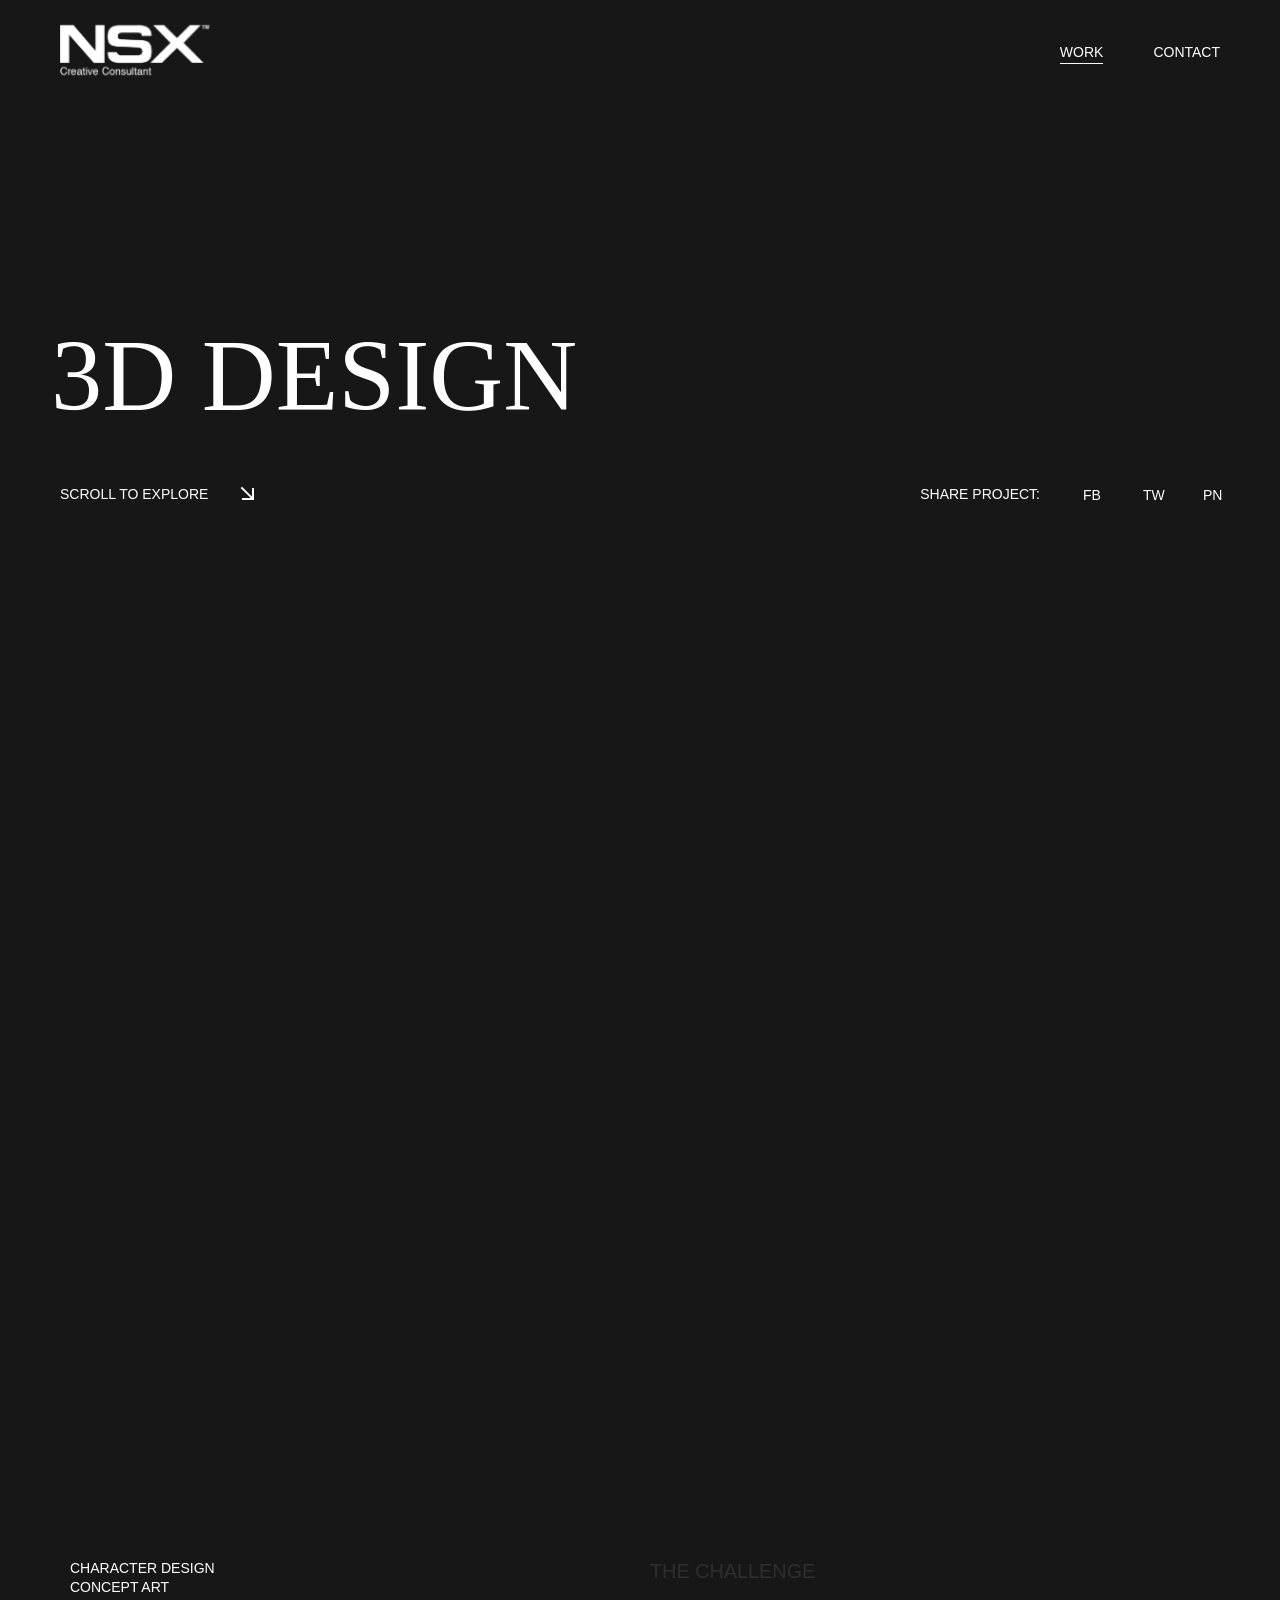
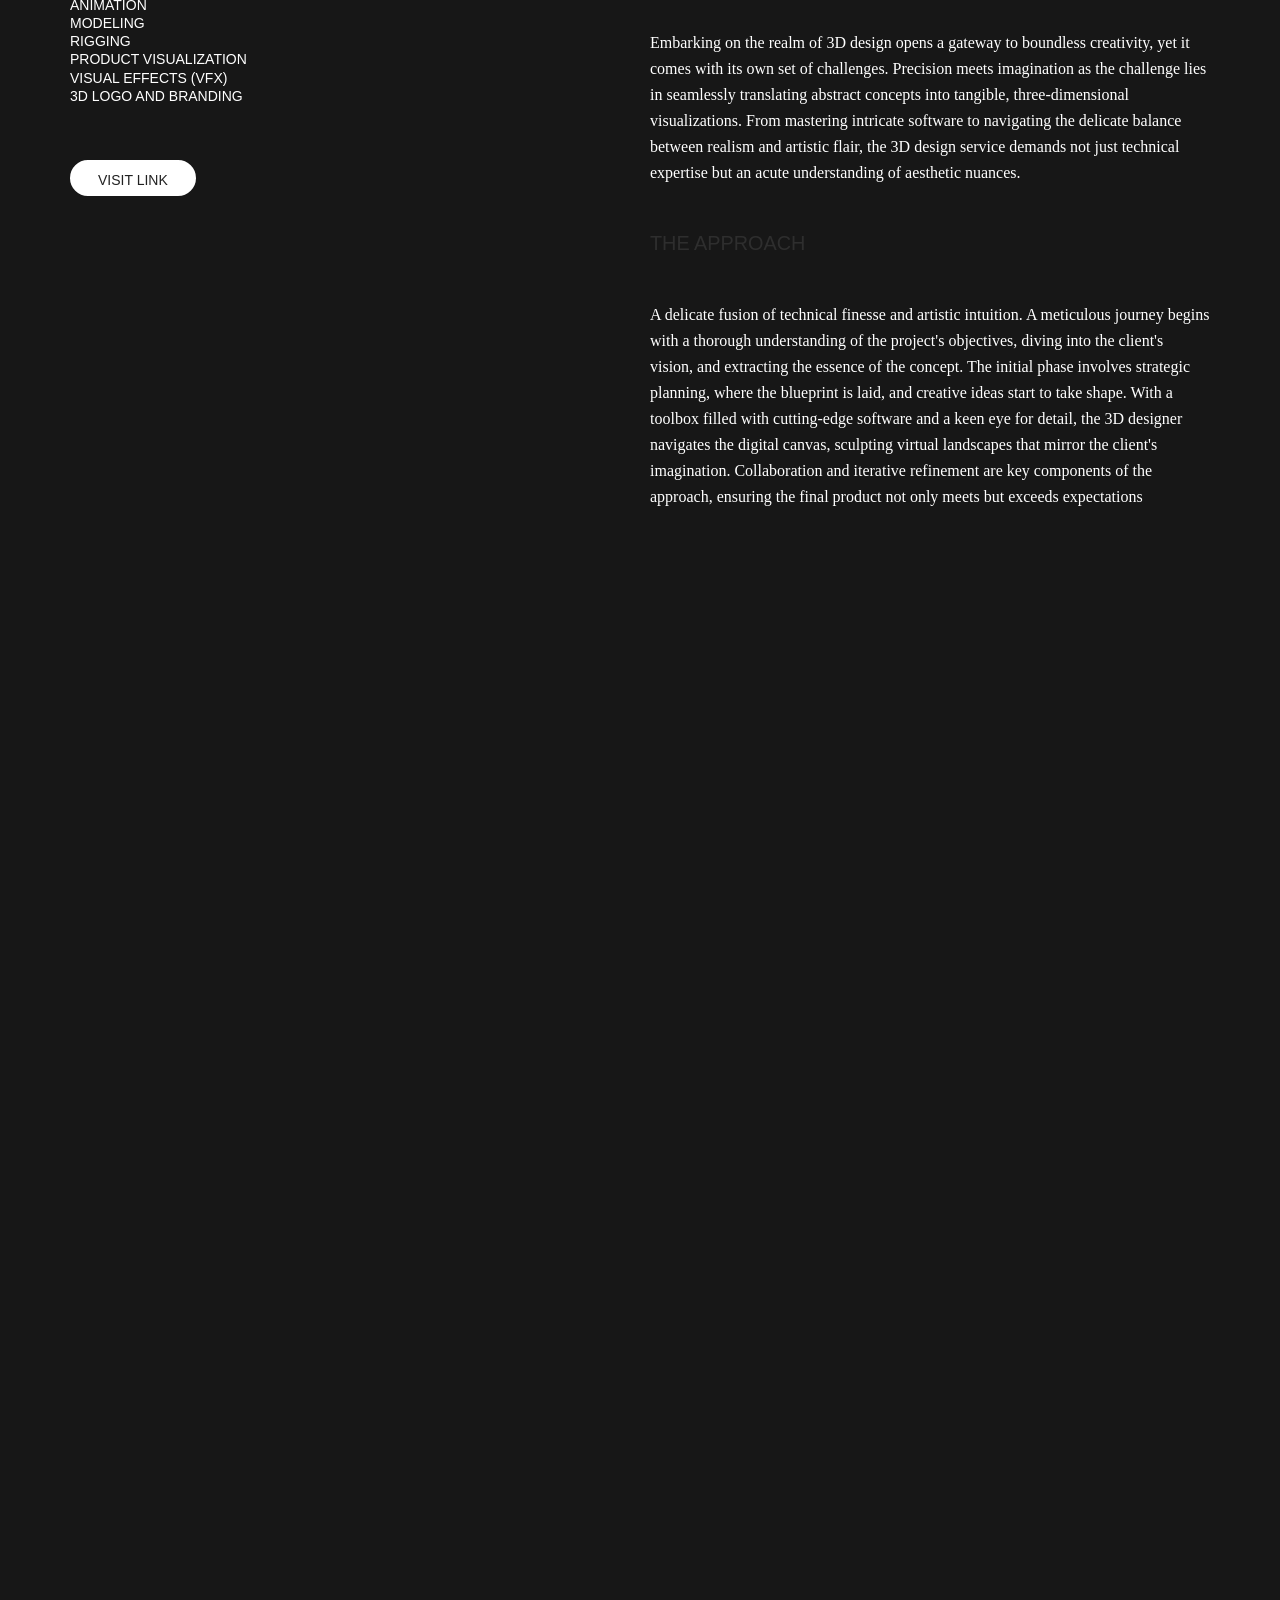
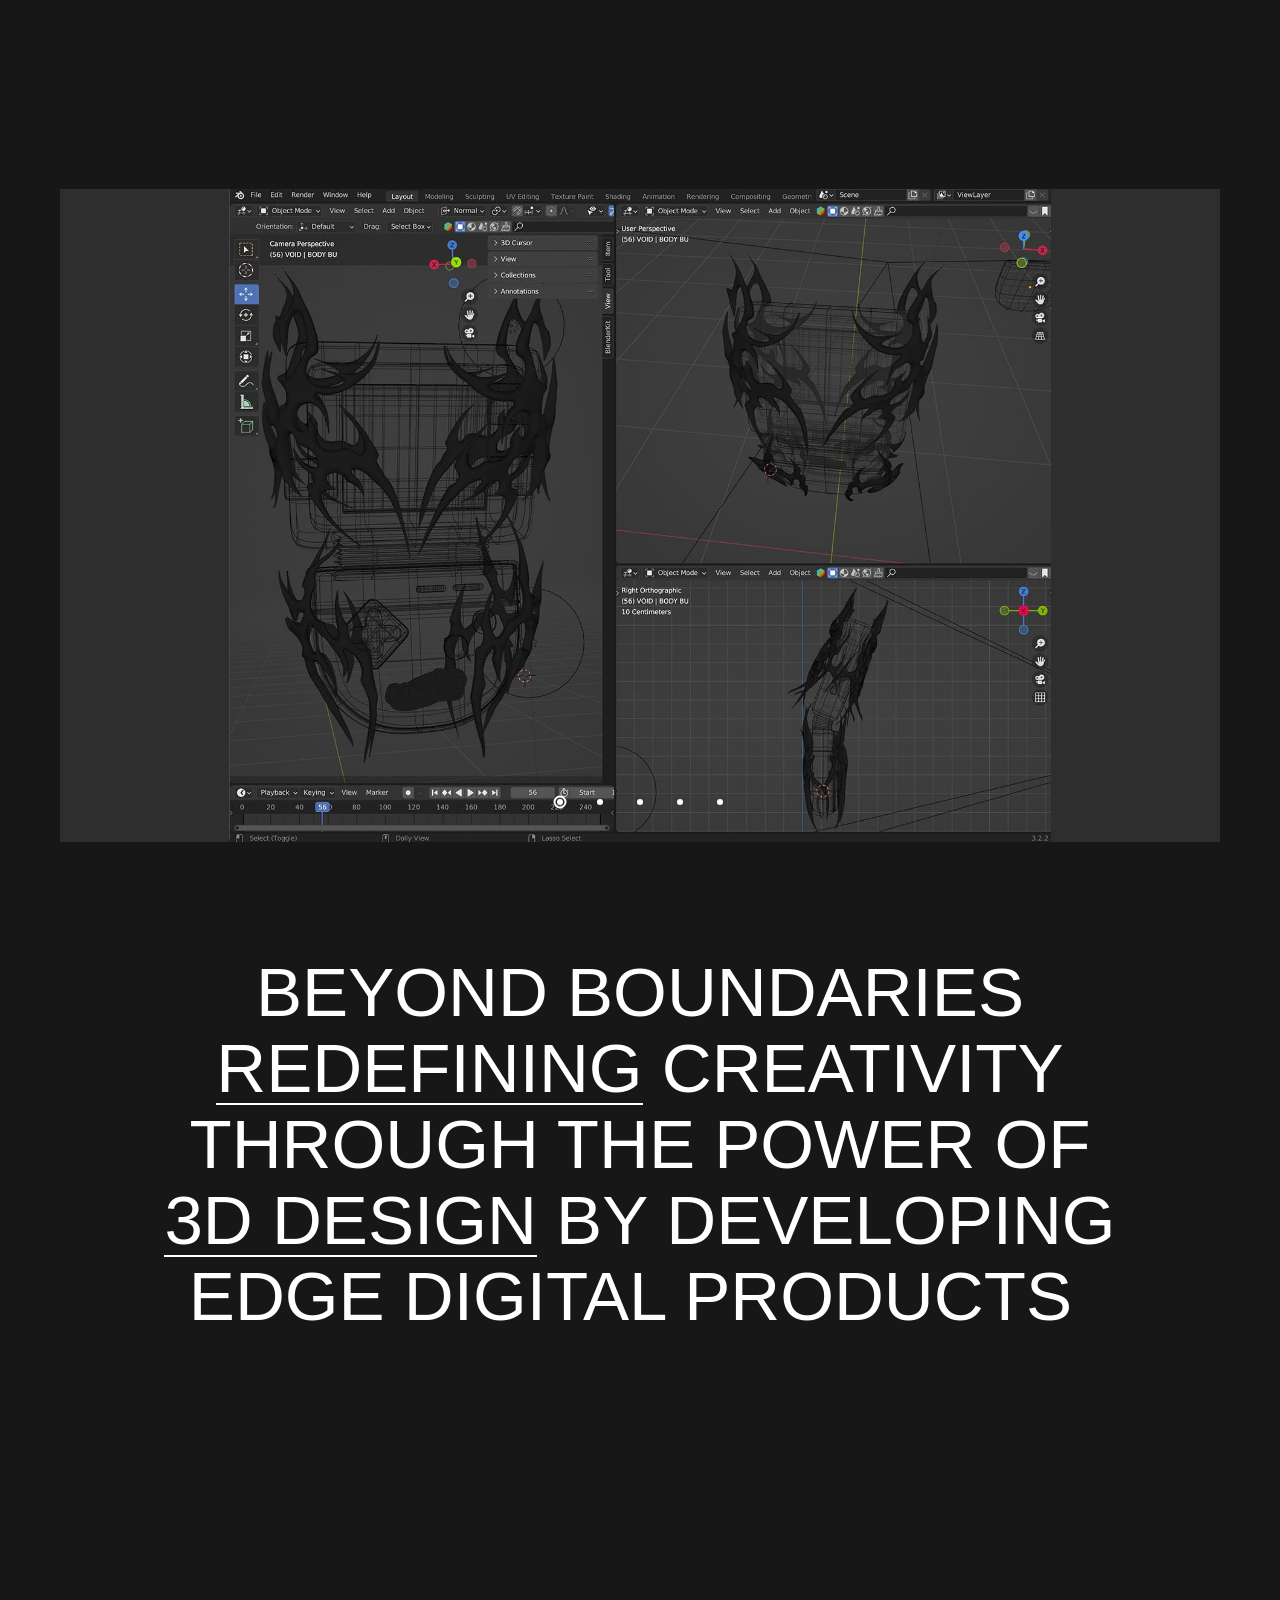
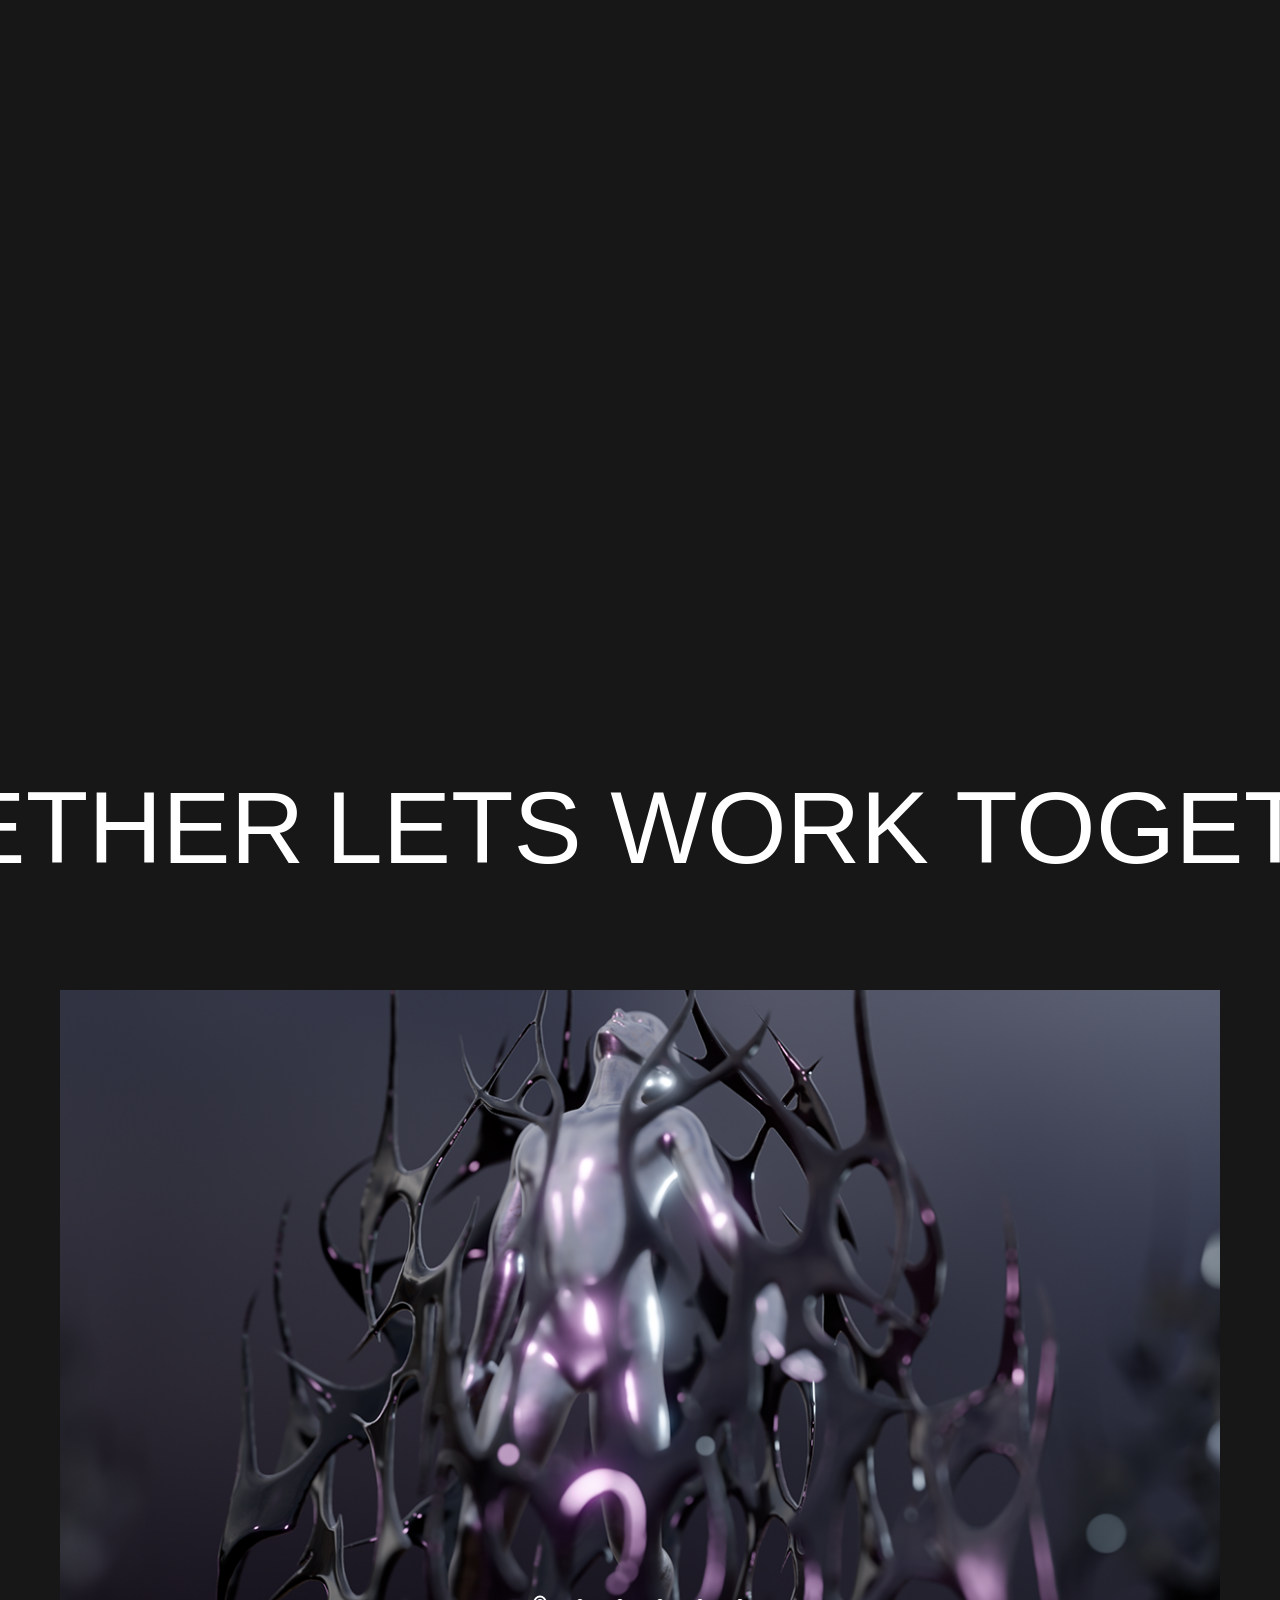
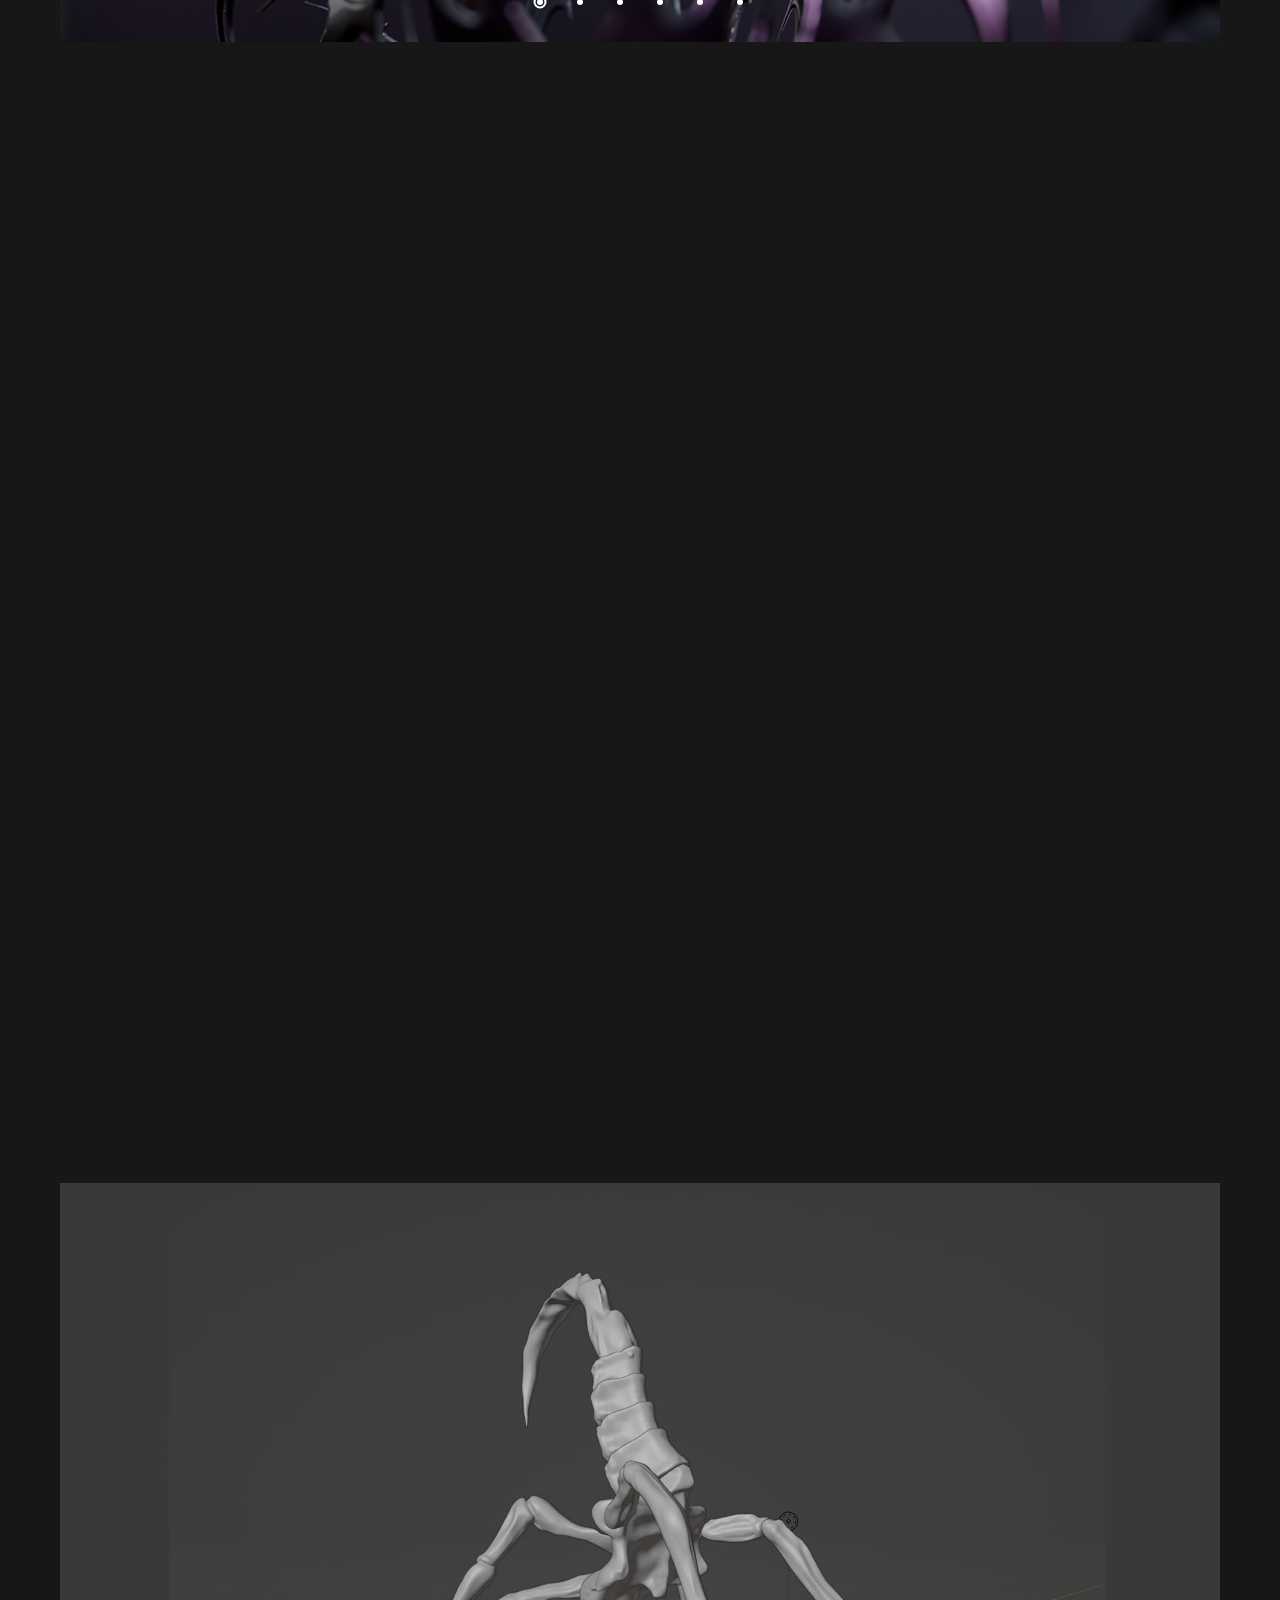
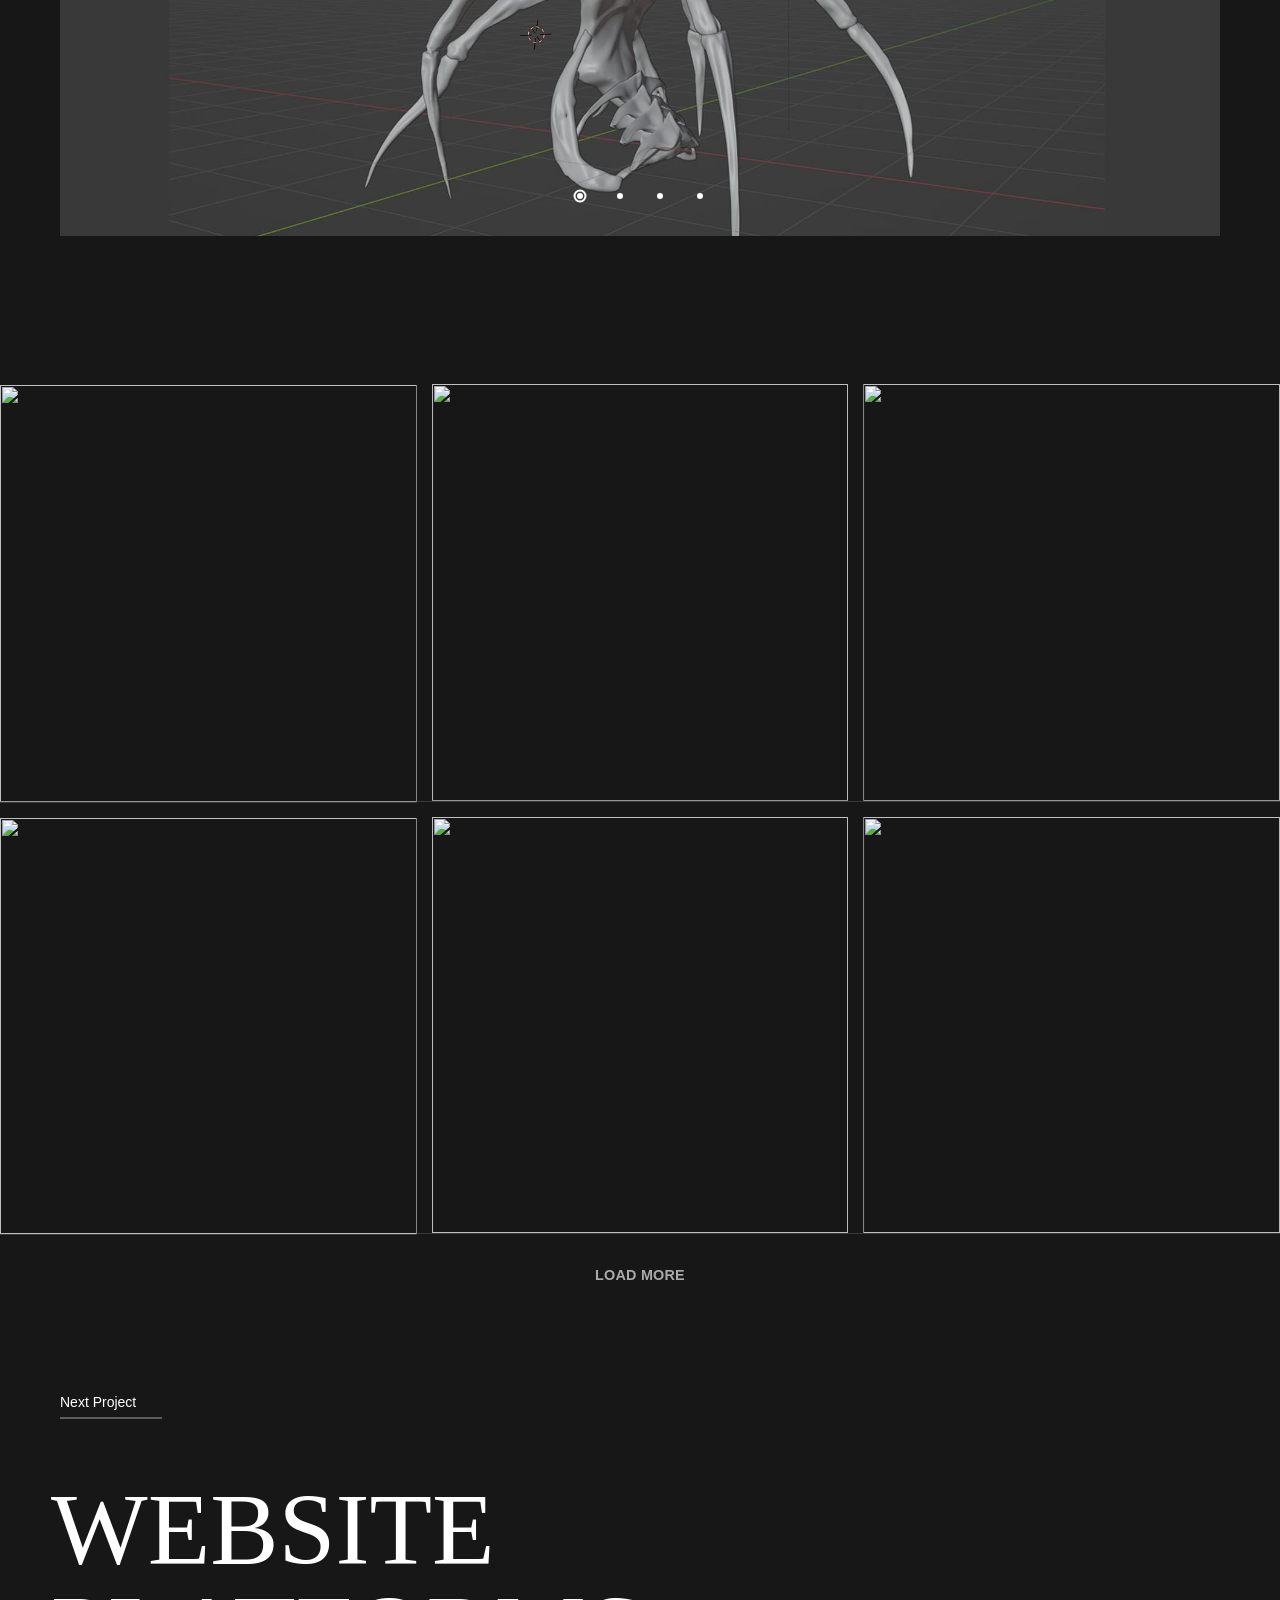
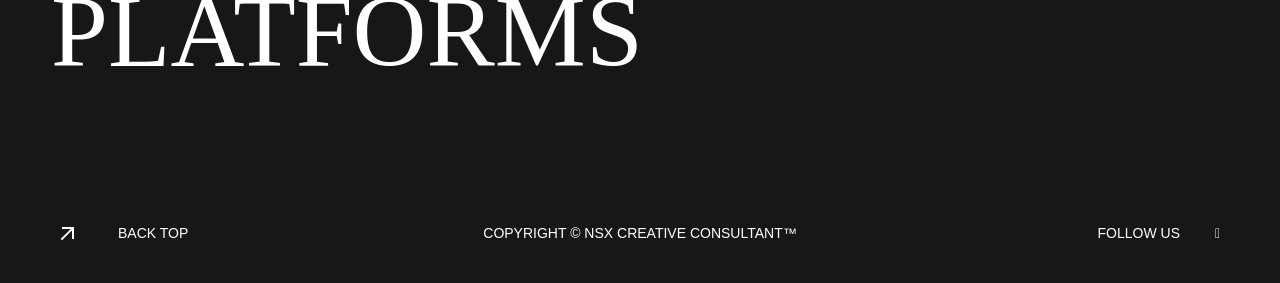
==== 3d-design/index.html @ 50c75247 "fix assets y no jekyll" ====
<!DOCTYPE html>
<!-- saved from url=(0044)https://nsxcreative.com/portfolio/3d-design/ -->
<html lang="en-US" class="vp-lazyload-enabled js flexbox canvas canvastext webgl no-touch geolocation postmessage no-websqldatabase indexeddb hashchange history draganddrop websockets rgba hsla multiplebgs backgroundsize borderimage borderradius boxshadow textshadow opacity cssanimations csscolumns cssgradients cssreflections csstransforms csstransforms3d csstransitions fontface generatedcontent video audio localstorage sessionstorage webworkers no-applicationcache svg inlinesvg smil svgclippaths" data-lt-installed="true" style="scroll-behavior: smooth;"><head><meta http-equiv="Content-Type" content="text/html; charset=UTF-8">

	
	<meta name="viewport" content="width=device-width, initial-scale=1.0">

	<meta name="robots" content="index, follow, max-image-preview:large, max-snippet:-1, max-video-preview:-1">
<link rel="alternate" href="../3d-design/index.html" hreflang="en">
<link rel="alternate" href="https://nsxcreative.com/es/portfolio/3d-design-es/" hreflang="es">

	<!-- This site is optimized with the Yoast SEO plugin v26.4 - https://yoast.com/wordpress/plugins/seo/ -->
	<title>3D DESIGN | NSXCreative</title>
	<link rel="canonical" href="../3d-design/index.html">
	<meta property="og:locale" content="en_US">
	<meta property="og:locale:alternate" content="es_LA">
	<meta property="og:type" content="article">
	<meta property="og:title" content="3D DESIGN | NSXCreative">
	<meta property="og:description" content="Character Design Concept Art Animation Modeling Rigging Product Visualization Visual Effects (VFX) 3D Logo and Branding VISIT LINK The Challenge Embarking on the realm of 3D design opens a gateway to boundless creativity, yet it comes with its own set of challenges. Precision meets imagination as the challenge lies in seamlessly translating abstract concepts into […]">
	<meta property="og:url" content="https://nsxcreative.com/portfolio/3d-design/">
	<meta property="og:site_name" content="NSXCreative">
	<meta property="article:modified_time" content="2026-03-18T18:48:13+00:00">
	<meta property="og:image" content="https://nsxcreative.com/wp-content/uploads/2024/08/1a_0004_Fondo.jpg">
	<meta name="twitter:card" content="summary_large_image">
	<meta name="twitter:site" content="@NSXcreative">
	<meta name="twitter:label1" content="Est. reading time">
	<meta name="twitter:data1" content="4 minutes">
	<script type="application/ld+json" class="yoast-schema-graph">{"@context":"https://schema.org","@graph":[{"@type":"WebPage","@id":"https://nsxcreative.com/portfolio/3d-design/","url":"https://nsxcreative.com/portfolio/3d-design/","name":"3D DESIGN | NSXCreative","isPartOf":{"@id":"https://nsxcreative.com/#website"},"primaryImageOfPage":{"@id":"https://nsxcreative.com/portfolio/3d-design/#primaryimage"},"image":{"@id":"https://nsxcreative.com/portfolio/3d-design/#primaryimage"},"thumbnailUrl":"https://nsxcreative.com/wp-content/uploads/2024/08/1a_0004_Fondo.jpg","datePublished":"2022-12-30T06:50:39+00:00","dateModified":"2026-03-18T18:48:13+00:00","breadcrumb":{"@id":"https://nsxcreative.com/portfolio/3d-design/#breadcrumb"},"inLanguage":"en-US","potentialAction":[{"@type":"ReadAction","target":["https://nsxcreative.com/portfolio/3d-design/"]}]},{"@type":"ImageObject","inLanguage":"en-US","@id":"https://nsxcreative.com/portfolio/3d-design/#primaryimage","url":"https://nsxcreative.com/wp-content/uploads/2024/08/1a_0004_Fondo.jpg","contentUrl":"https://nsxcreative.com/wp-content/uploads/2024/08/1a_0004_Fondo.jpg","width":1920,"height":1080},{"@type":"BreadcrumbList","@id":"https://nsxcreative.com/portfolio/3d-design/#breadcrumb","itemListElement":[{"@type":"ListItem","position":1,"name":"Portada","item":"https://nsxcreative.com/"},{"@type":"ListItem","position":2,"name":"3D DESIGN"}]},{"@type":"WebSite","@id":"https://nsxcreative.com/#website","url":"https://nsxcreative.com/","name":"NSX Creative","description":"NSX Creative Consultant, your premier digital creative agency offering a spectrum of services tailored to elevate your brand&#039;s digital presence. From innovative design and seamless product development to captivating 3D graphics, cutting-edge web design, and dynamic audiovisual development, we bring your visions to life. With a global reach, we collaborate with clients worldwide, delivering exceptional digital solutions crafted to exceed expectations.","publisher":{"@id":"https://nsxcreative.com/#organization"},"alternateName":"NSX Creative Consultant","potentialAction":[{"@type":"SearchAction","target":{"@type":"EntryPoint","urlTemplate":"https://nsxcreative.com/?s={search_term_string}"},"query-input":{"@type":"PropertyValueSpecification","valueRequired":true,"valueName":"search_term_string"}}],"inLanguage":"en-US"},{"@type":"Organization","@id":"https://nsxcreative.com/#organization","name":"NSXCreative","alternateName":"NSX Creative Consultant","url":"https://nsxcreative.com/","logo":{"@type":"ImageObject","inLanguage":"en-US","@id":"https://nsxcreative.com/#/schema/logo/image/","url":"https://nsxcreative.com/wp-content/uploads/2023/12/logo-black.png","contentUrl":"https://nsxcreative.com/wp-content/uploads/2023/12/logo-black.png","width":313,"height":105,"caption":"NSXCreative"},"image":{"@id":"https://nsxcreative.com/#/schema/logo/image/"},"sameAs":["https://x.com/NSXcreative","https://www.instagram.com/nsx_creative_consultant/"]}]}</script>
	<!-- / Yoast SEO plugin. -->


<link rel="dns-prefetch" href="https://fonts.googleapis.com/">
<link rel="dns-prefetch" href="https://www.googletagmanager.com/">
<link rel="alternate" type="application/rss+xml" title="NSXCreative » Feed" href="https://nsxcreative.com/feed/">
<link rel="alternate" type="application/rss+xml" title="NSXCreative » Comments Feed" href="https://nsxcreative.com/comments/feed/">
<link rel="alternate" title="oEmbed (JSON)" type="application/json+oembed" href="https://nsxcreative.com/wp-json/oembed/1.0/embed?url=https%3A%2F%2Fnsxcreative.com%2Fportfolio%2F3d-design%2F">
<link rel="alternate" title="oEmbed (XML)" type="text/xml+oembed" href="https://nsxcreative.com/wp-json/oembed/1.0/embed?url=https%3A%2F%2Fnsxcreative.com%2Fportfolio%2F3d-design%2F&amp;format=xml">
<style id="wp-img-auto-sizes-contain-inline-css">
img:is([sizes=auto i],[sizes^="auto," i]){contain-intrinsic-size:3000px 1500px}
/*# sourceURL=wp-img-auto-sizes-contain-inline-css */
</style>

<style id="vp-dynamic-styles-Z2su9kA-inline-css">
.vp-id-Z2su9kA .vp-portfolio__items {
  --vp-items__gap: 15px;
}

/*# sourceURL=vp-dynamic-styles-Z2su9kA-inline-css */
</style>
<style id="cf-frontend-style-inline-css">
@font-face {
	font-family: 'HELVETICA REGULAR';
	font-weight: 400;
	src: url('https://nsxcreative.com/wp-content/uploads/2024/01/Helvetica.ttf') format('truetype');
}
@font-face {
	font-family: 'HELVETICA BOLD';
	font-weight: 300;
	src: url('https://nsxcreative.com/wp-content/uploads/2024/01/Helvetica-Bold.ttf') format('truetype');
}
@font-face {
	font-family: 'INTEGRA REG';
	font-weight: 400;
}
@font-face {
	font-family: 'INTEGRA REG';
	font-weight: 400;
	src: url('https://nsxcreative.com/wp-content/uploads/2024/01/Fontspring-DEMO-integralcf-regular.otf') format('OpenType');
}
@font-face {
	font-family: 'integra';
	font-weight: 400;
	src: url('https://nsxcreative.com/wp-content/uploads/2024/01/Fontspring-DEMO-integralcf-medium.otf') format('OpenType');
}
/*# sourceURL=cf-frontend-style-inline-css */
</style>
<link rel="stylesheet" id="visual-portfolio-css" href="./assets/main.css" media="all">
<link rel="stylesheet" id="visual-portfolio-elementor-css" href="./assets/elementor.css" media="all">
<link rel="stylesheet" id="visual-portfolio-layout-tiles-css" href="./assets/layout-tiles.css" media="all">
<link rel="stylesheet" id="simplebar-css" href="./assets/simplebar.min.css" media="all">
<link rel="stylesheet" id="visual-portfolio-custom-scrollbar-css" href="./assets/custom-scrollbar.css" media="all">
<link rel="stylesheet" id="visual-portfolio-lazyload-css" href="./assets/lazyload.css" media="all">
<link rel="stylesheet" id="visual-portfolio-pagination-minimal-css" href="./assets/style.css" media="all">
<link rel="stylesheet" id="visual-portfolio-errors-default-css" href="./assets/style(1).css" media="all">
<link rel="stylesheet" id="visual-portfolio-items-style-fade-css" href="./assets/style(2).css" media="all">
<link rel="stylesheet" id="visual-portfolio-notices-default-css" href="./assets/style(3).css" media="all">
<style id="wp-emoji-styles-inline-css">

	img.wp-smiley, img.emoji {
		display: inline !important;
		border: none !important;
		box-shadow: none !important;
		height: 1em !important;
		width: 1em !important;
		margin: 0 0.07em !important;
		vertical-align: -0.1em !important;
		background: none !important;
		padding: 0 !important;
	}
/*# sourceURL=wp-emoji-styles-inline-css */
</style>
<link rel="stylesheet" id="wp-block-library-css" href="./assets/style.min.css" media="all">
<style id="classic-theme-styles-inline-css">
/*! This file is auto-generated */
.wp-block-button__link{color:#fff;background-color:#32373c;border-radius:9999px;box-shadow:none;text-decoration:none;padding:calc(.667em + 2px) calc(1.333em + 2px);font-size:1.125em}.wp-block-file__button{background:#32373c;color:#fff;text-decoration:none}
/*# sourceURL=/wp-includes/css/classic-themes.min.css */
</style>
<link rel="stylesheet" id="visual-portfolio-block-filter-by-category-css" href="./assets/style(4).css" media="all">
<link rel="stylesheet" id="visual-portfolio-block-pagination-css" href="./assets/style(5).css" media="all">
<link rel="stylesheet" id="visual-portfolio-block-sort-css" href="./assets/style(6).css" media="all">
<style id="global-styles-inline-css">
:root{--wp--preset--aspect-ratio--square: 1;--wp--preset--aspect-ratio--4-3: 4/3;--wp--preset--aspect-ratio--3-4: 3/4;--wp--preset--aspect-ratio--3-2: 3/2;--wp--preset--aspect-ratio--2-3: 2/3;--wp--preset--aspect-ratio--16-9: 16/9;--wp--preset--aspect-ratio--9-16: 9/16;--wp--preset--color--black: #000000;--wp--preset--color--cyan-bluish-gray: #abb8c3;--wp--preset--color--white: #ffffff;--wp--preset--color--pale-pink: #f78da7;--wp--preset--color--vivid-red: #cf2e2e;--wp--preset--color--luminous-vivid-orange: #ff6900;--wp--preset--color--luminous-vivid-amber: #fcb900;--wp--preset--color--light-green-cyan: #7bdcb5;--wp--preset--color--vivid-green-cyan: #00d084;--wp--preset--color--pale-cyan-blue: #8ed1fc;--wp--preset--color--vivid-cyan-blue: #0693e3;--wp--preset--color--vivid-purple: #9b51e0;--wp--preset--gradient--vivid-cyan-blue-to-vivid-purple: linear-gradient(135deg,rgb(6,147,227) 0%,rgb(155,81,224) 100%);--wp--preset--gradient--light-green-cyan-to-vivid-green-cyan: linear-gradient(135deg,rgb(122,220,180) 0%,rgb(0,208,130) 100%);--wp--preset--gradient--luminous-vivid-amber-to-luminous-vivid-orange: linear-gradient(135deg,rgb(252,185,0) 0%,rgb(255,105,0) 100%);--wp--preset--gradient--luminous-vivid-orange-to-vivid-red: linear-gradient(135deg,rgb(255,105,0) 0%,rgb(207,46,46) 100%);--wp--preset--gradient--very-light-gray-to-cyan-bluish-gray: linear-gradient(135deg,rgb(238,238,238) 0%,rgb(169,184,195) 100%);--wp--preset--gradient--cool-to-warm-spectrum: linear-gradient(135deg,rgb(74,234,220) 0%,rgb(151,120,209) 20%,rgb(207,42,186) 40%,rgb(238,44,130) 60%,rgb(251,105,98) 80%,rgb(254,248,76) 100%);--wp--preset--gradient--blush-light-purple: linear-gradient(135deg,rgb(255,206,236) 0%,rgb(152,150,240) 100%);--wp--preset--gradient--blush-bordeaux: linear-gradient(135deg,rgb(254,205,165) 0%,rgb(254,45,45) 50%,rgb(107,0,62) 100%);--wp--preset--gradient--luminous-dusk: linear-gradient(135deg,rgb(255,203,112) 0%,rgb(199,81,192) 50%,rgb(65,88,208) 100%);--wp--preset--gradient--pale-ocean: linear-gradient(135deg,rgb(255,245,203) 0%,rgb(182,227,212) 50%,rgb(51,167,181) 100%);--wp--preset--gradient--electric-grass: linear-gradient(135deg,rgb(202,248,128) 0%,rgb(113,206,126) 100%);--wp--preset--gradient--midnight: linear-gradient(135deg,rgb(2,3,129) 0%,rgb(40,116,252) 100%);--wp--preset--font-size--small: 13px;--wp--preset--font-size--medium: 20px;--wp--preset--font-size--large: 36px;--wp--preset--font-size--x-large: 42px;--wp--preset--spacing--20: 0.44rem;--wp--preset--spacing--30: 0.67rem;--wp--preset--spacing--40: 1rem;--wp--preset--spacing--50: 1.5rem;--wp--preset--spacing--60: 2.25rem;--wp--preset--spacing--70: 3.38rem;--wp--preset--spacing--80: 5.06rem;--wp--preset--shadow--natural: 6px 6px 9px rgba(0, 0, 0, 0.2);--wp--preset--shadow--deep: 12px 12px 50px rgba(0, 0, 0, 0.4);--wp--preset--shadow--sharp: 6px 6px 0px rgba(0, 0, 0, 0.2);--wp--preset--shadow--outlined: 6px 6px 0px -3px rgb(255, 255, 255), 6px 6px rgb(0, 0, 0);--wp--preset--shadow--crisp: 6px 6px 0px rgb(0, 0, 0);}:where(body) { margin: 0; }:where(.is-layout-flex){gap: 0.5em;}:where(.is-layout-grid){gap: 0.5em;}body .is-layout-flex{display: flex;}.is-layout-flex{flex-wrap: wrap;align-items: center;}.is-layout-flex > :is(*, div){margin: 0;}body .is-layout-grid{display: grid;}.is-layout-grid > :is(*, div){margin: 0;}body{padding-top: 0px;padding-right: 0px;padding-bottom: 0px;padding-left: 0px;}:root :where(.wp-element-button, .wp-block-button__link){background-color: #32373c;border-width: 0;color: #fff;font-family: inherit;font-size: inherit;font-style: inherit;font-weight: inherit;letter-spacing: inherit;line-height: inherit;padding-top: calc(0.667em + 2px);padding-right: calc(1.333em + 2px);padding-bottom: calc(0.667em + 2px);padding-left: calc(1.333em + 2px);text-decoration: none;text-transform: inherit;}.has-black-color{color: var(--wp--preset--color--black) !important;}.has-cyan-bluish-gray-color{color: var(--wp--preset--color--cyan-bluish-gray) !important;}.has-white-color{color: var(--wp--preset--color--white) !important;}.has-pale-pink-color{color: var(--wp--preset--color--pale-pink) !important;}.has-vivid-red-color{color: var(--wp--preset--color--vivid-red) !important;}.has-luminous-vivid-orange-color{color: var(--wp--preset--color--luminous-vivid-orange) !important;}.has-luminous-vivid-amber-color{color: var(--wp--preset--color--luminous-vivid-amber) !important;}.has-light-green-cyan-color{color: var(--wp--preset--color--light-green-cyan) !important;}.has-vivid-green-cyan-color{color: var(--wp--preset--color--vivid-green-cyan) !important;}.has-pale-cyan-blue-color{color: var(--wp--preset--color--pale-cyan-blue) !important;}.has-vivid-cyan-blue-color{color: var(--wp--preset--color--vivid-cyan-blue) !important;}.has-vivid-purple-color{color: var(--wp--preset--color--vivid-purple) !important;}.has-black-background-color{background-color: var(--wp--preset--color--black) !important;}.has-cyan-bluish-gray-background-color{background-color: var(--wp--preset--color--cyan-bluish-gray) !important;}.has-white-background-color{background-color: var(--wp--preset--color--white) !important;}.has-pale-pink-background-color{background-color: var(--wp--preset--color--pale-pink) !important;}.has-vivid-red-background-color{background-color: var(--wp--preset--color--vivid-red) !important;}.has-luminous-vivid-orange-background-color{background-color: var(--wp--preset--color--luminous-vivid-orange) !important;}.has-luminous-vivid-amber-background-color{background-color: var(--wp--preset--color--luminous-vivid-amber) !important;}.has-light-green-cyan-background-color{background-color: var(--wp--preset--color--light-green-cyan) !important;}.has-vivid-green-cyan-background-color{background-color: var(--wp--preset--color--vivid-green-cyan) !important;}.has-pale-cyan-blue-background-color{background-color: var(--wp--preset--color--pale-cyan-blue) !important;}.has-vivid-cyan-blue-background-color{background-color: var(--wp--preset--color--vivid-cyan-blue) !important;}.has-vivid-purple-background-color{background-color: var(--wp--preset--color--vivid-purple) !important;}.has-black-border-color{border-color: var(--wp--preset--color--black) !important;}.has-cyan-bluish-gray-border-color{border-color: var(--wp--preset--color--cyan-bluish-gray) !important;}.has-white-border-color{border-color: var(--wp--preset--color--white) !important;}.has-pale-pink-border-color{border-color: var(--wp--preset--color--pale-pink) !important;}.has-vivid-red-border-color{border-color: var(--wp--preset--color--vivid-red) !important;}.has-luminous-vivid-orange-border-color{border-color: var(--wp--preset--color--luminous-vivid-orange) !important;}.has-luminous-vivid-amber-border-color{border-color: var(--wp--preset--color--luminous-vivid-amber) !important;}.has-light-green-cyan-border-color{border-color: var(--wp--preset--color--light-green-cyan) !important;}.has-vivid-green-cyan-border-color{border-color: var(--wp--preset--color--vivid-green-cyan) !important;}.has-pale-cyan-blue-border-color{border-color: var(--wp--preset--color--pale-cyan-blue) !important;}.has-vivid-cyan-blue-border-color{border-color: var(--wp--preset--color--vivid-cyan-blue) !important;}.has-vivid-purple-border-color{border-color: var(--wp--preset--color--vivid-purple) !important;}.has-vivid-cyan-blue-to-vivid-purple-gradient-background{background: var(--wp--preset--gradient--vivid-cyan-blue-to-vivid-purple) !important;}.has-light-green-cyan-to-vivid-green-cyan-gradient-background{background: var(--wp--preset--gradient--light-green-cyan-to-vivid-green-cyan) !important;}.has-luminous-vivid-amber-to-luminous-vivid-orange-gradient-background{background: var(--wp--preset--gradient--luminous-vivid-amber-to-luminous-vivid-orange) !important;}.has-luminous-vivid-orange-to-vivid-red-gradient-background{background: var(--wp--preset--gradient--luminous-vivid-orange-to-vivid-red) !important;}.has-very-light-gray-to-cyan-bluish-gray-gradient-background{background: var(--wp--preset--gradient--very-light-gray-to-cyan-bluish-gray) !important;}.has-cool-to-warm-spectrum-gradient-background{background: var(--wp--preset--gradient--cool-to-warm-spectrum) !important;}.has-blush-light-purple-gradient-background{background: var(--wp--preset--gradient--blush-light-purple) !important;}.has-blush-bordeaux-gradient-background{background: var(--wp--preset--gradient--blush-bordeaux) !important;}.has-luminous-dusk-gradient-background{background: var(--wp--preset--gradient--luminous-dusk) !important;}.has-pale-ocean-gradient-background{background: var(--wp--preset--gradient--pale-ocean) !important;}.has-electric-grass-gradient-background{background: var(--wp--preset--gradient--electric-grass) !important;}.has-midnight-gradient-background{background: var(--wp--preset--gradient--midnight) !important;}.has-small-font-size{font-size: var(--wp--preset--font-size--small) !important;}.has-medium-font-size{font-size: var(--wp--preset--font-size--medium) !important;}.has-large-font-size{font-size: var(--wp--preset--font-size--large) !important;}.has-x-large-font-size{font-size: var(--wp--preset--font-size--x-large) !important;}
:root :where(.wp-block-icon svg){width: 24px;}
:where(.wp-block-post-template.is-layout-flex){gap: 1.25em;}:where(.wp-block-post-template.is-layout-grid){gap: 1.25em;}
:where(.wp-block-term-template.is-layout-flex){gap: 1.25em;}:where(.wp-block-term-template.is-layout-grid){gap: 1.25em;}
:where(.wp-block-columns.is-layout-flex){gap: 2em;}:where(.wp-block-columns.is-layout-grid){gap: 2em;}
:root :where(.wp-block-pullquote){font-size: 1.5em;line-height: 1.6;}
:where(.wp-block-visual-portfolio-loop.is-layout-flex){gap: 1.25em;}:where(.wp-block-visual-portfolio-loop.is-layout-grid){gap: 1.25em;}
/*# sourceURL=global-styles-inline-css */
</style>
<link rel="stylesheet" id="contact-form-7-css" href="./assets/styles.css" media="all">
<link rel="stylesheet" id="harington-content-css" href="./assets/content.css" media="all">
<link rel="stylesheet" id="harington-showcase-css" href="./assets/showcase.css" media="all">
<link rel="stylesheet" id="harington-portfolio-css" href="./assets/portfolio.css" media="all">
<link rel="stylesheet" id="harington-blog-css" href="./assets/blog.css" media="all">
<link rel="stylesheet" id="harington-shortcodes-css" href="./assets/shortcodes.css" media="all">
<link rel="stylesheet" id="harington-assets-css" href="./assets/assets.css" media="all">
<link rel="stylesheet" id="harington-style-wp-css" href="./assets/style-wp.css" media="all">
<link rel="stylesheet" id="harington-page-builders-css" href="./assets/page-builders.css" media="all">
<link rel="stylesheet" id="harington-theme-css" href="./assets/style(7).css" media="all">
<style id="harington-theme-inline-css">
 .slide-title, .hero-title, .next-hero-title, article .post-title, .blog-numbers, .page-numbers, .post-prev-caption, .post-next-caption, .team-member {font-family: "integra"; font-weight: 400; font-style: normal; } p, #ball p, .accordion .accordion-content { font-family: "HELVETICA REGULAR"; font-weight: 400; font-style: normal; } @media all and (min-width: 1025px) { .fullscreen-menu .flexnav li a { font-family: "INTEGRA REG"; font-weight: 400; font-style: normal; } }
/*# sourceURL=harington-theme-inline-css */
</style>
<link rel="stylesheet" id="fontawesome-css" href="./assets/all.min.css" media="all">
<link rel="stylesheet" id="harington-main-font-css" href="./assets/css-main.css" media="all">
<link rel="stylesheet" id="harington-secondary-font-css" href="./assets/css-secondary.css" media="all">
<link rel="stylesheet" id="elementor-frontend-css" href="./assets/frontend.min.css" media="all">
<link rel="stylesheet" id="elementor-post-7-css" href="./assets/post-7.css" media="all">
<link rel="stylesheet" id="widget-spacer-css" href="./assets/widget-spacer.min.css" media="all">
<link rel="stylesheet" id="elementor-post-2601-css" href="./assets/post-2601.css" media="all">
<link rel="stylesheet" id="elementor-gf-local-roboto-css" href="./assets/roboto.css" media="all">
<link rel="stylesheet" id="elementor-gf-local-robotoslab-css" href="./assets/robotoslab.css" media="all">
<script id="jquery-core-js" src="./assets/jquery.min.js"></script>
<script id="jquery-migrate-js" src="./assets/jquery-migrate.min.js"></script>
<link rel="https://api.w.org/" href="https://nsxcreative.com/wp-json/"><link rel="alternate" title="JSON" type="application/json" href="https://nsxcreative.com/wp-json/wp/v2/harington_portfolio/2601"><link rel="EditURI" type="application/rsd+xml" title="RSD" href="https://nsxcreative.com/xmlrpc.php?rsd">
<meta name="generator" content="WordPress 7.0">
<link rel="shortlink" href="https://nsxcreative.com/?p=2601">
<meta name="generator" content="Site Kit by Google 1.136.0"><script type="text/javascript">
/* <![CDATA[ */
var VPData = {"version":"3.3.16","pro":false,"__":{"couldnt_retrieve_vp":"Couldn't retrieve Visual Portfolio ID.","pswp_close":"Close (Esc)","pswp_share":"Share","pswp_fs":"Toggle fullscreen","pswp_zoom":"Zoom in\/out","pswp_prev":"Previous (arrow left)","pswp_next":"Next (arrow right)","pswp_share_fb":"Share on Facebook","pswp_share_tw":"Tweet","pswp_share_x":"X","pswp_share_pin":"Pin it","pswp_download":"Download","fancybox_close":"Close","fancybox_next":"Next","fancybox_prev":"Previous","fancybox_error":"The requested content cannot be loaded. <br \/> Please try again later.","fancybox_play_start":"Start slideshow","fancybox_play_stop":"Pause slideshow","fancybox_full_screen":"Full screen","fancybox_thumbs":"Thumbnails","fancybox_download":"Download","fancybox_share":"Share","fancybox_zoom":"Zoom"},"settingsPopupGallery":{"enable_on_wordpress_images":false,"vendor":"fancybox","deep_linking":false,"deep_linking_url_to_share_images":false,"show_arrows":true,"show_counter":true,"show_zoom_button":true,"show_fullscreen_button":true,"show_share_button":true,"show_close_button":true,"show_thumbs":true,"show_download_button":false,"show_slideshow":false,"click_to_zoom":true,"restore_focus":true},"screenSizes":[320,576,768,992,1200]};
/* ]]> */
</script>
		<noscript>
			<style type="text/css">
				.vp-portfolio__preloader-wrap{display:none}.vp-portfolio__filter-wrap,.vp-portfolio__items-wrap,.vp-portfolio__pagination-wrap,.vp-portfolio__sort-wrap{opacity:1;visibility:visible}.vp-portfolio__item .vp-portfolio__item-img noscript+img,.vp-portfolio__thumbnails-wrap{display:none}
			</style>
		</noscript>
		<meta name="generator" content="Elementor 4.1.4; features: e_font_icon_svg, additional_custom_breakpoints; settings: css_print_method-external, google_font-enabled, font_display-swap">
			<style>
				.e-con.e-parent:nth-of-type(n+4):not(.e-lazyloaded):not(.e-no-lazyload),
				.e-con.e-parent:nth-of-type(n+4):not(.e-lazyloaded):not(.e-no-lazyload) * {
					background-image: none !important;
				}
				@media screen and (max-height: 1024px) {
					.e-con.e-parent:nth-of-type(n+3):not(.e-lazyloaded):not(.e-no-lazyload),
					.e-con.e-parent:nth-of-type(n+3):not(.e-lazyloaded):not(.e-no-lazyload) * {
						background-image: none !important;
					}
				}
				@media screen and (max-height: 640px) {
					.e-con.e-parent:nth-of-type(n+2):not(.e-lazyloaded):not(.e-no-lazyload),
					.e-con.e-parent:nth-of-type(n+2):not(.e-lazyloaded):not(.e-no-lazyload) * {
						background-image: none !important;
					}
				}
			</style>
					<style type="text/css">
			/* If html does not have either class, do not show lazy loaded images. */
			html:not(.vp-lazyload-enabled):not(.js) .vp-lazyload {
				display: none;
			}
		</style>
		<script>
			document.documentElement.classList.add(
				'vp-lazyload-enabled'
			);
		</script>
				<script>
			(function(){
				// Check if fallback is not necessary.
				if ( CSS.supports('selector(:has(div))') ) {
					return;
				}

				var linkTag = document.createElement("link");
				linkTag.setAttribute('rel', 'stylesheet');
				linkTag.setAttribute('href', 'https://nsxcreative.com/wp-content/plugins/visual-portfolio/build/assets/css/lazyload-fallback.css?ver=3.3.16');
				document.head.appendChild(linkTag);

				var scriptTag = document.createElement("script");
				scriptTag.setAttribute('src', 'https://nsxcreative.com/wp-content/plugins/visual-portfolio/build/assets/js/lazyload-fallback.js?ver=3.3.16');
				document.head.appendChild(scriptTag);
			}());
		</script>
		<link rel="icon" href="https://nsxcreative.com/wp-content/uploads/2024/01/cropped-favicon-copia-32x32.png" sizes="32x32">
<link rel="icon" href="https://nsxcreative.com/wp-content/uploads/2024/01/cropped-favicon-copia-192x192.png" sizes="192x192">
<link rel="apple-touch-icon" href="https://nsxcreative.com/wp-content/uploads/2024/01/cropped-favicon-copia-180x180.png">
<meta name="msapplication-TileImage" content="https://nsxcreative.com/wp-content/uploads/2024/01/cropped-favicon-copia-270x270.png">
<style id="wp-custom-css">

@media only screen and (max-width: 1466px){
      #hero-caption {
          padding-top: 360px;
      }

}


/* Adjust font size for 'Work' and 'Contact' */
@media (max-width: 768px) {
    /* Target only top-level menu items (Work and Contact) */
    .menu-item a:not(.sub-menu a) {
        font-size: 35px !important; /* Adjust size as needed */
        line-height: 1.2 !important;
    }

    /* Keep submenu items smaller or at a specific size */
    .sub-menu li a {
        font-size: 30px !important; /* Adjust as needed */
    }
}

/* Adjust spacing between submenu items */
@media (max-width: 768px) {
    .sub-menu li {
        margin-bottom: 10px !important; /* Adjust the space between items */
    }
}

/* Adjust the space between 'WORK' and 'VISUAL IDENTITY' */
@media (max-width: 768px) {
    .menu-item-4147 > ul.sub-menu { /* Replace 4147 with your "WORK" item ID if needed */
        margin-top: 16px !important; /* Adjust the space above the submenu */
    }
}

.video-container {
  position: relative;
  width: 100%;
  height: 100vh;
  overflow: hidden;
}

.video-container video {
  position: absolute;
  top: 50%;
  left: 50%;
  min-width: 100%;
  min-height: 100%;
  width: auto;
  height: auto;
  transform: translate(-50%, -50%);
  object-fit: cover;
  z-index: 1;
}

.overlay-content {
  position: relative;
  z-index: 2;
  text-align: center;
  padding-top: 30vh;
}

#comments {
  display: none !important;
}



</style>
<script src="./assets/wp-emoji-release.min.js" defer=""></script><style id="vp-style-aca94b11">.vp-uid-aca94b11 .vp-portfolio__item-wrap {width:33.333333333333336%;}.vp-uid-aca94b11 .vp-portfolio__item-wrap .vp-portfolio__item-img-wrap::before {padding-top:100%;}@media screen and (max-width: 768px) {.vp-uid-aca94b11 .vp-portfolio__item-wrap {width:50%;}.vp-uid-aca94b11 .vp-portfolio__item-wrap:nth-of-type(n) {width:50%;}}@media screen and (max-width: 576px) {.vp-uid-aca94b11 .vp-portfolio__item-wrap {width:100%;}.vp-uid-aca94b11 .vp-portfolio__item-wrap:nth-of-type(n) {width:100%;}}</style></head>

<body class="wp-singular harington_portfolio-template-default single single-harington_portfolio postid-2601 wp-embed-responsive wp-theme-harington hero-below-caption disable-ajaxload uppercase-text elementor-default elementor-kit-7 elementor-page elementor-page-2601 e--ua-blink e--ua-chrome e--ua-mac e--ua-webkit header-visible" data-primary-color="#e2e2e2" style="" data-elementor-device-mode="desktop">
		<script>
			(function($) {
				if (!$) {
					return;
				}

				// Previously we added this code on Elementor pages only,
				// but sometimes Lightbox enabled globally and it still conflicting with our galleries.
				// if (!$('.elementor-page').length) {
				//     return;
				// }

				function addDataAttribute($items) {
					$items.find('.vp-portfolio__item a:not([data-elementor-open-lightbox])').each(function () {
						if (/\.(png|jpe?g|gif|svg|webp)(\?.*)?$/i.test(this.href)) {
							this.dataset.elementorOpenLightbox = 'no';
						}
					});
				}

				$(document).on('init.vpf', function(event, vpObject) {
					if ('vpf' !== event.namespace) {
						return;
					}

					addDataAttribute(vpObject.$item);
				});
				$(document).on('addItems.vpf', function(event, vpObject, $items) {
					if ('vpf' !== event.namespace) {
						return;
					}

					addDataAttribute($items);
				});
			})(window.jQuery);
		</script>
		
	<main style="background-color: rgb(23, 23, 23);">
				<!-- Preloader -->
		
		<!--/Preloader -->
		
		<!--Cd-main-content -->
		<div class="preloader-wrap" data-firstline="Stay" data-secondline="Relaxed" style="translate: none; rotate: none; scale: none; transform: translate(0%, -101%); opacity: 0; visibility: hidden;">
						
			<div class="outer">
				<div class="inner"> 
				
					<div class="trackbar">
												
												
						<ul class="preloader-intro" style="translate: none; rotate: none; scale: none; transform: translate(0px, -400px); opacity: 1;">
														<li class="preloader-list">bold</li>
														<li class="preloader-list">brave</li>
														<li class="preloader-list">iconic</li>
														<li class="preloader-list">simple</li>
														<li class="preloader-list">louder</li>
													</ul><div class="loadbar"></div>
					</div>

					<div class="percentage-wrapper"><div class="percentage" id="precent" style="translate: none; rotate: none; scale: none; transform: translate(0px, -10px); opacity: 0;"></div></div>
					
					
				<div class="percentage-intro" style="translate: none; rotate: none; scale: none; transform: translate(0px, -10px); opacity: 0;">Loaded</div></div>
			</div>
			
		</div><div class="cd-index cd-main-content">

		
		
				
				
					<!-- Page Content -->
			<div id="page-content" class="light-content with-elementor" data-bgcolor="#171717">
		
				<!-- Header -->
		<header class="invert-header classic-menu" data-menucolor="#171717" style="background-color: transparent;">
			<div id="header-container" style="opacity: 1;">

				<!-- Logo -->
				<div id="logo" class="hide-ball">
					<a class="ajax-link" data-type="page-transition" href="../index.html">
						<img class="black-logo" src="./assets/logo-black.png" alt="Logo Black">
						<img class="white-logo" src="./assets/logo-white.png" alt="Logo White">
					</a>
				</div>
				<!--/Logo -->
				
								
							<nav class="menu-main-menu-container" style="background-color: rgb(23, 23, 23);"><div class="nav-height"><div class="outer"><div class="inner"><ul id="menu-main-menu" data-breakpoint="1025" class="flexnav menu with-js opacity lg-screen"><li id="menu-item-4147" class="menu-item menu-item-type-custom menu-item-object-custom current-menu-ancestor current-menu-parent menu-item-has-children menu-item-4147 link menu-timeline active item-with-ul"><a class="active"><div class="before-span" style="translate: none; rotate: none; scale: none; opacity: 0; transform: translate(0px, 120px);"><span data-hover="WORK">WORK</span></div></a>
<ul class="sub-menu" style="display: none;">
	<li id="menu-item-4146" class="menu-item menu-item-type-custom menu-item-object-custom menu-item-4146 link"><a href="../visual-identity/index.html">VISUAL IDENTITY</a></li>
	<li id="menu-item-4145" class="menu-item menu-item-type-custom menu-item-object-custom menu-item-4145 link"><a href="../web-design/index.html">WEB DESIGN</a></li>
	<li id="menu-item-4144" class="menu-item menu-item-type-custom menu-item-object-custom current-menu-item menu-item-4144 link active"><a href="../3d-design/index.html" aria-current="page" class="active">3D DESIGN</a></li>
	<li id="menu-item-4143" class="menu-item menu-item-type-custom menu-item-object-custom menu-item-4143 link"><a href="../graphic-design/index.html">GRAPHIC DESIGN</a></li>
</ul>
<span class="touch-button"><i class="navicon">▼</i></span></li>
<li id="menu-item-4154" class="menu-item menu-item-type-post_type menu-item-object-page menu-item-4154 link menu-timeline"><a href="../contact/index.html" data-type="page-transition" class="ajax-link"><div class="before-span" style="translate: none; rotate: none; scale: none; opacity: 0; transform: translate(0px, 120px);"><span data-hover="Contact">Contact</span></div></a></li>
</ul></div></div></div></nav>				<!-- Menu Burger -->
				<div class="button-wrap right menu burger-lines">
					<div class="icon-wrap parallax-wrap">
						<div class="button-icon parallax-element">
							<div id="burger-wrapper">
								<div id="menu-burger">
									<span></span>
									<span></span>
									<span></span>
								</div>
							<span class="touch-button"><i class="navicon">▼</i></span></div>
						</div>
					</div>
					<div class="button-text sticky right"><span data-hover="Menu">Menu</span></div>
				</div>
				<!--/Menu Burger -->

											</div>
		</header>
		<!--/Header -->

		
				
		<div id="content-scroll">

		<!-- Main -->
		<div id="main" style="opacity: 1;">

		
				<!-- Hero Section -->
		<div id="hero" class="has-image">
			<div id="hero-styles">
				<div id="hero-caption" class="content-full-width block-title" style="height: 547px;">
					<div class="inner">
						<div class="hero-title-wrapper">
							<div class="hero-title"><span style="translate: none; rotate: none; scale: none; opacity: 1; transform: translate(0px, 0px);">3D DESIGN</span></div>
						</div>
											</div>
				</div>
				<div id="hero-footer" style="translate: none; rotate: none; scale: none; opacity: 1; transform: translate(0px, 0px);">
					<div class="hero-footer-left" style="translate: none; rotate: none; scale: none; opacity: 1; transform: translate3d(0px, 0px, 0px);">
												<div class="button-wrap right scroll-down">
							<div class="icon-wrap parallax-wrap">
								<div class="button-icon parallax-element">
									<i class="arrow-icon-down"></i>
								</div>
							</div>
							<div class="button-text sticky right"><span data-hover="Scroll To Explore">Scroll To Explore</span></div>
						</div>
											</div>
										<div class="hero-footer-right" style="translate: none; rotate: none; scale: none; opacity: 1; transform: translate3d(0px, 0px, 0px);">
						<div id="share" class="page-action-content jssocials" data-text="Share Project:"><div class="jssocials-shares"><div class="parallax-wrap"><div class="parallax-element"><div class="jssocials-share jssocials-share-facebook"><a target="_blank" href="https://facebook.com/sharer/sharer.php?u=https%3A%2F%2Fnsxcreative.com%2Fportfolio%2F3d-design%2F" class="jssocials-share-link"><i class="fa-brands fa-facebook-f jssocials-share-logo"></i></a></div></div></div><div class="parallax-wrap"><div class="parallax-element"><div class="jssocials-share jssocials-share-twitter"><a target="_blank" href="https://twitter.com/share?url=https%3A%2F%2Fnsxcreative.com%2Fportfolio%2F3d-design%2F&amp;text=3D%20DESIGN%20%7C%20NSXCreative" class="jssocials-share-link"><i class="fa-brands fa-twitter jssocials-share-logo"></i></a></div></div></div><div class="parallax-wrap"><div class="parallax-element"><div class="jssocials-share jssocials-share-pinterest"><a target="_blank" href="https://pinterest.com/pin/create/bookmarklet/?&amp;url=https%3A%2F%2Fnsxcreative.com%2Fportfolio%2F3d-design%2F&amp;description=3D%20DESIGN%20%7C%20NSXCreative" class="jssocials-share-link"><i class="fa-brands fa-pinterest-p jssocials-share-logo"></i></a></div></div></div></div></div>
					</div>
									</div>
			</div>
		</div>
		<div id="hero-image-wrapper" class="default-header-color" style="translate: none; rotate: none; scale: none; transform: translate(0px, 547px);">
			<div id="hero-background-layer" class="parallax-scroll-image">
				<div id="hero-bg-image" style="background-image: url(&quot;https://nsxcreative.com/wp-content/uploads/2022/12/3D-DESIGN-2-compressed-1.jpg&quot;); translate: none; rotate: none; scale: none; opacity: 1; transform: translate3d(0px, 0px, 0px); top: 0%;">
								</div>
			</div>
		</div>
		<!--/Hero Section -->
		
			<!-- Main Content -->
			<div id="main-content" class="solid-color" style="background-color: rgb(23, 23, 23);">
				<div id="main-page-content" class="project-page" style="opacity: 1;">

							<div data-elementor-type="wp-post" data-elementor-id="2601" class="elementor elementor-2601">
						<section class="elementor-section elementor-top-section elementor-element elementor-element-250152a dark-section row_padding_top row_padding_bottom row_padding_left row_padding_right elementor-full-width content-max-width full inherit-header-color elementor-section-height-default elementor-section-height-default" data-id="250152a" data-element_type="section" data-e-type="section" data-settings="{&quot;background_background&quot;:&quot;classic&quot;}">
						<div class="elementor-container elementor-column-gap-no">
					<div class="elementor-column elementor-col-100 elementor-top-column elementor-element elementor-element-727df52" data-id="727df52" data-element_type="column" data-e-type="column">
			<div class="elementor-widget-wrap elementor-element-populated">
						<section class="elementor-section elementor-inner-section elementor-element elementor-element-2609a25 dark-section inherit-header-color elementor-default-width content-max-width elementor-section-height-default elementor-section-height-default" data-id="2609a25" data-element_type="section" data-e-type="section">
						<div class="elementor-container elementor-column-gap-default">
					<div class="elementor-column elementor-col-50 elementor-inner-column elementor-element elementor-element-fad47f4" data-id="fad47f4" data-element_type="column" data-e-type="column">
			<div class="elementor-widget-wrap elementor-element-populated">
						<div class="elementor-element elementor-element-0bac342 text-align-left elementor-widget elementor-widget-harington_heading" data-id="0bac342" data-element_type="widget" data-e-type="widget" data-widget_type="harington_heading.default">
				<div class="elementor-widget-container">
					<h6>Character Design<br>
Concept Art<br>
Animation<br>
Modeling <br>
Rigging<br>
Product Visualization<br>
Visual Effects (VFX)<br>
3D Logo and Branding</h6>				</div>
				</div>
				<div class="elementor-element elementor-element-2893146 elementor-widget elementor-widget-harington_button" data-id="2893146" data-element_type="widget" data-e-type="widget" data-widget_type="harington_button.default">
				<div class="elementor-widget-container">
					<div class="button-box"><div class="harington-button-wrap parallax-wrap hide-ball"><div class="harington-button parallax-element"><div class="button-border parallax-element-second rounded"><a class="" href="https://mvsm.com/project/spotify" target="_blank"><span data-hover="VISIT LINK">VISIT LINK</span></a></div></div></div></div>				</div>
				</div>
					</div>
		</div>
				<div class="elementor-column elementor-col-50 elementor-inner-column elementor-element elementor-element-192c4ad" data-id="192c4ad" data-element_type="column" data-e-type="column">
			<div class="elementor-widget-wrap elementor-element-populated">
						<div class="elementor-element elementor-element-1fcadf8 text-align-left elementor-widget elementor-widget-harington_heading" data-id="1fcadf8" data-element_type="widget" data-e-type="widget" data-widget_type="harington_heading.default">
				<div class="elementor-widget-container">
					<h5 class="has-mask-fill"><span style="background-size: 0% 100%;">The Challenge</span></h5>				</div>
				</div>
				<div class="elementor-element elementor-element-7ce73ec elementor-widget elementor-widget-html" data-id="7ce73ec" data-element_type="widget" data-e-type="widget" data-widget_type="html.default">
				<div class="elementor-widget-container">
					<p>Embarking on the realm of 3D design opens a gateway to boundless creativity, yet it comes with its own set of challenges. Precision meets imagination as the challenge lies in seamlessly translating abstract concepts into tangible, three-dimensional visualizations. From mastering intricate software to navigating the delicate balance between realism and artistic flair, the 3D design service demands not just technical expertise but an acute understanding of aesthetic nuances. 
</p>				</div>
				</div>
				<div class="elementor-element elementor-element-c6da2b3 text-align-left elementor-widget elementor-widget-harington_heading" data-id="c6da2b3" data-element_type="widget" data-e-type="widget" data-widget_type="harington_heading.default">
				<div class="elementor-widget-container">
					<h5 class="has-mask-fill"><span style="background-size: 0% 100%;">The Approach</span></h5>				</div>
				</div>
				<div class="elementor-element elementor-element-7fa4a15 elementor-widget elementor-widget-html" data-id="7fa4a15" data-element_type="widget" data-e-type="widget" data-widget_type="html.default">
				<div class="elementor-widget-container">
					<p>A delicate fusion of technical finesse and artistic intuition. A meticulous journey begins with a thorough understanding of the project's objectives, diving into the client's vision, and extracting the essence of the concept. The initial phase involves strategic planning, where the blueprint is laid, and creative ideas start to take shape. With a toolbox filled with cutting-edge software and a keen eye for detail, the 3D designer navigates the digital canvas, sculpting virtual landscapes that mirror the client's imagination. Collaboration and iterative refinement are key components of the approach, ensuring the final product not only meets but exceeds expectations
</p>				</div>
				</div>
					</div>
		</div>
					</div>
		</section>
					</div>
		</div>
					</div>
		</section>
		<div class="elementor-element elementor-element-5e73983 e-flex e-con-boxed e-con e-parent e-lazyloaded" data-id="5e73983" data-element_type="container" data-e-type="container">
					<div class="e-con-inner">
				<div class="elementor-element elementor-element-6247574 elementor-widget__width-initial elementor-widget elementor-widget-harington_video_player" data-id="6247574" data-element_type="widget" data-e-type="widget" data-widget_type="harington_video_player.default">
				<div class="elementor-widget-container">
					<!-- Video Player --><div class="video-wrapper"><div class="video-cover" data-src="https://nsxcreative.com/wp-content/uploads/2022/03/STILL1.jpg" style="background-image: url(&quot;https://nsxcreative.com/wp-content/uploads/2022/03/STILL1.jpg&quot;);"></div><video class="bgvid" preload="auto"><source src="https://nsxcreative.com/wp-content/uploads/2024/10/0001-compressed-1.mp4"></video><div class="control" style="display: block;"><div class="btmControl"><div class="progress-bar"><div class="progress"><span class="bufferBar"></span><span class="timeBar"></span></div></div><div class="video-btns"><div class="sound sound2 btn" title="Mute/Unmute sound"><i class="fa fa-volume-up" aria-hidden="true"></i><i class="fa fa-volume-off" aria-hidden="true"></i></div><div class="btnFS btn" title="Switch to full screen"><i class="fa fa-expand" aria-hidden="true"></i></div></div></div></div></div><!--/Video Player -->				</div>
				</div>
					</div>
				</div>
		<div class="elementor-element elementor-element-a365d01 e-flex e-con-boxed e-con e-parent e-lazyloaded" data-id="a365d01" data-element_type="container" data-e-type="container">
					<div class="e-con-inner">
				<div class="elementor-element elementor-element-e6f3de5 elementor-widget elementor-widget-spacer" data-id="e6f3de5" data-element_type="widget" data-e-type="widget" data-widget_type="spacer.default">
				<div class="elementor-widget-container">
							<div class="elementor-spacer">
			<div class="elementor-spacer-inner"></div>
		</div>
						</div>
				</div>
					</div>
				</div>
				<section class="elementor-section elementor-top-section elementor-element elementor-element-bd476ab dark-section inherit-header-color elementor-default-width content-max-width elementor-section-height-default elementor-section-height-default" data-id="bd476ab" data-element_type="section" data-e-type="section" data-settings="{&quot;background_background&quot;:&quot;classic&quot;}">
						<div class="elementor-container elementor-column-gap-no">
					<div class="elementor-column elementor-col-100 elementor-top-column elementor-element elementor-element-4c1956d" data-id="4c1956d" data-element_type="column" data-e-type="column">
			<div class="elementor-widget-wrap elementor-element-populated">
						<div class="elementor-element elementor-element-08c0b3f elementor-widget elementor-widget-harington_carousel_slider" data-id="08c0b3f" data-element_type="widget" data-e-type="widget" data-widget_type="harington_carousel_slider.default">
				<div class="elementor-widget-container">
					<div class="swiper-container content-looped-carousel light-cursor autocenter swiper-initialized swiper-horizontal swiper-pointer-events"><div class="swiper-wrapper" id="swiper-wrapper-99291017104dab3310f" aria-live="polite" style="transition-duration: 0ms; transform: translate3d(-6300px, 0px, 0px);"><div class="swiper-slide swiper-slide-duplicate swiper-slide-duplicate-active" data-swiper-slide-index="0" role="group" aria-label="1 / 5" style="margin-right: 100px;"><div class="slide-img"><img decoding="async" src="./assets/1a_0004_Fondo.jpg" alt="" style="translate: none; rotate: none; scale: none; transform: translate(0px, 0px);"></div></div><div class="swiper-slide swiper-slide-duplicate swiper-slide-duplicate-next" data-swiper-slide-index="1" role="group" aria-label="2 / 5" style="margin-right: 100px;"><div class="slide-img"><img decoding="async" src="./assets/1a_0000_STILL1_0001_Capa-1.jpg" alt="" style="translate: none; rotate: none; scale: none; transform: translate(0px, 0px);"></div></div><div class="swiper-slide swiper-slide-duplicate" data-swiper-slide-index="2" role="group" aria-label="3 / 5" style="margin-right: 100px;"><div class="slide-img"><img decoding="async" src="./assets/1a_0000_STILL1_0000_1a_0003_STILL5.jpg" alt="" style="translate: none; rotate: none; scale: none; transform: translate(0px, 0px);"></div></div><div class="swiper-slide swiper-slide-duplicate" data-swiper-slide-index="3" role="group" aria-label="4 / 5" style="margin-right: 100px;"><div class="slide-img"><img decoding="async" src="./assets/1a_0000_STILL1_0002_1a_0001_STILL2.jpg" alt="" style="translate: none; rotate: none; scale: none; transform: translate(0px, 0px);"></div></div><div class="swiper-slide swiper-slide-duplicate swiper-slide-prev" data-swiper-slide-index="4" role="group" aria-label="5 / 5" style="margin-right: 100px;"><div class="slide-img"><img decoding="async" src="./assets/1a_0000_STILL1_0003_Fondo.jpg" alt="" style="translate: none; rotate: none; scale: none; transform: translate(0px, 0px);"></div></div><div class="swiper-slide swiper-slide-active" data-swiper-slide-index="0" role="group" aria-label="1 / 5" style="margin-right: 100px;"><div class="slide-img"><img decoding="async" src="./assets/1a_0004_Fondo.jpg" alt="" style="translate: none; rotate: none; scale: none; transform: translate(0px, 0px);"></div></div><div class="swiper-slide swiper-slide-next" data-swiper-slide-index="1" role="group" aria-label="2 / 5" style="margin-right: 100px;"><div class="slide-img"><img decoding="async" src="./assets/1a_0000_STILL1_0001_Capa-1.jpg" alt="" style="translate: none; rotate: none; scale: none; transform: translate(0px, 0px);"></div></div><div class="swiper-slide" data-swiper-slide-index="2" role="group" aria-label="3 / 5" style="margin-right: 100px;"><div class="slide-img"><img decoding="async" src="./assets/1a_0000_STILL1_0000_1a_0003_STILL5.jpg" alt="" style="translate: none; rotate: none; scale: none; transform: translate(0px, 0px);"></div></div><div class="swiper-slide" data-swiper-slide-index="3" role="group" aria-label="4 / 5" style="margin-right: 100px;"><div class="slide-img"><img decoding="async" src="./assets/1a_0000_STILL1_0002_1a_0001_STILL2.jpg" alt="" style="translate: none; rotate: none; scale: none; transform: translate(0px, 0px);"></div></div><div class="swiper-slide swiper-slide-duplicate-prev" data-swiper-slide-index="4" role="group" aria-label="5 / 5" style="margin-right: 100px;"><div class="slide-img"><img decoding="async" src="./assets/1a_0000_STILL1_0003_Fondo.jpg" alt="" style="translate: none; rotate: none; scale: none; transform: translate(0px, 0px);"></div></div><div class="swiper-slide swiper-slide-duplicate swiper-slide-duplicate-active" data-swiper-slide-index="0" role="group" aria-label="1 / 5" style="margin-right: 100px;"><div class="slide-img"><img decoding="async" src="./assets/1a_0004_Fondo.jpg" alt="" style="translate: none; rotate: none; scale: none; transform: translate(0px, 0px);"></div></div><div class="swiper-slide swiper-slide-duplicate swiper-slide-duplicate-next" data-swiper-slide-index="1" role="group" aria-label="2 / 5" style="margin-right: 100px;"><div class="slide-img"><img decoding="async" src="./assets/1a_0000_STILL1_0001_Capa-1.jpg" alt="" style="translate: none; rotate: none; scale: none; transform: translate(0px, 0px);"></div></div><div class="swiper-slide swiper-slide-duplicate" data-swiper-slide-index="2" role="group" aria-label="3 / 5" style="margin-right: 100px;"><div class="slide-img"><img decoding="async" src="./assets/1a_0000_STILL1_0000_1a_0003_STILL5.jpg" alt="" style="translate: none; rotate: none; scale: none; transform: translate(0px, 0px);"></div></div><div class="swiper-slide swiper-slide-duplicate" data-swiper-slide-index="3" role="group" aria-label="4 / 5" style="margin-right: 100px;"><div class="slide-img"><img decoding="async" src="./assets/1a_0000_STILL1_0002_1a_0001_STILL2.jpg" alt="" style="translate: none; rotate: none; scale: none; transform: translate(0px, 0px);"></div></div><div class="swiper-slide swiper-slide-duplicate" data-swiper-slide-index="4" role="group" aria-label="5 / 5" style="margin-right: 100px;"><div class="slide-img"><img decoding="async" src="./assets/1a_0000_STILL1_0003_Fondo.jpg" alt="" style="translate: none; rotate: none; scale: none; transform: translate(0px, 0px);"></div></div></div><div class="slider-button-next" tabindex="0" role="button" aria-label="Next slide" aria-controls="swiper-wrapper-99291017104dab3310f"></div><div class="slider-button-prev" tabindex="0" role="button" aria-label="Previous slide" aria-controls="swiper-wrapper-99291017104dab3310f"></div><div class="swiper-pagination swiper-pagination-clickable swiper-pagination-bullets swiper-pagination-horizontal"><span class="swiper-pagination-bullet swiper-pagination-bullet-active" tabindex="0" aria-current="true" style="opacity: 1; translate: none; rotate: none; scale: none; transform: translate(0px, 0px);"><div class="parallax-wrap"><div class="parallax-element"><svg class="fp-arc-loader" width="20" height="20" viewBox="0 0 20 20"><circle class="path" cx="10" cy="10" r="5.5" fill="none" transform="rotate(-90 10 10)" stroke-opacity="1" stroke-width="2px"></circle><circle class="solid-fill" cx="10" cy="10" r="3"></circle></svg></div></div></span><span class="swiper-pagination-bullet" tabindex="0" style="opacity: 1; translate: none; rotate: none; scale: none; transform: translate(0px, 0px);"><div class="parallax-wrap"><div class="parallax-element"><svg class="fp-arc-loader" width="20" height="20" viewBox="0 0 20 20"><circle class="path" cx="10" cy="10" r="5.5" fill="none" transform="rotate(-90 10 10)" stroke-opacity="1" stroke-width="2px"></circle><circle class="solid-fill" cx="10" cy="10" r="3"></circle></svg></div></div></span><span class="swiper-pagination-bullet" tabindex="0" style="opacity: 1; translate: none; rotate: none; scale: none; transform: translate(0px, 0px);"><div class="parallax-wrap"><div class="parallax-element"><svg class="fp-arc-loader" width="20" height="20" viewBox="0 0 20 20"><circle class="path" cx="10" cy="10" r="5.5" fill="none" transform="rotate(-90 10 10)" stroke-opacity="1" stroke-width="2px"></circle><circle class="solid-fill" cx="10" cy="10" r="3"></circle></svg></div></div></span><span class="swiper-pagination-bullet" tabindex="0" style="opacity: 1; translate: none; rotate: none; scale: none; transform: translate(0px, 0px);"><div class="parallax-wrap"><div class="parallax-element"><svg class="fp-arc-loader" width="20" height="20" viewBox="0 0 20 20"><circle class="path" cx="10" cy="10" r="5.5" fill="none" transform="rotate(-90 10 10)" stroke-opacity="1" stroke-width="2px"></circle><circle class="solid-fill" cx="10" cy="10" r="3"></circle></svg></div></div></span><span class="swiper-pagination-bullet" tabindex="0" style="opacity: 1; translate: none; rotate: none; scale: none; transform: translate(0px, 0px);"><div class="parallax-wrap"><div class="parallax-element"><svg class="fp-arc-loader" width="20" height="20" viewBox="0 0 20 20"><circle class="path" cx="10" cy="10" r="5.5" fill="none" transform="rotate(-90 10 10)" stroke-opacity="1" stroke-width="2px"></circle><circle class="solid-fill" cx="10" cy="10" r="3"></circle></svg></div></div></span></div><span class="swiper-notification" aria-live="assertive" aria-atomic="true"></span></div>				</div>
				</div>
					</div>
		</div>
					</div>
		</section>
				<section class="elementor-section elementor-top-section elementor-element elementor-element-09adb58 dark-section row_padding_top row_padding_bottom row_padding_left row_padding_right elementor-full-width content-max-width inherit-header-color elementor-section-height-default elementor-section-height-default" data-id="09adb58" data-element_type="section" data-e-type="section">
						<div class="elementor-container elementor-column-gap-default">
					<div class="elementor-column elementor-col-100 elementor-top-column elementor-element elementor-element-1e64052" data-id="1e64052" data-element_type="column" data-e-type="column">
			<div class="elementor-widget-wrap elementor-element-populated">
						<div class="elementor-element elementor-element-ad281e3 text-align-center elementor-widget elementor-widget-harington_heading" data-id="ad281e3" data-element_type="widget" data-e-type="widget" data-widget_type="harington_heading.default">
				<div class="elementor-widget-container">
					<h1>Beyond boundaries <span class="has-hover-image hide-ball" data-img="http://clapat-themes.com/wordpress/harington/wp-content/uploads/2023/01/listen04.gif">Redefining<div class="hover-reveal"><div class="hover-reveal__inner" style="overflow: hidden;"><div class="hover-reveal__img" style="background-image:url(http://clapat-themes.com/wordpress/harington/wp-content/uploads/2023/01/listen04.gif)"></div></div></div></span> Creativity through the Power of <span class="has-hover-image hide-ball" data-img="http://clapat-themes.com/wordpress/harington/wp-content/uploads/2023/01/listen05.gif">3D Design<div class="hover-reveal"><div class="hover-reveal__inner" style="overflow: hidden;"><div class="hover-reveal__img" style="background-image:url(http://clapat-themes.com/wordpress/harington/wp-content/uploads/2023/01/listen05.gif)"></div></div></div></span> by developing edge digital products </h1>				</div>
				</div>
					</div>
		</div>
					</div>
		</section>
		<div class="elementor-element elementor-element-17e2687 e-con-full e-flex e-con e-parent e-lazyloaded" data-id="17e2687" data-element_type="container" data-e-type="container" data-settings="{&quot;background_background&quot;:&quot;video&quot;,&quot;background_video_start&quot;:1,&quot;background_play_on_mobile&quot;:&quot;yes&quot;,&quot;background_play_once&quot;:&quot;yes&quot;}">
				<div class="elementor-element elementor-element-ff71f93 elementor-widget elementor-widget-harington_video_player" data-id="ff71f93" data-element_type="widget" data-e-type="widget" data-widget_type="harington_video_player.default">
				<div class="elementor-widget-container">
					<!-- Video Player --><div class="video-wrapper"><div class="video-cover" data-src="https://nsxcreative.com/wp-content/uploads/2024/03/Copia-de-WATCH-REEL-3D.png" style="background-image: url(&quot;https://nsxcreative.com/wp-content/uploads/2024/03/Copia-de-WATCH-REEL-3D.png&quot;);"></div><video class="bgvid" preload="auto"><source src="https://nsxcreative.com/wp-content/uploads/2025/03/herovideo3ddesign.mp4"></video><div class="control" style="display: block;"><div class="btmControl"><div class="progress-bar"><div class="progress"><span class="bufferBar"></span><span class="timeBar"></span></div></div><div class="video-btns"><div class="sound sound2 btn" title="Mute/Unmute sound"><i class="fa fa-volume-up" aria-hidden="true"></i><i class="fa fa-volume-off" aria-hidden="true"></i></div><div class="btnFS btn" title="Switch to full screen"><i class="fa fa-expand" aria-hidden="true"></i></div></div></div></div></div><!--/Video Player -->				</div>
				</div>
				</div>
		<div class="elementor-element elementor-element-d6164c8 e-flex e-con-boxed e-con e-parent e-lazyloaded" data-id="d6164c8" data-element_type="container" data-e-type="container">
					<div class="e-con-inner">
				<div class="elementor-element elementor-element-3943e1a elementor-widget elementor-widget-spacer" data-id="3943e1a" data-element_type="widget" data-e-type="widget" data-widget_type="spacer.default">
				<div class="elementor-widget-container">
							<div class="elementor-spacer">
			<div class="elementor-spacer-inner"></div>
		</div>
						</div>
				</div>
					</div>
				</div>
		<div class="elementor-element elementor-element-3e3f63f e-flex e-con-boxed e-con e-parent e-lazyloaded" data-id="3e3f63f" data-element_type="container" data-e-type="container">
					<div class="e-con-inner">
				<div class="elementor-element elementor-element-9c7f7b5 elementor-widget elementor-widget-harington_marquee_text" data-id="9c7f7b5" data-element_type="widget" data-e-type="widget" data-widget_type="harington_marquee_text.default">
				<div class="elementor-widget-container">
					<div class="marquee-text-wrapper"><h1 class="marquee-text big-title fw" style="translate: none; rotate: none; scale: none; transform: translate(-73.3182%, 0%) translate3d(0px, 0px, 0px);">LETS WORK TOGETHER</h1><h1 class="marquee-text big-title fw" style="left: 1148px; top: 0px; position: absolute; translate: none; rotate: none; scale: none; transform: translate(-73.3182%, 0%) translate3d(0px, 0px, 0px);">LETS WORK TOGETHER</h1></div>				</div>
				</div>
					</div>
				</div>
		<div class="elementor-element elementor-element-96c3e00 e-flex e-con-boxed e-con e-parent e-lazyloaded" data-id="96c3e00" data-element_type="container" data-e-type="container">
					<div class="e-con-inner">
				<div class="elementor-element elementor-element-dd95572 elementor-widget elementor-widget-spacer" data-id="dd95572" data-element_type="widget" data-e-type="widget" data-widget_type="spacer.default">
				<div class="elementor-widget-container">
							<div class="elementor-spacer">
			<div class="elementor-spacer-inner"></div>
		</div>
						</div>
				</div>
					</div>
				</div>
				<section class="elementor-section elementor-top-section elementor-element elementor-element-5c24777 dark-section inherit-header-color elementor-default-width content-max-width elementor-section-height-default elementor-section-height-default" data-id="5c24777" data-element_type="section" data-e-type="section" data-settings="{&quot;background_background&quot;:&quot;classic&quot;}">
						<div class="elementor-container elementor-column-gap-no">
					<div class="elementor-column elementor-col-100 elementor-top-column elementor-element elementor-element-bf162ce" data-id="bf162ce" data-element_type="column" data-e-type="column">
			<div class="elementor-widget-wrap elementor-element-populated">
						<div class="elementor-element elementor-element-4e55a27 elementor-widget elementor-widget-harington_carousel_slider" data-id="4e55a27" data-element_type="widget" data-e-type="widget" data-widget_type="harington_carousel_slider.default">
				<div class="elementor-widget-container">
					<div class="swiper-container content-looped-carousel light-cursor autocenter swiper-initialized swiper-horizontal swiper-pointer-events"><div class="swiper-wrapper" id="swiper-wrapper-b92e2be08e2f3644" aria-live="polite" style="transform: translate3d(-7560px, 0px, 0px); transition-duration: 0ms;"><div class="swiper-slide swiper-slide-duplicate swiper-slide-duplicate-active" data-swiper-slide-index="0" role="group" aria-label="1 / 6" style="margin-right: 100px;"><div class="slide-img"><img decoding="async" src="./assets/3D-DESIGN-GALLERY1.png" alt="" style="translate: none; rotate: none; scale: none; transform: translate(0px, 0px);"></div></div><div class="swiper-slide swiper-slide-duplicate swiper-slide-duplicate-next" data-swiper-slide-index="1" role="group" aria-label="2 / 6" style="margin-right: 100px;"><div class="slide-img"><img decoding="async" src="./assets/3Dgallery_0000_1.png" alt="" style="translate: none; rotate: none; scale: none; transform: translate(0px, 0px);"></div></div><div class="swiper-slide swiper-slide-duplicate" data-swiper-slide-index="2" role="group" aria-label="3 / 6" style="margin-right: 100px;"><div class="slide-img"><img decoding="async" src="./assets/3Dgallery_0001_2.png" alt="" style="translate: none; rotate: none; scale: none; transform: translate(0px, 0px);"></div></div><div class="swiper-slide swiper-slide-duplicate" data-swiper-slide-index="3" role="group" aria-label="4 / 6" style="margin-right: 100px;"><div class="slide-img"><img decoding="async" src="./assets/3Dgallery_0004_5.png" alt="" style="translate: none; rotate: none; scale: none; transform: translate(0px, 0px);"></div></div><div class="swiper-slide swiper-slide-duplicate" data-swiper-slide-index="4" role="group" aria-label="5 / 6" style="margin-right: 100px;"><div class="slide-img"><img decoding="async" src="./assets/3Dgallery_0005_6.png" alt="" style="translate: none; rotate: none; scale: none; transform: translate(0px, 0px);"></div></div><div class="swiper-slide swiper-slide-duplicate swiper-slide-prev" data-swiper-slide-index="5" role="group" aria-label="6 / 6" style="margin-right: 100px;"><div class="slide-img"><img decoding="async" src="./assets/3Dgallery_0002_3.png" alt="" style="translate: none; rotate: none; scale: none; transform: translate(0px, 0px);"></div></div><div class="swiper-slide swiper-slide-active" data-swiper-slide-index="0" role="group" aria-label="1 / 6" style="margin-right: 100px;"><div class="slide-img"><img decoding="async" src="./assets/3D-DESIGN-GALLERY1.png" alt="" style="translate: none; rotate: none; scale: none; transform: translate(0px, 0px);"></div></div><div class="swiper-slide swiper-slide-next" data-swiper-slide-index="1" role="group" aria-label="2 / 6" style="margin-right: 100px;"><div class="slide-img"><img decoding="async" src="./assets/3Dgallery_0000_1.png" alt="" style="translate: none; rotate: none; scale: none; transform: translate(0px, 0px);"></div></div><div class="swiper-slide" data-swiper-slide-index="2" role="group" aria-label="3 / 6" style="margin-right: 100px;"><div class="slide-img"><img decoding="async" src="./assets/3Dgallery_0001_2.png" alt="" style="translate: none; rotate: none; scale: none; transform: translate(0px, 0px);"></div></div><div class="swiper-slide" data-swiper-slide-index="3" role="group" aria-label="4 / 6" style="margin-right: 100px;"><div class="slide-img"><img decoding="async" src="./assets/3Dgallery_0004_5.png" alt="" style="translate: none; rotate: none; scale: none; transform: translate(0px, 0px);"></div></div><div class="swiper-slide" data-swiper-slide-index="4" role="group" aria-label="5 / 6" style="margin-right: 100px;"><div class="slide-img"><img decoding="async" src="./assets/3Dgallery_0005_6.png" alt="" style="translate: none; rotate: none; scale: none; transform: translate(0px, 0px);"></div></div><div class="swiper-slide swiper-slide-duplicate-prev" data-swiper-slide-index="5" role="group" aria-label="6 / 6" style="margin-right: 100px;"><div class="slide-img"><img decoding="async" src="./assets/3Dgallery_0002_3.png" alt="" style="translate: none; rotate: none; scale: none; transform: translate(0px, 0px);"></div></div><div class="swiper-slide swiper-slide-duplicate swiper-slide-duplicate-active" data-swiper-slide-index="0" role="group" aria-label="1 / 6" style="margin-right: 100px;"><div class="slide-img"><img decoding="async" src="./assets/3D-DESIGN-GALLERY1.png" alt="" style="translate: none; rotate: none; scale: none; transform: translate(0px, 0px);"></div></div><div class="swiper-slide swiper-slide-duplicate swiper-slide-duplicate-next" data-swiper-slide-index="1" role="group" aria-label="2 / 6" style="margin-right: 100px;"><div class="slide-img"><img decoding="async" src="./assets/3Dgallery_0000_1.png" alt="" style="translate: none; rotate: none; scale: none; transform: translate(0px, 0px);"></div></div><div class="swiper-slide swiper-slide-duplicate" data-swiper-slide-index="2" role="group" aria-label="3 / 6" style="margin-right: 100px;"><div class="slide-img"><img decoding="async" src="./assets/3Dgallery_0001_2.png" alt="" style="translate: none; rotate: none; scale: none; transform: translate(0px, 0px);"></div></div><div class="swiper-slide swiper-slide-duplicate" data-swiper-slide-index="3" role="group" aria-label="4 / 6" style="margin-right: 100px;"><div class="slide-img"><img decoding="async" src="./assets/3Dgallery_0004_5.png" alt="" style="translate: none; rotate: none; scale: none; transform: translate(0px, 0px);"></div></div><div class="swiper-slide swiper-slide-duplicate" data-swiper-slide-index="4" role="group" aria-label="5 / 6" style="margin-right: 100px;"><div class="slide-img"><img decoding="async" src="./assets/3Dgallery_0005_6.png" alt="" style="translate: none; rotate: none; scale: none; transform: translate(0px, 0px);"></div></div><div class="swiper-slide swiper-slide-duplicate" data-swiper-slide-index="5" role="group" aria-label="6 / 6" style="margin-right: 100px;"><div class="slide-img"><img decoding="async" src="./assets/3Dgallery_0002_3.png" alt="" style="translate: none; rotate: none; scale: none; transform: translate(0px, 0px);"></div></div></div><div class="slider-button-next" tabindex="0" role="button" aria-label="Next slide" aria-controls="swiper-wrapper-b92e2be08e2f3644"></div><div class="slider-button-prev" tabindex="0" role="button" aria-label="Previous slide" aria-controls="swiper-wrapper-b92e2be08e2f3644"></div><div class="swiper-pagination swiper-pagination-clickable swiper-pagination-bullets swiper-pagination-horizontal"><span class="swiper-pagination-bullet swiper-pagination-bullet-active" tabindex="0" aria-current="true" style="opacity: 1; translate: none; rotate: none; scale: none; transform: translate(0px, 0px);"><div class="parallax-wrap"><div class="parallax-element"><svg class="fp-arc-loader" width="20" height="20" viewBox="0 0 20 20"><circle class="path" cx="10" cy="10" r="5.5" fill="none" transform="rotate(-90 10 10)" stroke-opacity="1" stroke-width="2px"></circle><circle class="solid-fill" cx="10" cy="10" r="3"></circle></svg></div></div></span><span class="swiper-pagination-bullet" tabindex="0" style="opacity: 1; translate: none; rotate: none; scale: none; transform: translate(0px, 0px);"><div class="parallax-wrap"><div class="parallax-element"><svg class="fp-arc-loader" width="20" height="20" viewBox="0 0 20 20"><circle class="path" cx="10" cy="10" r="5.5" fill="none" transform="rotate(-90 10 10)" stroke-opacity="1" stroke-width="2px"></circle><circle class="solid-fill" cx="10" cy="10" r="3"></circle></svg></div></div></span><span class="swiper-pagination-bullet" tabindex="0" style="opacity: 1; translate: none; rotate: none; scale: none; transform: translate(0px, 0px);"><div class="parallax-wrap"><div class="parallax-element"><svg class="fp-arc-loader" width="20" height="20" viewBox="0 0 20 20"><circle class="path" cx="10" cy="10" r="5.5" fill="none" transform="rotate(-90 10 10)" stroke-opacity="1" stroke-width="2px"></circle><circle class="solid-fill" cx="10" cy="10" r="3"></circle></svg></div></div></span><span class="swiper-pagination-bullet" tabindex="0" style="opacity: 1; translate: none; rotate: none; scale: none; transform: translate(0px, 0px);"><div class="parallax-wrap"><div class="parallax-element"><svg class="fp-arc-loader" width="20" height="20" viewBox="0 0 20 20"><circle class="path" cx="10" cy="10" r="5.5" fill="none" transform="rotate(-90 10 10)" stroke-opacity="1" stroke-width="2px"></circle><circle class="solid-fill" cx="10" cy="10" r="3"></circle></svg></div></div></span><span class="swiper-pagination-bullet" tabindex="0" style="opacity: 1; translate: none; rotate: none; scale: none; transform: translate(0px, 0px);"><div class="parallax-wrap"><div class="parallax-element"><svg class="fp-arc-loader" width="20" height="20" viewBox="0 0 20 20"><circle class="path" cx="10" cy="10" r="5.5" fill="none" transform="rotate(-90 10 10)" stroke-opacity="1" stroke-width="2px"></circle><circle class="solid-fill" cx="10" cy="10" r="3"></circle></svg></div></div></span><span class="swiper-pagination-bullet" tabindex="0" style="opacity: 1; translate: none; rotate: none; scale: none; transform: translate(0px, 0px);"><div class="parallax-wrap"><div class="parallax-element"><svg class="fp-arc-loader" width="20" height="20" viewBox="0 0 20 20"><circle class="path" cx="10" cy="10" r="5.5" fill="none" transform="rotate(-90 10 10)" stroke-opacity="1" stroke-width="2px"></circle><circle class="solid-fill" cx="10" cy="10" r="3"></circle></svg></div></div></span></div><span class="swiper-notification" aria-live="assertive" aria-atomic="true"></span></div>				</div>
				</div>
					</div>
		</div>
					</div>
		</section>
		<div class="elementor-element elementor-element-ace6d2f e-flex e-con-boxed e-con e-parent e-lazyloaded" data-id="ace6d2f" data-element_type="container" data-e-type="container">
					<div class="e-con-inner">
					</div>
				</div>
		<div class="elementor-element elementor-element-c2c8f5f e-flex e-con-boxed e-con e-parent e-lazyloaded" data-id="c2c8f5f" data-element_type="container" data-e-type="container">
					<div class="e-con-inner">
				<div class="elementor-element elementor-element-4f25994 elementor-widget elementor-widget-spacer" data-id="4f25994" data-element_type="widget" data-e-type="widget" data-widget_type="spacer.default">
				<div class="elementor-widget-container">
							<div class="elementor-spacer">
			<div class="elementor-spacer-inner"></div>
		</div>
						</div>
				</div>
					</div>
				</div>
		<div class="elementor-element elementor-element-98f424a e-con-full e-flex e-con e-parent e-lazyloaded" data-id="98f424a" data-element_type="container" data-e-type="container" data-settings="{&quot;background_background&quot;:&quot;video&quot;,&quot;background_video_start&quot;:1,&quot;background_play_on_mobile&quot;:&quot;yes&quot;,&quot;background_play_once&quot;:&quot;yes&quot;}">
				<div class="elementor-element elementor-element-1beef7c elementor-widget elementor-widget-harington_video_player" data-id="1beef7c" data-element_type="widget" data-e-type="widget" data-widget_type="harington_video_player.default">
				<div class="elementor-widget-container">
					<!-- Video Player --><div class="video-wrapper"><div class="video-cover" data-src="https://nsxcreative.com/wp-content/uploads/2022/12/0220.jpg" style="background-image: url(&quot;https://nsxcreative.com/wp-content/uploads/2022/12/0220.jpg&quot;);"></div><video class="bgvid" preload="auto"><source src="https://nsxcreative.com/wp-content/uploads/2022/12/0001-0250.mp4"></video><div class="control" style="display: block;"><div class="btmControl"><div class="progress-bar"><div class="progress"><span class="bufferBar"></span><span class="timeBar"></span></div></div><div class="video-btns"><div class="sound sound2 btn" title="Mute/Unmute sound"><i class="fa fa-volume-up" aria-hidden="true"></i><i class="fa fa-volume-off" aria-hidden="true"></i></div><div class="btnFS btn" title="Switch to full screen"><i class="fa fa-expand" aria-hidden="true"></i></div></div></div></div></div><!--/Video Player -->				</div>
				</div>
				</div>
		<div class="elementor-element elementor-element-d4fb6a2 e-flex e-con-boxed e-con e-parent e-lazyloaded" data-id="d4fb6a2" data-element_type="container" data-e-type="container">
					<div class="e-con-inner">
				<div class="elementor-element elementor-element-74cfbf4 elementor-widget elementor-widget-spacer" data-id="74cfbf4" data-element_type="widget" data-e-type="widget" data-widget_type="spacer.default">
				<div class="elementor-widget-container">
							<div class="elementor-spacer">
			<div class="elementor-spacer-inner"></div>
		</div>
						</div>
				</div>
					</div>
				</div>
				<section class="elementor-section elementor-top-section elementor-element elementor-element-84719b7 dark-section inherit-header-color elementor-default-width content-max-width elementor-section-height-default elementor-section-height-default" data-id="84719b7" data-element_type="section" data-e-type="section" data-settings="{&quot;background_background&quot;:&quot;classic&quot;}">
						<div class="elementor-container elementor-column-gap-no">
					<div class="elementor-column elementor-col-100 elementor-top-column elementor-element elementor-element-b74b96e" data-id="b74b96e" data-element_type="column" data-e-type="column">
			<div class="elementor-widget-wrap elementor-element-populated">
						<div class="elementor-element elementor-element-32d6740 elementor-widget elementor-widget-harington_carousel_slider" data-id="32d6740" data-element_type="widget" data-e-type="widget" data-widget_type="harington_carousel_slider.default">
				<div class="elementor-widget-container">
					<div class="swiper-container content-looped-carousel light-cursor autocenter swiper-initialized swiper-horizontal swiper-pointer-events"><div class="swiper-wrapper" id="swiper-wrapper-d7bd4f3728fc9c72" aria-live="polite" style="transform: translate3d(-5040px, 0px, 0px); transition-duration: 0ms;"><div class="swiper-slide swiper-slide-duplicate swiper-slide-duplicate-active" data-swiper-slide-index="0" role="group" aria-label="1 / 4" style="margin-right: 100px;"><div class="slide-img"><img decoding="async" src="./assets/x_0003_Fondo.jpg" alt="" style="translate: none; rotate: none; scale: none; transform: translate(0px, 0px);"></div></div><div class="swiper-slide swiper-slide-duplicate swiper-slide-duplicate-next" data-swiper-slide-index="1" role="group" aria-label="2 / 4" style="margin-right: 100px;"><div class="slide-img"><img decoding="async" src="./assets/x_0001_Captura-de-pantalla-2024-08-27-a-las-11.29.19-a.m.jpg" alt="" style="translate: none; rotate: none; scale: none; transform: translate(0px, 0px);"></div></div><div class="swiper-slide swiper-slide-duplicate" data-swiper-slide-index="2" role="group" aria-label="3 / 4" style="margin-right: 100px;"><div class="slide-img"><img decoding="async" src="./assets/x_0002_Captura-de-pantalla-2024-08-27-a-las-11.29.34-a.m.jpg" alt="" style="translate: none; rotate: none; scale: none; transform: translate(0px, 0px);"></div></div><div class="swiper-slide swiper-slide-duplicate swiper-slide-prev" data-swiper-slide-index="3" role="group" aria-label="4 / 4" style="margin-right: 100px;"><div class="slide-img"><img decoding="async" src="./assets/x_0000_Captura-de-pantalla-2024-08-27-a-las-11.32.07-a.m.jpg" alt="" style="translate: none; rotate: none; scale: none; transform: translate(0px, 0px);"></div></div><div class="swiper-slide swiper-slide-active" data-swiper-slide-index="0" role="group" aria-label="1 / 4" style="margin-right: 100px;"><div class="slide-img"><img decoding="async" src="./assets/x_0003_Fondo.jpg" alt="" style="translate: none; rotate: none; scale: none; transform: translate(0px, 0px);"></div></div><div class="swiper-slide swiper-slide-next" data-swiper-slide-index="1" role="group" aria-label="2 / 4" style="margin-right: 100px;"><div class="slide-img"><img decoding="async" src="./assets/x_0001_Captura-de-pantalla-2024-08-27-a-las-11.29.19-a.m.jpg" alt="" style="translate: none; rotate: none; scale: none; transform: translate(0px, 0px);"></div></div><div class="swiper-slide" data-swiper-slide-index="2" role="group" aria-label="3 / 4" style="margin-right: 100px;"><div class="slide-img"><img decoding="async" src="./assets/x_0002_Captura-de-pantalla-2024-08-27-a-las-11.29.34-a.m.jpg" alt="" style="translate: none; rotate: none; scale: none; transform: translate(0px, 0px);"></div></div><div class="swiper-slide swiper-slide-duplicate-prev" data-swiper-slide-index="3" role="group" aria-label="4 / 4" style="margin-right: 100px;"><div class="slide-img"><img decoding="async" src="./assets/x_0000_Captura-de-pantalla-2024-08-27-a-las-11.32.07-a.m.jpg" alt="" style="translate: none; rotate: none; scale: none; transform: translate(0px, 0px);"></div></div><div class="swiper-slide swiper-slide-duplicate swiper-slide-duplicate-active" data-swiper-slide-index="0" role="group" aria-label="1 / 4" style="margin-right: 100px;"><div class="slide-img"><img decoding="async" src="./assets/x_0003_Fondo.jpg" alt="" style="translate: none; rotate: none; scale: none; transform: translate(0px, 0px);"></div></div><div class="swiper-slide swiper-slide-duplicate swiper-slide-duplicate-next" data-swiper-slide-index="1" role="group" aria-label="2 / 4" style="margin-right: 100px;"><div class="slide-img"><img decoding="async" src="./assets/x_0001_Captura-de-pantalla-2024-08-27-a-las-11.29.19-a.m.jpg" alt="" style="translate: none; rotate: none; scale: none; transform: translate(0px, 0px);"></div></div><div class="swiper-slide swiper-slide-duplicate" data-swiper-slide-index="2" role="group" aria-label="3 / 4" style="margin-right: 100px;"><div class="slide-img"><img decoding="async" src="./assets/x_0002_Captura-de-pantalla-2024-08-27-a-las-11.29.34-a.m.jpg" alt="" style="translate: none; rotate: none; scale: none; transform: translate(0px, 0px);"></div></div><div class="swiper-slide swiper-slide-duplicate" data-swiper-slide-index="3" role="group" aria-label="4 / 4" style="margin-right: 100px;"><div class="slide-img"><img decoding="async" src="./assets/x_0000_Captura-de-pantalla-2024-08-27-a-las-11.32.07-a.m.jpg" alt="" style="translate: none; rotate: none; scale: none; transform: translate(0px, 0px);"></div></div></div><div class="slider-button-next" tabindex="0" role="button" aria-label="Next slide" aria-controls="swiper-wrapper-d7bd4f3728fc9c72"></div><div class="slider-button-prev" tabindex="0" role="button" aria-label="Previous slide" aria-controls="swiper-wrapper-d7bd4f3728fc9c72"></div><div class="swiper-pagination swiper-pagination-clickable swiper-pagination-bullets swiper-pagination-horizontal"><span class="swiper-pagination-bullet swiper-pagination-bullet-active" tabindex="0" aria-current="true" style="opacity: 1; translate: none; rotate: none; scale: none; transform: translate(0px, 0px);"><div class="parallax-wrap"><div class="parallax-element"><svg class="fp-arc-loader" width="20" height="20" viewBox="0 0 20 20"><circle class="path" cx="10" cy="10" r="5.5" fill="none" transform="rotate(-90 10 10)" stroke-opacity="1" stroke-width="2px"></circle><circle class="solid-fill" cx="10" cy="10" r="3"></circle></svg></div></div></span><span class="swiper-pagination-bullet" tabindex="0" style="opacity: 1; translate: none; rotate: none; scale: none; transform: translate(0px, 0px);"><div class="parallax-wrap"><div class="parallax-element"><svg class="fp-arc-loader" width="20" height="20" viewBox="0 0 20 20"><circle class="path" cx="10" cy="10" r="5.5" fill="none" transform="rotate(-90 10 10)" stroke-opacity="1" stroke-width="2px"></circle><circle class="solid-fill" cx="10" cy="10" r="3"></circle></svg></div></div></span><span class="swiper-pagination-bullet" tabindex="0" style="opacity: 1; translate: none; rotate: none; scale: none; transform: translate(0px, 0px);"><div class="parallax-wrap"><div class="parallax-element"><svg class="fp-arc-loader" width="20" height="20" viewBox="0 0 20 20"><circle class="path" cx="10" cy="10" r="5.5" fill="none" transform="rotate(-90 10 10)" stroke-opacity="1" stroke-width="2px"></circle><circle class="solid-fill" cx="10" cy="10" r="3"></circle></svg></div></div></span><span class="swiper-pagination-bullet" tabindex="0" style="opacity: 1; translate: none; rotate: none; scale: none; transform: translate(0px, 0px);"><div class="parallax-wrap"><div class="parallax-element"><svg class="fp-arc-loader" width="20" height="20" viewBox="0 0 20 20"><circle class="path" cx="10" cy="10" r="5.5" fill="none" transform="rotate(-90 10 10)" stroke-opacity="1" stroke-width="2px"></circle><circle class="solid-fill" cx="10" cy="10" r="3"></circle></svg></div></div></span></div><span class="swiper-notification" aria-live="assertive" aria-atomic="true"></span></div>				</div>
				</div>
					</div>
		</div>
					</div>
		</section>
		<div class="elementor-element elementor-element-46d7197 e-flex e-con-boxed e-con e-parent e-lazyloaded" data-id="46d7197" data-element_type="container" data-e-type="container">
					<div class="e-con-inner">
				<div class="elementor-element elementor-element-f89594b elementor-widget elementor-widget-spacer" data-id="f89594b" data-element_type="widget" data-e-type="widget" data-widget_type="spacer.default">
				<div class="elementor-widget-container">
							<div class="elementor-spacer">
			<div class="elementor-spacer-inner"></div>
		</div>
						</div>
				</div>
					</div>
				</div>
		<div class="elementor-element elementor-element-3f35713 e-flex e-con-boxed e-con e-parent e-lazyloaded" data-id="3f35713" data-element_type="container" data-e-type="container">
					<div class="e-con-inner">
				<div class="elementor-element elementor-element-791cb2a elementor-widget elementor-widget-text-editor" data-id="791cb2a" data-element_type="widget" data-e-type="widget" data-widget_type="text-editor.default">
				<div class="elementor-widget-container">
									<div class="wp-block-visual-portfolio alignfull">
<div class="vp-portfolio vp-uid-aca94b11 vp-id-Z2su9kA vp-portfolio__ready" data-vp-layout="tiles" data-vp-content-source="post-based" data-vp-items-style="fade" data-vp-items-click-action="url" data-vp-items-gap="15" data-vp-items-gap-vertical="" data-vp-pagination="load-more" data-vp-next-page-url="https://nsxcreative.com/portfolio/3d-design/?vp_page=2" data-vp-tiles-type="3|1,1|">
	<div class="vp-portfolio__preloader-wrap">
		<div class="vp-portfolio__preloader">
			<img decoding="async" loading="eager" src="./assets/logo-dark.svg" alt="Visual Portfolio, Posts &amp; Image Gallery for WordPress" width="20" height="20" data-skip-lazy="">
		</div>
	</div>
		<div class="vp-portfolio__items-wrap">
			
<div class="vp-portfolio__items vp-portfolio__items-style-fade vp-portfolio__items-show-overlay-hover" style="position: relative; height: 973px;">

		<article class="vp-portfolio__item-wrap post-5186 post type-post status-publish format-standard has-post-thumbnail hentry category-cgi-3d-design vp-portfolio__item-uid-517aa5ee" data-vp-filter="cgi-3d-design" style="position: absolute; left: 0%; top: 0px;">
									<figure class="vp-portfolio__item">
				
<div class="vp-portfolio__item-img-wrap">
	<div class="vp-portfolio__item-img">
			<a href="https://nsxcreative.com/move-to-the-beat/">
	
		<img decoding="async" width="1920" height="1260" src="./assets/enhanced_Screen-Shot-2025-09-03-at-21-09-20-1-1920x1260.png" class="wp-image-5190 lazyautosizes vp-lazyloaded" alt="" srcset="https://nsxcreative.com/wp-content/uploads/2025/09/enhanced_Screen-Shot-2025-09-03-at-21-09-20-1-1920x1260.png 1920w, https://nsxcreative.com/wp-content/uploads/2025/09/enhanced_Screen-Shot-2025-09-03-at-21-09-20-1-300x197.png 300w, https://nsxcreative.com/wp-content/uploads/2025/09/enhanced_Screen-Shot-2025-09-03-at-21-09-20-1-1024x672.png 1024w, https://nsxcreative.com/wp-content/uploads/2025/09/enhanced_Screen-Shot-2025-09-03-at-21-09-20-1-768x504.png 768w, https://nsxcreative.com/wp-content/uploads/2025/09/enhanced_Screen-Shot-2025-09-03-at-21-09-20-1-1536x1008.png 1536w, https://nsxcreative.com/wp-content/uploads/2025/09/enhanced_Screen-Shot-2025-09-03-at-21-09-20-1-500x328.png 500w, https://nsxcreative.com/wp-content/uploads/2025/09/enhanced_Screen-Shot-2025-09-03-at-21-09-20-1-800x525.png 800w, https://nsxcreative.com/wp-content/uploads/2025/09/enhanced_Screen-Shot-2025-09-03-at-21-09-20-1-1280x840.png 1280w, https://nsxcreative.com/wp-content/uploads/2025/09/enhanced_Screen-Shot-2025-09-03-at-21-09-20-1.png 2048w" data-src="https://nsxcreative.com/wp-content/uploads/2025/09/enhanced_Screen-Shot-2025-09-03-at-21-09-20-1-1920x1260.png" data-srcset="https://nsxcreative.com/wp-content/uploads/2025/09/enhanced_Screen-Shot-2025-09-03-at-21-09-20-1-1920x1260.png 1920w, https://nsxcreative.com/wp-content/uploads/2025/09/enhanced_Screen-Shot-2025-09-03-at-21-09-20-1-300x197.png 300w, https://nsxcreative.com/wp-content/uploads/2025/09/enhanced_Screen-Shot-2025-09-03-at-21-09-20-1-1024x672.png 1024w, https://nsxcreative.com/wp-content/uploads/2025/09/enhanced_Screen-Shot-2025-09-03-at-21-09-20-1-768x504.png 768w, https://nsxcreative.com/wp-content/uploads/2025/09/enhanced_Screen-Shot-2025-09-03-at-21-09-20-1-1536x1008.png 1536w, https://nsxcreative.com/wp-content/uploads/2025/09/enhanced_Screen-Shot-2025-09-03-at-21-09-20-1-500x328.png 500w, https://nsxcreative.com/wp-content/uploads/2025/09/enhanced_Screen-Shot-2025-09-03-at-21-09-20-1-800x525.png 800w, https://nsxcreative.com/wp-content/uploads/2025/09/enhanced_Screen-Shot-2025-09-03-at-21-09-20-1-1280x840.png 1280w, https://nsxcreative.com/wp-content/uploads/2025/09/enhanced_Screen-Shot-2025-09-03-at-21-09-20-1.png 2048w" data-sizes="auto" loading="eager" sizes="716px">
		</a>	</div>
</div>
	<figcaption class="vp-portfolio__item-overlay vp-portfolio__item-overlay-text-align-center">
		<div class="vp-portfolio__item-meta-wrap vp-portfolio__custom-scrollbar">
				<a href="https://nsxcreative.com/move-to-the-beat/" tabindex="-1" class="vp-portfolio__item-meta">
	
<div class="vp-portfolio__item-meta-categories">
			<div class="vp-portfolio__item-meta-category">
				<span>
	CGI - 3D DESIGN</span>		</div>
		</div>

<h2 class="vp-portfolio__item-meta-title">
	Move to the Beat</h2>
</a>		</div>
	</figcaption>
			</figure>
					</article>
		
		<article class="vp-portfolio__item-wrap post-5175 post type-post status-publish format-standard has-post-thumbnail hentry category-cgi-3d-design vp-portfolio__item-uid-4febe89b" data-vp-filter="cgi-3d-design" style="position: absolute; left: 33.3333%; top: 0px;">
									<figure class="vp-portfolio__item">
				
<div class="vp-portfolio__item-img-wrap">
	<div class="vp-portfolio__item-img">
			<a href="https://nsxcreative.com/void/">
	
		<img decoding="async" width="1920" height="1080" src="./assets/PORTADA-POST-WEB.jpg" class="wp-image-5182 lazyautosizes vp-lazyloaded" alt="" srcset="https://nsxcreative.com/wp-content/uploads/2025/09/PORTADA-POST-WEB.jpg 1920w, https://nsxcreative.com/wp-content/uploads/2025/09/PORTADA-POST-WEB-300x169.jpg 300w, https://nsxcreative.com/wp-content/uploads/2025/09/PORTADA-POST-WEB-1024x576.jpg 1024w, https://nsxcreative.com/wp-content/uploads/2025/09/PORTADA-POST-WEB-768x432.jpg 768w, https://nsxcreative.com/wp-content/uploads/2025/09/PORTADA-POST-WEB-1536x864.jpg 1536w, https://nsxcreative.com/wp-content/uploads/2025/09/PORTADA-POST-WEB-500x281.jpg 500w, https://nsxcreative.com/wp-content/uploads/2025/09/PORTADA-POST-WEB-800x450.jpg 800w, https://nsxcreative.com/wp-content/uploads/2025/09/PORTADA-POST-WEB-1280x720.jpg 1280w" data-src="https://nsxcreative.com/wp-content/uploads/2025/09/PORTADA-POST-WEB.jpg" data-srcset="https://nsxcreative.com/wp-content/uploads/2025/09/PORTADA-POST-WEB.jpg 1920w, https://nsxcreative.com/wp-content/uploads/2025/09/PORTADA-POST-WEB-300x169.jpg 300w, https://nsxcreative.com/wp-content/uploads/2025/09/PORTADA-POST-WEB-1024x576.jpg 1024w, https://nsxcreative.com/wp-content/uploads/2025/09/PORTADA-POST-WEB-768x432.jpg 768w, https://nsxcreative.com/wp-content/uploads/2025/09/PORTADA-POST-WEB-1536x864.jpg 1536w, https://nsxcreative.com/wp-content/uploads/2025/09/PORTADA-POST-WEB-500x281.jpg 500w, https://nsxcreative.com/wp-content/uploads/2025/09/PORTADA-POST-WEB-800x450.jpg 800w, https://nsxcreative.com/wp-content/uploads/2025/09/PORTADA-POST-WEB-1280x720.jpg 1280w" data-sizes="auto" loading="eager" sizes="835px">
		</a>	</div>
</div>
	<figcaption class="vp-portfolio__item-overlay vp-portfolio__item-overlay-text-align-center">
		<div class="vp-portfolio__item-meta-wrap vp-portfolio__custom-scrollbar">
				<a href="https://nsxcreative.com/void/" tabindex="-1" class="vp-portfolio__item-meta">
	
<div class="vp-portfolio__item-meta-categories">
			<div class="vp-portfolio__item-meta-category">
				<span>
	CGI - 3D DESIGN</span>		</div>
		</div>

<h2 class="vp-portfolio__item-meta-title">
	VOID</h2>
</a>		</div>
	</figcaption>
			</figure>
					</article>
		
		<article class="vp-portfolio__item-wrap post-5157 post type-post status-publish format-standard has-post-thumbnail hentry category-cgi-3d-design vp-portfolio__item-uid-93d3eb35" data-vp-filter="cgi-3d-design" style="position: absolute; left: 66.6667%; top: 0px;">
									<figure class="vp-portfolio__item">
				
<div class="vp-portfolio__item-img-wrap">
	<div class="vp-portfolio__item-img">
			<a href="https://nsxcreative.com/dar-yusuf-nasri-jacir/">
	
		<img decoding="async" width="1920" height="1080" src="./assets/LATAA-ARABE.png" class="wp-image-5159 lazyautosizes vp-lazyloaded" alt="" srcset="https://nsxcreative.com/wp-content/uploads/2025/08/LATAA-ARABE.png 1920w, https://nsxcreative.com/wp-content/uploads/2025/08/LATAA-ARABE-300x169.png 300w, https://nsxcreative.com/wp-content/uploads/2025/08/LATAA-ARABE-1024x576.png 1024w, https://nsxcreative.com/wp-content/uploads/2025/08/LATAA-ARABE-768x432.png 768w, https://nsxcreative.com/wp-content/uploads/2025/08/LATAA-ARABE-1536x864.png 1536w, https://nsxcreative.com/wp-content/uploads/2025/08/LATAA-ARABE-500x281.png 500w, https://nsxcreative.com/wp-content/uploads/2025/08/LATAA-ARABE-800x450.png 800w, https://nsxcreative.com/wp-content/uploads/2025/08/LATAA-ARABE-1280x720.png 1280w" data-src="https://nsxcreative.com/wp-content/uploads/2025/08/LATAA-ARABE.png" data-srcset="https://nsxcreative.com/wp-content/uploads/2025/08/LATAA-ARABE.png 1920w, https://nsxcreative.com/wp-content/uploads/2025/08/LATAA-ARABE-300x169.png 300w, https://nsxcreative.com/wp-content/uploads/2025/08/LATAA-ARABE-1024x576.png 1024w, https://nsxcreative.com/wp-content/uploads/2025/08/LATAA-ARABE-768x432.png 768w, https://nsxcreative.com/wp-content/uploads/2025/08/LATAA-ARABE-1536x864.png 1536w, https://nsxcreative.com/wp-content/uploads/2025/08/LATAA-ARABE-500x281.png 500w, https://nsxcreative.com/wp-content/uploads/2025/08/LATAA-ARABE-800x450.png 800w, https://nsxcreative.com/wp-content/uploads/2025/08/LATAA-ARABE-1280x720.png 1280w" data-sizes="auto" loading="eager" sizes="835px">
		</a>	</div>
</div>
	<figcaption class="vp-portfolio__item-overlay vp-portfolio__item-overlay-text-align-center">
		<div class="vp-portfolio__item-meta-wrap vp-portfolio__custom-scrollbar">
				<a href="https://nsxcreative.com/dar-yusuf-nasri-jacir/" tabindex="-1" class="vp-portfolio__item-meta">
	
<div class="vp-portfolio__item-meta-categories">
			<div class="vp-portfolio__item-meta-category">
				<span>
	CGI - 3D DESIGN</span>		</div>
		</div>

<h2 class="vp-portfolio__item-meta-title">
	Dar Yusuf Nasri Jacir</h2>
</a>		</div>
	</figcaption>
			</figure>
					</article>
		
		<article class="vp-portfolio__item-wrap post-5146 post type-post status-publish format-standard has-post-thumbnail hentry category-cgi-3d-design vp-portfolio__item-uid-fdcfeae2" data-vp-filter="cgi-3d-design" style="position: absolute; left: 33.3333%; top: 486px;">
									<figure class="vp-portfolio__item">
				
<div class="vp-portfolio__item-img-wrap">
	<div class="vp-portfolio__item-img">
			<a href="https://nsxcreative.com/watara-supervision-2/">
	
		<img decoding="async" width="1920" height="1080" src="./assets/watara-imagen-destacada.jpg" class="wp-image-5144 lazyautosizes ls-is-cached vp-lazyloaded" alt="" srcset="https://nsxcreative.com/wp-content/uploads/2024/06/watara-imagen-destacada.jpg 1920w, https://nsxcreative.com/wp-content/uploads/2024/06/watara-imagen-destacada-300x169.jpg 300w, https://nsxcreative.com/wp-content/uploads/2024/06/watara-imagen-destacada-1024x576.jpg 1024w, https://nsxcreative.com/wp-content/uploads/2024/06/watara-imagen-destacada-768x432.jpg 768w, https://nsxcreative.com/wp-content/uploads/2024/06/watara-imagen-destacada-1536x864.jpg 1536w, https://nsxcreative.com/wp-content/uploads/2024/06/watara-imagen-destacada-500x281.jpg 500w, https://nsxcreative.com/wp-content/uploads/2024/06/watara-imagen-destacada-800x450.jpg 800w, https://nsxcreative.com/wp-content/uploads/2024/06/watara-imagen-destacada-1280x720.jpg 1280w" data-src="https://nsxcreative.com/wp-content/uploads/2024/06/watara-imagen-destacada.jpg" data-srcset="https://nsxcreative.com/wp-content/uploads/2024/06/watara-imagen-destacada.jpg 1920w, https://nsxcreative.com/wp-content/uploads/2024/06/watara-imagen-destacada-300x169.jpg 300w, https://nsxcreative.com/wp-content/uploads/2024/06/watara-imagen-destacada-1024x576.jpg 1024w, https://nsxcreative.com/wp-content/uploads/2024/06/watara-imagen-destacada-768x432.jpg 768w, https://nsxcreative.com/wp-content/uploads/2024/06/watara-imagen-destacada-1536x864.jpg 1536w, https://nsxcreative.com/wp-content/uploads/2024/06/watara-imagen-destacada-500x281.jpg 500w, https://nsxcreative.com/wp-content/uploads/2024/06/watara-imagen-destacada-800x450.jpg 800w, https://nsxcreative.com/wp-content/uploads/2024/06/watara-imagen-destacada-1280x720.jpg 1280w" data-sizes="auto" loading="eager" sizes="835px">
		</a>	</div>
</div>
	<figcaption class="vp-portfolio__item-overlay vp-portfolio__item-overlay-text-align-center">
		<div class="vp-portfolio__item-meta-wrap vp-portfolio__custom-scrollbar">
				<a href="https://nsxcreative.com/watara-supervision-2/" tabindex="-1" class="vp-portfolio__item-meta">
	
<div class="vp-portfolio__item-meta-categories">
			<div class="vp-portfolio__item-meta-category">
				<span>
	CGI - 3D DESIGN</span>		</div>
		</div>

<h2 class="vp-portfolio__item-meta-title">
	WATARA SUPERVISION</h2>
</a>		</div>
	</figcaption>
			</figure>
					</article>
		
		<article class="vp-portfolio__item-wrap post-5131 post type-post status-publish format-standard has-post-thumbnail hentry category-cgi-3d-design vp-portfolio__item-uid-2ceae986" data-vp-filter="cgi-3d-design" style="position: absolute; left: 66.6667%; top: 486px;">
									<figure class="vp-portfolio__item">
				
<div class="vp-portfolio__item-img-wrap">
	<div class="vp-portfolio__item-img">
			<a href="https://nsxcreative.com/2025-naked-eye/">
	
		<img decoding="async" width="1920" height="1080" src="./assets/imagen-destacada-2025-naked-eye-opt.png" class="wp-image-5135 lazyautosizes ls-is-cached vp-lazyloaded" alt="" srcset="https://nsxcreative.com/wp-content/uploads/2025/08/imagen-destacada-2025-naked-eye-opt.png 1920w, https://nsxcreative.com/wp-content/uploads/2025/08/imagen-destacada-2025-naked-eye-opt-300x169.png 300w, https://nsxcreative.com/wp-content/uploads/2025/08/imagen-destacada-2025-naked-eye-opt-1024x576.png 1024w, https://nsxcreative.com/wp-content/uploads/2025/08/imagen-destacada-2025-naked-eye-opt-768x432.png 768w, https://nsxcreative.com/wp-content/uploads/2025/08/imagen-destacada-2025-naked-eye-opt-1536x864.png 1536w, https://nsxcreative.com/wp-content/uploads/2025/08/imagen-destacada-2025-naked-eye-opt-500x281.png 500w, https://nsxcreative.com/wp-content/uploads/2025/08/imagen-destacada-2025-naked-eye-opt-800x450.png 800w, https://nsxcreative.com/wp-content/uploads/2025/08/imagen-destacada-2025-naked-eye-opt-1280x720.png 1280w" data-src="https://nsxcreative.com/wp-content/uploads/2025/08/imagen-destacada-2025-naked-eye-opt.png" data-srcset="https://nsxcreative.com/wp-content/uploads/2025/08/imagen-destacada-2025-naked-eye-opt.png 1920w, https://nsxcreative.com/wp-content/uploads/2025/08/imagen-destacada-2025-naked-eye-opt-300x169.png 300w, https://nsxcreative.com/wp-content/uploads/2025/08/imagen-destacada-2025-naked-eye-opt-1024x576.png 1024w, https://nsxcreative.com/wp-content/uploads/2025/08/imagen-destacada-2025-naked-eye-opt-768x432.png 768w, https://nsxcreative.com/wp-content/uploads/2025/08/imagen-destacada-2025-naked-eye-opt-1536x864.png 1536w, https://nsxcreative.com/wp-content/uploads/2025/08/imagen-destacada-2025-naked-eye-opt-500x281.png 500w, https://nsxcreative.com/wp-content/uploads/2025/08/imagen-destacada-2025-naked-eye-opt-800x450.png 800w, https://nsxcreative.com/wp-content/uploads/2025/08/imagen-destacada-2025-naked-eye-opt-1280x720.png 1280w" data-sizes="auto" loading="eager" sizes="835px">
		</a>	</div>
</div>
	<figcaption class="vp-portfolio__item-overlay vp-portfolio__item-overlay-text-align-center">
		<div class="vp-portfolio__item-meta-wrap vp-portfolio__custom-scrollbar">
				<a href="https://nsxcreative.com/2025-naked-eye/" tabindex="-1" class="vp-portfolio__item-meta">
	
<div class="vp-portfolio__item-meta-categories">
			<div class="vp-portfolio__item-meta-category">
				<span>
	CGI - 3D DESIGN</span>		</div>
		</div>

<h2 class="vp-portfolio__item-meta-title">
	2025 NAKED EYE</h2>
</a>		</div>
	</figcaption>
			</figure>
					</article>
		
		<article class="vp-portfolio__item-wrap post-5062 page type-page status-publish hentry vp-portfolio__item-uid-c956264e" data-vp-filter="" style="position: absolute; left: 0%; top: 487px;">
									<figure class="vp-portfolio__item">
				
<div class="vp-portfolio__item-img-wrap">
	<div class="vp-portfolio__item-img">
			<a href="https://nsxcreative.com/3d-portfolio/">
	
		<img decoding="async" width="1201" height="900" src="./assets/placeholder.png" class="wp-image-5047 lazyautosizes ls-is-cached vp-lazyloaded" alt="" srcset="https://nsxcreative.com/wp-content/uploads/visual-portfolio/placeholder.png 1201w, https://nsxcreative.com/wp-content/uploads/visual-portfolio/placeholder-300x225.png 300w, https://nsxcreative.com/wp-content/uploads/visual-portfolio/placeholder-1024x767.png 1024w, https://nsxcreative.com/wp-content/uploads/visual-portfolio/placeholder-768x576.png 768w, https://nsxcreative.com/wp-content/uploads/visual-portfolio/placeholder-500x375.png 500w, https://nsxcreative.com/wp-content/uploads/visual-portfolio/placeholder-800x600.png 800w" data-src="https://nsxcreative.com/wp-content/uploads/visual-portfolio/placeholder.png" data-srcset="https://nsxcreative.com/wp-content/uploads/visual-portfolio/placeholder.png 1201w, https://nsxcreative.com/wp-content/uploads/visual-portfolio/placeholder-300x225.png 300w, https://nsxcreative.com/wp-content/uploads/visual-portfolio/placeholder-1024x767.png 1024w, https://nsxcreative.com/wp-content/uploads/visual-portfolio/placeholder-768x576.png 768w, https://nsxcreative.com/wp-content/uploads/visual-portfolio/placeholder-500x375.png 500w, https://nsxcreative.com/wp-content/uploads/visual-portfolio/placeholder-800x600.png 800w" data-sizes="auto" loading="eager" sizes="627px">
		</a>	</div>
</div>
	<figcaption class="vp-portfolio__item-overlay vp-portfolio__item-overlay-text-align-center">
		<div class="vp-portfolio__item-meta-wrap vp-portfolio__custom-scrollbar">
				<a href="https://nsxcreative.com/3d-portfolio/" tabindex="-1" class="vp-portfolio__item-meta">
	
<h2 class="vp-portfolio__item-meta-title">
	3D PORTFOLIO</h2>
</a>		</div>
	</figcaption>
			</figure>
					</article>
		
</div>
		</div>
				<div class="vp-portfolio__layout-elements vp-portfolio__layout-elements-bottom vp-portfolio__layout-elements-align-center">
				<div class="vp-portfolio__pagination-wrap">
		
<div class="vp-pagination vp-pagination__style-minimal" data-vp-pagination-type="load-more">
	<div class="vp-pagination__item">
		<a class="vp-pagination__load-more" href="https://nsxcreative.com/portfolio/3d-design/?vp_page=2">
			<span>Load More</span>
			<span class="vp-pagination__load-more-loading"><span class="vp-spinner"></span><span class="vp-screen-reader-text"> Loading More...</span></span>
			<span class="vp-pagination__load-more-no-more">You’ve reached the end of the list</span>
		</a>
	</div>
</div>
		</div>
				</div>
		
</div>
</div>								</div>
				</div>
					</div>
				</div>
				</div>
		
				</div>

								<!-- Project Navigation --><div id="project-nav" class="change-header"><div class="next-project-wrap" style="translate: none; rotate: none; scale: none; opacity: 1; transform: translate(0px, 0px); top: -79px;"><div class="next-project-caption content-full-width"><div class="next-caption-wrapper"><div class="caption-wrapper"><a class="next-ajax-link-project auto-trigger" data-type="page-transition" href="../web-design/index.html" data-color="#ff6363" data-firstline="Next" data-secondline="Project"></a><div class="next-caption"><div class="next-hero-subtitle-wrapper"><div class="next-hero-subtitle"><span>Next Project</span></div></div><div class="next-hero-progress"><span style="width: 0%;"></span></div><div class="next-hero-title-wrapper"><div class="next-hero-title"><span>Website</span><span>Platforms</span></div></div></div></div></div></div><div class="next-project-image-wrapper"><div class="next-project-image" style="translate: none; rotate: none; scale: none; opacity: 1; transform: translate(0px, 945.6px);"><div class="next-project-image-bg" style="background-image:url(https://nsxcreative.com/wp-content/uploads/2024/10/WEBSITE-PLATFORMS-darkgreybg-1.jpg)"></div></div></div></div></div><!--/Project Navigation -->
			</div>
			<!--/Main Content-->

		</div>
		<!-- /Main -->
						<!-- Footer -->
			<footer class="hidden">
				<div id="footer-container" style="opacity: 1;">

														<div id="backtotop" class="button-wrap left">
						<div class="icon-wrap parallax-wrap">
							<div class="button-icon parallax-element">
								<i class="arrow-icon-up"></i>
							</div>
						</div>
						<div class="button-text sticky left"><span data-hover="Back Top">Back Top</span></div>
					</div>
									
									<div class="footer-middle"><div class="copyright">Copyright ©   <a class="link" target="_blank" href="../index.html">NSX Creative Consultant™</a></div></div>
				
									
				
										<div class="socials-wrap">
							<div class="socials-icon"><i class="fa-solid fa-share-nodes"></i></div>
							<div class="socials-text">Follow Us</div>
							<ul class="socials">
								<li><span class="parallax-wrap"><a class="parallax-element" href="https://www.instagram.com/nsx_creative_consultant/" target="_blank">In</a></span></li><li><span class="parallax-wrap"><a class="parallax-element" href="http://www.linkedin.com/company/nsx-creative-consultant" target="_blank">Ld</a></span></li><li><span class="parallax-wrap"><a class="parallax-element" href="https://twitter.com/NSXcreative" target="_blank">Tw</a></span></li>							</ul>
						</div>

				</div>
			</footer>
			<!--/Footer -->

		</div>			
						
			
			

			</div>
			<!--/Page Content -->
		</div>
		<!--/Cd-main-content -->
	</main>
	<!--/Main -->

	<div class="cd-cover-layer"></div>
	<div id="magic-cursor" class="light-content">
		<div id="ball" style="translate: none; rotate: none; scale: none; border-width: 0px; transform: translate(-50%, -50%) translate3d(1348.28px, 45.6606px, 0px) scale(1.5, 1.5); background-color: rgb(153, 153, 153); border-color: rgb(153, 153, 153); opacity: 0.15;" class="">
			<div id="ball-drag-x"></div>
			<div id="ball-drag-y"></div>
			<div id="ball-loader" style="left: 4px; top: 4px; border-width: 2px;"></div>
		</div>
	</div>
	<div id="clone-image">
		<div class="hero-translate" style=""></div>
	</div>
	<div id="rotate-device"></div>

<script type="speculationrules">
{"prefetch":[{"source":"document","where":{"and":[{"href_matches":"/*"},{"not":{"href_matches":["/wp-*.php","/wp-admin/*","/wp-content/uploads/*","/wp-content/*","/wp-content/plugins/*","/wp-content/themes/harington/*","/*\\?(.+)"]}},{"not":{"selector_matches":"a[rel~=\"nofollow\"]"}},{"not":{"selector_matches":".no-prefetch, .no-prefetch a"}}]},"eagerness":"conservative"}]}
</script>
			<script>
				const lazyloadRunObserver = () => {
					const lazyloadBackgrounds = document.querySelectorAll( `.e-con.e-parent:not(.e-lazyloaded)` );
					const lazyloadBackgroundObserver = new IntersectionObserver( ( entries ) => {
						entries.forEach( ( entry ) => {
							if ( entry.isIntersecting ) {
								let lazyloadBackground = entry.target;
								if( lazyloadBackground ) {
									lazyloadBackground.classList.add( 'e-lazyloaded' );
								}
								lazyloadBackgroundObserver.unobserve( entry.target );
							}
						});
					}, { rootMargin: '200px 0px 200px 0px' } );
					lazyloadBackgrounds.forEach( ( lazyloadBackground ) => {
						lazyloadBackgroundObserver.observe( lazyloadBackground );
					} );
				};
				const events = [
					'DOMContentLoaded',
					'elementor/lazyload/observe',
				];
				events.forEach( ( event ) => {
					document.addEventListener( event, lazyloadRunObserver );
				} );
			</script>
			<script id="wp-hooks-js" src="./assets/hooks.min.js"></script>
<script id="wp-i18n-js" src="./assets/i18n.min.js"></script>
<script id="wp-i18n-js-after">
wp.i18n.setLocaleData( { 'text direction\u0004ltr': [ 'ltr' ] } );
//# sourceURL=wp-i18n-js-after
</script>
<script id="swv-js" src="./assets/index.js"></script>
<script id="contact-form-7-js-before">
var wpcf7 = {
    "api": {
        "root": "https:\/\/nsxcreative.com\/wp-json\/",
        "namespace": "contact-form-7\/v1"
    },
    "cached": 1
};
//# sourceURL=contact-form-7-js-before
</script>
<script id="contact-form-7-js" src="./assets/index(1).js"></script>
<script async="" data-wp-strategy="async" fetchpriority="low" id="comment-reply-js" src="./assets/comment-reply.min.js"></script>
<script id="modernizr-js" src="./assets/modernizr.js"></script>
<script id="jquery-flexnav-js" src="./assets/jquery.flexnav.min.js"></script>
<script id="jquery-waitforimages-js" src="./assets/jquery.waitforimages.js"></script>
<script id="appear-js" src="./assets/appear.js"></script>
<script id="jquery-magnific-popup-js" src="./assets/jquery.magnific-popup.min.js"></script>
<script id="jquery-justifiedgallery-js" src="./assets/jquery.justifiedGallery.js"></script>
<script id="isotope-pkgd-js" src="./assets/isotope.pkgd.js"></script>
<script id="packery-mode-pkd-js" src="./assets/packery-mode.pkgd.js"></script>
<script id="imagesloaded-js" src="./assets/imagesloaded.min.js"></script>
<script id="three-js" src="./assets/three.min.js"></script>
<script id="clapatwebgl-js" src="./assets/clapatwebgl.js"></script>
<script id="scroll-to-plugin-js" src="./assets/scrolltoplugin.min.js"></script>
<script id="smooth-scroll-drag-js" src="./assets/smooth-scroll-drag.min.js"></script>
<script id="gsap-js" src="./assets/gsap.min.js"></script>
<script id="ease-pack-js" src="./assets/easepack.min.js"></script>
<script id="scroll-magic-js" src="./assets/scrollmagic.min.js"></script>
<script id="animation-gsap-js" src="./assets/animation.gsap.min.js"></script>
<script id="scroll-trigger-js" src="./assets/scrolltrigger.min.js"></script>
<script id="swiper-js" src="./assets/swiper.js"></script>
<script id="js-socials-js" src="./assets/jssocials.min.js"></script>
<script id="grid-to-fullscreen-js" src="./assets/gridtofullscreen.min.js"></script>
<script id="smooth-scrollbar-js" src="./assets/smooth-scrollbar.min.js"></script>
<script id="harington-common-js-extra">
var ClapatThemeOptions = {"share_social_network_list":"facebook,twitter,pinterest"};
//# sourceURL=harington-common-js-extra
</script>
<script id="harington-common-js" src="./assets/common.js"></script>
<script id="harington-contact-js-extra">
var ClapatMapOptions = {"map_marker_image":"https://nsxcreative.com/wp-content/uploads/2022/12/client-08-black.png","map_address":"775 New York Ave, Brooklyn, Kings, New York 11203","map_zoom":"16","marker_title":"NSX Creative","marker_text":"Here we are. Come to drink a coffee!","map_type":"satellite","map_api_key":""};
//# sourceURL=harington-contact-js-extra
</script>
<script id="harington-contact-js" src="./assets/contact.js"></script>
<script id="harington-scripts-js-extra">
var ClapatHaringtonThemeOptions = {"enable_preloader":"1"};
//# sourceURL=harington-scripts-js-extra
</script>
<script id="harington-scripts-js" src="./assets/scripts.js"></script>
<script id="elementor-webpack-runtime-js" src="./assets/webpack.runtime.min.js"></script>
<script id="elementor-frontend-modules-js" src="./assets/frontend-modules.min.js"></script>
<script id="jquery-ui-core-js" src="./assets/core.min.js"></script>
<script id="elementor-frontend-js-before">
var elementorFrontendConfig = {"environmentMode":{"edit":false,"wpPreview":false,"isScriptDebug":false},"i18n":{"shareOnFacebook":"Share on Facebook","shareOnTwitter":"Share on Twitter","pinIt":"Pin it","download":"Download","downloadImage":"Download image","fullscreen":"Fullscreen","zoom":"Zoom","share":"Share","playVideo":"Play Video","previous":"Previous","next":"Next","close":"Close","a11yCarouselPrevSlideMessage":"Previous slide","a11yCarouselNextSlideMessage":"Next slide","a11yCarouselFirstSlideMessage":"This is the first slide","a11yCarouselLastSlideMessage":"This is the last slide","a11yCarouselPaginationBulletMessage":"Go to slide"},"is_rtl":false,"breakpoints":{"xs":0,"sm":480,"md":768,"lg":1025,"xl":1440,"xxl":1600},"responsive":{"breakpoints":{"mobile":{"label":"Mobile Portrait","value":767,"default_value":767,"direction":"max","is_enabled":true},"mobile_extra":{"label":"Mobile Landscape","value":880,"default_value":880,"direction":"max","is_enabled":false},"tablet":{"label":"Tablet Portrait","value":1024,"default_value":1024,"direction":"max","is_enabled":true},"tablet_extra":{"label":"Tablet Landscape","value":1200,"default_value":1200,"direction":"max","is_enabled":false},"laptop":{"label":"Laptop","value":1366,"default_value":1366,"direction":"max","is_enabled":false},"widescreen":{"label":"Widescreen","value":2400,"default_value":2400,"direction":"min","is_enabled":false}},"hasCustomBreakpoints":false},"version":"4.1.4","is_static":false,"experimentalFeatures":{"e_font_icon_svg":true,"additional_custom_breakpoints":true,"container":true,"e_panel_promotions":true,"nested-elements":true,"global_classes_should_enforce_capabilities":true,"e_variables":true,"e_opt_in_v4_page":true,"e_components":true,"e_interactions":true,"e_widget_creation":true,"import-export-customization":true},"urls":{"assets":"https:\/\/nsxcreative.com\/wp-content\/plugins\/elementor\/assets\/","ajaxurl":"https:\/\/nsxcreative.com\/wp-admin\/admin-ajax.php","uploadUrl":"https:\/\/nsxcreative.com\/wp-content\/uploads"},"nonces":{"floatingButtonsClickTracking":"6cb110c673","atomicFormsSendForm":"1b77ea2bd2"},"swiperClass":"swiper","settings":{"page":[],"editorPreferences":[]},"kit":{"active_breakpoints":["viewport_mobile","viewport_tablet"],"global_image_lightbox":"yes","lightbox_enable_counter":"yes","lightbox_enable_fullscreen":"yes","lightbox_enable_zoom":"yes","lightbox_enable_share":"yes","lightbox_title_src":"title","lightbox_description_src":"description"},"post":{"id":2601,"title":"3D%20DESIGN%20%7C%20NSXCreative","excerpt":"","featuredImage":false}};
//# sourceURL=elementor-frontend-js-before
</script>
<script id="elementor-frontend-js" src="./assets/frontend.min.js"></script><span id="elementor-device-mode" class="elementor-screen-only"></span>
<script id="visual-portfolio-pagination-infinite-js" src="./assets/pagination-infinite.js"></script>
<script id="isotope-js" src="./assets/isotope.pkgd.min.js"></script>
<script id="visual-portfolio-plugin-isotope-js" src="./assets/plugin-isotope.js"></script>
<script id="visual-portfolio-layout-tiles-js" src="./assets/layout-tiles.js"></script>
<script id="simplebar-js" src="./assets/simplebar.min.js"></script>
<script id="visual-portfolio-custom-scrollbar-js" src="./assets/custom-scrollbar.js"></script>
<script id="lazysizes-config-js" src="./assets/lazysizes-cfg.js"></script>
<script id="lazysizes-object-fit-cover-js" src="./assets/lazysizes-object-fit-cover.js"></script>
<script id="lazysizes-swiper-duplicates-load-js" src="./assets/lazysizes-swiper-duplicates-load.js"></script>
<script id="lazysizes-js" src="./assets/lazysizes.min.js"></script>
<script id="visual-portfolio-lazyload-js" src="./assets/lazyload.js"></script>
<script id="visual-portfolio-js" src="./assets/main.js"></script>
<script type="text/javascript">
(function() {
				var expirationDate = new Date();
				expirationDate.setTime( expirationDate.getTime() + 31536000 * 1000 );
				document.cookie = "pll_language=en; expires=" + expirationDate.toUTCString() + "; path=/; secure; SameSite=Lax";
			}());

</script>
<script id="wp-emoji-settings" type="application/json">
{"baseUrl":"https://s.w.org/images/core/emoji/17.0.2/72x72/","ext":".png","svgUrl":"https://s.w.org/images/core/emoji/17.0.2/svg/","svgExt":".svg","source":{"concatemoji":"https://nsxcreative.com/wp-includes/js/wp-emoji-release.min.js?ver=7.0"}}
</script>
<script type="module">
/*! This file is auto-generated */
const a=JSON.parse(document.getElementById("wp-emoji-settings").textContent),o=(window._wpemojiSettings=a,"wpEmojiSettingsSupports"),s=["flag","emoji"];function i(e){try{var t={supportTests:e,timestamp:(new Date).valueOf()};sessionStorage.setItem(o,JSON.stringify(t))}catch(e){}}function c(e,t,n){e.clearRect(0,0,e.canvas.width,e.canvas.height),e.fillText(t,0,0);t=new Uint32Array(e.getImageData(0,0,e.canvas.width,e.canvas.height).data);e.clearRect(0,0,e.canvas.width,e.canvas.height),e.fillText(n,0,0);const a=new Uint32Array(e.getImageData(0,0,e.canvas.width,e.canvas.height).data);return t.every((e,t)=>e===a[t])}function p(e,t){e.clearRect(0,0,e.canvas.width,e.canvas.height),e.fillText(t,0,0);var n=e.getImageData(16,16,1,1);for(let e=0;e<n.data.length;e++)if(0!==n.data[e])return!1;return!0}function u(e,t,n,a){switch(t){case"flag":return n(e,"\ud83c\udff3\ufe0f\u200d\u26a7\ufe0f","\ud83c\udff3\ufe0f\u200b\u26a7\ufe0f")?!1:!n(e,"\ud83c\udde8\ud83c\uddf6","\ud83c\udde8\u200b\ud83c\uddf6")&&!n(e,"\ud83c\udff4\udb40\udc67\udb40\udc62\udb40\udc65\udb40\udc6e\udb40\udc67\udb40\udc7f","\ud83c\udff4\u200b\udb40\udc67\u200b\udb40\udc62\u200b\udb40\udc65\u200b\udb40\udc6e\u200b\udb40\udc67\u200b\udb40\udc7f");case"emoji":return!a(e,"\ud83e\u1fac8")}return!1}function f(e,t,n,a){let r;const o=(r="undefined"!=typeof WorkerGlobalScope&&self instanceof WorkerGlobalScope?new OffscreenCanvas(300,150):document.createElement("canvas")).getContext("2d",{willReadFrequently:!0}),s=(o.textBaseline="top",o.font="600 32px Arial",{});return e.forEach(e=>{s[e]=t(o,e,n,a)}),s}function r(e){var t=document.createElement("script");t.src=e,t.defer=!0,document.head.appendChild(t)}a.supports={everything:!0,everythingExceptFlag:!0},new Promise(t=>{let n=function(){try{var e=JSON.parse(sessionStorage.getItem(o));if("object"==typeof e&&"number"==typeof e.timestamp&&(new Date).valueOf()<e.timestamp+604800&&"object"==typeof e.supportTests)return e.supportTests}catch(e){}return null}();if(!n){if("undefined"!=typeof Worker&&"undefined"!=typeof OffscreenCanvas&&"undefined"!=typeof URL&&URL.createObjectURL&&"undefined"!=typeof Blob)try{var e="postMessage("+f.toString()+"("+[JSON.stringify(s),u.toString(),c.toString(),p.toString()].join(",")+"));",a=new Blob([e],{type:"text/javascript"});const r=new Worker(URL.createObjectURL(a),{name:"wpTestEmojiSupports"});return void(r.onmessage=e=>{i(n=e.data),r.terminate(),t(n)})}catch(e){}i(n=f(s,u,c,p))}t(n)}).then(e=>{for(const n in e)a.supports[n]=e[n],a.supports.everything=a.supports.everything&&a.supports[n],"flag"!==n&&(a.supports.everythingExceptFlag=a.supports.everythingExceptFlag&&a.supports[n]);var t;a.supports.everythingExceptFlag=a.supports.everythingExceptFlag&&!a.supports.flag,a.supports.everything||((t=a.source||{}).concatemoji?r(t.concatemoji):t.wpemoji&&t.twemoji&&(r(t.twemoji),r(t.wpemoji)))});
//# sourceURL=https://nsxcreative.com/wp-includes/js/wp-emoji-loader.min.js
</script>
<script defer="" src="./assets/v833ccba57c9e4d2798f2e76cebdd09a11778172276447" integrity="sha512-57MDmcccJXYtNnH+ZiBwzC4jb2rvgVCEokYN+L/nLlmO8rfYT/gIpW2A569iJ/3b+0UEasghjuZH/ma3wIs/EQ==" data-cf-beacon="{&quot;version&quot;:&quot;2024.11.0&quot;,&quot;token&quot;:&quot;3d93a107e6ce43d889cda726a9b17486&quot;,&quot;r&quot;:1,&quot;server_timing&quot;:{&quot;name&quot;:{&quot;cfCacheStatus&quot;:true,&quot;cfEdge&quot;:true,&quot;cfExtPri&quot;:true,&quot;cfL4&quot;:true,&quot;cfOrigin&quot;:true,&quot;cfSpeedBrain&quot;:true},&quot;location_startswith&quot;:null}}" crossorigin="anonymous"></script>



<div id="app" class="active"></div></body></html>
---- 3d-design/assets/main.css ----
:root{--vp-color-brand:#2540cc;--vp-color-gray:#6c7781;--vp-color-gray-darken:#4b4b4b;--vp-color-gray-light:#e8e8e8;--vp-color-gray-lighten:#f7f7f7;--vp-color-red:#b71515;--vp-border-radius:5px;--vp-items__gap:0;--vp-transition-duration:0.3s;--vp-transition-easing:ease-in-out;--vp-interactive__transition-duration:0.2s;--vp-interactive__transition-easing:ease-in-out}.vp-portfolio__items{--vp-items__gap-vertical:var(--vp-items__gap)}.vp-portfolio{--vp-wrap__min-height:114px;--vp-elements__gap:20px;--vp-images__object-fit:cover;--vp-images__object-position:50% 50%}.vp-spinner{--vp-spinner__color:currentcolor;--vp-spinner__size:20px;--vp-spinner__border-size:2px;--vp-spinner__speed:0.3s;--vp-spinner--background__color:var(--vp-spinner__color);--vp-spinner--background__opacity:0.3}.vp-portfolio{box-sizing:border-box;min-height:var(--vp-wrap__min-height);overflow-wrap:break-word;position:relative}.vp-portfolio *,.vp-portfolio .swiper-wrapper,.vp-portfolio :after,.vp-portfolio :before{box-sizing:inherit}.vp-portfolio__items{transition:var(--vp-transition-duration) height var(--vp-transition-easing),var(--vp-transition-duration) transform var(--vp-transition-easing)}.vp-portfolio:after,.vp-portfolio__items:after{clear:both;content:"";display:block}.vp-portfolio__filter-wrap,.vp-portfolio__item,.vp-portfolio__items-wrap,.vp-portfolio__pagination-wrap,.vp-portfolio__sort-wrap,.vp-portfolio__thumbnails-wrap{overflow:hidden;position:relative}.vp-portfolio__items-wrap,.vp-portfolio__layout-elements,.vp-portfolio__thumbnails-wrap{margin-bottom:var(--vp-elements__gap);opacity:0;transition:var(--vp-transition-duration) opacity,var(--vp-transition-duration) visibility;visibility:hidden}.vp-portfolio>:last-child{margin-bottom:0}.vp-portfolio__item-wrap{float:left;position:relative;width:33.333%}.vp-svg-icon{display:inline-block;font-size:inherit;height:1em;overflow:visible;vertical-align:-.125em;width:1em}.vp-screen-reader-text{height:1px;margin:-1px;overflow:hidden;padding:0;position:absolute!important;width:1px;clip:rect(1px,1px,1px,1px);clip-path:inset(50%);word-break:normal;word-wrap:normal!important;border:0}.vp-screen-reader-text:focus{display:block;height:auto;padding:15px 23px 14px;right:5px;top:5px;width:auto;z-index:100000;clip:auto!important;background-color:#f1f1f1;border-radius:3px;box-shadow:0 0 2px 2px rgba(0,0,0,.6);clip-path:none;color:var(--vp-color-brand);font-size:14px;font-size:.875rem;font-weight:700;line-height:normal;text-decoration:none}[data-vp-layout]:not([data-vp-layout=slider]) .vp-portfolio__item-wrap{margin:0!important;padding:0!important}[data-vp-layout=slider] .vp-portfolio__item-wrap{display:block;float:none;margin-bottom:0!important;margin-left:0!important;margin-top:0!important;padding:0!important}.vp-portfolio__item .vp-portfolio__item-img a,.vp-portfolio__item .vp-portfolio__item-img img,.vp-portfolio__item .vp-portfolio__thumbnail-img img{display:block;height:auto;width:100%}.vp-portfolio__item-img,.vp-portfolio__thumbnail-img{position:relative}.vp-portfolio__item .vp-portfolio__item-img a{position:unset}.vp-portfolio__layout-elements{display:flex;flex-wrap:wrap;gap:var(--vp-elements__gap)}.vp-portfolio__layout-elements-align-left{justify-content:flex-start}.vp-portfolio__layout-elements-align-center{justify-content:center}.vp-portfolio__layout-elements-align-right{justify-content:flex-end}.vp-portfolio__layout-elements-align-between{justify-content:space-between}.vp-portfolio figure.vp-portfolio__item{display:block;margin:0}.vp-portfolio figcaption.vp-portfolio__item-meta,[class^=wp-block-]:not(.wp-block-gallery) figcaption.vp-portfolio__item-meta{font-style:inherit;margin-bottom:0}.vp-portfolio__preloader-wrap{opacity:1;transition:var(--vp-transition-duration) opacity,var(--vp-transition-duration) visibility;visibility:visible}.vp-portfolio__preloader{height:20px;left:50%;margin-left:-10px;margin-top:45px;position:absolute;width:20px}.vp-portfolio__preloader img,.vp-portfolio__preloader svg{border-radius:20px;display:block;height:100%;width:100%}.vp-portfolio__preloader:after{animation:vp-preloader-spinner .3s linear infinite;border:1px solid rgba(0,0,0,.2);border-left-color:#000;border-radius:50%;content:"";display:block;height:24px;left:-2px;position:absolute;text-indent:-9999em;top:-2px;width:24px}@keyframes vp-preloader-spinner{to{transform:rotate(1turn)}}.vp-portfolio.vp-portfolio__ready{min-height:auto}.vp-portfolio.vp-portfolio__ready .vp-portfolio__items-wrap,.vp-portfolio.vp-portfolio__ready .vp-portfolio__layout-elements,.vp-portfolio.vp-portfolio__ready .vp-portfolio__thumbnails-wrap{opacity:1;visibility:visible}.vp-portfolio.vp-portfolio__ready .vp-portfolio__preloader-wrap{opacity:0;visibility:hidden}.vp-portfolio.vp-portfolio__ready .vp-portfolio__preloader-wrap .vp-portfolio__preloader{animation:none}.vp-portfolio__layout-elements__ready,.vp-single-filter.vp-single-filter__ready .vp-portfolio__filter-wrap,.vp-single-sort.vp-single-sort__ready .vp-portfolio__sort-wrap{opacity:1;visibility:visible}.vp-portfolio.vp-portfolio__loading .vp-portfolio__layout-elements{opacity:.5}.vp-portfolio__item-popup{display:none}.vp-spinner{animation:vp-spinner var(--vp-spinner__speed) infinite linear;border:var(--vp-spinner__border-size) solid transparent;border-left:var(--vp-spinner__border-size) solid var(--vp-spinner__color);border-radius:50%;display:block;height:var(--vp-spinner__size);position:relative;text-indent:-9999em;width:var(--vp-spinner__size)}.vp-spinner:after{border:var(--vp-spinner__border-size) solid var(--vp-spinner--background__color);border-radius:50%;bottom:calc(var(--vp-spinner__border-size)*-1);content:"";display:block;left:calc(var(--vp-spinner__border-size)*-1);opacity:var(--vp-spinner--background__opacity);position:absolute;right:calc(var(--vp-spinner__border-size)*-1);top:calc(var(--vp-spinner__border-size)*-1)}@keyframes vp-spinner{to{transform:rotate(1turn)}}
---- 3d-design/assets/elementor.css ----
.elementor [data-vp-layout=grid] .vp-portfolio__items .vp-portfolio__item-wrap .vp-portfolio__item,.elementor [data-vp-layout=masonry] .vp-portfolio__items .vp-portfolio__item-wrap .vp-portfolio__item,.elementor [data-vp-layout=tiles] .vp-portfolio__items .vp-portfolio__item-wrap .vp-portfolio__item{margin-left:var(--vp-items__gap);margin-top:var(--vp-items__gap-vertical)}
---- 3d-design/assets/layout-tiles.css ----
[data-vp-layout=tiles] .vp-portfolio__item-wrap .vp-portfolio__item-img-wrap,[data-vp-layout=tiles] .vp-portfolio__items{margin-left:calc(var(--vp-items__gap)*-1);margin-top:calc(var(--vp-items__gap-vertical)*-1)}[data-vp-layout=tiles] .vp-portfolio__item-wrap .vp-portfolio__item{margin-left:var(--vp-items__gap);margin-top:var(--vp-items__gap-vertical)}[data-vp-layout=tiles] .vp-portfolio__item-img,[data-vp-layout=tiles] .vp-portfolio__item-img img{bottom:0;left:0;position:absolute;right:0;top:0}[data-vp-layout=tiles] .vp-portfolio__item-img{left:var(--vp-items__gap);top:var(--vp-items__gap-vertical)}[data-vp-layout=tiles] .vp-portfolio__item-img-wrap{display:block;overflow:hidden;position:relative}[data-vp-layout=tiles] .vp-portfolio__item-img-wrap:before{content:"";display:block;padding-top:56%}[data-vp-layout=tiles] .vp-portfolio__item-img img{height:100%;-o-object-fit:var(--vp-images__object-fit);object-fit:var(--vp-images__object-fit);-o-object-position:var(--vp-images__object-position);object-position:var(--vp-images__object-position);width:100%}
---- 3d-design/assets/simplebar.min.css ----
[data-simplebar]{position:relative;flex-direction:column;flex-wrap:wrap;justify-content:flex-start;align-content:flex-start;align-items:flex-start}.simplebar-wrapper{overflow:hidden;width:inherit;height:inherit;max-width:inherit;max-height:inherit}.simplebar-mask{direction:inherit;position:absolute;overflow:hidden;padding:0;margin:0;left:0;top:0;bottom:0;right:0;width:auto!important;height:auto!important;z-index:0}.simplebar-offset{direction:inherit!important;box-sizing:inherit!important;resize:none!important;position:absolute;top:0;left:0;bottom:0;right:0;padding:0;margin:0;-webkit-overflow-scrolling:touch}.simplebar-content-wrapper{direction:inherit;box-sizing:border-box!important;position:relative;display:block;height:100%;width:auto;max-width:100%;max-height:100%;scrollbar-width:none;-ms-overflow-style:none}.simplebar-content-wrapper::-webkit-scrollbar,.simplebar-hide-scrollbar::-webkit-scrollbar{display:none;width:0;height:0}.simplebar-content:after,.simplebar-content:before{content:' ';display:table}.simplebar-placeholder{max-height:100%;max-width:100%;width:100%;pointer-events:none}.simplebar-height-auto-observer-wrapper{box-sizing:inherit!important;height:100%;width:100%;max-width:1px;position:relative;float:left;max-height:1px;overflow:hidden;z-index:-1;padding:0;margin:0;pointer-events:none;flex-grow:inherit;flex-shrink:0;flex-basis:0}.simplebar-height-auto-observer{box-sizing:inherit;display:block;opacity:0;position:absolute;top:0;left:0;height:1000%;width:1000%;min-height:1px;min-width:1px;overflow:hidden;pointer-events:none;z-index:-1}.simplebar-track{z-index:1;position:absolute;right:0;bottom:0;pointer-events:none;overflow:hidden}[data-simplebar].simplebar-dragging .simplebar-content{pointer-events:none;user-select:none;-webkit-user-select:none}[data-simplebar].simplebar-dragging .simplebar-track{pointer-events:all}.simplebar-scrollbar{position:absolute;left:0;right:0;min-height:10px}.simplebar-scrollbar:before{position:absolute;content:'';background:#000;border-radius:7px;left:2px;right:2px;opacity:0;transition:opacity .2s linear}.simplebar-scrollbar.simplebar-visible:before{opacity:.5;transition:opacity 0s linear}.simplebar-track.simplebar-vertical{top:0;width:11px}.simplebar-track.simplebar-vertical .simplebar-scrollbar:before{top:2px;bottom:2px}.simplebar-track.simplebar-horizontal{left:0;height:11px}.simplebar-track.simplebar-horizontal .simplebar-scrollbar:before{height:100%;left:2px;right:2px}.simplebar-track.simplebar-horizontal .simplebar-scrollbar{right:auto;left:0;top:2px;height:7px;min-height:0;min-width:10px;width:auto}[data-simplebar-direction=rtl] .simplebar-track.simplebar-vertical{right:auto;left:0}.hs-dummy-scrollbar-size{direction:rtl;position:fixed;opacity:0;visibility:hidden;height:500px;width:500px;overflow-y:hidden;overflow-x:scroll}.simplebar-hide-scrollbar{position:fixed;left:0;visibility:hidden;overflow-y:scroll;scrollbar-width:none;-ms-overflow-style:none}
---- 3d-design/assets/custom-scrollbar.css ----
.vp-portfolio__custom-scrollbar{--vp-custom-scrollbar__background-color:#888}.vp-portfolio__custom-scrollbar .simplebar-scrollbar:before{background-color:var(--vp-custom-scrollbar__background-color)}
---- 3d-design/assets/lazyload.css ----
:root{--vp-lazyload-images__background:linear-gradient(270deg,hsla(0,0%,55%,.15),hsla(0,0%,55%,.05),hsla(0,0%,55%,.05),hsla(0,0%,55%,.15));--vp-lazyload-images__background-size:400% 100%;--vp-lazyload-images__animation-duration:7s;--vp-lazyload-transition-duration:0.3s;--vp-lazyload-transition-easing:ease-in-out}img.vp-lazyload,img.vp-lazyloaded,img.vp-lazyloading,img.vp-lazypreload{opacity:0;transition:var(--vp-lazyload-transition-duration) opacity}img.vp-lazyloaded{opacity:1}:is(.vp-portfolio__item-img,.vp-portfolio__thumbnail-img):has(img:first-of-type:is(.vp-lazyload,.vp-lazyloading,.vp-lazyloaded)):before{background-image:var(--vp-lazyload-images__background);background-size:var(--vp-lazyload-images__background-size);bottom:0;content:"";left:0;opacity:1;pointer-events:none;position:absolute;right:0;top:0;transition:var(--vp-lazyload-transition-duration) var(--vp-lazyload-transition-duration) opacity,var(--vp-lazyload-transition-duration) var(--vp-lazyload-transition-duration) visibility;visibility:visible}:is(.vp-portfolio__item-img,.vp-portfolio__thumbnail-img):has(img:first-of-type.vp-lazyloading):before{animation:vp-lazyload-placeholder var(--vp-lazyload-images__animation-duration) ease-in-out infinite}:is(.vp-portfolio__item-img,.vp-portfolio__thumbnail-img):has(img:first-of-type.vp-lazyloaded):before{opacity:0;visibility:hidden}@keyframes vp-lazyload-placeholder{0%{background-position:200% 0}to{background-position:-200% 0}}
---- 3d-design/assets/style.css ----
.vp-pagination__style-minimal{--vp-pagination-minimal--items__padding-v:0.7em;--vp-pagination-minimal--items__padding-h:1em;--vp-pagination-minimal--items__font-size:0.9em;--vp-pagination-minimal--items__font-weight:600;--vp-pagination-minimal--items__line-height:1.4;--vp-pagination-minimal--items__text-decoration:none;--vp-pagination-minimal--items__text-transform:uppercase;--vp-pagination-minimal--items__letter-spacing:0.015em;--vp-pagination-minimal--items__color:inherit;--vp-pagination-minimal--items-hover__color:var(--vp-color-brand);--vp-pagination-minimal--items-active__color:var(--vp-color-brand);--vp-pagination-minimal-paged--items-active__padding-v:var(--vp-pagination-minimal--items__padding-v);--vp-pagination-minimal-paged--items-active__padding-h:var(--vp-pagination-minimal--items__padding-v);--vp-pagination-minimal-paged--items-active__margin-h:calc(var(--vp-pagination-minimal--items__padding-h)/3);--vp-pagination-minimal-paged--items-active__color:#fff;--vp-pagination-minimal-paged--items-active__background-color:var(--vp-color-brand);--vp-pagination-minimal-paged--items-active__border-radius:50%;--vp-pagination-minimal-transition-duration:var(--vp-interactive__transition-duration);--vp-pagination-minimal-transition-easing:var(--vp-interactive__transition-easing);display:flex;flex-wrap:wrap}.vp-pagination__style-minimal .vp-pagination__item a{box-shadow:none;outline:none}.vp-portfolio__layout-elements-align-left .vp-pagination__style-minimal{justify-content:flex-start}.vp-portfolio__layout-elements-align-center .vp-pagination__style-minimal{justify-content:center}.vp-portfolio__layout-elements-align-right .vp-pagination__style-minimal{justify-content:flex-end}.vp-pagination__style-minimal .vp-pagination__item{flex:0 0 auto;text-align:center}.vp-pagination__style-minimal .vp-pagination__item>*{color:var(--vp-pagination-minimal--items__color);display:block;font-size:var(--vp-pagination-minimal--items__font-size);font-weight:var(--vp-pagination-minimal--items__font-weight);letter-spacing:var(--vp-pagination-minimal--items__letter-spacing);line-height:var(--vp-pagination-minimal--items__line-height);padding:var(--vp-pagination-minimal--items__padding-v) var(--vp-pagination-minimal--items__padding-h);-webkit-text-decoration:var(--vp-pagination-minimal--items__text-decoration);text-decoration:var(--vp-pagination-minimal--items__text-decoration);text-transform:var(--vp-pagination-minimal--items__text-transform);transition:var(--vp-pagination-minimal-transition-duration) color var(--vp-pagination-minimal-transition-easing)}.vp-pagination__style-minimal .vp-pagination__item>a:focus,.vp-pagination__style-minimal .vp-pagination__item>a:hover{color:var(--vp-pagination-minimal--items-hover__color)}.vp-pagination__style-minimal .vp-pagination__item.vp-pagination__item-active{--vp-pagination-minimal--items__color:var(--vp-pagination-minimal--items-active__color);--vp-pagination-minimal--items-hover__color:var(--vp-pagination-minimal--items-active__color)}.vp-pagination__style-minimal .vp-pagination__item.vp-pagination__item-active>*{cursor:default}.vp-pagination__style-minimal .vp-pagination__load-more>.vp-pagination__load-more-loading,.vp-pagination__style-minimal .vp-pagination__load-more>.vp-pagination__load-more-no-more,.vp-pagination__style-minimal.vp-pagination__no-more .vp-pagination__load-more>span,.vp-portfolio__loading .vp-pagination__style-minimal .vp-pagination__load-more>span,.vp-portfolio__loading .vp-pagination__style-minimal.vp-pagination__no-more .vp-pagination__load-more>.vp-pagination__load-more-no-more{display:none}.vp-pagination__style-minimal .vp-pagination__load-more>span,.vp-pagination__style-minimal.vp-pagination__no-more .vp-pagination__load-more>.vp-pagination__load-more-no-more,.vp-portfolio__loading .vp-pagination__style-minimal .vp-pagination__load-more>.vp-pagination__load-more-loading{display:block}.vp-pagination__style-minimal.vp-pagination__no-more .vp-pagination__load-more,.vp-portfolio__loading .vp-pagination__style-minimal .vp-pagination__load-more{background-color:transparent;border:none;cursor:default;pointer-events:none;transition:none}.vp-pagination__style-minimal.vp-pagination__no-more .vp-pagination__load-more{opacity:.5}.vp-pagination__style-minimal[data-vp-pagination-type=paged] .vp-pagination__item-active{margin-left:var(--vp-pagination-minimal-paged--items-active__margin-h);margin-right:var(--vp-pagination-minimal-paged--items-active__margin-h);position:relative}.vp-pagination__style-minimal[data-vp-pagination-type=paged] .vp-pagination__item-active>img{height:100%;max-width:none;opacity:0;padding:0;text-align:left;width:auto}.vp-pagination__style-minimal[data-vp-pagination-type=paged] .vp-pagination__item-active>img+span{align-items:center;background-color:var(--vp-pagination-minimal-paged--items-active__background-color);border-radius:var(--vp-pagination-minimal-paged--items-active__border-radius);color:var(--vp-pagination-minimal-paged--items-active__color);display:flex;height:100%;justify-content:center;min-width:0;padding:var(--vp-pagination-minimal-paged--items-active__padding-v) var(--vp-pagination-minimal-paged--items-active__padding-h);position:absolute;top:0;width:100%}
---- 3d-design/assets/style(1).css ----
.vp-error{--vp-error_margin-b:1em;--vp-error__padding-v:1em;--vp-error__padding-h:1.3em;--vp-error__color:var(--vp-color-red);--vp-error__background-color:var(--vp-color-gray-lighten);--vp-error__border-width:1px;--vp-error__border-left-width:3px;--vp-error__border-color:var(--vp-color-red);--vp-error__border-radius:var(--vp-border-radius);background-color:var(--vp-error__background-color);border:var(--vp-error__border-width) solid var(--vp-error__border-color);border-left-width:var(--vp-error__border-left-width);border-radius:var(--vp-error__border-radius);color:var(--vp-error__color);margin-bottom:var(--vp-error_margin-b);padding:var(--vp-error__padding-v) var(--vp-error__padding-h)}
---- 3d-design/assets/style(2).css ----
.vp-portfolio__items-style-fade{--vp-items-style-fade--links__text-decoration:none;--vp-items-style-fade--image__border-radius:0;--vp-items-style-fade--image__transform:none;--vp-items-style-fade--image-hover__transform:scale(1.05);--vp-items-style-fade--overlay__text-decoration:none;--vp-items-style-fade--overlay__color:#fff;--vp-items-style-fade--overlay__background:#000;--vp-items-style-fade--overlay__border-radius:0;--vp-items-style-fade--overlay__padding:2em;--vp-items-style-fade--overlay__margin:0;--vp-items-style-fade--overlay-items__gap:1.5em;--vp-items-style-fade--meta-icon__font-size:2em;--vp-items-style-fade--meta-categories__font-size:0.9em;--vp-items-style-fade--meta-categories__font-weight:500;--vp-items-style-fade--meta-categories__text-transform:uppercase;--vp-items-style-fade--meta-categories__text-decoration:none;--vp-items-style-fade--meta-categories__opacity:0.8;--vp-items-style-fade--meta-categories__gap:0 0.4em;--vp-items-style-fade--meta-categories__separator:", ";--vp-items-style-fade--meta-inline__font-weight:400;--vp-items-style-fade--meta-inline__line-height:2;--vp-items-style-fade--meta-inline__font-opacity:0.8;--vp-items-style-fade--meta-inline__gap:0 1em;--vp-items-style-fade--meta-part-icon__offset:0.5em;--vp-items-style-fade--meta-title__font-size:1.3em;--vp-items-style-fade--meta-excerpt__line-height:1.5;--vp-items-style-fade--meta-excerpt__opacity:0.8;--vp-items-style-fade--meta-staggering__index:1;--vp-items-style-fade--meta-staggering__transition-duration:0.25s;--vp-items-style-fade--meta-staggering__transition-delay:0.07s;--vp-items-style-fade--meta-staggering__transition-easing:cubic-bezier(0.25,0.46,0.45,0.94);--vp-items-style-fade-transition-duration:var(--vp-interactive__transition-duration);--vp-items-style-fade-transition-easing:var(--vp-interactive__transition-easing);--vp-items-style-fade--image__transition-duration:var(--vp-items-style-fade-transition-duration);--vp-items-style-fade--image__transition-easing:var(--vp-items-style-fade-transition-easing);--vp-items-style-fade--overlay__transition-duration:var(--vp-items-style-fade-transition-duration);--vp-items-style-fade--overlay__transition-easing:var(--vp-items-style-fade-transition-easing)}.vp-portfolio__items-style-fade .vp-portfolio__item{clip-path:inset(0 round var(--vp-items-style-fade--image__border-radius));transition-duration:var(--vp-items-style-fade--image__transition-duration);transition-property:clip-path;transition-timing-function:var(--vp-items-style-fade--image__transition-easing);z-index:0}.vp-portfolio__items-style-fade .vp-portfolio__item a{box-shadow:none;outline:none;-webkit-text-decoration:var(--vp-items-style-fade--links__text-decoration);text-decoration:var(--vp-items-style-fade--links__text-decoration)}.vp-portfolio__items-style-fade .vp-portfolio__item-overlay{background:var(--vp-items-style-fade--overlay__background);bottom:0;clip-path:inset(0 round var(--vp-items-style-fade--overlay__border-radius));color:var(--vp-items-style-fade--overlay__color);left:0;margin:var(--vp-items-style-fade--overlay__margin);opacity:0;position:absolute;right:0;-webkit-text-decoration:var(--vp-items-style-fade--overlay__text-decoration);text-decoration:var(--vp-items-style-fade--overlay__text-decoration);top:0;transform:var(--vp-items-style-fade--overlay__transform);transition-duration:var(--vp-items-style-fade--overlay__transition-duration);transition-property:opacity,transform;transition-timing-function:var(--vp-items-style-fade--overlay__transition-easing);z-index:2}.vp-portfolio__items-style-fade figcaption.vp-portfolio__item-overlay{color:var(--vp-items-style-fade--overlay__color);font-style:inherit;margin:var(--vp-items-style-fade--overlay__margin)}.vp-portfolio__items-style-fade .vp-portfolio__item-meta-wrap{height:100%;overflow:auto;width:100%}.vp-portfolio__items-style-fade .vp-portfolio__item-meta-wrap .simplebar-content{display:flex;min-height:100%}.vp-portfolio__items-style-fade .vp-portfolio__item-meta{align-items:center;color:inherit;display:flex;flex-direction:column;justify-content:center;min-height:100%;padding:var(--vp-items-style-fade--overlay__padding);position:relative;text-align:center;width:100%}.vp-portfolio__items-style-fade .vp-portfolio__item-meta>:first-child{--vp-items-style-fade--meta-staggering__index:1}.vp-portfolio__items-style-fade .vp-portfolio__item-meta>:nth-child(2){--vp-items-style-fade--meta-staggering__index:2}.vp-portfolio__items-style-fade .vp-portfolio__item-meta>:nth-child(3){--vp-items-style-fade--meta-staggering__index:3}.vp-portfolio__items-style-fade .vp-portfolio__item-meta>:nth-child(4){--vp-items-style-fade--meta-staggering__index:4}.vp-portfolio__items-style-fade .vp-portfolio__item-meta>:nth-child(5){--vp-items-style-fade--meta-staggering__index:5}.vp-portfolio__items-style-fade .vp-portfolio__item-meta>:nth-child(6){--vp-items-style-fade--meta-staggering__index:6}.vp-portfolio__items-style-fade .vp-portfolio__item-meta>*{margin-bottom:var(--vp-items-style-fade--overlay-items__gap);margin-top:0;max-width:100%;opacity:0;transform:translateY(10px);transition-delay:calc(var(--vp-items-style-fade--meta-staggering__transition-delay)*var(--vp-items-style-fade--meta-staggering__index));transition-duration:var(--vp-items-style-fade--meta-staggering__transition-duration);transition-property:opacity,transform;transition-timing-function:var(--vp-items-style-fade--meta-staggering__transition-easing)}.vp-portfolio__items-style-fade .vp-portfolio__item-meta>:last-child{margin-bottom:0}.vp-portfolio__items-style-fade .vp-portfolio__item-meta-icon{font-size:var(--vp-items-style-fade--meta-icon__font-size)}.vp-portfolio__items-style-fade .vp-portfolio__item-meta-categories{display:inline-flex;flex-wrap:wrap;font-size:var(--vp-items-style-fade--meta-categories__font-size);font-weight:var(--vp-items-style-fade--meta-categories__font-weight);gap:var(--vp-items-style-fade--meta-categories__gap);max-width:100%;text-transform:var(--vp-items-style-fade--meta-categories__text-transform)}.vp-portfolio__items-style-fade .vp-portfolio__item-meta-categories .vp-portfolio__item-meta-category{display:flex;flex:0 0 auto;max-width:100%;opacity:var(--vp-items-style-fade--meta-categories__opacity)}.vp-portfolio__items-style-fade .vp-portfolio__item-meta-categories .vp-portfolio__item-meta-category:after{content:var(--vp-items-style-fade--meta-categories__separator)}.vp-portfolio__items-style-fade .vp-portfolio__item-meta-categories .vp-portfolio__item-meta-category:last-of-type:after{content:none}.vp-portfolio__items-style-fade .vp-portfolio__item-meta-categories .vp-portfolio__item-meta-category a{max-width:100%;-webkit-text-decoration:var(--vp-items-style-fade--meta-categories__text-decoration);text-decoration:var(--vp-items-style-fade--meta-categories__text-decoration)}.vp-portfolio__items-style-fade .vp-portfolio__item-meta-title{color:inherit;font-size:var(--vp-items-style-fade--meta-title__font-size);margin-left:0;margin-right:0}.vp-portfolio__items-style-fade .vp-portfolio__item-meta-inline{align-items:center;display:flex;flex-wrap:wrap;font-weight:var(--vp-items-style-fade--meta-inline__font-weight);gap:var(--vp-items-style-fade--meta-inline__gap);justify-content:center;line-height:var(--vp-items-style-fade--meta-inline__line-height)}.vp-portfolio__items-style-fade .vp-portfolio__item-meta-inline>*{opacity:var(--vp-items-style-fade--meta-inline__font-opacity)}.vp-portfolio__items-style-fade .vp-portfolio__item-meta-part-icon{margin-right:var(--vp-items-style-fade--meta-part-icon__offset)}.vp-portfolio__items-style-fade .vp-portfolio__item-meta-author{align-items:center;display:flex}.vp-portfolio__items-style-fade .vp-portfolio__item-meta-author img{border-radius:1em;height:auto;width:1em}.vp-portfolio__items-style-fade .vp-portfolio__item-meta-excerpt{line-height:var(--vp-items-style-fade--meta-excerpt__line-height)}.vp-portfolio__items-style-fade .vp-portfolio__item-meta-excerpt>div{opacity:var(--vp-items-style-fade--meta-excerpt__opacity)}.vp-portfolio__items-style-fade .vp-portfolio__item-img img{transform:var(--vp-items-style-fade--image__transform);transition-duration:var(--vp-items-style-fade--image__transition-duration);transition-property:opacity,transform;transition-timing-function:var(--vp-items-style-fade--image__transition-easing);z-index:1}.vp-portfolio__items-style-fade .vp-portfolio__item-focus-visible .vp-portfolio__item-img img,.vp-portfolio__items-style-fade .vp-portfolio__item:hover .vp-portfolio__item-img img{transform:var(--vp-items-style-fade--image-hover__transform)}.vp-portfolio__items-style-fade.vp-portfolio__items-show-overlay-hover .vp-portfolio__item-focus-visible .vp-portfolio__item-overlay,.vp-portfolio__items-style-fade.vp-portfolio__items-show-overlay-hover .vp-portfolio__item:hover .vp-portfolio__item-overlay{opacity:1}.vp-portfolio__items-style-fade.vp-portfolio__items-show-overlay-hover .vp-portfolio__item-focus-visible .vp-portfolio__item-meta>*,.vp-portfolio__items-style-fade.vp-portfolio__items-show-overlay-hover .vp-portfolio__item:hover .vp-portfolio__item-meta>*{opacity:1;transform:translateY(0)}.vp-portfolio__items-style-fade.vp-portfolio__items-show-overlay-default .vp-portfolio__item-overlay{opacity:1}.vp-portfolio__items-style-fade.vp-portfolio__items-show-overlay-default .vp-portfolio__item-meta>*{opacity:1;transform:translateY(0)}.vp-portfolio__items-style-fade.vp-portfolio__items-show-overlay-default .vp-portfolio__item-focus-visible .vp-portfolio__item-overlay,.vp-portfolio__items-style-fade.vp-portfolio__items-show-overlay-default .vp-portfolio__item:hover .vp-portfolio__item-overlay{opacity:0}.vp-portfolio__items-style-fade.vp-portfolio__items-show-overlay-default .vp-portfolio__item-focus-visible .vp-portfolio__item-meta>*,.vp-portfolio__items-style-fade.vp-portfolio__items-show-overlay-default .vp-portfolio__item:hover .vp-portfolio__item-meta>*{opacity:0;transform:translateY(10px)}.vp-portfolio__items-style-fade.vp-portfolio__items-show-overlay-always .vp-portfolio__item-overlay{opacity:1}.vp-portfolio__items-style-fade.vp-portfolio__items-show-overlay-always .vp-portfolio__item-meta>*{opacity:1;transform:translateY(0)}.vp-portfolio__items-style-fade .vp-portfolio__item-overlay-text-align-center .vp-portfolio__item-meta{align-items:center;text-align:center}.vp-portfolio__items-style-fade .vp-portfolio__item-overlay-text-align-center .vp-portfolio__item-meta .vp-portfolio__item-meta-categories,.vp-portfolio__items-style-fade .vp-portfolio__item-overlay-text-align-center .vp-portfolio__item-meta .vp-portfolio__item-meta-inline{justify-content:center}.vp-portfolio__items-style-fade .vp-portfolio__item-overlay-text-align-left .vp-portfolio__item-meta{align-items:flex-start;text-align:left}.vp-portfolio__items-style-fade .vp-portfolio__item-overlay-text-align-left .vp-portfolio__item-meta .vp-portfolio__item-meta-categories,.vp-portfolio__items-style-fade .vp-portfolio__item-overlay-text-align-left .vp-portfolio__item-meta .vp-portfolio__item-meta-inline{justify-content:flex-start}.vp-portfolio__items-style-fade .vp-portfolio__item-overlay-text-align-right .vp-portfolio__item-meta{align-items:flex-end;text-align:right}.vp-portfolio__items-style-fade .vp-portfolio__item-overlay-text-align-right .vp-portfolio__item-meta .vp-portfolio__item-meta-categories,.vp-portfolio__items-style-fade .vp-portfolio__item-overlay-text-align-right .vp-portfolio__item-meta .vp-portfolio__item-meta-inline{justify-content:flex-end}.vp-portfolio__items-style-fade .vp-portfolio__item-overlay-text-align-top-center .vp-portfolio__item-meta{align-items:center;justify-content:flex-start;text-align:center}.vp-portfolio__items-style-fade .vp-portfolio__item-overlay-text-align-top-center .vp-portfolio__item-meta .vp-portfolio__item-meta-categories,.vp-portfolio__items-style-fade .vp-portfolio__item-overlay-text-align-top-center .vp-portfolio__item-meta .vp-portfolio__item-meta-inline{justify-content:center}.vp-portfolio__items-style-fade .vp-portfolio__item-overlay-text-align-top-left .vp-portfolio__item-meta{align-items:flex-start;justify-content:flex-start;text-align:left}.vp-portfolio__items-style-fade .vp-portfolio__item-overlay-text-align-top-left .vp-portfolio__item-meta .vp-portfolio__item-meta-categories,.vp-portfolio__items-style-fade .vp-portfolio__item-overlay-text-align-top-left .vp-portfolio__item-meta .vp-portfolio__item-meta-inline{justify-content:flex-start}.vp-portfolio__items-style-fade .vp-portfolio__item-overlay-text-align-top-right .vp-portfolio__item-meta{align-items:flex-end;justify-content:flex-start;text-align:right}.vp-portfolio__items-style-fade .vp-portfolio__item-overlay-text-align-top-right .vp-portfolio__item-meta .vp-portfolio__item-meta-categories,.vp-portfolio__items-style-fade .vp-portfolio__item-overlay-text-align-top-right .vp-portfolio__item-meta .vp-portfolio__item-meta-inline{justify-content:flex-end}.vp-portfolio__items-style-fade .vp-portfolio__item-overlay-text-align-bottom-center .vp-portfolio__item-meta{align-items:center;justify-content:flex-end;text-align:center}.vp-portfolio__items-style-fade .vp-portfolio__item-overlay-text-align-bottom-center .vp-portfolio__item-meta .vp-portfolio__item-meta-categories,.vp-portfolio__items-style-fade .vp-portfolio__item-overlay-text-align-bottom-center .vp-portfolio__item-meta .vp-portfolio__item-meta-inline{justify-content:center}.vp-portfolio__items-style-fade .vp-portfolio__item-overlay-text-align-bottom-left .vp-portfolio__item-meta{align-items:flex-start;justify-content:flex-end;text-align:left}.vp-portfolio__items-style-fade .vp-portfolio__item-overlay-text-align-bottom-left .vp-portfolio__item-meta .vp-portfolio__item-meta-categories,.vp-portfolio__items-style-fade .vp-portfolio__item-overlay-text-align-bottom-left .vp-portfolio__item-meta .vp-portfolio__item-meta-inline{justify-content:flex-start}.vp-portfolio__items-style-fade .vp-portfolio__item-overlay-text-align-bottom-right .vp-portfolio__item-meta{align-items:flex-end;justify-content:flex-end;text-align:right}.vp-portfolio__items-style-fade .vp-portfolio__item-overlay-text-align-bottom-right .vp-portfolio__item-meta .vp-portfolio__item-meta-categories,.vp-portfolio__items-style-fade .vp-portfolio__item-overlay-text-align-bottom-right .vp-portfolio__item-meta .vp-portfolio__item-meta-inline{justify-content:flex-end}
---- 3d-design/assets/style(3).css ----
.vp-notice{--vp-notice__padding-v:1em;--vp-notice__padding-h:1.3em;--vp-notice__color:var(--vp-color-brand);--vp-notice__background-color:var(--vp-color-gray-lighten);--vp-notice__border-width:1px;--vp-notice__border-left-width:3px;--vp-notice__border-color:var(--vp-color-brand);--vp-notice__border-radius:var(--vp-border-radius);background-color:var(--vp-notice__background-color);border:var(--vp-notice__border-width) solid var(--vp-notice__border-color);border-left-width:var(--vp-notice__border-left-width);border-radius:var(--vp-notice__border-radius);color:var(--vp-notice__color);padding:var(--vp-notice__padding-v) var(--vp-notice__padding-h)}
---- 3d-design/assets/style.min.css ----
@charset "UTF-8";.wp-block-accordion{box-sizing:border-box}.wp-block-accordion-item.is-open>.wp-block-accordion-heading .wp-block-accordion-heading__toggle-icon{transform:rotate(45deg)}@media (prefers-reduced-motion:no-preference){.wp-block-accordion-item{transition:grid-template-rows .3s ease-out}.wp-block-accordion-item>.wp-block-accordion-heading .wp-block-accordion-heading__toggle-icon{transition:transform .2s ease-in-out}}.wp-block-accordion-heading__toggle{align-items:center;background:none;border:none;color:inherit;cursor:pointer;display:flex;font-family:inherit;font-size:inherit;font-style:inherit;font-weight:inherit;letter-spacing:inherit;line-height:inherit;overflow:hidden;padding:var(--wp--preset--spacing--20,1em) 0;text-align:inherit;text-decoration:inherit;text-transform:inherit;width:100%;word-spacing:inherit}.wp-block-accordion-heading__toggle:not(:focus-visible){outline:none}.wp-block-accordion-heading__toggle:hover .wp-block-accordion-heading__toggle-title{text-decoration:underline}.wp-block-accordion-heading__toggle-title{flex:1}.wp-block-accordion-heading__toggle-icon{align-items:center;display:flex;height:1.2em;justify-content:center;width:1.2em}.wp-block-accordion-panel[aria-hidden=true],.wp-block-accordion-panel[inert]{display:none;margin-block-start:0}.wp-block-archives{box-sizing:border-box}.wp-block-archives-dropdown label{display:block}.wp-block-avatar{line-height:0}.wp-block-avatar,.wp-block-avatar img{box-sizing:border-box}.wp-block-avatar.aligncenter{text-align:center}.wp-block-audio{box-sizing:border-box}.wp-block-audio :where(figcaption){margin-bottom:1em;margin-top:.5em}.wp-block-audio audio{min-width:300px;width:100%}.wp-block-breadcrumbs{box-sizing:border-box}.wp-block-breadcrumbs ol{flex-wrap:wrap;list-style:none}.wp-block-breadcrumbs li,.wp-block-breadcrumbs ol{align-items:center;display:flex;margin:0;padding:0}.wp-block-breadcrumbs li:not(:last-child):after{content:var(--separator,"/");margin:0 .5em;opacity:.7}.wp-block-breadcrumbs span{color:inherit}.wp-block-button__link{align-content:center;box-sizing:border-box;cursor:pointer;display:inline-block;height:100%;text-align:center;word-break:break-word}.wp-block-button__link.aligncenter{text-align:center}.wp-block-button__link.alignright{text-align:right}:where(.wp-block-button__link){border-radius:9999px;box-shadow:none;padding:calc(.667em + 2px) calc(1.333em + 2px);text-decoration:none}.wp-block-button[style*=text-decoration] .wp-block-button__link{text-decoration:inherit}.wp-block-buttons>.wp-block-button.has-custom-width{max-width:none}.wp-block-buttons>.wp-block-button.has-custom-width .wp-block-button__link{width:100%}.wp-block-buttons>.wp-block-button.has-custom-font-size .wp-block-button__link{font-size:inherit}.wp-block-buttons>.wp-block-button.wp-block-button__width-25{width:calc(25% - var(--wp--style--block-gap, .5em)*.75)}.wp-block-buttons>.wp-block-button.wp-block-button__width-50{width:calc(50% - var(--wp--style--block-gap, .5em)*.5)}.wp-block-buttons>.wp-block-button.wp-block-button__width-75{width:calc(75% - var(--wp--style--block-gap, .5em)*.25)}.wp-block-buttons>.wp-block-button.wp-block-button__width-100{flex-basis:100%;width:100%}.wp-block-buttons.is-vertical>.wp-block-button.wp-block-button__width-25{width:25%}.wp-block-buttons.is-vertical>.wp-block-button.wp-block-button__width-50{width:50%}.wp-block-buttons.is-vertical>.wp-block-button.wp-block-button__width-75{width:75%}.wp-block-button.is-style-squared,.wp-block-button__link.wp-block-button.is-style-squared{border-radius:0}.wp-block-button.no-border-radius,.wp-block-button__link.no-border-radius{border-radius:0!important}:root :where(.wp-block-button .wp-block-button__link.is-style-outline),:root :where(.wp-block-button.is-style-outline>.wp-block-button__link){border:2px solid;padding:.667em 1.333em}:root :where(.wp-block-button .wp-block-button__link.is-style-outline:not(.has-text-color)),:root :where(.wp-block-button.is-style-outline>.wp-block-button__link:not(.has-text-color)){color:currentColor}:root :where(.wp-block-button .wp-block-button__link.is-style-outline:not(.has-background)),:root :where(.wp-block-button.is-style-outline>.wp-block-button__link:not(.has-background)){background-color:initial;background-image:none}.wp-block-buttons{box-sizing:border-box}.wp-block-buttons.is-vertical{flex-direction:column}.wp-block-buttons.is-vertical>.wp-block-button:last-child{margin-bottom:0}.wp-block-buttons>.wp-block-button{display:inline-block;margin:0}.wp-block-buttons.is-content-justification-left{justify-content:flex-start}.wp-block-buttons.is-content-justification-left.is-vertical{align-items:flex-start}.wp-block-buttons.is-content-justification-center{justify-content:center}.wp-block-buttons.is-content-justification-center.is-vertical{align-items:center}.wp-block-buttons.is-content-justification-right{justify-content:flex-end}.wp-block-buttons.is-content-justification-right.is-vertical{align-items:flex-end}.wp-block-buttons.is-content-justification-space-between{justify-content:space-between}.wp-block-buttons.aligncenter{text-align:center}.wp-block-buttons:not(.is-content-justification-space-between,.is-content-justification-right,.is-content-justification-left,.is-content-justification-center) .wp-block-button.aligncenter{margin-left:auto;margin-right:auto;width:100%}.wp-block-buttons[style*=text-decoration] .wp-block-button,.wp-block-buttons[style*=text-decoration] .wp-block-button__link{text-decoration:inherit}.wp-block-buttons.has-custom-font-size .wp-block-button__link{font-size:inherit}.wp-block-buttons .wp-block-button__link{width:100%}.wp-block-button.aligncenter,.wp-block-calendar{text-align:center}.wp-block-calendar td,.wp-block-calendar th{border:1px solid;padding:.25em}.wp-block-calendar th{font-weight:400}.wp-block-calendar caption{background-color:inherit}.wp-block-calendar table{border-collapse:collapse;width:100%}.wp-block-calendar table.has-background th{background-color:inherit}.wp-block-calendar table.has-text-color th{color:inherit}.wp-block-calendar :where(table:not(.has-text-color)){color:#40464d}.wp-block-calendar :where(table:not(.has-text-color)) td,.wp-block-calendar :where(table:not(.has-text-color)) th{border-color:#ddd}:where(.wp-block-calendar table:not(.has-background) th){background:#ddd}.wp-block-categories{box-sizing:border-box}.wp-block-categories.alignleft{margin-right:2em}.wp-block-categories.alignright{margin-left:2em}.wp-block-categories.wp-block-categories-dropdown.aligncenter{text-align:center}.wp-block-categories .wp-block-categories__label:not(.screen-reader-text){display:block;width:100%}.wp-block-code{box-sizing:border-box}.wp-block-code code{direction:ltr;display:block;font-family:inherit;overflow-wrap:break-word;text-align:initial;white-space:pre-wrap}.wp-block-columns{box-sizing:border-box;display:flex;flex-wrap:wrap!important}@media (min-width:782px){.wp-block-columns{flex-wrap:nowrap!important}}.wp-block-columns{align-items:normal!important}.wp-block-columns.are-vertically-aligned-top{align-items:flex-start}.wp-block-columns.are-vertically-aligned-center{align-items:center}.wp-block-columns.are-vertically-aligned-bottom{align-items:flex-end}@media (max-width:781px){.wp-block-columns:not(.is-not-stacked-on-mobile)>.wp-block-column{flex-basis:100%!important}}@media (min-width:782px){.wp-block-columns:not(.is-not-stacked-on-mobile)>.wp-block-column{flex-basis:0;flex-grow:1}.wp-block-columns:not(.is-not-stacked-on-mobile)>.wp-block-column[style*=flex-basis]{flex-grow:0}}.wp-block-columns.is-not-stacked-on-mobile{flex-wrap:nowrap!important}.wp-block-columns.is-not-stacked-on-mobile>.wp-block-column{flex-basis:0;flex-grow:1}.wp-block-columns.is-not-stacked-on-mobile>.wp-block-column[style*=flex-basis]{flex-grow:0}:where(.wp-block-columns){margin-bottom:1.75em}:where(.wp-block-columns.has-background){padding:1.25em 2.375em}.wp-block-column{flex-grow:1;min-width:0;overflow-wrap:break-word;word-break:break-word}.wp-block-column.is-vertically-aligned-top{align-self:flex-start}.wp-block-column.is-vertically-aligned-center{align-self:center}.wp-block-column.is-vertically-aligned-bottom{align-self:flex-end}.wp-block-column.is-vertically-aligned-stretch{align-self:stretch}.wp-block-column.is-vertically-aligned-bottom,.wp-block-column.is-vertically-aligned-center,.wp-block-column.is-vertically-aligned-top{width:100%}.wp-block-post-comments{box-sizing:border-box}.wp-block-post-comments .alignleft{float:left}.wp-block-post-comments .alignright{float:right}.wp-block-post-comments .navigation:after{clear:both;content:"";display:table}.wp-block-post-comments .commentlist{clear:both;list-style:none;margin:0;padding:0}.wp-block-post-comments .commentlist .comment{min-height:2.25em;padding-left:3.25em}.wp-block-post-comments .commentlist .comment p{font-size:1em;line-height:1.8;margin:1em 0}.wp-block-post-comments .commentlist .children{list-style:none;margin:0;padding:0}.wp-block-post-comments .comment-author{line-height:1.5}.wp-block-post-comments .comment-author .avatar{border-radius:1.5em;display:block;float:left;height:2.5em;margin-right:.75em;margin-top:.5em;width:2.5em}.wp-block-post-comments .comment-author cite{font-style:normal}.wp-block-post-comments .comment-meta{font-size:.875em;line-height:1.5}.wp-block-post-comments .comment-meta b{font-weight:400}.wp-block-post-comments .comment-meta .comment-awaiting-moderation{display:block;margin-bottom:1em;margin-top:1em}.wp-block-post-comments .comment-body .commentmetadata{font-size:.875em}.wp-block-post-comments .comment-form-author label,.wp-block-post-comments .comment-form-comment label,.wp-block-post-comments .comment-form-email label,.wp-block-post-comments .comment-form-url label{display:block;margin-bottom:.25em}.wp-block-post-comments .comment-form input:not([type=submit]):not([type=checkbox]),.wp-block-post-comments .comment-form textarea{box-sizing:border-box;display:block;width:100%}.wp-block-post-comments .comment-form-cookies-consent{display:flex;gap:.25em}.wp-block-post-comments .comment-form-cookies-consent #wp-comment-cookies-consent{margin-top:.35em}.wp-block-post-comments .comment-reply-title{margin-bottom:0}.wp-block-post-comments .comment-reply-title :where(small){font-size:var(--wp--preset--font-size--medium,smaller);margin-left:.5em}.wp-block-post-comments .reply{font-size:.875em;margin-bottom:1.4em}.wp-block-post-comments input:not([type=submit]),.wp-block-post-comments textarea{border:1px solid #949494;font-family:inherit;font-size:1em}.wp-block-post-comments input:not([type=submit]):not([type=checkbox]),.wp-block-post-comments textarea{padding:calc(.667em + 2px)}:where(.wp-block-post-comments input[type=submit]){border:none}.wp-block-comments{box-sizing:border-box}.wp-block-comments-pagination>.wp-block-comments-pagination-next,.wp-block-comments-pagination>.wp-block-comments-pagination-numbers,.wp-block-comments-pagination>.wp-block-comments-pagination-previous{font-size:inherit}.wp-block-comments-pagination .wp-block-comments-pagination-previous-arrow{display:inline-block;margin-right:1ch}.wp-block-comments-pagination .wp-block-comments-pagination-previous-arrow:not(.is-arrow-chevron){transform:scaleX(1)}.wp-block-comments-pagination .wp-block-comments-pagination-next-arrow{display:inline-block;margin-left:1ch}.wp-block-comments-pagination .wp-block-comments-pagination-next-arrow:not(.is-arrow-chevron){transform:scaleX(1)}.wp-block-comments-pagination.aligncenter{justify-content:center}.wp-block-comment-template{box-sizing:border-box;list-style:none;margin-bottom:0;max-width:100%;padding:0}.wp-block-comment-template li{clear:both}.wp-block-comment-template ol{list-style:none;margin-bottom:0;max-width:100%;padding-left:2rem}.wp-block-comment-template.alignleft{float:left}.wp-block-comment-template.aligncenter{margin-left:auto;margin-right:auto;width:fit-content}.wp-block-comment-template.alignright{float:right}.wp-block-comment-date{box-sizing:border-box}.comment-awaiting-moderation{display:block;font-size:.875em;line-height:1.5}.wp-block-comment-author-name,.wp-block-comment-content,.wp-block-comment-edit-link,.wp-block-comment-reply-link{box-sizing:border-box}.wp-block-cover,.wp-block-cover-image{align-items:center;background-position:50%;box-sizing:border-box;display:flex;justify-content:center;min-height:430px;overflow:hidden;overflow:clip;padding:1em;position:relative}.wp-block-cover .has-background-dim:not([class*=-background-color]),.wp-block-cover-image .has-background-dim:not([class*=-background-color]),.wp-block-cover-image.has-background-dim:not([class*=-background-color]),.wp-block-cover.has-background-dim:not([class*=-background-color]){background-color:#000}.wp-block-cover .has-background-dim.has-background-gradient,.wp-block-cover-image .has-background-dim.has-background-gradient{background-color:initial}.wp-block-cover-image.has-background-dim:before,.wp-block-cover.has-background-dim:before{background-color:inherit;content:""}.wp-block-cover .wp-block-cover__background,.wp-block-cover .wp-block-cover__gradient-background,.wp-block-cover-image .wp-block-cover__background,.wp-block-cover-image .wp-block-cover__gradient-background,.wp-block-cover-image.has-background-dim:not(.has-background-gradient):before,.wp-block-cover.has-background-dim:not(.has-background-gradient):before{bottom:0;left:0;opacity:.5;position:absolute;right:0;top:0}.wp-block-cover-image.has-background-dim.has-background-dim-10 .wp-block-cover__background,.wp-block-cover-image.has-background-dim.has-background-dim-10 .wp-block-cover__gradient-background,.wp-block-cover-image.has-background-dim.has-background-dim-10:not(.has-background-gradient):before,.wp-block-cover.has-background-dim.has-background-dim-10 .wp-block-cover__background,.wp-block-cover.has-background-dim.has-background-dim-10 .wp-block-cover__gradient-background,.wp-block-cover.has-background-dim.has-background-dim-10:not(.has-background-gradient):before{opacity:.1}.wp-block-cover-image.has-background-dim.has-background-dim-20 .wp-block-cover__background,.wp-block-cover-image.has-background-dim.has-background-dim-20 .wp-block-cover__gradient-background,.wp-block-cover-image.has-background-dim.has-background-dim-20:not(.has-background-gradient):before,.wp-block-cover.has-background-dim.has-background-dim-20 .wp-block-cover__background,.wp-block-cover.has-background-dim.has-background-dim-20 .wp-block-cover__gradient-background,.wp-block-cover.has-background-dim.has-background-dim-20:not(.has-background-gradient):before{opacity:.2}.wp-block-cover-image.has-background-dim.has-background-dim-30 .wp-block-cover__background,.wp-block-cover-image.has-background-dim.has-background-dim-30 .wp-block-cover__gradient-background,.wp-block-cover-image.has-background-dim.has-background-dim-30:not(.has-background-gradient):before,.wp-block-cover.has-background-dim.has-background-dim-30 .wp-block-cover__background,.wp-block-cover.has-background-dim.has-background-dim-30 .wp-block-cover__gradient-background,.wp-block-cover.has-background-dim.has-background-dim-30:not(.has-background-gradient):before{opacity:.3}.wp-block-cover-image.has-background-dim.has-background-dim-40 .wp-block-cover__background,.wp-block-cover-image.has-background-dim.has-background-dim-40 .wp-block-cover__gradient-background,.wp-block-cover-image.has-background-dim.has-background-dim-40:not(.has-background-gradient):before,.wp-block-cover.has-background-dim.has-background-dim-40 .wp-block-cover__background,.wp-block-cover.has-background-dim.has-background-dim-40 .wp-block-cover__gradient-background,.wp-block-cover.has-background-dim.has-background-dim-40:not(.has-background-gradient):before{opacity:.4}.wp-block-cover-image.has-background-dim.has-background-dim-50 .wp-block-cover__background,.wp-block-cover-image.has-background-dim.has-background-dim-50 .wp-block-cover__gradient-background,.wp-block-cover-image.has-background-dim.has-background-dim-50:not(.has-background-gradient):before,.wp-block-cover.has-background-dim.has-background-dim-50 .wp-block-cover__background,.wp-block-cover.has-background-dim.has-background-dim-50 .wp-block-cover__gradient-background,.wp-block-cover.has-background-dim.has-background-dim-50:not(.has-background-gradient):before{opacity:.5}.wp-block-cover-image.has-background-dim.has-background-dim-60 .wp-block-cover__background,.wp-block-cover-image.has-background-dim.has-background-dim-60 .wp-block-cover__gradient-background,.wp-block-cover-image.has-background-dim.has-background-dim-60:not(.has-background-gradient):before,.wp-block-cover.has-background-dim.has-background-dim-60 .wp-block-cover__background,.wp-block-cover.has-background-dim.has-background-dim-60 .wp-block-cover__gradient-background,.wp-block-cover.has-background-dim.has-background-dim-60:not(.has-background-gradient):before{opacity:.6}.wp-block-cover-image.has-background-dim.has-background-dim-70 .wp-block-cover__background,.wp-block-cover-image.has-background-dim.has-background-dim-70 .wp-block-cover__gradient-background,.wp-block-cover-image.has-background-dim.has-background-dim-70:not(.has-background-gradient):before,.wp-block-cover.has-background-dim.has-background-dim-70 .wp-block-cover__background,.wp-block-cover.has-background-dim.has-background-dim-70 .wp-block-cover__gradient-background,.wp-block-cover.has-background-dim.has-background-dim-70:not(.has-background-gradient):before{opacity:.7}.wp-block-cover-image.has-background-dim.has-background-dim-80 .wp-block-cover__background,.wp-block-cover-image.has-background-dim.has-background-dim-80 .wp-block-cover__gradient-background,.wp-block-cover-image.has-background-dim.has-background-dim-80:not(.has-background-gradient):before,.wp-block-cover.has-background-dim.has-background-dim-80 .wp-block-cover__background,.wp-block-cover.has-background-dim.has-background-dim-80 .wp-block-cover__gradient-background,.wp-block-cover.has-background-dim.has-background-dim-80:not(.has-background-gradient):before{opacity:.8}.wp-block-cover-image.has-background-dim.has-background-dim-90 .wp-block-cover__background,.wp-block-cover-image.has-background-dim.has-background-dim-90 .wp-block-cover__gradient-background,.wp-block-cover-image.has-background-dim.has-background-dim-90:not(.has-background-gradient):before,.wp-block-cover.has-background-dim.has-background-dim-90 .wp-block-cover__background,.wp-block-cover.has-background-dim.has-background-dim-90 .wp-block-cover__gradient-background,.wp-block-cover.has-background-dim.has-background-dim-90:not(.has-background-gradient):before{opacity:.9}.wp-block-cover-image.has-background-dim.has-background-dim-100 .wp-block-cover__background,.wp-block-cover-image.has-background-dim.has-background-dim-100 .wp-block-cover__gradient-background,.wp-block-cover-image.has-background-dim.has-background-dim-100:not(.has-background-gradient):before,.wp-block-cover.has-background-dim.has-background-dim-100 .wp-block-cover__background,.wp-block-cover.has-background-dim.has-background-dim-100 .wp-block-cover__gradient-background,.wp-block-cover.has-background-dim.has-background-dim-100:not(.has-background-gradient):before{opacity:1}.wp-block-cover .wp-block-cover__background.has-background-dim.has-background-dim-0,.wp-block-cover .wp-block-cover__gradient-background.has-background-dim.has-background-dim-0,.wp-block-cover-image .wp-block-cover__background.has-background-dim.has-background-dim-0,.wp-block-cover-image .wp-block-cover__gradient-background.has-background-dim.has-background-dim-0{opacity:0}.wp-block-cover .wp-block-cover__background.has-background-dim.has-background-dim-10,.wp-block-cover .wp-block-cover__gradient-background.has-background-dim.has-background-dim-10,.wp-block-cover-image .wp-block-cover__background.has-background-dim.has-background-dim-10,.wp-block-cover-image .wp-block-cover__gradient-background.has-background-dim.has-background-dim-10{opacity:.1}.wp-block-cover .wp-block-cover__background.has-background-dim.has-background-dim-20,.wp-block-cover .wp-block-cover__gradient-background.has-background-dim.has-background-dim-20,.wp-block-cover-image .wp-block-cover__background.has-background-dim.has-background-dim-20,.wp-block-cover-image .wp-block-cover__gradient-background.has-background-dim.has-background-dim-20{opacity:.2}.wp-block-cover .wp-block-cover__background.has-background-dim.has-background-dim-30,.wp-block-cover .wp-block-cover__gradient-background.has-background-dim.has-background-dim-30,.wp-block-cover-image .wp-block-cover__background.has-background-dim.has-background-dim-30,.wp-block-cover-image .wp-block-cover__gradient-background.has-background-dim.has-background-dim-30{opacity:.3}.wp-block-cover .wp-block-cover__background.has-background-dim.has-background-dim-40,.wp-block-cover .wp-block-cover__gradient-background.has-background-dim.has-background-dim-40,.wp-block-cover-image .wp-block-cover__background.has-background-dim.has-background-dim-40,.wp-block-cover-image .wp-block-cover__gradient-background.has-background-dim.has-background-dim-40{opacity:.4}.wp-block-cover .wp-block-cover__background.has-background-dim.has-background-dim-50,.wp-block-cover .wp-block-cover__gradient-background.has-background-dim.has-background-dim-50,.wp-block-cover-image .wp-block-cover__background.has-background-dim.has-background-dim-50,.wp-block-cover-image .wp-block-cover__gradient-background.has-background-dim.has-background-dim-50{opacity:.5}.wp-block-cover .wp-block-cover__background.has-background-dim.has-background-dim-60,.wp-block-cover .wp-block-cover__gradient-background.has-background-dim.has-background-dim-60,.wp-block-cover-image .wp-block-cover__background.has-background-dim.has-background-dim-60,.wp-block-cover-image .wp-block-cover__gradient-background.has-background-dim.has-background-dim-60{opacity:.6}.wp-block-cover .wp-block-cover__background.has-background-dim.has-background-dim-70,.wp-block-cover .wp-block-cover__gradient-background.has-background-dim.has-background-dim-70,.wp-block-cover-image .wp-block-cover__background.has-background-dim.has-background-dim-70,.wp-block-cover-image .wp-block-cover__gradient-background.has-background-dim.has-background-dim-70{opacity:.7}.wp-block-cover .wp-block-cover__background.has-background-dim.has-background-dim-80,.wp-block-cover .wp-block-cover__gradient-background.has-background-dim.has-background-dim-80,.wp-block-cover-image .wp-block-cover__background.has-background-dim.has-background-dim-80,.wp-block-cover-image .wp-block-cover__gradient-background.has-background-dim.has-background-dim-80{opacity:.8}.wp-block-cover .wp-block-cover__background.has-background-dim.has-background-dim-90,.wp-block-cover .wp-block-cover__gradient-background.has-background-dim.has-background-dim-90,.wp-block-cover-image .wp-block-cover__background.has-background-dim.has-background-dim-90,.wp-block-cover-image .wp-block-cover__gradient-background.has-background-dim.has-background-dim-90{opacity:.9}.wp-block-cover .wp-block-cover__background.has-background-dim.has-background-dim-100,.wp-block-cover .wp-block-cover__gradient-background.has-background-dim.has-background-dim-100,.wp-block-cover-image .wp-block-cover__background.has-background-dim.has-background-dim-100,.wp-block-cover-image .wp-block-cover__gradient-background.has-background-dim.has-background-dim-100{opacity:1}.wp-block-cover-image.alignleft,.wp-block-cover-image.alignright,.wp-block-cover.alignleft,.wp-block-cover.alignright{max-width:420px;width:100%}.wp-block-cover-image.aligncenter,.wp-block-cover-image.alignleft,.wp-block-cover-image.alignright,.wp-block-cover.aligncenter,.wp-block-cover.alignleft,.wp-block-cover.alignright{display:flex}.wp-block-cover .wp-block-cover__inner-container,.wp-block-cover-image .wp-block-cover__inner-container{color:inherit;position:relative;width:100%}.wp-block-cover-image.is-position-top-left,.wp-block-cover.is-position-top-left{align-items:flex-start;justify-content:flex-start}.wp-block-cover-image.is-position-top-center,.wp-block-cover.is-position-top-center{align-items:flex-start;justify-content:center}.wp-block-cover-image.is-position-top-right,.wp-block-cover.is-position-top-right{align-items:flex-start;justify-content:flex-end}.wp-block-cover-image.is-position-center-left,.wp-block-cover.is-position-center-left{align-items:center;justify-content:flex-start}.wp-block-cover-image.is-position-center-center,.wp-block-cover.is-position-center-center{align-items:center;justify-content:center}.wp-block-cover-image.is-position-center-right,.wp-block-cover.is-position-center-right{align-items:center;justify-content:flex-end}.wp-block-cover-image.is-position-bottom-left,.wp-block-cover.is-position-bottom-left{align-items:flex-end;justify-content:flex-start}.wp-block-cover-image.is-position-bottom-center,.wp-block-cover.is-position-bottom-center{align-items:flex-end;justify-content:center}.wp-block-cover-image.is-position-bottom-right,.wp-block-cover.is-position-bottom-right{align-items:flex-end;justify-content:flex-end}.wp-block-cover-image.has-custom-content-position.has-custom-content-position .wp-block-cover__inner-container,.wp-block-cover.has-custom-content-position.has-custom-content-position .wp-block-cover__inner-container{margin:0}.wp-block-cover-image.has-custom-content-position.has-custom-content-position.is-position-bottom-left .wp-block-cover__inner-container,.wp-block-cover-image.has-custom-content-position.has-custom-content-position.is-position-bottom-right .wp-block-cover__inner-container,.wp-block-cover-image.has-custom-content-position.has-custom-content-position.is-position-center-left .wp-block-cover__inner-container,.wp-block-cover-image.has-custom-content-position.has-custom-content-position.is-position-center-right .wp-block-cover__inner-container,.wp-block-cover-image.has-custom-content-position.has-custom-content-position.is-position-top-left .wp-block-cover__inner-container,.wp-block-cover-image.has-custom-content-position.has-custom-content-position.is-position-top-right .wp-block-cover__inner-container,.wp-block-cover.has-custom-content-position.has-custom-content-position.is-position-bottom-left .wp-block-cover__inner-container,.wp-block-cover.has-custom-content-position.has-custom-content-position.is-position-bottom-right .wp-block-cover__inner-container,.wp-block-cover.has-custom-content-position.has-custom-content-position.is-position-center-left .wp-block-cover__inner-container,.wp-block-cover.has-custom-content-position.has-custom-content-position.is-position-center-right .wp-block-cover__inner-container,.wp-block-cover.has-custom-content-position.has-custom-content-position.is-position-top-left .wp-block-cover__inner-container,.wp-block-cover.has-custom-content-position.has-custom-content-position.is-position-top-right .wp-block-cover__inner-container{margin:0;width:auto}.wp-block-cover .wp-block-cover__image-background,.wp-block-cover video.wp-block-cover__video-background,.wp-block-cover-image .wp-block-cover__image-background,.wp-block-cover-image video.wp-block-cover__video-background{border:none;bottom:0;box-shadow:none;height:100%;left:0;margin:0;max-height:none;max-width:none;object-fit:cover;outline:none;padding:0;position:absolute;right:0;top:0;width:100%}.wp-block-cover .wp-block-cover__embed-background,.wp-block-cover-image .wp-block-cover__embed-background{border:none;bottom:0;box-shadow:none;height:100%;left:0;margin:0;max-height:none;max-width:none;outline:none;padding:0;pointer-events:none;position:absolute;right:0;top:0;width:100%}.wp-block-cover .wp-block-cover__embed-background .wp-block-embed__wrapper,.wp-block-cover-image .wp-block-cover__embed-background .wp-block-embed__wrapper{bottom:0;height:100%;left:0;margin:0;padding:0;position:absolute;right:0;top:0;width:100%}.wp-block-cover .wp-block-cover__embed-background .wp-block-embed__wrapper iframe,.wp-block-cover .wp-block-cover__embed-background iframe,.wp-block-cover-image .wp-block-cover__embed-background .wp-block-embed__wrapper iframe,.wp-block-cover-image .wp-block-cover__embed-background iframe{height:100vh;left:50%;min-height:100%;min-width:100%;pointer-events:none;position:absolute;top:50%;transform:translate(-50%,-50%);width:100vw}.wp-block-cover-image.has-parallax,.wp-block-cover.has-parallax,.wp-block-cover__image-background.has-parallax,video.wp-block-cover__video-background.has-parallax{background-attachment:fixed;background-repeat:no-repeat;background-size:cover}@supports (-webkit-touch-callout:inherit){.wp-block-cover-image.has-parallax,.wp-block-cover.has-parallax,.wp-block-cover__image-background.has-parallax,video.wp-block-cover__video-background.has-parallax{background-attachment:scroll}}@media (prefers-reduced-motion:reduce){.wp-block-cover-image.has-parallax,.wp-block-cover.has-parallax,.wp-block-cover__image-background.has-parallax,video.wp-block-cover__video-background.has-parallax{background-attachment:scroll}}.wp-block-cover-image.is-repeated,.wp-block-cover.is-repeated,.wp-block-cover__image-background.is-repeated,video.wp-block-cover__video-background.is-repeated{background-repeat:repeat;background-size:auto}.wp-block-cover-image-text,.wp-block-cover-image-text a,.wp-block-cover-image-text a:active,.wp-block-cover-image-text a:focus,.wp-block-cover-image-text a:hover,.wp-block-cover-text,.wp-block-cover-text a,.wp-block-cover-text a:active,.wp-block-cover-text a:focus,.wp-block-cover-text a:hover,section.wp-block-cover-image h2,section.wp-block-cover-image h2 a,section.wp-block-cover-image h2 a:active,section.wp-block-cover-image h2 a:focus,section.wp-block-cover-image h2 a:hover{color:#fff}.wp-block-cover-image .wp-block-cover.has-left-content{justify-content:flex-start}.wp-block-cover-image .wp-block-cover.has-right-content{justify-content:flex-end}.wp-block-cover-image.has-left-content .wp-block-cover-image-text,.wp-block-cover.has-left-content .wp-block-cover-text,section.wp-block-cover-image.has-left-content>h2{margin-left:0;text-align:left}.wp-block-cover-image.has-right-content .wp-block-cover-image-text,.wp-block-cover.has-right-content .wp-block-cover-text,section.wp-block-cover-image.has-right-content>h2{margin-right:0;text-align:right}.wp-block-cover .wp-block-cover-text,.wp-block-cover-image .wp-block-cover-image-text,section.wp-block-cover-image>h2{font-size:2em;line-height:1.25;margin-bottom:0;max-width:840px;padding:.44em;text-align:center;z-index:1}:where(.wp-block-cover-image:not(.has-text-color)),:where(.wp-block-cover:not(.has-text-color)){color:#fff}:where(.wp-block-cover-image.is-light:not(.has-text-color)),:where(.wp-block-cover.is-light:not(.has-text-color)){color:#000}:root :where(.wp-block-cover h1:not(.has-text-color)),:root :where(.wp-block-cover h2:not(.has-text-color)),:root :where(.wp-block-cover h3:not(.has-text-color)),:root :where(.wp-block-cover h4:not(.has-text-color)),:root :where(.wp-block-cover h5:not(.has-text-color)),:root :where(.wp-block-cover h6:not(.has-text-color)),:root :where(.wp-block-cover p:not(.has-text-color)){color:inherit}body:not(.editor-styles-wrapper) .wp-block-cover:not(.wp-block-cover:has(.wp-block-cover__background+.wp-block-cover__inner-container)) .wp-block-cover__embed-background,body:not(.editor-styles-wrapper) .wp-block-cover:not(.wp-block-cover:has(.wp-block-cover__background+.wp-block-cover__inner-container)) .wp-block-cover__image-background,body:not(.editor-styles-wrapper) .wp-block-cover:not(.wp-block-cover:has(.wp-block-cover__background+.wp-block-cover__inner-container)) .wp-block-cover__video-background{z-index:0}body:not(.editor-styles-wrapper) .wp-block-cover:not(.wp-block-cover:has(.wp-block-cover__background+.wp-block-cover__inner-container)) .wp-block-cover__background,body:not(.editor-styles-wrapper) .wp-block-cover:not(.wp-block-cover:has(.wp-block-cover__background+.wp-block-cover__inner-container)) .wp-block-cover__gradient-background,body:not(.editor-styles-wrapper) .wp-block-cover:not(.wp-block-cover:has(.wp-block-cover__background+.wp-block-cover__inner-container)) .wp-block-cover__inner-container,body:not(.editor-styles-wrapper) .wp-block-cover:not(.wp-block-cover:has(.wp-block-cover__background+.wp-block-cover__inner-container)).has-background-dim:not(.has-background-gradient):before{z-index:1}.has-modal-open body:not(.editor-styles-wrapper) .wp-block-cover:not(.wp-block-cover:has(.wp-block-cover__background+.wp-block-cover__inner-container)) .wp-block-cover__inner-container{z-index:auto}.wp-block-details{box-sizing:border-box}.wp-block-details summary{cursor:pointer}.wp-block-embed.alignleft,.wp-block-embed.alignright,.wp-block[data-align=left]>[data-type="core/embed"],.wp-block[data-align=right]>[data-type="core/embed"]{max-width:360px;width:100%}.wp-block-embed.alignleft .wp-block-embed__wrapper,.wp-block-embed.alignright .wp-block-embed__wrapper,.wp-block[data-align=left]>[data-type="core/embed"] .wp-block-embed__wrapper,.wp-block[data-align=right]>[data-type="core/embed"] .wp-block-embed__wrapper{min-width:280px}.wp-block-cover .wp-block-embed{min-height:240px;min-width:320px}.wp-block-group.is-layout-flex .wp-block-embed{flex:1 1 0%;min-width:0}.wp-block-embed{overflow-wrap:break-word}.wp-block-embed :where(figcaption){margin-bottom:1em;margin-top:.5em}.wp-block-embed iframe{max-width:100%}.wp-block-embed__wrapper{position:relative}.wp-embed-responsive .wp-has-aspect-ratio .wp-block-embed__wrapper:before{content:"";display:block;padding-top:50%}.wp-embed-responsive .wp-has-aspect-ratio iframe{bottom:0;height:100%;left:0;position:absolute;right:0;top:0;width:100%}.wp-embed-responsive .wp-embed-aspect-21-9 .wp-block-embed__wrapper:before{padding-top:42.85%}.wp-embed-responsive .wp-embed-aspect-18-9 .wp-block-embed__wrapper:before{padding-top:50%}.wp-embed-responsive .wp-embed-aspect-16-9 .wp-block-embed__wrapper:before{padding-top:56.25%}.wp-embed-responsive .wp-embed-aspect-4-3 .wp-block-embed__wrapper:before{padding-top:75%}.wp-embed-responsive .wp-embed-aspect-1-1 .wp-block-embed__wrapper:before{padding-top:100%}.wp-embed-responsive .wp-embed-aspect-9-16 .wp-block-embed__wrapper:before{padding-top:177.77%}.wp-embed-responsive .wp-embed-aspect-1-2 .wp-block-embed__wrapper:before{padding-top:200%}.wp-block-file{box-sizing:border-box}.wp-block-file:not(.wp-element-button){font-size:.8em}.wp-block-file.aligncenter{text-align:center}.wp-block-file.alignright{text-align:right}.wp-block-file *+.wp-block-file__button{margin-left:.75em}:where(.wp-block-file){margin-bottom:1.5em}.wp-block-file__embed{margin-bottom:1em}:where(.wp-block-file__button){border-radius:2em;display:inline-block;padding:.5em 1em}:where(.wp-block-file__button):where(a):active,:where(.wp-block-file__button):where(a):focus,:where(.wp-block-file__button):where(a):hover,:where(.wp-block-file__button):where(a):visited{box-shadow:none;color:#fff;opacity:.85;text-decoration:none}.wp-block-form-input__label{display:flex;flex-direction:column;gap:.25em;margin-bottom:.5em;width:100%}.wp-block-form-input__label.is-label-inline{align-items:center;flex-direction:row;gap:.5em}.wp-block-form-input__label.is-label-inline .wp-block-form-input__label-content{margin-bottom:.5em}.wp-block-form-input__label:has(input[type=checkbox]){flex-direction:row;width:fit-content}.wp-block-form-input__label:has(input[type=checkbox]) .wp-block-form-input__label-content{margin:0}.wp-block-form-input__label:has(.wp-block-form-input__label-content+input[type=checkbox]){flex-direction:row-reverse}.wp-block-form-input__label-content{width:fit-content}:where(.wp-block-form-input__input){font-size:1em;margin-bottom:.5em;padding:0 .5em}:where(.wp-block-form-input__input)[type=date],:where(.wp-block-form-input__input)[type=datetime-local],:where(.wp-block-form-input__input)[type=datetime],:where(.wp-block-form-input__input)[type=email],:where(.wp-block-form-input__input)[type=month],:where(.wp-block-form-input__input)[type=number],:where(.wp-block-form-input__input)[type=password],:where(.wp-block-form-input__input)[type=search],:where(.wp-block-form-input__input)[type=tel],:where(.wp-block-form-input__input)[type=text],:where(.wp-block-form-input__input)[type=time],:where(.wp-block-form-input__input)[type=url],:where(.wp-block-form-input__input)[type=week]{border-style:solid;border-width:1px;line-height:2;min-height:2em}textarea.wp-block-form-input__input{min-height:10em}.blocks-gallery-grid:not(.has-nested-images),.wp-block-gallery:not(.has-nested-images){display:flex;flex-wrap:wrap;list-style-type:none;margin:0;padding:0}.blocks-gallery-grid:not(.has-nested-images) .blocks-gallery-image,.blocks-gallery-grid:not(.has-nested-images) .blocks-gallery-item,.wp-block-gallery:not(.has-nested-images) .blocks-gallery-image,.wp-block-gallery:not(.has-nested-images) .blocks-gallery-item{display:flex;flex-direction:column;flex-grow:1;justify-content:center;margin:0 1em 1em 0;position:relative;width:calc(50% - 1em)}.blocks-gallery-grid:not(.has-nested-images) .blocks-gallery-image:nth-of-type(2n),.blocks-gallery-grid:not(.has-nested-images) .blocks-gallery-item:nth-of-type(2n),.wp-block-gallery:not(.has-nested-images) .blocks-gallery-image:nth-of-type(2n),.wp-block-gallery:not(.has-nested-images) .blocks-gallery-item:nth-of-type(2n){margin-right:0}.blocks-gallery-grid:not(.has-nested-images) .blocks-gallery-image figure,.blocks-gallery-grid:not(.has-nested-images) .blocks-gallery-item figure,.wp-block-gallery:not(.has-nested-images) .blocks-gallery-image figure,.wp-block-gallery:not(.has-nested-images) .blocks-gallery-item figure{align-items:flex-end;display:flex;height:100%;justify-content:flex-start;margin:0}.blocks-gallery-grid:not(.has-nested-images) .blocks-gallery-image img,.blocks-gallery-grid:not(.has-nested-images) .blocks-gallery-item img,.wp-block-gallery:not(.has-nested-images) .blocks-gallery-image img,.wp-block-gallery:not(.has-nested-images) .blocks-gallery-item img{display:block;height:auto;max-width:100%;width:auto}.blocks-gallery-grid:not(.has-nested-images) .blocks-gallery-image figcaption,.blocks-gallery-grid:not(.has-nested-images) .blocks-gallery-item figcaption,.wp-block-gallery:not(.has-nested-images) .blocks-gallery-image figcaption,.wp-block-gallery:not(.has-nested-images) .blocks-gallery-item figcaption{background:linear-gradient(0deg,#000000b3,#0000004d 70%,#0000);bottom:0;box-sizing:border-box;color:#fff;font-size:.8em;margin:0;max-height:100%;overflow:auto;padding:3em .77em .7em;position:absolute;text-align:center;width:100%;z-index:2}.blocks-gallery-grid:not(.has-nested-images) .blocks-gallery-image figcaption img,.blocks-gallery-grid:not(.has-nested-images) .blocks-gallery-item figcaption img,.wp-block-gallery:not(.has-nested-images) .blocks-gallery-image figcaption img,.wp-block-gallery:not(.has-nested-images) .blocks-gallery-item figcaption img{display:inline}.blocks-gallery-grid:not(.has-nested-images) figcaption,.wp-block-gallery:not(.has-nested-images) figcaption{flex-grow:1}.blocks-gallery-grid:not(.has-nested-images).is-cropped .blocks-gallery-image a,.blocks-gallery-grid:not(.has-nested-images).is-cropped .blocks-gallery-image img,.blocks-gallery-grid:not(.has-nested-images).is-cropped .blocks-gallery-item a,.blocks-gallery-grid:not(.has-nested-images).is-cropped .blocks-gallery-item img,.wp-block-gallery:not(.has-nested-images).is-cropped .blocks-gallery-image a,.wp-block-gallery:not(.has-nested-images).is-cropped .blocks-gallery-image img,.wp-block-gallery:not(.has-nested-images).is-cropped .blocks-gallery-item a,.wp-block-gallery:not(.has-nested-images).is-cropped .blocks-gallery-item img{flex:1;height:100%;object-fit:cover;width:100%}.blocks-gallery-grid:not(.has-nested-images).columns-1 .blocks-gallery-image,.blocks-gallery-grid:not(.has-nested-images).columns-1 .blocks-gallery-item,.wp-block-gallery:not(.has-nested-images).columns-1 .blocks-gallery-image,.wp-block-gallery:not(.has-nested-images).columns-1 .blocks-gallery-item{margin-right:0;width:100%}@media (min-width:600px){.blocks-gallery-grid:not(.has-nested-images).columns-3 .blocks-gallery-image,.blocks-gallery-grid:not(.has-nested-images).columns-3 .blocks-gallery-item,.wp-block-gallery:not(.has-nested-images).columns-3 .blocks-gallery-image,.wp-block-gallery:not(.has-nested-images).columns-3 .blocks-gallery-item{margin-right:1em;width:calc(33.33333% - .66667em)}.blocks-gallery-grid:not(.has-nested-images).columns-4 .blocks-gallery-image,.blocks-gallery-grid:not(.has-nested-images).columns-4 .blocks-gallery-item,.wp-block-gallery:not(.has-nested-images).columns-4 .blocks-gallery-image,.wp-block-gallery:not(.has-nested-images).columns-4 .blocks-gallery-item{margin-right:1em;width:calc(25% - .75em)}.blocks-gallery-grid:not(.has-nested-images).columns-5 .blocks-gallery-image,.blocks-gallery-grid:not(.has-nested-images).columns-5 .blocks-gallery-item,.wp-block-gallery:not(.has-nested-images).columns-5 .blocks-gallery-image,.wp-block-gallery:not(.has-nested-images).columns-5 .blocks-gallery-item{margin-right:1em;width:calc(20% - .8em)}.blocks-gallery-grid:not(.has-nested-images).columns-6 .blocks-gallery-image,.blocks-gallery-grid:not(.has-nested-images).columns-6 .blocks-gallery-item,.wp-block-gallery:not(.has-nested-images).columns-6 .blocks-gallery-image,.wp-block-gallery:not(.has-nested-images).columns-6 .blocks-gallery-item{margin-right:1em;width:calc(16.66667% - .83333em)}.blocks-gallery-grid:not(.has-nested-images).columns-7 .blocks-gallery-image,.blocks-gallery-grid:not(.has-nested-images).columns-7 .blocks-gallery-item,.wp-block-gallery:not(.has-nested-images).columns-7 .blocks-gallery-image,.wp-block-gallery:not(.has-nested-images).columns-7 .blocks-gallery-item{margin-right:1em;width:calc(14.28571% - .85714em)}.blocks-gallery-grid:not(.has-nested-images).columns-8 .blocks-gallery-image,.blocks-gallery-grid:not(.has-nested-images).columns-8 .blocks-gallery-item,.wp-block-gallery:not(.has-nested-images).columns-8 .blocks-gallery-image,.wp-block-gallery:not(.has-nested-images).columns-8 .blocks-gallery-item{margin-right:1em;width:calc(12.5% - .875em)}.blocks-gallery-grid:not(.has-nested-images).columns-1 .blocks-gallery-image:nth-of-type(1n),.blocks-gallery-grid:not(.has-nested-images).columns-1 .blocks-gallery-item:nth-of-type(1n),.blocks-gallery-grid:not(.has-nested-images).columns-2 .blocks-gallery-image:nth-of-type(2n),.blocks-gallery-grid:not(.has-nested-images).columns-2 .blocks-gallery-item:nth-of-type(2n),.blocks-gallery-grid:not(.has-nested-images).columns-3 .blocks-gallery-image:nth-of-type(3n),.blocks-gallery-grid:not(.has-nested-images).columns-3 .blocks-gallery-item:nth-of-type(3n),.blocks-gallery-grid:not(.has-nested-images).columns-4 .blocks-gallery-image:nth-of-type(4n),.blocks-gallery-grid:not(.has-nested-images).columns-4 .blocks-gallery-item:nth-of-type(4n),.blocks-gallery-grid:not(.has-nested-images).columns-5 .blocks-gallery-image:nth-of-type(5n),.blocks-gallery-grid:not(.has-nested-images).columns-5 .blocks-gallery-item:nth-of-type(5n),.blocks-gallery-grid:not(.has-nested-images).columns-6 .blocks-gallery-image:nth-of-type(6n),.blocks-gallery-grid:not(.has-nested-images).columns-6 .blocks-gallery-item:nth-of-type(6n),.blocks-gallery-grid:not(.has-nested-images).columns-7 .blocks-gallery-image:nth-of-type(7n),.blocks-gallery-grid:not(.has-nested-images).columns-7 .blocks-gallery-item:nth-of-type(7n),.blocks-gallery-grid:not(.has-nested-images).columns-8 .blocks-gallery-image:nth-of-type(8n),.blocks-gallery-grid:not(.has-nested-images).columns-8 .blocks-gallery-item:nth-of-type(8n),.wp-block-gallery:not(.has-nested-images).columns-1 .blocks-gallery-image:nth-of-type(1n),.wp-block-gallery:not(.has-nested-images).columns-1 .blocks-gallery-item:nth-of-type(1n),.wp-block-gallery:not(.has-nested-images).columns-2 .blocks-gallery-image:nth-of-type(2n),.wp-block-gallery:not(.has-nested-images).columns-2 .blocks-gallery-item:nth-of-type(2n),.wp-block-gallery:not(.has-nested-images).columns-3 .blocks-gallery-image:nth-of-type(3n),.wp-block-gallery:not(.has-nested-images).columns-3 .blocks-gallery-item:nth-of-type(3n),.wp-block-gallery:not(.has-nested-images).columns-4 .blocks-gallery-image:nth-of-type(4n),.wp-block-gallery:not(.has-nested-images).columns-4 .blocks-gallery-item:nth-of-type(4n),.wp-block-gallery:not(.has-nested-images).columns-5 .blocks-gallery-image:nth-of-type(5n),.wp-block-gallery:not(.has-nested-images).columns-5 .blocks-gallery-item:nth-of-type(5n),.wp-block-gallery:not(.has-nested-images).columns-6 .blocks-gallery-image:nth-of-type(6n),.wp-block-gallery:not(.has-nested-images).columns-6 .blocks-gallery-item:nth-of-type(6n),.wp-block-gallery:not(.has-nested-images).columns-7 .blocks-gallery-image:nth-of-type(7n),.wp-block-gallery:not(.has-nested-images).columns-7 .blocks-gallery-item:nth-of-type(7n),.wp-block-gallery:not(.has-nested-images).columns-8 .blocks-gallery-image:nth-of-type(8n),.wp-block-gallery:not(.has-nested-images).columns-8 .blocks-gallery-item:nth-of-type(8n){margin-right:0}}.blocks-gallery-grid:not(.has-nested-images) .blocks-gallery-image:last-child,.blocks-gallery-grid:not(.has-nested-images) .blocks-gallery-item:last-child,.wp-block-gallery:not(.has-nested-images) .blocks-gallery-image:last-child,.wp-block-gallery:not(.has-nested-images) .blocks-gallery-item:last-child{margin-right:0}.blocks-gallery-grid:not(.has-nested-images).alignleft,.blocks-gallery-grid:not(.has-nested-images).alignright,.wp-block-gallery:not(.has-nested-images).alignleft,.wp-block-gallery:not(.has-nested-images).alignright{max-width:420px;width:100%}.blocks-gallery-grid:not(.has-nested-images).aligncenter .blocks-gallery-item figure,.wp-block-gallery:not(.has-nested-images).aligncenter .blocks-gallery-item figure{justify-content:center}.wp-block-gallery:not(.is-cropped) .blocks-gallery-item{align-self:flex-start}figure.wp-block-gallery.has-nested-images{align-items:normal}.wp-block-gallery.has-nested-images figure.wp-block-image:not(#individual-image){margin:0;width:calc(50% - var(--wp--style--unstable-gallery-gap, 16px)/2)}.wp-block-gallery.has-nested-images figure.wp-block-image{box-sizing:border-box;display:flex;flex-direction:column;flex-grow:1;justify-content:center;max-width:100%;position:relative}.wp-block-gallery.has-nested-images figure.wp-block-image>a,.wp-block-gallery.has-nested-images figure.wp-block-image>div{flex-direction:column;flex-grow:1;margin:0}.wp-block-gallery.has-nested-images figure.wp-block-image img{display:block;height:auto;max-width:100%!important;width:auto}.wp-block-gallery.has-nested-images figure.wp-block-image figcaption,.wp-block-gallery.has-nested-images figure.wp-block-image:has(figcaption):before{bottom:0;left:0;max-height:100%;position:absolute;right:0}.wp-block-gallery.has-nested-images figure.wp-block-image:has(figcaption):before{backdrop-filter:blur(3px);content:"";height:100%;-webkit-mask-image:linear-gradient(0deg,#000 20%,#0000);mask-image:linear-gradient(0deg,#000 20%,#0000);max-height:3em;pointer-events:none}.wp-block-gallery.has-nested-images figure.wp-block-image figcaption{box-sizing:border-box;color:#fff;font-size:13px;margin:0;overflow:auto;padding:1em;text-align:center;text-shadow:0 0 1.5px #000}.wp-block-gallery.has-nested-images figure.wp-block-image figcaption::-webkit-scrollbar{height:12px;width:12px}.wp-block-gallery.has-nested-images figure.wp-block-image figcaption::-webkit-scrollbar-track{background-color:initial}.wp-block-gallery.has-nested-images figure.wp-block-image figcaption::-webkit-scrollbar-thumb{background-clip:padding-box;background-color:initial;border:3px solid #0000;border-radius:8px}.wp-block-gallery.has-nested-images figure.wp-block-image figcaption:focus-within::-webkit-scrollbar-thumb,.wp-block-gallery.has-nested-images figure.wp-block-image figcaption:focus::-webkit-scrollbar-thumb,.wp-block-gallery.has-nested-images figure.wp-block-image figcaption:hover::-webkit-scrollbar-thumb{background-color:#fffc}.wp-block-gallery.has-nested-images figure.wp-block-image figcaption{scrollbar-color:#0000 #0000;scrollbar-gutter:stable both-edges;scrollbar-width:thin}.wp-block-gallery.has-nested-images figure.wp-block-image figcaption:focus,.wp-block-gallery.has-nested-images figure.wp-block-image figcaption:focus-within,.wp-block-gallery.has-nested-images figure.wp-block-image figcaption:hover{scrollbar-color:#fffc #0000}.wp-block-gallery.has-nested-images figure.wp-block-image figcaption{will-change:transform}@media (hover:none){.wp-block-gallery.has-nested-images figure.wp-block-image figcaption{scrollbar-color:#fffc #0000}}.wp-block-gallery.has-nested-images figure.wp-block-image figcaption{background:linear-gradient(0deg,#0006,#0000)}.wp-block-gallery.has-nested-images figure.wp-block-image figcaption img{display:inline}.wp-block-gallery.has-nested-images figure.wp-block-image figcaption a{color:inherit}.wp-block-gallery.has-nested-images figure.wp-block-image.has-custom-border img{box-sizing:border-box}.wp-block-gallery.has-nested-images figure.wp-block-image.has-custom-border>a,.wp-block-gallery.has-nested-images figure.wp-block-image.has-custom-border>div,.wp-block-gallery.has-nested-images figure.wp-block-image.is-style-rounded>a,.wp-block-gallery.has-nested-images figure.wp-block-image.is-style-rounded>div{flex:1 1 auto}.wp-block-gallery.has-nested-images figure.wp-block-image.has-custom-border figcaption,.wp-block-gallery.has-nested-images figure.wp-block-image.is-style-rounded figcaption{background:none;color:inherit;flex:initial;margin:0;padding:10px 10px 9px;position:relative;text-shadow:none}.wp-block-gallery.has-nested-images figure.wp-block-image.has-custom-border:before,.wp-block-gallery.has-nested-images figure.wp-block-image.is-style-rounded:before{content:none}.wp-block-gallery.has-nested-images figcaption{flex-basis:100%;flex-grow:1;text-align:center}.wp-block-gallery.has-nested-images:not(.is-cropped) figure.wp-block-image:not(#individual-image){margin-bottom:auto;margin-top:0}.wp-block-gallery.has-nested-images.is-cropped figure.wp-block-image:not(#individual-image){align-self:inherit}.wp-block-gallery.has-nested-images.is-cropped figure.wp-block-image:not(#individual-image)>a,.wp-block-gallery.has-nested-images.is-cropped figure.wp-block-image:not(#individual-image)>div:not(.components-drop-zone){display:flex}.wp-block-gallery.has-nested-images.is-cropped figure.wp-block-image:not(#individual-image) a,.wp-block-gallery.has-nested-images.is-cropped figure.wp-block-image:not(#individual-image) img{flex:1 0 0%;height:100%;object-fit:cover;width:100%}.wp-block-gallery.has-nested-images.columns-1 figure.wp-block-image:not(#individual-image){width:100%}@media (min-width:600px){.wp-block-gallery.has-nested-images.columns-3 figure.wp-block-image:not(#individual-image){width:calc(33.33333% - var(--wp--style--unstable-gallery-gap, 16px)*.66667)}.wp-block-gallery.has-nested-images.columns-4 figure.wp-block-image:not(#individual-image){width:calc(25% - var(--wp--style--unstable-gallery-gap, 16px)*.75)}.wp-block-gallery.has-nested-images.columns-5 figure.wp-block-image:not(#individual-image){width:calc(20% - var(--wp--style--unstable-gallery-gap, 16px)*.8)}.wp-block-gallery.has-nested-images.columns-6 figure.wp-block-image:not(#individual-image){width:calc(16.66667% - var(--wp--style--unstable-gallery-gap, 16px)*.83333)}.wp-block-gallery.has-nested-images.columns-7 figure.wp-block-image:not(#individual-image){width:calc(14.28571% - var(--wp--style--unstable-gallery-gap, 16px)*.85714)}.wp-block-gallery.has-nested-images.columns-8 figure.wp-block-image:not(#individual-image){width:calc(12.5% - var(--wp--style--unstable-gallery-gap, 16px)*.875)}.wp-block-gallery.has-nested-images.columns-default figure.wp-block-image:not(#individual-image){width:calc(33.33% - var(--wp--style--unstable-gallery-gap, 16px)*.66667)}.wp-block-gallery.has-nested-images.columns-default figure.wp-block-image:not(#individual-image):first-child:nth-last-child(2),.wp-block-gallery.has-nested-images.columns-default figure.wp-block-image:not(#individual-image):first-child:nth-last-child(2)~figure.wp-block-image:not(#individual-image){width:calc(50% - var(--wp--style--unstable-gallery-gap, 16px)*.5)}.wp-block-gallery.has-nested-images.columns-default figure.wp-block-image:not(#individual-image):first-child:last-child{width:100%}}.wp-block-gallery.has-nested-images.alignleft,.wp-block-gallery.has-nested-images.alignright{max-width:420px;width:100%}.wp-block-gallery.has-nested-images.aligncenter{justify-content:center}.wp-block-group{box-sizing:border-box}:where(.wp-block-group.wp-block-group-is-layout-constrained){position:relative}h1:where(.wp-block-heading).has-background,h2:where(.wp-block-heading).has-background,h3:where(.wp-block-heading).has-background,h4:where(.wp-block-heading).has-background,h5:where(.wp-block-heading).has-background,h6:where(.wp-block-heading).has-background{padding:1.25em 2.375em}h1.has-text-align-left[style*=writing-mode]:where([style*=vertical-lr]),h1.has-text-align-right[style*=writing-mode]:where([style*=vertical-rl]),h2.has-text-align-left[style*=writing-mode]:where([style*=vertical-lr]),h2.has-text-align-right[style*=writing-mode]:where([style*=vertical-rl]),h3.has-text-align-left[style*=writing-mode]:where([style*=vertical-lr]),h3.has-text-align-right[style*=writing-mode]:where([style*=vertical-rl]),h4.has-text-align-left[style*=writing-mode]:where([style*=vertical-lr]),h4.has-text-align-right[style*=writing-mode]:where([style*=vertical-rl]),h5.has-text-align-left[style*=writing-mode]:where([style*=vertical-lr]),h5.has-text-align-right[style*=writing-mode]:where([style*=vertical-rl]),h6.has-text-align-left[style*=writing-mode]:where([style*=vertical-lr]),h6.has-text-align-right[style*=writing-mode]:where([style*=vertical-rl]){rotate:180deg}.wp-block-icon{line-height:0}.wp-block-icon.aligncenter{display:flex;justify-content:center}.wp-block-icon svg{fill:currentColor;box-sizing:border-box}:where(.wp-block-icon) svg{height:100%;width:100%}.wp-block-image>a,.wp-block-image>figure>a{display:inline-block}.wp-block-image img{box-sizing:border-box;height:auto;max-width:100%;vertical-align:bottom}@media not (prefers-reduced-motion){.wp-block-image img.hide{visibility:hidden}.wp-block-image img.show{animation:show-content-image .4s}}.wp-block-image[style*=border-radius] img,.wp-block-image[style*=border-radius]>a{border-radius:inherit}.wp-block-image.has-custom-border img{box-sizing:border-box}.wp-block-image.aligncenter{text-align:center}.wp-block-image.alignfull>a,.wp-block-image.alignwide>a{width:100%}.wp-block-image.alignfull img,.wp-block-image.alignwide img{height:auto;width:100%}.wp-block-image .aligncenter,.wp-block-image .alignleft,.wp-block-image .alignright,.wp-block-image.aligncenter,.wp-block-image.alignleft,.wp-block-image.alignright{display:table}.wp-block-image .aligncenter>figcaption,.wp-block-image .alignleft>figcaption,.wp-block-image .alignright>figcaption,.wp-block-image.aligncenter>figcaption,.wp-block-image.alignleft>figcaption,.wp-block-image.alignright>figcaption{caption-side:bottom;display:table-caption}.wp-block-image .alignleft{float:left;margin:.5em 1em .5em 0}.wp-block-image .alignright{float:right;margin:.5em 0 .5em 1em}.wp-block-image .aligncenter{margin-left:auto;margin-right:auto}.wp-block-image :where(figcaption){margin-bottom:1em;margin-top:.5em}.wp-block-image.is-style-circle-mask img{border-radius:9999px}@supports ((-webkit-mask-image:none) or (mask-image:none)) or (-webkit-mask-image:none){.wp-block-image.is-style-circle-mask img{border-radius:0;-webkit-mask-image:url('data:image/svg+xml;utf8,<svg viewBox="0 0 100 100" xmlns="http://www.w3.org/2000/svg"><circle cx="50" cy="50" r="50"/></svg>');mask-image:url('data:image/svg+xml;utf8,<svg viewBox="0 0 100 100" xmlns="http://www.w3.org/2000/svg"><circle cx="50" cy="50" r="50"/></svg>');mask-mode:alpha;-webkit-mask-position:center;mask-position:center;-webkit-mask-repeat:no-repeat;mask-repeat:no-repeat;-webkit-mask-size:contain;mask-size:contain}}:root :where(.wp-block-image.is-style-rounded img,.wp-block-image .is-style-rounded img){border-radius:9999px}.wp-block-image figure{margin:0}.wp-lightbox-container{display:flex;flex-direction:column;position:relative}.wp-lightbox-container img{cursor:zoom-in}.wp-lightbox-container img:hover+button{opacity:1}.wp-lightbox-container button{align-items:center;backdrop-filter:blur(16px) saturate(180%);background-color:#5a5a5a40;border:none;border-radius:4px;cursor:zoom-in;display:flex;height:20px;justify-content:center;opacity:0;padding:0;position:absolute;right:16px;text-align:center;top:16px;width:20px;z-index:100}@media not (prefers-reduced-motion){.wp-lightbox-container button{transition:opacity .2s ease}}.wp-lightbox-container button:focus-visible{outline:3px auto #5a5a5a40;outline:3px auto -webkit-focus-ring-color;outline-offset:3px}.wp-lightbox-container button:hover{cursor:pointer;opacity:1}.wp-lightbox-container button:focus{opacity:1}.wp-lightbox-container button:focus,.wp-lightbox-container button:hover,.wp-lightbox-container button:not(:hover):not(:active):not(.has-background){background-color:#5a5a5a40;border:none}.wp-lightbox-overlay{box-sizing:border-box;cursor:zoom-out;height:100vh;left:0;overflow:hidden;position:fixed;top:0;visibility:hidden;width:100%;z-index:100000}.wp-lightbox-overlay .wp-lightbox-close-button{align-items:center;cursor:pointer;display:flex;font-family:inherit;gap:8px;justify-content:center;line-height:1;min-height:40px;min-width:40px;padding:0 4px;position:absolute;right:calc(env(safe-area-inset-right) + 16px);top:calc(env(safe-area-inset-top) + 16px);z-index:5000000}.wp-lightbox-overlay .wp-lightbox-close-button:focus,.wp-lightbox-overlay .wp-lightbox-close-button:hover,.wp-lightbox-overlay .wp-lightbox-close-button:not(:hover):not(:active):not(.has-background){background:none;border:none}.wp-lightbox-overlay .wp-lightbox-close-button:has(.wp-lightbox-close-text:not([hidden])) .wp-lightbox-close-icon svg{height:1em;width:1em}.wp-lightbox-overlay .wp-lightbox-close-icon svg{display:block}.wp-lightbox-overlay .wp-lightbox-navigation-button-next,.wp-lightbox-overlay .wp-lightbox-navigation-button-prev{align-items:center;bottom:16px;cursor:pointer;display:flex;font-family:inherit;gap:4px;justify-content:center;line-height:1;min-height:40px;min-width:40px;padding:0 8px;position:absolute;z-index:2000002}.wp-lightbox-overlay .wp-lightbox-navigation-button-next[hidden],.wp-lightbox-overlay .wp-lightbox-navigation-button-prev[hidden]{display:none}@media (min-width:960px){.wp-lightbox-overlay .wp-lightbox-navigation-button-next,.wp-lightbox-overlay .wp-lightbox-navigation-button-prev{bottom:50%;transform:translateY(-50%)}}.wp-lightbox-overlay .wp-lightbox-navigation-button-next:focus,.wp-lightbox-overlay .wp-lightbox-navigation-button-next:hover,.wp-lightbox-overlay .wp-lightbox-navigation-button-next:not(:hover):not(:active):not(.has-background),.wp-lightbox-overlay .wp-lightbox-navigation-button-prev:focus,.wp-lightbox-overlay .wp-lightbox-navigation-button-prev:hover,.wp-lightbox-overlay .wp-lightbox-navigation-button-prev:not(:hover):not(:active):not(.has-background){background:none;border:none;padding:0 8px}.wp-lightbox-overlay .wp-lightbox-navigation-button-next:has(.wp-lightbox-navigation-text:not([hidden])) .wp-lightbox-navigation-icon svg,.wp-lightbox-overlay .wp-lightbox-navigation-button-prev:has(.wp-lightbox-navigation-text:not([hidden])) .wp-lightbox-navigation-icon svg{display:block;height:1.5em;width:1.5em}.wp-lightbox-overlay .wp-lightbox-navigation-button-prev{left:calc(env(safe-area-inset-left) + 16px)}.wp-lightbox-overlay .wp-lightbox-navigation-button-next{right:calc(env(safe-area-inset-right) + 16px)}.wp-lightbox-overlay .wp-lightbox-navigation-icon svg{vertical-align:middle}.wp-lightbox-overlay .lightbox-image-container{height:var(--wp--lightbox-container-height);left:50%;overflow:hidden;position:absolute;top:50%;transform:translate(-50%,-50%);transform-origin:top left;width:var(--wp--lightbox-container-width);z-index:2000001}.wp-lightbox-overlay .wp-block-image{align-items:center;box-sizing:border-box;display:flex;height:100%;justify-content:center;margin:0;position:relative;transform-origin:0 0;width:100%;z-index:3000000}.wp-lightbox-overlay .wp-block-image img{height:var(--wp--lightbox-image-height);min-height:var(--wp--lightbox-image-height);min-width:var(--wp--lightbox-image-width);width:var(--wp--lightbox-image-width)}.wp-lightbox-overlay .wp-block-image figcaption{display:none}.wp-lightbox-overlay button{background:none;border:none}.wp-lightbox-overlay .scrim{background-color:#fff;height:100%;opacity:.9;position:absolute;width:100%;z-index:2000000}.wp-lightbox-overlay.active{visibility:visible}@media not (prefers-reduced-motion){.wp-lightbox-overlay.active{animation:turn-on-visibility .25s both}.wp-lightbox-overlay.active img{animation:turn-on-visibility .35s both}.wp-lightbox-overlay.show-closing-animation:not(.active){animation:turn-off-visibility .35s both}.wp-lightbox-overlay.show-closing-animation:not(.active) img{animation:turn-off-visibility .25s both}.wp-lightbox-overlay.zoom.active{animation:none;opacity:1;visibility:visible}.wp-lightbox-overlay.zoom.active .lightbox-image-container{animation:lightbox-zoom-in .4s}.wp-lightbox-overlay.zoom.active .lightbox-image-container img{animation:none}.wp-lightbox-overlay.zoom.active .scrim{animation:turn-on-visibility .4s forwards}.wp-lightbox-overlay.zoom.show-closing-animation:not(.active){animation:none}.wp-lightbox-overlay.zoom.show-closing-animation:not(.active) .lightbox-image-container{animation:lightbox-zoom-out .4s}.wp-lightbox-overlay.zoom.show-closing-animation:not(.active) .lightbox-image-container img{animation:none}.wp-lightbox-overlay.zoom.show-closing-animation:not(.active) .scrim{animation:turn-off-visibility .4s forwards}}@keyframes show-content-image{0%{visibility:hidden}99%{visibility:hidden}to{visibility:visible}}@keyframes turn-on-visibility{0%{opacity:0}to{opacity:1}}@keyframes turn-off-visibility{0%{opacity:1;visibility:visible}99%{opacity:0;visibility:visible}to{opacity:0;visibility:hidden}}@keyframes lightbox-zoom-in{0%{transform:translate(calc((-100vw + var(--wp--lightbox-scrollbar-width))/2 + var(--wp--lightbox-initial-left-position)),calc(-50vh + var(--wp--lightbox-initial-top-position))) scale(var(--wp--lightbox-scale))}to{transform:translate(-50%,-50%) scale(1)}}@keyframes lightbox-zoom-out{0%{transform:translate(-50%,-50%) scale(1);visibility:visible}99%{visibility:visible}to{transform:translate(calc((-100vw + var(--wp--lightbox-scrollbar-width))/2 + var(--wp--lightbox-initial-left-position)),calc(-50vh + var(--wp--lightbox-initial-top-position))) scale(var(--wp--lightbox-scale));visibility:hidden}}ol.wp-block-latest-comments{box-sizing:border-box;margin-left:0}:where(.wp-block-latest-comments:not([style*=line-height] .wp-block-latest-comments__comment)){line-height:1.1}:where(.wp-block-latest-comments:not([style*=line-height] .wp-block-latest-comments__comment-excerpt p)){line-height:1.8}.has-dates :where(.wp-block-latest-comments:not([style*=line-height])),.has-excerpts :where(.wp-block-latest-comments:not([style*=line-height])){line-height:1.5}.wp-block-latest-comments .wp-block-latest-comments{padding-left:0}.wp-block-latest-comments__comment{list-style:none;margin-bottom:1em}.has-avatars .wp-block-latest-comments__comment{list-style:none;min-height:2.25em}.has-avatars .wp-block-latest-comments__comment .wp-block-latest-comments__comment-excerpt,.has-avatars .wp-block-latest-comments__comment .wp-block-latest-comments__comment-meta{margin-left:3.25em}.wp-block-latest-comments__comment-excerpt p{font-size:.875em;margin:.36em 0 1.4em}.wp-block-latest-comments__comment-date{display:block;font-size:.75em}.wp-block-latest-comments .avatar,.wp-block-latest-comments__comment-avatar{border-radius:1.5em;display:block;float:left;height:2.5em;margin-right:.75em;width:2.5em}.wp-block-latest-comments[class*=-font-size] a,.wp-block-latest-comments[style*=font-size] a{font-size:inherit}.wp-block-latest-posts{box-sizing:border-box}.wp-block-latest-posts.alignleft{margin-right:2em}.wp-block-latest-posts.alignright{margin-left:2em}.wp-block-latest-posts.wp-block-latest-posts__list{list-style:none}.wp-block-latest-posts.wp-block-latest-posts__list li{clear:both;overflow-wrap:break-word}.wp-block-latest-posts.is-grid{display:flex;flex-wrap:wrap}.wp-block-latest-posts.is-grid li{margin:0 1.25em 1.25em 0;width:100%}@media (min-width:600px){.wp-block-latest-posts.columns-2 li{width:calc(50% - .625em)}.wp-block-latest-posts.columns-2 li:nth-child(2n){margin-right:0}.wp-block-latest-posts.columns-3 li{width:calc(33.33333% - .83333em)}.wp-block-latest-posts.columns-3 li:nth-child(3n){margin-right:0}.wp-block-latest-posts.columns-4 li{width:calc(25% - .9375em)}.wp-block-latest-posts.columns-4 li:nth-child(4n){margin-right:0}.wp-block-latest-posts.columns-5 li{width:calc(20% - 1em)}.wp-block-latest-posts.columns-5 li:nth-child(5n){margin-right:0}.wp-block-latest-posts.columns-6 li{width:calc(16.66667% - 1.04167em)}.wp-block-latest-posts.columns-6 li:nth-child(6n){margin-right:0}}:root :where(.wp-block-latest-posts.is-grid){padding:0}:root :where(.wp-block-latest-posts.wp-block-latest-posts__list){padding-left:0}.wp-block-latest-posts__post-author,.wp-block-latest-posts__post-date{display:block;font-size:.8125em}.wp-block-latest-posts__post-excerpt,.wp-block-latest-posts__post-full-content{margin-bottom:1em;margin-top:.5em}.wp-block-latest-posts__featured-image a{display:inline-block}.wp-block-latest-posts__featured-image img{height:auto;max-width:100%;width:auto}.wp-block-latest-posts__featured-image.alignleft{float:left;margin-right:1em}.wp-block-latest-posts__featured-image.alignright{float:right;margin-left:1em}.wp-block-latest-posts__featured-image.aligncenter{margin-bottom:1em;text-align:center}ol,ul{box-sizing:border-box}:root :where(.wp-block-list.has-background){padding:1.25em 2.375em}.wp-block-loginout{box-sizing:border-box}.wp-block-math{overflow-x:auto;overflow-y:hidden}.wp-block-media-text{box-sizing:border-box;direction:ltr;display:grid;grid-template-columns:50% 1fr;grid-template-rows:auto}.wp-block-media-text.has-media-on-the-right{grid-template-columns:1fr 50%}.wp-block-media-text.is-vertically-aligned-top>.wp-block-media-text__content,.wp-block-media-text.is-vertically-aligned-top>.wp-block-media-text__media{align-self:start}.wp-block-media-text.is-vertically-aligned-center>.wp-block-media-text__content,.wp-block-media-text.is-vertically-aligned-center>.wp-block-media-text__media,.wp-block-media-text>.wp-block-media-text__content,.wp-block-media-text>.wp-block-media-text__media{align-self:center}.wp-block-media-text.is-vertically-aligned-bottom>.wp-block-media-text__content,.wp-block-media-text.is-vertically-aligned-bottom>.wp-block-media-text__media{align-self:end}.wp-block-media-text>.wp-block-media-text__media{grid-column:1;grid-row:1;margin:0}.wp-block-media-text>.wp-block-media-text__content{direction:ltr;grid-column:2;grid-row:1;padding:0 8%;word-break:break-word}.wp-block-media-text.has-media-on-the-right>.wp-block-media-text__media{grid-column:2;grid-row:1}.wp-block-media-text.has-media-on-the-right>.wp-block-media-text__content{grid-column:1;grid-row:1}.wp-block-media-text__media a{display:block}.wp-block-media-text__media img,.wp-block-media-text__media video{height:auto;max-width:unset;vertical-align:middle;width:100%}.wp-block-media-text.is-image-fill>.wp-block-media-text__media{background-size:cover;height:100%;min-height:250px}.wp-block-media-text.is-image-fill>.wp-block-media-text__media>a{display:block;height:100%}.wp-block-media-text.is-image-fill>.wp-block-media-text__media img{clip:rect(0,0,0,0);border:0;height:1px;margin:-1px;overflow:hidden;padding:0;position:absolute;width:1px}.wp-block-media-text.is-image-fill-element>.wp-block-media-text__media{height:100%;min-height:250px;position:relative}.wp-block-media-text.is-image-fill-element>.wp-block-media-text__media>a{display:block;height:100%}.wp-block-media-text.is-image-fill-element>.wp-block-media-text__media img{height:100%;object-fit:cover;position:absolute;width:100%}@media (max-width:600px){.wp-block-media-text.is-stacked-on-mobile{grid-template-columns:100%!important}.wp-block-media-text.is-stacked-on-mobile>.wp-block-media-text__media{grid-column:1;grid-row:1}.wp-block-media-text.is-stacked-on-mobile>.wp-block-media-text__content{grid-column:1;grid-row:2}}.wp-block-navigation{position:relative}.wp-block-navigation ul{margin-bottom:0;margin-left:0;margin-top:0;padding-left:0}.wp-block-navigation ul,.wp-block-navigation ul li{list-style:none;padding:0}.wp-block-navigation .wp-block-navigation-item{align-items:center;display:flex;position:relative}.wp-block-navigation .wp-block-navigation-item .wp-block-navigation__submenu-container:empty{display:none}.wp-block-navigation .wp-block-navigation-item__content{display:block;z-index:1}.wp-block-navigation .wp-block-navigation-item__content.wp-block-navigation-item__content{color:inherit}.wp-block-navigation.has-text-decoration-underline .wp-block-navigation-item__content,.wp-block-navigation.has-text-decoration-underline .wp-block-navigation-item__content:active,.wp-block-navigation.has-text-decoration-underline .wp-block-navigation-item__content:focus{text-decoration:underline}.wp-block-navigation.has-text-decoration-line-through .wp-block-navigation-item__content,.wp-block-navigation.has-text-decoration-line-through .wp-block-navigation-item__content:active,.wp-block-navigation.has-text-decoration-line-through .wp-block-navigation-item__content:focus{text-decoration:line-through}.wp-block-navigation :where(a),.wp-block-navigation :where(a:active),.wp-block-navigation :where(a:focus){text-decoration:none}.wp-block-navigation .wp-block-navigation__submenu-icon{align-self:center;background-color:inherit;border:none;color:currentColor;display:inline-block;font-size:inherit;height:.6em;line-height:0;margin-left:.25em;padding:0;width:.6em}.wp-block-navigation .wp-block-navigation__submenu-icon svg{stroke:currentColor;display:inline-block;height:inherit;margin-top:.075em;width:inherit}.wp-block-navigation{--navigation-layout-justification-setting:flex-start;--navigation-layout-direction:row;--navigation-layout-wrap:wrap;--navigation-layout-justify:flex-start;--navigation-layout-align:center}.wp-block-navigation.is-vertical{--navigation-layout-direction:column;--navigation-layout-justify:initial;--navigation-layout-align:flex-start}.wp-block-navigation.no-wrap{--navigation-layout-wrap:nowrap}.wp-block-navigation.items-justified-center{--navigation-layout-justification-setting:center;--navigation-layout-justify:center}.wp-block-navigation.items-justified-center.is-vertical{--navigation-layout-align:center}.wp-block-navigation.items-justified-right{--navigation-layout-justification-setting:flex-end;--navigation-layout-justify:flex-end}.wp-block-navigation.items-justified-right.is-vertical{--navigation-layout-align:flex-end}.wp-block-navigation.items-justified-space-between{--navigation-layout-justification-setting:space-between;--navigation-layout-justify:space-between}.wp-block-navigation .has-child .wp-block-navigation__submenu-container{align-items:normal;background-color:inherit;color:inherit;display:flex;flex-direction:column;opacity:0;position:absolute;z-index:2}@media not (prefers-reduced-motion){.wp-block-navigation .has-child .wp-block-navigation__submenu-container{transition:opacity .1s linear}}.wp-block-navigation .has-child .wp-block-navigation__submenu-container{height:0;overflow:hidden;visibility:hidden;width:0}.wp-block-navigation .has-child .wp-block-navigation__submenu-container>.wp-block-navigation-item>.wp-block-navigation-item__content{display:flex;flex-grow:1;padding:.5em 1em}.wp-block-navigation .has-child .wp-block-navigation__submenu-container>.wp-block-navigation-item>.wp-block-navigation-item__content .wp-block-navigation__submenu-icon{margin-left:auto;margin-right:0}.wp-block-navigation .has-child .wp-block-navigation__submenu-container .wp-block-navigation-item__content{margin:0}.wp-block-navigation .has-child .wp-block-navigation__submenu-container{left:-1px;top:100%}@media (min-width:782px){.wp-block-navigation .has-child .wp-block-navigation__submenu-container .wp-block-navigation__submenu-container{left:100%;top:-1px}.wp-block-navigation .has-child .wp-block-navigation__submenu-container .wp-block-navigation__submenu-container:before{background:#0000;content:"";display:block;height:100%;position:absolute;right:100%;width:.5em}.wp-block-navigation .has-child .wp-block-navigation__submenu-container .wp-block-navigation__submenu-icon{margin-right:.25em}.wp-block-navigation .has-child .wp-block-navigation__submenu-container .wp-block-navigation__submenu-icon svg{transform:rotate(-90deg)}}@media (hover:hover){.wp-block-navigation .has-child:not(.open-on-click):hover>.wp-block-navigation__submenu-container{height:auto;min-width:200px;opacity:1;overflow:visible;visibility:visible;width:auto}}.wp-block-navigation .has-child .wp-block-navigation-submenu__toggle[aria-expanded=true]~.wp-block-navigation__submenu-container,.wp-block-navigation .has-child:not(.open-on-click):not(.open-on-hover-click):focus-within>.wp-block-navigation__submenu-container{height:auto;min-width:200px;opacity:1;overflow:visible;visibility:visible;width:auto}.wp-block-navigation .has-child.open-always{align-items:var(--navigation-layout-align,initial);flex-direction:var(--navigation-layout-direction,initial);flex-wrap:var(--navigation-layout-wrap,wrap);gap:var(--wp--style--block-gap,2em)}.wp-block-navigation .has-child.open-always,.wp-block-navigation .has-child.open-always .wp-block-navigation-item{justify-content:var(--navigation-layout-justify,initial)}.wp-block-navigation .has-child.open-always .wp-block-navigation__submenu-container,.wp-block-navigation .has-child.open-always.wp-block-navigation-submenu{gap:var(--wp--style--block-gap,2em)}.wp-block-navigation .has-child.open-always .wp-block-navigation-item,.wp-block-navigation .has-child.open-always .wp-block-navigation__submenu-container,.wp-block-navigation .has-child.open-always.wp-block-navigation-submenu{padding-bottom:0;padding-top:0}.wp-block-navigation .has-child.open-always .wp-block-navigation__submenu-container{padding-left:var(--wp--style--block-gap,2em);padding-right:var(--wp--style--block-gap,2em)}.wp-block-navigation .has-child.open-always .wp-block-navigation__submenu-container .wp-block-navigation-item__content{padding:0}.wp-block-navigation .has-child.open-always .wp-block-navigation__submenu-container>.wp-block-navigation-item>.wp-block-navigation-item__content,.wp-block-navigation .has-child.open-always>.wp-block-navigation-item__content{flex-grow:0}.wp-block-navigation .has-child.open-always>.wp-block-navigation__submenu-container{background-color:initial;border:none;color:inherit;flex-basis:100%;height:auto;opacity:1;overflow:visible;position:static;visibility:visible;width:auto}.wp-block-navigation.has-background .has-child .wp-block-navigation__submenu-container{left:0;top:100%}@media (min-width:782px){.wp-block-navigation.has-background .has-child .wp-block-navigation__submenu-container .wp-block-navigation__submenu-container{left:100%;top:0}}.wp-block-navigation-submenu{display:flex;position:relative}.wp-block-navigation-submenu .wp-block-navigation__submenu-icon svg{stroke:currentColor}button.wp-block-navigation-item__content{background-color:initial;border:none;color:currentColor;font-family:inherit;font-size:inherit;font-style:inherit;font-weight:inherit;letter-spacing:inherit;line-height:inherit;text-align:left;text-transform:inherit}.wp-block-navigation-submenu__toggle{cursor:pointer}.wp-block-navigation-submenu__toggle[aria-expanded=true]+.wp-block-navigation__submenu-icon>svg,.wp-block-navigation-submenu__toggle[aria-expanded=true]>svg{transform:rotate(180deg)}.wp-block-navigation-item.open-on-click .wp-block-navigation-submenu__toggle{padding-left:0;padding-right:.85em}.wp-block-navigation-item.open-on-click .wp-block-navigation-submenu__toggle+.wp-block-navigation__submenu-icon{margin-left:-.6em;pointer-events:none}.wp-block-navigation-item.open-on-click button.wp-block-navigation-item__content:not(.wp-block-navigation-submenu__toggle){padding:0}.wp-block-navigation .wp-block-page-list,.wp-block-navigation__container,.wp-block-navigation__responsive-close,.wp-block-navigation__responsive-container,.wp-block-navigation__responsive-container-content,.wp-block-navigation__responsive-dialog{gap:inherit}:where(.wp-block-navigation.has-background .wp-block-navigation-item a:not(.wp-element-button)),:where(.wp-block-navigation.has-background .wp-block-navigation-submenu a:not(.wp-element-button)){padding:.5em 1em}:where(.wp-block-navigation .wp-block-navigation__submenu-container .wp-block-navigation-item a:not(.wp-element-button)),:where(.wp-block-navigation .wp-block-navigation__submenu-container .wp-block-navigation-submenu a:not(.wp-element-button)),:where(.wp-block-navigation .wp-block-navigation__submenu-container .wp-block-navigation-submenu button.wp-block-navigation-item__content),:where(.wp-block-navigation .wp-block-navigation__submenu-container .wp-block-pages-list__item button.wp-block-navigation-item__content){padding:.5em 1em}.wp-block-navigation.items-justified-right .wp-block-navigation__container .has-child .wp-block-navigation__submenu-container,.wp-block-navigation.items-justified-right .wp-block-page-list>.has-child .wp-block-navigation__submenu-container,.wp-block-navigation.items-justified-space-between .wp-block-page-list>.has-child:last-child .wp-block-navigation__submenu-container,.wp-block-navigation.items-justified-space-between>.wp-block-navigation__container>.has-child:last-child .wp-block-navigation__submenu-container{left:auto;right:0}.wp-block-navigation.items-justified-right .wp-block-navigation__container .has-child .wp-block-navigation__submenu-container .wp-block-navigation__submenu-container,.wp-block-navigation.items-justified-right .wp-block-page-list>.has-child .wp-block-navigation__submenu-container .wp-block-navigation__submenu-container,.wp-block-navigation.items-justified-space-between .wp-block-page-list>.has-child:last-child .wp-block-navigation__submenu-container .wp-block-navigation__submenu-container,.wp-block-navigation.items-justified-space-between>.wp-block-navigation__container>.has-child:last-child .wp-block-navigation__submenu-container .wp-block-navigation__submenu-container{left:-1px;right:-1px}@media (min-width:782px){.wp-block-navigation.items-justified-right .wp-block-navigation__container .has-child .wp-block-navigation__submenu-container .wp-block-navigation__submenu-container,.wp-block-navigation.items-justified-right .wp-block-page-list>.has-child .wp-block-navigation__submenu-container .wp-block-navigation__submenu-container,.wp-block-navigation.items-justified-space-between .wp-block-page-list>.has-child:last-child .wp-block-navigation__submenu-container .wp-block-navigation__submenu-container,.wp-block-navigation.items-justified-space-between>.wp-block-navigation__container>.has-child:last-child .wp-block-navigation__submenu-container .wp-block-navigation__submenu-container{left:auto;right:100%}}.wp-block-navigation:not(.has-background) .wp-block-navigation__submenu-container{background-color:#fff;border:1px solid #00000026}.wp-block-navigation.has-background .wp-block-navigation__submenu-container{background-color:inherit}.wp-block-navigation:not(.has-text-color) .wp-block-navigation__submenu-container{color:#000}.wp-block-navigation__container{align-items:var(--navigation-layout-align,initial);display:flex;flex-direction:var(--navigation-layout-direction,initial);flex-wrap:var(--navigation-layout-wrap,wrap);justify-content:var(--navigation-layout-justify,initial);list-style:none;margin:0;padding-left:0}.wp-block-navigation__container .is-responsive{display:none}.wp-block-navigation__container:only-child,.wp-block-page-list:only-child{flex-grow:1}@keyframes overlay-menu__fade-in-animation{0%{opacity:0;transform:translateY(.5em)}to{opacity:1;transform:translateY(0)}}.wp-block-navigation__responsive-container{bottom:0;display:none;left:0;position:fixed;right:0;top:0}.wp-block-navigation__responsive-container :where(.wp-block-navigation-item a){color:inherit}.wp-block-navigation__responsive-container .wp-block-navigation__responsive-container-content{align-items:var(--navigation-layout-align,initial);display:flex;flex-direction:var(--navigation-layout-direction,initial);flex-wrap:var(--navigation-layout-wrap,wrap);justify-content:var(--navigation-layout-justify,initial)}.wp-block-navigation__responsive-container:not(.is-menu-open.is-menu-open){background-color:inherit!important;color:inherit!important}.wp-block-navigation__responsive-container.is-menu-open{background-color:inherit;display:flex;flex-direction:column}@media not (prefers-reduced-motion){.wp-block-navigation__responsive-container.is-menu-open{animation:overlay-menu__fade-in-animation .1s ease-out;animation-fill-mode:forwards}}.wp-block-navigation__responsive-container.is-menu-open:not(.disable-default-overlay){padding:clamp(1rem,var(--wp--style--root--padding-top),20rem) clamp(1rem,var(--wp--style--root--padding-right),20rem) clamp(1rem,var(--wp--style--root--padding-bottom),20rem) clamp(1rem,var(--wp--style--root--padding-left),20rem)}.wp-block-navigation__responsive-container.is-menu-open{overflow:auto;z-index:100000}.wp-block-navigation__responsive-container.is-menu-open:not(.disable-default-overlay) .wp-block-navigation__responsive-container-content{padding-top:calc(2rem + 24px)}.wp-block-navigation__responsive-container.is-menu-open:where(:not(.disable-default-overlay)) .wp-block-navigation__responsive-container-content{align-items:var(--navigation-layout-justification-setting,inherit);display:flex;flex-direction:column;flex-wrap:nowrap;overflow:visible}.wp-block-navigation__responsive-container.is-menu-open:where(:not(.disable-default-overlay)) .wp-block-navigation__responsive-container-content,.wp-block-navigation__responsive-container.is-menu-open:where(:not(.disable-default-overlay)) .wp-block-navigation__responsive-container-content .wp-block-navigation__container,.wp-block-navigation__responsive-container.is-menu-open:where(:not(.disable-default-overlay)) .wp-block-navigation__responsive-container-content .wp-block-page-list{justify-content:flex-start}.wp-block-navigation__responsive-container.is-menu-open:where(:not(.disable-default-overlay)) .wp-block-navigation__responsive-container-content .wp-block-navigation__submenu-icon{display:none}.wp-block-navigation__responsive-container.is-menu-open:where(:not(.disable-default-overlay)) .wp-block-navigation__responsive-container-content .has-child .wp-block-navigation__submenu-container{border:none;height:auto;min-width:200px;opacity:1;overflow:initial;padding-left:2rem;padding-right:2rem;position:static;visibility:visible;width:auto}.wp-block-navigation__responsive-container.is-menu-open:where(:not(.disable-default-overlay)) .wp-block-navigation__responsive-container-content .wp-block-navigation__container,.wp-block-navigation__responsive-container.is-menu-open:where(:not(.disable-default-overlay)) .wp-block-navigation__responsive-container-content .wp-block-navigation__submenu-container{gap:inherit}.wp-block-navigation__responsive-container.is-menu-open:where(:not(.disable-default-overlay)) .wp-block-navigation__responsive-container-content .wp-block-navigation__submenu-container{padding-top:var(--wp--style--block-gap,2em)}.wp-block-navigation__responsive-container.is-menu-open:where(:not(.disable-default-overlay)) .wp-block-navigation__responsive-container-content .wp-block-navigation-item__content{padding:0}.wp-block-navigation__responsive-container.is-menu-open:where(:not(.disable-default-overlay)) .wp-block-navigation__responsive-container-content .wp-block-navigation-item,.wp-block-navigation__responsive-container.is-menu-open:where(:not(.disable-default-overlay)) .wp-block-navigation__responsive-container-content .wp-block-navigation__container,.wp-block-navigation__responsive-container.is-menu-open:where(:not(.disable-default-overlay)) .wp-block-navigation__responsive-container-content .wp-block-page-list{align-items:var(--navigation-layout-justification-setting,initial);display:flex;flex-direction:column}.wp-block-navigation__responsive-container.is-menu-open:where(:not(.disable-default-overlay)) .wp-block-navigation-item,.wp-block-navigation__responsive-container.is-menu-open:where(:not(.disable-default-overlay)) .wp-block-navigation-item .wp-block-navigation__submenu-container,.wp-block-navigation__responsive-container.is-menu-open:where(:not(.disable-default-overlay)) .wp-block-navigation__container,.wp-block-navigation__responsive-container.is-menu-open:where(:not(.disable-default-overlay)) .wp-block-page-list{background:#0000!important;color:inherit!important}.wp-block-navigation__responsive-container.is-menu-open:where(:not(.disable-default-overlay)) .wp-block-navigation__submenu-container.wp-block-navigation__submenu-container.wp-block-navigation__submenu-container.wp-block-navigation__submenu-container{left:auto;right:auto}.wp-block-navigation__responsive-container.disable-default-overlay .wp-block-navigation__overlay-container{display:none;width:100%}.wp-block-navigation__responsive-container.disable-default-overlay .wp-block-navigation__responsive-close{max-width:none}.wp-block-navigation__responsive-container.disable-default-overlay.is-menu-open .wp-block-navigation__responsive-container-content>:not(.wp-block-navigation__overlay-container){display:none}.wp-block-navigation__responsive-container.disable-default-overlay.is-menu-open .wp-block-navigation__responsive-container-content .wp-block-navigation__overlay-container{display:block}.wp-block-navigation__responsive-container.disable-default-overlay.is-menu-open .wp-block-navigation__responsive-container-content .wp-block-navigation__overlay-container .wp-block-navigation__submenu-container{left:0;right:auto}@media (min-width:600px){.wp-block-navigation__responsive-container:not(.hidden-by-default):not(.is-menu-open){background-color:inherit;display:block;position:relative;width:100%;z-index:auto}.wp-block-navigation__responsive-container:not(.hidden-by-default):not(.is-menu-open) .wp-block-navigation__responsive-container-close{display:none}.wp-block-navigation__responsive-container.is-menu-open .wp-block-navigation__submenu-container.wp-block-navigation__submenu-container.wp-block-navigation__submenu-container.wp-block-navigation__submenu-container{left:0}}.wp-block-navigation:not(.has-background) .wp-block-navigation__responsive-container.is-menu-open:not(.disable-default-overlay){background-color:#fff}.wp-block-navigation:not(.has-text-color) .wp-block-navigation__responsive-container.is-menu-open:not(.disable-default-overlay){color:#000}.wp-block-navigation__toggle_button_label{font-size:1rem;font-weight:700}.wp-block-navigation__responsive-container-close,.wp-block-navigation__responsive-container-open{background:#0000;border:none;color:currentColor;cursor:pointer;margin:0;padding:0;text-transform:inherit;vertical-align:middle}.wp-block-navigation__responsive-container-close svg,.wp-block-navigation__responsive-container-open svg{fill:currentColor;display:block;height:24px;pointer-events:none;width:24px}.wp-block-navigation__responsive-container-open{display:flex}.wp-block-navigation__responsive-container-open.wp-block-navigation__responsive-container-open.wp-block-navigation__responsive-container-open{font-family:inherit;font-size:inherit;font-weight:inherit}@media (min-width:600px){.wp-block-navigation__responsive-container-open:not(.always-shown){display:none}}.wp-block-navigation__responsive-container-close{position:absolute;right:0;top:0;z-index:2}.wp-block-navigation__responsive-container-close.wp-block-navigation__responsive-container-close.wp-block-navigation__responsive-container-close{font-family:inherit;font-size:inherit;font-weight:inherit}.disable-default-overlay .wp-block-navigation__responsive-container-close{right:clamp(1rem,var(--wp--style--root--padding-left),20rem);top:clamp(1rem,var(--wp--style--root--padding-left),20rem)}.wp-block-navigation__responsive-close{width:100%}.has-modal-open .wp-block-navigation__responsive-close{margin-left:auto;margin-right:auto;max-width:var(--wp--style--global--wide-size,100%)}.wp-block-navigation__responsive-close:focus{outline:none}.is-menu-open .wp-block-navigation__responsive-close,.is-menu-open .wp-block-navigation__responsive-container-content,.is-menu-open .wp-block-navigation__responsive-dialog{box-sizing:border-box}.wp-block-navigation__responsive-dialog{position:relative}.has-modal-open .admin-bar .is-menu-open:where(:not(.disable-default-overlay)) .wp-block-navigation__responsive-dialog{margin-top:46px}@media (min-width:782px){.has-modal-open .admin-bar .is-menu-open:where(:not(.disable-default-overlay)) .wp-block-navigation__responsive-dialog{margin-top:32px}}html.has-modal-open{overflow:hidden}.wp-block-navigation .wp-block-navigation-item__label{overflow-wrap:break-word}.wp-block-navigation .wp-block-navigation-item__description{display:none}.link-ui-tools{outline:1px solid #f0f0f0;padding:8px}.link-ui-block-inserter{padding-top:8px}.link-ui-block-inserter__back{margin-left:8px;text-transform:uppercase}.wp-block-navigation-overlay-close{align-items:center;background:#0000;border:none;cursor:pointer;display:inline-flex;gap:.5em;justify-content:center;padding:0;text-decoration:none}.wp-block-navigation-overlay-close:focus{outline-offset:2px}.wp-block-navigation-overlay-close svg{fill:currentColor;display:block;flex-shrink:0;height:24px;width:24px}.wp-block-navigation-overlay-close .wp-block-navigation-overlay-close__text{align-items:center;display:inline-flex}.wp-block-navigation .wp-block-page-list{align-items:var(--navigation-layout-align,initial);background-color:inherit;display:flex;flex-direction:var(--navigation-layout-direction,initial);flex-wrap:var(--navigation-layout-wrap,wrap);justify-content:var(--navigation-layout-justify,initial)}.wp-block-navigation .wp-block-navigation-item{background-color:inherit}.wp-block-page-list{box-sizing:border-box}.is-small-text{font-size:.875em}.is-regular-text{font-size:1em}.is-large-text{font-size:2.25em}.is-larger-text{font-size:3em}.has-drop-cap:not(:focus):first-letter{float:left;font-size:8.4em;font-style:normal;font-weight:100;line-height:.68;margin:.05em .1em 0 0;text-transform:uppercase}body.rtl .has-drop-cap:not(:focus):first-letter{float:none;margin-left:.1em}p.has-drop-cap.has-background{overflow:hidden}:root :where(p.has-background){padding:1.25em 2.375em}:where(p.has-text-color:not(.has-link-color)) a{color:inherit}p.has-text-align-left[style*="writing-mode:vertical-lr"],p.has-text-align-right[style*="writing-mode:vertical-rl"]{rotate:180deg}.wp-block-playlist .wp-block-playlist__current-item{align-items:center;align-self:stretch;display:flex;gap:var(--wp--preset--spacing--40,1.5em);margin-bottom:var(--wp--preset--spacing--30,1em);padding-bottom:var(--wp--preset--spacing--30,1em)}.wp-block-playlist .wp-block-playlist__current-item div{align-items:flex-start;display:flex;flex-direction:column;gap:var(--wp--preset--spacing--20,.5em)}.wp-block-playlist .wp-block-playlist__current-item .wp-block-playlist__current-item-artist-album{flex-direction:row}.wp-block-playlist .wp-block-playlist__current-item .wp-block-playlist__item-title{word-break:break-all}.wp-block-playlist audio{margin-top:var(--wp--preset--spacing--20,.625em);width:100%}.wp-block-playlist .wp-block-playlist__tracklist{list-style:none;margin:0;padding-left:0}.wp-block-playlist .wp-block-playlist__tracklist.wp-block-playlist__tracklist-artist-is-hidden .wp-block-playlist-track__artist,.wp-block-playlist .wp-block-playlist__tracklist.wp-block-playlist__tracklist-is-hidden{display:none}.wp-block-playlist .wp-block-playlist__tracklist.wp-block-playlist__tracklist-show-numbers{counter-reset:playlist-track}.wp-block-playlist li.block-list-appender.block-list-appender{margin-top:var(--wp--preset--spacing--30,1em);position:static}.wp-block-playlist-track:has([aria-current=true]){background-color:color-mix(in srgb,currentColor 10%,#0000)}.wp-block-playlist-track:hover{background-color:color-mix(in srgb,currentColor 15%,#0000)}.wp-block-playlist__tracklist-show-numbers .wp-block-playlist-track{counter-increment:playlist-track}.wp-block-playlist-track .wp-block-playlist-track__button{align-items:center;background-color:initial;border:0;color:inherit;cursor:pointer;display:flex;font-family:inherit;font-size:inherit;outline-offset:2px;padding:var(--wp--preset--spacing--20,.5em);text-align:left;width:100%}.wp-block-playlist__tracklist-show-numbers .wp-block-playlist-track .wp-block-playlist-track__button:before{content:counter(playlist-track);font-size:.85em;margin-right:var(--wp--preset--spacing--20,.5em);opacity:.7;width:2ch}.wp-block-playlist-track .wp-block-playlist-track__button .wp-block-playlist-track__content{flex:1 1 0;min-width:0}.wp-block-playlist-track .wp-block-playlist-track__button .wp-block-playlist-track__title{display:block}.wp-block-playlist-track .wp-block-playlist-track__button .wp-block-playlist-track__artist{display:block;font-size:.85em;margin-top:.125em;opacity:.7}.wp-block-playlist-track .wp-block-playlist-track__button .wp-block-playlist-track__length{font-size:.85em;margin-left:auto;opacity:.7}.wp-block-post-author{box-sizing:border-box;display:flex;flex-wrap:wrap}.wp-block-post-author__byline{font-size:.5em;margin-bottom:0;margin-top:0;width:100%}.wp-block-post-author__avatar{margin-right:1em}.wp-block-post-author__bio{font-size:.7em;margin-bottom:.7em}.wp-block-post-author__content{flex-basis:0;flex-grow:1}.wp-block-post-author__name{margin:0}.wp-block-post-author-biography{box-sizing:border-box}:where(.wp-block-post-comments-form input:not([type=submit])),:where(.wp-block-post-comments-form textarea){border:1px solid #949494;font-family:inherit;font-size:1em}:where(.wp-block-post-comments-form input:where(:not([type=submit]):not([type=checkbox]))),:where(.wp-block-post-comments-form textarea){padding:calc(.667em + 2px)}.wp-block-post-comments-form{box-sizing:border-box}.wp-block-post-comments-form[style*=font-weight] :where(.comment-reply-title){font-weight:inherit}.wp-block-post-comments-form[style*=font-family] :where(.comment-reply-title){font-family:inherit}.wp-block-post-comments-form[class*=-font-size] :where(.comment-reply-title),.wp-block-post-comments-form[style*=font-size] :where(.comment-reply-title){font-size:inherit}.wp-block-post-comments-form[style*=line-height] :where(.comment-reply-title){line-height:inherit}.wp-block-post-comments-form[style*=font-style] :where(.comment-reply-title){font-style:inherit}.wp-block-post-comments-form[style*=letter-spacing] :where(.comment-reply-title){letter-spacing:inherit}.wp-block-post-comments-form :where(input[type=submit]){box-shadow:none;cursor:pointer;display:inline-block;overflow-wrap:break-word;text-align:center}.wp-block-post-comments-form .comment-form input:not([type=submit]):not([type=checkbox]):not([type=hidden]),.wp-block-post-comments-form .comment-form textarea{box-sizing:border-box;display:block;width:100%}.wp-block-post-comments-form .comment-form-author label,.wp-block-post-comments-form .comment-form-email label,.wp-block-post-comments-form .comment-form-url label{display:block;margin-bottom:.25em}.wp-block-post-comments-form .comment-form-cookies-consent{display:flex;gap:.25em}.wp-block-post-comments-form .comment-form-cookies-consent #wp-comment-cookies-consent{margin-top:.35em}.wp-block-post-comments-form .comment-reply-title{margin-bottom:0}.wp-block-post-comments-form .comment-reply-title :where(small){font-size:var(--wp--preset--font-size--medium,smaller);margin-left:.5em}.wp-block-post-comments-count{box-sizing:border-box}.wp-block-post-content{display:flow-root}.wp-block-post-comments-link,.wp-block-post-date{box-sizing:border-box}:where(.wp-block-post-excerpt){box-sizing:border-box;margin-bottom:var(--wp--style--block-gap);margin-top:var(--wp--style--block-gap)}.wp-block-post-excerpt__excerpt{margin-bottom:0;margin-top:0}.wp-block-post-excerpt__more-text{margin-bottom:0;margin-top:var(--wp--style--block-gap)}.wp-block-post-excerpt__more-link{display:inline-block}.wp-block-post-featured-image{margin-left:0;margin-right:0}.wp-block-post-featured-image a{display:block;height:100%}.wp-block-post-featured-image :where(img){box-sizing:border-box;height:auto;max-width:100%;vertical-align:bottom;width:100%}.wp-block-post-featured-image.alignfull img,.wp-block-post-featured-image.alignwide img{width:100%}.wp-block-post-featured-image .wp-block-post-featured-image__overlay.has-background-dim{background-color:#000;inset:0;position:absolute}.wp-block-post-featured-image{position:relative}.wp-block-post-featured-image .wp-block-post-featured-image__overlay.has-background-gradient{background-color:initial}.wp-block-post-featured-image .wp-block-post-featured-image__overlay.has-background-dim-0{opacity:0}.wp-block-post-featured-image .wp-block-post-featured-image__overlay.has-background-dim-10{opacity:.1}.wp-block-post-featured-image .wp-block-post-featured-image__overlay.has-background-dim-20{opacity:.2}.wp-block-post-featured-image .wp-block-post-featured-image__overlay.has-background-dim-30{opacity:.3}.wp-block-post-featured-image .wp-block-post-featured-image__overlay.has-background-dim-40{opacity:.4}.wp-block-post-featured-image .wp-block-post-featured-image__overlay.has-background-dim-50{opacity:.5}.wp-block-post-featured-image .wp-block-post-featured-image__overlay.has-background-dim-60{opacity:.6}.wp-block-post-featured-image .wp-block-post-featured-image__overlay.has-background-dim-70{opacity:.7}.wp-block-post-featured-image .wp-block-post-featured-image__overlay.has-background-dim-80{opacity:.8}.wp-block-post-featured-image .wp-block-post-featured-image__overlay.has-background-dim-90{opacity:.9}.wp-block-post-featured-image .wp-block-post-featured-image__overlay.has-background-dim-100{opacity:1}.wp-block-post-featured-image:where(.alignleft,.alignright){width:100%}.wp-block-post-navigation-link .wp-block-post-navigation-link__arrow-previous{display:inline-block;margin-right:1ch}.wp-block-post-navigation-link .wp-block-post-navigation-link__arrow-previous:not(.is-arrow-chevron){transform:scaleX(1)}.wp-block-post-navigation-link .wp-block-post-navigation-link__arrow-next{display:inline-block;margin-left:1ch}.wp-block-post-navigation-link .wp-block-post-navigation-link__arrow-next:not(.is-arrow-chevron){transform:scaleX(1)}.wp-block-post-navigation-link.has-text-align-left[style*="writing-mode: vertical-lr"],.wp-block-post-navigation-link.has-text-align-right[style*="writing-mode: vertical-rl"]{rotate:180deg}.wp-block-post-terms{box-sizing:border-box}.wp-block-post-terms .wp-block-post-terms__separator{white-space:pre-wrap}.wp-block-post-time-to-read,.wp-block-post-title{box-sizing:border-box}.wp-block-post-title{word-break:break-word}.wp-block-post-title :where(a){display:inline-block;font-family:inherit;font-size:inherit;font-style:inherit;font-weight:inherit;letter-spacing:inherit;line-height:inherit;text-decoration:inherit}.wp-block-post-author-name{box-sizing:border-box}.wp-block-preformatted{box-sizing:border-box;white-space:pre-wrap}:where(.wp-block-preformatted.has-background){padding:1.25em 2.375em}.wp-block-pullquote{box-sizing:border-box;margin:0 0 1em;overflow-wrap:break-word;padding:4em 0;text-align:center}.wp-block-pullquote blockquote,.wp-block-pullquote p{color:inherit}.wp-block-pullquote blockquote{margin:0}.wp-block-pullquote p{margin-top:0}.wp-block-pullquote p:last-child{margin-bottom:0}.wp-block-pullquote.alignleft,.wp-block-pullquote.alignright{max-width:420px}.wp-block-pullquote cite,.wp-block-pullquote footer{position:relative}.wp-block-pullquote .has-text-color a{color:inherit}.wp-block-pullquote.has-text-align-left blockquote{text-align:left}.wp-block-pullquote.has-text-align-right blockquote{text-align:right}.wp-block-pullquote.has-text-align-center blockquote{text-align:center}.wp-block-pullquote.is-style-solid-color{border:none}.wp-block-pullquote.is-style-solid-color blockquote{margin-left:auto;margin-right:auto;max-width:60%}.wp-block-pullquote.is-style-solid-color blockquote p{font-size:2em;margin-bottom:0;margin-top:0}.wp-block-pullquote.is-style-solid-color blockquote cite{font-style:normal;text-transform:none}.wp-block-pullquote :where(cite){color:inherit;display:block}.wp-block-post-template{box-sizing:border-box;list-style:none;margin-bottom:0;margin-top:0;max-width:100%;padding:0}.wp-block-post-template.is-flex-container{display:flex;flex-direction:row;flex-wrap:wrap;gap:1.25em}.wp-block-post-template.is-flex-container>li{margin:0;width:100%}@media (min-width:600px){.wp-block-post-template.is-flex-container.is-flex-container.columns-2>li{width:calc(50% - .625em)}.wp-block-post-template.is-flex-container.is-flex-container.columns-3>li{width:calc(33.33333% - .83333em)}.wp-block-post-template.is-flex-container.is-flex-container.columns-4>li{width:calc(25% - .9375em)}.wp-block-post-template.is-flex-container.is-flex-container.columns-5>li{width:calc(20% - 1em)}.wp-block-post-template.is-flex-container.is-flex-container.columns-6>li{width:calc(16.66667% - 1.04167em)}}@media (max-width:600px){.wp-block-post-template-is-layout-grid.wp-block-post-template-is-layout-grid.wp-block-post-template-is-layout-grid.wp-block-post-template-is-layout-grid{grid-template-columns:1fr}}.wp-block-post-template-is-layout-constrained>li>.alignright,.wp-block-post-template-is-layout-flow>li>.alignright{float:right;margin-inline-end:0;margin-inline-start:2em}.wp-block-post-template-is-layout-constrained>li>.alignleft,.wp-block-post-template-is-layout-flow>li>.alignleft{float:left;margin-inline-end:2em;margin-inline-start:0}.wp-block-post-template-is-layout-constrained>li>.aligncenter,.wp-block-post-template-is-layout-flow>li>.aligncenter{margin-inline-end:auto;margin-inline-start:auto}.wp-block-query-pagination.is-content-justification-space-between>.wp-block-query-pagination-next:last-of-type{margin-inline-start:auto}.wp-block-query-pagination.is-content-justification-space-between>.wp-block-query-pagination-previous:first-child{margin-inline-end:auto}.wp-block-query-pagination .wp-block-query-pagination-previous-arrow{display:inline-block;margin-right:1ch}.wp-block-query-pagination .wp-block-query-pagination-previous-arrow:not(.is-arrow-chevron){transform:scaleX(1)}.wp-block-query-pagination .wp-block-query-pagination-next-arrow{display:inline-block;margin-left:1ch}.wp-block-query-pagination .wp-block-query-pagination-next-arrow:not(.is-arrow-chevron){transform:scaleX(1)}.wp-block-query-pagination.aligncenter{justify-content:center}.wp-block-query-title,.wp-block-query-total,.wp-block-quote{box-sizing:border-box}.wp-block-quote{overflow-wrap:break-word}.wp-block-quote.is-large:where(:not(.is-style-plain)),.wp-block-quote.is-style-large:where(:not(.is-style-plain)){margin-bottom:1em;padding:0 1em}.wp-block-quote.is-large:where(:not(.is-style-plain)) p,.wp-block-quote.is-style-large:where(:not(.is-style-plain)) p{font-size:1.5em;font-style:italic;line-height:1.6}.wp-block-quote.is-large:where(:not(.is-style-plain)) cite,.wp-block-quote.is-large:where(:not(.is-style-plain)) footer,.wp-block-quote.is-style-large:where(:not(.is-style-plain)) cite,.wp-block-quote.is-style-large:where(:not(.is-style-plain)) footer{font-size:1.125em;text-align:right}.wp-block-quote>cite{display:block}.wp-block-read-more{display:block;width:fit-content}.wp-block-read-more:where(:not([style*=text-decoration])){text-decoration:none}.wp-block-read-more:where(:not([style*=text-decoration])):active,.wp-block-read-more:where(:not([style*=text-decoration])):focus{text-decoration:none}ul.wp-block-rss.alignleft{margin-right:2em}ul.wp-block-rss.alignright{margin-left:2em}ul.wp-block-rss.is-grid{display:flex;flex-wrap:wrap;padding:0}ul.wp-block-rss.is-grid li{margin:0 1em 1em 0;width:100%}@media (min-width:600px){ul.wp-block-rss.columns-2 li{width:calc(50% - 1em)}ul.wp-block-rss.columns-3 li{width:calc(33.33333% - 1em)}ul.wp-block-rss.columns-4 li{width:calc(25% - 1em)}ul.wp-block-rss.columns-5 li{width:calc(20% - 1em)}ul.wp-block-rss.columns-6 li{width:calc(16.66667% - 1em)}}.wp-block-rss__item-author,.wp-block-rss__item-publish-date{display:block;font-size:.8125em}.wp-block-rss{box-sizing:border-box;list-style:none;padding:0}.wp-block-search__button{margin-left:10px;word-break:normal}.wp-block-search__button.has-icon{line-height:0}.wp-block-search__button svg{fill:currentColor;height:1.25em;min-height:24px;min-width:24px;vertical-align:text-bottom;width:1.25em}:where(.wp-block-search__button){border:1px solid #ccc;padding:6px 10px}.wp-block-search__inside-wrapper{display:flex;flex:auto;flex-wrap:nowrap;max-width:100%}.wp-block-search__label{width:100%}.wp-block-search.wp-block-search__button-only .wp-block-search__button{box-sizing:border-box;display:flex;flex-shrink:0;justify-content:center;margin-left:0;max-width:100%}.wp-block-search.wp-block-search__button-only .wp-block-search__inside-wrapper{min-width:0!important;transition-property:width}.wp-block-search.wp-block-search__button-only .wp-block-search__input{flex-basis:100%;transition-duration:.3s}.wp-block-search.wp-block-search__button-only.wp-block-search__searchfield-hidden,.wp-block-search.wp-block-search__button-only.wp-block-search__searchfield-hidden .wp-block-search__inside-wrapper{overflow:hidden}.wp-block-search.wp-block-search__button-only.wp-block-search__searchfield-hidden .wp-block-search__input{border-left-width:0!important;border-right-width:0!important;flex-basis:0;flex-grow:0;margin:0;min-width:0!important;padding-left:0!important;padding-right:0!important;width:0!important}:where(.wp-block-search__input){appearance:none;border:1px solid #949494;flex-grow:1;font-family:inherit;font-size:inherit;font-style:inherit;font-weight:inherit;letter-spacing:inherit;line-height:inherit;margin-left:0;margin-right:0;min-width:3rem;padding:8px;text-decoration:unset!important;text-transform:inherit}:where(.wp-block-search__button-inside .wp-block-search__inside-wrapper){background-color:#fff;border:1px solid #949494;box-sizing:border-box;padding:4px}:where(.wp-block-search__button-inside .wp-block-search__inside-wrapper) .wp-block-search__input{border:none;border-radius:0;padding:0 4px}:where(.wp-block-search__button-inside .wp-block-search__inside-wrapper) .wp-block-search__input:focus{outline:none}:where(.wp-block-search__button-inside .wp-block-search__inside-wrapper) :where(.wp-block-search__button){padding:4px 8px}.wp-block-search.aligncenter .wp-block-search__inside-wrapper{margin:auto}.wp-block[data-align=right] .wp-block-search.wp-block-search__button-only .wp-block-search__inside-wrapper{float:right}.wp-block-separator{border:none;border-top:2px solid}:root :where(.wp-block-separator.is-style-dots){height:auto;line-height:1;text-align:center}:root :where(.wp-block-separator.is-style-dots):before{color:currentColor;content:"···";font-family:serif;font-size:1.5em;letter-spacing:2em;padding-left:2em}.wp-block-separator.is-style-dots{background:none!important;border:none!important}.wp-block-site-logo{box-sizing:border-box;line-height:0}.wp-block-site-logo a{display:inline-block;line-height:0}.wp-block-site-logo.is-default-size img{height:auto;width:120px}.wp-block-site-logo img{height:auto;max-width:100%}.wp-block-site-logo a,.wp-block-site-logo img{border-radius:inherit}.wp-block-site-logo.aligncenter{margin-left:auto;margin-right:auto;text-align:center}:root :where(.wp-block-site-logo.is-style-rounded){border-radius:9999px}.wp-block-site-tagline,.wp-block-site-title{box-sizing:border-box}.wp-block-site-title :where(a){color:inherit;font-family:inherit;font-size:inherit;font-style:inherit;font-weight:inherit;letter-spacing:inherit;line-height:inherit;text-decoration:inherit}.wp-block-social-links{background:none;box-sizing:border-box;margin-left:0;padding-left:0;padding-right:0;text-indent:0}.wp-block-social-links .wp-social-link a,.wp-block-social-links .wp-social-link a:hover{border-bottom:0;box-shadow:none;text-decoration:none}.wp-block-social-links .wp-social-link svg{height:1em;width:1em}.wp-block-social-links .wp-social-link span:not(.screen-reader-text){font-size:.65em;margin-left:.5em;margin-right:.5em}.wp-block-social-links.has-small-icon-size{font-size:16px}.wp-block-social-links,.wp-block-social-links.has-normal-icon-size{font-size:24px}.wp-block-social-links.has-large-icon-size{font-size:36px}.wp-block-social-links.has-huge-icon-size{font-size:48px}.wp-block-social-links.aligncenter{display:flex;justify-content:center}.wp-block-social-links.alignright{justify-content:flex-end}.wp-block-social-link{border-radius:9999px;display:block}@media not (prefers-reduced-motion){.wp-block-social-link{transition:transform .1s ease}}.wp-block-social-link{height:auto}.wp-block-social-link a{align-items:center;display:flex;line-height:0}.wp-block-social-link:hover{transform:scale(1.1)}.wp-block-social-links .wp-block-social-link.wp-social-link{display:inline-block;margin:0;padding:0}.wp-block-social-links .wp-block-social-link.wp-social-link .wp-block-social-link-anchor,.wp-block-social-links .wp-block-social-link.wp-social-link .wp-block-social-link-anchor svg,.wp-block-social-links .wp-block-social-link.wp-social-link .wp-block-social-link-anchor:active,.wp-block-social-links .wp-block-social-link.wp-social-link .wp-block-social-link-anchor:hover,.wp-block-social-links .wp-block-social-link.wp-social-link .wp-block-social-link-anchor:visited{fill:currentColor;color:currentColor}:where(.wp-block-social-links:not(.is-style-logos-only)) .wp-social-link{background-color:#f0f0f0;color:#444}:where(.wp-block-social-links:not(.is-style-logos-only)) .wp-social-link-amazon{background-color:#f90;color:#fff}:where(.wp-block-social-links:not(.is-style-logos-only)) .wp-social-link-bandcamp{background-color:#1ea0c3;color:#fff}:where(.wp-block-social-links:not(.is-style-logos-only)) .wp-social-link-behance{background-color:#0757fe;color:#fff}:where(.wp-block-social-links:not(.is-style-logos-only)) .wp-social-link-bluesky{background-color:#0a7aff;color:#fff}:where(.wp-block-social-links:not(.is-style-logos-only)) .wp-social-link-codepen{background-color:#1e1f26;color:#fff}:where(.wp-block-social-links:not(.is-style-logos-only)) .wp-social-link-deviantart{background-color:#02e49b;color:#fff}:where(.wp-block-social-links:not(.is-style-logos-only)) .wp-social-link-discord{background-color:#5865f2;color:#fff}:where(.wp-block-social-links:not(.is-style-logos-only)) .wp-social-link-dribbble{background-color:#e94c89;color:#fff}:where(.wp-block-social-links:not(.is-style-logos-only)) .wp-social-link-dropbox{background-color:#4280ff;color:#fff}:where(.wp-block-social-links:not(.is-style-logos-only)) .wp-social-link-etsy{background-color:#f45800;color:#fff}:where(.wp-block-social-links:not(.is-style-logos-only)) .wp-social-link-facebook{background-color:#0866ff;color:#fff}:where(.wp-block-social-links:not(.is-style-logos-only)) .wp-social-link-fivehundredpx{background-color:#000;color:#fff}:where(.wp-block-social-links:not(.is-style-logos-only)) .wp-social-link-flickr{background-color:#0461dd;color:#fff}:where(.wp-block-social-links:not(.is-style-logos-only)) .wp-social-link-foursquare{background-color:#e65678;color:#fff}:where(.wp-block-social-links:not(.is-style-logos-only)) .wp-social-link-github{background-color:#24292d;color:#fff}:where(.wp-block-social-links:not(.is-style-logos-only)) .wp-social-link-goodreads{background-color:#eceadd;color:#382110}:where(.wp-block-social-links:not(.is-style-logos-only)) .wp-social-link-google{background-color:#ea4434;color:#fff}:where(.wp-block-social-links:not(.is-style-logos-only)) .wp-social-link-gravatar{background-color:#1d4fc4;color:#fff}:where(.wp-block-social-links:not(.is-style-logos-only)) .wp-social-link-instagram{background-color:#f00075;color:#fff}:where(.wp-block-social-links:not(.is-style-logos-only)) .wp-social-link-lastfm{background-color:#e21b24;color:#fff}:where(.wp-block-social-links:not(.is-style-logos-only)) .wp-social-link-linkedin{background-color:#0d66c2;color:#fff}:where(.wp-block-social-links:not(.is-style-logos-only)) .wp-social-link-mastodon{background-color:#3288d4;color:#fff}:where(.wp-block-social-links:not(.is-style-logos-only)) .wp-social-link-medium{background-color:#000;color:#fff}:where(.wp-block-social-links:not(.is-style-logos-only)) .wp-social-link-meetup{background-color:#f6405f;color:#fff}:where(.wp-block-social-links:not(.is-style-logos-only)) .wp-social-link-patreon{background-color:#000;color:#fff}:where(.wp-block-social-links:not(.is-style-logos-only)) .wp-social-link-pinterest{background-color:#e60122;color:#fff}:where(.wp-block-social-links:not(.is-style-logos-only)) .wp-social-link-pocket{background-color:#ef4155;color:#fff}:where(.wp-block-social-links:not(.is-style-logos-only)) .wp-social-link-reddit{background-color:#ff4500;color:#fff}:where(.wp-block-social-links:not(.is-style-logos-only)) .wp-social-link-skype{background-color:#0478d7;color:#fff}:where(.wp-block-social-links:not(.is-style-logos-only)) .wp-social-link-snapchat{stroke:#000;background-color:#fefc00;color:#fff}:where(.wp-block-social-links:not(.is-style-logos-only)) .wp-social-link-soundcloud{background-color:#ff5600;color:#fff}:where(.wp-block-social-links:not(.is-style-logos-only)) .wp-social-link-spotify{background-color:#1bd760;color:#fff}:where(.wp-block-social-links:not(.is-style-logos-only)) .wp-social-link-telegram{background-color:#2aabee;color:#fff}:where(.wp-block-social-links:not(.is-style-logos-only)) .wp-social-link-threads{background-color:#000;color:#fff}:where(.wp-block-social-links:not(.is-style-logos-only)) .wp-social-link-tiktok{background-color:#000;color:#fff}:where(.wp-block-social-links:not(.is-style-logos-only)) .wp-social-link-tumblr{background-color:#011835;color:#fff}:where(.wp-block-social-links:not(.is-style-logos-only)) .wp-social-link-twitch{background-color:#6440a4;color:#fff}:where(.wp-block-social-links:not(.is-style-logos-only)) .wp-social-link-twitter{background-color:#1da1f2;color:#fff}:where(.wp-block-social-links:not(.is-style-logos-only)) .wp-social-link-vimeo{background-color:#1eb7ea;color:#fff}:where(.wp-block-social-links:not(.is-style-logos-only)) .wp-social-link-vk{background-color:#4680c2;color:#fff}:where(.wp-block-social-links:not(.is-style-logos-only)) .wp-social-link-wordpress{background-color:#3499cd;color:#fff}:where(.wp-block-social-links:not(.is-style-logos-only)) .wp-social-link-whatsapp{background-color:#25d366;color:#fff}:where(.wp-block-social-links:not(.is-style-logos-only)) .wp-social-link-x{background-color:#000;color:#fff}:where(.wp-block-social-links:not(.is-style-logos-only)) .wp-social-link-yelp{background-color:#d32422;color:#fff}:where(.wp-block-social-links:not(.is-style-logos-only)) .wp-social-link-youtube{background-color:red;color:#fff}:where(.wp-block-social-links.is-style-logos-only) .wp-social-link{background:none}:where(.wp-block-social-links.is-style-logos-only) .wp-social-link svg{height:1.25em;width:1.25em}:where(.wp-block-social-links.is-style-logos-only) .wp-social-link-amazon{color:#f90}:where(.wp-block-social-links.is-style-logos-only) .wp-social-link-bandcamp{color:#1ea0c3}:where(.wp-block-social-links.is-style-logos-only) .wp-social-link-behance{color:#0757fe}:where(.wp-block-social-links.is-style-logos-only) .wp-social-link-bluesky{color:#0a7aff}:where(.wp-block-social-links.is-style-logos-only) .wp-social-link-codepen{color:#1e1f26}:where(.wp-block-social-links.is-style-logos-only) .wp-social-link-deviantart{color:#02e49b}:where(.wp-block-social-links.is-style-logos-only) .wp-social-link-discord{color:#5865f2}:where(.wp-block-social-links.is-style-logos-only) .wp-social-link-dribbble{color:#e94c89}:where(.wp-block-social-links.is-style-logos-only) .wp-social-link-dropbox{color:#4280ff}:where(.wp-block-social-links.is-style-logos-only) .wp-social-link-etsy{color:#f45800}:where(.wp-block-social-links.is-style-logos-only) .wp-social-link-facebook{color:#0866ff}:where(.wp-block-social-links.is-style-logos-only) .wp-social-link-fivehundredpx{color:#000}:where(.wp-block-social-links.is-style-logos-only) .wp-social-link-flickr{color:#0461dd}:where(.wp-block-social-links.is-style-logos-only) .wp-social-link-foursquare{color:#e65678}:where(.wp-block-social-links.is-style-logos-only) .wp-social-link-github{color:#24292d}:where(.wp-block-social-links.is-style-logos-only) .wp-social-link-goodreads{color:#382110}:where(.wp-block-social-links.is-style-logos-only) .wp-social-link-google{color:#ea4434}:where(.wp-block-social-links.is-style-logos-only) .wp-social-link-gravatar{color:#1d4fc4}:where(.wp-block-social-links.is-style-logos-only) .wp-social-link-instagram{color:#f00075}:where(.wp-block-social-links.is-style-logos-only) .wp-social-link-lastfm{color:#e21b24}:where(.wp-block-social-links.is-style-logos-only) .wp-social-link-linkedin{color:#0d66c2}:where(.wp-block-social-links.is-style-logos-only) .wp-social-link-mastodon{color:#3288d4}:where(.wp-block-social-links.is-style-logos-only) .wp-social-link-medium{color:#000}:where(.wp-block-social-links.is-style-logos-only) .wp-social-link-meetup{color:#f6405f}:where(.wp-block-social-links.is-style-logos-only) .wp-social-link-patreon{color:#000}:where(.wp-block-social-links.is-style-logos-only) .wp-social-link-pinterest{color:#e60122}:where(.wp-block-social-links.is-style-logos-only) .wp-social-link-pocket{color:#ef4155}:where(.wp-block-social-links.is-style-logos-only) .wp-social-link-reddit{color:#ff4500}:where(.wp-block-social-links.is-style-logos-only) .wp-social-link-skype{color:#0478d7}:where(.wp-block-social-links.is-style-logos-only) .wp-social-link-snapchat{stroke:#000;color:#fff}:where(.wp-block-social-links.is-style-logos-only) .wp-social-link-soundcloud{color:#ff5600}:where(.wp-block-social-links.is-style-logos-only) .wp-social-link-spotify{color:#1bd760}:where(.wp-block-social-links.is-style-logos-only) .wp-social-link-telegram{color:#2aabee}:where(.wp-block-social-links.is-style-logos-only) .wp-social-link-threads{color:#000}:where(.wp-block-social-links.is-style-logos-only) .wp-social-link-tiktok{color:#000}:where(.wp-block-social-links.is-style-logos-only) .wp-social-link-tumblr{color:#011835}:where(.wp-block-social-links.is-style-logos-only) .wp-social-link-twitch{color:#6440a4}:where(.wp-block-social-links.is-style-logos-only) .wp-social-link-twitter{color:#1da1f2}:where(.wp-block-social-links.is-style-logos-only) .wp-social-link-vimeo{color:#1eb7ea}:where(.wp-block-social-links.is-style-logos-only) .wp-social-link-vk{color:#4680c2}:where(.wp-block-social-links.is-style-logos-only) .wp-social-link-whatsapp{color:#25d366}:where(.wp-block-social-links.is-style-logos-only) .wp-social-link-wordpress{color:#3499cd}:where(.wp-block-social-links.is-style-logos-only) .wp-social-link-x{color:#000}:where(.wp-block-social-links.is-style-logos-only) .wp-social-link-yelp{color:#d32422}:where(.wp-block-social-links.is-style-logos-only) .wp-social-link-youtube{color:red}.wp-block-social-links.is-style-pill-shape .wp-social-link{width:auto}:root :where(.wp-block-social-links .wp-social-link a){padding:.25em}:root :where(.wp-block-social-links.is-style-logos-only .wp-social-link a){padding:0}:root :where(.wp-block-social-links.is-style-pill-shape .wp-social-link a){padding-left:.6666666667em;padding-right:.6666666667em}.wp-block-social-links:not(.has-icon-color):not(.has-icon-background-color) .wp-social-link-snapchat .wp-block-social-link-label{color:#000}.wp-block-spacer{clear:both}.wp-block-tag-cloud{box-sizing:border-box}.wp-block-tag-cloud.aligncenter{justify-content:center;text-align:center}.wp-block-tag-cloud a{display:inline-block;margin-right:5px}.wp-block-tag-cloud span{display:inline-block;margin-left:5px;text-decoration:none}:root :where(.wp-block-tag-cloud.is-style-outline){display:flex;flex-wrap:wrap;gap:1ch}:root :where(.wp-block-tag-cloud.is-style-outline a){border:1px solid;font-size:unset!important;margin-right:0;padding:1ch 2ch;text-decoration:none!important}.wp-block-tab{box-sizing:border-box;flex-basis:100%;flex-grow:1;max-width:100%}.wp-block-tab>:first-child{margin-top:0}.wp-block-tab>:last-child{margin-bottom:0}.wp-block-tab:empty,.wp-block-tab[hidden]{display:none!important}.wp-block-tab.wp-block.has-background,.wp-block-tab:not(.wp-block).has-background{padding:var(--wp--preset--spacing--30)}.wp-block-tab-panel{flex-grow:1;min-width:0}.wp-block-table{overflow-x:auto}.wp-block-table table{border-collapse:collapse;width:100%}.wp-block-table thead{border-bottom:3px solid}.wp-block-table tfoot{border-top:3px solid}.wp-block-table td,.wp-block-table th{border:1px solid;padding:.5em}.wp-block-table .has-fixed-layout{table-layout:fixed;width:100%}.wp-block-table .has-fixed-layout td,.wp-block-table .has-fixed-layout th{word-break:break-word}.wp-block-table.aligncenter,.wp-block-table.alignleft,.wp-block-table.alignright{display:table;width:auto}.wp-block-table.aligncenter td,.wp-block-table.aligncenter th,.wp-block-table.alignleft td,.wp-block-table.alignleft th,.wp-block-table.alignright td,.wp-block-table.alignright th{word-break:break-word}.wp-block-table .has-subtle-light-gray-background-color{background-color:#f3f4f5}.wp-block-table .has-subtle-pale-green-background-color{background-color:#e9fbe5}.wp-block-table .has-subtle-pale-blue-background-color{background-color:#e7f5fe}.wp-block-table .has-subtle-pale-pink-background-color{background-color:#fcf0ef}.wp-block-table.is-style-stripes{background-color:initial;border-collapse:inherit;border-spacing:0}.wp-block-table.is-style-stripes tbody tr:nth-child(odd){background-color:#f0f0f0}.wp-block-table.is-style-stripes.has-subtle-light-gray-background-color tbody tr:nth-child(odd){background-color:#f3f4f5}.wp-block-table.is-style-stripes.has-subtle-pale-green-background-color tbody tr:nth-child(odd){background-color:#e9fbe5}.wp-block-table.is-style-stripes.has-subtle-pale-blue-background-color tbody tr:nth-child(odd){background-color:#e7f5fe}.wp-block-table.is-style-stripes.has-subtle-pale-pink-background-color tbody tr:nth-child(odd){background-color:#fcf0ef}.wp-block-table.is-style-stripes td,.wp-block-table.is-style-stripes th{border-color:#0000}.wp-block-table.is-style-stripes{border-bottom:1px solid #f0f0f0}.wp-block-table .has-border-color td,.wp-block-table .has-border-color th,.wp-block-table .has-border-color tr,.wp-block-table .has-border-color>*{border-color:inherit}.wp-block-table table[style*=border-top-color] tr:first-child,.wp-block-table table[style*=border-top-color] tr:first-child td,.wp-block-table table[style*=border-top-color] tr:first-child th,.wp-block-table table[style*=border-top-color]>*,.wp-block-table table[style*=border-top-color]>* td,.wp-block-table table[style*=border-top-color]>* th{border-top-color:inherit}.wp-block-table table[style*=border-top-color] tr:not(:first-child){border-top-color:initial}.wp-block-table table[style*=border-right-color] td:last-child,.wp-block-table table[style*=border-right-color] th,.wp-block-table table[style*=border-right-color] tr,.wp-block-table table[style*=border-right-color]>*{border-right-color:inherit}.wp-block-table table[style*=border-bottom-color] tr:last-child,.wp-block-table table[style*=border-bottom-color] tr:last-child td,.wp-block-table table[style*=border-bottom-color] tr:last-child th,.wp-block-table table[style*=border-bottom-color]>*,.wp-block-table table[style*=border-bottom-color]>* td,.wp-block-table table[style*=border-bottom-color]>* th{border-bottom-color:inherit}.wp-block-table table[style*=border-bottom-color] tr:not(:last-child){border-bottom-color:initial}.wp-block-table table[style*=border-left-color] td:first-child,.wp-block-table table[style*=border-left-color] th,.wp-block-table table[style*=border-left-color] tr,.wp-block-table table[style*=border-left-color]>*{border-left-color:inherit}.wp-block-table table[style*=border-style] td,.wp-block-table table[style*=border-style] th,.wp-block-table table[style*=border-style] tr,.wp-block-table table[style*=border-style]>*{border-style:inherit}.wp-block-table table[style*=border-width] td,.wp-block-table table[style*=border-width] th,.wp-block-table table[style*=border-width] tr,.wp-block-table table[style*=border-width]>*{border-style:inherit;border-width:inherit}:root :where(.wp-block-table-of-contents){box-sizing:border-box}.wp-block-tabs{box-sizing:border-box}.wp-block-tabs .wp-block-tabs__title{display:none}.wp-block-tabs-menu{align-items:flex-end;border-bottom:1px solid #000;display:flex;min-width:fit-content}.wp-block-tabs-menu-item{appearance:none;-webkit-appearance:none;background:none;border:none;box-sizing:border-box;color:inherit;cursor:pointer;display:block;flex-basis:inherit!important;flex-grow:inherit!important;font-family:inherit;font-size:inherit;font-weight:inherit;letter-spacing:inherit;line-height:inherit;margin:0;padding-block:var(--tab-padding-block,var(--wp--preset--spacing--20,.5em));padding-inline:var(--tab-padding-inline,var(--wp--preset--spacing--30,1em));text-align:inherit;text-decoration:none;text-transform:inherit;width:max-content}.wp-block-tabs-menu-item:focus{outline:none}.wp-block-tabs-menu-item:focus-visible{outline:2px solid var(--tab-border-color-active,#000);outline-offset:2px}.wp-block-tabs-menu-item:hover{background-color:var(--custom-tab-hover-color,#eaeaea)!important;color:var(--custom-tab-hover-text-color,#000)!important}.wp-block-tabs-menu-item.is-active,.wp-block-tabs-menu-item[aria-selected=true]{background-color:var(--custom-tab-active-color,#000)!important;color:var(--custom-tab-active-text-color,#fff)!important}.wp-block-term-count{box-sizing:border-box}:where(.wp-block-term-description){box-sizing:border-box;margin-bottom:var(--wp--style--block-gap);margin-top:var(--wp--style--block-gap)}.wp-block-term-description p{margin-bottom:0;margin-top:0}.wp-block-term-name{box-sizing:border-box}.wp-block-term-template{box-sizing:border-box;list-style:none;margin-bottom:0;margin-top:0;max-width:100%;padding:0}.wp-block-text-columns,.wp-block-text-columns.aligncenter{display:flex}.wp-block-text-columns .wp-block-column{margin:0 1em;padding:0}.wp-block-text-columns .wp-block-column:first-child{margin-left:0}.wp-block-text-columns .wp-block-column:last-child{margin-right:0}.wp-block-text-columns.columns-2 .wp-block-column{width:50%}.wp-block-text-columns.columns-3 .wp-block-column{width:33.3333333333%}.wp-block-text-columns.columns-4 .wp-block-column{width:25%}pre.wp-block-verse{box-sizing:border-box;min-width:1em;overflow:auto;white-space:pre-wrap;word-break:break-word}:where(pre.wp-block-verse){font-family:inherit}.wp-block-video{box-sizing:border-box}.wp-block-video video{height:auto;vertical-align:middle;width:100%}@supports (position:sticky){.wp-block-video [poster]{object-fit:cover}}.wp-block-video.aligncenter{text-align:center}.wp-block-video :where(figcaption){margin-bottom:1em;margin-top:.5em}.editor-styles-wrapper,.entry-content{counter-reset:footnotes}a[data-fn].fn{counter-increment:footnotes;display:inline-flex;font-size:smaller;text-decoration:none;text-indent:-9999999px;vertical-align:super}a[data-fn].fn:after{content:"[" counter(footnotes) "]";float:left;text-indent:0}:root{--wp-block-synced-color:#7a00df;--wp-block-synced-color--rgb:122,0,223;--wp-bound-block-color:var(--wp-block-synced-color);--wp-editor-canvas-background:#ddd;--wp-admin-theme-color:#007cba;--wp-admin-theme-color--rgb:0,124,186;--wp-admin-theme-color-darker-10:#006ba1;--wp-admin-theme-color-darker-10--rgb:0,107,160.5;--wp-admin-theme-color-darker-20:#005a87;--wp-admin-theme-color-darker-20--rgb:0,90,135;--wp-admin-border-width-focus:2px}@media (min-resolution:192dpi){:root{--wp-admin-border-width-focus:1.5px}}.wp-element-button{cursor:pointer}:root .has-very-light-gray-background-color{background-color:#eee}:root .has-very-dark-gray-background-color{background-color:#313131}:root .has-very-light-gray-color{color:#eee}:root .has-very-dark-gray-color{color:#313131}:root .has-vivid-green-cyan-to-vivid-cyan-blue-gradient-background{background:linear-gradient(135deg,#00d084,#0693e3)}:root .has-purple-crush-gradient-background{background:linear-gradient(135deg,#34e2e4,#4721fb 50%,#ab1dfe)}:root .has-hazy-dawn-gradient-background{background:linear-gradient(135deg,#faaca8,#dad0ec)}:root .has-subdued-olive-gradient-background{background:linear-gradient(135deg,#fafae1,#67a671)}:root .has-atomic-cream-gradient-background{background:linear-gradient(135deg,#fdd79a,#004a59)}:root .has-nightshade-gradient-background{background:linear-gradient(135deg,#330968,#31cdcf)}:root .has-midnight-gradient-background{background:linear-gradient(135deg,#020381,#2874fc)}:root{--wp--preset--font-size--normal:16px;--wp--preset--font-size--huge:42px}.has-regular-font-size{font-size:1em}.has-larger-font-size{font-size:2.625em}.has-normal-font-size{font-size:var(--wp--preset--font-size--normal)}.has-huge-font-size{font-size:var(--wp--preset--font-size--huge)}:root .has-text-align-center{text-align:center}:root .has-text-align-left{text-align:left}:root .has-text-align-right{text-align:right}.has-fit-text{white-space:nowrap!important}#end-resizable-editor-section{display:none}.aligncenter{clear:both}.items-justified-left{justify-content:flex-start}.items-justified-center{justify-content:center}.items-justified-right{justify-content:flex-end}.items-justified-space-between{justify-content:space-between}.screen-reader-text{word-wrap:normal!important;border:0;clip-path:inset(50%);height:1px;margin:-1px;overflow:hidden;padding:0;position:absolute;width:1px}.screen-reader-text:focus{background-color:#ddd;clip-path:none;color:#444;display:block;font-size:1em;height:auto;left:5px;line-height:normal;padding:15px 23px 14px;text-decoration:none;top:5px;width:auto;z-index:100000}html :where(.has-border-color){border-style:solid}html :where([style*=border-color]){border-style:solid}html :where([style*=border-top-color]){border-top-style:solid}html :where([style*=border-right-color]){border-right-style:solid}html :where([style*=border-bottom-color]){border-bottom-style:solid}html :where([style*=border-left-color]){border-left-style:solid}html :where([style*=border-width]){border-style:solid}html :where([style*=border-top-width]){border-top-style:solid}html :where([style*=border-right-width]){border-right-style:solid}html :where([style*=border-bottom-width]){border-bottom-style:solid}html :where([style*=border-left-width]){border-left-style:solid}html :where(img[class*=wp-image-]){height:auto;max-width:100%}:where(figure){margin:0 0 1em}html :where(.is-position-sticky){--wp-admin--admin-bar--position-offset:var(--wp-admin--admin-bar--height,0px)}@media screen and (max-width:600px){html :where(.is-position-sticky){--wp-admin--admin-bar--position-offset:0px}}
---- 3d-design/assets/style(4).css ----
.vp-block-filter-by-category{font-size:var(--wp--preset--font-size--medium,1rem);font-weight:500}.vp-block-filter-by-category-count{display:inline-block;margin-left:.6ch}.vp-block-filter-by-category-count:before{content:"("}.vp-block-filter-by-category-count:after{content:")"}.is-style-fill.vp-block-filter-by-category{gap:0}.is-style-fill.vp-block-filter-by-category a{text-decoration:none}.is-style-fill .vp-block-filter-by-category-item{background-color:transparent;border-radius:9999px;font-weight:400;padding:.3em .8em;text-decoration:none}.is-style-fill .vp-block-filter-by-category-item:focus,.is-style-fill .vp-block-filter-by-category-item:hover{opacity:.6}.is-style-fill .vp-block-filter-by-category-item.is-active{background-color:color-mix(in srgb,currentColor 10%,transparent)}
---- 3d-design/assets/style(5).css ----
.vp-block-pagination{font-size:var(--wp--preset--font-size--medium,1rem);font-weight:500}.vp-block-pagination-next-arrow{display:inline-block;margin-left:.6ch}.vp-block-pagination-previous-arrow{display:inline-block;margin-right:.6ch}.vp-block-pagination-infinite-loading,.vp-block-pagination-load-more-loading{display:none}.vp-portfolio__loading .vp-block-pagination-infinite-loading,.vp-portfolio__loading .vp-block-pagination-load-more-loading{display:block}.vp-portfolio__loading .vp-block-pagination-infinite>:first-child,.vp-portfolio__loading .vp-block-pagination-load-more>:first-child{display:none}.vp-block-pagination-numbers{display:flex;flex-wrap:wrap;gap:.4ch}.is-style-fill .vp-block-pagination-next,.is-style-fill .vp-block-pagination-previous{background-color:color-mix(in srgb,currentColor 7%,transparent);border-radius:9999px;font-weight:400;padding:.3em .8em;text-decoration:none}.is-style-fill .vp-block-pagination-next:focus,.is-style-fill .vp-block-pagination-next:hover,.is-style-fill .vp-block-pagination-previous:focus,.is-style-fill .vp-block-pagination-previous:hover{background-color:color-mix(in srgb,currentColor 10%,transparent)}.is-style-fill .vp-block-pagination-numbers{align-items:center;font-weight:400;gap:.6ch}.is-style-fill .vp-block-pagination-numbers a{text-decoration:none}.is-style-fill .vp-block-pagination-numbers a:focus,.is-style-fill .vp-block-pagination-numbers a:hover{opacity:.6}.is-style-fill .vp-block-pagination-numbers .is-active{background-color:color-mix(in srgb,currentColor 7%,transparent);border-radius:9999px;padding:.3em .8em;text-decoration:none}
---- 3d-design/assets/style(6).css ----
.vp-block-sort{font-size:var(--wp--preset--font-size--medium,1rem);font-weight:500}.vp-block-sort select{font-size:inherit}
---- 3d-design/assets/styles.css ----
.wpcf7 .screen-reader-response {
	position: absolute;
	overflow: hidden;
	clip: rect(1px, 1px, 1px, 1px);
	clip-path: inset(50%);
	height: 1px;
	width: 1px;
	margin: -1px;
	padding: 0;
	border: 0;
	word-wrap: normal !important;
	word-break: normal !important;
}

.wpcf7 .hidden-fields-container {
	display: none;
}

.wpcf7 form .wpcf7-response-output {
	margin: 2em 0.5em 1em;
	padding: 0.2em 1em;
	border: 2px solid #00a0d2; /* Blue */
}

.wpcf7 form.init .wpcf7-response-output,
.wpcf7 form.resetting .wpcf7-response-output,
.wpcf7 form.submitting .wpcf7-response-output {
	display: none;
}

.wpcf7 form.sent .wpcf7-response-output {
	border-color: #46b450; /* Green */
}

.wpcf7 form.failed .wpcf7-response-output,
.wpcf7 form.aborted .wpcf7-response-output {
	border-color: #dc3232; /* Red */
}

.wpcf7 form.spam .wpcf7-response-output {
	border-color: #f56e28; /* Orange */
}

.wpcf7 form.invalid .wpcf7-response-output,
.wpcf7 form.unaccepted .wpcf7-response-output,
.wpcf7 form.payment-required .wpcf7-response-output {
	border-color: #ffb900; /* Yellow */
}

.wpcf7-form-control-wrap {
	position: relative;
}

.wpcf7-not-valid-tip {
	color: #dc3232; /* Red */
	font-size: 1em;
	font-weight: normal;
	display: block;
}

.use-floating-validation-tip .wpcf7-not-valid-tip {
	position: relative;
	top: -2ex;
	left: 1em;
	z-index: 100;
	border: 1px solid #dc3232;
	background: #fff;
	padding: .2em .8em;
	width: 24em;
}

.wpcf7-list-item {
	display: inline-block;
	margin: 0 0 0 1em;
}

.wpcf7-list-item-label::before,
.wpcf7-list-item-label::after {
	content: " ";
}

.wpcf7-spinner {
	visibility: hidden;
	display: inline-block;
	background-color: #23282d; /* Dark Gray 800 */
	opacity: 0.75;
	width: 24px;
	height: 24px;
	border: none;
	border-radius: 100%;
	padding: 0;
	margin: 0 24px;
	position: relative;
}

form.submitting .wpcf7-spinner {
	visibility: visible;
}

.wpcf7-spinner::before {
	content: '';
	position: absolute;
	background-color: #fbfbfc; /* Light Gray 100 */
	top: 4px;
	left: 4px;
	width: 6px;
	height: 6px;
	border: none;
	border-radius: 100%;
	transform-origin: 8px 8px;
	animation-name: spin;
	animation-duration: 1000ms;
	animation-timing-function: linear;
	animation-iteration-count: infinite;
}

@media (prefers-reduced-motion: reduce) {
	.wpcf7-spinner::before {
		animation-name: blink;
		animation-duration: 2000ms;
	}
}

@keyframes spin {
	from {
		transform: rotate(0deg);
	}

	to {
		transform: rotate(360deg);
	}
}

@keyframes blink {
	from {
		opacity: 0;
	}

	50% {
		opacity: 1;
	}

	to {
		opacity: 0;
	}
}

.wpcf7 [inert] {
	opacity: 0.5;
}

.wpcf7 input[type="file"] {
	cursor: pointer;
}

.wpcf7 input[type="file"]:disabled {
	cursor: default;
}

.wpcf7 .wpcf7-submit:disabled {
	cursor: not-allowed;
}

.wpcf7 input[type="url"],
.wpcf7 input[type="email"],
.wpcf7 input[type="tel"] {
	direction: ltr;
}

.wpcf7-reflection > output {
	display: list-item;
	list-style: none;
}

.wpcf7-reflection > output[hidden] {
	display: none;
}
---- 3d-design/assets/content.css ----
/*--------------------------------------------------
	Hero Section
---------------------------------------------------*/			
	
	.hero-below-caption .hero-translate {
		position: fixed;
		height: 697px;
		display: none;
		visibility:hidden;
		width: 100%;
		top: 0;
	}
	
	#hero {		
		width:100%;
		height:auto;
		position:relative;
		z-index:20;
		overflow:hidden;
	}
	
	#hero.has-image {
		z-index:2;
		height:100vh;
		overflow:hidden;
	}
	
	.hero-below-caption #hero.has-image {
		z-index:2;
		height:auto;
		padding-bottom:100vh;
		overflow:hidden;
	}
	
	#hero-styles {
		position: relative;
		width: 100%;
		height:auto;
		top: 0;
		left: 0;
		right: 0;
		display: block;
		margin: 0 auto;
		z-index:2;		
	}
	
	#hero.has-image #hero-styles {
		position: relative;
		height:100vh;
	}
	
	.hero-below-caption #hero.has-image #hero-styles {
		height:auto;
	}
	
	#hero-caption {
		display: table;
		width: 100%;
		padding-top:220px;
		padding-bottom:100px;
		margin: 0 auto;
		height: 100%;
		position: relative;
		box-sizing: border-box;	
		text-align:left;
		pointer-events:initial;	
	}
	
	#hero #hero-caption.text-align-center {	
		text-align:center;
	}
	
	#hero.has-image #hero-caption {
		height:100vh;
		padding-top:20px;
		padding-bottom:60px;
		text-align:left;
	}
	
	.hero-below-caption  #hero.has-image #hero-caption {
		padding-top:20px;
		padding-bottom:0px;
		height: 70vh;
	}
	
	#hero #hero-caption .inner {
		vertical-align: bottom;
		position:relative;
	}
	
	#hero.has-image #hero-caption .inner {
		vertical-align: bottom;
	}
	
	#hero-image-wrapper {
		position: absolute;
		width: 100%;
		height: 100vh;
		z-index: 0;
		margin: 0 auto;
		left: 0;
		top:0;
		right: 0;
		overflow: hidden;
	}
	
	#hero-background-layer {
		position:absolute;
		width:100%;
		height:100%;
		top:0;
		z-index:0;
	}
	
	.hero-below-caption #hero-background-layer {
		top:0;
	}
	
	#hero-bg-image {
		background-size:cover;
		position:absolute;
		background-position:center center;
		width:100%;
		height:100%;
		z-index:0;
		opacity:0;
		overflow:visible;
		
	}
	
	.load-project-page #hero-bg-image, .load-next-project #hero-bg-image, .load-project-thumb-with-title #hero-bg-image {
		opacity:1!important;
		-webkit-transform: scale(1.02);
		transform: scale(1.02);	
	}
	
	.hero-title-wrapper {
		margin-left:-0.7vw;
		margin-bottom:20px;
		overflow: hidden;		
	}
	
	.indent-title .hero-title-wrapper {
		margin-bottom:0px;	
	}
	
	.marquee-title .hero-title-wrapper {
  		white-space: nowrap;
		margin-left: calc(50% - 50vw)!important;
		margin-right: calc(50% - 50vw)!important;
		max-width: 1000%!important;
		width: 100vw!important;
		height:auto;
		margin-bottom: 60px;
		overflow: visible;	
	}
	
	#hero.has-image .hero-title-wrapper {
		margin-bottom:120px;		
	}
	
	#hero.has-image .marquee-title .hero-title-wrapper {
		margin-top:140px;
		margin-left:0px;		
	}
	
	.hero-title {
		font-size:9vw;
		line-height:11vw;
		font-weight:500;
		font-family: 'basis_grotesque_promedium', sans-serif;
		position: relative;
		display:block;
		margin-top:0px;	
		margin-bottom:0px;	
		display:inline-block;
		vertical-align: top;
		width:auto;
		padding: 0;
		color:#222;		
	}
	
	.uppercase-text .hero-title {
		font-size:9vw;
		line-height:9vw;
		text-transform:uppercase;
	}
	
	.indent-title .hero-title {
		margin-bottom:0px;		
	}
	
	.text-align-center .hero-title, .text-align-center .hero-subtitle {
		display:table;
		width:auto;
		margin-left:auto;
		margin-right:auto;
		text-align:center;
	}
	
	.hero-title span {
		opacity:0;
		display: block;
		position:relative;
		margin-top:0;
		transform: translateY(160px);
		-webkit-transform: translateY(160px);
	}
	
	.inline-title .hero-title span {
		display: inline-table;
	}
	
	.indent-title .hero-title span:last-child {
		left:400px;		
	}
	
	.marquee-title .hero-title {
		margin-left:0;
		overflow: hidden;	
	 }
	
	.marquee-title .hero-title span {
		display: inline-block;
		padding-right:3vw;
	}
	
	.light-content .hero-title {
		color:#fff;		
	}
	
	.change-header .hero-title {
		color:#222;		
	}
	
	.hero-subtitle-wrapper {
		position:relative;
		display:block;
		max-width:30%;
		width:100%;
	}
	
	.indent-title .hero-subtitle-wrapper {
		position:absolute;
		bottom:0;
		left:0;
		max-width:260px;
		width:100%;	
	}
	
	.hero-subtitle {
		font-size: 20px;
		font-family: 'basis_grotesque_promedium', sans-serif;
		font-weight:400;
		line-height:26px;
		margin-bottom:0px;
		width: 100%;
		z-index: 10;		
		position:relative;
		display:block;
		overflow:hidden;
		margin-left: 0px;
		color:#222;		
	}
	
	.indent-title .hero-subtitle {
		transform: translateY(calc(-5vw + 50%));
		max-height:80px;
		font-size: 14px;		
	}
	
	.uppercase-text .hero-subtitle {
		text-transform:uppercase;
		line-height:26px;
	}
	
	.uppercase-text .indent-title .hero-subtitle {
		text-transform:uppercase;
		line-height:20px;
	}
	
	.uppercase-text .indent-title .hero-subtitle {
		transform: translateY(calc(-4.5vw + 50%));
	}
	
	.hero-subtitle span {
		position:relative;
		display:block;
		opacity:0;
		transform: translateY(40px);
		-webkit-transform: translateY(40px);
	}
	
	.inline-title .hero-subtitle span {
		display: inline-block;
	}
	
	.light-content .hero-subtitle {
		color: #fff;
	}
	
	.change-header .hero-subtitle {
		color: #222!important;
	}
	
	#hero.has-image .hero-subtitle:before, .text-align-center .hero-subtitle:before {
		left:50%;
		margin-left:-10px;
	}
	
	#hero-footer {
		position: relative;
		width: 100%;
		padding: 28px 80px;
		box-sizing: border-box;
		bottom: 0;
		left: 0;
		font-weight: 400;
		font-size: 14px;
		line-height:60px;
		color:#222;
	}
	
	#hero.has-image #hero-footer {
		position: absolute;
	}
	
	.uppercase-text #hero-footer {
		text-transform:uppercase;
	}
	
	#hero-footer.landing {
		top: calc(100vh - 120px);
		width:auto;
	}
	
	.light-content #hero-footer {
		color:#fff;
	}
	
	#hero-footer:after {
	  content: "";
	  clear: both;
	  display: table;
	}
	
	.hero-footer-left {
		float:left;
		opacity:0;
		cursor:pointer;
		transform: translateY(10px);
		-webkit-transform: translateY(20px);
	}
	
	.hero-footer-right {
		float:right;
		opacity:0;		
		transform: translateY(10px);
		-webkit-transform: translateY(10px);
	}
	
	#share {
		top:-3px;
		right: -20px;
		position: relative;
	}
	
	#share::before {
		position: absolute;
		top: 0;
		left: -140px;
		content: attr(data-text);
		width: 120px;
		text-align:right;
	}
	
	#share .parallax-wrap {
		width: 60px;
		height: 60px;
		display: flex;
		position: relative;
		justify-content: center;
		align-items: center;
		float: left;
	}
	
	.jssocials-share-link i {
		opacity:0;
	}
	
	.jssocials-share-facebook a:before {
		content:"Fb";
		position:absolute;
	}
	
	.jssocials-share-linkedin a:before {
		content:"Li";
		position:absolute;
	}
	
	.jssocials-share-twitter a:before {
		content:"Tw";
		position:absolute;
	}
	
	.jssocials-share-pinterest a:before {
		content:"Pn";
		position:absolute;
	}
	
	.jssocials-share-stumbleupon a:before {
		content:"St";
		position:absolute;
	}
	
	.jssocials-share-whatsapp a:before {
		content:"Wa";
		position:absolute;
	}
	
	.jssocials-share-viber a:before {
		content:"Vb";
		position:absolute;
	}
	
	.jssocials-share-email a:before {
		content:"Em";
		position:absolute;
	}
	
	.jssocials-share-vkontakte a:before {
		content:"Vk";
		position:absolute;
	}

/*--------------------------------------------------
	Main Content
---------------------------------------------------*/	
	
	
	#main {
		position:relative;
		opacity:0;
		user-select: none; 
		-webkit-user-select: none; 
		-khtml-user-select: none; 
		-moz-user-select: none; 
		-ms-user-select: none;
	}
	
	.load-project-page #main, .load-next-project #main, .load-next-page #main {
		opacity:1;
	}
	
	#main-content, #main-content-bg {
		position:relative;
		opacity:1;
		z-index:10;		
		-webkit-transition: all 0.4s ease-in-out 0s;
		transition: all 0.4s ease-in-out 0s;
	}
	
	#main-page-content {
		position: relative;
		box-sizing:border-box;
		opacity: 0;
		width:100%;
		margin:0 auto;
		margin-bottom: 0;
		overflow:hidden;
		max-width:none;
	}
	
	#main-page-content::after {
		clear: both;
		content: " ";
		display: table;
	}
	
	#main-page-content.project-page {
		margin-bottom: calc(100vh - 120px);
	}
	
	.hero-below-caption #main-page-content.project-page {
		margin-bottom: calc(697px - 120px);
		z-index: 1;
	}
	
	#main-content.portfolio-page {		
		overflow:hidden;		
	}
	
	#main-content.portfolio-page #main-page-content {
		overflow:visible;
		width:100%;
		max-width:none;
		padding:0;
	}
	
/*--------------------------------------------------
	Page Navigation
---------------------------------------------------*/	
	
	#page-nav {
		height: auto;
		width: 100%;
		color: #222;
		position: relative;
		margin-bottom: 0;
		opacity:0;
		overflow:hidden;
	}
	
	.light-content #page-nav {
		color: #fff;
	}
	
	.page-nav-wrap {
		position: relative;
		left: 0;
		bottom: 0;
		width: 100%;
		height: 100%;
		z-index: 3;
		transform: translateY(0px);
		-webkit-transform: translateY(0px);
	}
	
	.page-nav-caption {
		display: table;
		width: 100%;
		margin: 0 auto;
		padding-top:180px;
		padding-bottom:120px;
		margin: 0 auto;
		height: 100%;
		top:-10%;
		opacity:0;
		position: relative;
		box-sizing: border-box;
	}
	
	#page-nav .inner {
		vertical-align: middle;
		text-align:left;
	}
	
	#page-nav .text-align-center .inner {
        text-align:center;
    }
	
	.page-title {
		font-weight: 500;
		margin:0;
		width:auto;
		z-index:10;
		color:#222;
		position:relative;
		display:table;
		-webkit-transition: all 0.2s ease-in-out;
		transition: all 0.2s ease-in-out;
	}
	
	.text-align-center .page-title {
		margin:0 auto;
	}
	
	.light-content .page-title {
		color:#fff;
	}
	
	.marquee-title .page-title {
		display:block;
	}
	
	.next-hero-title-wrapper {		
		margin-left:-2px;		
	}
	
	#page-nav .next-hero-title-wrapper {		
		margin-left:-0.7vw;
		margin-bottom:60px;		
	}
	
	.marquee-title .next-hero-title-wrapper {
		overflow: visible;
	}
	
	.next-hero-title-wrapper {
		margin-left:-0.7vw;
		overflow: hidden;
		margin-bottom:60px;		
	}
	
	.marquee-title .next-hero-title-wrapper {
  		white-space: nowrap;
		margin-left: calc(50% - 50vw)!important;
		margin-right: calc(50% - 50vw)!important;
		max-width: 1000%!important;
		width: 100vw!important;
		height:auto;
	}
	
	.next-hero-title {
		font-size:9vw;
		line-height:11vw;
		font-weight:500;
		font-family: 'basis_grotesque_promedium', sans-serif;
		position: relative;
		margin-top:0px;
		display:inline-block;
		vertical-align: top;
		width:auto;
		padding: 0;
		color:#222;		
	}
	
	.uppercase-text .next-hero-title {
		font-size:9vw;
		line-height:9vw;
		text-transform:uppercase;		
	}
	
	.text-align-center .next-hero-title, .text-align-center .next-hero-subtitle {
		display:table;
		width:auto;
		margin-left:auto;
		margin-right:auto;
		text-align:center;
	}
	
	.marquee-title .next-hero-title {
		margin-left:0;
		overflow:hidden;
	 }
	
	.next-hero-title span {
		display: block;
		transform: translateY(0px);
		-webkit-transform: translateY(0px);
	}
	
	.inline-title .next-hero-title span {
		display: inline-table;
	}
	
	 .marquee-title .next-hero-title span {
		display: inline-block;
		padding-right:3vw;
	 }
	
	.light-content .next-hero-title {
		color:#fff;		
	}
	
	.change-header .next-hero-title {
		color:#222;		
	}
	
	.next-hero-subtitle-wrapper {
		position:relative;
		display:block;
		max-width:30%;
		width:100%;
	}
	
	.next-hero-subtitle {
		font-size: 14px;
		font-family: 'basis_grotesque_promedium', sans-serif;
		font-weight:500;
		line-height:20px;
		margin-bottom:0px;
		width: 100%;
		z-index: 10;		
		position:relative;
		display:block;
		overflow:hidden;
		margin-left: 0px;
		color:#222;
	}
	
	.uppercase-text #page-nav .next-hero-subtitle {
		text-transform:uppercase;
		line-height:26px;		
	}
	
	.next-hero-subtitle span {
		position:relative;
		display:block;
	}
	
	#page-nav .next-hero-subtitle {
		font-size:20px;
		line-height:32px;
	}
	
	.inline-title .next-hero-subtitle span {
		display: inline-block;
	}
	
	.light-content .next-hero-subtitle {
		color: #fff;
	}
	
/*--------------------------------------------------
	Project Page Navigation
---------------------------------------------------*/	
	
	#project-nav {
		height: 100vh;
		width: 100%;
		color: #fff;
		position: absolute;
		margin-bottom: 0;
		bottom: -100vh;
		overflow:hidden;
		z-index: 0;
	}
	
	.hero-below-caption #project-nav {
		height: 100vh;
		bottom: -697px;
	}
	
	#project-nav.change-header {
		color: #222;
	}
	
	.next-project-wrap {
		display: table;
		width: 100%;
		margin: 0 auto;
		height: 100%;
		position: relative;
		box-sizing: border-box;
		opacity:1;
		top:-50%;
		z-index:10;
	}
	
	.hero-below-caption .next-project-wrap {
		top:-10%;
	}
	
	.next-project-image-wrapper {
		position: absolute;
		width: 100%;
		height: 100vh;
		top:0;
		left:0;
		opacity:1;
	}
	
	.next-project-image-wrapper.temporary {
		position:fixed;
	}
	
	.next-project-image-wrapper.active {
		opacity:1;
	}
	
	.next-project-image {
		position: absolute;		
		opacity:1;
		left: 0;
		height: 100%;
		width: 100%;
		overflow:hidden;
		-webkit-transition:scale(1) translateY(0);
		transform:scale(1) translateY(0);
	}
	
	.hero-below-caption .next-project-image {
		-webkit-transition:scale(1) translateY(120%);
		transform:scale(1) translateY(120%);
	}
	
	.load-project-thumb-with-title .next-project-image {
		z-index:10;
	}
	
	.next-project-image.temporary {
		top:0px!important;
	}
	
	.next-project-image.visible {
		opacity:1!important;
	}
	
	.next-project-image-bg {
		position: absolute;
		top: 0;
		left: 0;
		height: 100%;
		width: 100%;
		background-size: cover;
		background-position:center center;
		background-repeat: no-repeat;
		opacity:1;
		z-index:1;
		-webkit-transform: scale(1);
		transform: scale(1);	
	}
	
	.next-project-caption {
		display: table;
		margin: 0 auto;
		width: 100%;
		height:100%;
		box-sizing: border-box;
		padding-top:20px;
		padding-bottom:60px;
	}
	
	.hero-below-caption .next-project-caption {
		padding-top:20px;
		height: 100%;
	}
	
	.next-caption-wrapper {
		display: table-cell;
		box-sizing: border-box;
		vertical-align: bottom;
		text-align:left;
		position:relative;
	}
	
	.hero-below-caption .next-caption-wrapper {
		vertical-align: bottom;
		text-align:left;
	}
	
	#project-nav .caption-wrapper {
		position: relative;
		display: table;
		margin: 0;
	}
	
	.next-caption {
		display:block;
		position:relative;
		z-index:1;
	}	
	
	#project-nav .next-ajax-link-project {
		display: block;
		margin: 0;
		width: 100%;
		height: 100%;
		position: absolute;
		z-index: 10;
		top: 0;
		left: 0;
	}
	
	.next-ajax-link-project.auto-trigger {
		pointer-events:none;
	}
	
	.disable-ajaxload .next-ajax-link-project.auto-trigger, .disable-ajaxload .next-ajax-link-project {
		pointer-events:initial;
	}
	
	.next-hero-progress {
		position: relative;
		height: 2px;
		width: 102px;		
		background-color: rgba(255,255,255,0.3);
		background-size: 0% 100%;
		margin-top:5px;
		margin-bottom: 60px;
	}
	
	.next-hero-progress span {
		position: absolute;
		left:0;
		height: 2px;
		width: 0;
		
		background-color: #fff;
	}
	
	.change-header .next-hero-progress {
		background-color: rgba(0,0,0,0.1);
	}
	
	.change-header .next-hero-progress span {
		background-color: #000;
	}
	
	.hero-below-caption .next-hero-progress {
		background-color: rgba(0,0,0,0.1);
	}
	
	.hero-below-caption .next-hero-progress span {
		background-color: #000;
	}
	
	.hero-below-caption .light-content .next-hero-progress {
		background-color: rgba(255,255,255,0.3);
	}
	
	.hero-below-caption .light-content .next-hero-progress span {
		background-color: #fff;
	}
	
	.show-loader .next-hero-progress span {
		left:auto;
		right:0;
	}
	
	#project-nav .next-hero-title, #project-nav .next-hero-subtitle {
		color:#fff;
	}
	
	#project-nav.change-header .next-hero-title, #project-nav.change-header .next-hero-subtitle {
		color:#222;
	}
	
	.hero-below-caption #project-nav .next-hero-title, .hero-below-caption #project-nav .next-hero-subtitle {
		color:#222;
	}
	
	.hero-below-caption #project-nav.change-header .next-hero-title, .hero-below-caption #project-nav.change-header .next-hero-subtitle {
		color:#222;
	}
	
	.hero-below-caption .light-content #project-nav .next-hero-title, .hero-below-caption .light-content #project-nav .next-hero-subtitle {
		color:#fff;
	}
	
	.hero-below-caption .light-content #project-nav.change-header .next-hero-title, .hero-below-caption .light-content #project-nav.change-header .next-hero-subtitle {
		color:#fff;
	}
	
	
	
/*--------------------------------------------------
	Temporary Hero
---------------------------------------------------*/	
	
	.temporary-hero {
		position: fixed;
		top: 0;
		left: 0;
		width: 100%;
		height: 100%;
		z-index: 99999;
		pointer-events: none;
		z-index:10;
	}
	
	.temporary-hero .outer {
		width: 100%;
		padding-top:20px;
		padding-bottom:60px;
		height: 100%;
		position: relative;
		margin: 0 auto;
		box-sizing: border-box;
		z-index:10;
	}
	
	.temporary-hero .inner {
		vertical-align: bottom;
		text-align:left;
	}
	
	.temporary-hero .inner .caption-wrapper, .temporary-hero .inner .next-caption {
		position: relative;
	}
	
	.temporary-hero .inner .caption-wrapper .title span {
		color: #222;
		opacity: 1;
		-webkit-transform: translateY(0px);
		transform: translateY(0px);
	}
	
	.temporary-hero .inner .caption-wrapper .subtitle span {
		position: relative;
		display: block;
		opacity: 1;
		color: #222;
		transform: translateY(0px);
		-webkit-transform: translateY(0px);
	}
	
	.temporary-hero.light-content .inner .caption-wrapper .title span, .temporary-hero.light-content .inner .caption-wrapper .subtitle span {
		color: #fff;
	}
	
	.temporary-hero .next-hero-progress {
		background-color: rgba(0,0,0,0.3);
	}
	
	.temporary-hero .next-hero-progress span {
		background-color: #000;
	}
	
	.temporary-hero.light-content .next-hero-progress {
		background-color: rgba(255,255,255,0.3);
	}
	
	.temporary-hero.light-content .next-hero-progress span {
		background-color: #fff;
	}
	
	.temporary-hero .inner .caption-wrapper .title div:first-child span:first-child::before {
		opacity: 0;
		-webkit-transition: opacity 0.3s ease-out 0.2s;
		transition: opacity 0.3s ease-out 0.2s;
	}
	
	.temporary-hero .inner .caption-wrapper .title div:first-child span:first-child::after {
		opacity: 0;
		-webkit-transition: opacity 0.3s ease-out 0.2s;
		transition: opacity 0.3s ease-out 0.2s;
	}
	

/*--------------------------------------------------
	General Width and Padding for Hero, Content, Page and Project Nav
---------------------------------------------------*/
	
	
	.content-max-width {
		box-sizing:border-box;
		padding-left:80px;
		padding-right:80px;
		max-width:1320px;
	}
	
	.content-full-width {
		box-sizing:border-box;
		padding-left:80px;
		padding-right:80px;
		max-width:100%;
	}

	
/*--------------------------------------------------
	Responsive
---------------------------------------------------*/	
@media only screen and (max-width: 1537px) {
	
	.hero-below-caption .hero-translate, .hero-below-caption #hero.has-image #hero-caption {
		height: 597px;
	}
	
	.hero-below-caption #main-page-content.project-page {
		margin-bottom: calc(597px - 120px);
	}
	
	.hero-below-caption #project-nav {
		bottom: -597px;
	}
	
	#hero-caption {
		padding-top: 160px;
		padding-bottom: 44px;
	}
	
	.page-nav-caption {
		padding-top: 160px;
		padding-bottom: 40px;
	}
	
}



@media only screen and (max-width: 1466px) {	
	
	.hero-below-caption .hero-translate, .hero-below-caption #hero.has-image #hero-caption {
		height: 547px;
	}
	
	.hero-below-caption #main-page-content.project-page {
		margin-bottom: calc(547px - 100px);
	}
	
	.hero-below-caption #project-nav {
		bottom: -547px;
	}
	
	#hero-caption {
		padding-top: 160px;
		padding-bottom: 60px;
	}
	
	.marquee-title .hero-title-wrapper {
  		margin-bottom: 60px;
	}
	
	.indent-title .hero-title span:last-child {
		left: 300px;
	}
	
	.hero-subtitle-wrapper {
		max-width: 40%;
	}
	
	.hero-title {
	  font-size: 8vw;
	  line-height: 10vw;
	}
	
	.uppercase-text .hero-title {
		font-size: 8vw;
		line-height: 8vw;
	}
	
	#hero-footer {
		padding: 20px 60px;
	}
	
	#main-page-content.project-page {
		margin-bottom: calc(100vh - 100px);
	}
	
	.page-nav-caption {
		padding-top: 160px;
		padding-bottom: 40px;
	}
	
	#page-nav .next-hero-title-wrapper {
		margin-bottom: 60px;
	}
	
	.next-hero-title {
	  font-size: 8vw;
	  line-height: 10vw;
	}
	
	.uppercase-text .next-hero-title {
		font-size: 8vw;
		line-height: 8vw;
	}
	
	.next-hero-subtitle-wrapper {
  		max-width: 50%;
	}
	
	.content-max-width, .content-full-width {
		padding-left:60px;
		padding-right:60px;
	}
	
}

@media only screen and (max-width: 1024px) {	
	
	.hero-below-caption .hero-translate, .hero-below-caption #hero.has-image #hero-caption {
		height: 60%;
	}	
	
	.hero-below-caption #main-page-content.project-page {
		margin-bottom: calc(60% - 100px);
	}
	
	.hero-below-caption #project-nav {
		bottom: -60%;
	}
		
	#hero-caption {
		padding-top: 120px;
		padding-bottom: 60px;
	}
	
	.marquee-title .hero-title-wrapper {
  		margin-bottom: 40px;
	}
	
	.indent-title .hero-title-wrapper {
		margin-bottom: 20px;
	}
	
	#hero.has-image .hero-title-wrapper {
	  margin-bottom: 100px;
	}
	
	.hero-title {
	  font-size: 10vw;
	  line-height: 12vw;
	}
	
	.uppercase-text .hero-title {
		font-size: 10vw;
		line-height: 10vw;
	}
	
	.indent-title .hero-title span:last-child {
  		left: 0px;
	}
	
	.hero-subtitle-wrapper, .indent-title .hero-subtitle-wrapper {
		position: relative;
		max-width: 50%;
		width: 100%;
	}
	
	.hero-subtitle {
		font-size: 14px;
		line-height: 26px;
	}
	
	.uppercase-text .hero-subtitle {
		line-height: 20px;
	}
	
	.uppercase-text .indent-title .hero-subtitle, .indent-title .hero-subtitle {
  		transform: translateY(0);
		max-height:none;
	}
	
	#hero-footer {
		padding: 10px 40px;
	}
	
	.page-nav-caption {
		padding-top: 80px;
		padding-bottom: 40px;
	}
	
	.next-hero-progress {
  		margin-bottom: 40px;
	}
	
	.next-hero-title-wrapper {
		margin-bottom: 40px;
	}
	
	.next-hero-title {
	  font-size: 10vw;
	  line-height: 12vw;
	}
	
	.uppercase-text .next-hero-title {
		font-size: 10vw;
		line-height: 10vw;
	}
	
	.next-hero-subtitle-wrapper {
  		max-width: 70%;
	}
	
	#page-nav .next-hero-subtitle {
  		font-size: 14px;
		line-height: 26px;
	}
	
	.uppercase-text #page-nav .next-hero-subtitle {
  		line-height: 20px;
	}
	
	.content-max-width, .content-full-width {
		padding-left:40px;
		padding-right:40px;
	}
	
}

@media only screen and (max-width: 767px) {
		
	.hero-below-caption .hero-translate, .hero-below-caption #hero.has-image #hero-caption {
		height: 70%;
	}
	
	.hero-below-caption #main-page-content.project-page {
		margin-bottom: calc(70% - 100px);
	}
	
	.hero-below-caption #project-nav {
		bottom: -70%;
	}			
	
	.hero-title {
	  font-size: 12vw;
	  line-height: 14vw;
	}
	
	.uppercase-text .hero-title {
		font-size: 12vw;
		line-height: 12vw;
	}
	
	.hero-subtitle-wrapper, .indent-title .hero-subtitle-wrapper {
		max-width:100%;
	}
	
	#hero-footer {
		padding: 10px 30px;
	}
	
	 #hero #hero-footer .button-text {
  		display: none;
	}
	
	 #hero #hero-footer .icon-wrap {
  		left: -20px;
	}
	
	.next-hero-title {
	  font-size: 12vw;
	  line-height: 14vw;
	}
	
	.uppercase-text .next-hero-title {
		font-size: 12vw;
		line-height: 12vw;
	}
	
	.next-hero-subtitle-wrapper {
  		max-width: 100%;
	}
	
	.content-max-width, .content-full-width {
		padding-left:30px;
		padding-right:30px;
	}
	
}

@media only screen and (max-width: 479px) {
	
	.hero-below-caption .hero-translate, .hero-below-caption #hero.has-image #hero-caption {
		height: 60%;
	}
	
	.hero-below-caption #main-page-content.project-page {
		margin-bottom: calc(60% - 100px);
	}	
	
	.hero-below-caption #project-nav {
		bottom: -60%;
	}
	
	.hero-title {
	  font-size: 14vw;
	  line-height: 16vw;
	}
	
	.uppercase-text .hero-title {
		font-size: 14vw;
		line-height: 14vw;
	}
	
	#hero-footer {
		padding: 0px 20px;
	}
	
	.next-hero-title {
	  font-size: 14vw;
	  line-height: 16vw;
	}
	
	.uppercase-text .next-hero-title {
		font-size: 14vw;
		line-height: 14vw;
	}
	
	.content-max-width, .content-full-width {
		padding-left:20px;
		padding-right:20px;
	}
		
}
---- 3d-design/assets/showcase.css ----
/*--------------------------------------------------
	General Styles
---------------------------------------------------*/	
		
	.swiper-slide {
		width: 100%;
		height: 100%;
		position: relative;
		overflow: hidden;
		-webkit-user-select: none;
		-webkit-touch-callout: none; 
		user-select: none;
		z-index:0;
		display: flex;
		align-items: center;
		justify-content: center;		
	}
	
	.swiper-slide-active {
		z-index:1;		
	}
	
	.img-mask {	
		width:100%;
		height:100%;
		display: block;
		position:absolute;
		left:0;
		right:0;
		margin:0 auto;
		box-sizing:border-box;
		z-index:0;
	}
	
	.section-image {
		position:relative;
		display:block;
		width:100%;
		height:100%;
		background-repeat:no-repeat;
		background-position:center center;
		background-size: cover;
	}
	
	.swiper-slide .outer {
		margin: 0 auto;
		box-sizing: border-box;		
		display: table;
		width:100%;
		height: 100%;
		visibility:visible;
		opacity:1;
		position:relative;
		z-index:10;
	}
	
	.swiper-slide .inner {
		vertical-align: middle;
		text-align:left;
		position:relative;
	}
	
	.slide-title-wrapper {
		position: relative;
		height: auto;
		width: auto;
		display: table;
		margin: 0;		
	}
	
	.slide-title-wrapper .slide-link {
		display:none;
		width:0;
		height:0;
	}
	
	.disable-ajaxload .slide-title-wrapper .slide-link {
		display: block;
		width: 100%;
		height: 100%;
		position: absolute;
		top: 0;
		z-index: 20;
	}
	
	.slide-title {
		font-size: calc(1rem + 4.15vw);
		line-height: calc(1rem + 5.5vw);
		font-weight:500;
		font-family: 'Poppins', sans-serif;
		margin-left:-0.3vw;
		margin-bottom:20px;
		position:relative;
		display:block;		
		cursor:pointer;
		color:#222;
		z-index:10;
		overflow:hidden;
	}
	
	.light-content .slide-title {
		color:#fff;
	}
	
	.uppercase-text .slide-title {
		text-transform: uppercase;
		line-height: calc(1rem + 4.15vw);
	}
	
	.slide-title div {
		display: block;
		overflow:hidden;
	}
	
	.slide-title span {
		position: relative;
		display: block;
		opacity:0;
		transform: translateY(160px);
		-webkit-transform: translateY(160px);
	}
	
	.slide-subtitle {
		font-size: 14px;
		font-weight:500;
		line-height:36px;
		margin-bottom:0px;
		z-index: 10;
		position:relative;
		display:block;
		color: #222;
		overflow:hidden;
	}
	
	.light-content .slide-subtitle {
		color: #fff;
	}
	
	.uppercase-text .slide-subtitle {
		text-transform: uppercase;
		line-height: 20px;
	}
	
	.slide-subtitle div {
		display: block;
		overflow:hidden;
	}
	
	.slide-subtitle span {
		position: relative;
		display: block;
		opacity:0;
		transform: translateY(30px);
		-webkit-transform: translateY(30px);
	}
	
	

/*--------------------------------------------------
	Showcase Slider
---------------------------------------------------*/
	
	
	#showcase-slider-holder {
		width:100%;
		height:100vh;
		position:relative;
		overflow:hidden;
		opacity:0;
	}
	
	#showcase-slider {
		position:absolute;
		width:100%;
		height:100%;
		z-index:1;
		overflow:visible;
	}
	
	.disable-slider-interaction #showcase-slider .swiper-slide {
		pointer-events:none;
	}
	
	#showcase-slider .inner {
		opacity:0;
		padding: 20px 0px 20px 0px;
	}
	
	#showcase-slider .swiper-slide .outer .slide-title.active-title {
		pointer-events:initial;
	}
	
	.scale-drag-x #showcase-slider .swiper-slide .outer .slide-title.active-title {
		pointer-events:none;
	}
	
	.showcase-pagination-wrap {
		position: absolute;
		right: 0;
		left: 0;
		margin: 0 auto;
		top: 0;
		box-sizing: border-box;
		width: 100%;
		z-index: 100;
		height: 100%;
		display: block;
		pointer-events: none;
	}
	
	.showcase-pagination {
		width:100%;
		height:100%;
		display: block;
		box-sizing: border-box;
		position:relative;
		pointer-events:none;
		opacity:1;
		margin: 0 auto;
	}
	
	.showcase-pagination .swiper-pagination-bullet {
		position: absolute;
		width: 100%;
		height: 100%;
		display: table;
		left:0;
		right:0;
		border-radius: 0;
		background: transparent;
		box-sizing: border-box;
		text-align: left;
		opacity: 1;
		bottom: 0;
		counter-increment: title-counter;
	}
	
	.showcase-pagination .swiper-pagination-bullet, .light-content.light-content-slider .showcase-pagination .swiper-pagination-bullet {
		color: rgba(0,0,0,1);
	}
	
	.light-content .showcase-pagination .swiper-pagination-bullet, .light-content-slider .showcase-pagination .swiper-pagination-bullet {
		color: rgba(255,255,255,1);
	}
	
	.showcase-pagination .parallax-wrap {
		width: 40px;
		height: 40px;
		display: inline-flex;
		position: absolute;
		justify-content: center;
		align-items: center;
		pointer-events:initial;
	}
	
	.showcase-pagination .parallax-element {
		height: 40px;
		width: 40px;
		color: #222;
		text-align: center;
		line-height: 50px;
	}
	
	.showcase-caption-wrapper {
		position: relative;
		width: 100%;
		display: table-cell;
		height: 100%;
		vertical-align: middle;
		box-sizing: border-box;
    	padding: 20px 0px 20px 0px;
	}
	
	.showcase-caption-wrapper .content-max-width {
		margin: auto;
	}
	
	.slide-arrow {
		width:30px;
		height:30px;
		position:relative;
		display:block;
		overflow:hidden;
		margin-bottom:40px;
		padding-left: 4px;
		padding-top: 4px;
	}
	
	.slide-arrow span {
		position:relative;
		display:block;
		opacity: 0;
		-webkit-transform: translateY(30px);
		transform: translateY(30px);
	}
	
	.swiper-prev i, .swiper-next i {
		position:relative;
	}
	
	
/*--------------------------------------------------
	Showcase Carousel
---------------------------------------------------*/
	
	
	#showcase-carousel-holder {
		width:100%;
		height:100vh;
		position:relative;
		overflow:hidden;
		opacity:0;		
	}
	
	#showcase-carousel {
		position:absolute;
		width: calc(100% - 80px);
		height:100%;
		z-index:1;
		overflow:visible;
		left: 0;
		right: 0;
		margin: 0 auto;
	}
	
	#showcase-carousel .swiper-wrapper {
		align-items: center;
	}
	
	#showcase-carousel .swiper-slide {
		width: calc(25% - 80px);
		height: 28vw;
		margin:0 40px;
		overflow: visible;
		display: flex;
		cursor:pointer;
	}
	
	.img-mask {
		overflow:hidden;
	}
	
	.slide-link {
		width: 100%;
		height: 100%;
		position: absolute;
	}
	
	.disable-ajaxload #showcase-carousel .swiper-slide .section-image {
	  	pointer-events: none;
	}
	
	#showcase-carousel .swiper-slide .section-image {
		width: 100%;
		height: 100%;
		position:relative;
		z-index:0;
		overflow:hidden;
		-webkit-transform:scale(1.05);
		transform: scale(1.05);
		-webkit-transition: all 1s cubic-bezier(.165,.84,.44,1) 0s;	
		transition: all 1s cubic-bezier(.165,.84,.44,1) 0s;			
	}
	
	#showcase-carousel .swiper-slide:hover .section-image, #showcase-carousel .swiper-slide.above .section-image {		
		-webkit-transform:scale(1);
		transform: scale(1);			
	}
	
	#showcase-carousel .swiper-slide .outer {
		padding:25px 0px;
		height: auto;
		position:absolute;
		top:100%;
	}
	
	#showcase-carousel .swiper-slide .inner {
		vertical-align: bottom;
		text-align: left;
		position: relative;
	}
	
	#showcase-carousel .slide-title-wrapper {
		margin:0;
		text-align: left;
		width:auto;
		display:block;
		float:left;
		width:60%;
	}
	
	#showcase-carousel .slide-title {
		font-size:18px;
		line-height:26px;
		margin-bottom:0px;
		margin-left:0;		
	}
	
	.uppercase-text #showcase-carousel .slide-title {
		text-transform:uppercase;
		line-height:20px;
	}
	
	.light-content #showcase-carousel .slide-title {
		color:#fff;
	}
	
	#showcase-carousel .slide-title span {
		display:block;
		opacity:1;
		transform: translateY(0px);
		-webkit-transform: translateY(0px);
	}
	
	#showcase-carousel .slide-subtitle {
		font-size:14px;
		line-height:26px;
		margin-bottom:0px;
		opacity:0.4;
		width:auto;
		display:block;
		float:right;
		text-align:right;
		width:40%;
	}
	
	.uppercase-text #showcase-carousel .slide-subtitle {
		text-transform:uppercase;
		line-height:20px;
	}
	
	.light-content #showcase-carousel .slide-subtitle {
		color:#fff;
	}
	
	#showcase-carousel .slide-subtitle span {
		opacity:1;
		display: inline-block;
		margin: 0;
		min-width: 10px;
		width:auto;
		box-sizing: border-box;
		-webkit-transition: -webkit-transform 0.2s;
		transition: transform 0.2s;
		transform-origin: 100% 0%;
		transform: translateY(0px);
		-webkit-transform: translateY(0px);
	}
	
	#showcase-carousel .slide-subtitle span::before {
		position: absolute;
		top: 100%;
		width:100%;
		left:0;
		content: attr(data-hover);
		text-align:right;
	}
	
	#showcase-carousel .swiper-slide:hover .slide-subtitle span, #showcase-carousel .swiper-slide.above .slide-subtitle span {
		-webkit-transform: translateY(-100%);
		transform: translateY(-100%);
		transform-origin: 0% 0%;
	}
	
	#showcase-carousel .swiper-slide .outer .slide-title {
		pointer-events:initial;
	}
	
	.scale-drag-x #showcase-carousel .swiper-slide .outer .slide-title.active-title {
		pointer-events:none;
	}	


	
/*--------------------------------------------------
	WebGl Slider
---------------------------------------------------*/
	
	
	#canvas-slider {
		width:100%;
		height:100%;
		position:fixed;
		top:0;
		right:0;
		overflow:hidden;
		-webkit-transition: width 0.5s ease-in-out 0;
		transition: width 0.5s ease-in-out 0s;
	}
	
	#canvas-slider.split {
		transform: translateX(50%);
		-webkit-transform: translateX(50%);
	}
	
	#canvas-slider.split canvas{
		transform: translateX(-25%);
		-webkit-transform: translateX(-25%);
	}
	
	#canvas-slider .slider-img {
		position: absolute;
		height:100%;
		width:100%;
		background-size:cover;
		background-position:center center;
		background-color:#222;
		visibility:hidden;
		top: 0;
		left: 0;
		z-index: 0;
		opacity: 0;
		-webkit-transform: scale(1.01);
		transform: scale(1.01);
		-webkit-transition: all 0.3s ease-in-out;
		transition: all 0.3s ease-in-out;		
	}
	
	#canvas-slider img {
		width:100%;
		height: 100%;
		position:relative;
		display:none;
		z-index:100;
		cursor:pointer;		
		object-position: center; 
		object-fit: cover;
	}
		
	
	
/*--------------------------------------------------
	Showcase Lists
---------------------------------------------------*/
	
	.showcase-list-holder {
		position:relative;
		z-index:15;
		width:100%;
		height:auto;
		margin:0 auto;
		display:block;
	    box-sizing: border-box;
		padding:0 80px;
	}
	
	.showcase-list {
		width:100%;
		position:relative;
		margin:0 auto;
		box-sizing:border-box;
		overflow:hidden;
	}
	
	.slide-list-year {
		position:relative;
		width:100%;
		display:block;
		box-sizing:border-box;
	}
	
	.sl-year {
		position:absolute;
		left:0;
		top:80px;
		font-size: calc(1rem + 2vw);
		line-height: calc(1rem + 3.5vw);
		font-weight: 500;
		color:#222;
		z-index:20;
	}
	
	.uppercase-text .sl-year {
		text-transform: uppercase;
		line-height: 110%;
	}
	
	.light-content .sl-year {
		color: #fff;
	}
	
	.slide-list  {
		width: 100%;
		position: relative;
		display:block;
		float:none;
		cursor: pointer;
		pointer-events: initial;
		margin:0;
		padding-top:80px;
		padding-bottom:80px;
		box-sizing: border-box;
		z-index:10;
		text-align:left;
	}
	
	.slide-list-year .slide-list  {
		padding-left: 400px;
	}
	
	.slide-list.above {
		opacity:1;
	}
	
	.scale-fitthumbs .slide-list.above {
		opacity: 1!important;		
	}
	
	.slide-list.above:before, .slide-list.above:after, .slide-list-year > div.above:nth-child(2):before {
		opacity:0;
		-webkit-transition: opacity 0.2s ease-in-out;
		transition: opacity 0.2s ease-in-out;
	}
	
	.slide-list:first-child:before, .slide-list-year > div:nth-child(2):before {
		content: "";
		width:100%;
		height:1px;
		background-color:#000;
		position:absolute;
		left:0;
		top:0;
		opacity:0.15;
	} 
	
	.slide-list::after {
		content: "";
		clear: both;
		display: table;
		width:100%;
		height:1px;
		background-color:#000;
		position:absolute;
		right:0;
		bottom:0;
		opacity:0.15;
	}
	
	.light-content .slide-list:first-child:before, .light-content .slide-list-year > div:nth-child(2):before, .light-content .slide-list::after {
		background-color:#fff;
	}
	
	.slide-list-year .slide-list::after {
		width:calc(100% - 400px);
	}
	
	.slide-list-year .slide-list:last-child::after {
		display:none;
	}
	
	.slide-list-year:last-child .slide-list:last-child::after {
		display:block;
	}
	
	
	.disable-ajaxload .slide-list a {
		display: block;
		width: 100%;
		height: 100%;
		position: absolute;
		top: 0;
		z-index: 20;
	}
	
	.sl-title {
		font-size: calc(1rem + 2vw);
		line-height: calc(1rem + 3.5vw);
		position: relative;
		font-weight: 500;
		position: relative;
		margin-bottom: 0px;
		width: calc(100% - 200px);
		z-index: 10;
		float:left;
		color: #222;
		-webkit-transition: opacity 0.1s ease-in-out;
		transition: opacity 0.1s ease-in-out;
	}
	
	.slide-list.disable .sl-title {
		opacity:0.1;
	}
	
	.light-content .sl-title {
		color: #fff;
	}
	
	.uppercase-text .sl-title {
		text-transform: uppercase;
		line-height: 110%;
	}
	
	.sl-title span {
		position: relative;
		display: inline-block;
		margin:0;
		opacity:0;
		transform: translateY(80px);
		-webkit-transform: translateY(80px);
		margin-right:1.5rem;		
	}
	
	.sl-title span:last-child {
		margin-right:0;		
	}
	
	.sl-subtitle {
		font-size: 14px;
		font-family: 'Poppins', sans-serif;
		font-weight: 400;
		line-height: calc(1rem + 2vw);
		width:200px;
		text-align:right;
		margin-bottom: 0px;
		color: #222;
		position:relative;
		opacity:1;
		overflow:hidden;		
		-webkit-transition: all 0.1s ease-in-out;
		transition: all 0.1s ease-in-out;
	}
	
	.slide-list.disable .sl-subtitle {
		opacity:0.1;
	}
	
	.slide-list:hover .sl-subtitle {
		color: #222;
		opacity:1;
	}
	
	.uppercase-text .sl-subtitle {
		text-transform: uppercase;
	}
	
	.light-content .sl-subtitle {
		color: #fff;
	}
	
	.light-content .slide-list:hover .sl-subtitle {
		color: #fff;
		opacity:1;
	}
	
	.sl-subtitle span {
		position: relative;
		display: block;
		opacity:0;
		transform: translateY(20px);
		-webkit-transform: translateY(20px);
	}
	

/*--------------------------------------------------
	Reverse Lists
---------------------------------------------------*/

	.showcase-reverse-list-holder {
		margin:0 auto;
		padding: 0;
	}
	
	.showcase-reverse-list {
		-webkit-box-orient: horizontal;
		-webkit-box-direction: normal;
		display: -webkit-box;
		display: -ms-flexbox;
		display: flex;
		-ms-flex-direction: row;
		flex-direction: row;
		overflow: hidden;
		width: 100%;
		height:100vh;
	}
	
	.col-reverse-left, .col-reverse-center, .col-reverse-right {
		width: 33.333%;
		box-sizing:border-box;
	}
	
	.aside.right {
		text-align: right;
	}
	
	.sr-slide {
		-webkit-box-sizing: border-box;
		box-sizing: border-box;
		padding:0;
		position: relative;
		display: inline-block;
		width: calc(100% - 160px);
		margin:80px;
		cursor:pointer;
	}
	
	.scale-fitthumbs .above.sr-slide {
		opacity: 1!important;
	}
	
	.sr-slide::after {
		content: "";
		display: block;
		padding-bottom: 136%;
	}
	
	.col-reverse-left .sr-slide:first-child {
		margin-bottom:100px;
	}
	
	.col-reverse-left .sr-slide:last-child {
		margin-top:20px;
	}
	
	.col-reverse-center .sr-slide:first-child {
		margin-top:25px;
	}
	
	.col-reverse-center .sr-slide:last-child {
		margin-bottom:115px;
	}
	
	.col-reverse-right .sr-slide:first-child {
		margin-bottom:100px;
	}
	
	.col-reverse-right .sr-slide:last-child {
		margin-top:20px;
	}
	
	.sr-slide .item-parallax {
		position:absolute;
	}
	
	.sr-slide .item-caption {
		opacity:1;
	}
	
	
/*--------------------------------------------------
	Snap Slider
---------------------------------------------------*/	
	
	.snap-slider-holder {
		margin-left: calc(50% - 50vw)!important;
		margin-right: calc(50% - 50vw)!important;
		max-width: 1000%!important;
		width: 100vw!important;		
	}
	
	.snap-slide {
		width:100%;
		height:100vh;
		position:relative;
		overflow:hidden;
		display: flex;
	}
	
	.snap-slide .section-image img {
		width:100%;
		height: 100%;
		position:relative;
		display:block;
		z-index:100;	
		object-position: center; 
		object-fit: cover;
	}
	
	.snap-slider-captions {
		position:absolute;		
		top:0;
		z-index:10;
		box-sizing:border-box;
		padding:0 80px;
		width: 100%;
	}
	
	.snap-slide-caption {
		position: relative;
		display: table;
		margin: 0;
		text-align:left;
		width: auto;
		height:auto;
		box-sizing:border-box;
		padding:80px 0;
		opacity:0.1;
		-webkit-transition: opacity 0.2s ease-in-out;
		transition: opacity 0.2s ease-in-out;
	}
	
	.in-view.snap-slide-caption {
		opacity:1;
		-webkit-transition: opacity 0.2s ease-in-out;
		transition: opacity 0.2s ease-in-out;
	}
	
	.snap-slider-captions .inner {
		vertical-align:middle;
		position:relative;
	}
	
	.snap-slider-captions .slide-title-wrapper {
  		margin: 0 auto;
		cursor:pointer;
		pointer-events: none;
	}
	
	.in-view.snap-slide-caption .slide-title-wrapper {
		pointer-events: initial;
	}
	
	.snap-slider-captions .change-header .slide-title {
		color:#fff;
	}
	
	.light-content .snap-slider-captions .change-header .slide-title {
		color:#000;
	}
	
	.snap-slider-captions .slide-title span {
		display:block;
		opacity:1;
		transform: translateY(0px);
		-webkit-transform: translateY(0px);
	}
	
	.snap-slider-captions .slide-subtitle {
		font-size: 14px;
		line-height: 26px;
		margin-bottom: 0;
	}
	
	.uppercase-text .snap-slider-captions .slide-subtitle {
		text-transform: uppercase;
		line-height: 20px;
	}
	
	.snap-slider-captions .slide-subtitle span {
		display:block;
		opacity:0;
		transform: translateY(0px);
		-webkit-transform: translateY(0px);
		-webkit-transition: opacity 0.2s ease-in-out;
		transition: opacity 0.2s ease-in-out;		
	}
	
	.in-view.snap-slide-caption .slide-subtitle span {
		opacity:1;
	}
	
	.snap-slider-captions .change-header .slide-subtitle {
		color:#fff;		
	}
	
	.light-content .snap-slider-captions .change-header .slide-subtitle {
		color:#000;
	}
	
/*--------------------------------------------------
	16. Responsive
---------------------------------------------------*/			
@media only screen and (max-width: 1537px) {
	
		
	#showcase-carousel .swiper-slide {
		height: 26vw;
	}
	
}

@media only screen and (max-width: 1466px) {
	
	/*-- Showcase Carousel --*/
	
	#showcase-carousel {
		position: absolute;
		width: calc(100% - 60px);
	}
	
	#showcase-carousel .swiper-slide {
		width: calc(25% - 60px);
		height: 26vw;
		margin: 0 30px;
	}
	
	#showcase-carousel .swiper-slide .outer {
  		padding: 20px 0px;
	}
	
	#showcase-carousel .slide-title-wrapper, #showcase-carousel .slide-subtitle {
  		float: none;
		width:100%;
		text-align:left;
		margin-bottom: 4px;
	}
	
	#showcase-carousel .slide-subtitle span::before {
  		text-align: left;
	}
	
	/*-- Showcase Lists --*/
	
	.showcase-list-holder {
  		padding: 0 60px;
	}
	
	.slide-list-year .slide-list {
  		padding-left: 300px;
	}
	
	.slide-list-year .slide-list::after {
  		width: calc(100% - 300px);
	}
	
	/*-- Snap Slider --*/
	
	.snap-slider-captions {
		padding: 0 60px;
	}
	
	.sr-slide {
		width: calc(100% - 120px);
		margin: 60px;
		margin-bottom: 60px;
	}

}


@media only screen and (max-width: 1024px) {
	
	
	.slide-title, .title {
		font-size: calc(1rem + 6vw);
		line-height: calc(1rem + 8.5vw);
	}
	
	.uppercase-text .slide-title, .uppercase-text .slide-title {
		line-height: calc(1rem + 6vw);
	}
	
	/*-- Showcase Carousel --*/
	
	#showcase-carousel {
		position: absolute;
		width: calc(100% - 40px);
	}
	
	#showcase-carousel .swiper-slide {
		width: calc(33.333% - 40px);
		height: 36vw;
		margin: 0 20px;
	}
	
	/*-- Showcase Lists --*/
	
	.showcase-list-holder {
		padding: 20px 40px 0px 40px;
	}
	
	.slide-list.show-borders, .slide-list:last-child {
		border-top: none;
		border-bottom: none;
	}
	
	.sl-year {
	  	top: 0px;
	}
	
	.slide-list-year .slide-list {
		padding-left: 200px;
		float: none;
	}
	
	.slide-list-year .slide-list::after, .slide-list-year:last-child .slide-list:last-child::after, .slide-list::after {
		display:none;
	}
	
	.slide-list {
		position: relative;
		opacity: 1;
		margin: 0;
		width: 100%;
		height: auto;
		padding: 0;
		padding-bottom:60px;
		float: left;
		text-align: left;
		display: block;		
	}
	
	.slide-list-year .slide-list:last-child {
		padding-bottom:60px;
	}
	
	.slide-list:last-child, .slide-list-year:last-child .slide-list:last-child {
		padding-bottom:0px;
	}
	
	.slide-list::before {
		display:none;
	}
	
	.showcase-list-holder .hover-reveal {
		position: relative;
		opacity: 1;
		width: 100%;
		height: 50vw;
		top: 0;
		left: 0;
		pointer-events:initial;
	}
	
	.sl-title {
		font-size: 18px;
		line-height: 26px;
		margin-top: 20px;
		width: auto;
	}
	
	.sl-title span {
		opacity: 1;
		transform: translate3d(0px, 0px, 0px);
	}
	
	.sl-subtitle {
		font-size: 14px;
		opacity: 1;
		transform: translate3d(0px, 0px, 0px);
		position: relative;
		top: 12px;
		opacity:0.4;
		width: auto;
	}
	
	.sl-subtitle span {
		opacity: 1;
		transform: translate3d(0px, 0px, 0px);
	}
	
	/*-- Snap Slider --*/
	
	.snap-slider-captions {
		padding: 0 40px;
	}
	
	.showcase-reverse-list {
		display: block;
		overflow: hidden;
		width: 100%;
		height: auto;
	}
	
	.col-reverse-left, .col-reverse-center, .col-reverse-right {
		width: 100%;
		box-sizing: border-box;
	}
	
	.sr-slide {
		margin:60px 40px;
		width: calc(50% - 80px);
		height:28vw;
		float:left;
	}
	
	.col-reverse-left .sr-slide:first-child {
		margin-bottom:60px;
	}
	
	.col-reverse-left .sr-slide:last-child {
		margin-top:60px;
	}
	
	.col-reverse-center .sr-slide:first-child {
		margin-top:60px;
	}
	
	.col-reverse-center .sr-slide:last-child {
		margin-bottom:60px;
	}
	
	.col-reverse-right .sr-slide:first-child {
		margin-bottom:60px;
	}
	
	.col-reverse-right .sr-slide:last-child {
		margin-top:60px;
	}
	
	.col-reverse-left .sr-slide:nth-child(1), .col-reverse-left .sr-slide:nth-child(2) {
  		margin-top: 20px;
	}

	
}


@media only screen and (max-width: 767px) {
	
	.slide-arrow {		
		-webkit-transform: scale(0.75) translateX(-4px);
		transform: scale(0.75) translateX(-4px);
	}
	
	.slide-title, .title {
		font-size: calc(1rem + 7vw);
		line-height: calc(1rem + 9.5vw);
	}
	
	.uppercase-text .slide-title, .uppercase-text .slide-title {
		line-height: calc(1rem + 7vw);
	}
	
	footer .swiper-pagination {
		display: none;
	}
	
	/*-- Showcase Carousel --*/
	
	#showcase-carousel {
		position: absolute;
		width: calc(100% - 30px);
	}
	
	#showcase-carousel .swiper-slide {
		width: calc(50% - 30px);
		height: 24vw;
		margin: 0 15px;
	}
	
	/*-- Showcase Lists --*/
	
	.showcase-list-holder {
		padding: 20px 30px 0px 30px;
	}
	
	.sl-year {
		top: 0px;
		position: relative;
		margin-bottom: 20px;
	}
	
	.slide-list-year .slide-list {
  		padding-left: 0px;
	}
	
	.showcase-list-holder .hover-reveal {
  		height: 58vw;
	}
	
	/*-- Snap Slider --*/
	
	.snap-slider-captions {
		padding: 0 30px;
	}
	
	.sr-slide {
		margin:60px 30px;
		width: calc(50% - 60px);
		height:28vw;
		float:left;
	}
	
}


@media only screen and (max-width: 479px) {
	
	.showcase-pagination .parallax-wrap {
		display:none;
	}
	
	/*-- Showcase Carousel --*/
	
	#showcase-carousel {
		position: absolute;
		width: calc(100% - 20px);
	}
	
	#showcase-carousel .swiper-slide {
		width: calc(100% - 20px);
		height: 50vh;
		margin: 0 10px;
	}
	
	/*-- Showcase Lists --*/
	
	.showcase-list-holder {
		padding:20px 20px 0px 20px;
	}
	
	.slide-list {
		margin: 0;
		width: 100%;
	}
	
	.slide-list.show-borders, .slide-list:last-child {
		border-top: none;
		border-bottom: none;
	}
	
	/*-- Snap Slider --*/
	
	.snap-slider-captions {
		padding: 0 20px;
	}
	
	.sr-slide {
		margin:60px 20px;
		width: calc(100% - 40px);
		height:58vw;
		float:left;
	}
	
	.col-reverse-left .sr-slide:nth-child(2) {
  		margin-top: 60px;
	}
	
}
---- 3d-design/assets/portfolio.css ----
#app {
		top: 0;
		left: 0;
		position: fixed;
		width: 100%;
		height: 100vh;
		overflow: hidden;
		pointer-events: none;
		opacity:0;
		-webkit-transition: all 0.1s ease-in-out 0.3s;
		transition: all 0.1s ease-in-out 0.3s;
	}
	
	.load-project-thumb #app, .load-project-thumb-with-title #app, .load-project-thumb-with-title-and-scale #app {
		opacity:1;
	}
	
	.grid__item-img--large {
		pointer-events: none;
		position: absolute ;
		opacity: 0;
	}
	
	.grid__item-hidden {
		pointer-events: none;
		position: fixed;
		opacity: 0;
	}
	
	#project-holder {
		position: absolute;
		top: 0;
		right: 0;
		bottom: 0;
		left: 0;
		z-index:100;
		pointer-events:none;
	}
	
	#project-holder.open {
		pointer-events:initial;
	}
	
	#showcase-height {
		position:relative;
		width:100vw;
		height:0;
	}
	
	#project-holder #main, #project-holder #main-page-content {
		opacity:1;
	}
	
	.clone-wrapper {
		overflow:hidden;
		height:100vh;
		width: 100%;
		left:0px;
		position: fixed;
		top:0;
		z-index:100;
		opacity:1;	
	}
	
	.clone-container {
		overflow:hidden;
		height:100%;
		width: 100%;
		left:0px;
		position: absolute;
		top:0;
		opacity:1;	
	}
	
	.thumb-wrapper {
		visibility: hidden;
		overflow:hidden;
		height:100vh;
		width: 100%;
		left:0px;
		position: fixed;
		top:0;
		z-index:100;
		opacity:1;	
	}
	
	.thumb-container {
		visibility: hidden;
		height:100vh;
		width: 100%;
		left:0px;
		position: fixed;
		top:0;
		z-index:100;
		opacity:1;		
		background-color:#161717;		
	}
	
	.thumb-page {
		cursor: pointer;
		position: absolute;
		height:100vh;
		width:100%;
		top:0;
		left:0px;
		position: fixed;
		visibility:hidden;
		background-position:center center;
		background-size:cover;
		background-repeat:no-repeat;
	}
	
	
	
/*--------------------------------------------------
	02. Filters
---------------------------------------------------*/		
	
		
	#show-filters {
		font-size: 12px;
		color:#222;
		opacity: 0;
		display: block;
		cursor: pointer;
		position: fixed;
		left: 73px;
		bottom: 30px;
		height: 80px;
		width: 80px;
		background: none;
		transform-origin: 0 0;
		z-index:100;
		pointer-events:none;
	}
	
	.light-content #show-filters {
		color:#fff;
	}
	
	#show-filters.enabled {
		pointer-events:initial;
	}
	
	.show-filters-wrap {
		width: 80px;
		height: 80px;
		float: right;
		top: 0px;
		display: flex;
		position: relative;
		justify-content: center;
		align-items: center;
		cursor: pointer;
	}
	
	.open-filters {
		height: 46px;		
		width: 46px;
		text-align:center;
		line-height:46px;
		font-size:14px;
		cursor: pointer;
		position: relative;
		background: #222;
		color: #fff;
		border-radius: 50px;		
	}
	
	.light-content .open-filters {
		background: #fff;
		color: #222;	
	}
	
	#filters-overlay {
		position:fixed;
		z-index:15;
		height:100vh;
		width:100%;
		top:0;
		left:0;
		right:0;
		bottom:0;
		opacity:0;
		visibility:hidden;
	    box-sizing: border-box;
		-webkit-transition: all 0.1s ease-in-out 0.6s;
		transition: all 0.1s ease-in-out 0.6s;
	}
	
	#filters-overlay.active {
		opacity:1;
		visibility:visible;
		-webkit-transition: all 0.3s ease-in-out 0.2s;
		transition: all 0.3s ease-in-out 0.2s;
	}
	
	#close-filters {
		position: fixed !important;
		height:100vh;
		width:100vw;
		top:0;
		left:0;
		right:0;
		bottom:0;
	}
	
	#filters-overlay .outer {
		width: 100%;
		margin: 0 auto;
		padding: 70px 80px;
		box-sizing: border-box;
	}
	
	#filters-overlay .inner {
		vertical-align: bottom;
		position: relative;
		pointer-events: none;
		text-align: left;
	}
	
	.filters-wrap {
		position: relative;
		width: 100%;
		max-height: 0px;
		opacity:0;
		margin-top: 100px;
		transition: all 0.6s cubic-bezier(0.895, 0.03, 0.685, 0.22) 0.2s;
		-webkit-transition: all 0.6s cubic-bezier(0.895, 0.03, 0.685, 0.22) 0.2s;
	}
	
	.filters-wrap.active {
		opacity: 1;
		max-height: 100px;
		transition: all 1s cubic-bezier(0.165, 0.84, 0.44, 1);
		-webkit-transition: all 1s cubic-bezier(0.165, 0.84, 0.44, 1);
	}
	
	#filters {
		height: auto;
		z-index: 15;
		position: relative;
		width: auto;
		display: inline-block;
		padding: 0;
		pointer-events: initial;
		margin: 0;
	}
	
	#filters li {
		display: block;
		opacity: 1;
		position: relative;
		margin: 10px 0;		
		text-align: left;
		overflow:hidden;
	}
	
	#filters li a {
		display: inline-block;
		color: rgba(0,0,0,1);
		font-weight: 500;
		font-size: calc(1rem + 1.2vw);
		line-height: calc(1rem + 2.4vw);
		z-index: 15;
		opacity: 0;
		position: relative;
		-webkit-transition: color 0.15s ease-in-out, padding 0.25s ease-in-out;
		transition: color 0.15s ease-in-out, padding 0.25s ease-in-out;
	}
	
	#filters:hover li a {
		color: rgba(0,0,0,0.4);
	}
	
	#filters li a:hover {
		color: rgba(0,0,0,1);
		padding-left:40px;
	}
	
	.light-content #filters li a {
		color: rgba(255,255,255,1);
	}
	
	.light-content #filters:hover li a {
		color: rgba(255,255,255,0.4);
	}
	
	.light-content #filters li a:hover {
		color: rgba(255,255,255,1);
	}
	
	.uppercase-text #filters li a {
		line-height: 100%;
  		text-transform: uppercase;
	}
	
	#filters li a::after {
		content: "";
		position: absolute;
		width: 0px;
		height: 3px;
		top: calc(50% - 2px);
		left: 0px;
		background-color: #000;
		-webkit-transition: all 0.25s ease-in-out;
		transition: all 0.25s ease-in-out;
	}
	
	.light-content #filters li a::after {
		background-color: #fff;
	}
	
	#filters li a:hover::after {
		width: 20px;
	}
	
	
/*--------------------------------------------------
	09. Portfolio Isotope Transitions
---------------------------------------------------*/

	.isotope, .isotope .isotope-item {
		-webkit-transition-duration: 1.8s;
		-moz-transition-duration: 1.8s;
		-ms-transition-duration: 1.8s;
		-o-transition-duration: 1.8s;
		transition-duration: 1.8s;
	}
	
	.isotope {
		-webkit-transition-property: height, width;
		-moz-transition-property: height, width;
		-ms-transition-property: height, width;
		-o-transition-property: height, width;
		transition-property: height, width;
	}
	
	.isotope .isotope-item {
		-webkit-transition-property: -webkit-transform, opacity;
		-moz-transition-property: -moz-transform, opacity;
		-ms-transition-property: -ms-transform, opacity;
		-o-transition-property: -o-transform, opacity;
		transition-property: transform, opacity;
	}
	
/*--------------------------------------------------
	03. Portfolio Layout
---------------------------------------------------*/	
	
			
	.portfolio-wrap {		
		position:relative;
		margin:0 auto;
		width: 100%;
		padding:0;
		box-sizing:border-box;
		min-height:10vh;
	}
	
	.portfolio {
		position: relative;
		margin: 0 auto;
		box-sizing: border-box;
		-webkit-transition: height 0.5s ease-out;
		transition: height 0.5s ease-out;
	}
	
	.portfolio:after {
		content:""; 
		display:table; 
		clear:both;
	}		
	
	.item {
		display: block;
		position: relative;
		box-sizing: border-box;
		z-index: 0;
		margin:80px 80px;
		width: calc(50% - 160px);
		height:28vw;
		z-index:0;
		pointer-events:none;
	}
	
	.item::after {
		content: "";
		display: block;
		padding-bottom: 100%;
	}
	
	.item.hover {
		z-index:1;
	}
	
	/* -- Flex Grid -- */
	
	.flex-grid  {
		padding: 0 70px;
		box-sizing: border-box;
	}
	
	.flex-grid .portfolio  {
		width: 100%;
		display: flex;
		grid-area: list;
		margin: 20px 0;
		box-sizing: border-box;
	}	
	
	.flex-grid .item {
		width: calc(3 * calc(1/10 * 100%));
		height:32vw;
		display: block;
		position: relative !important;
		left:0!important;
		top:0!important;
		margin:0px 10px;
		transition:width 0.6s cubic-bezier(0.38, 0.005, 0.215, 1);
	}
	
	.flex-grid .item:hover {
		width:calc(8 * calc(1/10 * 100%));
	}
	
	/* -- Classic Grid -- */
	
	.classic-grid .item {
		margin:80px 80px;
		width: calc(50% - 160px);
		height:28vw;
	}
	
	.classic-grid .item:nth-child(1), .classic-grid .item:nth-child(2) {
		margin-top:20px;
	}
	
	.classic-grid .item:nth-last-child(1), .classic-grid .item:nth-last-child(2) {
		margin-bottom:0;
	}
	
	/* -- Mixed Grid -- */
	
	.mixed-grid .item {
		margin:80px 80px;
		width: calc(50% - 160px);
		height:28vw;
	}
	
	.mixed-grid .item:nth-child(1), .mixed-grid .item:nth-child(2) {
		margin-top:20px;
	}
	
	/* -- Metro Grid -- */
	
	.metro-grid .item {
		margin:80px 80px;
		width: calc(33.3333% - 160px);
		height:34vw;
	}
	
	.metro-grid .item.wide {
		margin:80px 80px;
		width: calc(66.6666% - 160px);
	}
	
	.metro-grid .item:nth-child(1), .metro-grid .item:nth-child(2) {
		margin-top:20px;
	}
	
	.metro-grid .item:nth-last-child(2), .metro-grid .item:nth-last-child(1) {
		margin-bottom:0;
	}
	
	/* -- Scaleout Grid -- */
	
	.scaleout-grid .item {
		margin:0px 80px;
		width: calc(100% - 160px);
		height:auto;
	}
	
	.scaleout-grid .item::after {
		content: "";
		display: block;
		padding-bottom: 40%;
	}
	
	.scaleout-grid .item:nth-of-type(6n+1) .item-parallax {
		height: 100%;
		width: calc(33.3333% - 80px);
		left:0px;
	}
	
	.scaleout-grid .item:nth-of-type(6n+2) .item-parallax {
		height: 100%;
		width: calc(33.3333% - 80px);
		right:0px;		
	}
	
	.scaleout-grid .item:nth-of-type(6n+3) .item-parallax {
		height: 100%;
		width: calc(33.3333% - 80px);
		left:calc(33.3333% + 40px);
		right:calc(33.3333% + 40px);
	}
	
	.scaleout-grid .item:nth-of-type(6n+4) .item-parallax {
		height: 100%;
		width: calc(33.3333% - 80px);
		left:0px;
	}
	
	.scaleout-grid .item:nth-of-type(6n+5) .item-parallax {
		height: 100%;
		width: calc(33.3333% - 80px);
		right:0px;		
	}
	
	.scaleout-grid .item:nth-of-type(6n+6) .item-parallax {
		height: 100%;
		width: calc(33.3333% - 80px);
		left:calc(33.3333% + 40px);
		right:calc(33.3333% + 40px);
	}
	
	/* -- Ladder Grid -- */
	
	.portfolio-wrap.ladder-grid {
		padding:20px 40px;
	}
	
	.ladder-grid .item {
		margin:0px 40px;
		width: calc(25% - 80px);
	}
	
	.ladder-grid .item::after {
		content: "";
		display: block;
		padding-bottom: 100%;
	}
	
	.ladder-grid .item:nth-of-type(6n+1) {
		margin-top: 0;
		margin-bottom: 30%;
	}
	
	.ladder-grid .item:nth-of-type(6n+2) {
		margin-top: 15%;
		margin-bottom: 15%;
		width: calc(50% - 80px);
	}
	
	.ladder-grid .item:nth-of-type(6n+3) {
		margin-top: 30%;
		margin-bottom: 0;
	}
	
	.ladder-grid .item:nth-of-type(6n+4) {
		margin-top: 0;
		margin-bottom: 30%;
		width: calc(50% - 80px);
	}
	
	.ladder-grid .item:nth-of-type(6n+5) {
		margin-top: 15%;
		margin-bottom: 15%;
	}
	
	.ladder-grid .item:nth-of-type(6n+6) {
		margin-top: 30%;
		margin-bottom: 0;
	}
	
	.ladder-grid .item:nth-last-child(1), .ladder-grid .item:nth-last-child(2) {
		margin-bottom:0;
	}
	
	/* -- Parallax Grid -- */
	
	.parallax-grid .item {
		margin:0px 40px;
		width: calc(100% - 80px);
		height:auto;
	}
	
	.parallax-grid .filters-active .item {
		margin-bottom: 80px!important;
	}
	
	.parallax-grid .item::after {
		content: "";
		display: block;
		padding-bottom: 30%;
	}
	
	.parallax-grid .item:nth-of-type(9n+1) .item-parallax {
		height: 100%;
		width: calc(50% - 80px);
		left:40px;
	}
	
	.parallax-grid .item:nth-of-type(9n+2) .item-parallax {
		height: 100%;
		width: calc(25% - 80px);
		right:40px;
	}
	
	.parallax-grid .item:nth-of-type(9n+3) .item-parallax {
		height: 100%;
		width: calc(50% - 80px);
		right:calc(25% + 40px);
	}
	
	.parallax-grid .item:nth-of-type(9n+4) .item-parallax {
		height: 100%;
		width: calc(25% - 80px);
		left:40px;
	}
	
	.parallax-grid .item:nth-of-type(9n+5) .item-parallax {
		height: 100%;
		width: calc(50% - 80px);
		right:40px;
	}
	
	.parallax-grid .item:nth-of-type(9n+6) .item-parallax {
		height: 100%;
		width: calc(25% - 80px);
		left:calc(25% + 40px);
		right:calc(25% + 40px);
	}
	
	.parallax-grid .item:nth-of-type(9n+7) .item-parallax {
		height: 100%;
		width: calc(25% - 80px);
		left:40px;
	}
	
	.parallax-grid .item:nth-of-type(9n+8) .item-parallax {
		height: 100%;
		width: calc(50% - 80px);
		left:calc(25% + 40px);
		right:calc(25% + 40px);
	}
	
	.parallax-grid .item:nth-of-type(9n+9) .item-parallax {
		height: 100%;
		width: calc(25% - 80px);
		right:40px;
	}
	
	.parallax-grid.below-caption .item:last-child {
		margin-bottom:100px;
	}
	
	.parallax-grid .filters-active .item-parallax {
		transform: none!important;
	}
	
	/* -- Item Components -- */	
	
	.item-parallax {
		height: 100%;
		width: 100%;
		position: absolute;
		pointer-events:initial;
	}
	
	
	.item-appear {
		display: block;
		position: relative;
		box-sizing: border-box;
		z-index: 0;
		width: 100%;
		height: 100%;
		overflow:hidden;					
	}
	
	.item-image::after {
		content: "";
		opacity:0;
		width: 100%;
		height: 60%;
		position: absolute;
		bottom: 0;
		left: 0;
		pointer-events: none;
		background: -moz-linear-gradient(top, rgba(0,0,0,0) 0%, rgba(0,0,0,0.5) 100%);
		background: -webkit-linear-gradient(top, rgba(0,0,0,0) 0%,rgba(0,0,0,0.5) 100%);
		background: linear-gradient(to bottom, rgba(0,0,0,0) 0%,rgba(0,0,0,0.5) 100%);
		filter: progid:DXImageTransform.Microsoft.gradient( startColorstr='#00000000', endColorstr='#a6000000',GradientType=0 );
		-webkit-transition: all 0.6s ease-in-out;
		transition: all 0.6s ease-in-out;
	}
	
	.load-project-thumb .item-image::after {
		content: "";
		opacity:1;
		width: 100%;
		height: 60%;
		position: absolute;
		bottom: 0;
		left: 0;
		pointer-events: none;
		background: -moz-linear-gradient(top, rgba(0,0,0,0) 0%, rgba(0,0,0,0.5) 100%);
		background: -webkit-linear-gradient(top, rgba(0,0,0,0) 0%,rgba(0,0,0,0.5) 100%);
		background: linear-gradient(to bottom, rgba(0,0,0,0) 0%,rgba(0,0,0,0.5) 100%);
		filter: progid:DXImageTransform.Microsoft.gradient( startColorstr='#00000000', endColorstr='#a6000000',GradientType=0 );
		-webkit-transition: all 0.6s ease-in-out;
		transition: all 0.6s ease-in-out;
	}

	.item-content {
		width: 100%;
		height: 100%;
		position:relative;
		opacity:1; 
	}
	
	.fade-scaleout-effect .item-content {
		opacity:0; 
		-webkit-transform:scale(1.2);
		transform: scale(1.2);
		-webkit-transition: all 1s cubic-bezier(.165,.84,.44,1) 0.2s;	
		transition: all 1s cubic-bezier(.165,.84,.44,1) 0.2s;	
	}
	
	.fade-scaleout-effect .active .item-content, .shortcode-portfolio .item-content{
		opacity: 1;
		-webkit-transform: scale(1);
		transform: scale(1);
		position:absolute;
		right:0;	
	}
	
	.item-wrap {
		width: 100%;
		height: 100%;
		position:absolute;	 				
	}
	
	.item-wrap-image {
		width: 100%;
		height: 100%;
		position:relative;
		z-index:0;
		overflow:hidden;
		-webkit-transform:scale(1.05);
		transform: scale(1.05);
		-webkit-transition: all 0.6s cubic-bezier(0.38, 0.005, 0.215, 1);
		transition: all 0.6s cubic-bezier(0.38, 0.005, 0.215, 1);		
	}
	
	.item-parallax:hover .item-appear .item-wrap-image, .above  .item-wrap-image {		
		-webkit-transform:scale(1);
		transform: scale(1);			
	}
	
	.disable-ajaxload .item-wrap-image {
		pointer-events:none;
	}
	
	.item-image {
		width:100%;
		height: 100%!important;
		position:relative;
		display:block;
		z-index:100;	
		object-position: center; 
		object-fit: cover;
	}
	
	.portfolio .item-image {
		cursor:pointer;		
	}
	
	.above.item {
		opacity: 1;
	}
	
	.scale-fitthumbs .above.item {
		opacity: 1!important;
	}
	
	.item-caption {
		z-index: 10;
		position: absolute;
		top: 100%;
		height: auto;
		padding:25px 0;
		box-sizing: border-box;
		width: 100%;
		cursor:default;
		pointer-events: none;
		opacity:0;
		-webkit-transition: all 0.2s ease-out 0.4s;
		transition: all 0.2s ease-out 0.4s;	
	}
	
	.item.active .item-caption {
		opacity: 1;
	}
	
	.item-title {
		display:block;
		width:auto;		
		margin: 0;
		font-weight: 500;
		font-size:18px;
		line-height:26px;
		position:relative;
		color:#222;
		float:left;
	}
	
	.uppercase-text .item-title {
		text-transform:uppercase;
		line-height:20px;
	}
	
	.light-content .item-title, .dark-section .item-title {
		color:#fff;
	}
	
	.light-content .light-section .item-title {
		color:#222;
	}
	
	.item-title span {
		display: inline-block;
		margin: 0;
		min-width: 10px;
		width:auto;
		box-sizing: border-box;
		margin-right: 0.4rem;
	}
	
	.item-title span:last-child {
		margin-right: 0;
	}
	
	.item-cat {
		display:block;
		position:relative;
		width:auto;
		font-size:14px;
		line-height:26px;
		overflow:hidden;		
		color:#222;
		opacity:0.4;
		float:right;	
	}
	
	.uppercase-text .item-cat {
		text-transform:uppercase;
		line-height:20px;
	}
	
	.light-content .item-cat, .dark-section .item-cat {
		color:#fff;
	}
	
	.light-content .light-section .item-cat {
		color:#222;
	}
	
	.item-cat span {
		display: inline-block;
		margin: 0;
		min-width: 10px;
		width:auto;
		box-sizing: border-box;
		-webkit-transition: -webkit-transform 0.2s;
		transition: transform 0.2s;
		transform-origin: 100% 0%;
	}
	
	.item-cat span::before {
		position: absolute;
		top: 100%;
		width:100%;
		left:0;
		content: attr(data-hover);
		text-align:right;
	}
	
	.item:hover .item-cat span, .item.above .item-cat span {
		-webkit-transform: translateY(-100%);
		transform: translateY(-100%);
		transform-origin: 0% 0%;
	}
	
	
	.flex-grid .item .item-title {
		opacity:1;		
		-webkit-transition: all 0.2s ease-out 0s;
		transition: all 0.2s ease-out 0s;	
	}
	
	.flex-grid .portfolio:hover .item .item-title {
		opacity:0;
	}
	
	.flex-grid .portfolio:hover .item:hover .item-title {
		opacity:1;
	}
	
	.flex-grid .item .item-cat {
		opacity:0;
		-webkit-transition: all 0.2s ease-out 0s;
		transition: all 0.2s ease-out 0s;	
	}
	
	.flex-grid .item:hover .item-cat {
		opacity:0.4;
		-webkit-transition: all 0.2s ease-out 0.2s;
		transition: all 0.2s ease-out 0.2s;	
	}
	
	.flex-grid .item:hover .item-cat span, .item.above .item-cat span {
		-webkit-transform: translateY(0);
		transform: translateY(0);
	}
	
	
/*--------------------------------------------------
	Responsive
---------------------------------------------------*/


@media only screen and (max-width: 1466px) {
	
	#filters-overlay .outer {
		padding: 60px;
	}
	
	#show-filters {
		left: 26px;
		bottom: 20px;
	}
	
	/* -- Flex Grid -- */
	
	.flex-grid  {
		padding: 0 50px;
	}
	
	/* -- Metro Grid -- */
	
	.metro-grid .item {
		margin:60px 60px;
		width: calc(33.3333% - 120px);
		height:34vw;
	}
	
	.metro-grid .item.wide {
		margin:60px 60px;
		width: calc(66.6666% - 120px);
	}
	
	.metro-grid .item:nth-child(1), .metro-grid .item:nth-child(2) {
  		margin-top: 20px;
	}
	
	.metro-grid .item:nth-last-child(2), .metro-grid .item:nth-last-child(1) {
  		margin-bottom: 0;
	}
	
	/* -- Parallax Grid -- */
	
	.parallax-grid .item {
		margin:0px 30px;
		width: calc(100% - 60px);
	}
	
	.parallax-grid .item:nth-of-type(9n+1) .item-parallax {
		width: calc(50% - 60px);
		left:30px;
	}
	
	.parallax-grid .item:nth-of-type(9n+2) .item-parallax {
		width: calc(25% - 60px);
		right:30px;
	}
	
	.parallax-grid .item:nth-of-type(9n+3) .item-parallax {
		width: calc(50% - 60px);
		right:calc(25% + 30px);
	}
	
	.parallax-grid .item:nth-of-type(9n+4) .item-parallax {
		width: calc(25% - 60px);
		left:30px;
	}
	
	.parallax-grid .item:nth-of-type(9n+5) .item-parallax {
		width: calc(50% - 60px);
		right:30px;
	}
	
	.parallax-grid .item:nth-of-type(9n+6) .item-parallax {
		width: calc(25% - 60px);
		left:calc(25% + 30px);
		right:calc(25% + 30px);
	}
	
	.parallax-grid .item:nth-of-type(9n+7) .item-parallax {
		width: calc(25% - 60px);
		left:30px;
	}
	
	.parallax-grid .item:nth-of-type(9n+8) .item-parallax {
		width: calc(50% - 60px);
		left:calc(25% + 30px);
		right:calc(25% + 30px);
	}
	
	.parallax-grid .item:nth-of-type(9n+9) .item-parallax {
		width: calc(25% - 60px);
		right:30px;
	}
	
	/* -- Ladder Grid -- */
	
	.portfolio-wrap.ladder-grid {
		padding:20px 30px;
	}
	
	.ladder-grid .item {
		margin:0px 30px;
		width: calc(25% - 60px);
	}
	
	.ladder-grid .item:nth-of-type(6n+2) {
		width: calc(50% - 60px);
	}
	
	.ladder-grid .item:nth-of-type(6n+4) {
		width: calc(50% - 60px);
	}
	
	/* -- Scaleout Grid -- */
	
	.scaleout-grid .item {
		margin:0px 60px;
		width: calc(100% - 120px);
	}
	
	.scaleout-grid .item:nth-child(1), .scaleout-grid .item:nth-child(2) {
  		margin-top: 20px;
	}
	
	.scaleout-grid .item:nth-of-type(6n+1) .item-parallax {
		width: calc(33.3333% - 60px);
	}
	
	.scaleout-grid .item:nth-of-type(6n+2) .item-parallax {
		width: calc(33.3333% - 60px);
	}
	
	.scaleout-grid .item:nth-of-type(6n+3) .item-parallax {
		width: calc(33.3333% - 60px);
		left:calc(33.3333% + 30px);
		right:calc(33.3333% + 30px);
	}
	
	.scaleout-grid .item:nth-of-type(6n+4) .item-parallax {
		width: calc(33.3333% - 60px);
	}
	
	.scaleout-grid .item:nth-of-type(6n+5) .item-parallax {
		width: calc(33.3333% - 60px);
	}
	
	.scaleout-grid .item:nth-of-type(6n+6) .item-parallax {
		width: calc(33.3333% - 60px);
		left:calc(33.3333% + 30px);
		right:calc(33.3333% + 30px);
	}
	
	/* -- Classic and Mixed Grid -- */
	
	.classic-grid .item, .mixed-grid .item {
		margin:60px 60px;
		width: calc(50% - 120px);
	}
	
	.item-title, .item-cat {
  		float: none;
	}
	
	.item-cat span::before {
  		text-align: left;
	}
	
	
}

@media only screen and (max-width: 1024px) {	
	
	#filters-overlay .outer {
		padding: 40px;
		padding-bottom:80px;
	}
	
	#filters li a {
		font-size: 24px;
		line-height: 40px;
	}
	
	#show-filters {
		left: 22px;
		bottom: 14px;
		height: 46px;
		width: 46px;
	}
	
	#show-filters[data-tooltip][data-placement="top"]::before {
		display:none;
	}
	
	.show-filters-wrap {
		width: 46px;
		height: 46px;
	}
	
	/* -- Flex Grid -- */
	
	.flex-grid  {
		padding: 0 30px;
	}
	
	.flex-grid .portfolio  {
		flex-wrap: wrap;
	}	
	
	.flex-grid .item {
		width: calc(50% - 20px);
		margin:0px 10px;
		margin-bottom: 80px;
	}
	
	.flex-grid .item:hover {
		width:calc(50% - 20px);
	}
	
	.flex-grid .item .item-title, .flex-grid .item .item-cat {
  		opacity: 1 !important;
	}
	
	/* -- Metro Grid -- */
	
	.metro-grid .item {
		margin:60px 40px;
		width: calc(50% - 80px);
		height:28vw;
	}
	
	.metro-grid .item.wide {
		margin:60px 40px;
		width: calc(50% - 80px);
	}
	
	.metro-grid .item:nth-child(1), .metro-grid .item:nth-child(2) {
  		margin-top: 20px;
	}
	
	/* -- Parallax Grid -- */
	
	.parallax-grid .item {
		margin:0px 20px;
		width: calc(100% - 40px);
	}
	
	.parallax-grid .item:nth-of-type(9n+1) .item-parallax {
		width: calc(50% - 40px);
		left:20px;
	}
	
	.parallax-grid .item:nth-of-type(9n+2) .item-parallax {
		width: calc(50% - 40px);
		left:auto;
		right:20px;
	}
	
	.parallax-grid .item:nth-of-type(9n+3) .item-parallax {
		width: calc(50% - 40px);
		left:20px;
		right:auto;
	}
	
	.parallax-grid .item:nth-of-type(9n+4) .item-parallax {
		width: calc(50% - 40px);
		left:auto;
		right:20px;
	}
	
	.parallax-grid .item:nth-of-type(9n+5) .item-parallax {
		width: calc(50% - 40px);
		left:20px;
		right:auto;
	}
	
	.parallax-grid .item:nth-of-type(9n+6) .item-parallax {
		width: calc(50% - 40px);
		left:auto;
		right:20px;
	}
	
	.parallax-grid .item:nth-of-type(9n+7) .item-parallax {
		width: calc(50% - 40px);
		left:20px;
		right:auto;
	}
	
	.parallax-grid .item:nth-of-type(9n+8) .item-parallax {
		width: calc(50% - 40px);
		left:auto;
		right:20px;
	}
	
	.parallax-grid .item:nth-of-type(9n+9) .item-parallax {
		width: calc(50% - 40px);
		left:20px;
		right:auto;
	}
	
	/* -- Ladder Grid -- */
	
	.portfolio-wrap.ladder-grid {
		padding:20px 20px;
	}
	
	.ladder-grid .item {
		height: 36vw;
		margin:0px 20px;
		width: calc(33.333% - 40px);
	}
	
	.ladder-grid .item:nth-of-type(6n+2) {
		width: calc(33.333% - 40px);
	}
	
	.ladder-grid .item:nth-of-type(6n+4) {
		width: calc(33.333% - 40px);
	}
	
	/* -- Scaleout Grid -- */
	
	.scaleout-grid .item {
		margin:0px 40px;
		width: calc(100% - 80px);
	}
	
	.scaleout-grid .item:nth-of-type(6n+1) .item-parallax {
		width: calc(33.3333% - 40px);
	}
	
	.scaleout-grid .item:nth-of-type(6n+2) .item-parallax {
		width: calc(33.3333% - 40px);
	}
	
	.scaleout-grid .item:nth-of-type(6n+3) .item-parallax {
		width: calc(33.3333% - 40px);
		left:calc(33.3333% + 20px);
		right:calc(33.3333% + 20px);
	}
	
	.scaleout-grid .item:nth-of-type(6n+4) .item-parallax {
		width: calc(33.3333% - 40px);
	}
	
	.scaleout-grid .item:nth-of-type(6n+5) .item-parallax {
		width: calc(33.3333% - 40px);
	}
	
	.scaleout-grid .item:nth-of-type(6n+6) .item-parallax {
		width: calc(33.3333% - 40px);
		left:calc(33.3333% + 20px);
		right:calc(33.3333% + 20px);
	}
	
	/* -- Classic and Mixed Grid -- */
	
	.classic-grid .item, .mixed-grid .item {
		margin:60px 40px;
		width: calc(50% - 80px);
		height:28vw;
	}
	
	.item-wrap-image {
		-webkit-transform:scale(1);
		transform: scale(1);		
	}
	
	.item-caption {
  		padding: 20px 0;
	}
	
}

@media only screen and (max-width: 767px) {
	
	#filters-overlay .outer {
		padding: 30px;
		padding-bottom:80px;
	}
	
	#show-filters {
		left: 12px;
		bottom: 10px;
	}
	
	/* -- Flex Grid -- */
	
	.flex-grid  {
		padding: 0 20px;
	}
	
	/* -- Metro Grid -- */
	
	.metro-grid .item {
		margin:60px 30px;
		width: calc(50% - 60px);
		height:28vw;
	}
	
	.metro-grid .item.wide {
		margin:60px 30px;
		width: calc(50% - 60px);
	}
	
	.metro-grid .item:nth-child(1), .metro-grid .item:nth-child(2) {
  		margin-top: 20px;
	}
	
	/* -- Parallax Grid -- */
	
	.parallax-grid .item:nth-child(1), .parallax-grid .item:nth-child(2) {
  		margin-top: 20px;
	}
	
	.parallax-grid .item {
		margin:60px 30px;
		width: calc(50% - 60px);
		height:28vw;
	}
	
	.parallax-grid .item::after {
		padding-bottom: 100%;
	}
	
	.parallax-grid .item:nth-of-type(9n+1) .item-parallax {
		width:100%;
		left:0px;
		right:0px;
	}
	
	.parallax-grid .item:nth-of-type(9n+2) .item-parallax {
		width:100%;
		left:0px;
		right:0px;
	}
	
	.parallax-grid .item:nth-of-type(9n+3) .item-parallax {
		width:100%;
		left:0px;
		right:0px;
	}
	
	.parallax-grid .item:nth-of-type(9n+4) .item-parallax {
		width:100%;
		left:0px;
		right:0px;
	}
	
	.parallax-grid .item:nth-of-type(9n+5) .item-parallax {
		width:100%;
		left:0px;
		right:0px;
	}
	
	.parallax-grid .item:nth-of-type(9n+6) .item-parallax {
		width:100%;
		left:0px;
		right:0px;
	}
	
	.parallax-grid .item:nth-of-type(9n+7) .item-parallax {
		width:100%;
		left:0px;
		right:0px;
	}
	
	.parallax-grid .item:nth-of-type(9n+8) .item-parallax {
		width:100%;
		left:0px;
		right:0px;
	}
	
	.parallax-grid .item:nth-of-type(9n+9) .item-parallax {
		width:100%;
		left:0px;
		right:0px;
	}
	
	/* -- Ladder Grid -- */
	
	.portfolio-wrap.ladder-grid {
		padding:0px;
	}
	
	.ladder-grid .item {
		margin:60px 30px;
		width: calc(50% - 60px);
		height:28vw;
	}
	
	.ladder-grid .item:nth-of-type(6n+1) {
		margin:60px 30px;
	}
	
	.ladder-grid .item:nth-of-type(6n+2) {
		margin:60px 30px;
		width: calc(50% - 60px);
	}
	
	.ladder-grid .item:nth-of-type(6n+3) {
		margin:60px 30px;
	}
	
	.ladder-grid .item:nth-of-type(6n+4) {
		margin:60px 30px;
		width: calc(50% - 60px);
	}
	
	.ladder-grid .item:nth-of-type(6n+5) {
		margin:60px 30px;
	}
	
	.ladder-grid .item:nth-of-type(6n+6) {
		margin:60px 30px;
	}
	
	.ladder-grid .item:nth-child(1), .ladder-grid .item:nth-child(2) {
  		margin-top: 20px;
	}
	
	/* -- Scaleout Grid -- */
	
	.scaleout-grid .item {
		margin:60px 30px;
		width: calc(50% - 60px);
		height:28vw;
	}
	
	.scaleout-grid .item:nth-of-type(6n+1) .item-parallax {
		width:100%;
		left:0px;
		right:0px;
	}
	
	.scaleout-grid .item:nth-of-type(6n+2) .item-parallax {
		width:100%;
		left:0px;
		right:0px;
	}
	
	.scaleout-grid .item:nth-of-type(6n+3) .item-parallax {
		width:100%;
		left:0px;
		right:0px;
	}
	
	.scaleout-grid .item:nth-of-type(6n+4) .item-parallax {
		width:100%;
		left:0px;
		right:0px;
	}
	
	.scaleout-grid .item:nth-of-type(6n+5) .item-parallax {
		width:100%;
		left:0px;
		right:0px;
	}
	
	.scaleout-grid .item:nth-of-type(6n+6) .item-parallax {
		width:100%;
		left:0px;
		right:0px;
	}
	
	.scaleout-grid .item:nth-child(1), .scaleout-grid .item:nth-child(2) {
  		margin-top: 20px;
	}
	
	/* -- Classic and Mixed Grid -- */
	
	.classic-grid .item, .mixed-grid .item {
		margin:60px 30px;
		width: calc(50% - 60px);
		height:28vw;
	}
	
	.flex-grid .item .item-title {
		opacity:0;		
		-webkit-transition: all 0.2s ease-out 0s;
		transition: all 0.2s ease-out 0s;	
	}
	
	.flex-grid .portfolio:hover .item .item-title {
		opacity:0;
	}
	
	.flex-grid .portfolio:hover .item:hover .item-title {
		opacity:1;
	}
	
}

@media only screen and (max-width: 479px) {
	
	#filters-overlay .outer {
		padding: 20px;
		padding-bottom:80px;
	}
	
	#show-filters {
		left: 2px;
		bottom: 2px;
	}
	
	/* -- Flex Grid -- */
	
	.flex-grid  {
		padding: 0 15px;
	}
	
	.flex-grid .item {
		width:100%;
		height: 64vw;
		margin:0px;
		margin-bottom:80px;
	}
	
	.flex-grid .item:hover {
		width:100%;
	}
	
	/* -- Metro Grid -- */
	
	.metro-grid .item {
		margin:60px 20px;
		width: calc(100% - 40px);
		height:58vw;
	}
	
	.metro-grid .item.wide {
		margin:60px 20px;
		width: calc(100% - 40px);
		height:58vw;
	}
	
	.metro-grid .item:nth-child(1) {
  		margin-top: 20px;
	}
	
	.metro-grid .item:nth-child(2) {
		margin-top: 60px;
	}
	
	.metro-grid .item:nth-last-child(2) {
		margin-bottom:60px;
	}
	
	.metro-grid .item:nth-last-child(1) {
		margin-bottom:60px;
	}
	
	/* -- Parallax Grid -- */
	
	.parallax-grid .item {
		margin:60px 20px;
		width: calc(100% - 40px);
		height:58vw;
	}
	
	.parallax-grid .item:nth-child(1) {
  		margin-top: 20px;
	}
	
	.parallax-grid .item:nth-child(2) {
		margin-top: 60px;
	}
	
	/* -- Ladder Grid -- */
	
	.ladder-grid .item {
		margin:60px 20px;
		width: calc(100% - 40px);
		height:58vw;
	}
	
	.ladder-grid .item:nth-of-type(6n+1) {
		margin:60px 20px;
	}
	
	.ladder-grid .item:nth-of-type(6n+2) {
		margin:60px 20px;
		width: calc(100% - 40px);
	}
	
	.ladder-grid .item:nth-of-type(6n+3) {
		margin:60px 20px;
	}
	
	.ladder-grid .item:nth-of-type(6n+4) {
		margin:60px 20px;
		width: calc(100% - 40px);
	}
	
	.ladder-grid .item:nth-of-type(6n+5) {
		margin:60px 20px;
	}
	
	.ladder-grid .item:nth-of-type(6n+6) {
		margin:60px 20px;
	}
	
	.ladder-grid .item:nth-child(1) {
  		margin-top: 20px;
	}
	
	.ladder-grid .item:nth-child(2) {
		margin-top: 60px;
	}
	
	
	/* -- Scaleout Grid -- */
	
	.scaleout-grid .item {
		margin:60px 20px;
		width: calc(100% - 40px);
		height:58vw;
	}
	
	.scaleout-grid .item:nth-child(1) {
  		margin-top: 20px;
	}
	
	.scaleout-grid .item:nth-child(2) {
		margin-top: 60px;
	}
	
	/* -- Classic and Mixed Grid -- */
	
	.classic-grid .item, .mixed-grid .item {
		margin:60px 20px;
		width: calc(100% - 40px);
		height:58vw;
	}
	
	.classic-grid .item:nth-child(2), .mixed-grid .item:nth-child(2) {
		margin-top: 60px;
	}
	
	.classic-grid .item:nth-last-child(2), .classic-grid .item:nth-last-child(1) {
		margin-bottom:60px;
	}
	
	.mixed-grid .item:nth-last-child(2), .mixed-grid .item:nth-last-child(1) {
		margin-bottom:60px;
	}
		
}
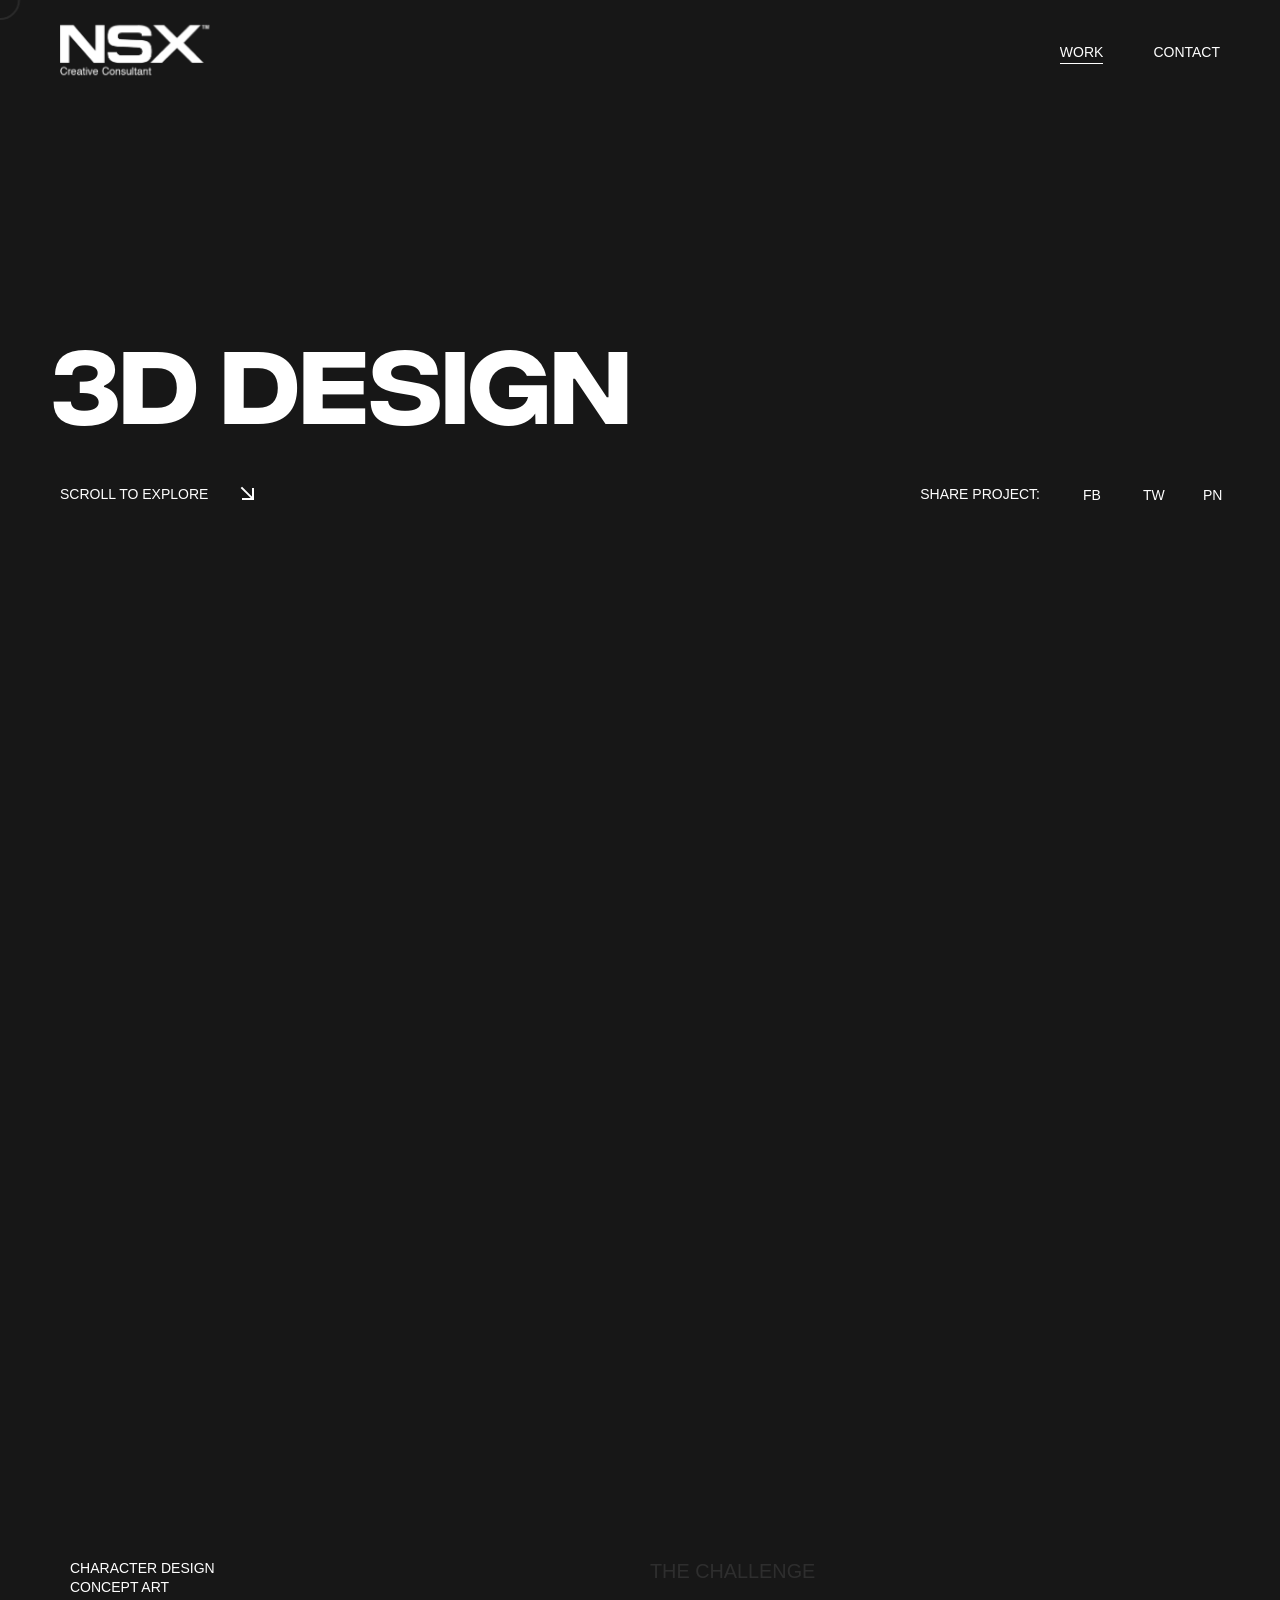
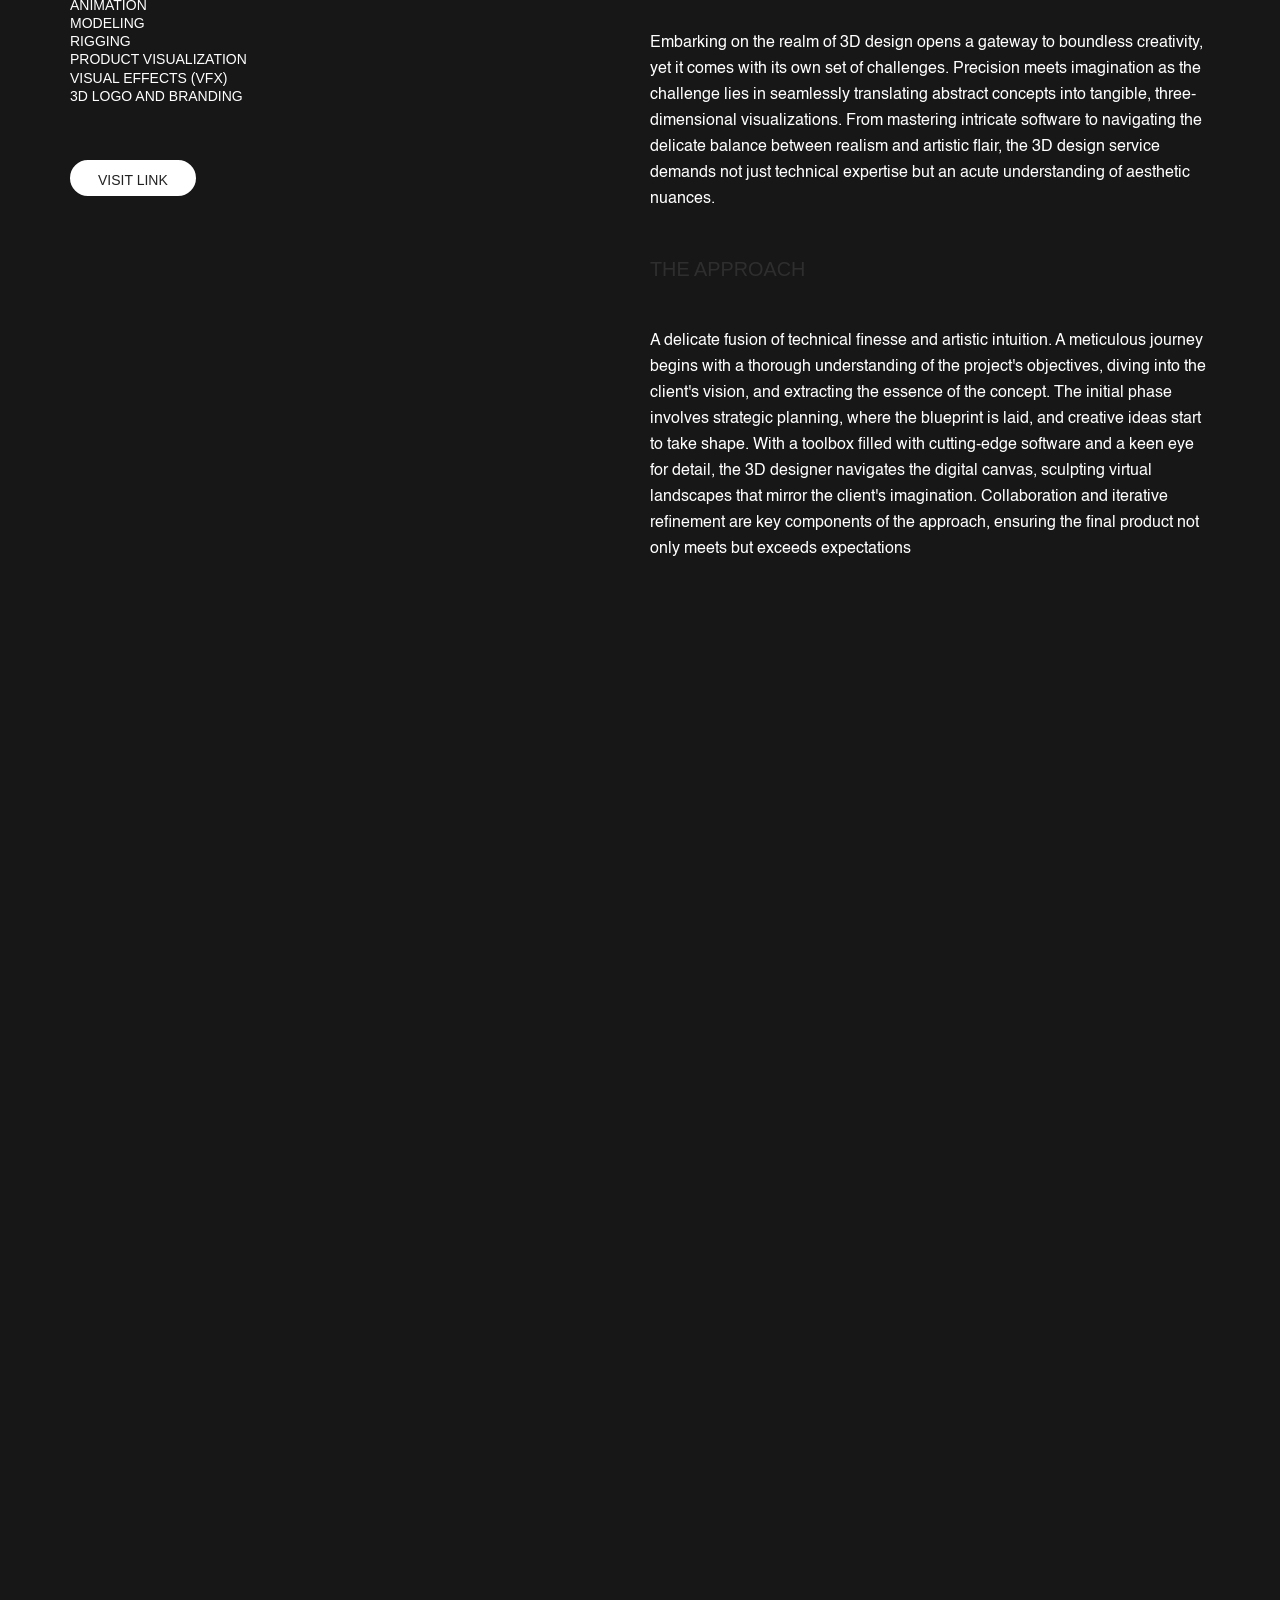
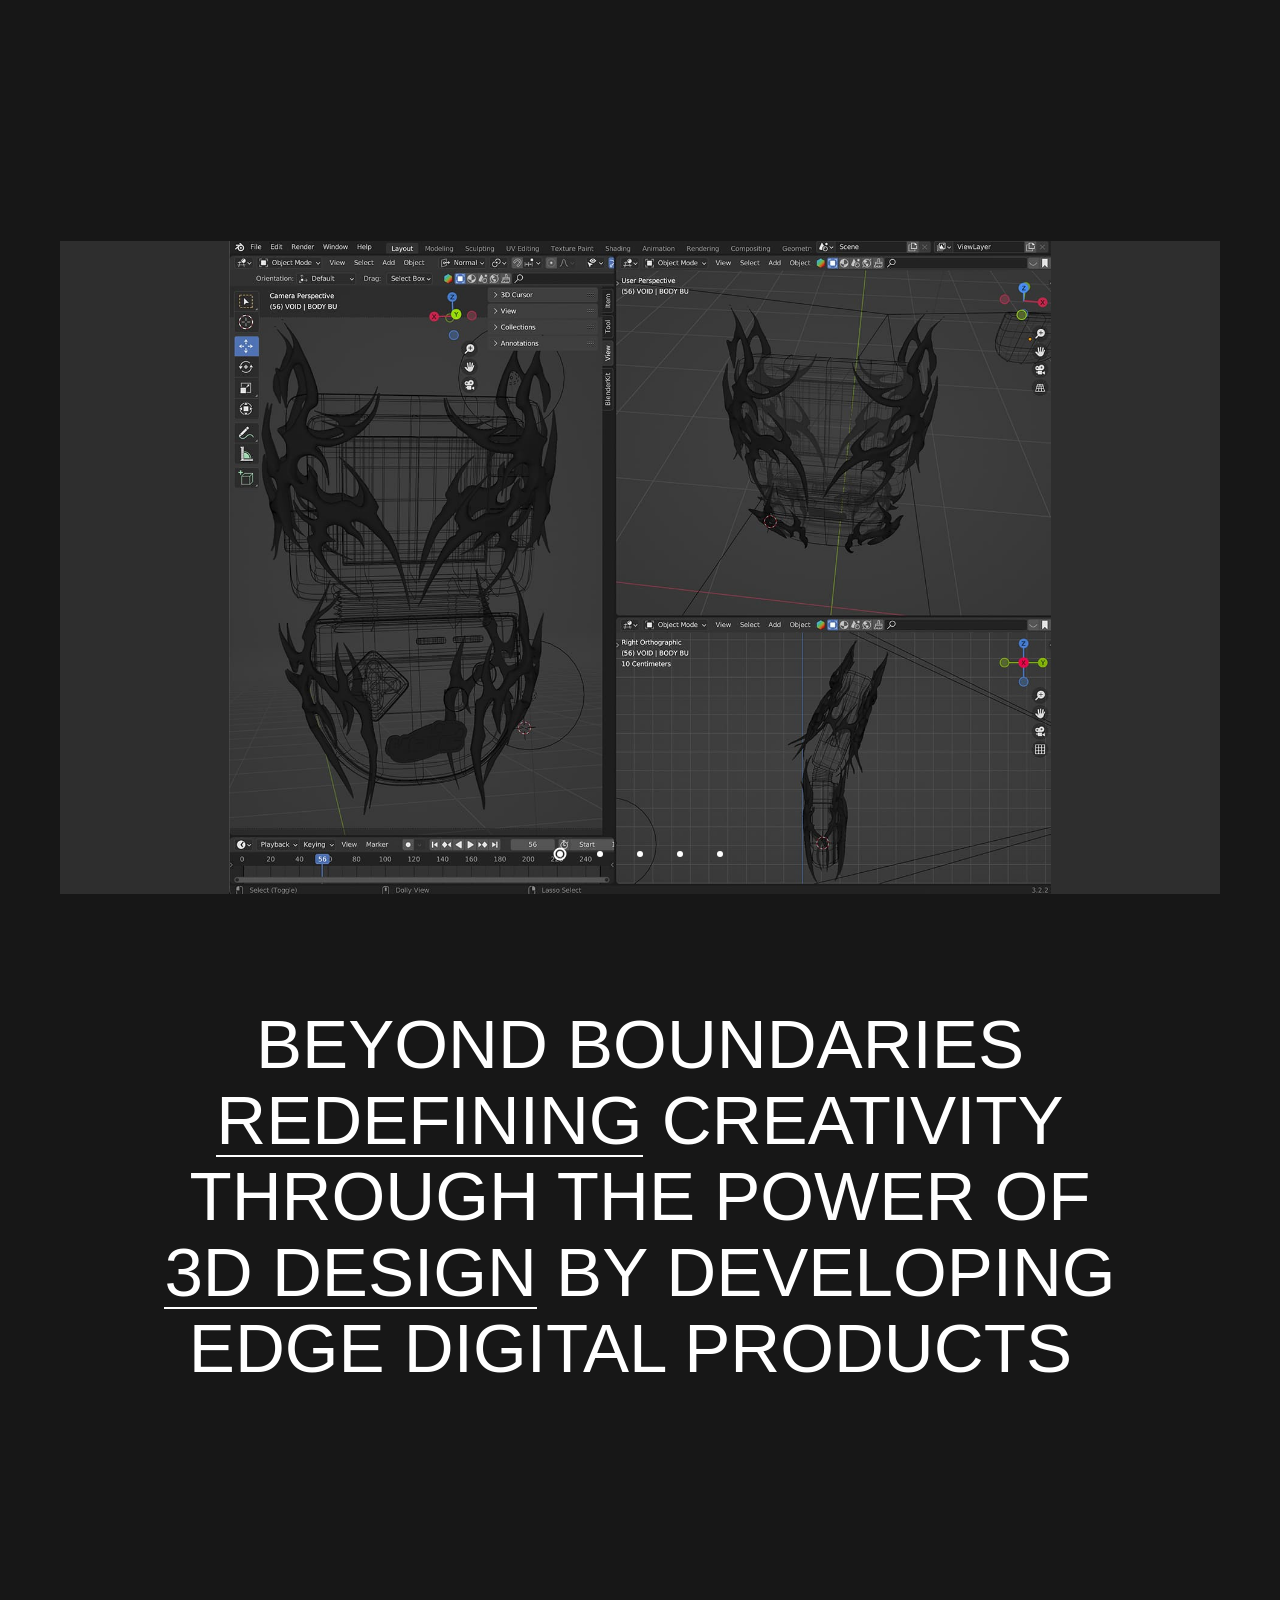
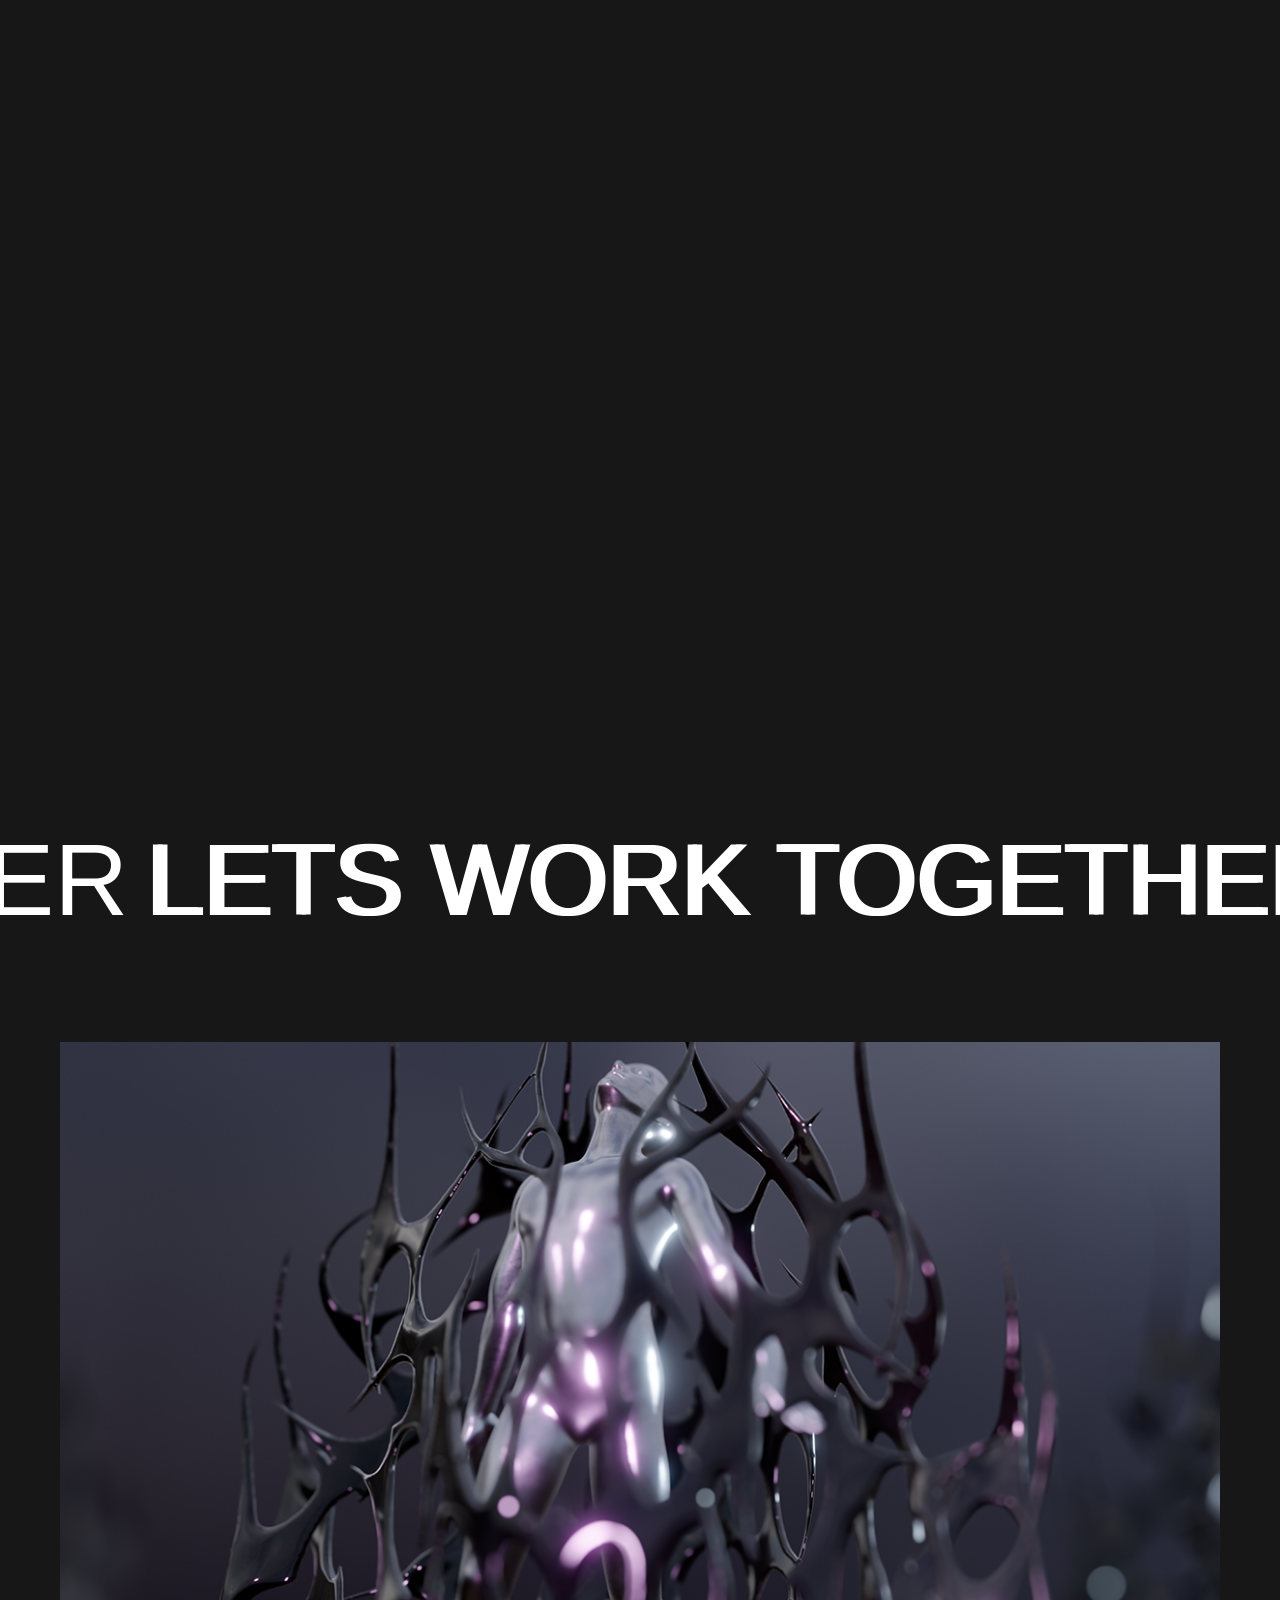
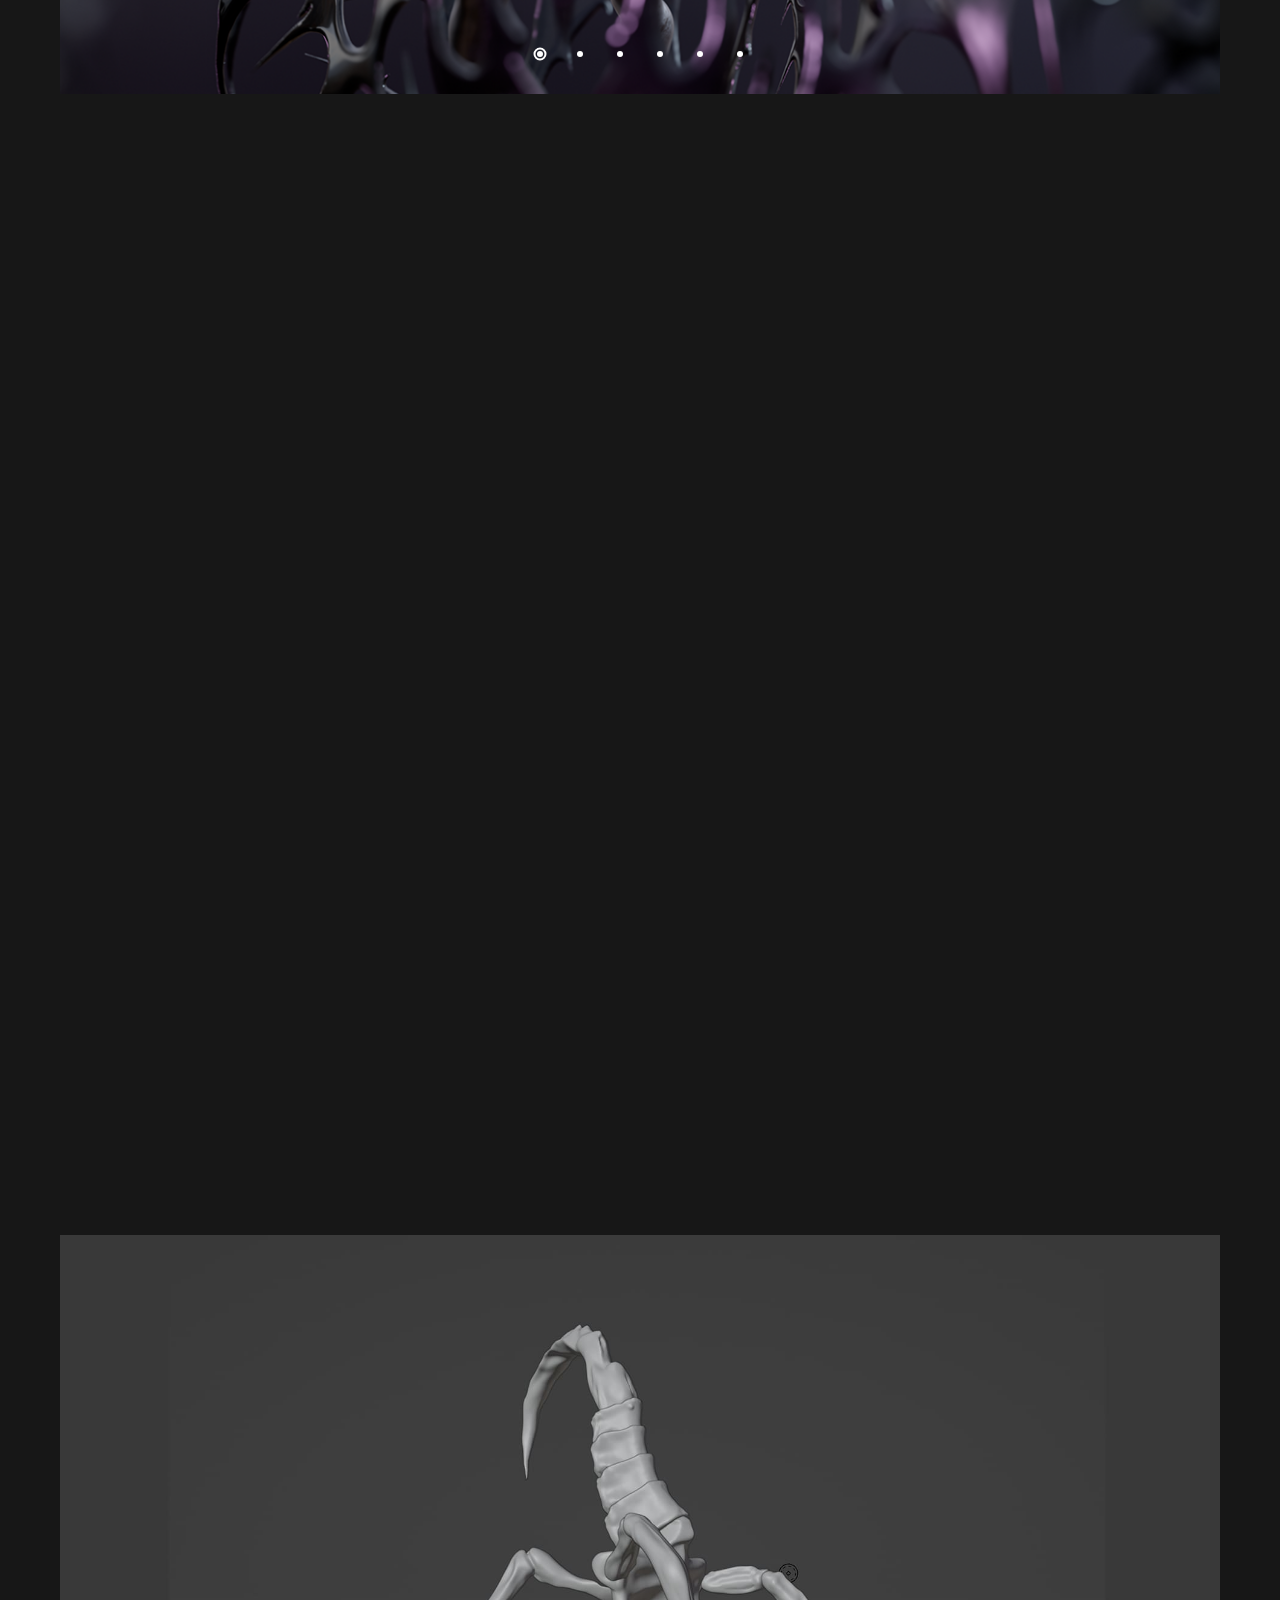
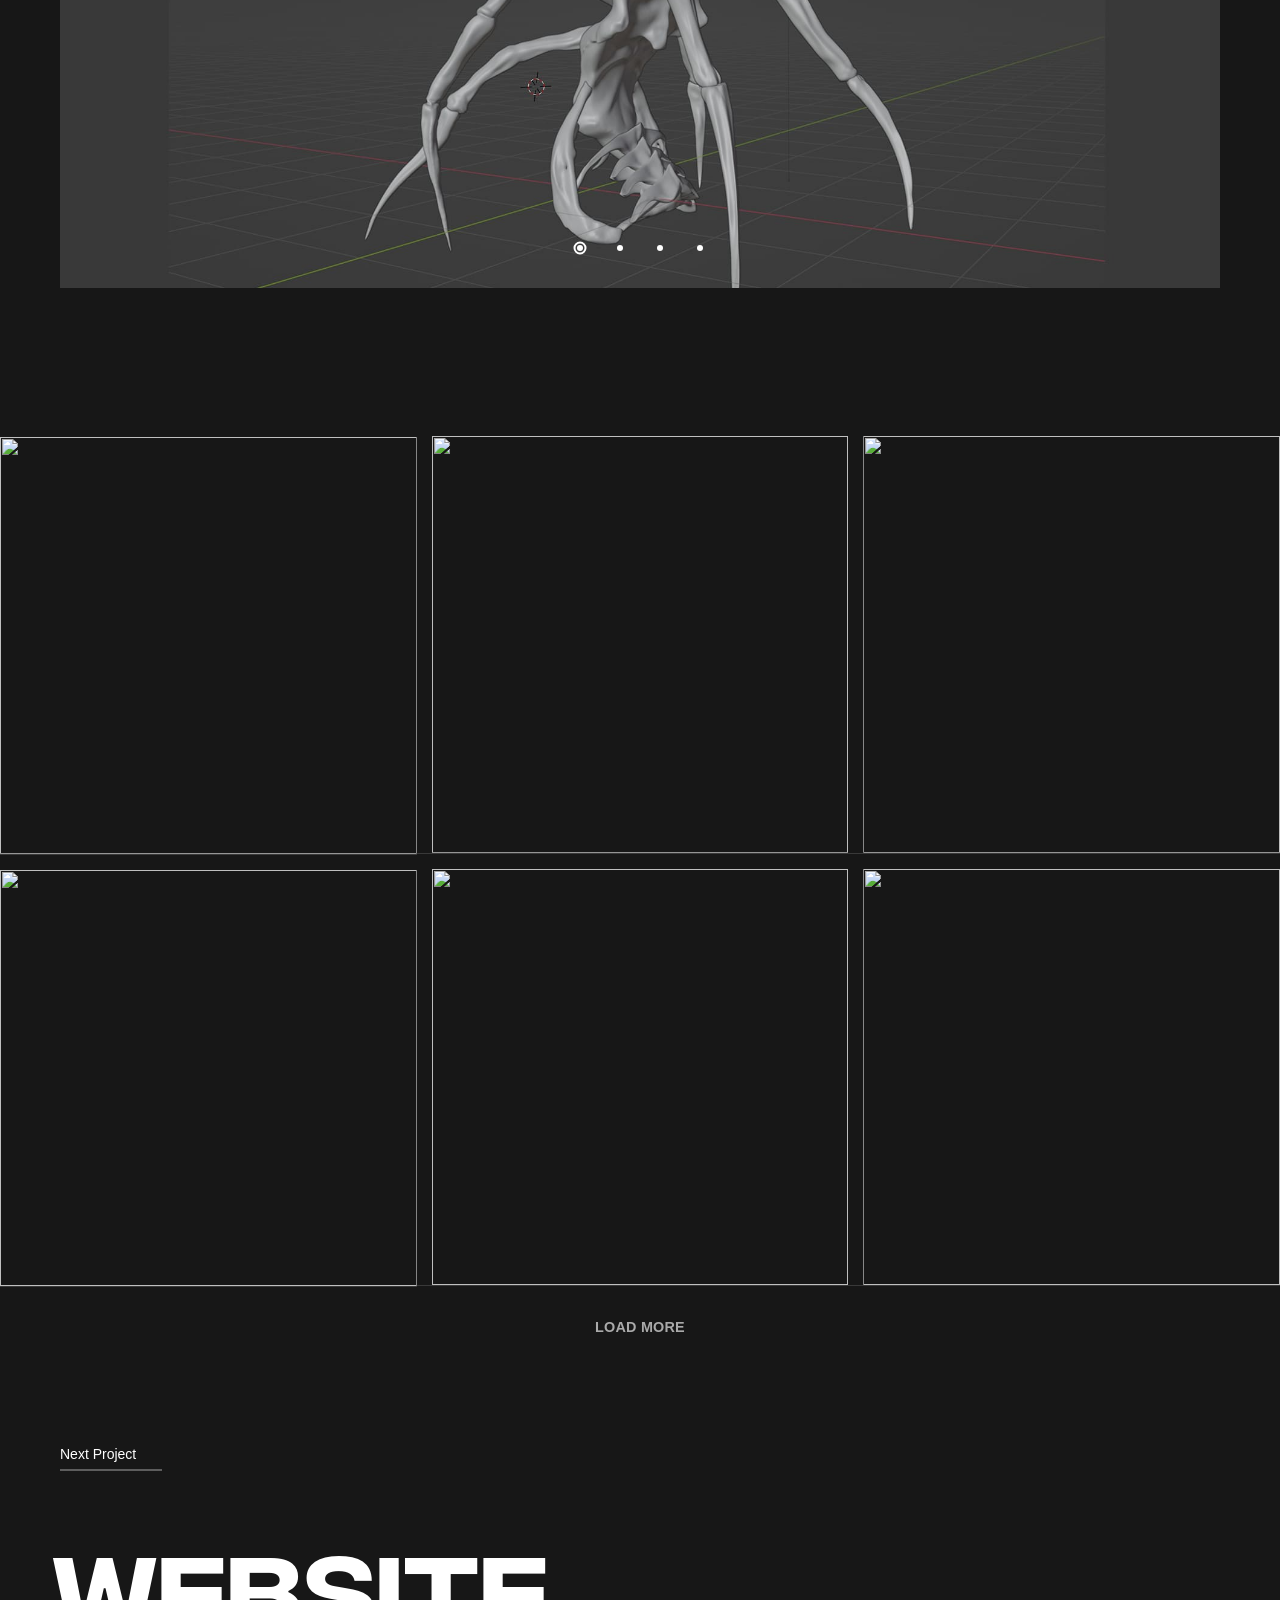
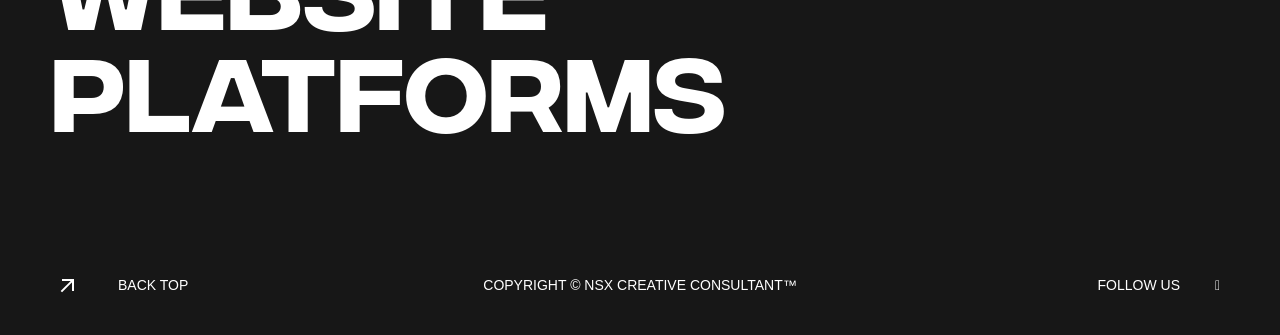
==== commit 82987b62: "changes" ====
--- a/3d-design/index.html
+++ b/3d-design/index.html
@@ -51,12 +51,12 @@
 @font-face {
 	font-family: 'HELVETICA REGULAR';
 	font-weight: 400;
-	src: url('https://nsxcreative.com/wp-content/uploads/2024/01/Helvetica.ttf') format('truetype');
+	src: url('./assets/fonts/Helvetica.ttf') format('truetype');
 }
 @font-face {
 	font-family: 'HELVETICA BOLD';
 	font-weight: 300;
-	src: url('https://nsxcreative.com/wp-content/uploads/2024/01/Helvetica-Bold.ttf') format('truetype');
+	src: url('./assets/fonts/Helvetica-Bold.ttf') format('truetype');
 }
 @font-face {
 	font-family: 'INTEGRA REG';
@@ -65,12 +65,12 @@
 @font-face {
 	font-family: 'INTEGRA REG';
 	font-weight: 400;
-	src: url('https://nsxcreative.com/wp-content/uploads/2024/01/Fontspring-DEMO-integralcf-regular.otf') format('OpenType');
+	src: url('./assets/fonts/Fontspring-DEMO-integralcf-regular.otf') format('OpenType');
 }
 @font-face {
 	font-family: 'integra';
 	font-weight: 400;
-	src: url('https://nsxcreative.com/wp-content/uploads/2024/01/Fontspring-DEMO-integralcf-medium.otf') format('OpenType');
+	src: url('./assets/fonts/Fontspring-DEMO-integralcf-medium.otf') format('OpenType');
 }
 /*# sourceURL=cf-frontend-style-inline-css */
 </style>
@@ -980,6 +980,18 @@
 //# sourceURL=harington-common-js-extra
 </script>
 <script id="harington-common-js" src="./assets/common.js"></script>
+<script id="nsx-stable-dropdown-fix">
+jQuery(function($){
+  // Reemplaza el toggle inestable de flexnav por un show/hide explicito
+  $('.item-with-ul').off('mouseenter mouseleave');
+  $('.item-with-ul').on('mouseenter', function(){
+    $(this).find('>ul').stop(true, true).addClass('flexnav-show').fadeIn(150);
+  }).on('mouseleave', function(){
+    $(this).find('>ul').stop(true, true).removeClass('flexnav-show').fadeOut(150);
+  });
+});
+</script>
+
 <script id="harington-contact-js-extra">
 var ClapatMapOptions = {"map_marker_image":"https://nsxcreative.com/wp-content/uploads/2022/12/client-08-black.png","map_address":"775 New York Ave, Brooklyn, Kings, New York 11203","map_zoom":"16","marker_title":"NSX Creative","marker_text":"Here we are. Come to drink a coffee!","map_type":"satellite","map_api_key":""};
 //# sourceURL=harington-contact-js-extra
--- a/3d-design/assets/content.css
+++ b/3d-design/assets/content.css
@@ -1,1370 +1,1370 @@
- 	
-/*--------------------------------------------------
-	Hero Section
----------------------------------------------------*/			
-	
-	.hero-below-caption .hero-translate {
-		position: fixed;
-		height: 697px;
-		display: none;
-		visibility:hidden;
-		width: 100%;
-		top: 0;
-	}
-	
-	#hero {		
-		width:100%;
-		height:auto;
-		position:relative;
-		z-index:20;
-		overflow:hidden;
-	}
-	
-	#hero.has-image {
-		z-index:2;
-		height:100vh;
-		overflow:hidden;
-	}
-	
-	.hero-below-caption #hero.has-image {
-		z-index:2;
-		height:auto;
-		padding-bottom:100vh;
-		overflow:hidden;
-	}
-	
-	#hero-styles {
-		position: relative;
-		width: 100%;
-		height:auto;
-		top: 0;
-		left: 0;
-		right: 0;
-		display: block;
-		margin: 0 auto;
-		z-index:2;		
-	}
-	
-	#hero.has-image #hero-styles {
-		position: relative;
-		height:100vh;
-	}
-	
-	.hero-below-caption #hero.has-image #hero-styles {
-		height:auto;
-	}
-	
-	#hero-caption {
-		display: table;
-		width: 100%;
-		padding-top:220px;
-		padding-bottom:100px;
-		margin: 0 auto;
-		height: 100%;
-		position: relative;
-		box-sizing: border-box;	
-		text-align:left;
-		pointer-events:initial;	
-	}
-	
-	#hero #hero-caption.text-align-center {	
-		text-align:center;
-	}
-	
-	#hero.has-image #hero-caption {
-		height:100vh;
-		padding-top:20px;
-		padding-bottom:60px;
-		text-align:left;
-	}
-	
-	.hero-below-caption  #hero.has-image #hero-caption {
-		padding-top:20px;
-		padding-bottom:0px;
-		height: 70vh;
-	}
-	
-	#hero #hero-caption .inner {
-		vertical-align: bottom;
-		position:relative;
-	}
-	
-	#hero.has-image #hero-caption .inner {
-		vertical-align: bottom;
-	}
-	
-	#hero-image-wrapper {
-		position: absolute;
-		width: 100%;
-		height: 100vh;
-		z-index: 0;
-		margin: 0 auto;
-		left: 0;
-		top:0;
-		right: 0;
-		overflow: hidden;
-	}
-	
-	#hero-background-layer {
-		position:absolute;
-		width:100%;
-		height:100%;
-		top:0;
-		z-index:0;
-	}
-	
-	.hero-below-caption #hero-background-layer {
-		top:0;
-	}
-	
-	#hero-bg-image {
-		background-size:cover;
-		position:absolute;
-		background-position:center center;
-		width:100%;
-		height:100%;
-		z-index:0;
-		opacity:0;
-		overflow:visible;
-		
-	}
-	
-	.load-project-page #hero-bg-image, .load-next-project #hero-bg-image, .load-project-thumb-with-title #hero-bg-image {
-		opacity:1!important;
-		-webkit-transform: scale(1.02);
-		transform: scale(1.02);	
-	}
-	
-	.hero-title-wrapper {
-		margin-left:-0.7vw;
-		margin-bottom:20px;
-		overflow: hidden;		
-	}
-	
-	.indent-title .hero-title-wrapper {
-		margin-bottom:0px;	
-	}
-	
-	.marquee-title .hero-title-wrapper {
-  		white-space: nowrap;
-		margin-left: calc(50% - 50vw)!important;
-		margin-right: calc(50% - 50vw)!important;
-		max-width: 1000%!important;
-		width: 100vw!important;
-		height:auto;
-		margin-bottom: 60px;
-		overflow: visible;	
-	}
-	
-	#hero.has-image .hero-title-wrapper {
-		margin-bottom:120px;		
-	}
-	
-	#hero.has-image .marquee-title .hero-title-wrapper {
-		margin-top:140px;
-		margin-left:0px;		
-	}
-	
-	.hero-title {
-		font-size:9vw;
-		line-height:11vw;
-		font-weight:500;
-		font-family: 'basis_grotesque_promedium', sans-serif;
-		position: relative;
-		display:block;
-		margin-top:0px;	
-		margin-bottom:0px;	
-		display:inline-block;
-		vertical-align: top;
-		width:auto;
-		padding: 0;
-		color:#222;		
-	}
-	
-	.uppercase-text .hero-title {
-		font-size:9vw;
-		line-height:9vw;
-		text-transform:uppercase;
-	}
-	
-	.indent-title .hero-title {
-		margin-bottom:0px;		
-	}
-	
-	.text-align-center .hero-title, .text-align-center .hero-subtitle {
-		display:table;
-		width:auto;
-		margin-left:auto;
-		margin-right:auto;
-		text-align:center;
-	}
-	
-	.hero-title span {
-		opacity:0;
-		display: block;
-		position:relative;
-		margin-top:0;
-		transform: translateY(160px);
-		-webkit-transform: translateY(160px);
-	}
-	
-	.inline-title .hero-title span {
-		display: inline-table;
-	}
-	
-	.indent-title .hero-title span:last-child {
-		left:400px;		
-	}
-	
-	.marquee-title .hero-title {
-		margin-left:0;
-		overflow: hidden;	
-	 }
-	
-	.marquee-title .hero-title span {
-		display: inline-block;
-		padding-right:3vw;
-	}
-	
-	.light-content .hero-title {
-		color:#fff;		
-	}
-	
-	.change-header .hero-title {
-		color:#222;		
-	}
-	
-	.hero-subtitle-wrapper {
-		position:relative;
-		display:block;
-		max-width:30%;
-		width:100%;
-	}
-	
-	.indent-title .hero-subtitle-wrapper {
-		position:absolute;
-		bottom:0;
-		left:0;
-		max-width:260px;
-		width:100%;	
-	}
-	
-	.hero-subtitle {
-		font-size: 20px;
-		font-family: 'basis_grotesque_promedium', sans-serif;
-		font-weight:400;
-		line-height:26px;
-		margin-bottom:0px;
-		width: 100%;
-		z-index: 10;		
-		position:relative;
-		display:block;
-		overflow:hidden;
-		margin-left: 0px;
-		color:#222;		
-	}
-	
-	.indent-title .hero-subtitle {
-		transform: translateY(calc(-5vw + 50%));
-		max-height:80px;
-		font-size: 14px;		
-	}
-	
-	.uppercase-text .hero-subtitle {
-		text-transform:uppercase;
-		line-height:26px;
-	}
-	
-	.uppercase-text .indent-title .hero-subtitle {
-		text-transform:uppercase;
-		line-height:20px;
-	}
-	
-	.uppercase-text .indent-title .hero-subtitle {
-		transform: translateY(calc(-4.5vw + 50%));
-	}
-	
-	.hero-subtitle span {
-		position:relative;
-		display:block;
-		opacity:0;
-		transform: translateY(40px);
-		-webkit-transform: translateY(40px);
-	}
-	
-	.inline-title .hero-subtitle span {
-		display: inline-block;
-	}
-	
-	.light-content .hero-subtitle {
-		color: #fff;
-	}
-	
-	.change-header .hero-subtitle {
-		color: #222!important;
-	}
-	
-	#hero.has-image .hero-subtitle:before, .text-align-center .hero-subtitle:before {
-		left:50%;
-		margin-left:-10px;
-	}
-	
-	#hero-footer {
-		position: relative;
-		width: 100%;
-		padding: 28px 80px;
-		box-sizing: border-box;
-		bottom: 0;
-		left: 0;
-		font-weight: 400;
-		font-size: 14px;
-		line-height:60px;
-		color:#222;
-	}
-	
-	#hero.has-image #hero-footer {
-		position: absolute;
-	}
-	
-	.uppercase-text #hero-footer {
-		text-transform:uppercase;
-	}
-	
-	#hero-footer.landing {
-		top: calc(100vh - 120px);
-		width:auto;
-	}
-	
-	.light-content #hero-footer {
-		color:#fff;
-	}
-	
-	#hero-footer:after {
-	  content: "";
-	  clear: both;
-	  display: table;
-	}
-	
-	.hero-footer-left {
-		float:left;
-		opacity:0;
-		cursor:pointer;
-		transform: translateY(10px);
-		-webkit-transform: translateY(20px);
-	}
-	
-	.hero-footer-right {
-		float:right;
-		opacity:0;		
-		transform: translateY(10px);
-		-webkit-transform: translateY(10px);
-	}
-	
-	#share {
-		top:-3px;
-		right: -20px;
-		position: relative;
-	}
-	
-	#share::before {
-		position: absolute;
-		top: 0;
-		left: -140px;
-		content: attr(data-text);
-		width: 120px;
-		text-align:right;
-	}
-	
-	#share .parallax-wrap {
-		width: 60px;
-		height: 60px;
-		display: flex;
-		position: relative;
-		justify-content: center;
-		align-items: center;
-		float: left;
-	}
-	
-	.jssocials-share-link i {
-		opacity:0;
-	}
-	
-	.jssocials-share-facebook a:before {
-		content:"Fb";
-		position:absolute;
-	}
-	
-	.jssocials-share-linkedin a:before {
-		content:"Li";
-		position:absolute;
-	}
-	
-	.jssocials-share-twitter a:before {
-		content:"Tw";
-		position:absolute;
-	}
-	
-	.jssocials-share-pinterest a:before {
-		content:"Pn";
-		position:absolute;
-	}
-	
-	.jssocials-share-stumbleupon a:before {
-		content:"St";
-		position:absolute;
-	}
-	
-	.jssocials-share-whatsapp a:before {
-		content:"Wa";
-		position:absolute;
-	}
-	
-	.jssocials-share-viber a:before {
-		content:"Vb";
-		position:absolute;
-	}
-	
-	.jssocials-share-email a:before {
-		content:"Em";
-		position:absolute;
-	}
-	
-	.jssocials-share-vkontakte a:before {
-		content:"Vk";
-		position:absolute;
-	}
-
-/*--------------------------------------------------
-	Main Content
----------------------------------------------------*/	
-	
-	
-	#main {
-		position:relative;
-		opacity:0;
-		user-select: none; 
-		-webkit-user-select: none; 
-		-khtml-user-select: none; 
-		-moz-user-select: none; 
-		-ms-user-select: none;
-	}
-	
-	.load-project-page #main, .load-next-project #main, .load-next-page #main {
-		opacity:1;
-	}
-	
-	#main-content, #main-content-bg {
-		position:relative;
-		opacity:1;
-		z-index:10;		
-		-webkit-transition: all 0.4s ease-in-out 0s;
-		transition: all 0.4s ease-in-out 0s;
-	}
-	
-	#main-page-content {
-		position: relative;
-		box-sizing:border-box;
-		opacity: 0;
-		width:100%;
-		margin:0 auto;
-		margin-bottom: 0;
-		overflow:hidden;
-		max-width:none;
-	}
-	
-	#main-page-content::after {
-		clear: both;
-		content: " ";
-		display: table;
-	}
-	
-	#main-page-content.project-page {
-		margin-bottom: calc(100vh - 120px);
-	}
-	
-	.hero-below-caption #main-page-content.project-page {
-		margin-bottom: calc(697px - 120px);
-		z-index: 1;
-	}
-	
-	#main-content.portfolio-page {		
-		overflow:hidden;		
-	}
-	
-	#main-content.portfolio-page #main-page-content {
-		overflow:visible;
-		width:100%;
-		max-width:none;
-		padding:0;
-	}
-	
-/*--------------------------------------------------
-	Page Navigation
----------------------------------------------------*/	
-	
-	#page-nav {
-		height: auto;
-		width: 100%;
-		color: #222;
-		position: relative;
-		margin-bottom: 0;
-		opacity:0;
-		overflow:hidden;
-	}
-	
-	.light-content #page-nav {
-		color: #fff;
-	}
-	
-	.page-nav-wrap {
-		position: relative;
-		left: 0;
-		bottom: 0;
-		width: 100%;
-		height: 100%;
-		z-index: 3;
-		transform: translateY(0px);
-		-webkit-transform: translateY(0px);
-	}
-	
-	.page-nav-caption {
-		display: table;
-		width: 100%;
-		margin: 0 auto;
-		padding-top:180px;
-		padding-bottom:120px;
-		margin: 0 auto;
-		height: 100%;
-		top:-10%;
-		opacity:0;
-		position: relative;
-		box-sizing: border-box;
-	}
-	
-	#page-nav .inner {
-		vertical-align: middle;
-		text-align:left;
-	}
-	
-	#page-nav .text-align-center .inner {
-        text-align:center;
-    }
-	
-	.page-title {
-		font-weight: 500;
-		margin:0;
-		width:auto;
-		z-index:10;
-		color:#222;
-		position:relative;
-		display:table;
-		-webkit-transition: all 0.2s ease-in-out;
-		transition: all 0.2s ease-in-out;
-	}
-	
-	.text-align-center .page-title {
-		margin:0 auto;
-	}
-	
-	.light-content .page-title {
-		color:#fff;
-	}
-	
-	.marquee-title .page-title {
-		display:block;
-	}
-	
-	.next-hero-title-wrapper {		
-		margin-left:-2px;		
-	}
-	
-	#page-nav .next-hero-title-wrapper {		
-		margin-left:-0.7vw;
-		margin-bottom:60px;		
-	}
-	
-	.marquee-title .next-hero-title-wrapper {
-		overflow: visible;
-	}
-	
-	.next-hero-title-wrapper {
-		margin-left:-0.7vw;
-		overflow: hidden;
-		margin-bottom:60px;		
-	}
-	
-	.marquee-title .next-hero-title-wrapper {
-  		white-space: nowrap;
-		margin-left: calc(50% - 50vw)!important;
-		margin-right: calc(50% - 50vw)!important;
-		max-width: 1000%!important;
-		width: 100vw!important;
-		height:auto;
-	}
-	
-	.next-hero-title {
-		font-size:9vw;
-		line-height:11vw;
-		font-weight:500;
-		font-family: 'basis_grotesque_promedium', sans-serif;
-		position: relative;
-		margin-top:0px;
-		display:inline-block;
-		vertical-align: top;
-		width:auto;
-		padding: 0;
-		color:#222;		
-	}
-	
-	.uppercase-text .next-hero-title {
-		font-size:9vw;
-		line-height:9vw;
-		text-transform:uppercase;		
-	}
-	
-	.text-align-center .next-hero-title, .text-align-center .next-hero-subtitle {
-		display:table;
-		width:auto;
-		margin-left:auto;
-		margin-right:auto;
-		text-align:center;
-	}
-	
-	.marquee-title .next-hero-title {
-		margin-left:0;
-		overflow:hidden;
-	 }
-	
-	.next-hero-title span {
-		display: block;
-		transform: translateY(0px);
-		-webkit-transform: translateY(0px);
-	}
-	
-	.inline-title .next-hero-title span {
-		display: inline-table;
-	}
-	
-	 .marquee-title .next-hero-title span {
-		display: inline-block;
-		padding-right:3vw;
-	 }
-	
-	.light-content .next-hero-title {
-		color:#fff;		
-	}
-	
-	.change-header .next-hero-title {
-		color:#222;		
-	}
-	
-	.next-hero-subtitle-wrapper {
-		position:relative;
-		display:block;
-		max-width:30%;
-		width:100%;
-	}
-	
-	.next-hero-subtitle {
-		font-size: 14px;
-		font-family: 'basis_grotesque_promedium', sans-serif;
-		font-weight:500;
-		line-height:20px;
-		margin-bottom:0px;
-		width: 100%;
-		z-index: 10;		
-		position:relative;
-		display:block;
-		overflow:hidden;
-		margin-left: 0px;
-		color:#222;
-	}
-	
-	.uppercase-text #page-nav .next-hero-subtitle {
-		text-transform:uppercase;
-		line-height:26px;		
-	}
-	
-	.next-hero-subtitle span {
-		position:relative;
-		display:block;
-	}
-	
-	#page-nav .next-hero-subtitle {
-		font-size:20px;
-		line-height:32px;
-	}
-	
-	.inline-title .next-hero-subtitle span {
-		display: inline-block;
-	}
-	
-	.light-content .next-hero-subtitle {
-		color: #fff;
-	}
-	
-/*--------------------------------------------------
-	Project Page Navigation
----------------------------------------------------*/	
-	
-	#project-nav {
-		height: 100vh;
-		width: 100%;
-		color: #fff;
-		position: absolute;
-		margin-bottom: 0;
-		bottom: -100vh;
-		overflow:hidden;
-		z-index: 0;
-	}
-	
-	.hero-below-caption #project-nav {
-		height: 100vh;
-		bottom: -697px;
-	}
-	
-	#project-nav.change-header {
-		color: #222;
-	}
-	
-	.next-project-wrap {
-		display: table;
-		width: 100%;
-		margin: 0 auto;
-		height: 100%;
-		position: relative;
-		box-sizing: border-box;
-		opacity:1;
-		top:-50%;
-		z-index:10;
-	}
-	
-	.hero-below-caption .next-project-wrap {
-		top:-10%;
-	}
-	
-	.next-project-image-wrapper {
-		position: absolute;
-		width: 100%;
-		height: 100vh;
-		top:0;
-		left:0;
-		opacity:1;
-	}
-	
-	.next-project-image-wrapper.temporary {
-		position:fixed;
-	}
-	
-	.next-project-image-wrapper.active {
-		opacity:1;
-	}
-	
-	.next-project-image {
-		position: absolute;		
-		opacity:1;
-		left: 0;
-		height: 100%;
-		width: 100%;
-		overflow:hidden;
-		-webkit-transition:scale(1) translateY(0);
-		transform:scale(1) translateY(0);
-	}
-	
-	.hero-below-caption .next-project-image {
-		-webkit-transition:scale(1) translateY(120%);
-		transform:scale(1) translateY(120%);
-	}
-	
-	.load-project-thumb-with-title .next-project-image {
-		z-index:10;
-	}
-	
-	.next-project-image.temporary {
-		top:0px!important;
-	}
-	
-	.next-project-image.visible {
-		opacity:1!important;
-	}
-	
-	.next-project-image-bg {
-		position: absolute;
-		top: 0;
-		left: 0;
-		height: 100%;
-		width: 100%;
-		background-size: cover;
-		background-position:center center;
-		background-repeat: no-repeat;
-		opacity:1;
-		z-index:1;
-		-webkit-transform: scale(1);
-		transform: scale(1);	
-	}
-	
-	.next-project-caption {
-		display: table;
-		margin: 0 auto;
-		width: 100%;
-		height:100%;
-		box-sizing: border-box;
-		padding-top:20px;
-		padding-bottom:60px;
-	}
-	
-	.hero-below-caption .next-project-caption {
-		padding-top:20px;
-		height: 100%;
-	}
-	
-	.next-caption-wrapper {
-		display: table-cell;
-		box-sizing: border-box;
-		vertical-align: bottom;
-		text-align:left;
-		position:relative;
-	}
-	
-	.hero-below-caption .next-caption-wrapper {
-		vertical-align: bottom;
-		text-align:left;
-	}
-	
-	#project-nav .caption-wrapper {
-		position: relative;
-		display: table;
-		margin: 0;
-	}
-	
-	.next-caption {
-		display:block;
-		position:relative;
-		z-index:1;
-	}	
-	
-	#project-nav .next-ajax-link-project {
-		display: block;
-		margin: 0;
-		width: 100%;
-		height: 100%;
-		position: absolute;
-		z-index: 10;
-		top: 0;
-		left: 0;
-	}
-	
-	.next-ajax-link-project.auto-trigger {
-		pointer-events:none;
-	}
-	
-	.disable-ajaxload .next-ajax-link-project.auto-trigger, .disable-ajaxload .next-ajax-link-project {
-		pointer-events:initial;
-	}
-	
-	.next-hero-progress {
-		position: relative;
-		height: 2px;
-		width: 102px;		
-		background-color: rgba(255,255,255,0.3);
-		background-size: 0% 100%;
-		margin-top:5px;
-		margin-bottom: 60px;
-	}
-	
-	.next-hero-progress span {
-		position: absolute;
-		left:0;
-		height: 2px;
-		width: 0;
-		
-		background-color: #fff;
-	}
-	
-	.change-header .next-hero-progress {
-		background-color: rgba(0,0,0,0.1);
-	}
-	
-	.change-header .next-hero-progress span {
-		background-color: #000;
-	}
-	
-	.hero-below-caption .next-hero-progress {
-		background-color: rgba(0,0,0,0.1);
-	}
-	
-	.hero-below-caption .next-hero-progress span {
-		background-color: #000;
-	}
-	
-	.hero-below-caption .light-content .next-hero-progress {
-		background-color: rgba(255,255,255,0.3);
-	}
-	
-	.hero-below-caption .light-content .next-hero-progress span {
-		background-color: #fff;
-	}
-	
-	.show-loader .next-hero-progress span {
-		left:auto;
-		right:0;
-	}
-	
-	#project-nav .next-hero-title, #project-nav .next-hero-subtitle {
-		color:#fff;
-	}
-	
-	#project-nav.change-header .next-hero-title, #project-nav.change-header .next-hero-subtitle {
-		color:#222;
-	}
-	
-	.hero-below-caption #project-nav .next-hero-title, .hero-below-caption #project-nav .next-hero-subtitle {
-		color:#222;
-	}
-	
-	.hero-below-caption #project-nav.change-header .next-hero-title, .hero-below-caption #project-nav.change-header .next-hero-subtitle {
-		color:#222;
-	}
-	
-	.hero-below-caption .light-content #project-nav .next-hero-title, .hero-below-caption .light-content #project-nav .next-hero-subtitle {
-		color:#fff;
-	}
-	
-	.hero-below-caption .light-content #project-nav.change-header .next-hero-title, .hero-below-caption .light-content #project-nav.change-header .next-hero-subtitle {
-		color:#fff;
-	}
-	
-	
-	
-/*--------------------------------------------------
-	Temporary Hero
----------------------------------------------------*/	
-	
-	.temporary-hero {
-		position: fixed;
-		top: 0;
-		left: 0;
-		width: 100%;
-		height: 100%;
-		z-index: 99999;
-		pointer-events: none;
-		z-index:10;
-	}
-	
-	.temporary-hero .outer {
-		width: 100%;
-		padding-top:20px;
-		padding-bottom:60px;
-		height: 100%;
-		position: relative;
-		margin: 0 auto;
-		box-sizing: border-box;
-		z-index:10;
-	}
-	
-	.temporary-hero .inner {
-		vertical-align: bottom;
-		text-align:left;
-	}
-	
-	.temporary-hero .inner .caption-wrapper, .temporary-hero .inner .next-caption {
-		position: relative;
-	}
-	
-	.temporary-hero .inner .caption-wrapper .title span {
-		color: #222;
-		opacity: 1;
-		-webkit-transform: translateY(0px);
-		transform: translateY(0px);
-	}
-	
-	.temporary-hero .inner .caption-wrapper .subtitle span {
-		position: relative;
-		display: block;
-		opacity: 1;
-		color: #222;
-		transform: translateY(0px);
-		-webkit-transform: translateY(0px);
-	}
-	
-	.temporary-hero.light-content .inner .caption-wrapper .title span, .temporary-hero.light-content .inner .caption-wrapper .subtitle span {
-		color: #fff;
-	}
-	
-	.temporary-hero .next-hero-progress {
-		background-color: rgba(0,0,0,0.3);
-	}
-	
-	.temporary-hero .next-hero-progress span {
-		background-color: #000;
-	}
-	
-	.temporary-hero.light-content .next-hero-progress {
-		background-color: rgba(255,255,255,0.3);
-	}
-	
-	.temporary-hero.light-content .next-hero-progress span {
-		background-color: #fff;
-	}
-	
-	.temporary-hero .inner .caption-wrapper .title div:first-child span:first-child::before {
-		opacity: 0;
-		-webkit-transition: opacity 0.3s ease-out 0.2s;
-		transition: opacity 0.3s ease-out 0.2s;
-	}
-	
-	.temporary-hero .inner .caption-wrapper .title div:first-child span:first-child::after {
-		opacity: 0;
-		-webkit-transition: opacity 0.3s ease-out 0.2s;
-		transition: opacity 0.3s ease-out 0.2s;
-	}
-	
-
-/*--------------------------------------------------
-	General Width and Padding for Hero, Content, Page and Project Nav
----------------------------------------------------*/
-	
-	
-	.content-max-width {
-		box-sizing:border-box;
-		padding-left:80px;
-		padding-right:80px;
-		max-width:1320px;
-	}
-	
-	.content-full-width {
-		box-sizing:border-box;
-		padding-left:80px;
-		padding-right:80px;
-		max-width:100%;
-	}
-
-	
-/*--------------------------------------------------
-	Responsive
----------------------------------------------------*/	
-@media only screen and (max-width: 1537px) {
-	
-	.hero-below-caption .hero-translate, .hero-below-caption #hero.has-image #hero-caption {
-		height: 597px;
-	}
-	
-	.hero-below-caption #main-page-content.project-page {
-		margin-bottom: calc(597px - 120px);
-	}
-	
-	.hero-below-caption #project-nav {
-		bottom: -597px;
-	}
-	
-	#hero-caption {
-		padding-top: 160px;
-		padding-bottom: 44px;
-	}
-	
-	.page-nav-caption {
-		padding-top: 160px;
-		padding-bottom: 40px;
-	}
-	
-}
-
-
-
-@media only screen and (max-width: 1466px) {	
-	
-	.hero-below-caption .hero-translate, .hero-below-caption #hero.has-image #hero-caption {
-		height: 547px;
-	}
-	
-	.hero-below-caption #main-page-content.project-page {
-		margin-bottom: calc(547px - 100px);
-	}
-	
-	.hero-below-caption #project-nav {
-		bottom: -547px;
-	}
-	
-	#hero-caption {
-		padding-top: 160px;
-		padding-bottom: 60px;
-	}
-	
-	.marquee-title .hero-title-wrapper {
-  		margin-bottom: 60px;
-	}
-	
-	.indent-title .hero-title span:last-child {
-		left: 300px;
-	}
-	
-	.hero-subtitle-wrapper {
-		max-width: 40%;
-	}
-	
-	.hero-title {
-	  font-size: 8vw;
-	  line-height: 10vw;
-	}
-	
-	.uppercase-text .hero-title {
-		font-size: 8vw;
-		line-height: 8vw;
-	}
-	
-	#hero-footer {
-		padding: 20px 60px;
-	}
-	
-	#main-page-content.project-page {
-		margin-bottom: calc(100vh - 100px);
-	}
-	
-	.page-nav-caption {
-		padding-top: 160px;
-		padding-bottom: 40px;
-	}
-	
-	#page-nav .next-hero-title-wrapper {
-		margin-bottom: 60px;
-	}
-	
-	.next-hero-title {
-	  font-size: 8vw;
-	  line-height: 10vw;
-	}
-	
-	.uppercase-text .next-hero-title {
-		font-size: 8vw;
-		line-height: 8vw;
-	}
-	
-	.next-hero-subtitle-wrapper {
-  		max-width: 50%;
-	}
-	
-	.content-max-width, .content-full-width {
-		padding-left:60px;
-		padding-right:60px;
-	}
-	
-}
-
-@media only screen and (max-width: 1024px) {	
-	
-	.hero-below-caption .hero-translate, .hero-below-caption #hero.has-image #hero-caption {
-		height: 60%;
-	}	
-	
-	.hero-below-caption #main-page-content.project-page {
-		margin-bottom: calc(60% - 100px);
-	}
-	
-	.hero-below-caption #project-nav {
-		bottom: -60%;
-	}
-		
-	#hero-caption {
-		padding-top: 120px;
-		padding-bottom: 60px;
-	}
-	
-	.marquee-title .hero-title-wrapper {
-  		margin-bottom: 40px;
-	}
-	
-	.indent-title .hero-title-wrapper {
-		margin-bottom: 20px;
-	}
-	
-	#hero.has-image .hero-title-wrapper {
-	  margin-bottom: 100px;
-	}
-	
-	.hero-title {
-	  font-size: 10vw;
-	  line-height: 12vw;
-	}
-	
-	.uppercase-text .hero-title {
-		font-size: 10vw;
-		line-height: 10vw;
-	}
-	
-	.indent-title .hero-title span:last-child {
-  		left: 0px;
-	}
-	
-	.hero-subtitle-wrapper, .indent-title .hero-subtitle-wrapper {
-		position: relative;
-		max-width: 50%;
-		width: 100%;
-	}
-	
-	.hero-subtitle {
-		font-size: 14px;
-		line-height: 26px;
-	}
-	
-	.uppercase-text .hero-subtitle {
-		line-height: 20px;
-	}
-	
-	.uppercase-text .indent-title .hero-subtitle, .indent-title .hero-subtitle {
-  		transform: translateY(0);
-		max-height:none;
-	}
-	
-	#hero-footer {
-		padding: 10px 40px;
-	}
-	
-	.page-nav-caption {
-		padding-top: 80px;
-		padding-bottom: 40px;
-	}
-	
-	.next-hero-progress {
-  		margin-bottom: 40px;
-	}
-	
-	.next-hero-title-wrapper {
-		margin-bottom: 40px;
-	}
-	
-	.next-hero-title {
-	  font-size: 10vw;
-	  line-height: 12vw;
-	}
-	
-	.uppercase-text .next-hero-title {
-		font-size: 10vw;
-		line-height: 10vw;
-	}
-	
-	.next-hero-subtitle-wrapper {
-  		max-width: 70%;
-	}
-	
-	#page-nav .next-hero-subtitle {
-  		font-size: 14px;
-		line-height: 26px;
-	}
-	
-	.uppercase-text #page-nav .next-hero-subtitle {
-  		line-height: 20px;
-	}
-	
-	.content-max-width, .content-full-width {
-		padding-left:40px;
-		padding-right:40px;
-	}
-	
-}
-
-@media only screen and (max-width: 767px) {
-		
-	.hero-below-caption .hero-translate, .hero-below-caption #hero.has-image #hero-caption {
-		height: 70%;
-	}
-	
-	.hero-below-caption #main-page-content.project-page {
-		margin-bottom: calc(70% - 100px);
-	}
-	
-	.hero-below-caption #project-nav {
-		bottom: -70%;
-	}			
-	
-	.hero-title {
-	  font-size: 12vw;
-	  line-height: 14vw;
-	}
-	
-	.uppercase-text .hero-title {
-		font-size: 12vw;
-		line-height: 12vw;
-	}
-	
-	.hero-subtitle-wrapper, .indent-title .hero-subtitle-wrapper {
-		max-width:100%;
-	}
-	
-	#hero-footer {
-		padding: 10px 30px;
-	}
-	
-	 #hero #hero-footer .button-text {
-  		display: none;
-	}
-	
-	 #hero #hero-footer .icon-wrap {
-  		left: -20px;
-	}
-	
-	.next-hero-title {
-	  font-size: 12vw;
-	  line-height: 14vw;
-	}
-	
-	.uppercase-text .next-hero-title {
-		font-size: 12vw;
-		line-height: 12vw;
-	}
-	
-	.next-hero-subtitle-wrapper {
-  		max-width: 100%;
-	}
-	
-	.content-max-width, .content-full-width {
-		padding-left:30px;
-		padding-right:30px;
-	}
-	
-}
-
-@media only screen and (max-width: 479px) {
-	
-	.hero-below-caption .hero-translate, .hero-below-caption #hero.has-image #hero-caption {
-		height: 60%;
-	}
-	
-	.hero-below-caption #main-page-content.project-page {
-		margin-bottom: calc(60% - 100px);
-	}	
-	
-	.hero-below-caption #project-nav {
-		bottom: -60%;
-	}
-	
-	.hero-title {
-	  font-size: 14vw;
-	  line-height: 16vw;
-	}
-	
-	.uppercase-text .hero-title {
-		font-size: 14vw;
-		line-height: 14vw;
-	}
-	
-	#hero-footer {
-		padding: 0px 20px;
-	}
-	
-	.next-hero-title {
-	  font-size: 14vw;
-	  line-height: 16vw;
-	}
-	
-	.uppercase-text .next-hero-title {
-		font-size: 14vw;
-		line-height: 14vw;
-	}
-	
-	.content-max-width, .content-full-width {
-		padding-left:20px;
-		padding-right:20px;
-	}
-		
-}			
+ 	
+/*--------------------------------------------------
+	Hero Section
+---------------------------------------------------*/			
+	
+	.hero-below-caption .hero-translate {
+		position: fixed;
+		height: 697px;
+		display: none;
+		visibility:hidden;
+		width: 100%;
+		top: 0;
+	}
+	
+	#hero {		
+		width:100%;
+		height:auto;
+		position:relative;
+		z-index:20;
+		overflow:hidden;
+	}
+	
+	#hero.has-image {
+		z-index:2;
+		height:100vh;
+		overflow:hidden;
+	}
+	
+	.hero-below-caption #hero.has-image {
+		z-index:2;
+		height:auto;
+		padding-bottom:100vh;
+		overflow:hidden;
+	}
+	
+	#hero-styles {
+		position: relative;
+		width: 100%;
+		height:auto;
+		top: 0;
+		left: 0;
+		right: 0;
+		display: block;
+		margin: 0 auto;
+		z-index:2;		
+	}
+	
+	#hero.has-image #hero-styles {
+		position: relative;
+		height:100vh;
+	}
+	
+	.hero-below-caption #hero.has-image #hero-styles {
+		height:auto;
+	}
+	
+	#hero-caption {
+		display: table;
+		width: 100%;
+		padding-top:220px;
+		padding-bottom:100px;
+		margin: 0 auto;
+		height: 100%;
+		position: relative;
+		box-sizing: border-box;	
+		text-align:left;
+		pointer-events:initial;	
+	}
+	
+	#hero #hero-caption.text-align-center {	
+		text-align:center;
+	}
+	
+	#hero.has-image #hero-caption {
+		height:100vh;
+		padding-top:20px;
+		padding-bottom:60px;
+		text-align:left;
+	}
+	
+	.hero-below-caption  #hero.has-image #hero-caption {
+		padding-top:20px;
+		padding-bottom:0px;
+		height: 70vh;
+	}
+	
+	#hero #hero-caption .inner {
+		vertical-align: bottom;
+		position:relative;
+	}
+	
+	#hero.has-image #hero-caption .inner {
+		vertical-align: bottom;
+	}
+	
+	#hero-image-wrapper {
+		position: absolute;
+		width: 100%;
+		height: 100vh;
+		z-index: 0;
+		margin: 0 auto;
+		left: 0;
+		top:0;
+		right: 0;
+		overflow: hidden;
+	}
+	
+	#hero-background-layer {
+		position:absolute;
+		width:100%;
+		height:100%;
+		top:0;
+		z-index:0;
+	}
+	
+	.hero-below-caption #hero-background-layer {
+		top:0;
+	}
+	
+	#hero-bg-image {
+		background-size:cover;
+		position:absolute;
+		background-position:center center;
+		width:100%;
+		height:100%;
+		z-index:0;
+		opacity:0;
+		overflow:visible;
+		
+	}
+	
+	.load-project-page #hero-bg-image, .load-next-project #hero-bg-image, .load-project-thumb-with-title #hero-bg-image {
+		opacity:1!important;
+		-webkit-transform: scale(1.02);
+		transform: scale(1.02);	
+	}
+	
+	.hero-title-wrapper {
+		margin-left:-0.7vw;
+		margin-bottom:20px;
+		overflow: hidden;		
+	}
+	
+	.indent-title .hero-title-wrapper {
+		margin-bottom:0px;	
+	}
+	
+	.marquee-title .hero-title-wrapper {
+  		white-space: nowrap;
+		margin-left: calc(50% - 50vw)!important;
+		margin-right: calc(50% - 50vw)!important;
+		max-width: 1000%!important;
+		width: 100vw!important;
+		height:auto;
+		margin-bottom: 60px;
+		overflow: visible;	
+	}
+	
+	#hero.has-image .hero-title-wrapper {
+		margin-bottom:120px;		
+	}
+	
+	#hero.has-image .marquee-title .hero-title-wrapper {
+		margin-top:140px;
+		margin-left:0px;		
+	}
+	
+	.hero-title {
+		font-size:9vw;
+		line-height:11vw;
+		font-weight:500;
+		font-family: 'basis_grotesque_promedium', sans-serif;
+		position: relative;
+		display:block;
+		margin-top:0px;	
+		margin-bottom:0px;	
+		display:inline-block;
+		vertical-align: top;
+		width:auto;
+		padding: 0;
+		color:#222;		
+	}
+	
+	.uppercase-text .hero-title {
+		font-size:9vw;
+		line-height:9vw;
+		text-transform:uppercase;
+	}
+	
+	.indent-title .hero-title {
+		margin-bottom:0px;		
+	}
+	
+	.text-align-center .hero-title, .text-align-center .hero-subtitle {
+		display:table;
+		width:auto;
+		margin-left:auto;
+		margin-right:auto;
+		text-align:center;
+	}
+	
+	.hero-title span {
+		opacity:0;
+		display: block;
+		position:relative;
+		margin-top:0;
+		transform: translateY(160px);
+		-webkit-transform: translateY(160px);
+	}
+	
+	.inline-title .hero-title span {
+		display: inline-table;
+	}
+	
+	.indent-title .hero-title span:last-child {
+		left:400px;		
+	}
+	
+	.marquee-title .hero-title {
+		margin-left:0;
+		overflow: hidden;	
+	 }
+	
+	.marquee-title .hero-title span {
+		display: inline-block;
+		padding-right:3vw;
+	}
+	
+	.light-content .hero-title {
+		color:#fff;		
+	}
+	
+	.change-header .hero-title {
+		color:#222;		
+	}
+	
+	.hero-subtitle-wrapper {
+		position:relative;
+		display:block;
+		max-width:30%;
+		width:100%;
+	}
+	
+	.indent-title .hero-subtitle-wrapper {
+		position:absolute;
+		bottom:0;
+		left:0;
+		max-width:260px;
+		width:100%;	
+	}
+	
+	.hero-subtitle {
+		font-size: 20px;
+		font-family: 'basis_grotesque_promedium', sans-serif;
+		font-weight:400;
+		line-height:26px;
+		margin-bottom:0px;
+		width: 100%;
+		z-index: 10;		
+		position:relative;
+		display:block;
+		overflow:hidden;
+		margin-left: 0px;
+		color:#222;		
+	}
+	
+	.indent-title .hero-subtitle {
+		transform: translateY(calc(-5vw + 50%));
+		max-height:80px;
+		font-size: 14px;		
+	}
+	
+	.uppercase-text .hero-subtitle {
+		text-transform:uppercase;
+		line-height:26px;
+	}
+	
+	.uppercase-text .indent-title .hero-subtitle {
+		text-transform:uppercase;
+		line-height:20px;
+	}
+	
+	.uppercase-text .indent-title .hero-subtitle {
+		transform: translateY(calc(-4.5vw + 50%));
+	}
+	
+	.hero-subtitle span {
+		position:relative;
+		display:block;
+		opacity:0;
+		transform: translateY(40px);
+		-webkit-transform: translateY(40px);
+	}
+	
+	.inline-title .hero-subtitle span {
+		display: inline-block;
+	}
+	
+	.light-content .hero-subtitle {
+		color: #fff;
+	}
+	
+	.change-header .hero-subtitle {
+		color: #222!important;
+	}
+	
+	#hero.has-image .hero-subtitle:before, .text-align-center .hero-subtitle:before {
+		left:50%;
+		margin-left:-10px;
+	}
+	
+	#hero-footer {
+		position: relative;
+		width: 100%;
+		padding: 28px 80px;
+		box-sizing: border-box;
+		bottom: 0;
+		left: 0;
+		font-weight: 400;
+		font-size: 14px;
+		line-height:60px;
+		color:#222;
+	}
+	
+	#hero.has-image #hero-footer {
+		position: absolute;
+	}
+	
+	.uppercase-text #hero-footer {
+		text-transform:uppercase;
+	}
+	
+	#hero-footer.landing {
+		top: calc(100vh - 120px);
+		width:auto;
+	}
+	
+	.light-content #hero-footer {
+		color:#fff;
+	}
+	
+	#hero-footer:after {
+	  content: "";
+	  clear: both;
+	  display: table;
+	}
+	
+	.hero-footer-left {
+		float:left;
+		opacity:0;
+		cursor:pointer;
+		transform: translateY(10px);
+		-webkit-transform: translateY(20px);
+	}
+	
+	.hero-footer-right {
+		float:right;
+		opacity:0;		
+		transform: translateY(10px);
+		-webkit-transform: translateY(10px);
+	}
+	
+	#share {
+		top:-3px;
+		right: -20px;
+		position: relative;
+	}
+	
+	#share::before {
+		position: absolute;
+		top: 0;
+		left: -140px;
+		content: attr(data-text);
+		width: 120px;
+		text-align:right;
+	}
+	
+	#share .parallax-wrap {
+		width: 60px;
+		height: 60px;
+		display: flex;
+		position: relative;
+		justify-content: center;
+		align-items: center;
+		float: left;
+	}
+	
+	.jssocials-share-link i {
+		opacity:0;
+	}
+	
+	.jssocials-share-facebook a:before {
+		content:"Fb";
+		position:absolute;
+	}
+	
+	.jssocials-share-linkedin a:before {
+		content:"Li";
+		position:absolute;
+	}
+	
+	.jssocials-share-twitter a:before {
+		content:"Tw";
+		position:absolute;
+	}
+	
+	.jssocials-share-pinterest a:before {
+		content:"Pn";
+		position:absolute;
+	}
+	
+	.jssocials-share-stumbleupon a:before {
+		content:"St";
+		position:absolute;
+	}
+	
+	.jssocials-share-whatsapp a:before {
+		content:"Wa";
+		position:absolute;
+	}
+	
+	.jssocials-share-viber a:before {
+		content:"Vb";
+		position:absolute;
+	}
+	
+	.jssocials-share-email a:before {
+		content:"Em";
+		position:absolute;
+	}
+	
+	.jssocials-share-vkontakte a:before {
+		content:"Vk";
+		position:absolute;
+	}
+
+/*--------------------------------------------------
+	Main Content
+---------------------------------------------------*/	
+	
+	
+	#main {
+		position:relative;
+		opacity:0;
+		user-select: none; 
+		-webkit-user-select: none; 
+		-khtml-user-select: none; 
+		-moz-user-select: none; 
+		-ms-user-select: none;
+	}
+	
+	.load-project-page #main, .load-next-project #main, .load-next-page #main {
+		opacity:1;
+	}
+	
+	#main-content, #main-content-bg {
+		position:relative;
+		opacity:1;
+		z-index:10;		
+		-webkit-transition: all 0.4s ease-in-out 0s;
+		transition: all 0.4s ease-in-out 0s;
+	}
+	
+	#main-page-content {
+		position: relative;
+		box-sizing:border-box;
+		opacity: 0;
+		width:100%;
+		margin:0 auto;
+		margin-bottom: 0;
+		overflow:hidden;
+		max-width:none;
+	}
+	
+	#main-page-content::after {
+		clear: both;
+		content: " ";
+		display: table;
+	}
+	
+	#main-page-content.project-page {
+		margin-bottom: calc(100vh - 120px);
+	}
+	
+	.hero-below-caption #main-page-content.project-page {
+		margin-bottom: calc(697px - 120px);
+		z-index: 1;
+	}
+	
+	#main-content.portfolio-page {		
+		overflow:hidden;		
+	}
+	
+	#main-content.portfolio-page #main-page-content {
+		overflow:visible;
+		width:100%;
+		max-width:none;
+		padding:0;
+	}
+	
+/*--------------------------------------------------
+	Page Navigation
+---------------------------------------------------*/	
+	
+	#page-nav {
+		height: auto;
+		width: 100%;
+		color: #222;
+		position: relative;
+		margin-bottom: 0;
+		opacity:0;
+		overflow:hidden;
+	}
+	
+	.light-content #page-nav {
+		color: #fff;
+	}
+	
+	.page-nav-wrap {
+		position: relative;
+		left: 0;
+		bottom: 0;
+		width: 100%;
+		height: 100%;
+		z-index: 3;
+		transform: translateY(0px);
+		-webkit-transform: translateY(0px);
+	}
+	
+	.page-nav-caption {
+		display: table;
+		width: 100%;
+		margin: 0 auto;
+		padding-top:180px;
+		padding-bottom:120px;
+		margin: 0 auto;
+		height: 100%;
+		top:-10%;
+		opacity:0;
+		position: relative;
+		box-sizing: border-box;
+	}
+	
+	#page-nav .inner {
+		vertical-align: middle;
+		text-align:left;
+	}
+	
+	#page-nav .text-align-center .inner {
+        text-align:center;
+    }
+	
+	.page-title {
+		font-weight: 500;
+		margin:0;
+		width:auto;
+		z-index:10;
+		color:#222;
+		position:relative;
+		display:table;
+		-webkit-transition: all 0.2s ease-in-out;
+		transition: all 0.2s ease-in-out;
+	}
+	
+	.text-align-center .page-title {
+		margin:0 auto;
+	}
+	
+	.light-content .page-title {
+		color:#fff;
+	}
+	
+	.marquee-title .page-title {
+		display:block;
+	}
+	
+	.next-hero-title-wrapper {		
+		margin-left:-2px;		
+	}
+	
+	#page-nav .next-hero-title-wrapper {		
+		margin-left:-0.7vw;
+		margin-bottom:60px;		
+	}
+	
+	.marquee-title .next-hero-title-wrapper {
+		overflow: visible;
+	}
+	
+	.next-hero-title-wrapper {
+		margin-left:-0.7vw;
+		overflow: hidden;
+		margin-bottom:60px;		
+	}
+	
+	.marquee-title .next-hero-title-wrapper {
+  		white-space: nowrap;
+		margin-left: calc(50% - 50vw)!important;
+		margin-right: calc(50% - 50vw)!important;
+		max-width: 1000%!important;
+		width: 100vw!important;
+		height:auto;
+	}
+	
+	.next-hero-title {
+		font-size:9vw;
+		line-height:11vw;
+		font-weight:500;
+		font-family: 'basis_grotesque_promedium', sans-serif;
+		position: relative;
+		margin-top:0px;
+		display:inline-block;
+		vertical-align: top;
+		width:auto;
+		padding: 0;
+		color:#222;		
+	}
+	
+	.uppercase-text .next-hero-title {
+		font-size:9vw;
+		line-height:9vw;
+		text-transform:uppercase;		
+	}
+	
+	.text-align-center .next-hero-title, .text-align-center .next-hero-subtitle {
+		display:table;
+		width:auto;
+		margin-left:auto;
+		margin-right:auto;
+		text-align:center;
+	}
+	
+	.marquee-title .next-hero-title {
+		margin-left:0;
+		overflow:hidden;
+	 }
+	
+	.next-hero-title span {
+		display: block;
+		transform: translateY(0px);
+		-webkit-transform: translateY(0px);
+	}
+	
+	.inline-title .next-hero-title span {
+		display: inline-table;
+	}
+	
+	 .marquee-title .next-hero-title span {
+		display: inline-block;
+		padding-right:3vw;
+	 }
+	
+	.light-content .next-hero-title {
+		color:#fff;		
+	}
+	
+	.change-header .next-hero-title {
+		color:#222;		
+	}
+	
+	.next-hero-subtitle-wrapper {
+		position:relative;
+		display:block;
+		max-width:30%;
+		width:100%;
+	}
+	
+	.next-hero-subtitle {
+		font-size: 14px;
+		font-family: 'basis_grotesque_promedium', sans-serif;
+		font-weight:500;
+		line-height:20px;
+		margin-bottom:0px;
+		width: 100%;
+		z-index: 10;		
+		position:relative;
+		display:block;
+		overflow:hidden;
+		margin-left: 0px;
+		color:#222;
+	}
+	
+	.uppercase-text #page-nav .next-hero-subtitle {
+		text-transform:uppercase;
+		line-height:26px;		
+	}
+	
+	.next-hero-subtitle span {
+		position:relative;
+		display:block;
+	}
+	
+	#page-nav .next-hero-subtitle {
+		font-size:20px;
+		line-height:32px;
+	}
+	
+	.inline-title .next-hero-subtitle span {
+		display: inline-block;
+	}
+	
+	.light-content .next-hero-subtitle {
+		color: #fff;
+	}
+	
+/*--------------------------------------------------
+	Project Page Navigation
+---------------------------------------------------*/	
+	
+	#project-nav {
+		height: 100vh;
+		width: 100%;
+		color: #fff;
+		position: absolute;
+		margin-bottom: 0;
+		bottom: -100vh;
+		overflow:hidden;
+		z-index: 0;
+	}
+	
+	.hero-below-caption #project-nav {
+		height: 100vh;
+		bottom: -697px;
+	}
+	
+	#project-nav.change-header {
+		color: #222;
+	}
+	
+	.next-project-wrap {
+		display: table;
+		width: 100%;
+		margin: 0 auto;
+		height: 100%;
+		position: relative;
+		box-sizing: border-box;
+		opacity:1;
+		top:-50%;
+		z-index:10;
+	}
+	
+	.hero-below-caption .next-project-wrap {
+		top:-10%;
+	}
+	
+	.next-project-image-wrapper {
+		position: absolute;
+		width: 100%;
+		height: 100vh;
+		top:0;
+		left:0;
+		opacity:1;
+	}
+	
+	.next-project-image-wrapper.temporary {
+		position:fixed;
+	}
+	
+	.next-project-image-wrapper.active {
+		opacity:1;
+	}
+	
+	.next-project-image {
+		position: absolute;		
+		opacity:1;
+		left: 0;
+		height: 100%;
+		width: 100%;
+		overflow:hidden;
+		-webkit-transition:scale(1) translateY(0);
+		transform:scale(1) translateY(0);
+	}
+	
+	.hero-below-caption .next-project-image {
+		-webkit-transition:scale(1) translateY(120%);
+		transform:scale(1) translateY(120%);
+	}
+	
+	.load-project-thumb-with-title .next-project-image {
+		z-index:10;
+	}
+	
+	.next-project-image.temporary {
+		top:0px!important;
+	}
+	
+	.next-project-image.visible {
+		opacity:1!important;
+	}
+	
+	.next-project-image-bg {
+		position: absolute;
+		top: 0;
+		left: 0;
+		height: 100%;
+		width: 100%;
+		background-size: cover;
+		background-position:center center;
+		background-repeat: no-repeat;
+		opacity:1;
+		z-index:1;
+		-webkit-transform: scale(1);
+		transform: scale(1);	
+	}
+	
+	.next-project-caption {
+		display: table;
+		margin: 0 auto;
+		width: 100%;
+		height:100%;
+		box-sizing: border-box;
+		padding-top:20px;
+		padding-bottom:60px;
+	}
+	
+	.hero-below-caption .next-project-caption {
+		padding-top:20px;
+		height: 100%;
+	}
+	
+	.next-caption-wrapper {
+		display: table-cell;
+		box-sizing: border-box;
+		vertical-align: bottom;
+		text-align:left;
+		position:relative;
+	}
+	
+	.hero-below-caption .next-caption-wrapper {
+		vertical-align: bottom;
+		text-align:left;
+	}
+	
+	#project-nav .caption-wrapper {
+		position: relative;
+		display: table;
+		margin: 0;
+	}
+	
+	.next-caption {
+		display:block;
+		position:relative;
+		z-index:1;
+	}	
+	
+	#project-nav .next-ajax-link-project {
+		display: block;
+		margin: 0;
+		width: 100%;
+		height: 100%;
+		position: absolute;
+		z-index: 10;
+		top: 0;
+		left: 0;
+	}
+	
+	.next-ajax-link-project.auto-trigger {
+		pointer-events:none;
+	}
+	
+	.disable-ajaxload .next-ajax-link-project.auto-trigger, .disable-ajaxload .next-ajax-link-project {
+		pointer-events:initial;
+	}
+	
+	.next-hero-progress {
+		position: relative;
+		height: 2px;
+		width: 102px;		
+		background-color: rgba(255,255,255,0.3);
+		background-size: 0% 100%;
+		margin-top:5px;
+		margin-bottom: 60px;
+	}
+	
+	.next-hero-progress span {
+		position: absolute;
+		left:0;
+		height: 2px;
+		width: 0;
+		
+		background-color: #fff;
+	}
+	
+	.change-header .next-hero-progress {
+		background-color: rgba(0,0,0,0.1);
+	}
+	
+	.change-header .next-hero-progress span {
+		background-color: #000;
+	}
+	
+	.hero-below-caption .next-hero-progress {
+		background-color: rgba(0,0,0,0.1);
+	}
+	
+	.hero-below-caption .next-hero-progress span {
+		background-color: #000;
+	}
+	
+	.hero-below-caption .light-content .next-hero-progress {
+		background-color: rgba(255,255,255,0.3);
+	}
+	
+	.hero-below-caption .light-content .next-hero-progress span {
+		background-color: #fff;
+	}
+	
+	.show-loader .next-hero-progress span {
+		left:auto;
+		right:0;
+	}
+	
+	#project-nav .next-hero-title, #project-nav .next-hero-subtitle {
+		color:#fff;
+	}
+	
+	#project-nav.change-header .next-hero-title, #project-nav.change-header .next-hero-subtitle {
+		color:#222;
+	}
+	
+	.hero-below-caption #project-nav .next-hero-title, .hero-below-caption #project-nav .next-hero-subtitle {
+		color:#222;
+	}
+	
+	.hero-below-caption #project-nav.change-header .next-hero-title, .hero-below-caption #project-nav.change-header .next-hero-subtitle {
+		color:#222;
+	}
+	
+	.hero-below-caption .light-content #project-nav .next-hero-title, .hero-below-caption .light-content #project-nav .next-hero-subtitle {
+		color:#fff;
+	}
+	
+	.hero-below-caption .light-content #project-nav.change-header .next-hero-title, .hero-below-caption .light-content #project-nav.change-header .next-hero-subtitle {
+		color:#fff;
+	}
+	
+	
+	
+/*--------------------------------------------------
+	Temporary Hero
+---------------------------------------------------*/	
+	
+	.temporary-hero {
+		position: fixed;
+		top: 0;
+		left: 0;
+		width: 100%;
+		height: 100%;
+		z-index: 99999;
+		pointer-events: none;
+		z-index:10;
+	}
+	
+	.temporary-hero .outer {
+		width: 100%;
+		padding-top:20px;
+		padding-bottom:60px;
+		height: 100%;
+		position: relative;
+		margin: 0 auto;
+		box-sizing: border-box;
+		z-index:10;
+	}
+	
+	.temporary-hero .inner {
+		vertical-align: bottom;
+		text-align:left;
+	}
+	
+	.temporary-hero .inner .caption-wrapper, .temporary-hero .inner .next-caption {
+		position: relative;
+	}
+	
+	.temporary-hero .inner .caption-wrapper .title span {
+		color: #222;
+		opacity: 1;
+		-webkit-transform: translateY(0px);
+		transform: translateY(0px);
+	}
+	
+	.temporary-hero .inner .caption-wrapper .subtitle span {
+		position: relative;
+		display: block;
+		opacity: 1;
+		color: #222;
+		transform: translateY(0px);
+		-webkit-transform: translateY(0px);
+	}
+	
+	.temporary-hero.light-content .inner .caption-wrapper .title span, .temporary-hero.light-content .inner .caption-wrapper .subtitle span {
+		color: #fff;
+	}
+	
+	.temporary-hero .next-hero-progress {
+		background-color: rgba(0,0,0,0.3);
+	}
+	
+	.temporary-hero .next-hero-progress span {
+		background-color: #000;
+	}
+	
+	.temporary-hero.light-content .next-hero-progress {
+		background-color: rgba(255,255,255,0.3);
+	}
+	
+	.temporary-hero.light-content .next-hero-progress span {
+		background-color: #fff;
+	}
+	
+	.temporary-hero .inner .caption-wrapper .title div:first-child span:first-child::before {
+		opacity: 0;
+		-webkit-transition: opacity 0.3s ease-out 0.2s;
+		transition: opacity 0.3s ease-out 0.2s;
+	}
+	
+	.temporary-hero .inner .caption-wrapper .title div:first-child span:first-child::after {
+		opacity: 0;
+		-webkit-transition: opacity 0.3s ease-out 0.2s;
+		transition: opacity 0.3s ease-out 0.2s;
+	}
+	
+
+/*--------------------------------------------------
+	General Width and Padding for Hero, Content, Page and Project Nav
+---------------------------------------------------*/
+	
+	
+	.content-max-width {
+		box-sizing:border-box;
+		padding-left:80px;
+		padding-right:80px;
+		max-width:1320px;
+	}
+	
+	.content-full-width {
+		box-sizing:border-box;
+		padding-left:80px;
+		padding-right:80px;
+		max-width:100%;
+	}
+
+	
+/*--------------------------------------------------
+	Responsive
+---------------------------------------------------*/	
+@media only screen and (max-width: 1537px) {
+	
+	.hero-below-caption .hero-translate, .hero-below-caption #hero.has-image #hero-caption {
+		height: 597px;
+	}
+	
+	.hero-below-caption #main-page-content.project-page {
+		margin-bottom: calc(597px - 120px);
+	}
+	
+	.hero-below-caption #project-nav {
+		bottom: -597px;
+	}
+	
+	#hero-caption {
+		padding-top: 160px;
+		padding-bottom: 44px;
+	}
+	
+	.page-nav-caption {
+		padding-top: 160px;
+		padding-bottom: 40px;
+	}
+	
+}
+
+
+
+@media only screen and (max-width: 1466px) {	
+	
+	.hero-below-caption .hero-translate, .hero-below-caption #hero.has-image #hero-caption {
+		height: 547px;
+	}
+	
+	.hero-below-caption #main-page-content.project-page {
+		margin-bottom: calc(547px - 100px);
+	}
+	
+	.hero-below-caption #project-nav {
+		bottom: -547px;
+	}
+	
+	#hero-caption {
+		padding-top: 160px;
+		padding-bottom: 60px;
+	}
+	
+	.marquee-title .hero-title-wrapper {
+  		margin-bottom: 60px;
+	}
+	
+	.indent-title .hero-title span:last-child {
+		left: 300px;
+	}
+	
+	.hero-subtitle-wrapper {
+		max-width: 40%;
+	}
+	
+	.hero-title {
+	  font-size: 8vw;
+	  line-height: 10vw;
+	}
+	
+	.uppercase-text .hero-title {
+		font-size: 8vw;
+		line-height: 8vw;
+	}
+	
+	#hero-footer {
+		padding: 20px 60px;
+	}
+	
+	#main-page-content.project-page {
+		margin-bottom: calc(100vh - 100px);
+	}
+	
+	.page-nav-caption {
+		padding-top: 160px;
+		padding-bottom: 40px;
+	}
+	
+	#page-nav .next-hero-title-wrapper {
+		margin-bottom: 60px;
+	}
+	
+	.next-hero-title {
+	  font-size: 8vw;
+	  line-height: 10vw;
+	}
+	
+	.uppercase-text .next-hero-title {
+		font-size: 8vw;
+		line-height: 8vw;
+	}
+	
+	.next-hero-subtitle-wrapper {
+  		max-width: 50%;
+	}
+	
+	.content-max-width, .content-full-width {
+		padding-left:60px;
+		padding-right:60px;
+	}
+	
+}
+
+@media only screen and (max-width: 1024px) {	
+	
+	.hero-below-caption .hero-translate, .hero-below-caption #hero.has-image #hero-caption {
+		height: 60%;
+	}	
+	
+	.hero-below-caption #main-page-content.project-page {
+		margin-bottom: calc(60% - 100px);
+	}
+	
+	.hero-below-caption #project-nav {
+		bottom: -60%;
+	}
+		
+	#hero-caption {
+		padding-top: 120px;
+		padding-bottom: 60px;
+	}
+	
+	.marquee-title .hero-title-wrapper {
+  		margin-bottom: 40px;
+	}
+	
+	.indent-title .hero-title-wrapper {
+		margin-bottom: 20px;
+	}
+	
+	#hero.has-image .hero-title-wrapper {
+	  margin-bottom: 100px;
+	}
+	
+	.hero-title {
+	  font-size: 10vw;
+	  line-height: 12vw;
+	}
+	
+	.uppercase-text .hero-title {
+		font-size: 10vw;
+		line-height: 10vw;
+	}
+	
+	.indent-title .hero-title span:last-child {
+  		left: 0px;
+	}
+	
+	.hero-subtitle-wrapper, .indent-title .hero-subtitle-wrapper {
+		position: relative;
+		max-width: 50%;
+		width: 100%;
+	}
+	
+	.hero-subtitle {
+		font-size: 14px;
+		line-height: 26px;
+	}
+	
+	.uppercase-text .hero-subtitle {
+		line-height: 20px;
+	}
+	
+	.uppercase-text .indent-title .hero-subtitle, .indent-title .hero-subtitle {
+  		transform: translateY(0);
+		max-height:none;
+	}
+	
+	#hero-footer {
+		padding: 10px 40px;
+	}
+	
+	.page-nav-caption {
+		padding-top: 80px;
+		padding-bottom: 40px;
+	}
+	
+	.next-hero-progress {
+  		margin-bottom: 40px;
+	}
+	
+	.next-hero-title-wrapper {
+		margin-bottom: 40px;
+	}
+	
+	.next-hero-title {
+	  font-size: 10vw;
+	  line-height: 12vw;
+	}
+	
+	.uppercase-text .next-hero-title {
+		font-size: 10vw;
+		line-height: 10vw;
+	}
+	
+	.next-hero-subtitle-wrapper {
+  		max-width: 70%;
+	}
+	
+	#page-nav .next-hero-subtitle {
+  		font-size: 14px;
+		line-height: 26px;
+	}
+	
+	.uppercase-text #page-nav .next-hero-subtitle {
+  		line-height: 20px;
+	}
+	
+	.content-max-width, .content-full-width {
+		padding-left:40px;
+		padding-right:40px;
+	}
+	
+}
+
+@media only screen and (max-width: 767px) {
+		
+	.hero-below-caption .hero-translate, .hero-below-caption #hero.has-image #hero-caption {
+		height: 70%;
+	}
+	
+	.hero-below-caption #main-page-content.project-page {
+		margin-bottom: calc(70% - 100px);
+	}
+	
+	.hero-below-caption #project-nav {
+		bottom: -70%;
+	}			
+	
+	.hero-title {
+	  font-size: 12vw;
+	  line-height: 14vw;
+	}
+	
+	.uppercase-text .hero-title {
+		font-size: 12vw;
+		line-height: 12vw;
+	}
+	
+	.hero-subtitle-wrapper, .indent-title .hero-subtitle-wrapper {
+		max-width:100%;
+	}
+	
+	#hero-footer {
+		padding: 10px 30px;
+	}
+	
+	 #hero #hero-footer .button-text {
+  		display: none;
+	}
+	
+	 #hero #hero-footer .icon-wrap {
+  		left: -20px;
+	}
+	
+	.next-hero-title {
+	  font-size: 12vw;
+	  line-height: 14vw;
+	}
+	
+	.uppercase-text .next-hero-title {
+		font-size: 12vw;
+		line-height: 12vw;
+	}
+	
+	.next-hero-subtitle-wrapper {
+  		max-width: 100%;
+	}
+	
+	.content-max-width, .content-full-width {
+		padding-left:30px;
+		padding-right:30px;
+	}
+	
+}
+
+@media only screen and (max-width: 479px) {
+	
+	.hero-below-caption .hero-translate, .hero-below-caption #hero.has-image #hero-caption {
+		height: 60%;
+	}
+	
+	.hero-below-caption #main-page-content.project-page {
+		margin-bottom: calc(60% - 100px);
+	}	
+	
+	.hero-below-caption #project-nav {
+		bottom: -60%;
+	}
+	
+	.hero-title {
+	  font-size: 14vw;
+	  line-height: 16vw;
+	}
+	
+	.uppercase-text .hero-title {
+		font-size: 14vw;
+		line-height: 14vw;
+	}
+	
+	#hero-footer {
+		padding: 0px 20px;
+	}
+	
+	.next-hero-title {
+	  font-size: 14vw;
+	  line-height: 16vw;
+	}
+	
+	.uppercase-text .next-hero-title {
+		font-size: 14vw;
+		line-height: 14vw;
+	}
+	
+	.content-max-width, .content-full-width {
+		padding-left:20px;
+		padding-right:20px;
+	}
+		
+}			
 	
--- a/3d-design/assets/showcase.css
+++ b/3d-design/assets/showcase.css
@@ -1,1320 +1,1320 @@
-
-/*--------------------------------------------------
-	General Styles
----------------------------------------------------*/	
-		
-	.swiper-slide {
-		width: 100%;
-		height: 100%;
-		position: relative;
-		overflow: hidden;
-		-webkit-user-select: none;
-		-webkit-touch-callout: none; 
-		user-select: none;
-		z-index:0;
-		display: flex;
-		align-items: center;
-		justify-content: center;		
-	}
-	
-	.swiper-slide-active {
-		z-index:1;		
-	}
-	
-	.img-mask {	
-		width:100%;
-		height:100%;
-		display: block;
-		position:absolute;
-		left:0;
-		right:0;
-		margin:0 auto;
-		box-sizing:border-box;
-		z-index:0;
-	}
-	
-	.section-image {
-		position:relative;
-		display:block;
-		width:100%;
-		height:100%;
-		background-repeat:no-repeat;
-		background-position:center center;
-		background-size: cover;
-	}
-	
-	.swiper-slide .outer {
-		margin: 0 auto;
-		box-sizing: border-box;		
-		display: table;
-		width:100%;
-		height: 100%;
-		visibility:visible;
-		opacity:1;
-		position:relative;
-		z-index:10;
-	}
-	
-	.swiper-slide .inner {
-		vertical-align: middle;
-		text-align:left;
-		position:relative;
-	}
-	
-	.slide-title-wrapper {
-		position: relative;
-		height: auto;
-		width: auto;
-		display: table;
-		margin: 0;		
-	}
-	
-	.slide-title-wrapper .slide-link {
-		display:none;
-		width:0;
-		height:0;
-	}
-	
-	.disable-ajaxload .slide-title-wrapper .slide-link {
-		display: block;
-		width: 100%;
-		height: 100%;
-		position: absolute;
-		top: 0;
-		z-index: 20;
-	}
-	
-	.slide-title {
-		font-size: calc(1rem + 4.15vw);
-		line-height: calc(1rem + 5.5vw);
-		font-weight:500;
-		font-family: 'Poppins', sans-serif;
-		margin-left:-0.3vw;
-		margin-bottom:20px;
-		position:relative;
-		display:block;		
-		cursor:pointer;
-		color:#222;
-		z-index:10;
-		overflow:hidden;
-	}
-	
-	.light-content .slide-title {
-		color:#fff;
-	}
-	
-	.uppercase-text .slide-title {
-		text-transform: uppercase;
-		line-height: calc(1rem + 4.15vw);
-	}
-	
-	.slide-title div {
-		display: block;
-		overflow:hidden;
-	}
-	
-	.slide-title span {
-		position: relative;
-		display: block;
-		opacity:0;
-		transform: translateY(160px);
-		-webkit-transform: translateY(160px);
-	}
-	
-	.slide-subtitle {
-		font-size: 14px;
-		font-weight:500;
-		line-height:36px;
-		margin-bottom:0px;
-		z-index: 10;
-		position:relative;
-		display:block;
-		color: #222;
-		overflow:hidden;
-	}
-	
-	.light-content .slide-subtitle {
-		color: #fff;
-	}
-	
-	.uppercase-text .slide-subtitle {
-		text-transform: uppercase;
-		line-height: 20px;
-	}
-	
-	.slide-subtitle div {
-		display: block;
-		overflow:hidden;
-	}
-	
-	.slide-subtitle span {
-		position: relative;
-		display: block;
-		opacity:0;
-		transform: translateY(30px);
-		-webkit-transform: translateY(30px);
-	}
-	
-	
-
-/*--------------------------------------------------
-	Showcase Slider
----------------------------------------------------*/
-	
-	
-	#showcase-slider-holder {
-		width:100%;
-		height:100vh;
-		position:relative;
-		overflow:hidden;
-		opacity:0;
-	}
-	
-	#showcase-slider {
-		position:absolute;
-		width:100%;
-		height:100%;
-		z-index:1;
-		overflow:visible;
-	}
-	
-	.disable-slider-interaction #showcase-slider .swiper-slide {
-		pointer-events:none;
-	}
-	
-	#showcase-slider .inner {
-		opacity:0;
-		padding: 20px 0px 20px 0px;
-	}
-	
-	#showcase-slider .swiper-slide .outer .slide-title.active-title {
-		pointer-events:initial;
-	}
-	
-	.scale-drag-x #showcase-slider .swiper-slide .outer .slide-title.active-title {
-		pointer-events:none;
-	}
-	
-	.showcase-pagination-wrap {
-		position: absolute;
-		right: 0;
-		left: 0;
-		margin: 0 auto;
-		top: 0;
-		box-sizing: border-box;
-		width: 100%;
-		z-index: 100;
-		height: 100%;
-		display: block;
-		pointer-events: none;
-	}
-	
-	.showcase-pagination {
-		width:100%;
-		height:100%;
-		display: block;
-		box-sizing: border-box;
-		position:relative;
-		pointer-events:none;
-		opacity:1;
-		margin: 0 auto;
-	}
-	
-	.showcase-pagination .swiper-pagination-bullet {
-		position: absolute;
-		width: 100%;
-		height: 100%;
-		display: table;
-		left:0;
-		right:0;
-		border-radius: 0;
-		background: transparent;
-		box-sizing: border-box;
-		text-align: left;
-		opacity: 1;
-		bottom: 0;
-		counter-increment: title-counter;
-	}
-	
-	.showcase-pagination .swiper-pagination-bullet, .light-content.light-content-slider .showcase-pagination .swiper-pagination-bullet {
-		color: rgba(0,0,0,1);
-	}
-	
-	.light-content .showcase-pagination .swiper-pagination-bullet, .light-content-slider .showcase-pagination .swiper-pagination-bullet {
-		color: rgba(255,255,255,1);
-	}
-	
-	.showcase-pagination .parallax-wrap {
-		width: 40px;
-		height: 40px;
-		display: inline-flex;
-		position: absolute;
-		justify-content: center;
-		align-items: center;
-		pointer-events:initial;
-	}
-	
-	.showcase-pagination .parallax-element {
-		height: 40px;
-		width: 40px;
-		color: #222;
-		text-align: center;
-		line-height: 50px;
-	}
-	
-	.showcase-caption-wrapper {
-		position: relative;
-		width: 100%;
-		display: table-cell;
-		height: 100%;
-		vertical-align: middle;
-		box-sizing: border-box;
-    	padding: 20px 0px 20px 0px;
-	}
-	
-	.showcase-caption-wrapper .content-max-width {
-		margin: auto;
-	}
-	
-	.slide-arrow {
-		width:30px;
-		height:30px;
-		position:relative;
-		display:block;
-		overflow:hidden;
-		margin-bottom:40px;
-		padding-left: 4px;
-		padding-top: 4px;
-	}
-	
-	.slide-arrow span {
-		position:relative;
-		display:block;
-		opacity: 0;
-		-webkit-transform: translateY(30px);
-		transform: translateY(30px);
-	}
-	
-	.swiper-prev i, .swiper-next i {
-		position:relative;
-	}
-	
-	
-/*--------------------------------------------------
-	Showcase Carousel
----------------------------------------------------*/
-	
-	
-	#showcase-carousel-holder {
-		width:100%;
-		height:100vh;
-		position:relative;
-		overflow:hidden;
-		opacity:0;		
-	}
-	
-	#showcase-carousel {
-		position:absolute;
-		width: calc(100% - 80px);
-		height:100%;
-		z-index:1;
-		overflow:visible;
-		left: 0;
-		right: 0;
-		margin: 0 auto;
-	}
-	
-	#showcase-carousel .swiper-wrapper {
-		align-items: center;
-	}
-	
-	#showcase-carousel .swiper-slide {
-		width: calc(25% - 80px);
-		height: 28vw;
-		margin:0 40px;
-		overflow: visible;
-		display: flex;
-		cursor:pointer;
-	}
-	
-	.img-mask {
-		overflow:hidden;
-	}
-	
-	.slide-link {
-		width: 100%;
-		height: 100%;
-		position: absolute;
-	}
-	
-	.disable-ajaxload #showcase-carousel .swiper-slide .section-image {
-	  	pointer-events: none;
-	}
-	
-	#showcase-carousel .swiper-slide .section-image {
-		width: 100%;
-		height: 100%;
-		position:relative;
-		z-index:0;
-		overflow:hidden;
-		-webkit-transform:scale(1.05);
-		transform: scale(1.05);
-		-webkit-transition: all 1s cubic-bezier(.165,.84,.44,1) 0s;	
-		transition: all 1s cubic-bezier(.165,.84,.44,1) 0s;			
-	}
-	
-	#showcase-carousel .swiper-slide:hover .section-image, #showcase-carousel .swiper-slide.above .section-image {		
-		-webkit-transform:scale(1);
-		transform: scale(1);			
-	}
-	
-	#showcase-carousel .swiper-slide .outer {
-		padding:25px 0px;
-		height: auto;
-		position:absolute;
-		top:100%;
-	}
-	
-	#showcase-carousel .swiper-slide .inner {
-		vertical-align: bottom;
-		text-align: left;
-		position: relative;
-	}
-	
-	#showcase-carousel .slide-title-wrapper {
-		margin:0;
-		text-align: left;
-		width:auto;
-		display:block;
-		float:left;
-		width:60%;
-	}
-	
-	#showcase-carousel .slide-title {
-		font-size:18px;
-		line-height:26px;
-		margin-bottom:0px;
-		margin-left:0;		
-	}
-	
-	.uppercase-text #showcase-carousel .slide-title {
-		text-transform:uppercase;
-		line-height:20px;
-	}
-	
-	.light-content #showcase-carousel .slide-title {
-		color:#fff;
-	}
-	
-	#showcase-carousel .slide-title span {
-		display:block;
-		opacity:1;
-		transform: translateY(0px);
-		-webkit-transform: translateY(0px);
-	}
-	
-	#showcase-carousel .slide-subtitle {
-		font-size:14px;
-		line-height:26px;
-		margin-bottom:0px;
-		opacity:0.4;
-		width:auto;
-		display:block;
-		float:right;
-		text-align:right;
-		width:40%;
-	}
-	
-	.uppercase-text #showcase-carousel .slide-subtitle {
-		text-transform:uppercase;
-		line-height:20px;
-	}
-	
-	.light-content #showcase-carousel .slide-subtitle {
-		color:#fff;
-	}
-	
-	#showcase-carousel .slide-subtitle span {
-		opacity:1;
-		display: inline-block;
-		margin: 0;
-		min-width: 10px;
-		width:auto;
-		box-sizing: border-box;
-		-webkit-transition: -webkit-transform 0.2s;
-		transition: transform 0.2s;
-		transform-origin: 100% 0%;
-		transform: translateY(0px);
-		-webkit-transform: translateY(0px);
-	}
-	
-	#showcase-carousel .slide-subtitle span::before {
-		position: absolute;
-		top: 100%;
-		width:100%;
-		left:0;
-		content: attr(data-hover);
-		text-align:right;
-	}
-	
-	#showcase-carousel .swiper-slide:hover .slide-subtitle span, #showcase-carousel .swiper-slide.above .slide-subtitle span {
-		-webkit-transform: translateY(-100%);
-		transform: translateY(-100%);
-		transform-origin: 0% 0%;
-	}
-	
-	#showcase-carousel .swiper-slide .outer .slide-title {
-		pointer-events:initial;
-	}
-	
-	.scale-drag-x #showcase-carousel .swiper-slide .outer .slide-title.active-title {
-		pointer-events:none;
-	}	
-
-
-	
-/*--------------------------------------------------
-	WebGl Slider
----------------------------------------------------*/
-	
-	
-	#canvas-slider {
-		width:100%;
-		height:100%;
-		position:fixed;
-		top:0;
-		right:0;
-		overflow:hidden;
-		-webkit-transition: width 0.5s ease-in-out 0;
-		transition: width 0.5s ease-in-out 0s;
-	}
-	
-	#canvas-slider.split {
-		transform: translateX(50%);
-		-webkit-transform: translateX(50%);
-	}
-	
-	#canvas-slider.split canvas{
-		transform: translateX(-25%);
-		-webkit-transform: translateX(-25%);
-	}
-	
-	#canvas-slider .slider-img {
-		position: absolute;
-		height:100%;
-		width:100%;
-		background-size:cover;
-		background-position:center center;
-		background-color:#222;
-		visibility:hidden;
-		top: 0;
-		left: 0;
-		z-index: 0;
-		opacity: 0;
-		-webkit-transform: scale(1.01);
-		transform: scale(1.01);
-		-webkit-transition: all 0.3s ease-in-out;
-		transition: all 0.3s ease-in-out;		
-	}
-	
-	#canvas-slider img {
-		width:100%;
-		height: 100%;
-		position:relative;
-		display:none;
-		z-index:100;
-		cursor:pointer;		
-		object-position: center; 
-		object-fit: cover;
-	}
-		
-	
-	
-/*--------------------------------------------------
-	Showcase Lists
----------------------------------------------------*/
-	
-	.showcase-list-holder {
-		position:relative;
-		z-index:15;
-		width:100%;
-		height:auto;
-		margin:0 auto;
-		display:block;
-	    box-sizing: border-box;
-		padding:0 80px;
-	}
-	
-	.showcase-list {
-		width:100%;
-		position:relative;
-		margin:0 auto;
-		box-sizing:border-box;
-		overflow:hidden;
-	}
-	
-	.slide-list-year {
-		position:relative;
-		width:100%;
-		display:block;
-		box-sizing:border-box;
-	}
-	
-	.sl-year {
-		position:absolute;
-		left:0;
-		top:80px;
-		font-size: calc(1rem + 2vw);
-		line-height: calc(1rem + 3.5vw);
-		font-weight: 500;
-		color:#222;
-		z-index:20;
-	}
-	
-	.uppercase-text .sl-year {
-		text-transform: uppercase;
-		line-height: 110%;
-	}
-	
-	.light-content .sl-year {
-		color: #fff;
-	}
-	
-	.slide-list  {
-		width: 100%;
-		position: relative;
-		display:block;
-		float:none;
-		cursor: pointer;
-		pointer-events: initial;
-		margin:0;
-		padding-top:80px;
-		padding-bottom:80px;
-		box-sizing: border-box;
-		z-index:10;
-		text-align:left;
-	}
-	
-	.slide-list-year .slide-list  {
-		padding-left: 400px;
-	}
-	
-	.slide-list.above {
-		opacity:1;
-	}
-	
-	.scale-fitthumbs .slide-list.above {
-		opacity: 1!important;		
-	}
-	
-	.slide-list.above:before, .slide-list.above:after, .slide-list-year > div.above:nth-child(2):before {
-		opacity:0;
-		-webkit-transition: opacity 0.2s ease-in-out;
-		transition: opacity 0.2s ease-in-out;
-	}
-	
-	.slide-list:first-child:before, .slide-list-year > div:nth-child(2):before {
-		content: "";
-		width:100%;
-		height:1px;
-		background-color:#000;
-		position:absolute;
-		left:0;
-		top:0;
-		opacity:0.15;
-	} 
-	
-	.slide-list::after {
-		content: "";
-		clear: both;
-		display: table;
-		width:100%;
-		height:1px;
-		background-color:#000;
-		position:absolute;
-		right:0;
-		bottom:0;
-		opacity:0.15;
-	}
-	
-	.light-content .slide-list:first-child:before, .light-content .slide-list-year > div:nth-child(2):before, .light-content .slide-list::after {
-		background-color:#fff;
-	}
-	
-	.slide-list-year .slide-list::after {
-		width:calc(100% - 400px);
-	}
-	
-	.slide-list-year .slide-list:last-child::after {
-		display:none;
-	}
-	
-	.slide-list-year:last-child .slide-list:last-child::after {
-		display:block;
-	}
-	
-	
-	.disable-ajaxload .slide-list a {
-		display: block;
-		width: 100%;
-		height: 100%;
-		position: absolute;
-		top: 0;
-		z-index: 20;
-	}
-	
-	.sl-title {
-		font-size: calc(1rem + 2vw);
-		line-height: calc(1rem + 3.5vw);
-		position: relative;
-		font-weight: 500;
-		position: relative;
-		margin-bottom: 0px;
-		width: calc(100% - 200px);
-		z-index: 10;
-		float:left;
-		color: #222;
-		-webkit-transition: opacity 0.1s ease-in-out;
-		transition: opacity 0.1s ease-in-out;
-	}
-	
-	.slide-list.disable .sl-title {
-		opacity:0.1;
-	}
-	
-	.light-content .sl-title {
-		color: #fff;
-	}
-	
-	.uppercase-text .sl-title {
-		text-transform: uppercase;
-		line-height: 110%;
-	}
-	
-	.sl-title span {
-		position: relative;
-		display: inline-block;
-		margin:0;
-		opacity:0;
-		transform: translateY(80px);
-		-webkit-transform: translateY(80px);
-		margin-right:1.5rem;		
-	}
-	
-	.sl-title span:last-child {
-		margin-right:0;		
-	}
-	
-	.sl-subtitle {
-		font-size: 14px;
-		font-family: 'Poppins', sans-serif;
-		font-weight: 400;
-		line-height: calc(1rem + 2vw);
-		width:200px;
-		text-align:right;
-		margin-bottom: 0px;
-		color: #222;
-		position:relative;
-		opacity:1;
-		overflow:hidden;		
-		-webkit-transition: all 0.1s ease-in-out;
-		transition: all 0.1s ease-in-out;
-	}
-	
-	.slide-list.disable .sl-subtitle {
-		opacity:0.1;
-	}
-	
-	.slide-list:hover .sl-subtitle {
-		color: #222;
-		opacity:1;
-	}
-	
-	.uppercase-text .sl-subtitle {
-		text-transform: uppercase;
-	}
-	
-	.light-content .sl-subtitle {
-		color: #fff;
-	}
-	
-	.light-content .slide-list:hover .sl-subtitle {
-		color: #fff;
-		opacity:1;
-	}
-	
-	.sl-subtitle span {
-		position: relative;
-		display: block;
-		opacity:0;
-		transform: translateY(20px);
-		-webkit-transform: translateY(20px);
-	}
-	
-
-/*--------------------------------------------------
-	Reverse Lists
----------------------------------------------------*/
-
-	.showcase-reverse-list-holder {
-		margin:0 auto;
-		padding: 0;
-	}
-	
-	.showcase-reverse-list {
-		-webkit-box-orient: horizontal;
-		-webkit-box-direction: normal;
-		display: -webkit-box;
-		display: -ms-flexbox;
-		display: flex;
-		-ms-flex-direction: row;
-		flex-direction: row;
-		overflow: hidden;
-		width: 100%;
-		height:100vh;
-	}
-	
-	.col-reverse-left, .col-reverse-center, .col-reverse-right {
-		width: 33.333%;
-		box-sizing:border-box;
-	}
-	
-	.aside.right {
-		text-align: right;
-	}
-	
-	.sr-slide {
-		-webkit-box-sizing: border-box;
-		box-sizing: border-box;
-		padding:0;
-		position: relative;
-		display: inline-block;
-		width: calc(100% - 160px);
-		margin:80px;
-		cursor:pointer;
-	}
-	
-	.scale-fitthumbs .above.sr-slide {
-		opacity: 1!important;
-	}
-	
-	.sr-slide::after {
-		content: "";
-		display: block;
-		padding-bottom: 136%;
-	}
-	
-	.col-reverse-left .sr-slide:first-child {
-		margin-bottom:100px;
-	}
-	
-	.col-reverse-left .sr-slide:last-child {
-		margin-top:20px;
-	}
-	
-	.col-reverse-center .sr-slide:first-child {
-		margin-top:25px;
-	}
-	
-	.col-reverse-center .sr-slide:last-child {
-		margin-bottom:115px;
-	}
-	
-	.col-reverse-right .sr-slide:first-child {
-		margin-bottom:100px;
-	}
-	
-	.col-reverse-right .sr-slide:last-child {
-		margin-top:20px;
-	}
-	
-	.sr-slide .item-parallax {
-		position:absolute;
-	}
-	
-	.sr-slide .item-caption {
-		opacity:1;
-	}
-	
-	
-/*--------------------------------------------------
-	Snap Slider
----------------------------------------------------*/	
-	
-	.snap-slider-holder {
-		margin-left: calc(50% - 50vw)!important;
-		margin-right: calc(50% - 50vw)!important;
-		max-width: 1000%!important;
-		width: 100vw!important;		
-	}
-	
-	.snap-slide {
-		width:100%;
-		height:100vh;
-		position:relative;
-		overflow:hidden;
-		display: flex;
-	}
-	
-	.snap-slide .section-image img {
-		width:100%;
-		height: 100%;
-		position:relative;
-		display:block;
-		z-index:100;	
-		object-position: center; 
-		object-fit: cover;
-	}
-	
-	.snap-slider-captions {
-		position:absolute;		
-		top:0;
-		z-index:10;
-		box-sizing:border-box;
-		padding:0 80px;
-		width: 100%;
-	}
-	
-	.snap-slide-caption {
-		position: relative;
-		display: table;
-		margin: 0;
-		text-align:left;
-		width: auto;
-		height:auto;
-		box-sizing:border-box;
-		padding:80px 0;
-		opacity:0.1;
-		-webkit-transition: opacity 0.2s ease-in-out;
-		transition: opacity 0.2s ease-in-out;
-	}
-	
-	.in-view.snap-slide-caption {
-		opacity:1;
-		-webkit-transition: opacity 0.2s ease-in-out;
-		transition: opacity 0.2s ease-in-out;
-	}
-	
-	.snap-slider-captions .inner {
-		vertical-align:middle;
-		position:relative;
-	}
-	
-	.snap-slider-captions .slide-title-wrapper {
-  		margin: 0 auto;
-		cursor:pointer;
-		pointer-events: none;
-	}
-	
-	.in-view.snap-slide-caption .slide-title-wrapper {
-		pointer-events: initial;
-	}
-	
-	.snap-slider-captions .change-header .slide-title {
-		color:#fff;
-	}
-	
-	.light-content .snap-slider-captions .change-header .slide-title {
-		color:#000;
-	}
-	
-	.snap-slider-captions .slide-title span {
-		display:block;
-		opacity:1;
-		transform: translateY(0px);
-		-webkit-transform: translateY(0px);
-	}
-	
-	.snap-slider-captions .slide-subtitle {
-		font-size: 14px;
-		line-height: 26px;
-		margin-bottom: 0;
-	}
-	
-	.uppercase-text .snap-slider-captions .slide-subtitle {
-		text-transform: uppercase;
-		line-height: 20px;
-	}
-	
-	.snap-slider-captions .slide-subtitle span {
-		display:block;
-		opacity:0;
-		transform: translateY(0px);
-		-webkit-transform: translateY(0px);
-		-webkit-transition: opacity 0.2s ease-in-out;
-		transition: opacity 0.2s ease-in-out;		
-	}
-	
-	.in-view.snap-slide-caption .slide-subtitle span {
-		opacity:1;
-	}
-	
-	.snap-slider-captions .change-header .slide-subtitle {
-		color:#fff;		
-	}
-	
-	.light-content .snap-slider-captions .change-header .slide-subtitle {
-		color:#000;
-	}
-	
-/*--------------------------------------------------
-	16. Responsive
----------------------------------------------------*/			
-@media only screen and (max-width: 1537px) {
-	
-		
-	#showcase-carousel .swiper-slide {
-		height: 26vw;
-	}
-	
-}
-
-@media only screen and (max-width: 1466px) {
-	
-	/*-- Showcase Carousel --*/
-	
-	#showcase-carousel {
-		position: absolute;
-		width: calc(100% - 60px);
-	}
-	
-	#showcase-carousel .swiper-slide {
-		width: calc(25% - 60px);
-		height: 26vw;
-		margin: 0 30px;
-	}
-	
-	#showcase-carousel .swiper-slide .outer {
-  		padding: 20px 0px;
-	}
-	
-	#showcase-carousel .slide-title-wrapper, #showcase-carousel .slide-subtitle {
-  		float: none;
-		width:100%;
-		text-align:left;
-		margin-bottom: 4px;
-	}
-	
-	#showcase-carousel .slide-subtitle span::before {
-  		text-align: left;
-	}
-	
-	/*-- Showcase Lists --*/
-	
-	.showcase-list-holder {
-  		padding: 0 60px;
-	}
-	
-	.slide-list-year .slide-list {
-  		padding-left: 300px;
-	}
-	
-	.slide-list-year .slide-list::after {
-  		width: calc(100% - 300px);
-	}
-	
-	/*-- Snap Slider --*/
-	
-	.snap-slider-captions {
-		padding: 0 60px;
-	}
-	
-	.sr-slide {
-		width: calc(100% - 120px);
-		margin: 60px;
-		margin-bottom: 60px;
-	}
-
-}
-
-
-@media only screen and (max-width: 1024px) {
-	
-	
-	.slide-title, .title {
-		font-size: calc(1rem + 6vw);
-		line-height: calc(1rem + 8.5vw);
-	}
-	
-	.uppercase-text .slide-title, .uppercase-text .slide-title {
-		line-height: calc(1rem + 6vw);
-	}
-	
-	/*-- Showcase Carousel --*/
-	
-	#showcase-carousel {
-		position: absolute;
-		width: calc(100% - 40px);
-	}
-	
-	#showcase-carousel .swiper-slide {
-		width: calc(33.333% - 40px);
-		height: 36vw;
-		margin: 0 20px;
-	}
-	
-	/*-- Showcase Lists --*/
-	
-	.showcase-list-holder {
-		padding: 20px 40px 0px 40px;
-	}
-	
-	.slide-list.show-borders, .slide-list:last-child {
-		border-top: none;
-		border-bottom: none;
-	}
-	
-	.sl-year {
-	  	top: 0px;
-	}
-	
-	.slide-list-year .slide-list {
-		padding-left: 200px;
-		float: none;
-	}
-	
-	.slide-list-year .slide-list::after, .slide-list-year:last-child .slide-list:last-child::after, .slide-list::after {
-		display:none;
-	}
-	
-	.slide-list {
-		position: relative;
-		opacity: 1;
-		margin: 0;
-		width: 100%;
-		height: auto;
-		padding: 0;
-		padding-bottom:60px;
-		float: left;
-		text-align: left;
-		display: block;		
-	}
-	
-	.slide-list-year .slide-list:last-child {
-		padding-bottom:60px;
-	}
-	
-	.slide-list:last-child, .slide-list-year:last-child .slide-list:last-child {
-		padding-bottom:0px;
-	}
-	
-	.slide-list::before {
-		display:none;
-	}
-	
-	.showcase-list-holder .hover-reveal {
-		position: relative;
-		opacity: 1;
-		width: 100%;
-		height: 50vw;
-		top: 0;
-		left: 0;
-		pointer-events:initial;
-	}
-	
-	.sl-title {
-		font-size: 18px;
-		line-height: 26px;
-		margin-top: 20px;
-		width: auto;
-	}
-	
-	.sl-title span {
-		opacity: 1;
-		transform: translate3d(0px, 0px, 0px);
-	}
-	
-	.sl-subtitle {
-		font-size: 14px;
-		opacity: 1;
-		transform: translate3d(0px, 0px, 0px);
-		position: relative;
-		top: 12px;
-		opacity:0.4;
-		width: auto;
-	}
-	
-	.sl-subtitle span {
-		opacity: 1;
-		transform: translate3d(0px, 0px, 0px);
-	}
-	
-	/*-- Snap Slider --*/
-	
-	.snap-slider-captions {
-		padding: 0 40px;
-	}
-	
-	.showcase-reverse-list {
-		display: block;
-		overflow: hidden;
-		width: 100%;
-		height: auto;
-	}
-	
-	.col-reverse-left, .col-reverse-center, .col-reverse-right {
-		width: 100%;
-		box-sizing: border-box;
-	}
-	
-	.sr-slide {
-		margin:60px 40px;
-		width: calc(50% - 80px);
-		height:28vw;
-		float:left;
-	}
-	
-	.col-reverse-left .sr-slide:first-child {
-		margin-bottom:60px;
-	}
-	
-	.col-reverse-left .sr-slide:last-child {
-		margin-top:60px;
-	}
-	
-	.col-reverse-center .sr-slide:first-child {
-		margin-top:60px;
-	}
-	
-	.col-reverse-center .sr-slide:last-child {
-		margin-bottom:60px;
-	}
-	
-	.col-reverse-right .sr-slide:first-child {
-		margin-bottom:60px;
-	}
-	
-	.col-reverse-right .sr-slide:last-child {
-		margin-top:60px;
-	}
-	
-	.col-reverse-left .sr-slide:nth-child(1), .col-reverse-left .sr-slide:nth-child(2) {
-  		margin-top: 20px;
-	}
-
-	
-}
-
-
-@media only screen and (max-width: 767px) {
-	
-	.slide-arrow {		
-		-webkit-transform: scale(0.75) translateX(-4px);
-		transform: scale(0.75) translateX(-4px);
-	}
-	
-	.slide-title, .title {
-		font-size: calc(1rem + 7vw);
-		line-height: calc(1rem + 9.5vw);
-	}
-	
-	.uppercase-text .slide-title, .uppercase-text .slide-title {
-		line-height: calc(1rem + 7vw);
-	}
-	
-	footer .swiper-pagination {
-		display: none;
-	}
-	
-	/*-- Showcase Carousel --*/
-	
-	#showcase-carousel {
-		position: absolute;
-		width: calc(100% - 30px);
-	}
-	
-	#showcase-carousel .swiper-slide {
-		width: calc(50% - 30px);
-		height: 24vw;
-		margin: 0 15px;
-	}
-	
-	/*-- Showcase Lists --*/
-	
-	.showcase-list-holder {
-		padding: 20px 30px 0px 30px;
-	}
-	
-	.sl-year {
-		top: 0px;
-		position: relative;
-		margin-bottom: 20px;
-	}
-	
-	.slide-list-year .slide-list {
-  		padding-left: 0px;
-	}
-	
-	.showcase-list-holder .hover-reveal {
-  		height: 58vw;
-	}
-	
-	/*-- Snap Slider --*/
-	
-	.snap-slider-captions {
-		padding: 0 30px;
-	}
-	
-	.sr-slide {
-		margin:60px 30px;
-		width: calc(50% - 60px);
-		height:28vw;
-		float:left;
-	}
-	
-}
-
-
-@media only screen and (max-width: 479px) {
-	
-	.showcase-pagination .parallax-wrap {
-		display:none;
-	}
-	
-	/*-- Showcase Carousel --*/
-	
-	#showcase-carousel {
-		position: absolute;
-		width: calc(100% - 20px);
-	}
-	
-	#showcase-carousel .swiper-slide {
-		width: calc(100% - 20px);
-		height: 50vh;
-		margin: 0 10px;
-	}
-	
-	/*-- Showcase Lists --*/
-	
-	.showcase-list-holder {
-		padding:20px 20px 0px 20px;
-	}
-	
-	.slide-list {
-		margin: 0;
-		width: 100%;
-	}
-	
-	.slide-list.show-borders, .slide-list:last-child {
-		border-top: none;
-		border-bottom: none;
-	}
-	
-	/*-- Snap Slider --*/
-	
-	.snap-slider-captions {
-		padding: 0 20px;
-	}
-	
-	.sr-slide {
-		margin:60px 20px;
-		width: calc(100% - 40px);
-		height:58vw;
-		float:left;
-	}
-	
-	.col-reverse-left .sr-slide:nth-child(2) {
-  		margin-top: 60px;
-	}
-	
+
+/*--------------------------------------------------
+	General Styles
+---------------------------------------------------*/	
+		
+	.swiper-slide {
+		width: 100%;
+		height: 100%;
+		position: relative;
+		overflow: hidden;
+		-webkit-user-select: none;
+		-webkit-touch-callout: none; 
+		user-select: none;
+		z-index:0;
+		display: flex;
+		align-items: center;
+		justify-content: center;		
+	}
+	
+	.swiper-slide-active {
+		z-index:1;		
+	}
+	
+	.img-mask {	
+		width:100%;
+		height:100%;
+		display: block;
+		position:absolute;
+		left:0;
+		right:0;
+		margin:0 auto;
+		box-sizing:border-box;
+		z-index:0;
+	}
+	
+	.section-image {
+		position:relative;
+		display:block;
+		width:100%;
+		height:100%;
+		background-repeat:no-repeat;
+		background-position:center center;
+		background-size: cover;
+	}
+	
+	.swiper-slide .outer {
+		margin: 0 auto;
+		box-sizing: border-box;		
+		display: table;
+		width:100%;
+		height: 100%;
+		visibility:visible;
+		opacity:1;
+		position:relative;
+		z-index:10;
+	}
+	
+	.swiper-slide .inner {
+		vertical-align: middle;
+		text-align:left;
+		position:relative;
+	}
+	
+	.slide-title-wrapper {
+		position: relative;
+		height: auto;
+		width: auto;
+		display: table;
+		margin: 0;		
+	}
+	
+	.slide-title-wrapper .slide-link {
+		display:none;
+		width:0;
+		height:0;
+	}
+	
+	.disable-ajaxload .slide-title-wrapper .slide-link {
+		display: block;
+		width: 100%;
+		height: 100%;
+		position: absolute;
+		top: 0;
+		z-index: 20;
+	}
+	
+	.slide-title {
+		font-size: calc(1rem + 4.15vw);
+		line-height: calc(1rem + 5.5vw);
+		font-weight:500;
+		font-family: 'Poppins', sans-serif;
+		margin-left:-0.3vw;
+		margin-bottom:20px;
+		position:relative;
+		display:block;		
+		cursor:pointer;
+		color:#222;
+		z-index:10;
+		overflow:hidden;
+	}
+	
+	.light-content .slide-title {
+		color:#fff;
+	}
+	
+	.uppercase-text .slide-title {
+		text-transform: uppercase;
+		line-height: calc(1rem + 4.15vw);
+	}
+	
+	.slide-title div {
+		display: block;
+		overflow:hidden;
+	}
+	
+	.slide-title span {
+		position: relative;
+		display: block;
+		opacity:0;
+		transform: translateY(160px);
+		-webkit-transform: translateY(160px);
+	}
+	
+	.slide-subtitle {
+		font-size: 14px;
+		font-weight:500;
+		line-height:36px;
+		margin-bottom:0px;
+		z-index: 10;
+		position:relative;
+		display:block;
+		color: #222;
+		overflow:hidden;
+	}
+	
+	.light-content .slide-subtitle {
+		color: #fff;
+	}
+	
+	.uppercase-text .slide-subtitle {
+		text-transform: uppercase;
+		line-height: 20px;
+	}
+	
+	.slide-subtitle div {
+		display: block;
+		overflow:hidden;
+	}
+	
+	.slide-subtitle span {
+		position: relative;
+		display: block;
+		opacity:0;
+		transform: translateY(30px);
+		-webkit-transform: translateY(30px);
+	}
+	
+	
+
+/*--------------------------------------------------
+	Showcase Slider
+---------------------------------------------------*/
+	
+	
+	#showcase-slider-holder {
+		width:100%;
+		height:100vh;
+		position:relative;
+		overflow:hidden;
+		opacity:0;
+	}
+	
+	#showcase-slider {
+		position:absolute;
+		width:100%;
+		height:100%;
+		z-index:1;
+		overflow:visible;
+	}
+	
+	.disable-slider-interaction #showcase-slider .swiper-slide {
+		pointer-events:none;
+	}
+	
+	#showcase-slider .inner {
+		opacity:0;
+		padding: 20px 0px 20px 0px;
+	}
+	
+	#showcase-slider .swiper-slide .outer .slide-title.active-title {
+		pointer-events:initial;
+	}
+	
+	.scale-drag-x #showcase-slider .swiper-slide .outer .slide-title.active-title {
+		pointer-events:none;
+	}
+	
+	.showcase-pagination-wrap {
+		position: absolute;
+		right: 0;
+		left: 0;
+		margin: 0 auto;
+		top: 0;
+		box-sizing: border-box;
+		width: 100%;
+		z-index: 100;
+		height: 100%;
+		display: block;
+		pointer-events: none;
+	}
+	
+	.showcase-pagination {
+		width:100%;
+		height:100%;
+		display: block;
+		box-sizing: border-box;
+		position:relative;
+		pointer-events:none;
+		opacity:1;
+		margin: 0 auto;
+	}
+	
+	.showcase-pagination .swiper-pagination-bullet {
+		position: absolute;
+		width: 100%;
+		height: 100%;
+		display: table;
+		left:0;
+		right:0;
+		border-radius: 0;
+		background: transparent;
+		box-sizing: border-box;
+		text-align: left;
+		opacity: 1;
+		bottom: 0;
+		counter-increment: title-counter;
+	}
+	
+	.showcase-pagination .swiper-pagination-bullet, .light-content.light-content-slider .showcase-pagination .swiper-pagination-bullet {
+		color: rgba(0,0,0,1);
+	}
+	
+	.light-content .showcase-pagination .swiper-pagination-bullet, .light-content-slider .showcase-pagination .swiper-pagination-bullet {
+		color: rgba(255,255,255,1);
+	}
+	
+	.showcase-pagination .parallax-wrap {
+		width: 40px;
+		height: 40px;
+		display: inline-flex;
+		position: absolute;
+		justify-content: center;
+		align-items: center;
+		pointer-events:initial;
+	}
+	
+	.showcase-pagination .parallax-element {
+		height: 40px;
+		width: 40px;
+		color: #222;
+		text-align: center;
+		line-height: 50px;
+	}
+	
+	.showcase-caption-wrapper {
+		position: relative;
+		width: 100%;
+		display: table-cell;
+		height: 100%;
+		vertical-align: middle;
+		box-sizing: border-box;
+    	padding: 20px 0px 20px 0px;
+	}
+	
+	.showcase-caption-wrapper .content-max-width {
+		margin: auto;
+	}
+	
+	.slide-arrow {
+		width:30px;
+		height:30px;
+		position:relative;
+		display:block;
+		overflow:hidden;
+		margin-bottom:40px;
+		padding-left: 4px;
+		padding-top: 4px;
+	}
+	
+	.slide-arrow span {
+		position:relative;
+		display:block;
+		opacity: 0;
+		-webkit-transform: translateY(30px);
+		transform: translateY(30px);
+	}
+	
+	.swiper-prev i, .swiper-next i {
+		position:relative;
+	}
+	
+	
+/*--------------------------------------------------
+	Showcase Carousel
+---------------------------------------------------*/
+	
+	
+	#showcase-carousel-holder {
+		width:100%;
+		height:100vh;
+		position:relative;
+		overflow:hidden;
+		opacity:0;		
+	}
+	
+	#showcase-carousel {
+		position:absolute;
+		width: calc(100% - 80px);
+		height:100%;
+		z-index:1;
+		overflow:visible;
+		left: 0;
+		right: 0;
+		margin: 0 auto;
+	}
+	
+	#showcase-carousel .swiper-wrapper {
+		align-items: center;
+	}
+	
+	#showcase-carousel .swiper-slide {
+		width: calc(25% - 80px);
+		height: 28vw;
+		margin:0 40px;
+		overflow: visible;
+		display: flex;
+		cursor:pointer;
+	}
+	
+	.img-mask {
+		overflow:hidden;
+	}
+	
+	.slide-link {
+		width: 100%;
+		height: 100%;
+		position: absolute;
+	}
+	
+	.disable-ajaxload #showcase-carousel .swiper-slide .section-image {
+	  	pointer-events: none;
+	}
+	
+	#showcase-carousel .swiper-slide .section-image {
+		width: 100%;
+		height: 100%;
+		position:relative;
+		z-index:0;
+		overflow:hidden;
+		-webkit-transform:scale(1.05);
+		transform: scale(1.05);
+		-webkit-transition: all 1s cubic-bezier(.165,.84,.44,1) 0s;	
+		transition: all 1s cubic-bezier(.165,.84,.44,1) 0s;			
+	}
+	
+	#showcase-carousel .swiper-slide:hover .section-image, #showcase-carousel .swiper-slide.above .section-image {		
+		-webkit-transform:scale(1);
+		transform: scale(1);			
+	}
+	
+	#showcase-carousel .swiper-slide .outer {
+		padding:25px 0px;
+		height: auto;
+		position:absolute;
+		top:100%;
+	}
+	
+	#showcase-carousel .swiper-slide .inner {
+		vertical-align: bottom;
+		text-align: left;
+		position: relative;
+	}
+	
+	#showcase-carousel .slide-title-wrapper {
+		margin:0;
+		text-align: left;
+		width:auto;
+		display:block;
+		float:left;
+		width:60%;
+	}
+	
+	#showcase-carousel .slide-title {
+		font-size:18px;
+		line-height:26px;
+		margin-bottom:0px;
+		margin-left:0;		
+	}
+	
+	.uppercase-text #showcase-carousel .slide-title {
+		text-transform:uppercase;
+		line-height:20px;
+	}
+	
+	.light-content #showcase-carousel .slide-title {
+		color:#fff;
+	}
+	
+	#showcase-carousel .slide-title span {
+		display:block;
+		opacity:1;
+		transform: translateY(0px);
+		-webkit-transform: translateY(0px);
+	}
+	
+	#showcase-carousel .slide-subtitle {
+		font-size:14px;
+		line-height:26px;
+		margin-bottom:0px;
+		opacity:0.4;
+		width:auto;
+		display:block;
+		float:right;
+		text-align:right;
+		width:40%;
+	}
+	
+	.uppercase-text #showcase-carousel .slide-subtitle {
+		text-transform:uppercase;
+		line-height:20px;
+	}
+	
+	.light-content #showcase-carousel .slide-subtitle {
+		color:#fff;
+	}
+	
+	#showcase-carousel .slide-subtitle span {
+		opacity:1;
+		display: inline-block;
+		margin: 0;
+		min-width: 10px;
+		width:auto;
+		box-sizing: border-box;
+		-webkit-transition: -webkit-transform 0.2s;
+		transition: transform 0.2s;
+		transform-origin: 100% 0%;
+		transform: translateY(0px);
+		-webkit-transform: translateY(0px);
+	}
+	
+	#showcase-carousel .slide-subtitle span::before {
+		position: absolute;
+		top: 100%;
+		width:100%;
+		left:0;
+		content: attr(data-hover);
+		text-align:right;
+	}
+	
+	#showcase-carousel .swiper-slide:hover .slide-subtitle span, #showcase-carousel .swiper-slide.above .slide-subtitle span {
+		-webkit-transform: translateY(-100%);
+		transform: translateY(-100%);
+		transform-origin: 0% 0%;
+	}
+	
+	#showcase-carousel .swiper-slide .outer .slide-title {
+		pointer-events:initial;
+	}
+	
+	.scale-drag-x #showcase-carousel .swiper-slide .outer .slide-title.active-title {
+		pointer-events:none;
+	}	
+
+
+	
+/*--------------------------------------------------
+	WebGl Slider
+---------------------------------------------------*/
+	
+	
+	#canvas-slider {
+		width:100%;
+		height:100%;
+		position:fixed;
+		top:0;
+		right:0;
+		overflow:hidden;
+		-webkit-transition: width 0.5s ease-in-out 0;
+		transition: width 0.5s ease-in-out 0s;
+	}
+	
+	#canvas-slider.split {
+		transform: translateX(50%);
+		-webkit-transform: translateX(50%);
+	}
+	
+	#canvas-slider.split canvas{
+		transform: translateX(-25%);
+		-webkit-transform: translateX(-25%);
+	}
+	
+	#canvas-slider .slider-img {
+		position: absolute;
+		height:100%;
+		width:100%;
+		background-size:cover;
+		background-position:center center;
+		background-color:#222;
+		visibility:hidden;
+		top: 0;
+		left: 0;
+		z-index: 0;
+		opacity: 0;
+		-webkit-transform: scale(1.01);
+		transform: scale(1.01);
+		-webkit-transition: all 0.3s ease-in-out;
+		transition: all 0.3s ease-in-out;		
+	}
+	
+	#canvas-slider img {
+		width:100%;
+		height: 100%;
+		position:relative;
+		display:none;
+		z-index:100;
+		cursor:pointer;		
+		object-position: center; 
+		object-fit: cover;
+	}
+		
+	
+	
+/*--------------------------------------------------
+	Showcase Lists
+---------------------------------------------------*/
+	
+	.showcase-list-holder {
+		position:relative;
+		z-index:15;
+		width:100%;
+		height:auto;
+		margin:0 auto;
+		display:block;
+	    box-sizing: border-box;
+		padding:0 80px;
+	}
+	
+	.showcase-list {
+		width:100%;
+		position:relative;
+		margin:0 auto;
+		box-sizing:border-box;
+		overflow:hidden;
+	}
+	
+	.slide-list-year {
+		position:relative;
+		width:100%;
+		display:block;
+		box-sizing:border-box;
+	}
+	
+	.sl-year {
+		position:absolute;
+		left:0;
+		top:80px;
+		font-size: calc(1rem + 2vw);
+		line-height: calc(1rem + 3.5vw);
+		font-weight: 500;
+		color:#222;
+		z-index:20;
+	}
+	
+	.uppercase-text .sl-year {
+		text-transform: uppercase;
+		line-height: 110%;
+	}
+	
+	.light-content .sl-year {
+		color: #fff;
+	}
+	
+	.slide-list  {
+		width: 100%;
+		position: relative;
+		display:block;
+		float:none;
+		cursor: pointer;
+		pointer-events: initial;
+		margin:0;
+		padding-top:80px;
+		padding-bottom:80px;
+		box-sizing: border-box;
+		z-index:10;
+		text-align:left;
+	}
+	
+	.slide-list-year .slide-list  {
+		padding-left: 400px;
+	}
+	
+	.slide-list.above {
+		opacity:1;
+	}
+	
+	.scale-fitthumbs .slide-list.above {
+		opacity: 1!important;		
+	}
+	
+	.slide-list.above:before, .slide-list.above:after, .slide-list-year > div.above:nth-child(2):before {
+		opacity:0;
+		-webkit-transition: opacity 0.2s ease-in-out;
+		transition: opacity 0.2s ease-in-out;
+	}
+	
+	.slide-list:first-child:before, .slide-list-year > div:nth-child(2):before {
+		content: "";
+		width:100%;
+		height:1px;
+		background-color:#000;
+		position:absolute;
+		left:0;
+		top:0;
+		opacity:0.15;
+	} 
+	
+	.slide-list::after {
+		content: "";
+		clear: both;
+		display: table;
+		width:100%;
+		height:1px;
+		background-color:#000;
+		position:absolute;
+		right:0;
+		bottom:0;
+		opacity:0.15;
+	}
+	
+	.light-content .slide-list:first-child:before, .light-content .slide-list-year > div:nth-child(2):before, .light-content .slide-list::after {
+		background-color:#fff;
+	}
+	
+	.slide-list-year .slide-list::after {
+		width:calc(100% - 400px);
+	}
+	
+	.slide-list-year .slide-list:last-child::after {
+		display:none;
+	}
+	
+	.slide-list-year:last-child .slide-list:last-child::after {
+		display:block;
+	}
+	
+	
+	.disable-ajaxload .slide-list a {
+		display: block;
+		width: 100%;
+		height: 100%;
+		position: absolute;
+		top: 0;
+		z-index: 20;
+	}
+	
+	.sl-title {
+		font-size: calc(1rem + 2vw);
+		line-height: calc(1rem + 3.5vw);
+		position: relative;
+		font-weight: 500;
+		position: relative;
+		margin-bottom: 0px;
+		width: calc(100% - 200px);
+		z-index: 10;
+		float:left;
+		color: #222;
+		-webkit-transition: opacity 0.1s ease-in-out;
+		transition: opacity 0.1s ease-in-out;
+	}
+	
+	.slide-list.disable .sl-title {
+		opacity:0.1;
+	}
+	
+	.light-content .sl-title {
+		color: #fff;
+	}
+	
+	.uppercase-text .sl-title {
+		text-transform: uppercase;
+		line-height: 110%;
+	}
+	
+	.sl-title span {
+		position: relative;
+		display: inline-block;
+		margin:0;
+		opacity:0;
+		transform: translateY(80px);
+		-webkit-transform: translateY(80px);
+		margin-right:1.5rem;		
+	}
+	
+	.sl-title span:last-child {
+		margin-right:0;		
+	}
+	
+	.sl-subtitle {
+		font-size: 14px;
+		font-family: 'Poppins', sans-serif;
+		font-weight: 400;
+		line-height: calc(1rem + 2vw);
+		width:200px;
+		text-align:right;
+		margin-bottom: 0px;
+		color: #222;
+		position:relative;
+		opacity:1;
+		overflow:hidden;		
+		-webkit-transition: all 0.1s ease-in-out;
+		transition: all 0.1s ease-in-out;
+	}
+	
+	.slide-list.disable .sl-subtitle {
+		opacity:0.1;
+	}
+	
+	.slide-list:hover .sl-subtitle {
+		color: #222;
+		opacity:1;
+	}
+	
+	.uppercase-text .sl-subtitle {
+		text-transform: uppercase;
+	}
+	
+	.light-content .sl-subtitle {
+		color: #fff;
+	}
+	
+	.light-content .slide-list:hover .sl-subtitle {
+		color: #fff;
+		opacity:1;
+	}
+	
+	.sl-subtitle span {
+		position: relative;
+		display: block;
+		opacity:0;
+		transform: translateY(20px);
+		-webkit-transform: translateY(20px);
+	}
+	
+
+/*--------------------------------------------------
+	Reverse Lists
+---------------------------------------------------*/
+
+	.showcase-reverse-list-holder {
+		margin:0 auto;
+		padding: 0;
+	}
+	
+	.showcase-reverse-list {
+		-webkit-box-orient: horizontal;
+		-webkit-box-direction: normal;
+		display: -webkit-box;
+		display: -ms-flexbox;
+		display: flex;
+		-ms-flex-direction: row;
+		flex-direction: row;
+		overflow: hidden;
+		width: 100%;
+		height:100vh;
+	}
+	
+	.col-reverse-left, .col-reverse-center, .col-reverse-right {
+		width: 33.333%;
+		box-sizing:border-box;
+	}
+	
+	.aside.right {
+		text-align: right;
+	}
+	
+	.sr-slide {
+		-webkit-box-sizing: border-box;
+		box-sizing: border-box;
+		padding:0;
+		position: relative;
+		display: inline-block;
+		width: calc(100% - 160px);
+		margin:80px;
+		cursor:pointer;
+	}
+	
+	.scale-fitthumbs .above.sr-slide {
+		opacity: 1!important;
+	}
+	
+	.sr-slide::after {
+		content: "";
+		display: block;
+		padding-bottom: 136%;
+	}
+	
+	.col-reverse-left .sr-slide:first-child {
+		margin-bottom:100px;
+	}
+	
+	.col-reverse-left .sr-slide:last-child {
+		margin-top:20px;
+	}
+	
+	.col-reverse-center .sr-slide:first-child {
+		margin-top:25px;
+	}
+	
+	.col-reverse-center .sr-slide:last-child {
+		margin-bottom:115px;
+	}
+	
+	.col-reverse-right .sr-slide:first-child {
+		margin-bottom:100px;
+	}
+	
+	.col-reverse-right .sr-slide:last-child {
+		margin-top:20px;
+	}
+	
+	.sr-slide .item-parallax {
+		position:absolute;
+	}
+	
+	.sr-slide .item-caption {
+		opacity:1;
+	}
+	
+	
+/*--------------------------------------------------
+	Snap Slider
+---------------------------------------------------*/	
+	
+	.snap-slider-holder {
+		margin-left: calc(50% - 50vw)!important;
+		margin-right: calc(50% - 50vw)!important;
+		max-width: 1000%!important;
+		width: 100vw!important;		
+	}
+	
+	.snap-slide {
+		width:100%;
+		height:100vh;
+		position:relative;
+		overflow:hidden;
+		display: flex;
+	}
+	
+	.snap-slide .section-image img {
+		width:100%;
+		height: 100%;
+		position:relative;
+		display:block;
+		z-index:100;	
+		object-position: center; 
+		object-fit: cover;
+	}
+	
+	.snap-slider-captions {
+		position:absolute;		
+		top:0;
+		z-index:10;
+		box-sizing:border-box;
+		padding:0 80px;
+		width: 100%;
+	}
+	
+	.snap-slide-caption {
+		position: relative;
+		display: table;
+		margin: 0;
+		text-align:left;
+		width: auto;
+		height:auto;
+		box-sizing:border-box;
+		padding:80px 0;
+		opacity:0.1;
+		-webkit-transition: opacity 0.2s ease-in-out;
+		transition: opacity 0.2s ease-in-out;
+	}
+	
+	.in-view.snap-slide-caption {
+		opacity:1;
+		-webkit-transition: opacity 0.2s ease-in-out;
+		transition: opacity 0.2s ease-in-out;
+	}
+	
+	.snap-slider-captions .inner {
+		vertical-align:middle;
+		position:relative;
+	}
+	
+	.snap-slider-captions .slide-title-wrapper {
+  		margin: 0 auto;
+		cursor:pointer;
+		pointer-events: none;
+	}
+	
+	.in-view.snap-slide-caption .slide-title-wrapper {
+		pointer-events: initial;
+	}
+	
+	.snap-slider-captions .change-header .slide-title {
+		color:#fff;
+	}
+	
+	.light-content .snap-slider-captions .change-header .slide-title {
+		color:#000;
+	}
+	
+	.snap-slider-captions .slide-title span {
+		display:block;
+		opacity:1;
+		transform: translateY(0px);
+		-webkit-transform: translateY(0px);
+	}
+	
+	.snap-slider-captions .slide-subtitle {
+		font-size: 14px;
+		line-height: 26px;
+		margin-bottom: 0;
+	}
+	
+	.uppercase-text .snap-slider-captions .slide-subtitle {
+		text-transform: uppercase;
+		line-height: 20px;
+	}
+	
+	.snap-slider-captions .slide-subtitle span {
+		display:block;
+		opacity:0;
+		transform: translateY(0px);
+		-webkit-transform: translateY(0px);
+		-webkit-transition: opacity 0.2s ease-in-out;
+		transition: opacity 0.2s ease-in-out;		
+	}
+	
+	.in-view.snap-slide-caption .slide-subtitle span {
+		opacity:1;
+	}
+	
+	.snap-slider-captions .change-header .slide-subtitle {
+		color:#fff;		
+	}
+	
+	.light-content .snap-slider-captions .change-header .slide-subtitle {
+		color:#000;
+	}
+	
+/*--------------------------------------------------
+	16. Responsive
+---------------------------------------------------*/			
+@media only screen and (max-width: 1537px) {
+	
+		
+	#showcase-carousel .swiper-slide {
+		height: 26vw;
+	}
+	
+}
+
+@media only screen and (max-width: 1466px) {
+	
+	/*-- Showcase Carousel --*/
+	
+	#showcase-carousel {
+		position: absolute;
+		width: calc(100% - 60px);
+	}
+	
+	#showcase-carousel .swiper-slide {
+		width: calc(25% - 60px);
+		height: 26vw;
+		margin: 0 30px;
+	}
+	
+	#showcase-carousel .swiper-slide .outer {
+  		padding: 20px 0px;
+	}
+	
+	#showcase-carousel .slide-title-wrapper, #showcase-carousel .slide-subtitle {
+  		float: none;
+		width:100%;
+		text-align:left;
+		margin-bottom: 4px;
+	}
+	
+	#showcase-carousel .slide-subtitle span::before {
+  		text-align: left;
+	}
+	
+	/*-- Showcase Lists --*/
+	
+	.showcase-list-holder {
+  		padding: 0 60px;
+	}
+	
+	.slide-list-year .slide-list {
+  		padding-left: 300px;
+	}
+	
+	.slide-list-year .slide-list::after {
+  		width: calc(100% - 300px);
+	}
+	
+	/*-- Snap Slider --*/
+	
+	.snap-slider-captions {
+		padding: 0 60px;
+	}
+	
+	.sr-slide {
+		width: calc(100% - 120px);
+		margin: 60px;
+		margin-bottom: 60px;
+	}
+
+}
+
+
+@media only screen and (max-width: 1024px) {
+	
+	
+	.slide-title, .title {
+		font-size: calc(1rem + 6vw);
+		line-height: calc(1rem + 8.5vw);
+	}
+	
+	.uppercase-text .slide-title, .uppercase-text .slide-title {
+		line-height: calc(1rem + 6vw);
+	}
+	
+	/*-- Showcase Carousel --*/
+	
+	#showcase-carousel {
+		position: absolute;
+		width: calc(100% - 40px);
+	}
+	
+	#showcase-carousel .swiper-slide {
+		width: calc(33.333% - 40px);
+		height: 36vw;
+		margin: 0 20px;
+	}
+	
+	/*-- Showcase Lists --*/
+	
+	.showcase-list-holder {
+		padding: 20px 40px 0px 40px;
+	}
+	
+	.slide-list.show-borders, .slide-list:last-child {
+		border-top: none;
+		border-bottom: none;
+	}
+	
+	.sl-year {
+	  	top: 0px;
+	}
+	
+	.slide-list-year .slide-list {
+		padding-left: 200px;
+		float: none;
+	}
+	
+	.slide-list-year .slide-list::after, .slide-list-year:last-child .slide-list:last-child::after, .slide-list::after {
+		display:none;
+	}
+	
+	.slide-list {
+		position: relative;
+		opacity: 1;
+		margin: 0;
+		width: 100%;
+		height: auto;
+		padding: 0;
+		padding-bottom:60px;
+		float: left;
+		text-align: left;
+		display: block;		
+	}
+	
+	.slide-list-year .slide-list:last-child {
+		padding-bottom:60px;
+	}
+	
+	.slide-list:last-child, .slide-list-year:last-child .slide-list:last-child {
+		padding-bottom:0px;
+	}
+	
+	.slide-list::before {
+		display:none;
+	}
+	
+	.showcase-list-holder .hover-reveal {
+		position: relative;
+		opacity: 1;
+		width: 100%;
+		height: 50vw;
+		top: 0;
+		left: 0;
+		pointer-events:initial;
+	}
+	
+	.sl-title {
+		font-size: 18px;
+		line-height: 26px;
+		margin-top: 20px;
+		width: auto;
+	}
+	
+	.sl-title span {
+		opacity: 1;
+		transform: translate3d(0px, 0px, 0px);
+	}
+	
+	.sl-subtitle {
+		font-size: 14px;
+		opacity: 1;
+		transform: translate3d(0px, 0px, 0px);
+		position: relative;
+		top: 12px;
+		opacity:0.4;
+		width: auto;
+	}
+	
+	.sl-subtitle span {
+		opacity: 1;
+		transform: translate3d(0px, 0px, 0px);
+	}
+	
+	/*-- Snap Slider --*/
+	
+	.snap-slider-captions {
+		padding: 0 40px;
+	}
+	
+	.showcase-reverse-list {
+		display: block;
+		overflow: hidden;
+		width: 100%;
+		height: auto;
+	}
+	
+	.col-reverse-left, .col-reverse-center, .col-reverse-right {
+		width: 100%;
+		box-sizing: border-box;
+	}
+	
+	.sr-slide {
+		margin:60px 40px;
+		width: calc(50% - 80px);
+		height:28vw;
+		float:left;
+	}
+	
+	.col-reverse-left .sr-slide:first-child {
+		margin-bottom:60px;
+	}
+	
+	.col-reverse-left .sr-slide:last-child {
+		margin-top:60px;
+	}
+	
+	.col-reverse-center .sr-slide:first-child {
+		margin-top:60px;
+	}
+	
+	.col-reverse-center .sr-slide:last-child {
+		margin-bottom:60px;
+	}
+	
+	.col-reverse-right .sr-slide:first-child {
+		margin-bottom:60px;
+	}
+	
+	.col-reverse-right .sr-slide:last-child {
+		margin-top:60px;
+	}
+	
+	.col-reverse-left .sr-slide:nth-child(1), .col-reverse-left .sr-slide:nth-child(2) {
+  		margin-top: 20px;
+	}
+
+	
+}
+
+
+@media only screen and (max-width: 767px) {
+	
+	.slide-arrow {		
+		-webkit-transform: scale(0.75) translateX(-4px);
+		transform: scale(0.75) translateX(-4px);
+	}
+	
+	.slide-title, .title {
+		font-size: calc(1rem + 7vw);
+		line-height: calc(1rem + 9.5vw);
+	}
+	
+	.uppercase-text .slide-title, .uppercase-text .slide-title {
+		line-height: calc(1rem + 7vw);
+	}
+	
+	footer .swiper-pagination {
+		display: none;
+	}
+	
+	/*-- Showcase Carousel --*/
+	
+	#showcase-carousel {
+		position: absolute;
+		width: calc(100% - 30px);
+	}
+	
+	#showcase-carousel .swiper-slide {
+		width: calc(50% - 30px);
+		height: 24vw;
+		margin: 0 15px;
+	}
+	
+	/*-- Showcase Lists --*/
+	
+	.showcase-list-holder {
+		padding: 20px 30px 0px 30px;
+	}
+	
+	.sl-year {
+		top: 0px;
+		position: relative;
+		margin-bottom: 20px;
+	}
+	
+	.slide-list-year .slide-list {
+  		padding-left: 0px;
+	}
+	
+	.showcase-list-holder .hover-reveal {
+  		height: 58vw;
+	}
+	
+	/*-- Snap Slider --*/
+	
+	.snap-slider-captions {
+		padding: 0 30px;
+	}
+	
+	.sr-slide {
+		margin:60px 30px;
+		width: calc(50% - 60px);
+		height:28vw;
+		float:left;
+	}
+	
+}
+
+
+@media only screen and (max-width: 479px) {
+	
+	.showcase-pagination .parallax-wrap {
+		display:none;
+	}
+	
+	/*-- Showcase Carousel --*/
+	
+	#showcase-carousel {
+		position: absolute;
+		width: calc(100% - 20px);
+	}
+	
+	#showcase-carousel .swiper-slide {
+		width: calc(100% - 20px);
+		height: 50vh;
+		margin: 0 10px;
+	}
+	
+	/*-- Showcase Lists --*/
+	
+	.showcase-list-holder {
+		padding:20px 20px 0px 20px;
+	}
+	
+	.slide-list {
+		margin: 0;
+		width: 100%;
+	}
+	
+	.slide-list.show-borders, .slide-list:last-child {
+		border-top: none;
+		border-bottom: none;
+	}
+	
+	/*-- Snap Slider --*/
+	
+	.snap-slider-captions {
+		padding: 0 20px;
+	}
+	
+	.sr-slide {
+		margin:60px 20px;
+		width: calc(100% - 40px);
+		height:58vw;
+		float:left;
+	}
+	
+	.col-reverse-left .sr-slide:nth-child(2) {
+  		margin-top: 60px;
+	}
+	
 }			
--- a/3d-design/assets/portfolio.css
+++ b/3d-design/assets/portfolio.css
@@ -1,1681 +1,1681 @@
-	
-	#app {
-		top: 0;
-		left: 0;
-		position: fixed;
-		width: 100%;
-		height: 100vh;
-		overflow: hidden;
-		pointer-events: none;
-		opacity:0;
-		-webkit-transition: all 0.1s ease-in-out 0.3s;
-		transition: all 0.1s ease-in-out 0.3s;
-	}
-	
-	.load-project-thumb #app, .load-project-thumb-with-title #app, .load-project-thumb-with-title-and-scale #app {
-		opacity:1;
-	}
-	
-	.grid__item-img--large {
-		pointer-events: none;
-		position: absolute ;
-		opacity: 0;
-	}
-	
-	.grid__item-hidden {
-		pointer-events: none;
-		position: fixed;
-		opacity: 0;
-	}
-	
-	#project-holder {
-		position: absolute;
-		top: 0;
-		right: 0;
-		bottom: 0;
-		left: 0;
-		z-index:100;
-		pointer-events:none;
-	}
-	
-	#project-holder.open {
-		pointer-events:initial;
-	}
-	
-	#showcase-height {
-		position:relative;
-		width:100vw;
-		height:0;
-	}
-	
-	#project-holder #main, #project-holder #main-page-content {
-		opacity:1;
-	}
-	
-	.clone-wrapper {
-		overflow:hidden;
-		height:100vh;
-		width: 100%;
-		left:0px;
-		position: fixed;
-		top:0;
-		z-index:100;
-		opacity:1;	
-	}
-	
-	.clone-container {
-		overflow:hidden;
-		height:100%;
-		width: 100%;
-		left:0px;
-		position: absolute;
-		top:0;
-		opacity:1;	
-	}
-	
-	.thumb-wrapper {
-		visibility: hidden;
-		overflow:hidden;
-		height:100vh;
-		width: 100%;
-		left:0px;
-		position: fixed;
-		top:0;
-		z-index:100;
-		opacity:1;	
-	}
-	
-	.thumb-container {
-		visibility: hidden;
-		height:100vh;
-		width: 100%;
-		left:0px;
-		position: fixed;
-		top:0;
-		z-index:100;
-		opacity:1;		
-		background-color:#161717;		
-	}
-	
-	.thumb-page {
-		cursor: pointer;
-		position: absolute;
-		height:100vh;
-		width:100%;
-		top:0;
-		left:0px;
-		position: fixed;
-		visibility:hidden;
-		background-position:center center;
-		background-size:cover;
-		background-repeat:no-repeat;
-	}
-	
-	
-	
-/*--------------------------------------------------
-	02. Filters
----------------------------------------------------*/		
-	
-		
-	#show-filters {
-		font-size: 12px;
-		color:#222;
-		opacity: 0;
-		display: block;
-		cursor: pointer;
-		position: fixed;
-		left: 73px;
-		bottom: 30px;
-		height: 80px;
-		width: 80px;
-		background: none;
-		transform-origin: 0 0;
-		z-index:100;
-		pointer-events:none;
-	}
-	
-	.light-content #show-filters {
-		color:#fff;
-	}
-	
-	#show-filters.enabled {
-		pointer-events:initial;
-	}
-	
-	.show-filters-wrap {
-		width: 80px;
-		height: 80px;
-		float: right;
-		top: 0px;
-		display: flex;
-		position: relative;
-		justify-content: center;
-		align-items: center;
-		cursor: pointer;
-	}
-	
-	.open-filters {
-		height: 46px;		
-		width: 46px;
-		text-align:center;
-		line-height:46px;
-		font-size:14px;
-		cursor: pointer;
-		position: relative;
-		background: #222;
-		color: #fff;
-		border-radius: 50px;		
-	}
-	
-	.light-content .open-filters {
-		background: #fff;
-		color: #222;	
-	}
-	
-	#filters-overlay {
-		position:fixed;
-		z-index:15;
-		height:100vh;
-		width:100%;
-		top:0;
-		left:0;
-		right:0;
-		bottom:0;
-		opacity:0;
-		visibility:hidden;
-	    box-sizing: border-box;
-		-webkit-transition: all 0.1s ease-in-out 0.6s;
-		transition: all 0.1s ease-in-out 0.6s;
-	}
-	
-	#filters-overlay.active {
-		opacity:1;
-		visibility:visible;
-		-webkit-transition: all 0.3s ease-in-out 0.2s;
-		transition: all 0.3s ease-in-out 0.2s;
-	}
-	
-	#close-filters {
-		position: fixed !important;
-		height:100vh;
-		width:100vw;
-		top:0;
-		left:0;
-		right:0;
-		bottom:0;
-	}
-	
-	#filters-overlay .outer {
-		width: 100%;
-		margin: 0 auto;
-		padding: 70px 80px;
-		box-sizing: border-box;
-	}
-	
-	#filters-overlay .inner {
-		vertical-align: bottom;
-		position: relative;
-		pointer-events: none;
-		text-align: left;
-	}
-	
-	.filters-wrap {
-		position: relative;
-		width: 100%;
-		max-height: 0px;
-		opacity:0;
-		margin-top: 100px;
-		transition: all 0.6s cubic-bezier(0.895, 0.03, 0.685, 0.22) 0.2s;
-		-webkit-transition: all 0.6s cubic-bezier(0.895, 0.03, 0.685, 0.22) 0.2s;
-	}
-	
-	.filters-wrap.active {
-		opacity: 1;
-		max-height: 100px;
-		transition: all 1s cubic-bezier(0.165, 0.84, 0.44, 1);
-		-webkit-transition: all 1s cubic-bezier(0.165, 0.84, 0.44, 1);
-	}
-	
-	#filters {
-		height: auto;
-		z-index: 15;
-		position: relative;
-		width: auto;
-		display: inline-block;
-		padding: 0;
-		pointer-events: initial;
-		margin: 0;
-	}
-	
-	#filters li {
-		display: block;
-		opacity: 1;
-		position: relative;
-		margin: 10px 0;		
-		text-align: left;
-		overflow:hidden;
-	}
-	
-	#filters li a {
-		display: inline-block;
-		color: rgba(0,0,0,1);
-		font-weight: 500;
-		font-size: calc(1rem + 1.2vw);
-		line-height: calc(1rem + 2.4vw);
-		z-index: 15;
-		opacity: 0;
-		position: relative;
-		-webkit-transition: color 0.15s ease-in-out, padding 0.25s ease-in-out;
-		transition: color 0.15s ease-in-out, padding 0.25s ease-in-out;
-	}
-	
-	#filters:hover li a {
-		color: rgba(0,0,0,0.4);
-	}
-	
-	#filters li a:hover {
-		color: rgba(0,0,0,1);
-		padding-left:40px;
-	}
-	
-	.light-content #filters li a {
-		color: rgba(255,255,255,1);
-	}
-	
-	.light-content #filters:hover li a {
-		color: rgba(255,255,255,0.4);
-	}
-	
-	.light-content #filters li a:hover {
-		color: rgba(255,255,255,1);
-	}
-	
-	.uppercase-text #filters li a {
-		line-height: 100%;
-  		text-transform: uppercase;
-	}
-	
-	#filters li a::after {
-		content: "";
-		position: absolute;
-		width: 0px;
-		height: 3px;
-		top: calc(50% - 2px);
-		left: 0px;
-		background-color: #000;
-		-webkit-transition: all 0.25s ease-in-out;
-		transition: all 0.25s ease-in-out;
-	}
-	
-	.light-content #filters li a::after {
-		background-color: #fff;
-	}
-	
-	#filters li a:hover::after {
-		width: 20px;
-	}
-	
-	
-/*--------------------------------------------------
-	09. Portfolio Isotope Transitions
----------------------------------------------------*/
-
-	.isotope, .isotope .isotope-item {
-		-webkit-transition-duration: 1.8s;
-		-moz-transition-duration: 1.8s;
-		-ms-transition-duration: 1.8s;
-		-o-transition-duration: 1.8s;
-		transition-duration: 1.8s;
-	}
-	
-	.isotope {
-		-webkit-transition-property: height, width;
-		-moz-transition-property: height, width;
-		-ms-transition-property: height, width;
-		-o-transition-property: height, width;
-		transition-property: height, width;
-	}
-	
-	.isotope .isotope-item {
-		-webkit-transition-property: -webkit-transform, opacity;
-		-moz-transition-property: -moz-transform, opacity;
-		-ms-transition-property: -ms-transform, opacity;
-		-o-transition-property: -o-transform, opacity;
-		transition-property: transform, opacity;
-	}
-	
-/*--------------------------------------------------
-	03. Portfolio Layout
----------------------------------------------------*/	
-	
-			
-	.portfolio-wrap {		
-		position:relative;
-		margin:0 auto;
-		width: 100%;
-		padding:0;
-		box-sizing:border-box;
-		min-height:10vh;
-	}
-	
-	.portfolio {
-		position: relative;
-		margin: 0 auto;
-		box-sizing: border-box;
-		-webkit-transition: height 0.5s ease-out;
-		transition: height 0.5s ease-out;
-	}
-	
-	.portfolio:after {
-		content:""; 
-		display:table; 
-		clear:both;
-	}		
-	
-	.item {
-		display: block;
-		position: relative;
-		box-sizing: border-box;
-		z-index: 0;
-		margin:80px 80px;
-		width: calc(50% - 160px);
-		height:28vw;
-		z-index:0;
-		pointer-events:none;
-	}
-	
-	.item::after {
-		content: "";
-		display: block;
-		padding-bottom: 100%;
-	}
-	
-	.item.hover {
-		z-index:1;
-	}
-	
-	/* -- Flex Grid -- */
-	
-	.flex-grid  {
-		padding: 0 70px;
-		box-sizing: border-box;
-	}
-	
-	.flex-grid .portfolio  {
-		width: 100%;
-		display: flex;
-		grid-area: list;
-		margin: 20px 0;
-		box-sizing: border-box;
-	}	
-	
-	.flex-grid .item {
-		width: calc(3 * calc(1/10 * 100%));
-		height:32vw;
-		display: block;
-		position: relative !important;
-		left:0!important;
-		top:0!important;
-		margin:0px 10px;
-		transition:width 0.6s cubic-bezier(0.38, 0.005, 0.215, 1);
-	}
-	
-	.flex-grid .item:hover {
-		width:calc(8 * calc(1/10 * 100%));
-	}
-	
-	/* -- Classic Grid -- */
-	
-	.classic-grid .item {
-		margin:80px 80px;
-		width: calc(50% - 160px);
-		height:28vw;
-	}
-	
-	.classic-grid .item:nth-child(1), .classic-grid .item:nth-child(2) {
-		margin-top:20px;
-	}
-	
-	.classic-grid .item:nth-last-child(1), .classic-grid .item:nth-last-child(2) {
-		margin-bottom:0;
-	}
-	
-	/* -- Mixed Grid -- */
-	
-	.mixed-grid .item {
-		margin:80px 80px;
-		width: calc(50% - 160px);
-		height:28vw;
-	}
-	
-	.mixed-grid .item:nth-child(1), .mixed-grid .item:nth-child(2) {
-		margin-top:20px;
-	}
-	
-	/* -- Metro Grid -- */
-	
-	.metro-grid .item {
-		margin:80px 80px;
-		width: calc(33.3333% - 160px);
-		height:34vw;
-	}
-	
-	.metro-grid .item.wide {
-		margin:80px 80px;
-		width: calc(66.6666% - 160px);
-	}
-	
-	.metro-grid .item:nth-child(1), .metro-grid .item:nth-child(2) {
-		margin-top:20px;
-	}
-	
-	.metro-grid .item:nth-last-child(2), .metro-grid .item:nth-last-child(1) {
-		margin-bottom:0;
-	}
-	
-	/* -- Scaleout Grid -- */
-	
-	.scaleout-grid .item {
-		margin:0px 80px;
-		width: calc(100% - 160px);
-		height:auto;
-	}
-	
-	.scaleout-grid .item::after {
-		content: "";
-		display: block;
-		padding-bottom: 40%;
-	}
-	
-	.scaleout-grid .item:nth-of-type(6n+1) .item-parallax {
-		height: 100%;
-		width: calc(33.3333% - 80px);
-		left:0px;
-	}
-	
-	.scaleout-grid .item:nth-of-type(6n+2) .item-parallax {
-		height: 100%;
-		width: calc(33.3333% - 80px);
-		right:0px;		
-	}
-	
-	.scaleout-grid .item:nth-of-type(6n+3) .item-parallax {
-		height: 100%;
-		width: calc(33.3333% - 80px);
-		left:calc(33.3333% + 40px);
-		right:calc(33.3333% + 40px);
-	}
-	
-	.scaleout-grid .item:nth-of-type(6n+4) .item-parallax {
-		height: 100%;
-		width: calc(33.3333% - 80px);
-		left:0px;
-	}
-	
-	.scaleout-grid .item:nth-of-type(6n+5) .item-parallax {
-		height: 100%;
-		width: calc(33.3333% - 80px);
-		right:0px;		
-	}
-	
-	.scaleout-grid .item:nth-of-type(6n+6) .item-parallax {
-		height: 100%;
-		width: calc(33.3333% - 80px);
-		left:calc(33.3333% + 40px);
-		right:calc(33.3333% + 40px);
-	}
-	
-	/* -- Ladder Grid -- */
-	
-	.portfolio-wrap.ladder-grid {
-		padding:20px 40px;
-	}
-	
-	.ladder-grid .item {
-		margin:0px 40px;
-		width: calc(25% - 80px);
-	}
-	
-	.ladder-grid .item::after {
-		content: "";
-		display: block;
-		padding-bottom: 100%;
-	}
-	
-	.ladder-grid .item:nth-of-type(6n+1) {
-		margin-top: 0;
-		margin-bottom: 30%;
-	}
-	
-	.ladder-grid .item:nth-of-type(6n+2) {
-		margin-top: 15%;
-		margin-bottom: 15%;
-		width: calc(50% - 80px);
-	}
-	
-	.ladder-grid .item:nth-of-type(6n+3) {
-		margin-top: 30%;
-		margin-bottom: 0;
-	}
-	
-	.ladder-grid .item:nth-of-type(6n+4) {
-		margin-top: 0;
-		margin-bottom: 30%;
-		width: calc(50% - 80px);
-	}
-	
-	.ladder-grid .item:nth-of-type(6n+5) {
-		margin-top: 15%;
-		margin-bottom: 15%;
-	}
-	
-	.ladder-grid .item:nth-of-type(6n+6) {
-		margin-top: 30%;
-		margin-bottom: 0;
-	}
-	
-	.ladder-grid .item:nth-last-child(1), .ladder-grid .item:nth-last-child(2) {
-		margin-bottom:0;
-	}
-	
-	/* -- Parallax Grid -- */
-	
-	.parallax-grid .item {
-		margin:0px 40px;
-		width: calc(100% - 80px);
-		height:auto;
-	}
-	
-	.parallax-grid .filters-active .item {
-		margin-bottom: 80px!important;
-	}
-	
-	.parallax-grid .item::after {
-		content: "";
-		display: block;
-		padding-bottom: 30%;
-	}
-	
-	.parallax-grid .item:nth-of-type(9n+1) .item-parallax {
-		height: 100%;
-		width: calc(50% - 80px);
-		left:40px;
-	}
-	
-	.parallax-grid .item:nth-of-type(9n+2) .item-parallax {
-		height: 100%;
-		width: calc(25% - 80px);
-		right:40px;
-	}
-	
-	.parallax-grid .item:nth-of-type(9n+3) .item-parallax {
-		height: 100%;
-		width: calc(50% - 80px);
-		right:calc(25% + 40px);
-	}
-	
-	.parallax-grid .item:nth-of-type(9n+4) .item-parallax {
-		height: 100%;
-		width: calc(25% - 80px);
-		left:40px;
-	}
-	
-	.parallax-grid .item:nth-of-type(9n+5) .item-parallax {
-		height: 100%;
-		width: calc(50% - 80px);
-		right:40px;
-	}
-	
-	.parallax-grid .item:nth-of-type(9n+6) .item-parallax {
-		height: 100%;
-		width: calc(25% - 80px);
-		left:calc(25% + 40px);
-		right:calc(25% + 40px);
-	}
-	
-	.parallax-grid .item:nth-of-type(9n+7) .item-parallax {
-		height: 100%;
-		width: calc(25% - 80px);
-		left:40px;
-	}
-	
-	.parallax-grid .item:nth-of-type(9n+8) .item-parallax {
-		height: 100%;
-		width: calc(50% - 80px);
-		left:calc(25% + 40px);
-		right:calc(25% + 40px);
-	}
-	
-	.parallax-grid .item:nth-of-type(9n+9) .item-parallax {
-		height: 100%;
-		width: calc(25% - 80px);
-		right:40px;
-	}
-	
-	.parallax-grid.below-caption .item:last-child {
-		margin-bottom:100px;
-	}
-	
-	.parallax-grid .filters-active .item-parallax {
-		transform: none!important;
-	}
-	
-	/* -- Item Components -- */	
-	
-	.item-parallax {
-		height: 100%;
-		width: 100%;
-		position: absolute;
-		pointer-events:initial;
-	}
-	
-	
-	.item-appear {
-		display: block;
-		position: relative;
-		box-sizing: border-box;
-		z-index: 0;
-		width: 100%;
-		height: 100%;
-		overflow:hidden;					
-	}
-	
-	.item-image::after {
-		content: "";
-		opacity:0;
-		width: 100%;
-		height: 60%;
-		position: absolute;
-		bottom: 0;
-		left: 0;
-		pointer-events: none;
-		background: -moz-linear-gradient(top, rgba(0,0,0,0) 0%, rgba(0,0,0,0.5) 100%);
-		background: -webkit-linear-gradient(top, rgba(0,0,0,0) 0%,rgba(0,0,0,0.5) 100%);
-		background: linear-gradient(to bottom, rgba(0,0,0,0) 0%,rgba(0,0,0,0.5) 100%);
-		filter: progid:DXImageTransform.Microsoft.gradient( startColorstr='#00000000', endColorstr='#a6000000',GradientType=0 );
-		-webkit-transition: all 0.6s ease-in-out;
-		transition: all 0.6s ease-in-out;
-	}
-	
-	.load-project-thumb .item-image::after {
-		content: "";
-		opacity:1;
-		width: 100%;
-		height: 60%;
-		position: absolute;
-		bottom: 0;
-		left: 0;
-		pointer-events: none;
-		background: -moz-linear-gradient(top, rgba(0,0,0,0) 0%, rgba(0,0,0,0.5) 100%);
-		background: -webkit-linear-gradient(top, rgba(0,0,0,0) 0%,rgba(0,0,0,0.5) 100%);
-		background: linear-gradient(to bottom, rgba(0,0,0,0) 0%,rgba(0,0,0,0.5) 100%);
-		filter: progid:DXImageTransform.Microsoft.gradient( startColorstr='#00000000', endColorstr='#a6000000',GradientType=0 );
-		-webkit-transition: all 0.6s ease-in-out;
-		transition: all 0.6s ease-in-out;
-	}
-
-	.item-content {
-		width: 100%;
-		height: 100%;
-		position:relative;
-		opacity:1; 
-	}
-	
-	.fade-scaleout-effect .item-content {
-		opacity:0; 
-		-webkit-transform:scale(1.2);
-		transform: scale(1.2);
-		-webkit-transition: all 1s cubic-bezier(.165,.84,.44,1) 0.2s;	
-		transition: all 1s cubic-bezier(.165,.84,.44,1) 0.2s;	
-	}
-	
-	.fade-scaleout-effect .active .item-content, .shortcode-portfolio .item-content{
-		opacity: 1;
-		-webkit-transform: scale(1);
-		transform: scale(1);
-		position:absolute;
-		right:0;	
-	}
-	
-	.item-wrap {
-		width: 100%;
-		height: 100%;
-		position:absolute;	 				
-	}
-	
-	.item-wrap-image {
-		width: 100%;
-		height: 100%;
-		position:relative;
-		z-index:0;
-		overflow:hidden;
-		-webkit-transform:scale(1.05);
-		transform: scale(1.05);
-		-webkit-transition: all 0.6s cubic-bezier(0.38, 0.005, 0.215, 1);
-		transition: all 0.6s cubic-bezier(0.38, 0.005, 0.215, 1);		
-	}
-	
-	.item-parallax:hover .item-appear .item-wrap-image, .above  .item-wrap-image {		
-		-webkit-transform:scale(1);
-		transform: scale(1);			
-	}
-	
-	.disable-ajaxload .item-wrap-image {
-		pointer-events:none;
-	}
-	
-	.item-image {
-		width:100%;
-		height: 100%!important;
-		position:relative;
-		display:block;
-		z-index:100;	
-		object-position: center; 
-		object-fit: cover;
-	}
-	
-	.portfolio .item-image {
-		cursor:pointer;		
-	}
-	
-	.above.item {
-		opacity: 1;
-	}
-	
-	.scale-fitthumbs .above.item {
-		opacity: 1!important;
-	}
-	
-	.item-caption {
-		z-index: 10;
-		position: absolute;
-		top: 100%;
-		height: auto;
-		padding:25px 0;
-		box-sizing: border-box;
-		width: 100%;
-		cursor:default;
-		pointer-events: none;
-		opacity:0;
-		-webkit-transition: all 0.2s ease-out 0.4s;
-		transition: all 0.2s ease-out 0.4s;	
-	}
-	
-	.item.active .item-caption {
-		opacity: 1;
-	}
-	
-	.item-title {
-		display:block;
-		width:auto;		
-		margin: 0;
-		font-weight: 500;
-		font-size:18px;
-		line-height:26px;
-		position:relative;
-		color:#222;
-		float:left;
-	}
-	
-	.uppercase-text .item-title {
-		text-transform:uppercase;
-		line-height:20px;
-	}
-	
-	.light-content .item-title, .dark-section .item-title {
-		color:#fff;
-	}
-	
-	.light-content .light-section .item-title {
-		color:#222;
-	}
-	
-	.item-title span {
-		display: inline-block;
-		margin: 0;
-		min-width: 10px;
-		width:auto;
-		box-sizing: border-box;
-		margin-right: 0.4rem;
-	}
-	
-	.item-title span:last-child {
-		margin-right: 0;
-	}
-	
-	.item-cat {
-		display:block;
-		position:relative;
-		width:auto;
-		font-size:14px;
-		line-height:26px;
-		overflow:hidden;		
-		color:#222;
-		opacity:0.4;
-		float:right;	
-	}
-	
-	.uppercase-text .item-cat {
-		text-transform:uppercase;
-		line-height:20px;
-	}
-	
-	.light-content .item-cat, .dark-section .item-cat {
-		color:#fff;
-	}
-	
-	.light-content .light-section .item-cat {
-		color:#222;
-	}
-	
-	.item-cat span {
-		display: inline-block;
-		margin: 0;
-		min-width: 10px;
-		width:auto;
-		box-sizing: border-box;
-		-webkit-transition: -webkit-transform 0.2s;
-		transition: transform 0.2s;
-		transform-origin: 100% 0%;
-	}
-	
-	.item-cat span::before {
-		position: absolute;
-		top: 100%;
-		width:100%;
-		left:0;
-		content: attr(data-hover);
-		text-align:right;
-	}
-	
-	.item:hover .item-cat span, .item.above .item-cat span {
-		-webkit-transform: translateY(-100%);
-		transform: translateY(-100%);
-		transform-origin: 0% 0%;
-	}
-	
-	
-	.flex-grid .item .item-title {
-		opacity:1;		
-		-webkit-transition: all 0.2s ease-out 0s;
-		transition: all 0.2s ease-out 0s;	
-	}
-	
-	.flex-grid .portfolio:hover .item .item-title {
-		opacity:0;
-	}
-	
-	.flex-grid .portfolio:hover .item:hover .item-title {
-		opacity:1;
-	}
-	
-	.flex-grid .item .item-cat {
-		opacity:0;
-		-webkit-transition: all 0.2s ease-out 0s;
-		transition: all 0.2s ease-out 0s;	
-	}
-	
-	.flex-grid .item:hover .item-cat {
-		opacity:0.4;
-		-webkit-transition: all 0.2s ease-out 0.2s;
-		transition: all 0.2s ease-out 0.2s;	
-	}
-	
-	.flex-grid .item:hover .item-cat span, .item.above .item-cat span {
-		-webkit-transform: translateY(0);
-		transform: translateY(0);
-	}
-	
-	
-/*--------------------------------------------------
-	Responsive
----------------------------------------------------*/
-
-
-@media only screen and (max-width: 1466px) {
-	
-	#filters-overlay .outer {
-		padding: 60px;
-	}
-	
-	#show-filters {
-		left: 26px;
-		bottom: 20px;
-	}
-	
-	/* -- Flex Grid -- */
-	
-	.flex-grid  {
-		padding: 0 50px;
-	}
-	
-	/* -- Metro Grid -- */
-	
-	.metro-grid .item {
-		margin:60px 60px;
-		width: calc(33.3333% - 120px);
-		height:34vw;
-	}
-	
-	.metro-grid .item.wide {
-		margin:60px 60px;
-		width: calc(66.6666% - 120px);
-	}
-	
-	.metro-grid .item:nth-child(1), .metro-grid .item:nth-child(2) {
-  		margin-top: 20px;
-	}
-	
-	.metro-grid .item:nth-last-child(2), .metro-grid .item:nth-last-child(1) {
-  		margin-bottom: 0;
-	}
-	
-	/* -- Parallax Grid -- */
-	
-	.parallax-grid .item {
-		margin:0px 30px;
-		width: calc(100% - 60px);
-	}
-	
-	.parallax-grid .item:nth-of-type(9n+1) .item-parallax {
-		width: calc(50% - 60px);
-		left:30px;
-	}
-	
-	.parallax-grid .item:nth-of-type(9n+2) .item-parallax {
-		width: calc(25% - 60px);
-		right:30px;
-	}
-	
-	.parallax-grid .item:nth-of-type(9n+3) .item-parallax {
-		width: calc(50% - 60px);
-		right:calc(25% + 30px);
-	}
-	
-	.parallax-grid .item:nth-of-type(9n+4) .item-parallax {
-		width: calc(25% - 60px);
-		left:30px;
-	}
-	
-	.parallax-grid .item:nth-of-type(9n+5) .item-parallax {
-		width: calc(50% - 60px);
-		right:30px;
-	}
-	
-	.parallax-grid .item:nth-of-type(9n+6) .item-parallax {
-		width: calc(25% - 60px);
-		left:calc(25% + 30px);
-		right:calc(25% + 30px);
-	}
-	
-	.parallax-grid .item:nth-of-type(9n+7) .item-parallax {
-		width: calc(25% - 60px);
-		left:30px;
-	}
-	
-	.parallax-grid .item:nth-of-type(9n+8) .item-parallax {
-		width: calc(50% - 60px);
-		left:calc(25% + 30px);
-		right:calc(25% + 30px);
-	}
-	
-	.parallax-grid .item:nth-of-type(9n+9) .item-parallax {
-		width: calc(25% - 60px);
-		right:30px;
-	}
-	
-	/* -- Ladder Grid -- */
-	
-	.portfolio-wrap.ladder-grid {
-		padding:20px 30px;
-	}
-	
-	.ladder-grid .item {
-		margin:0px 30px;
-		width: calc(25% - 60px);
-	}
-	
-	.ladder-grid .item:nth-of-type(6n+2) {
-		width: calc(50% - 60px);
-	}
-	
-	.ladder-grid .item:nth-of-type(6n+4) {
-		width: calc(50% - 60px);
-	}
-	
-	/* -- Scaleout Grid -- */
-	
-	.scaleout-grid .item {
-		margin:0px 60px;
-		width: calc(100% - 120px);
-	}
-	
-	.scaleout-grid .item:nth-child(1), .scaleout-grid .item:nth-child(2) {
-  		margin-top: 20px;
-	}
-	
-	.scaleout-grid .item:nth-of-type(6n+1) .item-parallax {
-		width: calc(33.3333% - 60px);
-	}
-	
-	.scaleout-grid .item:nth-of-type(6n+2) .item-parallax {
-		width: calc(33.3333% - 60px);
-	}
-	
-	.scaleout-grid .item:nth-of-type(6n+3) .item-parallax {
-		width: calc(33.3333% - 60px);
-		left:calc(33.3333% + 30px);
-		right:calc(33.3333% + 30px);
-	}
-	
-	.scaleout-grid .item:nth-of-type(6n+4) .item-parallax {
-		width: calc(33.3333% - 60px);
-	}
-	
-	.scaleout-grid .item:nth-of-type(6n+5) .item-parallax {
-		width: calc(33.3333% - 60px);
-	}
-	
-	.scaleout-grid .item:nth-of-type(6n+6) .item-parallax {
-		width: calc(33.3333% - 60px);
-		left:calc(33.3333% + 30px);
-		right:calc(33.3333% + 30px);
-	}
-	
-	/* -- Classic and Mixed Grid -- */
-	
-	.classic-grid .item, .mixed-grid .item {
-		margin:60px 60px;
-		width: calc(50% - 120px);
-	}
-	
-	.item-title, .item-cat {
-  		float: none;
-	}
-	
-	.item-cat span::before {
-  		text-align: left;
-	}
-	
-	
-}
-
-@media only screen and (max-width: 1024px) {	
-	
-	#filters-overlay .outer {
-		padding: 40px;
-		padding-bottom:80px;
-	}
-	
-	#filters li a {
-		font-size: 24px;
-		line-height: 40px;
-	}
-	
-	#show-filters {
-		left: 22px;
-		bottom: 14px;
-		height: 46px;
-		width: 46px;
-	}
-	
-	#show-filters[data-tooltip][data-placement="top"]::before {
-		display:none;
-	}
-	
-	.show-filters-wrap {
-		width: 46px;
-		height: 46px;
-	}
-	
-	/* -- Flex Grid -- */
-	
-	.flex-grid  {
-		padding: 0 30px;
-	}
-	
-	.flex-grid .portfolio  {
-		flex-wrap: wrap;
-	}	
-	
-	.flex-grid .item {
-		width: calc(50% - 20px);
-		margin:0px 10px;
-		margin-bottom: 80px;
-	}
-	
-	.flex-grid .item:hover {
-		width:calc(50% - 20px);
-	}
-	
-	.flex-grid .item .item-title, .flex-grid .item .item-cat {
-  		opacity: 1 !important;
-	}
-	
-	/* -- Metro Grid -- */
-	
-	.metro-grid .item {
-		margin:60px 40px;
-		width: calc(50% - 80px);
-		height:28vw;
-	}
-	
-	.metro-grid .item.wide {
-		margin:60px 40px;
-		width: calc(50% - 80px);
-	}
-	
-	.metro-grid .item:nth-child(1), .metro-grid .item:nth-child(2) {
-  		margin-top: 20px;
-	}
-	
-	/* -- Parallax Grid -- */
-	
-	.parallax-grid .item {
-		margin:0px 20px;
-		width: calc(100% - 40px);
-	}
-	
-	.parallax-grid .item:nth-of-type(9n+1) .item-parallax {
-		width: calc(50% - 40px);
-		left:20px;
-	}
-	
-	.parallax-grid .item:nth-of-type(9n+2) .item-parallax {
-		width: calc(50% - 40px);
-		left:auto;
-		right:20px;
-	}
-	
-	.parallax-grid .item:nth-of-type(9n+3) .item-parallax {
-		width: calc(50% - 40px);
-		left:20px;
-		right:auto;
-	}
-	
-	.parallax-grid .item:nth-of-type(9n+4) .item-parallax {
-		width: calc(50% - 40px);
-		left:auto;
-		right:20px;
-	}
-	
-	.parallax-grid .item:nth-of-type(9n+5) .item-parallax {
-		width: calc(50% - 40px);
-		left:20px;
-		right:auto;
-	}
-	
-	.parallax-grid .item:nth-of-type(9n+6) .item-parallax {
-		width: calc(50% - 40px);
-		left:auto;
-		right:20px;
-	}
-	
-	.parallax-grid .item:nth-of-type(9n+7) .item-parallax {
-		width: calc(50% - 40px);
-		left:20px;
-		right:auto;
-	}
-	
-	.parallax-grid .item:nth-of-type(9n+8) .item-parallax {
-		width: calc(50% - 40px);
-		left:auto;
-		right:20px;
-	}
-	
-	.parallax-grid .item:nth-of-type(9n+9) .item-parallax {
-		width: calc(50% - 40px);
-		left:20px;
-		right:auto;
-	}
-	
-	/* -- Ladder Grid -- */
-	
-	.portfolio-wrap.ladder-grid {
-		padding:20px 20px;
-	}
-	
-	.ladder-grid .item {
-		height: 36vw;
-		margin:0px 20px;
-		width: calc(33.333% - 40px);
-	}
-	
-	.ladder-grid .item:nth-of-type(6n+2) {
-		width: calc(33.333% - 40px);
-	}
-	
-	.ladder-grid .item:nth-of-type(6n+4) {
-		width: calc(33.333% - 40px);
-	}
-	
-	/* -- Scaleout Grid -- */
-	
-	.scaleout-grid .item {
-		margin:0px 40px;
-		width: calc(100% - 80px);
-	}
-	
-	.scaleout-grid .item:nth-of-type(6n+1) .item-parallax {
-		width: calc(33.3333% - 40px);
-	}
-	
-	.scaleout-grid .item:nth-of-type(6n+2) .item-parallax {
-		width: calc(33.3333% - 40px);
-	}
-	
-	.scaleout-grid .item:nth-of-type(6n+3) .item-parallax {
-		width: calc(33.3333% - 40px);
-		left:calc(33.3333% + 20px);
-		right:calc(33.3333% + 20px);
-	}
-	
-	.scaleout-grid .item:nth-of-type(6n+4) .item-parallax {
-		width: calc(33.3333% - 40px);
-	}
-	
-	.scaleout-grid .item:nth-of-type(6n+5) .item-parallax {
-		width: calc(33.3333% - 40px);
-	}
-	
-	.scaleout-grid .item:nth-of-type(6n+6) .item-parallax {
-		width: calc(33.3333% - 40px);
-		left:calc(33.3333% + 20px);
-		right:calc(33.3333% + 20px);
-	}
-	
-	/* -- Classic and Mixed Grid -- */
-	
-	.classic-grid .item, .mixed-grid .item {
-		margin:60px 40px;
-		width: calc(50% - 80px);
-		height:28vw;
-	}
-	
-	.item-wrap-image {
-		-webkit-transform:scale(1);
-		transform: scale(1);		
-	}
-	
-	.item-caption {
-  		padding: 20px 0;
-	}
-	
-}
-
-@media only screen and (max-width: 767px) {
-	
-	#filters-overlay .outer {
-		padding: 30px;
-		padding-bottom:80px;
-	}
-	
-	#show-filters {
-		left: 12px;
-		bottom: 10px;
-	}
-	
-	/* -- Flex Grid -- */
-	
-	.flex-grid  {
-		padding: 0 20px;
-	}
-	
-	/* -- Metro Grid -- */
-	
-	.metro-grid .item {
-		margin:60px 30px;
-		width: calc(50% - 60px);
-		height:28vw;
-	}
-	
-	.metro-grid .item.wide {
-		margin:60px 30px;
-		width: calc(50% - 60px);
-	}
-	
-	.metro-grid .item:nth-child(1), .metro-grid .item:nth-child(2) {
-  		margin-top: 20px;
-	}
-	
-	/* -- Parallax Grid -- */
-	
-	.parallax-grid .item:nth-child(1), .parallax-grid .item:nth-child(2) {
-  		margin-top: 20px;
-	}
-	
-	.parallax-grid .item {
-		margin:60px 30px;
-		width: calc(50% - 60px);
-		height:28vw;
-	}
-	
-	.parallax-grid .item::after {
-		padding-bottom: 100%;
-	}
-	
-	.parallax-grid .item:nth-of-type(9n+1) .item-parallax {
-		width:100%;
-		left:0px;
-		right:0px;
-	}
-	
-	.parallax-grid .item:nth-of-type(9n+2) .item-parallax {
-		width:100%;
-		left:0px;
-		right:0px;
-	}
-	
-	.parallax-grid .item:nth-of-type(9n+3) .item-parallax {
-		width:100%;
-		left:0px;
-		right:0px;
-	}
-	
-	.parallax-grid .item:nth-of-type(9n+4) .item-parallax {
-		width:100%;
-		left:0px;
-		right:0px;
-	}
-	
-	.parallax-grid .item:nth-of-type(9n+5) .item-parallax {
-		width:100%;
-		left:0px;
-		right:0px;
-	}
-	
-	.parallax-grid .item:nth-of-type(9n+6) .item-parallax {
-		width:100%;
-		left:0px;
-		right:0px;
-	}
-	
-	.parallax-grid .item:nth-of-type(9n+7) .item-parallax {
-		width:100%;
-		left:0px;
-		right:0px;
-	}
-	
-	.parallax-grid .item:nth-of-type(9n+8) .item-parallax {
-		width:100%;
-		left:0px;
-		right:0px;
-	}
-	
-	.parallax-grid .item:nth-of-type(9n+9) .item-parallax {
-		width:100%;
-		left:0px;
-		right:0px;
-	}
-	
-	/* -- Ladder Grid -- */
-	
-	.portfolio-wrap.ladder-grid {
-		padding:0px;
-	}
-	
-	.ladder-grid .item {
-		margin:60px 30px;
-		width: calc(50% - 60px);
-		height:28vw;
-	}
-	
-	.ladder-grid .item:nth-of-type(6n+1) {
-		margin:60px 30px;
-	}
-	
-	.ladder-grid .item:nth-of-type(6n+2) {
-		margin:60px 30px;
-		width: calc(50% - 60px);
-	}
-	
-	.ladder-grid .item:nth-of-type(6n+3) {
-		margin:60px 30px;
-	}
-	
-	.ladder-grid .item:nth-of-type(6n+4) {
-		margin:60px 30px;
-		width: calc(50% - 60px);
-	}
-	
-	.ladder-grid .item:nth-of-type(6n+5) {
-		margin:60px 30px;
-	}
-	
-	.ladder-grid .item:nth-of-type(6n+6) {
-		margin:60px 30px;
-	}
-	
-	.ladder-grid .item:nth-child(1), .ladder-grid .item:nth-child(2) {
-  		margin-top: 20px;
-	}
-	
-	/* -- Scaleout Grid -- */
-	
-	.scaleout-grid .item {
-		margin:60px 30px;
-		width: calc(50% - 60px);
-		height:28vw;
-	}
-	
-	.scaleout-grid .item:nth-of-type(6n+1) .item-parallax {
-		width:100%;
-		left:0px;
-		right:0px;
-	}
-	
-	.scaleout-grid .item:nth-of-type(6n+2) .item-parallax {
-		width:100%;
-		left:0px;
-		right:0px;
-	}
-	
-	.scaleout-grid .item:nth-of-type(6n+3) .item-parallax {
-		width:100%;
-		left:0px;
-		right:0px;
-	}
-	
-	.scaleout-grid .item:nth-of-type(6n+4) .item-parallax {
-		width:100%;
-		left:0px;
-		right:0px;
-	}
-	
-	.scaleout-grid .item:nth-of-type(6n+5) .item-parallax {
-		width:100%;
-		left:0px;
-		right:0px;
-	}
-	
-	.scaleout-grid .item:nth-of-type(6n+6) .item-parallax {
-		width:100%;
-		left:0px;
-		right:0px;
-	}
-	
-	.scaleout-grid .item:nth-child(1), .scaleout-grid .item:nth-child(2) {
-  		margin-top: 20px;
-	}
-	
-	/* -- Classic and Mixed Grid -- */
-	
-	.classic-grid .item, .mixed-grid .item {
-		margin:60px 30px;
-		width: calc(50% - 60px);
-		height:28vw;
-	}
-	
-	.flex-grid .item .item-title {
-		opacity:0;		
-		-webkit-transition: all 0.2s ease-out 0s;
-		transition: all 0.2s ease-out 0s;	
-	}
-	
-	.flex-grid .portfolio:hover .item .item-title {
-		opacity:0;
-	}
-	
-	.flex-grid .portfolio:hover .item:hover .item-title {
-		opacity:1;
-	}
-	
-}
-
-@media only screen and (max-width: 479px) {
-	
-	#filters-overlay .outer {
-		padding: 20px;
-		padding-bottom:80px;
-	}
-	
-	#show-filters {
-		left: 2px;
-		bottom: 2px;
-	}
-	
-	/* -- Flex Grid -- */
-	
-	.flex-grid  {
-		padding: 0 15px;
-	}
-	
-	.flex-grid .item {
-		width:100%;
-		height: 64vw;
-		margin:0px;
-		margin-bottom:80px;
-	}
-	
-	.flex-grid .item:hover {
-		width:100%;
-	}
-	
-	/* -- Metro Grid -- */
-	
-	.metro-grid .item {
-		margin:60px 20px;
-		width: calc(100% - 40px);
-		height:58vw;
-	}
-	
-	.metro-grid .item.wide {
-		margin:60px 20px;
-		width: calc(100% - 40px);
-		height:58vw;
-	}
-	
-	.metro-grid .item:nth-child(1) {
-  		margin-top: 20px;
-	}
-	
-	.metro-grid .item:nth-child(2) {
-		margin-top: 60px;
-	}
-	
-	.metro-grid .item:nth-last-child(2) {
-		margin-bottom:60px;
-	}
-	
-	.metro-grid .item:nth-last-child(1) {
-		margin-bottom:60px;
-	}
-	
-	/* -- Parallax Grid -- */
-	
-	.parallax-grid .item {
-		margin:60px 20px;
-		width: calc(100% - 40px);
-		height:58vw;
-	}
-	
-	.parallax-grid .item:nth-child(1) {
-  		margin-top: 20px;
-	}
-	
-	.parallax-grid .item:nth-child(2) {
-		margin-top: 60px;
-	}
-	
-	/* -- Ladder Grid -- */
-	
-	.ladder-grid .item {
-		margin:60px 20px;
-		width: calc(100% - 40px);
-		height:58vw;
-	}
-	
-	.ladder-grid .item:nth-of-type(6n+1) {
-		margin:60px 20px;
-	}
-	
-	.ladder-grid .item:nth-of-type(6n+2) {
-		margin:60px 20px;
-		width: calc(100% - 40px);
-	}
-	
-	.ladder-grid .item:nth-of-type(6n+3) {
-		margin:60px 20px;
-	}
-	
-	.ladder-grid .item:nth-of-type(6n+4) {
-		margin:60px 20px;
-		width: calc(100% - 40px);
-	}
-	
-	.ladder-grid .item:nth-of-type(6n+5) {
-		margin:60px 20px;
-	}
-	
-	.ladder-grid .item:nth-of-type(6n+6) {
-		margin:60px 20px;
-	}
-	
-	.ladder-grid .item:nth-child(1) {
-  		margin-top: 20px;
-	}
-	
-	.ladder-grid .item:nth-child(2) {
-		margin-top: 60px;
-	}
-	
-	
-	/* -- Scaleout Grid -- */
-	
-	.scaleout-grid .item {
-		margin:60px 20px;
-		width: calc(100% - 40px);
-		height:58vw;
-	}
-	
-	.scaleout-grid .item:nth-child(1) {
-  		margin-top: 20px;
-	}
-	
-	.scaleout-grid .item:nth-child(2) {
-		margin-top: 60px;
-	}
-	
-	/* -- Classic and Mixed Grid -- */
-	
-	.classic-grid .item, .mixed-grid .item {
-		margin:60px 20px;
-		width: calc(100% - 40px);
-		height:58vw;
-	}
-	
-	.classic-grid .item:nth-child(2), .mixed-grid .item:nth-child(2) {
-		margin-top: 60px;
-	}
-	
-	.classic-grid .item:nth-last-child(2), .classic-grid .item:nth-last-child(1) {
-		margin-bottom:60px;
-	}
-	
-	.mixed-grid .item:nth-last-child(2), .mixed-grid .item:nth-last-child(1) {
-		margin-bottom:60px;
-	}
-		
-}			
+	
+	#app {
+		top: 0;
+		left: 0;
+		position: fixed;
+		width: 100%;
+		height: 100vh;
+		overflow: hidden;
+		pointer-events: none;
+		opacity:0;
+		-webkit-transition: all 0.1s ease-in-out 0.3s;
+		transition: all 0.1s ease-in-out 0.3s;
+	}
+	
+	.load-project-thumb #app, .load-project-thumb-with-title #app, .load-project-thumb-with-title-and-scale #app {
+		opacity:1;
+	}
+	
+	.grid__item-img--large {
+		pointer-events: none;
+		position: absolute ;
+		opacity: 0;
+	}
+	
+	.grid__item-hidden {
+		pointer-events: none;
+		position: fixed;
+		opacity: 0;
+	}
+	
+	#project-holder {
+		position: absolute;
+		top: 0;
+		right: 0;
+		bottom: 0;
+		left: 0;
+		z-index:100;
+		pointer-events:none;
+	}
+	
+	#project-holder.open {
+		pointer-events:initial;
+	}
+	
+	#showcase-height {
+		position:relative;
+		width:100vw;
+		height:0;
+	}
+	
+	#project-holder #main, #project-holder #main-page-content {
+		opacity:1;
+	}
+	
+	.clone-wrapper {
+		overflow:hidden;
+		height:100vh;
+		width: 100%;
+		left:0px;
+		position: fixed;
+		top:0;
+		z-index:100;
+		opacity:1;	
+	}
+	
+	.clone-container {
+		overflow:hidden;
+		height:100%;
+		width: 100%;
+		left:0px;
+		position: absolute;
+		top:0;
+		opacity:1;	
+	}
+	
+	.thumb-wrapper {
+		visibility: hidden;
+		overflow:hidden;
+		height:100vh;
+		width: 100%;
+		left:0px;
+		position: fixed;
+		top:0;
+		z-index:100;
+		opacity:1;	
+	}
+	
+	.thumb-container {
+		visibility: hidden;
+		height:100vh;
+		width: 100%;
+		left:0px;
+		position: fixed;
+		top:0;
+		z-index:100;
+		opacity:1;		
+		background-color:#161717;		
+	}
+	
+	.thumb-page {
+		cursor: pointer;
+		position: absolute;
+		height:100vh;
+		width:100%;
+		top:0;
+		left:0px;
+		position: fixed;
+		visibility:hidden;
+		background-position:center center;
+		background-size:cover;
+		background-repeat:no-repeat;
+	}
+	
+	
+	
+/*--------------------------------------------------
+	02. Filters
+---------------------------------------------------*/		
+	
+		
+	#show-filters {
+		font-size: 12px;
+		color:#222;
+		opacity: 0;
+		display: block;
+		cursor: pointer;
+		position: fixed;
+		left: 73px;
+		bottom: 30px;
+		height: 80px;
+		width: 80px;
+		background: none;
+		transform-origin: 0 0;
+		z-index:100;
+		pointer-events:none;
+	}
+	
+	.light-content #show-filters {
+		color:#fff;
+	}
+	
+	#show-filters.enabled {
+		pointer-events:initial;
+	}
+	
+	.show-filters-wrap {
+		width: 80px;
+		height: 80px;
+		float: right;
+		top: 0px;
+		display: flex;
+		position: relative;
+		justify-content: center;
+		align-items: center;
+		cursor: pointer;
+	}
+	
+	.open-filters {
+		height: 46px;		
+		width: 46px;
+		text-align:center;
+		line-height:46px;
+		font-size:14px;
+		cursor: pointer;
+		position: relative;
+		background: #222;
+		color: #fff;
+		border-radius: 50px;		
+	}
+	
+	.light-content .open-filters {
+		background: #fff;
+		color: #222;	
+	}
+	
+	#filters-overlay {
+		position:fixed;
+		z-index:15;
+		height:100vh;
+		width:100%;
+		top:0;
+		left:0;
+		right:0;
+		bottom:0;
+		opacity:0;
+		visibility:hidden;
+	    box-sizing: border-box;
+		-webkit-transition: all 0.1s ease-in-out 0.6s;
+		transition: all 0.1s ease-in-out 0.6s;
+	}
+	
+	#filters-overlay.active {
+		opacity:1;
+		visibility:visible;
+		-webkit-transition: all 0.3s ease-in-out 0.2s;
+		transition: all 0.3s ease-in-out 0.2s;
+	}
+	
+	#close-filters {
+		position: fixed !important;
+		height:100vh;
+		width:100vw;
+		top:0;
+		left:0;
+		right:0;
+		bottom:0;
+	}
+	
+	#filters-overlay .outer {
+		width: 100%;
+		margin: 0 auto;
+		padding: 70px 80px;
+		box-sizing: border-box;
+	}
+	
+	#filters-overlay .inner {
+		vertical-align: bottom;
+		position: relative;
+		pointer-events: none;
+		text-align: left;
+	}
+	
+	.filters-wrap {
+		position: relative;
+		width: 100%;
+		max-height: 0px;
+		opacity:0;
+		margin-top: 100px;
+		transition: all 0.6s cubic-bezier(0.895, 0.03, 0.685, 0.22) 0.2s;
+		-webkit-transition: all 0.6s cubic-bezier(0.895, 0.03, 0.685, 0.22) 0.2s;
+	}
+	
+	.filters-wrap.active {
+		opacity: 1;
+		max-height: 100px;
+		transition: all 1s cubic-bezier(0.165, 0.84, 0.44, 1);
+		-webkit-transition: all 1s cubic-bezier(0.165, 0.84, 0.44, 1);
+	}
+	
+	#filters {
+		height: auto;
+		z-index: 15;
+		position: relative;
+		width: auto;
+		display: inline-block;
+		padding: 0;
+		pointer-events: initial;
+		margin: 0;
+	}
+	
+	#filters li {
+		display: block;
+		opacity: 1;
+		position: relative;
+		margin: 10px 0;		
+		text-align: left;
+		overflow:hidden;
+	}
+	
+	#filters li a {
+		display: inline-block;
+		color: rgba(0,0,0,1);
+		font-weight: 500;
+		font-size: calc(1rem + 1.2vw);
+		line-height: calc(1rem + 2.4vw);
+		z-index: 15;
+		opacity: 0;
+		position: relative;
+		-webkit-transition: color 0.15s ease-in-out, padding 0.25s ease-in-out;
+		transition: color 0.15s ease-in-out, padding 0.25s ease-in-out;
+	}
+	
+	#filters:hover li a {
+		color: rgba(0,0,0,0.4);
+	}
+	
+	#filters li a:hover {
+		color: rgba(0,0,0,1);
+		padding-left:40px;
+	}
+	
+	.light-content #filters li a {
+		color: rgba(255,255,255,1);
+	}
+	
+	.light-content #filters:hover li a {
+		color: rgba(255,255,255,0.4);
+	}
+	
+	.light-content #filters li a:hover {
+		color: rgba(255,255,255,1);
+	}
+	
+	.uppercase-text #filters li a {
+		line-height: 100%;
+  		text-transform: uppercase;
+	}
+	
+	#filters li a::after {
+		content: "";
+		position: absolute;
+		width: 0px;
+		height: 3px;
+		top: calc(50% - 2px);
+		left: 0px;
+		background-color: #000;
+		-webkit-transition: all 0.25s ease-in-out;
+		transition: all 0.25s ease-in-out;
+	}
+	
+	.light-content #filters li a::after {
+		background-color: #fff;
+	}
+	
+	#filters li a:hover::after {
+		width: 20px;
+	}
+	
+	
+/*--------------------------------------------------
+	09. Portfolio Isotope Transitions
+---------------------------------------------------*/
+
+	.isotope, .isotope .isotope-item {
+		-webkit-transition-duration: 1.8s;
+		-moz-transition-duration: 1.8s;
+		-ms-transition-duration: 1.8s;
+		-o-transition-duration: 1.8s;
+		transition-duration: 1.8s;
+	}
+	
+	.isotope {
+		-webkit-transition-property: height, width;
+		-moz-transition-property: height, width;
+		-ms-transition-property: height, width;
+		-o-transition-property: height, width;
+		transition-property: height, width;
+	}
+	
+	.isotope .isotope-item {
+		-webkit-transition-property: -webkit-transform, opacity;
+		-moz-transition-property: -moz-transform, opacity;
+		-ms-transition-property: -ms-transform, opacity;
+		-o-transition-property: -o-transform, opacity;
+		transition-property: transform, opacity;
+	}
+	
+/*--------------------------------------------------
+	03. Portfolio Layout
+---------------------------------------------------*/	
+	
+			
+	.portfolio-wrap {		
+		position:relative;
+		margin:0 auto;
+		width: 100%;
+		padding:0;
+		box-sizing:border-box;
+		min-height:10vh;
+	}
+	
+	.portfolio {
+		position: relative;
+		margin: 0 auto;
+		box-sizing: border-box;
+		-webkit-transition: height 0.5s ease-out;
+		transition: height 0.5s ease-out;
+	}
+	
+	.portfolio:after {
+		content:""; 
+		display:table; 
+		clear:both;
+	}		
+	
+	.item {
+		display: block;
+		position: relative;
+		box-sizing: border-box;
+		z-index: 0;
+		margin:80px 80px;
+		width: calc(50% - 160px);
+		height:28vw;
+		z-index:0;
+		pointer-events:none;
+	}
+	
+	.item::after {
+		content: "";
+		display: block;
+		padding-bottom: 100%;
+	}
+	
+	.item.hover {
+		z-index:1;
+	}
+	
+	/* -- Flex Grid -- */
+	
+	.flex-grid  {
+		padding: 0 70px;
+		box-sizing: border-box;
+	}
+	
+	.flex-grid .portfolio  {
+		width: 100%;
+		display: flex;
+		grid-area: list;
+		margin: 20px 0;
+		box-sizing: border-box;
+	}	
+	
+	.flex-grid .item {
+		width: calc(3 * calc(1/10 * 100%));
+		height:32vw;
+		display: block;
+		position: relative !important;
+		left:0!important;
+		top:0!important;
+		margin:0px 10px;
+		transition:width 0.6s cubic-bezier(0.38, 0.005, 0.215, 1);
+	}
+	
+	.flex-grid .item:hover {
+		width:calc(8 * calc(1/10 * 100%));
+	}
+	
+	/* -- Classic Grid -- */
+	
+	.classic-grid .item {
+		margin:80px 80px;
+		width: calc(50% - 160px);
+		height:28vw;
+	}
+	
+	.classic-grid .item:nth-child(1), .classic-grid .item:nth-child(2) {
+		margin-top:20px;
+	}
+	
+	.classic-grid .item:nth-last-child(1), .classic-grid .item:nth-last-child(2) {
+		margin-bottom:0;
+	}
+	
+	/* -- Mixed Grid -- */
+	
+	.mixed-grid .item {
+		margin:80px 80px;
+		width: calc(50% - 160px);
+		height:28vw;
+	}
+	
+	.mixed-grid .item:nth-child(1), .mixed-grid .item:nth-child(2) {
+		margin-top:20px;
+	}
+	
+	/* -- Metro Grid -- */
+	
+	.metro-grid .item {
+		margin:80px 80px;
+		width: calc(33.3333% - 160px);
+		height:34vw;
+	}
+	
+	.metro-grid .item.wide {
+		margin:80px 80px;
+		width: calc(66.6666% - 160px);
+	}
+	
+	.metro-grid .item:nth-child(1), .metro-grid .item:nth-child(2) {
+		margin-top:20px;
+	}
+	
+	.metro-grid .item:nth-last-child(2), .metro-grid .item:nth-last-child(1) {
+		margin-bottom:0;
+	}
+	
+	/* -- Scaleout Grid -- */
+	
+	.scaleout-grid .item {
+		margin:0px 80px;
+		width: calc(100% - 160px);
+		height:auto;
+	}
+	
+	.scaleout-grid .item::after {
+		content: "";
+		display: block;
+		padding-bottom: 40%;
+	}
+	
+	.scaleout-grid .item:nth-of-type(6n+1) .item-parallax {
+		height: 100%;
+		width: calc(33.3333% - 80px);
+		left:0px;
+	}
+	
+	.scaleout-grid .item:nth-of-type(6n+2) .item-parallax {
+		height: 100%;
+		width: calc(33.3333% - 80px);
+		right:0px;		
+	}
+	
+	.scaleout-grid .item:nth-of-type(6n+3) .item-parallax {
+		height: 100%;
+		width: calc(33.3333% - 80px);
+		left:calc(33.3333% + 40px);
+		right:calc(33.3333% + 40px);
+	}
+	
+	.scaleout-grid .item:nth-of-type(6n+4) .item-parallax {
+		height: 100%;
+		width: calc(33.3333% - 80px);
+		left:0px;
+	}
+	
+	.scaleout-grid .item:nth-of-type(6n+5) .item-parallax {
+		height: 100%;
+		width: calc(33.3333% - 80px);
+		right:0px;		
+	}
+	
+	.scaleout-grid .item:nth-of-type(6n+6) .item-parallax {
+		height: 100%;
+		width: calc(33.3333% - 80px);
+		left:calc(33.3333% + 40px);
+		right:calc(33.3333% + 40px);
+	}
+	
+	/* -- Ladder Grid -- */
+	
+	.portfolio-wrap.ladder-grid {
+		padding:20px 40px;
+	}
+	
+	.ladder-grid .item {
+		margin:0px 40px;
+		width: calc(25% - 80px);
+	}
+	
+	.ladder-grid .item::after {
+		content: "";
+		display: block;
+		padding-bottom: 100%;
+	}
+	
+	.ladder-grid .item:nth-of-type(6n+1) {
+		margin-top: 0;
+		margin-bottom: 30%;
+	}
+	
+	.ladder-grid .item:nth-of-type(6n+2) {
+		margin-top: 15%;
+		margin-bottom: 15%;
+		width: calc(50% - 80px);
+	}
+	
+	.ladder-grid .item:nth-of-type(6n+3) {
+		margin-top: 30%;
+		margin-bottom: 0;
+	}
+	
+	.ladder-grid .item:nth-of-type(6n+4) {
+		margin-top: 0;
+		margin-bottom: 30%;
+		width: calc(50% - 80px);
+	}
+	
+	.ladder-grid .item:nth-of-type(6n+5) {
+		margin-top: 15%;
+		margin-bottom: 15%;
+	}
+	
+	.ladder-grid .item:nth-of-type(6n+6) {
+		margin-top: 30%;
+		margin-bottom: 0;
+	}
+	
+	.ladder-grid .item:nth-last-child(1), .ladder-grid .item:nth-last-child(2) {
+		margin-bottom:0;
+	}
+	
+	/* -- Parallax Grid -- */
+	
+	.parallax-grid .item {
+		margin:0px 40px;
+		width: calc(100% - 80px);
+		height:auto;
+	}
+	
+	.parallax-grid .filters-active .item {
+		margin-bottom: 80px!important;
+	}
+	
+	.parallax-grid .item::after {
+		content: "";
+		display: block;
+		padding-bottom: 30%;
+	}
+	
+	.parallax-grid .item:nth-of-type(9n+1) .item-parallax {
+		height: 100%;
+		width: calc(50% - 80px);
+		left:40px;
+	}
+	
+	.parallax-grid .item:nth-of-type(9n+2) .item-parallax {
+		height: 100%;
+		width: calc(25% - 80px);
+		right:40px;
+	}
+	
+	.parallax-grid .item:nth-of-type(9n+3) .item-parallax {
+		height: 100%;
+		width: calc(50% - 80px);
+		right:calc(25% + 40px);
+	}
+	
+	.parallax-grid .item:nth-of-type(9n+4) .item-parallax {
+		height: 100%;
+		width: calc(25% - 80px);
+		left:40px;
+	}
+	
+	.parallax-grid .item:nth-of-type(9n+5) .item-parallax {
+		height: 100%;
+		width: calc(50% - 80px);
+		right:40px;
+	}
+	
+	.parallax-grid .item:nth-of-type(9n+6) .item-parallax {
+		height: 100%;
+		width: calc(25% - 80px);
+		left:calc(25% + 40px);
+		right:calc(25% + 40px);
+	}
+	
+	.parallax-grid .item:nth-of-type(9n+7) .item-parallax {
+		height: 100%;
+		width: calc(25% - 80px);
+		left:40px;
+	}
+	
+	.parallax-grid .item:nth-of-type(9n+8) .item-parallax {
+		height: 100%;
+		width: calc(50% - 80px);
+		left:calc(25% + 40px);
+		right:calc(25% + 40px);
+	}
+	
+	.parallax-grid .item:nth-of-type(9n+9) .item-parallax {
+		height: 100%;
+		width: calc(25% - 80px);
+		right:40px;
+	}
+	
+	.parallax-grid.below-caption .item:last-child {
+		margin-bottom:100px;
+	}
+	
+	.parallax-grid .filters-active .item-parallax {
+		transform: none!important;
+	}
+	
+	/* -- Item Components -- */	
+	
+	.item-parallax {
+		height: 100%;
+		width: 100%;
+		position: absolute;
+		pointer-events:initial;
+	}
+	
+	
+	.item-appear {
+		display: block;
+		position: relative;
+		box-sizing: border-box;
+		z-index: 0;
+		width: 100%;
+		height: 100%;
+		overflow:hidden;					
+	}
+	
+	.item-image::after {
+		content: "";
+		opacity:0;
+		width: 100%;
+		height: 60%;
+		position: absolute;
+		bottom: 0;
+		left: 0;
+		pointer-events: none;
+		background: -moz-linear-gradient(top, rgba(0,0,0,0) 0%, rgba(0,0,0,0.5) 100%);
+		background: -webkit-linear-gradient(top, rgba(0,0,0,0) 0%,rgba(0,0,0,0.5) 100%);
+		background: linear-gradient(to bottom, rgba(0,0,0,0) 0%,rgba(0,0,0,0.5) 100%);
+		filter: progid:DXImageTransform.Microsoft.gradient( startColorstr='#00000000', endColorstr='#a6000000',GradientType=0 );
+		-webkit-transition: all 0.6s ease-in-out;
+		transition: all 0.6s ease-in-out;
+	}
+	
+	.load-project-thumb .item-image::after {
+		content: "";
+		opacity:1;
+		width: 100%;
+		height: 60%;
+		position: absolute;
+		bottom: 0;
+		left: 0;
+		pointer-events: none;
+		background: -moz-linear-gradient(top, rgba(0,0,0,0) 0%, rgba(0,0,0,0.5) 100%);
+		background: -webkit-linear-gradient(top, rgba(0,0,0,0) 0%,rgba(0,0,0,0.5) 100%);
+		background: linear-gradient(to bottom, rgba(0,0,0,0) 0%,rgba(0,0,0,0.5) 100%);
+		filter: progid:DXImageTransform.Microsoft.gradient( startColorstr='#00000000', endColorstr='#a6000000',GradientType=0 );
+		-webkit-transition: all 0.6s ease-in-out;
+		transition: all 0.6s ease-in-out;
+	}
+
+	.item-content {
+		width: 100%;
+		height: 100%;
+		position:relative;
+		opacity:1; 
+	}
+	
+	.fade-scaleout-effect .item-content {
+		opacity:0; 
+		-webkit-transform:scale(1.2);
+		transform: scale(1.2);
+		-webkit-transition: all 1s cubic-bezier(.165,.84,.44,1) 0.2s;	
+		transition: all 1s cubic-bezier(.165,.84,.44,1) 0.2s;	
+	}
+	
+	.fade-scaleout-effect .active .item-content, .shortcode-portfolio .item-content{
+		opacity: 1;
+		-webkit-transform: scale(1);
+		transform: scale(1);
+		position:absolute;
+		right:0;	
+	}
+	
+	.item-wrap {
+		width: 100%;
+		height: 100%;
+		position:absolute;	 				
+	}
+	
+	.item-wrap-image {
+		width: 100%;
+		height: 100%;
+		position:relative;
+		z-index:0;
+		overflow:hidden;
+		-webkit-transform:scale(1.05);
+		transform: scale(1.05);
+		-webkit-transition: all 0.6s cubic-bezier(0.38, 0.005, 0.215, 1);
+		transition: all 0.6s cubic-bezier(0.38, 0.005, 0.215, 1);		
+	}
+	
+	.item-parallax:hover .item-appear .item-wrap-image, .above  .item-wrap-image {		
+		-webkit-transform:scale(1);
+		transform: scale(1);			
+	}
+	
+	.disable-ajaxload .item-wrap-image {
+		pointer-events:none;
+	}
+	
+	.item-image {
+		width:100%;
+		height: 100%!important;
+		position:relative;
+		display:block;
+		z-index:100;	
+		object-position: center; 
+		object-fit: cover;
+	}
+	
+	.portfolio .item-image {
+		cursor:pointer;		
+	}
+	
+	.above.item {
+		opacity: 1;
+	}
+	
+	.scale-fitthumbs .above.item {
+		opacity: 1!important;
+	}
+	
+	.item-caption {
+		z-index: 10;
+		position: absolute;
+		top: 100%;
+		height: auto;
+		padding:25px 0;
+		box-sizing: border-box;
+		width: 100%;
+		cursor:default;
+		pointer-events: none;
+		opacity:0;
+		-webkit-transition: all 0.2s ease-out 0.4s;
+		transition: all 0.2s ease-out 0.4s;	
+	}
+	
+	.item.active .item-caption {
+		opacity: 1;
+	}
+	
+	.item-title {
+		display:block;
+		width:auto;		
+		margin: 0;
+		font-weight: 500;
+		font-size:18px;
+		line-height:26px;
+		position:relative;
+		color:#222;
+		float:left;
+	}
+	
+	.uppercase-text .item-title {
+		text-transform:uppercase;
+		line-height:20px;
+	}
+	
+	.light-content .item-title, .dark-section .item-title {
+		color:#fff;
+	}
+	
+	.light-content .light-section .item-title {
+		color:#222;
+	}
+	
+	.item-title span {
+		display: inline-block;
+		margin: 0;
+		min-width: 10px;
+		width:auto;
+		box-sizing: border-box;
+		margin-right: 0.4rem;
+	}
+	
+	.item-title span:last-child {
+		margin-right: 0;
+	}
+	
+	.item-cat {
+		display:block;
+		position:relative;
+		width:auto;
+		font-size:14px;
+		line-height:26px;
+		overflow:hidden;		
+		color:#222;
+		opacity:0.4;
+		float:right;	
+	}
+	
+	.uppercase-text .item-cat {
+		text-transform:uppercase;
+		line-height:20px;
+	}
+	
+	.light-content .item-cat, .dark-section .item-cat {
+		color:#fff;
+	}
+	
+	.light-content .light-section .item-cat {
+		color:#222;
+	}
+	
+	.item-cat span {
+		display: inline-block;
+		margin: 0;
+		min-width: 10px;
+		width:auto;
+		box-sizing: border-box;
+		-webkit-transition: -webkit-transform 0.2s;
+		transition: transform 0.2s;
+		transform-origin: 100% 0%;
+	}
+	
+	.item-cat span::before {
+		position: absolute;
+		top: 100%;
+		width:100%;
+		left:0;
+		content: attr(data-hover);
+		text-align:right;
+	}
+	
+	.item:hover .item-cat span, .item.above .item-cat span {
+		-webkit-transform: translateY(-100%);
+		transform: translateY(-100%);
+		transform-origin: 0% 0%;
+	}
+	
+	
+	.flex-grid .item .item-title {
+		opacity:1;		
+		-webkit-transition: all 0.2s ease-out 0s;
+		transition: all 0.2s ease-out 0s;	
+	}
+	
+	.flex-grid .portfolio:hover .item .item-title {
+		opacity:0;
+	}
+	
+	.flex-grid .portfolio:hover .item:hover .item-title {
+		opacity:1;
+	}
+	
+	.flex-grid .item .item-cat {
+		opacity:0;
+		-webkit-transition: all 0.2s ease-out 0s;
+		transition: all 0.2s ease-out 0s;	
+	}
+	
+	.flex-grid .item:hover .item-cat {
+		opacity:0.4;
+		-webkit-transition: all 0.2s ease-out 0.2s;
+		transition: all 0.2s ease-out 0.2s;	
+	}
+	
+	.flex-grid .item:hover .item-cat span, .item.above .item-cat span {
+		-webkit-transform: translateY(0);
+		transform: translateY(0);
+	}
+	
+	
+/*--------------------------------------------------
+	Responsive
+---------------------------------------------------*/
+
+
+@media only screen and (max-width: 1466px) {
+	
+	#filters-overlay .outer {
+		padding: 60px;
+	}
+	
+	#show-filters {
+		left: 26px;
+		bottom: 20px;
+	}
+	
+	/* -- Flex Grid -- */
+	
+	.flex-grid  {
+		padding: 0 50px;
+	}
+	
+	/* -- Metro Grid -- */
+	
+	.metro-grid .item {
+		margin:60px 60px;
+		width: calc(33.3333% - 120px);
+		height:34vw;
+	}
+	
+	.metro-grid .item.wide {
+		margin:60px 60px;
+		width: calc(66.6666% - 120px);
+	}
+	
+	.metro-grid .item:nth-child(1), .metro-grid .item:nth-child(2) {
+  		margin-top: 20px;
+	}
+	
+	.metro-grid .item:nth-last-child(2), .metro-grid .item:nth-last-child(1) {
+  		margin-bottom: 0;
+	}
+	
+	/* -- Parallax Grid -- */
+	
+	.parallax-grid .item {
+		margin:0px 30px;
+		width: calc(100% - 60px);
+	}
+	
+	.parallax-grid .item:nth-of-type(9n+1) .item-parallax {
+		width: calc(50% - 60px);
+		left:30px;
+	}
+	
+	.parallax-grid .item:nth-of-type(9n+2) .item-parallax {
+		width: calc(25% - 60px);
+		right:30px;
+	}
+	
+	.parallax-grid .item:nth-of-type(9n+3) .item-parallax {
+		width: calc(50% - 60px);
+		right:calc(25% + 30px);
+	}
+	
+	.parallax-grid .item:nth-of-type(9n+4) .item-parallax {
+		width: calc(25% - 60px);
+		left:30px;
+	}
+	
+	.parallax-grid .item:nth-of-type(9n+5) .item-parallax {
+		width: calc(50% - 60px);
+		right:30px;
+	}
+	
+	.parallax-grid .item:nth-of-type(9n+6) .item-parallax {
+		width: calc(25% - 60px);
+		left:calc(25% + 30px);
+		right:calc(25% + 30px);
+	}
+	
+	.parallax-grid .item:nth-of-type(9n+7) .item-parallax {
+		width: calc(25% - 60px);
+		left:30px;
+	}
+	
+	.parallax-grid .item:nth-of-type(9n+8) .item-parallax {
+		width: calc(50% - 60px);
+		left:calc(25% + 30px);
+		right:calc(25% + 30px);
+	}
+	
+	.parallax-grid .item:nth-of-type(9n+9) .item-parallax {
+		width: calc(25% - 60px);
+		right:30px;
+	}
+	
+	/* -- Ladder Grid -- */
+	
+	.portfolio-wrap.ladder-grid {
+		padding:20px 30px;
+	}
+	
+	.ladder-grid .item {
+		margin:0px 30px;
+		width: calc(25% - 60px);
+	}
+	
+	.ladder-grid .item:nth-of-type(6n+2) {
+		width: calc(50% - 60px);
+	}
+	
+	.ladder-grid .item:nth-of-type(6n+4) {
+		width: calc(50% - 60px);
+	}
+	
+	/* -- Scaleout Grid -- */
+	
+	.scaleout-grid .item {
+		margin:0px 60px;
+		width: calc(100% - 120px);
+	}
+	
+	.scaleout-grid .item:nth-child(1), .scaleout-grid .item:nth-child(2) {
+  		margin-top: 20px;
+	}
+	
+	.scaleout-grid .item:nth-of-type(6n+1) .item-parallax {
+		width: calc(33.3333% - 60px);
+	}
+	
+	.scaleout-grid .item:nth-of-type(6n+2) .item-parallax {
+		width: calc(33.3333% - 60px);
+	}
+	
+	.scaleout-grid .item:nth-of-type(6n+3) .item-parallax {
+		width: calc(33.3333% - 60px);
+		left:calc(33.3333% + 30px);
+		right:calc(33.3333% + 30px);
+	}
+	
+	.scaleout-grid .item:nth-of-type(6n+4) .item-parallax {
+		width: calc(33.3333% - 60px);
+	}
+	
+	.scaleout-grid .item:nth-of-type(6n+5) .item-parallax {
+		width: calc(33.3333% - 60px);
+	}
+	
+	.scaleout-grid .item:nth-of-type(6n+6) .item-parallax {
+		width: calc(33.3333% - 60px);
+		left:calc(33.3333% + 30px);
+		right:calc(33.3333% + 30px);
+	}
+	
+	/* -- Classic and Mixed Grid -- */
+	
+	.classic-grid .item, .mixed-grid .item {
+		margin:60px 60px;
+		width: calc(50% - 120px);
+	}
+	
+	.item-title, .item-cat {
+  		float: none;
+	}
+	
+	.item-cat span::before {
+  		text-align: left;
+	}
+	
+	
+}
+
+@media only screen and (max-width: 1024px) {	
+	
+	#filters-overlay .outer {
+		padding: 40px;
+		padding-bottom:80px;
+	}
+	
+	#filters li a {
+		font-size: 24px;
+		line-height: 40px;
+	}
+	
+	#show-filters {
+		left: 22px;
+		bottom: 14px;
+		height: 46px;
+		width: 46px;
+	}
+	
+	#show-filters[data-tooltip][data-placement="top"]::before {
+		display:none;
+	}
+	
+	.show-filters-wrap {
+		width: 46px;
+		height: 46px;
+	}
+	
+	/* -- Flex Grid -- */
+	
+	.flex-grid  {
+		padding: 0 30px;
+	}
+	
+	.flex-grid .portfolio  {
+		flex-wrap: wrap;
+	}	
+	
+	.flex-grid .item {
+		width: calc(50% - 20px);
+		margin:0px 10px;
+		margin-bottom: 80px;
+	}
+	
+	.flex-grid .item:hover {
+		width:calc(50% - 20px);
+	}
+	
+	.flex-grid .item .item-title, .flex-grid .item .item-cat {
+  		opacity: 1 !important;
+	}
+	
+	/* -- Metro Grid -- */
+	
+	.metro-grid .item {
+		margin:60px 40px;
+		width: calc(50% - 80px);
+		height:28vw;
+	}
+	
+	.metro-grid .item.wide {
+		margin:60px 40px;
+		width: calc(50% - 80px);
+	}
+	
+	.metro-grid .item:nth-child(1), .metro-grid .item:nth-child(2) {
+  		margin-top: 20px;
+	}
+	
+	/* -- Parallax Grid -- */
+	
+	.parallax-grid .item {
+		margin:0px 20px;
+		width: calc(100% - 40px);
+	}
+	
+	.parallax-grid .item:nth-of-type(9n+1) .item-parallax {
+		width: calc(50% - 40px);
+		left:20px;
+	}
+	
+	.parallax-grid .item:nth-of-type(9n+2) .item-parallax {
+		width: calc(50% - 40px);
+		left:auto;
+		right:20px;
+	}
+	
+	.parallax-grid .item:nth-of-type(9n+3) .item-parallax {
+		width: calc(50% - 40px);
+		left:20px;
+		right:auto;
+	}
+	
+	.parallax-grid .item:nth-of-type(9n+4) .item-parallax {
+		width: calc(50% - 40px);
+		left:auto;
+		right:20px;
+	}
+	
+	.parallax-grid .item:nth-of-type(9n+5) .item-parallax {
+		width: calc(50% - 40px);
+		left:20px;
+		right:auto;
+	}
+	
+	.parallax-grid .item:nth-of-type(9n+6) .item-parallax {
+		width: calc(50% - 40px);
+		left:auto;
+		right:20px;
+	}
+	
+	.parallax-grid .item:nth-of-type(9n+7) .item-parallax {
+		width: calc(50% - 40px);
+		left:20px;
+		right:auto;
+	}
+	
+	.parallax-grid .item:nth-of-type(9n+8) .item-parallax {
+		width: calc(50% - 40px);
+		left:auto;
+		right:20px;
+	}
+	
+	.parallax-grid .item:nth-of-type(9n+9) .item-parallax {
+		width: calc(50% - 40px);
+		left:20px;
+		right:auto;
+	}
+	
+	/* -- Ladder Grid -- */
+	
+	.portfolio-wrap.ladder-grid {
+		padding:20px 20px;
+	}
+	
+	.ladder-grid .item {
+		height: 36vw;
+		margin:0px 20px;
+		width: calc(33.333% - 40px);
+	}
+	
+	.ladder-grid .item:nth-of-type(6n+2) {
+		width: calc(33.333% - 40px);
+	}
+	
+	.ladder-grid .item:nth-of-type(6n+4) {
+		width: calc(33.333% - 40px);
+	}
+	
+	/* -- Scaleout Grid -- */
+	
+	.scaleout-grid .item {
+		margin:0px 40px;
+		width: calc(100% - 80px);
+	}
+	
+	.scaleout-grid .item:nth-of-type(6n+1) .item-parallax {
+		width: calc(33.3333% - 40px);
+	}
+	
+	.scaleout-grid .item:nth-of-type(6n+2) .item-parallax {
+		width: calc(33.3333% - 40px);
+	}
+	
+	.scaleout-grid .item:nth-of-type(6n+3) .item-parallax {
+		width: calc(33.3333% - 40px);
+		left:calc(33.3333% + 20px);
+		right:calc(33.3333% + 20px);
+	}
+	
+	.scaleout-grid .item:nth-of-type(6n+4) .item-parallax {
+		width: calc(33.3333% - 40px);
+	}
+	
+	.scaleout-grid .item:nth-of-type(6n+5) .item-parallax {
+		width: calc(33.3333% - 40px);
+	}
+	
+	.scaleout-grid .item:nth-of-type(6n+6) .item-parallax {
+		width: calc(33.3333% - 40px);
+		left:calc(33.3333% + 20px);
+		right:calc(33.3333% + 20px);
+	}
+	
+	/* -- Classic and Mixed Grid -- */
+	
+	.classic-grid .item, .mixed-grid .item {
+		margin:60px 40px;
+		width: calc(50% - 80px);
+		height:28vw;
+	}
+	
+	.item-wrap-image {
+		-webkit-transform:scale(1);
+		transform: scale(1);		
+	}
+	
+	.item-caption {
+  		padding: 20px 0;
+	}
+	
+}
+
+@media only screen and (max-width: 767px) {
+	
+	#filters-overlay .outer {
+		padding: 30px;
+		padding-bottom:80px;
+	}
+	
+	#show-filters {
+		left: 12px;
+		bottom: 10px;
+	}
+	
+	/* -- Flex Grid -- */
+	
+	.flex-grid  {
+		padding: 0 20px;
+	}
+	
+	/* -- Metro Grid -- */
+	
+	.metro-grid .item {
+		margin:60px 30px;
+		width: calc(50% - 60px);
+		height:28vw;
+	}
+	
+	.metro-grid .item.wide {
+		margin:60px 30px;
+		width: calc(50% - 60px);
+	}
+	
+	.metro-grid .item:nth-child(1), .metro-grid .item:nth-child(2) {
+  		margin-top: 20px;
+	}
+	
+	/* -- Parallax Grid -- */
+	
+	.parallax-grid .item:nth-child(1), .parallax-grid .item:nth-child(2) {
+  		margin-top: 20px;
+	}
+	
+	.parallax-grid .item {
+		margin:60px 30px;
+		width: calc(50% - 60px);
+		height:28vw;
+	}
+	
+	.parallax-grid .item::after {
+		padding-bottom: 100%;
+	}
+	
+	.parallax-grid .item:nth-of-type(9n+1) .item-parallax {
+		width:100%;
+		left:0px;
+		right:0px;
+	}
+	
+	.parallax-grid .item:nth-of-type(9n+2) .item-parallax {
+		width:100%;
+		left:0px;
+		right:0px;
+	}
+	
+	.parallax-grid .item:nth-of-type(9n+3) .item-parallax {
+		width:100%;
+		left:0px;
+		right:0px;
+	}
+	
+	.parallax-grid .item:nth-of-type(9n+4) .item-parallax {
+		width:100%;
+		left:0px;
+		right:0px;
+	}
+	
+	.parallax-grid .item:nth-of-type(9n+5) .item-parallax {
+		width:100%;
+		left:0px;
+		right:0px;
+	}
+	
+	.parallax-grid .item:nth-of-type(9n+6) .item-parallax {
+		width:100%;
+		left:0px;
+		right:0px;
+	}
+	
+	.parallax-grid .item:nth-of-type(9n+7) .item-parallax {
+		width:100%;
+		left:0px;
+		right:0px;
+	}
+	
+	.parallax-grid .item:nth-of-type(9n+8) .item-parallax {
+		width:100%;
+		left:0px;
+		right:0px;
+	}
+	
+	.parallax-grid .item:nth-of-type(9n+9) .item-parallax {
+		width:100%;
+		left:0px;
+		right:0px;
+	}
+	
+	/* -- Ladder Grid -- */
+	
+	.portfolio-wrap.ladder-grid {
+		padding:0px;
+	}
+	
+	.ladder-grid .item {
+		margin:60px 30px;
+		width: calc(50% - 60px);
+		height:28vw;
+	}
+	
+	.ladder-grid .item:nth-of-type(6n+1) {
+		margin:60px 30px;
+	}
+	
+	.ladder-grid .item:nth-of-type(6n+2) {
+		margin:60px 30px;
+		width: calc(50% - 60px);
+	}
+	
+	.ladder-grid .item:nth-of-type(6n+3) {
+		margin:60px 30px;
+	}
+	
+	.ladder-grid .item:nth-of-type(6n+4) {
+		margin:60px 30px;
+		width: calc(50% - 60px);
+	}
+	
+	.ladder-grid .item:nth-of-type(6n+5) {
+		margin:60px 30px;
+	}
+	
+	.ladder-grid .item:nth-of-type(6n+6) {
+		margin:60px 30px;
+	}
+	
+	.ladder-grid .item:nth-child(1), .ladder-grid .item:nth-child(2) {
+  		margin-top: 20px;
+	}
+	
+	/* -- Scaleout Grid -- */
+	
+	.scaleout-grid .item {
+		margin:60px 30px;
+		width: calc(50% - 60px);
+		height:28vw;
+	}
+	
+	.scaleout-grid .item:nth-of-type(6n+1) .item-parallax {
+		width:100%;
+		left:0px;
+		right:0px;
+	}
+	
+	.scaleout-grid .item:nth-of-type(6n+2) .item-parallax {
+		width:100%;
+		left:0px;
+		right:0px;
+	}
+	
+	.scaleout-grid .item:nth-of-type(6n+3) .item-parallax {
+		width:100%;
+		left:0px;
+		right:0px;
+	}
+	
+	.scaleout-grid .item:nth-of-type(6n+4) .item-parallax {
+		width:100%;
+		left:0px;
+		right:0px;
+	}
+	
+	.scaleout-grid .item:nth-of-type(6n+5) .item-parallax {
+		width:100%;
+		left:0px;
+		right:0px;
+	}
+	
+	.scaleout-grid .item:nth-of-type(6n+6) .item-parallax {
+		width:100%;
+		left:0px;
+		right:0px;
+	}
+	
+	.scaleout-grid .item:nth-child(1), .scaleout-grid .item:nth-child(2) {
+  		margin-top: 20px;
+	}
+	
+	/* -- Classic and Mixed Grid -- */
+	
+	.classic-grid .item, .mixed-grid .item {
+		margin:60px 30px;
+		width: calc(50% - 60px);
+		height:28vw;
+	}
+	
+	.flex-grid .item .item-title {
+		opacity:0;		
+		-webkit-transition: all 0.2s ease-out 0s;
+		transition: all 0.2s ease-out 0s;	
+	}
+	
+	.flex-grid .portfolio:hover .item .item-title {
+		opacity:0;
+	}
+	
+	.flex-grid .portfolio:hover .item:hover .item-title {
+		opacity:1;
+	}
+	
+}
+
+@media only screen and (max-width: 479px) {
+	
+	#filters-overlay .outer {
+		padding: 20px;
+		padding-bottom:80px;
+	}
+	
+	#show-filters {
+		left: 2px;
+		bottom: 2px;
+	}
+	
+	/* -- Flex Grid -- */
+	
+	.flex-grid  {
+		padding: 0 15px;
+	}
+	
+	.flex-grid .item {
+		width:100%;
+		height: 64vw;
+		margin:0px;
+		margin-bottom:80px;
+	}
+	
+	.flex-grid .item:hover {
+		width:100%;
+	}
+	
+	/* -- Metro Grid -- */
+	
+	.metro-grid .item {
+		margin:60px 20px;
+		width: calc(100% - 40px);
+		height:58vw;
+	}
+	
+	.metro-grid .item.wide {
+		margin:60px 20px;
+		width: calc(100% - 40px);
+		height:58vw;
+	}
+	
+	.metro-grid .item:nth-child(1) {
+  		margin-top: 20px;
+	}
+	
+	.metro-grid .item:nth-child(2) {
+		margin-top: 60px;
+	}
+	
+	.metro-grid .item:nth-last-child(2) {
+		margin-bottom:60px;
+	}
+	
+	.metro-grid .item:nth-last-child(1) {
+		margin-bottom:60px;
+	}
+	
+	/* -- Parallax Grid -- */
+	
+	.parallax-grid .item {
+		margin:60px 20px;
+		width: calc(100% - 40px);
+		height:58vw;
+	}
+	
+	.parallax-grid .item:nth-child(1) {
+  		margin-top: 20px;
+	}
+	
+	.parallax-grid .item:nth-child(2) {
+		margin-top: 60px;
+	}
+	
+	/* -- Ladder Grid -- */
+	
+	.ladder-grid .item {
+		margin:60px 20px;
+		width: calc(100% - 40px);
+		height:58vw;
+	}
+	
+	.ladder-grid .item:nth-of-type(6n+1) {
+		margin:60px 20px;
+	}
+	
+	.ladder-grid .item:nth-of-type(6n+2) {
+		margin:60px 20px;
+		width: calc(100% - 40px);
+	}
+	
+	.ladder-grid .item:nth-of-type(6n+3) {
+		margin:60px 20px;
+	}
+	
+	.ladder-grid .item:nth-of-type(6n+4) {
+		margin:60px 20px;
+		width: calc(100% - 40px);
+	}
+	
+	.ladder-grid .item:nth-of-type(6n+5) {
+		margin:60px 20px;
+	}
+	
+	.ladder-grid .item:nth-of-type(6n+6) {
+		margin:60px 20px;
+	}
+	
+	.ladder-grid .item:nth-child(1) {
+  		margin-top: 20px;
+	}
+	
+	.ladder-grid .item:nth-child(2) {
+		margin-top: 60px;
+	}
+	
+	
+	/* -- Scaleout Grid -- */
+	
+	.scaleout-grid .item {
+		margin:60px 20px;
+		width: calc(100% - 40px);
+		height:58vw;
+	}
+	
+	.scaleout-grid .item:nth-child(1) {
+  		margin-top: 20px;
+	}
+	
+	.scaleout-grid .item:nth-child(2) {
+		margin-top: 60px;
+	}
+	
+	/* -- Classic and Mixed Grid -- */
+	
+	.classic-grid .item, .mixed-grid .item {
+		margin:60px 20px;
+		width: calc(100% - 40px);
+		height:58vw;
+	}
+	
+	.classic-grid .item:nth-child(2), .mixed-grid .item:nth-child(2) {
+		margin-top: 60px;
+	}
+	
+	.classic-grid .item:nth-last-child(2), .classic-grid .item:nth-last-child(1) {
+		margin-bottom:60px;
+	}
+	
+	.mixed-grid .item:nth-last-child(2), .mixed-grid .item:nth-last-child(1) {
+		margin-bottom:60px;
+	}
+		
+}			
 	
--- a/3d-design/assets/blog.css
+++ b/3d-design/assets/blog.css
@@ -1,2092 +1,2092 @@
-/*--------------------------------------------------
-	Blog
----------------------------------------------------*/
-		
-	#blog-page-content {
-		position: relative;
-		box-sizing: border-box;
-		width: 100%;
-		margin: 0 auto;
-		opacity:0;
-	}
-	
-	.blog-template-content #hero {
-		z-index:0;
-	}
-	
-	.blog-template-content  #hero #hero-caption {
-		text-align:left;
-	}
-	
-	article {
-		position:relative;
-		display:block;	
-		width:100%;
-		margin:0 auto;
-	}
-	
-	.article-wrap {
-		position:relative;
-		display:block;
-		box-sizing:border-box;
-		opacity:1;
-		-webkit-transition:translateY(0px);
-		transform: translateY(0px);
-	}
-	
-	.active .article-wrap {
-		opacity: 1;
-		-webkit-transition:translateY(0px);
-		transform: translateY(0px);	
-	}
-	
-	.article-content {
-		display: block;
-		position: relative;
-	}
-	
-	article .hover-reveal {
-		position: relative;
-		width: 100%;
-		height: auto;
-		pointer-events: initial;
-		opacity: 1;
-	}
-	
-	article .post-title {
-		font-weight:500;
-		font-size: 48px;
-		line-height: 64px;	
-		-ms-word-wrap: break-word;
-		word-wrap: break-word;
-		text-align:left;
-		box-sizing:border-box;
-		padding:0;
-	}
-	
-	.entry-meta-wrap {
-		position:relative;
-		display:block;
-		box-sizing:border-box;
-		width:100%;
-	}
-	
-	.entry-meta-wrap::after {
-		clear: both;
-		content: " ";
-		display: table;
-	}
-	
-	.entry-meta {
-		position:relative;
-		display:block;
-		box-sizing:border-box;
-		padding:0;
-		margin:0;
-		margin-bottom:20px;
-		overflow:hidden;
-	}
-	
-	.entry-meta ul {
-		position:relative;
-		display:block;
-		box-sizing:border-box;
-		padding:0;
-		margin:0;
-	}
-	
-	.entry-meta li {
-		position:relative;
-		display:inline-flex;
-		line-height:28px;		
-		list-style:none;
-		padding:0;
-		margin:0;
-		margin-right: 30px;	
-	}
-	
-	.uppercase-text .entry-meta li {
-  		text-transform: uppercase;
-	}
-	
-	.entry-meta li:last-child {
-		margin-right:0;
-	}
-	
-	.entry-meta li:hover::after {
-		opacity:1;
-	}
-	
-	.entry-meta li a {
-		color:#000;
-		display:inline-block;		
-		overflow:hidden;
-		opacity:1;
-		font-size: 14px;
-	}
-	
-	.light-content .entry-meta li a {
-		opacity:1;
-	}
-	
-	.light-content .entry-meta li a, .light-content .entry-meta li {
-		color:#fff;
-	}
-	
-	.entry-meta li a:hover {
-		opacity:1;
-	}
-	
-	.entry-meta li a span {
-		position: relative;
-		display: block;
-		-webkit-transition: -webkit-transform 0.2s;
-		transition: transform 0.2s;
-		transform-origin: 100% 0%;
-	}
-	
-	.entry-meta li a span::before {
-		position: absolute;
-		top: 100%;
-		width:100%;
-		left:0;
-		content: attr(data-hover);
-	}
-	
-	.entry-meta li:hover a span {
-		-webkit-transform: translateY(-100%);
-		transform: translateY(-100%);
-		transform-origin: 0% 0%;
-	}
-	
-	.entry-categories li::after {
-		content: "/";
-		width: 10px;
-		height: 10px;
-		top:0px;
-		right: -22px;
-		opacity:1;
-		position: absolute;
-		border-radius: 10px;
-	}
-	
-	.entry-categories li:last-child:after {
-		display:none;
-	}
-	
-	.entry-tags li:first-child {
-		width: 30px;
-		position: relative;
-		color: transparent;
-		margin-right:10px;
-		overflow:hidden;
-	}
-	
-	.entry-tags li {
-		margin-right:20px;
-	}
-	
-	.entry-tags li:first-child:after {
-		font: var(--fa-font-solid);
-		content: "\f02b";
-		width:20px;
-		height:28px;
-		font-size:18px;
-		line-height:28px;
-		text-align:left;
-		position:absolute;
-		left:0px;
-		top:2px;
-		color:#000;
-	}
-	
-	.light-content .entry-tags li:first-child:after {
-		color:#fff;
-	}
-	
-	.page-links {
-		position:relative;
-		padding:0;
-		margin:0;
-		margin-top:20px;
-		clear: both;
-	}
-	
-	.post-page-numbers {
-		background-color: rgba(0,0,0,0.1);
-		display: inline-block;
-		height: 28px;
-		width: 28px;
-		text-align: center;
-		line-height: 30px;
-		border-radius: 3px;
-		-webkit-transition: background-color 0.15s ease-in-out;
-		transition: background-color 0.15s ease-in-out;
-	}
-	
-	.post-page-numbers:hover {
-		background-color: rgba(0,0,0,0.2);
-	}
-	
-	.light-content .post-page-numbers {
-		background-color: rgba(255,255,255,0.1);
-	}
-	
-	.light-content .post-page-numbers:hover {
-		background-color: rgba(255,255,255,0.2);
-	}
-	
-	.post-page-numbers:first-child {
-		margin-left:10px;
-	}
-	
-	.post-page-numbers::before {
-		display:none;
-	}
-	
-	.search_results {
-		text-align:left;
-		margin-bottom:100px;
-	}
-	
-	.post.sticky {
-  		background-color: rgba(0,0,0,0.05);
-	}
-	
-	.post.sticky {
-		width: calc(100% + 0px);
-		margin-left: -80px;
-		padding: 50px 80px;
-	}
-	
-	.light-content .post.sticky {
-  		background-color: rgba(255,255,255,0.05);
-	}
-	
-	.blog-excerpt {
-		padding-top:20px;
-	}
-	
-	
-/*--------------------------------------------------
-	Custom Blog
----------------------------------------------------*/
-	
-	#blog-effects {
-		position: relative;
-		z-index: 15;
-		width: 100%;
-		box-sizing: border-box;
-		margin: 0 auto;
-	}
-	
-	article:first-child {
-  		border-top: 1px solid rgba(0,0,0,0.15);
-	}
-	
-	.light-content article:first-child {
-  		border-top: 1px solid rgba(255,255,255,0.15);
-	}
-	
-	article {
-		padding: 50px 0;
-		display:flex;
-		border-bottom: 1px solid rgba(0,0,0,0.15);
-	}
-	
-	.light-content article {
-  		border-bottom: 1px solid rgba(255,255,255,0.15);
-	}
-	
-	article::after {
-		clear: both;
-		content: " ";
-		display: table;
-	}
-	
-	.article-wrap .hover-reveal {
-		position: relative;
-		width:0px;
-		height: 140px;
-		pointer-events: initial;
-		opacity: 1;
-		overflow:hidden;
-		-webkit-transition: all 0.6s cubic-bezier(0.38, 0.005, 0.215, 1);
-		transition: all 0.6s cubic-bezier(0.38, 0.005, 0.215, 1);
-		top:0!important;
-		left:0!important;
-	}
-	
-	.article-wrap:hover .hover-reveal {
-		width:220px;
-	}
-	
-	.article-wrap .hover-reveal__inner {
-  		width:220px;
- 		height: 140px;
-		transform: translateX(-50%);
-		-webkit-transform: translateX(-50%);
-  		position: relative;
-		-webkit-transition: all 0.6s cubic-bezier(0.38, 0.005, 0.215, 1);
-		transition: all 0.6s cubic-bezier(0.38, 0.005, 0.215, 1);
-	}
-	
-	.article-wrap:hover .hover-reveal__inner {
-		transform: translateX(0);
-		-webkit-transform: translateX(0);
-	}
-	
-	.article-wrap .hover-reveal img {
-		object-position: center;
-		object-fit: cover;
-		width: 100%;
-		height: 100%;
-		-webkit-transform:scale(1.2);
-		transform: scale(1.2);
-		-webkit-transition: all 0.6s cubic-bezier(0.38, 0.005, 0.215, 1);
-		transition: all 0.6s cubic-bezier(0.38, 0.005, 0.215, 1);			
-	}
-	
-	.article-wrap:hover .hover-reveal img {
-		-webkit-transform:scale(1);
-		transform: scale(1);			
-	}
-	
-	.article-wrap {
-		position: relative;
-		box-sizing: border-box;
-		display: flex;
-		align-items: center;
-		width: 70%;
-		padding-right:40px;
-		float:left;
-		min-height: 140px;
-	}
-	
-	.article-content {
-		display: flex;
-		align-items: center;
-		width: 30%;
-		justify-content: space-between;
-		float:right;
-		min-height: 140px;
-	}
-	
-	article .content-max-width {
-		margin:0 auto;
-		z-index:10;
-		position:relative;
-	}
-	
-	article .post-title {
-		width:auto;
-		font-weight:500;
-		font-size: calc(1rem + 2vw);
-		line-height: calc(1rem + 3.5vw);
-		display: block;
-		-webkit-transition: all 0.6s cubic-bezier(0.38, 0.005, 0.215, 1);
-		transition: all 0.6s cubic-bezier(0.38, 0.005, 0.215, 1);
-		max-width: 100%;
-	}
-	
-	.uppercase-text article .post-title {
-		text-transform: uppercase;
-		line-height: 110%;
-	}
-	
-	.has-post-thumbnail .article-wrap:hover .post-title {
-		transform: translateX(30px);
-		-webkit-transform: translateX(30px);
-		max-width: calc(100% - 220px);
-	}
-	
-	article .entry-meta-wrap {
-		padding-top: 0px;
-		width: auto;
-		font-size: 14px;
-		line-height: 28px;
-		top: 0;
-		z-index: 0;
-		height: auto;
-	}
-	
-	article .entry-date {
-		width: 140px;
-		text-align: right;
-		margin-top:0px;
-		margin-bottom:0px;
-	}
-	
-	article .entry-categories {
-		width: 100%;
-		float: none;
-		margin-top:0px;
-		margin-bottom:0px;
-	}
-	
-	article .button-box {
-		display:none;
-	}
-	
-	#hero .entry-meta li {
-		opacity: 0;
-		transform: translateY(30px);
-		-webkit-transform: translateY(30px);
-	}
-	
-	.page-links {
-		box-sizing: border-box;
-	}
-	
-	article .page-links p {
-		margin-top:0px;
-		margin-bottom:0px;
-	}
-	
-/*--------------------------------------------------
-	Blog Navigation
----------------------------------------------------*/	
-
-	#blog-page-nav {
-		position:relative;
-		display:table;
-		width: 100%;
-		box-sizing:border-box;
-		padding-top:100px;
-		padding-bottom:100px;
-		margin:0;
-	}
-
-	#blog-page-nav-wrap.content-max-width {
-		box-sizing: border-box;
-		padding-left: 0px;
-		padding-right: 0px;
-		max-width: 1280px;
-	}
-
-	.page-numbers {
-		text-align:left;
-		font-weight: 400;
-		font-family: 'Poppins', sans-serif;
-		font-size: 48px;
-		line-height: 64px;
-		padding:0;
-		margin:0;
-	}
-	
-	.page-numbers li {
-		display:inline-block;
-		list-style:none;
-		min-width: 1vw;
-		text-align: center;
-		color:#000;
-		padding-right:10px;
-		margin:0;
-	}
-	
-	.light-content .page-numbers li {
-		color:#fff;
-	}
-	
-	.page-numbers li:last-child {
-		padding-right: 0px;
-		display:inline-block;
-	}
-	
-	.page-numbers li .page-numbers.dots {
-		opacity:0.5;
-	}
-	
-	.page-numbers li a {
-		position: relative;
-		display: block;
-		opacity:0.5;
-	}
-	
-	.uppercase-text .page-numbers li a {
-  		text-transform: uppercase;
-	}
-	
-	.light-content .page-numbers li a {
-		position: relative;
-		display: block;
-	}
-	
-	.page-numbers:hover li a:hover {
-		opacity:1;		
-  	}
-	
-	.page-numbers li a:before {
-		display:none;
-	}
-	
-	.prev.page-numbers {
-		margin-left: 2px;
-		margin-right: 10px;
-		text-align: left;
-	}
-	
-	.next.page-numbers {
-		margin-left:10px;
-	}
-	
-	#blog-nav-minimal {
-		position:relative;
-		display:table;
-		width:500px;
-		height:auto;
-		box-sizing:border-box;
-		padding:0;	
-	}
-	
-	#blog-nav-minimal::after {
-		content: "";
-		width: 80px;
-		height: 1px;
-		background-color: #000;
-		opacity:0.1;
-		position: absolute;
-		top: 50%;
-		left: 0;
-		right: 0;
-		margin: 0 auto;
-		display: block;
-	}
-	
-	.light-content #blog-nav-minimal::after {
-		background-color: #fff;
-		opacity:0.15;
-	}
-	
-	.blog-prev-wrap, .blog-next-wrap {
-		width: 80px;
-		height: 80px;
-		display: flex;
-		position: relative;
-		justify-content: center;
-		align-items: center;
-		float:left;
-		overflow:hidden;
-		z-index:1;
-		-webkit-transition: width 0.2s ease-in-out, opacity 0.2s ease-in-out;
-		transition: width 0.2s ease-in-out, opacity 0.2s ease-in-out;		
-	}
-	
-	.blog-prev, .blog-next {
-		display: block;
-		width: 40px;
-		height: 40px;
-		text-align: center;
-		z-index: 10;
-		position: relative;
-	}
-	
-	.blog-prev-wrap {
-		float:left;
-	}
-	
-	.blog-next-wrap {
-		float:right;
-	}
-	
-	#blog-navigation i {
-		line-height:40px;
-		width:40px;
-		color:#ddd;
-		position:relative;
-		-webkit-transition: all 0.15s ease-in-out;
-		transition: all 0.15s ease-in-out;
-	}
-	
-	.light-content #blog-navigation i {
-		color:#fff;
-		opacity:0.2;
-	}
-	
-	#blog-navigation a i {
-		color:#000;
-	}
-	
-	.light-content #blog-navigation a i {
-		color:#fff;
-		opacity:1;
-	}
-	
-	#blog-navigation .blog-prev a i, #blog-navigation .blog-prev i {
-		left:0px;
-	}
-	
-	#blog-navigation .blog-next a i {
-		right:0px;
-	}
-	
-	.blog-numbers {
-		font-weight: 500;
-		position: absolute;
-		width: 100%;
-		box-sizing: border-box;
-		padding: 0 80px;
-		height: inherit;
-		z-index:0;
-		color: #000;
-		font-size: 48px;
-		line-height: 64px;
-		font-weight:500;
-		font-family: 'Poppins', sans-serif;
-		left:0;
-		z-index:0;
-	}
-	
-	.light-content .blog-numbers {
-		color: #fff;
-	}
-	
-	.blog-numbers .blog-active {
-		width:30%;
-		float:left;
-		text-align:center;
-		line-height:80px;
-	}
-	
-	.blog-numbers .blog-total {
-		width:30%;
-		float:right;
-		text-align:center;
-		line-height:80px;
-	}
-	
-/*--------------------------------------------------
-	Custom Blog Navigation
----------------------------------------------------*/	
-	
-	#blog-page-nav {
-		margin:0 auto;
-		padding-top: 140px;
-		padding-bottom: 100px;
-	}
-	
-	.page-numbers {
-		font-size: calc(1rem + 4.15vw);
-		line-height: calc(1rem + 5.5vw);
-	}
-	
-	#blog-nav-minimal {
-		margin:0 auto;
-		max-width:700px;
-		width:100%;
-	}
-	
-	.blog-numbers {
-		font-size: calc(1rem + 4.15vw);
-		line-height: calc(1rem + 5.5vw);
-	}
-	
-	
-
-/*--------------------------------------------------
-	Blog Post Content
----------------------------------------------------*/
-
-	#blog-post-content {
-		position: relative;
-		display: block;
-		box-sizing:border-box;
-		padding-bottom:40px;
-		margin: 0 auto;
-		width: 100%;
-		opacity:0;
-	}
-	
-	.post-template-content  #hero {
-		z-index:0;
-	}
-	
-	.post-template-content  #hero #hero-caption {
-		max-width: 1020px;
-		padding-bottom: 40px;
-	}
-	
-	.post-template-content .hero-title {
-		font-size: calc(1rem + 4.15vw);
-		line-height: calc(1rem + 5.5vw);
-		margin-top: 10px;
-		margin-bottom: 20px;
-		max-width: 860px;
-		word-wrap: break-word;
-		white-space: initial;
-		margin-left: -0.3vw;
-	}
-	
-	.post-template-content .inline-title .hero-title span {
-		display: block;
-	}
-	
-	.post-template-content .post-max-width {
-		max-width:860px;
-		position:relative;
-		margin:0 auto;
-		padding:0 80px;
-	}
-	
-	.post-max-width::after {
-		clear: both;
-		content: " ";
-		display: table;
-	}
-	
-	
-/*--------------------------------------------------
-	Post Image
----------------------------------------------------*/
-
-	#post-image {
-		position: relative;
-		display: block;
-		margin: 0 auto;
-		margin-bottom:60px;
-		width: 100%;
-		max-width:1000px;
-	}		
-	
-/*--------------------------------------------------
-	Post Content
----------------------------------------------------*/
-
-	#post-content {
-		position: relative;
-		display: block;
-		margin: 0 auto;
-		width: 100%;
-	}
-	
-	#post-content p > a	{
-		position:relative;
-	}
-	
-	#post-content p > a::before {
-		content: '';
-		position: absolute;
-		bottom: -1px;
-		left: 0;
-		width: 100%;
-		height: 2px;
-		background: rgba(0,0,0,1);
-		transform: scaleX(0);
-		transform-origin: right;
-		transition: transform .2s ease-out;
-	}
-	
-	.light-content #post-content p > a::before {
-		background: rgba(255,255,255,1);
-	}
-  
-    #post-content p > a:hover::before {
-		transform: scaleX(1);
-		transform-origin: left;
-	}
-	
-	#post-content footer {
-		position: relative;
-		width: 100%;
-		height: auto;
-		z-index: 900;
-		box-sizing: border-box;
-		text-align: left;
-		bottom: 0;
-		left: 0;
-		overflow: visible;
-		pointer-events: initial;
-	}
-	
-/*--------------------------------------------------
-	Post Meta Data
----------------------------------------------------*/	
-	
-	#post-meta-data {
-		position: relative;
-		display: block;
-		width: 100%;
-		box-sizing: border-box;
-		padding-top: 20px;
-		margin: 0 auto;
-	}
-
-
-/*--------------------------------------------------
-	Post Navigation
----------------------------------------------------*/		
-
-	#post-navigation {
-		position: relative;
-		display: block;
-		box-sizing: border-box;
-		padding: 70px 0 100px 0;
-		margin:0 auto;		
-	}
-	
-	.post-prev, .post-next {
-		width:50%;
-		float:left;
-		text-align:left;
-		color:#000;
-	}
-	
-	.post-next {
-		text-align:right;
-	}
-	
-	.light-content .post-prev, .light-content .post-next {		
-		color:#fff;
-	}
-	
-	.post-prev-caption, .post-next-caption {
-		font-size: 36px;
-		line-height: 48px;
-		font-weight: 500;
-		margin-bottom:20px;
-	}
-	
-	.uppercase-text .post-prev-caption, .uppercase-text .post-next-caption {
-		text-transform:uppercase;
-		line-height: 36px;
-	}
-	
-	.post-prev-title, .post-next-title {
-		font-size:14px;
-		line-height: 28px;
-	}
-	
-	.uppercase-text .post-prev-title, .uppercase-text .post-next-title {
-		text-transform:uppercase;
-		line-height: 20px;
-	}
-	
-	.disabled .post-prev-title, .disabled .post-next-title {
-		pointer-events:none;
-	}
-	
-	.post-prev-title a, .post-next-title a {
-		position: relative;
-		display: inline-block;
-	}
-	
-	.post-prev-title span, .post-next-title span {
-		background-image: linear-gradient(transparent calc(100% - 2px), #000 1px);
-		background-size: 0;
-		background-repeat: no-repeat;
-		display: inline;
-		transition: 0.3s ease;
-		word-wrap: anywhere;
-		padding: 4px 0;
-		box-sizing: border-box;
-	}
-	
-	.light-content .post-prev-title span, .light-content .post-next-title span {
-		background-image: linear-gradient(transparent calc(100% - 2px), #fff 1px);
-	}
-  
-  	.post-prev-title:hover span, .post-next-title:hover span {    
-      	background-size: 100%;
-    }
-	
-/*--------------------------------------------------
-	Custom Blog Navigation
----------------------------------------------------*/
-
-	#post-navigation {
-		position: relative;
-		display: block;
-		box-sizing: border-box;
-		padding: 80px 0 80px 0;
-		margin: 0 auto;
-		margin-top: 0px;
-		margin-bottom: 0px;
-		border-bottom: 1px solid rgba(0,0,0,0.1);
-		border-top: 1px solid rgba(0,0,0,0.1);
-		margin-bottom: 80px;
-		margin-top: 80px;
-		clip-path: inset(0 80px 0 80px);
-	}
-	
-	.light-content #post-navigation {
-		border-bottom: 1px solid rgba(255,255,255,0.1);
-		border-top: 1px solid rgba(255,255,255,0.1);
-	}
-
-
-/*--------------------------------------------------
-	Post Comments
----------------------------------------------------*/	
-	
-	#post-comments {
-		position: relative;
-		display: block;
-		margin: 0 auto;
-		margin-bottom:15px;
-		width: 100%;
-	}
-	
-	#post-comments:after {
-		clear: both;
-		content: " ";
-		display: table;
-	}
-	
-	#post-comments .entry-meta li {
-		font-weight:500;
-		font-size: 36px;
-	}
-	
-	.comments-navigation {
-		display:block;
-		position:relative;
-	}
-	
-	.comments-navigation:after {
-		clear: both;
-		content: " ";
-		display: table;
-	}
-	
-	.comments-navigation a {
-		padding-top: 8px;
-		margin-bottom: 40px;
-		position: relative;
-		display: block;
-		opacity:0.75;
-		-webkit-transition:opacity 0.15s ease 0s;
-    	transition:opacity 0.15s ease 0s;
-	}
-	
-	.light-content .comments-navigation a {
-		opacity:0.55;
-	}
-	
-	.comments-navigation a:hover {
-		opacity:1;
-	}
-	
-	.comments-navigation a::before {
-		content: '';
-		position: absolute;
-		bottom: 1px;
-		left: 0;
-		width: 100%;
-		height: 2px;
-		background: rgba(0,0,0,1);
-		transform: scaleX(0);
-		transform-origin: right;
-		transition: transform .2s ease-out;
-	}
-	
-	.light-content .comments-navigation a::before {
-		background: rgba(255,255,255,1);
-	}
-  
-    .comments-navigation a:hover::before {
-		transform: scaleX(1);
-		transform-origin: left;
-	}
-	
-	.user_comment {
-		margin-bottom:35px;
-		padding-left: 75px;
-		position:relative;
-	}
-	
-	.user-image {		
-		height: 60px;
-		width: 60px;
-		position:absolute;
-		left:0px;
-		top:0px;
-	}
-	
-	.comment-head {
-		margin-bottom:5px;
-	}
-	
-	.comment-head a {
-		position:relative;
-		display:inline-block;
-	}
-	
-	.comment-head a::before {
-		content: '';
-		position: absolute;
-		bottom: 1px;
-		left: 0;
-		width: 100%;
-		height: 2px;
-		background: rgba(0,0,0,1);
-		transform: scaleX(0);
-		transform-origin: right;
-		transition: transform .2s ease-out;
-	}
-	
-	.light-content .comment-head a::before {
-		background: rgba(255,255,255,1);
-	}
-  
-    .comment-head a:hover::before {
-		transform: scaleX(1);
-		transform-origin: left;
-	}
-	
-	.user_comment_reply .user-image:after {
-		content: '';
-		position: absolute;
-		width: 25px;
-		height: 1px;
-		background-color: rgba(0,0,0,0.2);
-		left: -44px;
-		bottom: 20px;
-	}
-
-	.user_comment_reply .user-image:before {
-		content: '';
-		position: absolute;
-		width: 1px;
-		height: 25px;
-		background-color: rgba(0,0,0,0.2);
-		left: -45px;
-		bottom: 20px;
-	}
-	
-	.light-content .user_comment_reply .user-image:after, .light-content  .user_comment_reply .user-image:before {
-		background-color:rgba(255,255,255,0.2);
-	}
-	
-	.user-image img {
-		width:100%;
-		height:auto;
-		border-radius: 3px;
-	}
-	
-	.user_comment_reply {
-		position:relative;
-		padding-left: 75px;
-		margin-top: 35px;
-		display:block;
-	}
-	
-	.user_comment_reply .user-image:after {
-		content: '';
-		position: absolute;
-		width: 25px;
-		height: 1px;
-		background-color: rgba(0,0,0,0.2);
-		left: -50px;
-		bottom: 25px;
-	}
-
-	.user_comment_reply .user-image:before {
-		content: '';
-		position: absolute;
-		width: 1px;
-		height: 25px;
-		background-color: rgba(0,0,0,0.2);
-		left: -51px;
-		bottom: 25px;
-	}
-	
-	.light-content .user_comment_reply .user-image:after, .light-content  .user_comment_reply .user-image:before {
-		background-color:rgba(255,255,255,0.2);
-	}
-	
-	.pingback, .trackback {
-		padding-left: 0;
-	}
-	
-	.bypostauthor {
-		position:relative;
-	}
-	
-	
-/*--------------------------------------------------
-	Post Form
----------------------------------------------------*/		
-	
-	#post-form {
-		position: relative;
-		display: block;
-		margin: 0 auto;
-		width: 100%;
-		max-width:860px;
-		box-sizing: border-box;
-	}
-	
-	#post-form .entry-meta li {
-		font-weight:500;
-		font-size: 20px;
-	}
-	
-	#post-form .message-box, #respond .message-box {
-		margin-top: 10px;
-	}
-	
-	#post-form textarea, #respond textarea {
-		margin-bottom: 0px;
-	}
-	
-	#post-form .button-border.rounded , #respond .button-border.rounded{
-		border-radius: 10px;
-	}
-	
-	#post-comments h5 {
-		font-size: 36px;
-		line-height: 52px;
-	}
-	
-	.wp-block-latest-comments__comment-link {
-		line-height:28px;
-	}
-	
-	.cancel-reply {
-		position:relative;
-		display:inline-block;
-		margin-bottom:10px;
-		line-height: 22px;
-		opacity:0.75;
-		-webkit-transition:opacity 0.15s ease 0s;
-    	transition:opacity 0.15s ease 0s;
-	}
-	
-	.light-content .cancel-reply {
-		opacity:0.55;
-	}
-	
-	.cancel-reply:hover {
-		opacity:1;
-	}
-	
-	.cancel-reply::before {
-		content: '';
-		position: absolute;
-		bottom: 1px;
-		left: 0;
-		width: 100%;
-		height: 2px;
-		background: rgba(0,0,0,1);
-		transform: scaleX(0);
-		transform-origin: right;
-		transition: transform .2s ease-out;
-	}
-	
-	.light-content .cancel-reply::before {
-		background: rgba(255,255,255,1);
-	}
-  
-    .cancel-reply:hover::before {
-		transform: scaleX(1);
-		transform-origin: left;
-	}
-	
-	.logged-in-as a {
-		position:relative;
-		display:inline-block;
-		opacity:1;
-		-webkit-transition:opacity 0.15s ease 0s;
-    	transition:opacity 0.15s ease 0s;
-	}
-	
-	.light-content .logged-in-as a {
-		opacity:1;
-	}
-	
-	.logged-in-as a:hover {
-		opacity:1;
-	}
-	
-	.logged-in-as a::before {
-		content: '';
-		position: absolute;
-		bottom: 1px;
-		left: 0;
-		width: 100%;
-		height: 2px;
-		background: rgba(0,0,0,1);
-		transform: scaleX(0);
-		transform-origin: right;
-		transition: transform .2s ease-out;
-	}
-	
-	.light-content .logged-in-as a::before {
-		background: rgba(255,255,255,1);
-	}
-  
-    .logged-in-as a:hover::before {
-		transform: scaleX(1);
-		transform-origin: left;
-	}
-	
-	.comment-form-cookies-consent {
-		display: block;
-		float: left;
-		margin-top: 10px;
-		margin-bottom: 20px;
-		position: relative;
-		width: 100%;
-		height: autox;
-	}
-	
-	#wp-comment-cookies-consent, .comment-form-cookies-consent input {
-		width: 20px;
-		height: 20px;
-		margin: 0;
-		border: 0;
-		top: 2px;
-		position: absolute;
-	}
-	
-	.comment-form-cookies-consent label {
-		height: auto;
-		display: block;
-		line-height: 24px;
-		position: relative;
-		top: 0;
-		padding-left: 32px;
-		font-size: 14px;
-	}
-	
-	
-/*--------------------------------------------------
-	Post Bootom Notification
----------------------------------------------------*/	
-	
-	#post-notification {
-		position: relative;
-		display: block;
-		margin: 0 auto;
-		width: 100%;
-		max-width:860px;
-	}
-
-/*--------------------------------------------------
-	Sidebar
----------------------------------------------------*/
-	
-	#black-fade {
-		position: fixed;
-		top: 0;
-		left: 0;
-		width: 100%;
-		height: 100%;
-		background-color: #000;
-		opacity: 0;
-		z-index: 1100;
-		visibility:hidden;
-		-webkit-transition: all 400ms cubic-bezier(0.645, 0.045, 0.355, 1.000);
-		-moz-transition: all 400ms cubic-bezier(0.645, 0.045, 0.355, 1.000);
-		-o-transition: all 400ms cubic-bezier(0.645, 0.045, 0.355, 1.000);
-		transition: all 400ms cubic-bezier(0.645, 0.045, 0.355, 1.000);
-		-webkit-transform: translate3d(0, 0, 0);
-		-webkit-perspective: 1000;
-	}
-	
-	#black-fade.fade-in {
-		opacity: 0.9;
-		visibility:visible;
-	}
-	
-	.magic-cursor-disabled #black-fade.fade-in {
-		position: fixed;
-		height: 100vh;
-		width: 100vw;
-		top: 0;
-		left: 0;
-		right: 0;
-		bottom: 0;
-		cursor: url("../images/close.png"), e-resize;
-	}
-	
-	#sidebar {
-		position: fixed;
-		top: 0px;
-		right: -370px;
-		width: 400px;
-		height: 100%;
-		background-color: #eee;
-		z-index: 1200;
-		overflow: hidden;
-		-webkit-transition: transform 400ms cubic-bezier(0.645, 0.045, 0.355, 1.000);
-		transition: transform 400ms cubic-bezier(0.645, 0.045, 0.355, 1.000);
-		-webkit-transform: translateX(0);
-		transform: translateX(0);
-		opacity:0;
-	}
-	
-	#sidebar .before-span {
-		opacity: 1!important;
-		transform: translate(0px, 0px)!important;
-	}
-	
-	.load-post-page #sidebar {
-		opacity:1!important;
-	}
-	
-	.light-content #sidebar {
-		background-color: #222;
-	}
-	
-	#sidebar.open {
-		-webkit-transform: translateX(-370px)!important;
-		transform: translateX(-370px)!important;
-	}
-	
-	#open-sidebar {
-		cursor:pointer;
-		width: 30px;
-		height: 30px;
-		line-height:30px;
-		position: absolute;
-		top: 50%;
-		margin-top: -15px;
-		left: 0;
-		font-size: 14px;
-		text-align: center;
-		color:#000;
-		opacity:0.5;
-		-webkit-transition: all 0.2s ease-in-out;
-		transition: all 0.2s ease-in-out;		
-	}
-	
-	.light-content #open-sidebar {
-		color:#fff;
-	}
-	
-	#open-sidebar:hover, #open-sidebar-nav:hover {
-		opacity:1
-	}
-	
-	#open-sidebar-nav {
-		cursor:pointer;
-		width: 30px;
-		height: 30px;
-		line-height:30px;
-		position: absolute;
-		font-size: 14px;
-		text-align: center;
-		color:#000;
-		opacity:0.2;
-		display:none;
-		-webkit-transition: all 0.2s ease-in-out;
-		transition: all 0.2s ease-in-out;		
-	}
-	
-	.light-content #open-sidebar-nav {
-		color:#fff;
-	}
-	
-	#open-sidebar.open {
-		opacity:0;
-		visibility:hidden;
-	}
-	
-	#open-sidebar i {
-		width: 30px;
-		height: 30px;
-		line-height:30px;
-	}
-	
-	.sidebar-content {
-		box-sizing: border-box;
-		padding: 80px 50px;
-		padding-right: 60px;
-		width: calc(100% + 30px);
-		height:100%;
-		overflow-y: scroll;
-	}
-	
-	.clapat-sidebar-widget {
-		display:block;
-		position:relative;
-		margin-bottom:70px;
-		line-height:28px;
-	}
-	
-	.clapat-sidebar-widget article {
-		padding:0;
-		border:none!important;
-	}
-	
-	.widgettitle a {
-		color:#000;
-	}
-	
-	.light-content .widgettitle a {
-		color:#fff;
-	}
-	
-	.clapat-sidebar-widget footer {
-		position: relative !important;
-		width: 100%;
-		height: auto;
-		z-index: 0;
-		box-sizing: border-box;
-		text-align: left;
-		bottom: 0;
-		left: 0;
-		overflow: visible;
-		pointer-events: initial;
-	}
-	
-	.clapat-sidebar-widget ul {
-		margin: 0;
-		margin-top: 10px;
-	}
-	
-	.clapat-sidebar-widget ul li {
-		position: relative;
-		width: 100%;
-		list-style: none;		
-		display: inline-block;
-		margin: 8px 0;
-		line-height:28px;		
-	}
-	
-	.clapat-sidebar-widget ul ul {
-		margin-left: 20px;
-	}
-	
-	.clapat-sidebar-widget a {
-		position: relative;
-		opacity: 0.7;
-		-webkit-transition: all 0.15s ease-in-out;
-		transition: all 0.15s ease-in-out;
-	}
-	
-	.clapat-sidebar-widget a:hover {
-		opacity:1;
-	}
-	
-	/* Calendar Widget */		
-	
-	.wp-block-button.aligncenter, .wp-block-calendar {
-		text-align:left;
-		margin-bottom:25px;		
-	}
-	
-	#wp-calendar {
-		width: 100%; 
-		border:0;
-	}
-	
-	#wp-calendar caption {
-		text-align: left;
-		color: #000;
-		font-size: 16px;
-		margin-top: 15px;
-		margin-bottom: 15px;
-	}
-	
-	.light-content #wp-calendar caption {
-		color:#fff;
-	}
-	
-	#wp-calendar thead { 
-		font-size: 10px; 
-	}
-	
-	#wp-calendar thead th {
-		padding-bottom: 10px;
-		border: 0;
-		text-align: center;
-		padding-top: 10px;
-		font-size: 12px;
-	}
-	
-	#wp-calendar tbody { 
-		color: #aaa; 
-	}
-	
-	#wp-calendar tbody td {
-		background: #fff;
-		border: 1px solid #eee;
-		text-align: center;
-		padding: 8px;
-		border-radius: 0px;
-		font-size: 12px;
-		-webkit-transition: all 0.2s ease-in-out;
-		transition: all 0.2s ease-in-out;
-	}
-	
-	.light-content #wp-calendar tbody td {
-		background: #333;
-		border: 1px solid #222;
-	}
-	
-	.light-content #wp-calendar a {
-		color:#fff;
-	}
-	
-	#wp-calendar tbody td:hover { 
-		background: #222; 
-		color:#fff;
-	}
-	
-	#wp-calendar tbody td:hover a {
-		color:#fff;
-	}
-	
-	#wp-calendar tbody .pad { 
-		background: none; 
-	}
-	
-	#wp-calendar tfoot #next { 
-		font-size: 10px; 
-		text-transform: uppercase; 
-		text-align: right; 
-	}
-	
-	#wp-calendar tfoot #prev { 
-		font-size: 10px; 
-		text-transform: uppercase; 
-		padding-top: 10px; 
-	}
-	
-	#wp-calendar tfoot td {	
-		border:0
-	}
-	
-	#wp-calendar .pad {
-		background-color:transparent!important;
-	}
-	
-	.wp-calendar-nav {
-		background-color:transparent!important;
-		pointer-events:initial;
-	}
-	
-	/* Select Widget */
-	
-	.select, .wp-block-archives-dropdown, .wp-block-categories-dropdown {
-		position: relative;
-		display: block;
-		width: 100%;
-		height: 40px;
-		background: transparent;
-		line-height: 40px;
-		margin-top: 25px;
-		margin-bottom: 25px;
-	}
-	
-	.light-content .select, .light-content .wp-block-archives-dropdown, .light-content .wp-block-categories-dropdown {
-		background: #333;
-	}
-	
-	.clapat-sidebar-widget select {
-		position:relative;
-		width:100%;
-	}
-	
-	.clapat-sidebar-widget select option {
-		position:relative;
-		width:100%;
-	}
-	
-	select {
-		width: 100%;
-		height: 100%;
-		margin: 0;
-		padding: 0 0 0 .5em;
-		color: #000;
-		cursor: pointer;
-		-webkit-appearance: none;
-		-moz-appearance: none;
-		-ms-appearance: none;
-		appearance: none;
-		outline: 0;
-		box-shadow: none;
-		border: 0 !important;
-		background-image: none;
-	}
-	
-	select::-ms-expand {
-		display: none;
-	}
-	
-	.select::after, .wp-block-archives-dropdown::after, .wp-block-categories-dropdown::after {
-		content: '\25BC';
-		position: absolute;
-		top: 0;
-		right: 0;
-		bottom: 0;
-		padding: 0 1.6em;
-		background: #333;
-		pointer-events: none;
-		height: 41px;
-		line-height: 41px;
-		color: rgba(255,255,255,0.6);
-		font-size: 10px;
-	}
-	
-	.light-content .select::after, .light-content .wp-block-archives-dropdown::after, .light-content .wp-block-categories-dropdown::after {
-		height: 41px;
-    	line-height: 41px;
-	}
-	
-	.select:hover::after {
-		color: #fff;
-	}
-	
-	.select::after {
-		-webkit-transition: .25s all ease;
-		-o-transition: .25s all ease;
-		transition: .25s all ease;
-	}
-	
-	/* Url Post Widget */
-	
-	.wp-block-latest-posts {
-		margin:0;		
-	}
-	
-	.wp-block-latest-posts li a, .wp-block-latest-comments__comment-meta a, .clapat-sidebar-widget a {
-		background-image: linear-gradient(transparent calc(100% - 2px), #000 1px);
-		background-size: 0;
-		background-repeat: no-repeat;
-		display: inline;
-		transition: 0.3s ease;
-		word-wrap: anywhere;
-		padding: 1px 0;
-		box-sizing: border-box;
-		font-size:14px;
-	}
-	
-	.light-content .wp-block-latest-posts li a, .light-content .wp-block-latest-comments__comment-meta a, .light-content .clapat-sidebar-widget a {
-		background-image: linear-gradient(transparent calc(100% - 2px), #fff 1px);
-	}
-  
-  	.wp-block-latest-posts li:hover a, .wp-block-latest-comments__comment-meta a:hover, .clapat-sidebar-widget a:hover {    
-      	background-size: 100%;
-    }
-	
-	/* Search Post Widget */
-	
-	.wp-block-search, .wp-block-search .wp-block-search__inside-wrapper {
-		position: relative;
-		display: block;
-	}
-	
-	.wp-block-search {
-		margin-bottom:25px;
-	}
-	
-	.wp-block-search .wp-block-search__input {
-		border: none;
-		border-bottom: 1px solid rgba(0,0,0,0.3);
-		padding-left: 70px;
-	}
-	
-	.light-content .wp-block-search .wp-block-search__input {
-		color:rgba(255,255,255,1);
-		border-bottom:1px solid rgba(255,255,255,0.3);
-	}
-	
-	.wp-block-search .wp-block-search__label {
-		width: auto;
-		position: absolute;
-		height: 100%;
-		line-height: 50px;
-		color:#444;
-	}
-	
-	.light-content .wp-block-search .wp-block-search__label {
-		color:#aaa;
-	}
-	
-	.wp-block-search .wp-block-search__label::after {
-		content: ":";
-		width: 3px;
-		height: 50px;
-		font-size: 16px;
-		line-height: 50px;
-		text-align: left;
-		position: absolute;
-		right: -6px;
-		top: 0;
-	}
-	
-	.wp-block-search__inside-wrapper:after {
-		font: var(--fa-font-solid);
-		content: "\f002";
-		width:20px;
-		height:20px;
-		font-size:14px;
-		line-height:20px;
-		text-align:left;
-		position:absolute;
-		right:0px;
-		top:14px;
-		color:#000;
-	}
-	
-	.light-content .wp-block-search__inside-wrapper:after {
-		color:#fff;
-	}
-	
-	.wp-block-search .wp-block-search__button {
-		position: absolute;
-		right: 0;
-		height: 100%;
-		width: 40px;
-		opacity: 0;
-		z-index: 10;
-		overflow:hidden;
-	}
-	
-	.search {
-		position:relative;
-	}
-	
-	/* Password Post Widget */
-	
-	.post-password-form label {
-		width: 100%;
-		position: relative;
-		height: 100%;
-		line-height: 50px;
-		color: #444;
-		display: block;
-		margin-bottom:25px;
-	}
-	
-	.light-content .post-password-form label {
-		color:#aaa;
-	}
-	
-	.post-password-form input {
-		position: absolute;
-		display: block;
-		width: 100%;
-		top: 0;
-		padding-left: 90px;
-	}
-	
-	.post-password-form input[type="submit"] {
-		height: 50px;
-		position:relative;
-		width: auto;
-		border: solid 3px #000;
-		color: #000;
-		background-color: transparent;
-		border-radius: 5px;
-		cursor: pointer;
-		font-size: 16px;
-		font-weight: 500;
-		line-height: 20px;
-		overflow: hidden;
-		text-align: center;
-		-webkit-transition: all 0.2s ease-out;
-		transition: all 0.2s ease-out;
-	}
-	
-	.light-content .post-password-form input[type="submit"] {
-		border: solid 3px #fff;
-		color: #fff;
-		background-color: transparent;
-	}
-	
-	.post-password-form input[type="submit"]:hover {
-		color: #fff;
-		background-color: #fff;
-	}
-	
-	.light-content .post-password-form input[type="submit"]:hover {
-		color: #000;
-		background-color: #fff;
-	}
-	
-	
-/*--------------------------------------------------
-	Responsive
----------------------------------------------------*/			
-			
-
-
-@media only screen and (max-width: 1466px) {
-	
-	.post-template-content .post-max-width {
-  		max-width: 900px;
-		padding:0 60px;
-	}
-	
-	#post-form {
-  		max-width: 900px;
-		box-sizing:border-box;
-	}
-	
-	.article-content {
-		display: flex;
-		align-items: start;
-		width: 30%;
-		justify-content: center;
-		float: right;
-		min-height: 140px;
-		flex-direction: column;
-		height: 100%;
-	}
-	
-	article .entry-date {
-		width: auto;
-		text-align: left;
-	}
-	
-	#post-navigation {
-  		clip-path: inset(0 60px 0 60px);
-	}
-	
-	
-}
-
-
-@media only screen and (max-width: 1024px) {
-	
-	article {
-  		padding: 50px 0 30px 0;
-	}
-	
-	.article-wrap  .hover-reveal {
-		position: relative;
-		width: 100%;
-		height: auto;
-		pointer-events: none;
-		opacity:1;
-		margin-bottom:20px;		
-		box-sizing:border-box;
-	}
-	
-	.article-wrap:hover .hover-reveal {
-		width:100%;
-	}
-	
-	.article-wrap .hover-reveal__inner {
-		width: 100%;
-		height: auto;
-		transform: translateX(0%);
-		-webkit-transform: translateX(0%);
-	}
-	
-	.article-wrap {
-		position: relative;
-		box-sizing: border-box;
-		display: flex;
-		align-items: start;
-		width: 100%;
-		padding-right: 0px;
-		float: none;
-		min-height: auto;
-		flex-direction: column;
-		justify-content: center;
-		margin-bottom:20px;
-	}
-	
-	.post.sticky {
-		width: calc(100% + 80px);
-		margin-left: -40px;
-		padding: 50px 40px 30px 40px;
-		box-sizing: border-box;
-		border: none;
-	}
-	
-	.post.sticky .article-wrap {
-		border: none!important;
-	}
-	
-	.post.sticky .article-wrap::before {
-		display:none;
-	}
-	
-	.has-post-thumbnail .article-wrap:hover .post-title {
-		transform: translateX(00px);
-		-webkit-transform: translateX(00px);
-		max-width: 100%;
-	}
-	
-	.article-content {
-		display: flex;
-		align-items: start;
-		width: 100%;
-		justify-content: center;
-		float: none;
-		min-height: auto;
-		flex-direction: column;
-		height: 100%;
-	}
-	
-	.post-template-content .post-max-width, #post-form {
-  		max-width: 900px;
-		padding:0 40px;
-	}
-	
-	#post-navigation {
-  		clip-path: inset(0 40px 0 40px);
-	}
-	
-}
-
-
-@media only screen and (max-width: 767px) {
-	
-	
-	
-	.post.sticky {
-		width: calc(100% + 60px);
-		margin-left: -30px;
-		padding: 50px 30px 30px 30px;
-	}
-	
-	#blog-page-nav {
-		padding-top: 140px;
-		padding-bottom: 120px;
-	}
-	
-	#blog-nav-minimal {
-		width: 100%;
-	}
-	
-	.post-prev, .post-next {
-		width: 100%;
-		float: left;
-		text-align: left;
-		color: #000;
-	}
-	
-	.post-next {
-		text-align: left;
-		margin-top: 20px;
-	}
-	
-	#post-comments h5 {
-		font-size: 28px;
-		line-height: 44px;
-	}
-	
-	.user_comment {
-		padding-left: 55px;
-		margin-bottom: 25px;
-	}
-	
-	.user-image {
-		height: 40px;
-		width: 40px;
-	}
-	
-	.user_comment_reply {
-		padding-left: 55px;
-		margin-top: 25px;
-	}
-	
-	.user_comment_reply .user-image::before {
-		width: 1px;
-		height: 20px;
-		left: -41px;
-		bottom: 20px;
-	}
-
-	.user_comment_reply .user-image::after {
-		width: 20px;
-		height: 1px;
-		left: -40px;
-		bottom: 20px;
-	}
-	
-	#open-sidebar-nav {
-		display: block;
-		right: 70px;
-		top: 26px;
-		opacity: 1;
-		pointer-events: initial;
-	}
-	
-	#sidebar.open {
-		-webkit-transform: translateX(-400px)!important;
-		transform: translateX(-400px)!important;
-	}
-	
-	#sidebar {
-		right: -400px;
-		width: 400px;
-		height: 100%;
-	}
-	
-	#post-navigation {
-  		clip-path: inset(0 30px 0 30px);
-	}
-	
-	.post-template-content .post-max-width, #post-form {
-  		max-width: 900px;
-		padding:0 30px;
-	}
-	
-}
-
-
-@media only screen and (max-width: 479px) {
-	
-		
-	.post.sticky {
-		width: calc(100% + 40px);
-		margin-left: -20px;
-		padding: 50px 20px 30px 20px;
-	}
-	
-	#blog-page-nav {
-		padding-top: 100px;
-		padding-bottom: 80px;
-	}
-	
-	.page-numbers li {
-  		padding-right: 4px;
-	}
-	
-	.post-template-content .hero-title {
-		font-size: 36px;
-		line-height: 52px;
-	}
-	
-	.user_comment {
-		padding-left: 0px;
-		margin-bottom: 25px;
-	}
-	
-	.user-image {
-		display:none;
-	}
-	
-	.user_comment_reply {
- 		padding-left: 20px;
-	}
-	
-	#open-sidebar-nav {
-		right: 60px;
-	}
-	
-	#sidebar.open {
-		-webkit-transform: translateX(-300px)!important;
-		transform: translateX(-300px)!important;
-	}
-	
-	#sidebar {
-		right: -300px;
-		width: 300px;
-		height: 100%;
-	}
-	
-	.sidebar-content {
-		padding: 60px 30px;
-		padding-right: 30px;
-		padding-right: 40px;
-	}
-	
-	#post-navigation {
-  		clip-path: inset(0 20px 0 20px);
-	}
-	
-	.post-template-content .post-max-width, #post-form {
-  		max-width: 900px;
-		padding:0 20px;
-	}
-		
+/*--------------------------------------------------
+	Blog
+---------------------------------------------------*/
+		
+	#blog-page-content {
+		position: relative;
+		box-sizing: border-box;
+		width: 100%;
+		margin: 0 auto;
+		opacity:0;
+	}
+	
+	.blog-template-content #hero {
+		z-index:0;
+	}
+	
+	.blog-template-content  #hero #hero-caption {
+		text-align:left;
+	}
+	
+	article {
+		position:relative;
+		display:block;	
+		width:100%;
+		margin:0 auto;
+	}
+	
+	.article-wrap {
+		position:relative;
+		display:block;
+		box-sizing:border-box;
+		opacity:1;
+		-webkit-transition:translateY(0px);
+		transform: translateY(0px);
+	}
+	
+	.active .article-wrap {
+		opacity: 1;
+		-webkit-transition:translateY(0px);
+		transform: translateY(0px);	
+	}
+	
+	.article-content {
+		display: block;
+		position: relative;
+	}
+	
+	article .hover-reveal {
+		position: relative;
+		width: 100%;
+		height: auto;
+		pointer-events: initial;
+		opacity: 1;
+	}
+	
+	article .post-title {
+		font-weight:500;
+		font-size: 48px;
+		line-height: 64px;	
+		-ms-word-wrap: break-word;
+		word-wrap: break-word;
+		text-align:left;
+		box-sizing:border-box;
+		padding:0;
+	}
+	
+	.entry-meta-wrap {
+		position:relative;
+		display:block;
+		box-sizing:border-box;
+		width:100%;
+	}
+	
+	.entry-meta-wrap::after {
+		clear: both;
+		content: " ";
+		display: table;
+	}
+	
+	.entry-meta {
+		position:relative;
+		display:block;
+		box-sizing:border-box;
+		padding:0;
+		margin:0;
+		margin-bottom:20px;
+		overflow:hidden;
+	}
+	
+	.entry-meta ul {
+		position:relative;
+		display:block;
+		box-sizing:border-box;
+		padding:0;
+		margin:0;
+	}
+	
+	.entry-meta li {
+		position:relative;
+		display:inline-flex;
+		line-height:28px;		
+		list-style:none;
+		padding:0;
+		margin:0;
+		margin-right: 30px;	
+	}
+	
+	.uppercase-text .entry-meta li {
+  		text-transform: uppercase;
+	}
+	
+	.entry-meta li:last-child {
+		margin-right:0;
+	}
+	
+	.entry-meta li:hover::after {
+		opacity:1;
+	}
+	
+	.entry-meta li a {
+		color:#000;
+		display:inline-block;		
+		overflow:hidden;
+		opacity:1;
+		font-size: 14px;
+	}
+	
+	.light-content .entry-meta li a {
+		opacity:1;
+	}
+	
+	.light-content .entry-meta li a, .light-content .entry-meta li {
+		color:#fff;
+	}
+	
+	.entry-meta li a:hover {
+		opacity:1;
+	}
+	
+	.entry-meta li a span {
+		position: relative;
+		display: block;
+		-webkit-transition: -webkit-transform 0.2s;
+		transition: transform 0.2s;
+		transform-origin: 100% 0%;
+	}
+	
+	.entry-meta li a span::before {
+		position: absolute;
+		top: 100%;
+		width:100%;
+		left:0;
+		content: attr(data-hover);
+	}
+	
+	.entry-meta li:hover a span {
+		-webkit-transform: translateY(-100%);
+		transform: translateY(-100%);
+		transform-origin: 0% 0%;
+	}
+	
+	.entry-categories li::after {
+		content: "/";
+		width: 10px;
+		height: 10px;
+		top:0px;
+		right: -22px;
+		opacity:1;
+		position: absolute;
+		border-radius: 10px;
+	}
+	
+	.entry-categories li:last-child:after {
+		display:none;
+	}
+	
+	.entry-tags li:first-child {
+		width: 30px;
+		position: relative;
+		color: transparent;
+		margin-right:10px;
+		overflow:hidden;
+	}
+	
+	.entry-tags li {
+		margin-right:20px;
+	}
+	
+	.entry-tags li:first-child:after {
+		font: var(--fa-font-solid);
+		content: "\f02b";
+		width:20px;
+		height:28px;
+		font-size:18px;
+		line-height:28px;
+		text-align:left;
+		position:absolute;
+		left:0px;
+		top:2px;
+		color:#000;
+	}
+	
+	.light-content .entry-tags li:first-child:after {
+		color:#fff;
+	}
+	
+	.page-links {
+		position:relative;
+		padding:0;
+		margin:0;
+		margin-top:20px;
+		clear: both;
+	}
+	
+	.post-page-numbers {
+		background-color: rgba(0,0,0,0.1);
+		display: inline-block;
+		height: 28px;
+		width: 28px;
+		text-align: center;
+		line-height: 30px;
+		border-radius: 3px;
+		-webkit-transition: background-color 0.15s ease-in-out;
+		transition: background-color 0.15s ease-in-out;
+	}
+	
+	.post-page-numbers:hover {
+		background-color: rgba(0,0,0,0.2);
+	}
+	
+	.light-content .post-page-numbers {
+		background-color: rgba(255,255,255,0.1);
+	}
+	
+	.light-content .post-page-numbers:hover {
+		background-color: rgba(255,255,255,0.2);
+	}
+	
+	.post-page-numbers:first-child {
+		margin-left:10px;
+	}
+	
+	.post-page-numbers::before {
+		display:none;
+	}
+	
+	.search_results {
+		text-align:left;
+		margin-bottom:100px;
+	}
+	
+	.post.sticky {
+  		background-color: rgba(0,0,0,0.05);
+	}
+	
+	.post.sticky {
+		width: calc(100% + 0px);
+		margin-left: -80px;
+		padding: 50px 80px;
+	}
+	
+	.light-content .post.sticky {
+  		background-color: rgba(255,255,255,0.05);
+	}
+	
+	.blog-excerpt {
+		padding-top:20px;
+	}
+	
+	
+/*--------------------------------------------------
+	Custom Blog
+---------------------------------------------------*/
+	
+	#blog-effects {
+		position: relative;
+		z-index: 15;
+		width: 100%;
+		box-sizing: border-box;
+		margin: 0 auto;
+	}
+	
+	article:first-child {
+  		border-top: 1px solid rgba(0,0,0,0.15);
+	}
+	
+	.light-content article:first-child {
+  		border-top: 1px solid rgba(255,255,255,0.15);
+	}
+	
+	article {
+		padding: 50px 0;
+		display:flex;
+		border-bottom: 1px solid rgba(0,0,0,0.15);
+	}
+	
+	.light-content article {
+  		border-bottom: 1px solid rgba(255,255,255,0.15);
+	}
+	
+	article::after {
+		clear: both;
+		content: " ";
+		display: table;
+	}
+	
+	.article-wrap .hover-reveal {
+		position: relative;
+		width:0px;
+		height: 140px;
+		pointer-events: initial;
+		opacity: 1;
+		overflow:hidden;
+		-webkit-transition: all 0.6s cubic-bezier(0.38, 0.005, 0.215, 1);
+		transition: all 0.6s cubic-bezier(0.38, 0.005, 0.215, 1);
+		top:0!important;
+		left:0!important;
+	}
+	
+	.article-wrap:hover .hover-reveal {
+		width:220px;
+	}
+	
+	.article-wrap .hover-reveal__inner {
+  		width:220px;
+ 		height: 140px;
+		transform: translateX(-50%);
+		-webkit-transform: translateX(-50%);
+  		position: relative;
+		-webkit-transition: all 0.6s cubic-bezier(0.38, 0.005, 0.215, 1);
+		transition: all 0.6s cubic-bezier(0.38, 0.005, 0.215, 1);
+	}
+	
+	.article-wrap:hover .hover-reveal__inner {
+		transform: translateX(0);
+		-webkit-transform: translateX(0);
+	}
+	
+	.article-wrap .hover-reveal img {
+		object-position: center;
+		object-fit: cover;
+		width: 100%;
+		height: 100%;
+		-webkit-transform:scale(1.2);
+		transform: scale(1.2);
+		-webkit-transition: all 0.6s cubic-bezier(0.38, 0.005, 0.215, 1);
+		transition: all 0.6s cubic-bezier(0.38, 0.005, 0.215, 1);			
+	}
+	
+	.article-wrap:hover .hover-reveal img {
+		-webkit-transform:scale(1);
+		transform: scale(1);			
+	}
+	
+	.article-wrap {
+		position: relative;
+		box-sizing: border-box;
+		display: flex;
+		align-items: center;
+		width: 70%;
+		padding-right:40px;
+		float:left;
+		min-height: 140px;
+	}
+	
+	.article-content {
+		display: flex;
+		align-items: center;
+		width: 30%;
+		justify-content: space-between;
+		float:right;
+		min-height: 140px;
+	}
+	
+	article .content-max-width {
+		margin:0 auto;
+		z-index:10;
+		position:relative;
+	}
+	
+	article .post-title {
+		width:auto;
+		font-weight:500;
+		font-size: calc(1rem + 2vw);
+		line-height: calc(1rem + 3.5vw);
+		display: block;
+		-webkit-transition: all 0.6s cubic-bezier(0.38, 0.005, 0.215, 1);
+		transition: all 0.6s cubic-bezier(0.38, 0.005, 0.215, 1);
+		max-width: 100%;
+	}
+	
+	.uppercase-text article .post-title {
+		text-transform: uppercase;
+		line-height: 110%;
+	}
+	
+	.has-post-thumbnail .article-wrap:hover .post-title {
+		transform: translateX(30px);
+		-webkit-transform: translateX(30px);
+		max-width: calc(100% - 220px);
+	}
+	
+	article .entry-meta-wrap {
+		padding-top: 0px;
+		width: auto;
+		font-size: 14px;
+		line-height: 28px;
+		top: 0;
+		z-index: 0;
+		height: auto;
+	}
+	
+	article .entry-date {
+		width: 140px;
+		text-align: right;
+		margin-top:0px;
+		margin-bottom:0px;
+	}
+	
+	article .entry-categories {
+		width: 100%;
+		float: none;
+		margin-top:0px;
+		margin-bottom:0px;
+	}
+	
+	article .button-box {
+		display:none;
+	}
+	
+	#hero .entry-meta li {
+		opacity: 0;
+		transform: translateY(30px);
+		-webkit-transform: translateY(30px);
+	}
+	
+	.page-links {
+		box-sizing: border-box;
+	}
+	
+	article .page-links p {
+		margin-top:0px;
+		margin-bottom:0px;
+	}
+	
+/*--------------------------------------------------
+	Blog Navigation
+---------------------------------------------------*/	
+
+	#blog-page-nav {
+		position:relative;
+		display:table;
+		width: 100%;
+		box-sizing:border-box;
+		padding-top:100px;
+		padding-bottom:100px;
+		margin:0;
+	}
+
+	#blog-page-nav-wrap.content-max-width {
+		box-sizing: border-box;
+		padding-left: 0px;
+		padding-right: 0px;
+		max-width: 1280px;
+	}
+
+	.page-numbers {
+		text-align:left;
+		font-weight: 400;
+		font-family: 'Poppins', sans-serif;
+		font-size: 48px;
+		line-height: 64px;
+		padding:0;
+		margin:0;
+	}
+	
+	.page-numbers li {
+		display:inline-block;
+		list-style:none;
+		min-width: 1vw;
+		text-align: center;
+		color:#000;
+		padding-right:10px;
+		margin:0;
+	}
+	
+	.light-content .page-numbers li {
+		color:#fff;
+	}
+	
+	.page-numbers li:last-child {
+		padding-right: 0px;
+		display:inline-block;
+	}
+	
+	.page-numbers li .page-numbers.dots {
+		opacity:0.5;
+	}
+	
+	.page-numbers li a {
+		position: relative;
+		display: block;
+		opacity:0.5;
+	}
+	
+	.uppercase-text .page-numbers li a {
+  		text-transform: uppercase;
+	}
+	
+	.light-content .page-numbers li a {
+		position: relative;
+		display: block;
+	}
+	
+	.page-numbers:hover li a:hover {
+		opacity:1;		
+  	}
+	
+	.page-numbers li a:before {
+		display:none;
+	}
+	
+	.prev.page-numbers {
+		margin-left: 2px;
+		margin-right: 10px;
+		text-align: left;
+	}
+	
+	.next.page-numbers {
+		margin-left:10px;
+	}
+	
+	#blog-nav-minimal {
+		position:relative;
+		display:table;
+		width:500px;
+		height:auto;
+		box-sizing:border-box;
+		padding:0;	
+	}
+	
+	#blog-nav-minimal::after {
+		content: "";
+		width: 80px;
+		height: 1px;
+		background-color: #000;
+		opacity:0.1;
+		position: absolute;
+		top: 50%;
+		left: 0;
+		right: 0;
+		margin: 0 auto;
+		display: block;
+	}
+	
+	.light-content #blog-nav-minimal::after {
+		background-color: #fff;
+		opacity:0.15;
+	}
+	
+	.blog-prev-wrap, .blog-next-wrap {
+		width: 80px;
+		height: 80px;
+		display: flex;
+		position: relative;
+		justify-content: center;
+		align-items: center;
+		float:left;
+		overflow:hidden;
+		z-index:1;
+		-webkit-transition: width 0.2s ease-in-out, opacity 0.2s ease-in-out;
+		transition: width 0.2s ease-in-out, opacity 0.2s ease-in-out;		
+	}
+	
+	.blog-prev, .blog-next {
+		display: block;
+		width: 40px;
+		height: 40px;
+		text-align: center;
+		z-index: 10;
+		position: relative;
+	}
+	
+	.blog-prev-wrap {
+		float:left;
+	}
+	
+	.blog-next-wrap {
+		float:right;
+	}
+	
+	#blog-navigation i {
+		line-height:40px;
+		width:40px;
+		color:#ddd;
+		position:relative;
+		-webkit-transition: all 0.15s ease-in-out;
+		transition: all 0.15s ease-in-out;
+	}
+	
+	.light-content #blog-navigation i {
+		color:#fff;
+		opacity:0.2;
+	}
+	
+	#blog-navigation a i {
+		color:#000;
+	}
+	
+	.light-content #blog-navigation a i {
+		color:#fff;
+		opacity:1;
+	}
+	
+	#blog-navigation .blog-prev a i, #blog-navigation .blog-prev i {
+		left:0px;
+	}
+	
+	#blog-navigation .blog-next a i {
+		right:0px;
+	}
+	
+	.blog-numbers {
+		font-weight: 500;
+		position: absolute;
+		width: 100%;
+		box-sizing: border-box;
+		padding: 0 80px;
+		height: inherit;
+		z-index:0;
+		color: #000;
+		font-size: 48px;
+		line-height: 64px;
+		font-weight:500;
+		font-family: 'Poppins', sans-serif;
+		left:0;
+		z-index:0;
+	}
+	
+	.light-content .blog-numbers {
+		color: #fff;
+	}
+	
+	.blog-numbers .blog-active {
+		width:30%;
+		float:left;
+		text-align:center;
+		line-height:80px;
+	}
+	
+	.blog-numbers .blog-total {
+		width:30%;
+		float:right;
+		text-align:center;
+		line-height:80px;
+	}
+	
+/*--------------------------------------------------
+	Custom Blog Navigation
+---------------------------------------------------*/	
+	
+	#blog-page-nav {
+		margin:0 auto;
+		padding-top: 140px;
+		padding-bottom: 100px;
+	}
+	
+	.page-numbers {
+		font-size: calc(1rem + 4.15vw);
+		line-height: calc(1rem + 5.5vw);
+	}
+	
+	#blog-nav-minimal {
+		margin:0 auto;
+		max-width:700px;
+		width:100%;
+	}
+	
+	.blog-numbers {
+		font-size: calc(1rem + 4.15vw);
+		line-height: calc(1rem + 5.5vw);
+	}
+	
+	
+
+/*--------------------------------------------------
+	Blog Post Content
+---------------------------------------------------*/
+
+	#blog-post-content {
+		position: relative;
+		display: block;
+		box-sizing:border-box;
+		padding-bottom:40px;
+		margin: 0 auto;
+		width: 100%;
+		opacity:0;
+	}
+	
+	.post-template-content  #hero {
+		z-index:0;
+	}
+	
+	.post-template-content  #hero #hero-caption {
+		max-width: 1020px;
+		padding-bottom: 40px;
+	}
+	
+	.post-template-content .hero-title {
+		font-size: calc(1rem + 4.15vw);
+		line-height: calc(1rem + 5.5vw);
+		margin-top: 10px;
+		margin-bottom: 20px;
+		max-width: 860px;
+		word-wrap: break-word;
+		white-space: initial;
+		margin-left: -0.3vw;
+	}
+	
+	.post-template-content .inline-title .hero-title span {
+		display: block;
+	}
+	
+	.post-template-content .post-max-width {
+		max-width:860px;
+		position:relative;
+		margin:0 auto;
+		padding:0 80px;
+	}
+	
+	.post-max-width::after {
+		clear: both;
+		content: " ";
+		display: table;
+	}
+	
+	
+/*--------------------------------------------------
+	Post Image
+---------------------------------------------------*/
+
+	#post-image {
+		position: relative;
+		display: block;
+		margin: 0 auto;
+		margin-bottom:60px;
+		width: 100%;
+		max-width:1000px;
+	}		
+	
+/*--------------------------------------------------
+	Post Content
+---------------------------------------------------*/
+
+	#post-content {
+		position: relative;
+		display: block;
+		margin: 0 auto;
+		width: 100%;
+	}
+	
+	#post-content p > a	{
+		position:relative;
+	}
+	
+	#post-content p > a::before {
+		content: '';
+		position: absolute;
+		bottom: -1px;
+		left: 0;
+		width: 100%;
+		height: 2px;
+		background: rgba(0,0,0,1);
+		transform: scaleX(0);
+		transform-origin: right;
+		transition: transform .2s ease-out;
+	}
+	
+	.light-content #post-content p > a::before {
+		background: rgba(255,255,255,1);
+	}
+  
+    #post-content p > a:hover::before {
+		transform: scaleX(1);
+		transform-origin: left;
+	}
+	
+	#post-content footer {
+		position: relative;
+		width: 100%;
+		height: auto;
+		z-index: 900;
+		box-sizing: border-box;
+		text-align: left;
+		bottom: 0;
+		left: 0;
+		overflow: visible;
+		pointer-events: initial;
+	}
+	
+/*--------------------------------------------------
+	Post Meta Data
+---------------------------------------------------*/	
+	
+	#post-meta-data {
+		position: relative;
+		display: block;
+		width: 100%;
+		box-sizing: border-box;
+		padding-top: 20px;
+		margin: 0 auto;
+	}
+
+
+/*--------------------------------------------------
+	Post Navigation
+---------------------------------------------------*/		
+
+	#post-navigation {
+		position: relative;
+		display: block;
+		box-sizing: border-box;
+		padding: 70px 0 100px 0;
+		margin:0 auto;		
+	}
+	
+	.post-prev, .post-next {
+		width:50%;
+		float:left;
+		text-align:left;
+		color:#000;
+	}
+	
+	.post-next {
+		text-align:right;
+	}
+	
+	.light-content .post-prev, .light-content .post-next {		
+		color:#fff;
+	}
+	
+	.post-prev-caption, .post-next-caption {
+		font-size: 36px;
+		line-height: 48px;
+		font-weight: 500;
+		margin-bottom:20px;
+	}
+	
+	.uppercase-text .post-prev-caption, .uppercase-text .post-next-caption {
+		text-transform:uppercase;
+		line-height: 36px;
+	}
+	
+	.post-prev-title, .post-next-title {
+		font-size:14px;
+		line-height: 28px;
+	}
+	
+	.uppercase-text .post-prev-title, .uppercase-text .post-next-title {
+		text-transform:uppercase;
+		line-height: 20px;
+	}
+	
+	.disabled .post-prev-title, .disabled .post-next-title {
+		pointer-events:none;
+	}
+	
+	.post-prev-title a, .post-next-title a {
+		position: relative;
+		display: inline-block;
+	}
+	
+	.post-prev-title span, .post-next-title span {
+		background-image: linear-gradient(transparent calc(100% - 2px), #000 1px);
+		background-size: 0;
+		background-repeat: no-repeat;
+		display: inline;
+		transition: 0.3s ease;
+		word-wrap: anywhere;
+		padding: 4px 0;
+		box-sizing: border-box;
+	}
+	
+	.light-content .post-prev-title span, .light-content .post-next-title span {
+		background-image: linear-gradient(transparent calc(100% - 2px), #fff 1px);
+	}
+  
+  	.post-prev-title:hover span, .post-next-title:hover span {    
+      	background-size: 100%;
+    }
+	
+/*--------------------------------------------------
+	Custom Blog Navigation
+---------------------------------------------------*/
+
+	#post-navigation {
+		position: relative;
+		display: block;
+		box-sizing: border-box;
+		padding: 80px 0 80px 0;
+		margin: 0 auto;
+		margin-top: 0px;
+		margin-bottom: 0px;
+		border-bottom: 1px solid rgba(0,0,0,0.1);
+		border-top: 1px solid rgba(0,0,0,0.1);
+		margin-bottom: 80px;
+		margin-top: 80px;
+		clip-path: inset(0 80px 0 80px);
+	}
+	
+	.light-content #post-navigation {
+		border-bottom: 1px solid rgba(255,255,255,0.1);
+		border-top: 1px solid rgba(255,255,255,0.1);
+	}
+
+
+/*--------------------------------------------------
+	Post Comments
+---------------------------------------------------*/	
+	
+	#post-comments {
+		position: relative;
+		display: block;
+		margin: 0 auto;
+		margin-bottom:15px;
+		width: 100%;
+	}
+	
+	#post-comments:after {
+		clear: both;
+		content: " ";
+		display: table;
+	}
+	
+	#post-comments .entry-meta li {
+		font-weight:500;
+		font-size: 36px;
+	}
+	
+	.comments-navigation {
+		display:block;
+		position:relative;
+	}
+	
+	.comments-navigation:after {
+		clear: both;
+		content: " ";
+		display: table;
+	}
+	
+	.comments-navigation a {
+		padding-top: 8px;
+		margin-bottom: 40px;
+		position: relative;
+		display: block;
+		opacity:0.75;
+		-webkit-transition:opacity 0.15s ease 0s;
+    	transition:opacity 0.15s ease 0s;
+	}
+	
+	.light-content .comments-navigation a {
+		opacity:0.55;
+	}
+	
+	.comments-navigation a:hover {
+		opacity:1;
+	}
+	
+	.comments-navigation a::before {
+		content: '';
+		position: absolute;
+		bottom: 1px;
+		left: 0;
+		width: 100%;
+		height: 2px;
+		background: rgba(0,0,0,1);
+		transform: scaleX(0);
+		transform-origin: right;
+		transition: transform .2s ease-out;
+	}
+	
+	.light-content .comments-navigation a::before {
+		background: rgba(255,255,255,1);
+	}
+  
+    .comments-navigation a:hover::before {
+		transform: scaleX(1);
+		transform-origin: left;
+	}
+	
+	.user_comment {
+		margin-bottom:35px;
+		padding-left: 75px;
+		position:relative;
+	}
+	
+	.user-image {		
+		height: 60px;
+		width: 60px;
+		position:absolute;
+		left:0px;
+		top:0px;
+	}
+	
+	.comment-head {
+		margin-bottom:5px;
+	}
+	
+	.comment-head a {
+		position:relative;
+		display:inline-block;
+	}
+	
+	.comment-head a::before {
+		content: '';
+		position: absolute;
+		bottom: 1px;
+		left: 0;
+		width: 100%;
+		height: 2px;
+		background: rgba(0,0,0,1);
+		transform: scaleX(0);
+		transform-origin: right;
+		transition: transform .2s ease-out;
+	}
+	
+	.light-content .comment-head a::before {
+		background: rgba(255,255,255,1);
+	}
+  
+    .comment-head a:hover::before {
+		transform: scaleX(1);
+		transform-origin: left;
+	}
+	
+	.user_comment_reply .user-image:after {
+		content: '';
+		position: absolute;
+		width: 25px;
+		height: 1px;
+		background-color: rgba(0,0,0,0.2);
+		left: -44px;
+		bottom: 20px;
+	}
+
+	.user_comment_reply .user-image:before {
+		content: '';
+		position: absolute;
+		width: 1px;
+		height: 25px;
+		background-color: rgba(0,0,0,0.2);
+		left: -45px;
+		bottom: 20px;
+	}
+	
+	.light-content .user_comment_reply .user-image:after, .light-content  .user_comment_reply .user-image:before {
+		background-color:rgba(255,255,255,0.2);
+	}
+	
+	.user-image img {
+		width:100%;
+		height:auto;
+		border-radius: 3px;
+	}
+	
+	.user_comment_reply {
+		position:relative;
+		padding-left: 75px;
+		margin-top: 35px;
+		display:block;
+	}
+	
+	.user_comment_reply .user-image:after {
+		content: '';
+		position: absolute;
+		width: 25px;
+		height: 1px;
+		background-color: rgba(0,0,0,0.2);
+		left: -50px;
+		bottom: 25px;
+	}
+
+	.user_comment_reply .user-image:before {
+		content: '';
+		position: absolute;
+		width: 1px;
+		height: 25px;
+		background-color: rgba(0,0,0,0.2);
+		left: -51px;
+		bottom: 25px;
+	}
+	
+	.light-content .user_comment_reply .user-image:after, .light-content  .user_comment_reply .user-image:before {
+		background-color:rgba(255,255,255,0.2);
+	}
+	
+	.pingback, .trackback {
+		padding-left: 0;
+	}
+	
+	.bypostauthor {
+		position:relative;
+	}
+	
+	
+/*--------------------------------------------------
+	Post Form
+---------------------------------------------------*/		
+	
+	#post-form {
+		position: relative;
+		display: block;
+		margin: 0 auto;
+		width: 100%;
+		max-width:860px;
+		box-sizing: border-box;
+	}
+	
+	#post-form .entry-meta li {
+		font-weight:500;
+		font-size: 20px;
+	}
+	
+	#post-form .message-box, #respond .message-box {
+		margin-top: 10px;
+	}
+	
+	#post-form textarea, #respond textarea {
+		margin-bottom: 0px;
+	}
+	
+	#post-form .button-border.rounded , #respond .button-border.rounded{
+		border-radius: 10px;
+	}
+	
+	#post-comments h5 {
+		font-size: 36px;
+		line-height: 52px;
+	}
+	
+	.wp-block-latest-comments__comment-link {
+		line-height:28px;
+	}
+	
+	.cancel-reply {
+		position:relative;
+		display:inline-block;
+		margin-bottom:10px;
+		line-height: 22px;
+		opacity:0.75;
+		-webkit-transition:opacity 0.15s ease 0s;
+    	transition:opacity 0.15s ease 0s;
+	}
+	
+	.light-content .cancel-reply {
+		opacity:0.55;
+	}
+	
+	.cancel-reply:hover {
+		opacity:1;
+	}
+	
+	.cancel-reply::before {
+		content: '';
+		position: absolute;
+		bottom: 1px;
+		left: 0;
+		width: 100%;
+		height: 2px;
+		background: rgba(0,0,0,1);
+		transform: scaleX(0);
+		transform-origin: right;
+		transition: transform .2s ease-out;
+	}
+	
+	.light-content .cancel-reply::before {
+		background: rgba(255,255,255,1);
+	}
+  
+    .cancel-reply:hover::before {
+		transform: scaleX(1);
+		transform-origin: left;
+	}
+	
+	.logged-in-as a {
+		position:relative;
+		display:inline-block;
+		opacity:1;
+		-webkit-transition:opacity 0.15s ease 0s;
+    	transition:opacity 0.15s ease 0s;
+	}
+	
+	.light-content .logged-in-as a {
+		opacity:1;
+	}
+	
+	.logged-in-as a:hover {
+		opacity:1;
+	}
+	
+	.logged-in-as a::before {
+		content: '';
+		position: absolute;
+		bottom: 1px;
+		left: 0;
+		width: 100%;
+		height: 2px;
+		background: rgba(0,0,0,1);
+		transform: scaleX(0);
+		transform-origin: right;
+		transition: transform .2s ease-out;
+	}
+	
+	.light-content .logged-in-as a::before {
+		background: rgba(255,255,255,1);
+	}
+  
+    .logged-in-as a:hover::before {
+		transform: scaleX(1);
+		transform-origin: left;
+	}
+	
+	.comment-form-cookies-consent {
+		display: block;
+		float: left;
+		margin-top: 10px;
+		margin-bottom: 20px;
+		position: relative;
+		width: 100%;
+		height: autox;
+	}
+	
+	#wp-comment-cookies-consent, .comment-form-cookies-consent input {
+		width: 20px;
+		height: 20px;
+		margin: 0;
+		border: 0;
+		top: 2px;
+		position: absolute;
+	}
+	
+	.comment-form-cookies-consent label {
+		height: auto;
+		display: block;
+		line-height: 24px;
+		position: relative;
+		top: 0;
+		padding-left: 32px;
+		font-size: 14px;
+	}
+	
+	
+/*--------------------------------------------------
+	Post Bootom Notification
+---------------------------------------------------*/	
+	
+	#post-notification {
+		position: relative;
+		display: block;
+		margin: 0 auto;
+		width: 100%;
+		max-width:860px;
+	}
+
+/*--------------------------------------------------
+	Sidebar
+---------------------------------------------------*/
+	
+	#black-fade {
+		position: fixed;
+		top: 0;
+		left: 0;
+		width: 100%;
+		height: 100%;
+		background-color: #000;
+		opacity: 0;
+		z-index: 1100;
+		visibility:hidden;
+		-webkit-transition: all 400ms cubic-bezier(0.645, 0.045, 0.355, 1.000);
+		-moz-transition: all 400ms cubic-bezier(0.645, 0.045, 0.355, 1.000);
+		-o-transition: all 400ms cubic-bezier(0.645, 0.045, 0.355, 1.000);
+		transition: all 400ms cubic-bezier(0.645, 0.045, 0.355, 1.000);
+		-webkit-transform: translate3d(0, 0, 0);
+		-webkit-perspective: 1000;
+	}
+	
+	#black-fade.fade-in {
+		opacity: 0.9;
+		visibility:visible;
+	}
+	
+	.magic-cursor-disabled #black-fade.fade-in {
+		position: fixed;
+		height: 100vh;
+		width: 100vw;
+		top: 0;
+		left: 0;
+		right: 0;
+		bottom: 0;
+		cursor: url("../images/close.png"), e-resize;
+	}
+	
+	#sidebar {
+		position: fixed;
+		top: 0px;
+		right: -370px;
+		width: 400px;
+		height: 100%;
+		background-color: #eee;
+		z-index: 1200;
+		overflow: hidden;
+		-webkit-transition: transform 400ms cubic-bezier(0.645, 0.045, 0.355, 1.000);
+		transition: transform 400ms cubic-bezier(0.645, 0.045, 0.355, 1.000);
+		-webkit-transform: translateX(0);
+		transform: translateX(0);
+		opacity:0;
+	}
+	
+	#sidebar .before-span {
+		opacity: 1!important;
+		transform: translate(0px, 0px)!important;
+	}
+	
+	.load-post-page #sidebar {
+		opacity:1!important;
+	}
+	
+	.light-content #sidebar {
+		background-color: #222;
+	}
+	
+	#sidebar.open {
+		-webkit-transform: translateX(-370px)!important;
+		transform: translateX(-370px)!important;
+	}
+	
+	#open-sidebar {
+		cursor:pointer;
+		width: 30px;
+		height: 30px;
+		line-height:30px;
+		position: absolute;
+		top: 50%;
+		margin-top: -15px;
+		left: 0;
+		font-size: 14px;
+		text-align: center;
+		color:#000;
+		opacity:0.5;
+		-webkit-transition: all 0.2s ease-in-out;
+		transition: all 0.2s ease-in-out;		
+	}
+	
+	.light-content #open-sidebar {
+		color:#fff;
+	}
+	
+	#open-sidebar:hover, #open-sidebar-nav:hover {
+		opacity:1
+	}
+	
+	#open-sidebar-nav {
+		cursor:pointer;
+		width: 30px;
+		height: 30px;
+		line-height:30px;
+		position: absolute;
+		font-size: 14px;
+		text-align: center;
+		color:#000;
+		opacity:0.2;
+		display:none;
+		-webkit-transition: all 0.2s ease-in-out;
+		transition: all 0.2s ease-in-out;		
+	}
+	
+	.light-content #open-sidebar-nav {
+		color:#fff;
+	}
+	
+	#open-sidebar.open {
+		opacity:0;
+		visibility:hidden;
+	}
+	
+	#open-sidebar i {
+		width: 30px;
+		height: 30px;
+		line-height:30px;
+	}
+	
+	.sidebar-content {
+		box-sizing: border-box;
+		padding: 80px 50px;
+		padding-right: 60px;
+		width: calc(100% + 30px);
+		height:100%;
+		overflow-y: scroll;
+	}
+	
+	.clapat-sidebar-widget {
+		display:block;
+		position:relative;
+		margin-bottom:70px;
+		line-height:28px;
+	}
+	
+	.clapat-sidebar-widget article {
+		padding:0;
+		border:none!important;
+	}
+	
+	.widgettitle a {
+		color:#000;
+	}
+	
+	.light-content .widgettitle a {
+		color:#fff;
+	}
+	
+	.clapat-sidebar-widget footer {
+		position: relative !important;
+		width: 100%;
+		height: auto;
+		z-index: 0;
+		box-sizing: border-box;
+		text-align: left;
+		bottom: 0;
+		left: 0;
+		overflow: visible;
+		pointer-events: initial;
+	}
+	
+	.clapat-sidebar-widget ul {
+		margin: 0;
+		margin-top: 10px;
+	}
+	
+	.clapat-sidebar-widget ul li {
+		position: relative;
+		width: 100%;
+		list-style: none;		
+		display: inline-block;
+		margin: 8px 0;
+		line-height:28px;		
+	}
+	
+	.clapat-sidebar-widget ul ul {
+		margin-left: 20px;
+	}
+	
+	.clapat-sidebar-widget a {
+		position: relative;
+		opacity: 0.7;
+		-webkit-transition: all 0.15s ease-in-out;
+		transition: all 0.15s ease-in-out;
+	}
+	
+	.clapat-sidebar-widget a:hover {
+		opacity:1;
+	}
+	
+	/* Calendar Widget */		
+	
+	.wp-block-button.aligncenter, .wp-block-calendar {
+		text-align:left;
+		margin-bottom:25px;		
+	}
+	
+	#wp-calendar {
+		width: 100%; 
+		border:0;
+	}
+	
+	#wp-calendar caption {
+		text-align: left;
+		color: #000;
+		font-size: 16px;
+		margin-top: 15px;
+		margin-bottom: 15px;
+	}
+	
+	.light-content #wp-calendar caption {
+		color:#fff;
+	}
+	
+	#wp-calendar thead { 
+		font-size: 10px; 
+	}
+	
+	#wp-calendar thead th {
+		padding-bottom: 10px;
+		border: 0;
+		text-align: center;
+		padding-top: 10px;
+		font-size: 12px;
+	}
+	
+	#wp-calendar tbody { 
+		color: #aaa; 
+	}
+	
+	#wp-calendar tbody td {
+		background: #fff;
+		border: 1px solid #eee;
+		text-align: center;
+		padding: 8px;
+		border-radius: 0px;
+		font-size: 12px;
+		-webkit-transition: all 0.2s ease-in-out;
+		transition: all 0.2s ease-in-out;
+	}
+	
+	.light-content #wp-calendar tbody td {
+		background: #333;
+		border: 1px solid #222;
+	}
+	
+	.light-content #wp-calendar a {
+		color:#fff;
+	}
+	
+	#wp-calendar tbody td:hover { 
+		background: #222; 
+		color:#fff;
+	}
+	
+	#wp-calendar tbody td:hover a {
+		color:#fff;
+	}
+	
+	#wp-calendar tbody .pad { 
+		background: none; 
+	}
+	
+	#wp-calendar tfoot #next { 
+		font-size: 10px; 
+		text-transform: uppercase; 
+		text-align: right; 
+	}
+	
+	#wp-calendar tfoot #prev { 
+		font-size: 10px; 
+		text-transform: uppercase; 
+		padding-top: 10px; 
+	}
+	
+	#wp-calendar tfoot td {	
+		border:0
+	}
+	
+	#wp-calendar .pad {
+		background-color:transparent!important;
+	}
+	
+	.wp-calendar-nav {
+		background-color:transparent!important;
+		pointer-events:initial;
+	}
+	
+	/* Select Widget */
+	
+	.select, .wp-block-archives-dropdown, .wp-block-categories-dropdown {
+		position: relative;
+		display: block;
+		width: 100%;
+		height: 40px;
+		background: transparent;
+		line-height: 40px;
+		margin-top: 25px;
+		margin-bottom: 25px;
+	}
+	
+	.light-content .select, .light-content .wp-block-archives-dropdown, .light-content .wp-block-categories-dropdown {
+		background: #333;
+	}
+	
+	.clapat-sidebar-widget select {
+		position:relative;
+		width:100%;
+	}
+	
+	.clapat-sidebar-widget select option {
+		position:relative;
+		width:100%;
+	}
+	
+	select {
+		width: 100%;
+		height: 100%;
+		margin: 0;
+		padding: 0 0 0 .5em;
+		color: #000;
+		cursor: pointer;
+		-webkit-appearance: none;
+		-moz-appearance: none;
+		-ms-appearance: none;
+		appearance: none;
+		outline: 0;
+		box-shadow: none;
+		border: 0 !important;
+		background-image: none;
+	}
+	
+	select::-ms-expand {
+		display: none;
+	}
+	
+	.select::after, .wp-block-archives-dropdown::after, .wp-block-categories-dropdown::after {
+		content: '\25BC';
+		position: absolute;
+		top: 0;
+		right: 0;
+		bottom: 0;
+		padding: 0 1.6em;
+		background: #333;
+		pointer-events: none;
+		height: 41px;
+		line-height: 41px;
+		color: rgba(255,255,255,0.6);
+		font-size: 10px;
+	}
+	
+	.light-content .select::after, .light-content .wp-block-archives-dropdown::after, .light-content .wp-block-categories-dropdown::after {
+		height: 41px;
+    	line-height: 41px;
+	}
+	
+	.select:hover::after {
+		color: #fff;
+	}
+	
+	.select::after {
+		-webkit-transition: .25s all ease;
+		-o-transition: .25s all ease;
+		transition: .25s all ease;
+	}
+	
+	/* Url Post Widget */
+	
+	.wp-block-latest-posts {
+		margin:0;		
+	}
+	
+	.wp-block-latest-posts li a, .wp-block-latest-comments__comment-meta a, .clapat-sidebar-widget a {
+		background-image: linear-gradient(transparent calc(100% - 2px), #000 1px);
+		background-size: 0;
+		background-repeat: no-repeat;
+		display: inline;
+		transition: 0.3s ease;
+		word-wrap: anywhere;
+		padding: 1px 0;
+		box-sizing: border-box;
+		font-size:14px;
+	}
+	
+	.light-content .wp-block-latest-posts li a, .light-content .wp-block-latest-comments__comment-meta a, .light-content .clapat-sidebar-widget a {
+		background-image: linear-gradient(transparent calc(100% - 2px), #fff 1px);
+	}
+  
+  	.wp-block-latest-posts li:hover a, .wp-block-latest-comments__comment-meta a:hover, .clapat-sidebar-widget a:hover {    
+      	background-size: 100%;
+    }
+	
+	/* Search Post Widget */
+	
+	.wp-block-search, .wp-block-search .wp-block-search__inside-wrapper {
+		position: relative;
+		display: block;
+	}
+	
+	.wp-block-search {
+		margin-bottom:25px;
+	}
+	
+	.wp-block-search .wp-block-search__input {
+		border: none;
+		border-bottom: 1px solid rgba(0,0,0,0.3);
+		padding-left: 70px;
+	}
+	
+	.light-content .wp-block-search .wp-block-search__input {
+		color:rgba(255,255,255,1);
+		border-bottom:1px solid rgba(255,255,255,0.3);
+	}
+	
+	.wp-block-search .wp-block-search__label {
+		width: auto;
+		position: absolute;
+		height: 100%;
+		line-height: 50px;
+		color:#444;
+	}
+	
+	.light-content .wp-block-search .wp-block-search__label {
+		color:#aaa;
+	}
+	
+	.wp-block-search .wp-block-search__label::after {
+		content: ":";
+		width: 3px;
+		height: 50px;
+		font-size: 16px;
+		line-height: 50px;
+		text-align: left;
+		position: absolute;
+		right: -6px;
+		top: 0;
+	}
+	
+	.wp-block-search__inside-wrapper:after {
+		font: var(--fa-font-solid);
+		content: "\f002";
+		width:20px;
+		height:20px;
+		font-size:14px;
+		line-height:20px;
+		text-align:left;
+		position:absolute;
+		right:0px;
+		top:14px;
+		color:#000;
+	}
+	
+	.light-content .wp-block-search__inside-wrapper:after {
+		color:#fff;
+	}
+	
+	.wp-block-search .wp-block-search__button {
+		position: absolute;
+		right: 0;
+		height: 100%;
+		width: 40px;
+		opacity: 0;
+		z-index: 10;
+		overflow:hidden;
+	}
+	
+	.search {
+		position:relative;
+	}
+	
+	/* Password Post Widget */
+	
+	.post-password-form label {
+		width: 100%;
+		position: relative;
+		height: 100%;
+		line-height: 50px;
+		color: #444;
+		display: block;
+		margin-bottom:25px;
+	}
+	
+	.light-content .post-password-form label {
+		color:#aaa;
+	}
+	
+	.post-password-form input {
+		position: absolute;
+		display: block;
+		width: 100%;
+		top: 0;
+		padding-left: 90px;
+	}
+	
+	.post-password-form input[type="submit"] {
+		height: 50px;
+		position:relative;
+		width: auto;
+		border: solid 3px #000;
+		color: #000;
+		background-color: transparent;
+		border-radius: 5px;
+		cursor: pointer;
+		font-size: 16px;
+		font-weight: 500;
+		line-height: 20px;
+		overflow: hidden;
+		text-align: center;
+		-webkit-transition: all 0.2s ease-out;
+		transition: all 0.2s ease-out;
+	}
+	
+	.light-content .post-password-form input[type="submit"] {
+		border: solid 3px #fff;
+		color: #fff;
+		background-color: transparent;
+	}
+	
+	.post-password-form input[type="submit"]:hover {
+		color: #fff;
+		background-color: #fff;
+	}
+	
+	.light-content .post-password-form input[type="submit"]:hover {
+		color: #000;
+		background-color: #fff;
+	}
+	
+	
+/*--------------------------------------------------
+	Responsive
+---------------------------------------------------*/			
+			
+
+
+@media only screen and (max-width: 1466px) {
+	
+	.post-template-content .post-max-width {
+  		max-width: 900px;
+		padding:0 60px;
+	}
+	
+	#post-form {
+  		max-width: 900px;
+		box-sizing:border-box;
+	}
+	
+	.article-content {
+		display: flex;
+		align-items: start;
+		width: 30%;
+		justify-content: center;
+		float: right;
+		min-height: 140px;
+		flex-direction: column;
+		height: 100%;
+	}
+	
+	article .entry-date {
+		width: auto;
+		text-align: left;
+	}
+	
+	#post-navigation {
+  		clip-path: inset(0 60px 0 60px);
+	}
+	
+	
+}
+
+
+@media only screen and (max-width: 1024px) {
+	
+	article {
+  		padding: 50px 0 30px 0;
+	}
+	
+	.article-wrap  .hover-reveal {
+		position: relative;
+		width: 100%;
+		height: auto;
+		pointer-events: none;
+		opacity:1;
+		margin-bottom:20px;		
+		box-sizing:border-box;
+	}
+	
+	.article-wrap:hover .hover-reveal {
+		width:100%;
+	}
+	
+	.article-wrap .hover-reveal__inner {
+		width: 100%;
+		height: auto;
+		transform: translateX(0%);
+		-webkit-transform: translateX(0%);
+	}
+	
+	.article-wrap {
+		position: relative;
+		box-sizing: border-box;
+		display: flex;
+		align-items: start;
+		width: 100%;
+		padding-right: 0px;
+		float: none;
+		min-height: auto;
+		flex-direction: column;
+		justify-content: center;
+		margin-bottom:20px;
+	}
+	
+	.post.sticky {
+		width: calc(100% + 80px);
+		margin-left: -40px;
+		padding: 50px 40px 30px 40px;
+		box-sizing: border-box;
+		border: none;
+	}
+	
+	.post.sticky .article-wrap {
+		border: none!important;
+	}
+	
+	.post.sticky .article-wrap::before {
+		display:none;
+	}
+	
+	.has-post-thumbnail .article-wrap:hover .post-title {
+		transform: translateX(00px);
+		-webkit-transform: translateX(00px);
+		max-width: 100%;
+	}
+	
+	.article-content {
+		display: flex;
+		align-items: start;
+		width: 100%;
+		justify-content: center;
+		float: none;
+		min-height: auto;
+		flex-direction: column;
+		height: 100%;
+	}
+	
+	.post-template-content .post-max-width, #post-form {
+  		max-width: 900px;
+		padding:0 40px;
+	}
+	
+	#post-navigation {
+  		clip-path: inset(0 40px 0 40px);
+	}
+	
+}
+
+
+@media only screen and (max-width: 767px) {
+	
+	
+	
+	.post.sticky {
+		width: calc(100% + 60px);
+		margin-left: -30px;
+		padding: 50px 30px 30px 30px;
+	}
+	
+	#blog-page-nav {
+		padding-top: 140px;
+		padding-bottom: 120px;
+	}
+	
+	#blog-nav-minimal {
+		width: 100%;
+	}
+	
+	.post-prev, .post-next {
+		width: 100%;
+		float: left;
+		text-align: left;
+		color: #000;
+	}
+	
+	.post-next {
+		text-align: left;
+		margin-top: 20px;
+	}
+	
+	#post-comments h5 {
+		font-size: 28px;
+		line-height: 44px;
+	}
+	
+	.user_comment {
+		padding-left: 55px;
+		margin-bottom: 25px;
+	}
+	
+	.user-image {
+		height: 40px;
+		width: 40px;
+	}
+	
+	.user_comment_reply {
+		padding-left: 55px;
+		margin-top: 25px;
+	}
+	
+	.user_comment_reply .user-image::before {
+		width: 1px;
+		height: 20px;
+		left: -41px;
+		bottom: 20px;
+	}
+
+	.user_comment_reply .user-image::after {
+		width: 20px;
+		height: 1px;
+		left: -40px;
+		bottom: 20px;
+	}
+	
+	#open-sidebar-nav {
+		display: block;
+		right: 70px;
+		top: 26px;
+		opacity: 1;
+		pointer-events: initial;
+	}
+	
+	#sidebar.open {
+		-webkit-transform: translateX(-400px)!important;
+		transform: translateX(-400px)!important;
+	}
+	
+	#sidebar {
+		right: -400px;
+		width: 400px;
+		height: 100%;
+	}
+	
+	#post-navigation {
+  		clip-path: inset(0 30px 0 30px);
+	}
+	
+	.post-template-content .post-max-width, #post-form {
+  		max-width: 900px;
+		padding:0 30px;
+	}
+	
+}
+
+
+@media only screen and (max-width: 479px) {
+	
+		
+	.post.sticky {
+		width: calc(100% + 40px);
+		margin-left: -20px;
+		padding: 50px 20px 30px 20px;
+	}
+	
+	#blog-page-nav {
+		padding-top: 100px;
+		padding-bottom: 80px;
+	}
+	
+	.page-numbers li {
+  		padding-right: 4px;
+	}
+	
+	.post-template-content .hero-title {
+		font-size: 36px;
+		line-height: 52px;
+	}
+	
+	.user_comment {
+		padding-left: 0px;
+		margin-bottom: 25px;
+	}
+	
+	.user-image {
+		display:none;
+	}
+	
+	.user_comment_reply {
+ 		padding-left: 20px;
+	}
+	
+	#open-sidebar-nav {
+		right: 60px;
+	}
+	
+	#sidebar.open {
+		-webkit-transform: translateX(-300px)!important;
+		transform: translateX(-300px)!important;
+	}
+	
+	#sidebar {
+		right: -300px;
+		width: 300px;
+		height: 100%;
+	}
+	
+	.sidebar-content {
+		padding: 60px 30px;
+		padding-right: 30px;
+		padding-right: 40px;
+	}
+	
+	#post-navigation {
+  		clip-path: inset(0 20px 0 20px);
+	}
+	
+	.post-template-content .post-max-width, #post-form {
+  		max-width: 900px;
+		padding:0 20px;
+	}
+		
 }		
--- a/3d-design/assets/shortcodes.css
+++ b/3d-design/assets/shortcodes.css
@@ -1,2810 +1,2810 @@
-
-/*--------------------------------------------------
-	Pinned Section
----------------------------------------------------*/
-	
-	.pinned-section {
-		position: relative;
-		display: table;
-		width: 100%;
-		margin: 0 auto;
-		max-width:1160px;
-	}
-	
-	.full .pinned-section {
-		max-width:100%;
-	}
-	
-	.pinned-section .pin-spacer {
-		width:50%!important;
-	}
-	
-	.pinned-element {
-		position:relative;
-		float:left;
-		width:50%;
-		margin:0;
-		box-sizing:border-box;
-	}
-	
-	.pinned-element.left {
-		padding-right:30px;
-	}
-	
-	.pinned-element.right {
-		padding-left:30px;
-	}
-	
-	.scrolling-element {
-		position:relative;
-		float:left;
-		width:50%;
-		margin:0;
-		box-sizing:border-box;
-	}
-	
-	.scrolling-element.left {
-		padding-right:30px;
-	}
-	
-	.scrolling-element.right {
-		padding-left:30px;
-	}
-	
-	.scrolling-element img {
-		display:block;
-		height: auto;
-		width:100%;
-	}
-	
-/*--------------------------------------------------
-	Content Text Effects
----------------------------------------------------*/	
-	
-	.title-moving-outer {
-		margin-left: calc(50% - 50vw)!important;
-		margin-right: calc(50% - 50vw)!important;
-		max-width: 1000%!important;
-		width: 100vw!important;
-	}
-	
-	.title-moving-forward, .title-moving-backward {
-		clear: both;
-		display: inline-block;
-		overflow: hidden;
-		white-space: nowrap;
-		padding:0 6vw;
-		box-sizing:border-box;
-	}
-	
-	.content-marquee-outer {
-		margin-left: calc(50% - 50vw)!important;
-		margin-right: calc(50% - 50vw)!important;
-		max-width: 1000%!important;
-		width: 100vw!important;
-	}
-	
-	.content-marquee-inner {
-		position:relative;
-		float:left;
-		z-index:0;
-	}
-	
-	.content-marquee {
-		white-space: nowrap;
-		animation: content-marquee 15s infinite linear;
-		padding-left: 1vw;
-		color:#222;
-	}
-	
-	.content-marquee:hover {
-		animation-play-state: paused;
-	}
-	
-	.light-content .content-marquee, .dark-section .content-marquee {
-		color:#fff;
-	}
-	
-	.light-content .light-section .content-marquee {
-		color:#222;
-	}
-  
-	.content-marquee:after{
-		content: attr(data-text);
-		padding-left: 1vw;
-	}
-
-
-	@keyframes content-marquee {
-	  0% {
-		transform: translateX(0)
-	  }
-	  100% {
-		transform: translateX(-50%)
-	  }
-	}
-	
-	.marquee-text-wrapper {
-  		white-space: nowrap;
-		margin-left: calc(50% - 50vw)!important;
-		margin-right: calc(50% - 50vw)!important;
-		max-width: 1000%!important;
-		width: 100vw!important;
-	}
-	
-	.marquee-text {
-		font-weight: 500;
-		display: inline-block;
-		padding:0 1vw;
-		color:#222;
-	}
-	
-	.light-content .marquee-text, .dark-section .rolling-text {
-		color:#fff;
-	}
-	
-	.light-content .light-section .marquee-text {
-		color:#222;
-	}
-	
-	
-/*--------------------------------------------------
-	Hover Reveal Image
----------------------------------------------------*/	
-	
-	.hover-reveal {
-		position: fixed;
-		width: 16vw;
-		height: 24vw;
-		pointer-events: none;
-		opacity: 0;
-		z-index:1;
-	}
-	
-	.hover-reveal__inner, .hover-reveal__img {
-		width: 100%;
-		height: 100%;
-		position: relative;
-	}
-	
-	.hover-reveal__img {
-		background-size:cover;
-		background-position:center center;
-		background-repeat:no-repeat;
-		width:100%;
-		height: 100%;
-		position:relative;
-		display:block;
-	}	
-
-	
-/*--------------------------------------------------
-	Carousel
----------------------------------------------------*/
-	
-	.swiper-container {
-        width: 100%;
-        height: auto;
-        margin-left: auto;
-        margin-right: auto;
-    }
-	
-	.content-carousel .swiper-wrapper {
-	 
-	}
-	
-	.swiper-container.content-carousel, .swiper-container.content-looped-carousel, .swiper-container.content-middle-carousel {
-		overflow: visible!important;
-		cursor:grab;
-    }
-	
-	.swiper-container.content-middle-carousel {
-		margin-bottom:100px
-	}
-	
-	.drag-cursor .swiper-container.content-carousel, .drag-cursor .swiper-container.content-looped-carousel {
-		cursor:grabbing;
-    }
-	
-	.content-looped-carousel .swiper-slide {        
-		text-align:center;
-    }
-	
-	.content-carousel .swiper-slide {        
-		text-align:center;
-    }
-	
-	.content-slider .swiper-slide img, .content-carousel .swiper-slide img, .content-looped-carousel .swiper-slide img, .team-looped-carousel .swiper-slide img {
-		pointer-events:none;
-	}
-	
-	.content-slider .slider-button-prev {
-		position:absolute;
-		top:0;
-		left:0;
-		margin:0;
-		width:50%;
-		height:100%;
-		z-index:10;
-		cursor:pointer;	
-	}
-	
-	.content-slider .slider-button-next {
-		position:absolute;
-		top:0;
-		right:0;
-		margin:0;
-		width:50%;
-		height:100%;
-		z-index:10;
-		cursor:pointer;		
-	}
-	
-	.content-slider .swiper-pagination-bullets, .content-carousel .swiper-pagination-bullets, .content-looped-carousel .swiper-pagination-bullets {
-		display: block;
-		bottom: 20px !important;
-		position: absolute;
-		pointer-events:initial;
-		width: 100%;
-	}
-	
-	.content-carousel .swiper-pagination {
-		opacity:0;
-	}
-	
-	.content-looped-carousel.middle .swiper-pagination-bullets {
-		display:block;
-	}
-	
-	.swiper-container-horizontal.content-middle-carousel > .swiper-pagination-bullets {
-		bottom: -100px;
-		left: 0;
-		width: 100%;
-	}
-	
-	footer .swiper-pagination {
-		margin: 0 auto;
-		width: 100%;
-		left: 0;
-		right: 0;
-		top:20px;
-		max-width: 400px;
-		pointer-events:initial;
-	}
-	
-	.showcase-footer.slider .swiper-pagination {
-		position: relative;
-		text-align: right;
-		max-width:none;
-		pointer-events:none;
-	}
-	
-	.swiper-pagination .parallax-wrap {
-		width: 40px;
-		height: 40px;
-		display: inline-flex;
-		position: relative;
-		justify-content: center;
-		align-items: center;
-		pointer-events:initial;
-	}
-	
-	.content-slider .swiper-pagination .parallax-wrap, .content-looped-carousel .swiper-pagination .parallax-wrap, .content-carousel .swiper-pagination .parallax-wrap {
-		pointer-events:initial;
-	}
-	
-	.swiper-pagination .parallax-element {
-		height: 40px;
-		width: 40px;
-		color: #222;
-		text-align: center;
-		line-height: 50px;
-	}
-	
-	.swiper-pagination .swiper-pagination-bullet {
-		width: 40px;
-		height: 40px;
-		background: transparent!important;
-	}
-	
-	.swiper-pagination-bullet {
-		background: #222;
-	}
-	
-	.swiper-pagination-bullet-active .path {
-		display: inline-block !important;
-		stroke-dasharray: 1000;
-		stroke-dashoffset: 0;
-		animation: dash ease-in 3s;
-		animation-iteration-count: unset;
-	}
-	
-	.swiper-pagination-bullet .path, .light-content.light-content-slider .swiper-pagination-bullet .path {
-		stroke:#222;
-	}
-	
-	.swiper-pagination-bullet .solid-fill, .light-content.light-content-slider .swiper-pagination-bullet .solid-fill {
-		fill:#222;
-	}
-	
-	.light-content .swiper-pagination-bullet .path, .dark-section .swiper-pagination-bullet .path, .light-content-slider .swiper-pagination-bullet .path {
-		stroke:#fff;
-	}
-	
-	.light-content .light-section .swiper-pagination-bullet .path {
-		stroke:#222;
-	}
-	
-	 .light-content .swiper-pagination-bullet .solid-fill, .dark-section .swiper-pagination-bullet .solid-fill, .light-content-slider .swiper-pagination-bullet .solid-fill {
-		 fill:#fff;
-	 }
-	 
-	 .light-content .light-section .swiper-pagination-bullet .solid-fill, .light-content .dark-section .dark-cursor .swiper-pagination-bullet .solid-fill {
-		 fill:#222;
-	 }
-	 
-	.light-cursor .swiper-pagination-bullet .path {
-		stroke:#fff!important;
-	}
-	
-	.dark-cursor .swiper-pagination-bullet .path {
-		stroke:#222!important;
-	}
-	
-	.light-cursor .swiper-pagination-bullet .solid-fill {
-		fill:#fff!important;
-	}
-	
-	.dark-cursor .swiper-pagination-bullet .solid-fill {
-		fill:#222!important;
-	}
-	
-	.path {
-		display: none;
-	}
-
-	@keyframes dash {
-	  from {
-		stroke-dashoffset: 1000;
-	  }
-	
-	  to {
-		stroke-dashoffset: 0;
-	  }
-	}
-	
-	.disable-cursor .slider-button-prev {
-		position: absolute;
-		top: calc(50% - 30px);
-		left: 0px;
-		margin: 0;
-		width: 60px;
-		height: 60px;
-		z-index: 10;
-		cursor: pointer;
-		opacity:0.7;
-		-webkit-transition: opacity 0.15s ease-out;
-		transition: opacity 0.15s ease-out;
-	}
-	
-	.disable-cursor .slider-button-prev:hover {
-		opacity:1;
-	}
-	
-	.disable-cursor .slider-button-prev::after {
-		font: var(--fa-font-solid);
-		content: "\f104";
-		font-size: 24px;
-		width:60px;
-		height:60px;
-		line-height:60px;
-		text-align:center;
-		position: absolute;
-		left: 0;
-		top:0;
-		color:#fff;
-	}
-	
-	.disable-cursor .light-cursor .slider-button-prev::after, .disable-cursor .light-cursor .slider-button-next::after {
-		color:#fff;
-	}
-	
-	.disable-cursor .dark-cursor .slider-button-prev::after, .disable-cursor .dark-cursor .slider-button-next::after {
-		color:#222;
-	}
-	
-	.disable-cursor .slider-button-next {
-		position: absolute;
-		top: calc(50% - 30px);
-		left:auto;
-		right: 0px;
-		margin: 0;
-		width: 60px;
-		height: 60px;
-		z-index: 10;
-		cursor: pointer;
-		opacity:0.7;
-		-webkit-transition: opacity 0.15s ease-out;
-		transition: opacity 0.15s ease-out;
-	}
-	
-	.disable-cursor .slider-button-next:hover {
-		opacity:1;
-	}
-	
-	.disable-cursor .slider-button-next::after {
-		font: var(--fa-font-solid);
-		content: "\f105";
-		font-size: 24px;
-		width:60px;
-		height:60px;
-		line-height:60px;
-		text-align:center;
-		position: absolute;
-		left: 0;
-		top:0;
-		color:#fff;
-	}
-	
-	.disabled-slider-dots .swiper-pagination-bullets {
-		display:none;
-	}
-	
-	
-/*--------------------------------------------------
-	Light Box
----------------------------------------------------*/	
-
-	.image-link, .video-link {
-		display: block;
-		width: auto;
-		
-	}
-	
-	.disable-cursor .image-link::after {
-		font: var(--fa-font-solid);
-		content: "\f002";
-		font-size: 18px;
-		width:60px;
-		height:60px;
-		line-height:60px;
-		text-align:center;
-		position: absolute;
-		right:10px;
-		top:10px;
-		color:#fff;
-		opacity:0;
-		-webkit-transition: opacity 0.15s ease-out;
-		transition: opacity 0.15s ease-out;
-	}
-	
-	.disable-cursor .image-link:hover::after {
-		opacity:1;
-	}
-	
-	.disable-cursor .video-link::after {
-		font: var(--fa-font-solid);
-		content: "\f04b";
-		font-size: 18px;
-		width:60px;
-		height:60px;
-		line-height:60px;
-		text-align:center;
-		position: absolute;
-		right:10px;
-		top:10px;
-		color:#fff;
-		opacity:0;
-		-webkit-transition: opacity 0.15s ease-out;
-		transition: opacity 0.15s ease-out;
-	}
-	
-	.disable-cursor .video-link:hover::after {
-		opacity:1;
-	}
-	
-	.mfp-with-zoom .mfp-container, .mfp-with-zoom.mfp-bg {
-		opacity: 0;
-		-webkit-backface-visibility: hidden;
-		-webkit-transition: all 0.3s ease-out;
-		transition: all 0.3s ease-out;
-	}
-
-	.mfp-with-zoom.mfp-ready .mfp-container {
-		opacity: 1;
-	}
-	
-	.mfp-with-zoom.mfp-ready.mfp-bg {
-		opacity: 0.93;
-	}
-
-	.mfp-with-zoom.mfp-removing .mfp-container, .mfp-with-zoom.mfp-removing.mfp-bg {
-	  opacity: 0;
-	}
-	
-	.mfp-content figcaption, .mfp-bottom-bar {
-		display:none;
-	}
-	
-	
-/*--------------------------------------------------
-	Video Player
----------------------------------------------------*/	
-	
-	.hero-video-wrapper {
-		position: fixed;
-    	box-sizing: border-box;
-		min-width: 100%;
-		min-height: 100%;
-		width: 100%;
-		height: auto;
-		background-size: cover;
-		padding:0;
-		overflow:hidden!important;
-		opacity:1;		
-	}
-	
-	.item .hero-video-wrapper, .swiper-slide .hero-video-wrapper, .hover-reveal__img .hero-video-wrapper, .snap-slide .hero-video-wrapper, .sr-slide .hero-video-wrapper {
-		position: absolute;
-		box-sizing: border-box;
-		min-width: 100%;
-		min-height: 100%;
-		width: 100%;
-		height: auto;
-		background-size: cover;
-		padding: 0;
-		overflow: hidden !important;
-		opacity: 1;
-		top: 0;
-		z-index: 120;
-		pointer-events: none;
-	
-	}
-	
-	.hero-video-wrapper video.bgvid {
-		position: absolute;
-		top: 50%;
-		left: 50%;
-		min-width: 100%;
-		min-height: 100%;
-		width: auto;
-		height: auto;
-		z-index: -100;
-		transform: translateX(-50%) translateY(-50%);
-	  	background-size: cover;
-	}
-	
-	.video-wrapper {
-		position: relative;
-    	box-sizing: border-box;
-		min-width: 100%;
-		max-height: 100vh;
-		width: 100%;
-		height: auto;
-		background-size: cover;
-		padding:0;
-		overflow:hidden!important;
-		opacity:1;
-		-webkit-transform: translateY(0px);
-		transform: translateY(0px);
-	}
-	
-	.video-cover {
-		position:absolute;
-		width:100%;
-		height:100%;
-		top:0;
-		left:0;
-		z-index:100;
-		cursor:pointer;
-		background-size:cover;
-		background-position:center center;
-		background-repeat:no-repeat;
-		-webkit-transition: opacity 0.3s ease-out 0.05s, height 0s ease-out 0s;
-		transition: opacity 0.3s ease-out 0.05s, height 0s ease-out 0s;
-	}
-	
-	.video-cover.hidden {
-		opacity:0;
-		height: calc(100% - 50px);
-		-webkit-transition: opacity 0.3s ease-out, height 0s ease-out 0.3s;
-		transition: opacity 0.3s ease-out, height 0s ease-out 0.3s;
-	}
-	
-	video.bgvid { 
-		background-size: cover;
-		height: auto;
-		min-height: 100%;
-		min-width: 100%;
-		position: absolute;
-		width: 100%;
-		z-index: -100;
-	}
-	
-	.video-wrapper video.bgvid {
-		position: relative;
-	}
-	
-	.full .video-wrapper video.bgvid {
-		position: relative;
-		margin-top: 50vh;
-		left: 50%;
-		transform: translateX(-50%) translateY(-50%);
-	}
-
-	.control {
-		bottom: 25px;
-		color: #ccc;
-		display: none;
-		left: 0;
-		position: absolute;
-		width: calc(100% - 40px);
-		z-index: 5;
-		background-color: #eee;
-		padding: 0;
-		box-sizing: border-box;
-		right: 0;
-		margin: 0 auto;
-	}
-	
-	.full .control {
-		bottom: 10px;
-		width: calc(100% - 160px);
-	}
-
-	.btmControl{
-		clear:both;
-	}
-	
-	.control .sound{
-		width: 30px;
-		height: 50px;
-		float:left;
-		cursor:pointer;
-		text-align:center;
-		line-height:50px;
-		color:#fff;
-		opacity:0.4;
-		-webkit-transition: all 0.2s ease-in-out;
-		-moz-transition: all 0.2s ease-in-out;
-		-o-transition: all 0.2s ease-in-out;
-		-ms-transition: all 0.2s ease-in-out;
-		transition: all 0.2s ease-in-out;
-	}
-	
-	.control .sound:hover {
-		opacity:1;
-	}
-	
-	.control .sound i {
-		line-height:50px;
-	}
-	
-	.control .sound.muted i:first-child {
-		display:none;
-	}
-	
-	.control .sound.muted i:last-child {
-		display:block;
-	}
-	
-	.control .sound i:last-child {
-		display:none;
-	}
-	
-	.control .btnFS{
-		width: 50px;
-		height: 50px;
-		float:left;
-		cursor:pointer;
-		text-align:center;
-		line-height:50px;
-		color:#fff;
-		opacity:0.4;
-		-webkit-transition: all 0.2s ease-in-out;
-		-moz-transition: all 0.2s ease-in-out;
-		-o-transition: all 0.2s ease-in-out;
-		-ms-transition: all 0.2s ease-in-out;
-		transition: all 0.2s ease-in-out;
-	}
-	
-	.control .btnFS:hover{
-		opacity:1;
-	}
-
-	.progress-bar {
-		background: rgba(255,255,255,0.5);
-		box-sizing: border-box;
-		float: left;
-		height: auto;
-		width: calc(100% - 123px);
-		cursor: pointer;
-		bottom: 23px;
-		position: absolute;
-		left: 23px;
-		opacity:0;
-		-webkit-transition: opacity 0.2s ease-in-out;
-		-moz-transition: opacity 0.2s ease-in-out;
-		-o-transition: opacity 0.2s ease-in-out;
-		-ms-transition: opacity 0.2s ease-in-out;
-		transition: opacity 0.2s ease-in-out;
-	}
-	
-	.video-wrapper:hover .progress-bar {
-		opacity:1;
-	}
-	
-	.progress {
-		height: 2px;
-		max-width: 100%;
-		position: relative;
-		width: 100%;
-	}
-	
-	.progress span {
-		height:100%;
-		position:absolute;
-		top:0;
-		left:0;
-		display:block;
-	}
-	
-	.timeBar{
-		z-index:10;
-		width:0;
-		background: #fff;
-	}
-	
-	.bufferBar{
-		z-index:5;
-		width:0;
-		background: rgba(255,255,255,0.2);
-	}
-	
-	.video-btns {
-		position: absolute;
-		right: 3px;
-		bottom: 0px;
-		opacity:0;
-		-webkit-transition: all 0.2s ease-in-out;
-		-moz-transition: all 0.2s ease-in-out;
-		-o-transition: all 0.2s ease-in-out;
-		-ms-transition: all 0.2s ease-in-out;
-		transition: all 0.2s ease-in-out;
-	}
-	
-	.video-wrapper:hover .video-btns {
-		opacity:1;
-	}
-	
-	.volume{
-		position:relative;
-		cursor:pointer;
-		width:70px;
-		height:10px;
-		float:right;
-		margin-top:10px;
-		margin-right:10px;
-	}
-	
-	.volumeBar{
-		display:block;
-		height:100%;
-		position:absolute;
-		top:0;
-		left:0;
-	}
-
-/*--------------------------------------------------
-	Buttons
----------------------------------------------------*/	
-
-	.button-box {
-		margin-top:10px;
-		line-height:16px;
-		cursor:pointer;
-		border:none;
-		box-sizing:border-box;
-		text-align:center;
-		display:inline-block;
-		position:relative;
-	}
-	
-	.text-align-center .button-box {
-		margin-left:10px;
-		margin-right:10px;
-	}
-	
-	.button-content .submit-box {
-		color:#fff;
-	}
-	
-	.clapat-button-wrap {
-		display: flex;
-		position: relative;
-		justify-content: center;
-		align-items: center;
-		left:0;
-		right:0;
-		min-width:100px;
-		height:60px;		
-	}
-	
-	.clapat-button-wrap.circle {
-		min-width:104px;
-		height:104px;	
-	}
-	
-	.text-align-center .clapat-button-wrap {
-		margin:0 auto;
-	}
-	
-	.clapat-button {		
-		opacity:1;		
-	}
-	
-	.button-border {
-		height: 36px;
-		width: auto;
-		border: solid 2px #222;
-		background-color:#222;
-		border-radius: 5px;
-		cursor:pointer;
-		font-size: 14px;
-		font-weight: 500;
-		line-height:37px;
-		overflow: hidden;
-		color:#222;
-		text-align:center;
-		-webkit-transition : border 0.2s ease-out;
-		transition : border 0.2s ease-out;
-	}
-	
-	.light-content .button-border, .dark-section .button-border {
-		border: solid 2px #fff;
-		background-color:#fff;
-	}
-	
-	.light-content .light-section .button-border {
-		border: solid 2px #222;
-		background-color:#222;
-	}
-	
-	.button-border a {
-		display:block;
-		position:relative;
-	}
-	
-	.light-content .button-border a, .dark-section .button-border a {
-		color:#222;
-	}
-	
-	.light-content .light-section .button-border a {
-		color:#fff;
-	}
-	
-	.button-border.rounded {
-		border-radius: 30px;
-	}
-	
-	.button-border.outline {
-		border: solid 3px #222;
-		color:#222;
-		background-color:transparent;
-	}
-	
-	.light-content .button-border.outline, .dark-section .button-border.outline {
-		border: solid 3px #fff;
-		color:#fff;		
-		background-color:transparent;
-	}
-	
-	.light-content .light-section .button-border.outline {
-		border: solid 3px #222;		
-		background-color:transparent;
-	}
-	
-	.light-content .button-border.outline a, .dark-section .button-border.outline a {
-		color:#fff;
-	}
-	
-	.light-content .light-section .button-border.outline a {
-		color:#222;
-	}
-	
-	.dark-content .light-section .button-border a {
-		color:#fff;
-	}
-	
-	.dark-content .light-section .button-border.outline a {
-		color:#222;
-	}
-	
-	.circle .button-border {
-		border-radius: 100px;
-		height: 100px;
-		width: 100px;
-	}
-	
-	.button-border span {
-		position: relative;
-		display: inline-block;
-		-webkit-transition: -webkit-transform 0.2s;
-		transition: transform 0.2s;
-		width: auto;
-		text-align: center;
-		transform-origin: 100% 0%;
-		padding: 0 30px;
-	}
-	
-	.button-border span::before {
-		position: absolute;
-		width: 100%;
-		top: 100%;
-		left: 0;
-		content: attr(data-hover);
-		text-align: center;
-	}
-	
-	.clapat-button:hover .button-border span {
-		-webkit-transform: translateY(-100%);
-		transform: translateY(-100%);
-		transform-origin: 0% 0%;
-	}
-	
-	.clapat-button-wrap.circle:hover .button-border {
-		border: solid 2px transparent;	
-	}
-	
-	.clapat-button-wrap.circle .button-border input, .clapat-button-wrap.circle .button-border a {
-		height: 100px;
-		width: 100px;
-		line-height: 100px;
-		text-align: center;
-		padding: 0;
-		font-size: 12px;
-		cursor:pointer;	
-	}
-	
-	
-
-/*--------------------------------------------------
-	Appearing Items
----------------------------------------------------*/	
-	
-	.has-animation {
-		opacity: 0;
-		-webkit-transition:translateY(60px);
-		transform: translateY(60px);
-	}
-	
-	.has-animation.has-scale {
-		opacity: 0;
-		-webkit-transition:translateY(0px) scale(1.05);
-		transform: translateY(0px) scale(1.05);
-		transform-origin: 50% 0;
-		will-change:transform;
-	}
-	
-	.has-animation.has-scale-vertical {
-		opacity: 0;
-		-webkit-transition:translateY(0px) scaleY(1.1);
-		transform: translateY(0px) scaleY(1.1);
-		transform-origin: 50% 0;
-		will-change:transform;
-	}
-	
-	.has-animation.has-cover {
-		opacity: 1;
-		-webkit-transition:translateY(0px);
-		transform: translateY(0px);
-		overflow:hidden;
-	}
-	
-	.has-animation.has-cover::after {
-		content: "";
-		width: 100%;
-		height: 100%;
-		background-color:inherit;
-		position:absolute;
-		top:0;
-		right:0;
-		z-index:10;
-		-webkit-transition: all .6s cubic-bezier(0.54, 0.49, 0.2, 1.01);
-		-o-transition: all .6s cubic-bezier(0.54, 0.49, 0.2, 1.01);
-		transition: all .6s cubic-bezier(0.54, 0.49, 0.2, 1.01);	
-	}
-	
-	.has-animation.has-cover.animated::after {
-		width:0;
-	}
-	
-	.has-animation.has-cover img {
-		opacity: 1;
-		-webkit-transition:scale(1.05);
-		transform:scale(1.05);
-		-webkit-transition: all .6s cubic-bezier(0.54, 0.49, 0.2, 1.01);
-		-o-transition: all .6s cubic-bezier(0.54, 0.49, 0.2, 1.01);
-		transition: all .6s cubic-bezier(0.54, 0.49, 0.2, 1.01);	
-	}
-	
-	.has-animation.has-cover.animated img {
-		opacity: 1;
-		-webkit-transition:scale(1);
-		transform:scale(1);
-	}
-	
-	.has-mask {
-		margin-bottom:10px;
-	}
-	
-	.has-mask span {
-		display:inline-table;
-		overflow:hidden;
-	}
-	
-	.has-mask span > span {
-		display: inline-table;
-		margin:0!important;
-		line-height:inherit;
-		height:inherit;
-		opacity:0;
-		-webkit-transform:translateY(60px);
-		transform: translateY(60px);
-	}
-	
-	h1.big-title.has-mask span, h1.big-title.has-mask span > span {
-		line-height:inherit;
-		height:inherit;
-		margin-right:12px;
-	}
-	
-	h1.has-mask span, h1.has-mask span > span {
-		line-height:inherit;
-		height:inherit;
-		margin-right:12px;
-	}
-	
-	h2.has-mask span, h2.has-mask span > span {
-		line-height:inherit;
-		height:inherit;
-		margin-right:10px;
-	}
-	
-	h3.has-mask span, h3.has-mask span > span {
-		line-height:inherit;
-		height:inherit;
-		margin-right:8px;
-	}	
-	
-	h4.has-mask span, h4.has-mask span > span {
-		line-height:inherit;
-		height:inherit;
-		margin-right:7px;
-	}
-	
-	h5.has-mask span, h5.has-mask span > span {
-		line-height:inherit;
-		height:inherit;
-		margin-right:6px;
-	}
-	
-	h6.has-mask span, h6.has-mask span > span {
-		line-height:inherit;
-		height:inherit;
-		margin-right:5px;
-	}
-	
-	.has-mask-fill > span {
-		position: relative;
-		width:100%;
-		-webkit-text-fill-color: rgba(0,0,0,0.1);
-		-webkit-background-clip: text;
-		background-repeat: no-repeat;
-		background-image: linear-gradient(#222, #222);
-  		background-size: 0% 100%;
-	}
-	
-	.light-content .has-mask-fill > span, .dark-section .has-mask-fill > span {
-		-webkit-text-fill-color: rgba(255,255,255,0.1);
-		background-image: linear-gradient(#fff, #fff);;
-	}
-	
-	.light-content .light-section .has-mask-fill > span {
-		-webkit-text-fill-color: rgba(0,0,0,0.1);
-		-webkit-background-clip: text;
-		background-repeat: no-repeat;
-		background-image: linear-gradient(#222, #222);
-	}
-	
-	.has-indent {
-		text-indent:8vw;
-	}
-	
-	.has-span-indent {
-		font-size: 14px;
-		margin-right: 50px;
-		text-transform: uppercase;
-		display: inline;
-		vertical-align: top;
-	}
-	
-	.has-hover-image {
-		cursor:pointer;
-		display:inline-block;
-		position:relative;
-	}
-	
-	span.has-hover-image::before {
-		content: '';
-		position: absolute;
-		bottom: 1px;
-		left: 0;
-		width: 100%;
-		height: 2px;
-		background: rgba(0,0,0,1);
-		transform: scaleX(1);
-		transform-origin: left;
-		transition: transform .2s ease-out;
-	}
-	
-	.light-content span.has-hover-image::before, .dark-section span.has-hover-image::before {
-		background: rgba(255,255,255,1);
-	}
-	
-	.light-content .light-section span.has-hover-image::before {
-		background: rgba(0,0,0,1);
-	}
-  
-    span.has-hover-image:hover::before {
-		transform: scaleX(0);
-		transform-origin: right;
-	}
-	
-	span.has-hover-image .hover-reveal {
-		width: 400px;
-		height: 250px;
-		left:0;
-		overflow: hidden;
-	}
-	
-	span.has-hover-image.vertical .hover-reveal {
-		width: 300px;
-		height: 400px;
-		left:0;
-	}
-	
-	.has-opacity {
-		opacity:0.2;
-	}
-	
-	.number-counter {
-		position: relative;
-		display:table;
-	}
-	
-	.number-counter::after {
-		content: attr(data-symbol);
-		line-height: inherit;
-		font-size: 48px;
-		font-weight: 500;
-		top: 0;
-		position: absolute;
-		left: calc(100% + 5px);
-	}
-
-
-/*--------------------------------------------------
-	Underline Link
----------------------------------------------------*/			
-	
-	a.link {
-		display:inline-block;
-		position:relative;
-	}
-	
-	.light-content a.link {
-		color:#fff;
-	}
-	
-	.light-content .light-section a.link {
-		color:#222;
-	}
-	
-	a.link::before {
-		content: '';
-		position: absolute;
-		bottom: 1px;
-		left: 0;
-		width: 100%;
-		height: 2px;
-		background: rgba(0,0,0,1);
-		transform: scaleX(0);
-		transform-origin: right;
-		transition: transform .2s ease-out;
-	}
-	
-	h1 a.link::before {
-		bottom: 0px;
-		height: 3px;
-	}
-	
-	.light-content a.link::before, .dark-section a.link::before {
-		background: rgba(255,255,255,1);
-	}
-	
-	.light-content .light-section a.link::before {
-		background: rgba(0,0,0,1);
-	}
-  
-    a.link:hover::before {
-		transform: scaleX(1);
-		transform-origin: left;
-	}
-
-
-/*--------------------------------------------------
-	Icon Boxes
----------------------------------------------------*/
-
-	.box-icon-wrapper {
-		display: table;
-		position: relative;
-		box-sizing: border-box;
-		height: auto;
-		width:100%;
-	}
-	
-	.box-icon {
-		color: #222;
-		position: relative;
-		margin-top: 0px;
-		margin-bottom: 10px;
-		width: 35px;
-		height: 35px;
-		line-height: 35px;
-	}
-	
-	.text-align-center .box-icon {
-		margin:auto;
-	}
-	
-	.inline-boxes .box-icon {
-		position:absolute;
-	}
-	
-	.box-icon i {
-		position:relative;
-		margin-bottom:0px;
-		font-size:24px;
-	}
-	
-	.light-content .box-icon {
-		color:#fff;
-	}
-	
-	.light-content .light-section .box-icon {
-		color:#222;
-	}
-	
-	.box-icon:after {
-	  content: "";
-	  clear: both;
-	  display: table;
-	}
-	
-	.box-icon-content {
-		position:relative;
-		width:100%;
-		box-sizing:border-box;
-	}
-	
-	.inline-boxes .box-icon-content {
-		padding-left:45px;
-	}
-	
-	.box-icon h5 {
-		margin-bottom:5px;
-	}
-	
-	
-/*--------------------------------------------------
-	Parallax Image
----------------------------------------------------*/	
-	
-	.parallax-image-content {
-		position: relative;
-		margin:0 auto;
-		z-index: 10;
-		height: 100%;
-		width: 100%;
-		box-sizing: border-box;
-	}
-	
-	.parallax-image-content .outer {
-		width: 100%;
-		margin: 0 auto;
-		padding-top:20px;
-		padding-bottom:20px;
-		box-sizing: border-box;
-	}
-	
-	.parallax-image-content img {
-		width:100%;
-		max-width:100%;
-		height:auto;
-		display:block;
-	}
-	
-/*--------------------------------------------------
-	Clients Table
----------------------------------------------------*/	
-	
-	.clients-table {
-		margin:0;
-		margin-left:2px;
-		display:block;
-	}
-	
-	.clients-table:after {
-	  content: "";
-	  clear: both;
-	  display: table;
-	}
-	
-	.clients-table li {
-		display: block;
-		float: left;
-		width: 20%;
-		min-height: 30px;
-		border: 1px solid #ddd;
-		box-sizing: border-box;
-		text-align: center;
-		margin: 0px;
-		margin-left: 0px;
-		margin-left: -1px;
-		margin-top:-1px;
-		padding:15px;
-	}
-	
-	.clients-table li img {
-		margin:0 auto;
-		opacity:1;
-		transition: all 0.2s ease 0s;
-		-webkit-transition: all 0.2s ease 0s;
-	}
-	
-	.clients-table li:hover img {
-		opacity:1;
-	}
-	
-	.clients-table.no-borders li {
-		border:none;
-	}
-	
-	
-/*--------------------------------------------------
-	Accordion
----------------------------------------------------*/
-	
-	.accordion {
-		padding:0px 0;
-		margin:0;
-		overflow:hidden;
-	}
-	
-	.accordion.bigger-acc, .light-content .accordion.bigger-acc, .dark-section .accordion.bigger-acc, .light-content .light-section .accordion.bigger-acc {
-		border-top: none;
-		border-bottom: none;
-		padding:0px 0;
-	}
-	
-	.accordion dt {
-		position:relative;
-		cursor: pointer;
-		padding: 0px;
-		margin-bottom:0px;
-		margin-top: 20px;
-		padding-top: 20px;
-		font-size:20px;
-		line-height:40px;
-		font-weight:500;	
-		-webkit-transition:all 0.2s ease 0s;
-    	transition:all 0.2s ease 0s;
-		z-index:10;
-		border-top: 1px solid rgba(0,0,0,0.1);
-	}
-	
-	.uppercase-text .accordion dt {
-		text-transform:uppercase;
-	}
-	
-	.accordion.bigger-acc dt {
-		font-size: calc(1rem + 3vw);
-		line-height: calc(1rem + 4.5vw);
-		font-weight: 400;
-		margin-top: 40px;
-		padding-top: 40px;
-		border-top: 1px solid rgba(0,0,0,0.1);
-	}
-	
-	.light-content .accordion dt, .dark-section accordion dt, .light-content .accordion.bigger-acc dt, .dark-section accordion.bigger-acc dt {
-		border-top: 1px solid rgba(255,255,255,0.2);
-	}
-	
-	.light-content .light-section accordion dt, .light-content .light-section accordion.bigger-acc dt {
-		border-top: 1px solid rgba(0,0,0,0.1);
-	}
-	
-	.accordion dt:first-child {
-		padding-top:0;
-	}
-	
-	.accordion dt:first-child, .accordion.bigger-acc dt:first-child {
-		margin-top: 0px;
-		border-top: none;
-	}
-	
-	.accordion dt span {
-		width: calc(100% - 80px);
-		position: relative;
-		overflow: hidden;
-		display: block;
-		padding: 0px;
-		color:#222;
-	}
-	
-	.accordion.bigger-acc dt span > div {
-		position: relative;
-		display:table;
-		float:left;
-		width:auto;
-		-webkit-text-fill-color: rgba(0,0,0,0.1);
-		-webkit-background-clip: text;
-		background-repeat: no-repeat;
-		background-image: linear-gradient(#222, #222);
-  		background-size: 100% 100%;
-		transition: all 0.3s ease 0s;
-		-webkit-transition: all 0.3s ease 0s;
-	}
-	
-	.accordion.bigger-acc:hover dt span > div {
-		transition: all 0.15s ease 0s;
-		-webkit-transition: all 0.15s ease 0s;
-		background-size: 0% 100%;
-	}
-	
-	.accordion.bigger-acc:hover dt:hover span > div {
-		background-size: 100% 100%;
-		transition: all 0.3s ease 0s;
-		-webkit-transition: all 0.3s ease 0s;
-	}
-	
-	.light-content .accordion.bigger-acc dt span > div, .dark-section .accordion.bigger-acc dt span > div {
-		-webkit-text-fill-color: rgba(255,255,255,0.1);
-		background-image: linear-gradient(#fff, #fff);;
-	}
-	
-	.light-content .light-section .accordion.bigger-acc dt span > div {
-		-webkit-text-fill-color: rgba(0,0,0,0.1);
-		-webkit-background-clip: text;
-		background-repeat: no-repeat;
-		background-image: linear-gradient(#222, #222);
-	}
-	
-	.light-content .accordion dt span, .dark-section .accordion dt span {
-		color:#fff;
-	}
-	
-	.light-content .light-section .accordion dt span {
-		color:#222;
-	}
-	
-	.accordion .accordion-content {
-		margin-bottom: 0;
-		font-family: 'basis_grotesque_proregular', sans-serif;
-		font-size:16px;
-		color:#222;
-		font-weight:400;
-		line-height: 26px;
-		padding-left: 0;
-		padding-right: 80px;
-		padding-top:10px;
-		padding-bottom:20px;
-		z-index: 0;
-		position: relative;
-	}
-	
-	.accordion.bigger-acc .accordion-content {
-		font-size:16px;
-		line-height: 26px;
-	}
-	
-	.light-content .accordion .accordion-content, .dark-section .accordion .accordion-content {
-		color:#ccc;
-	}
-	
-	.light-content .light-section .accordion .accordion-content {
-		color:#444;
-	}
-	
-	.acc-icon-wrap {
-		width: 80px;
-		height: 80px;
-		display: flex;
-		position: relative;
-		justify-content: center;
-		align-items: center;
-		float: none;
-		position: absolute;
-		right: -10px;
-		top: 0px;
-		opacity:0.2;
-		-webkit-transition:opacity 0.2s ease 0s;
-    	transition:opacity 0.2s ease 0s;
-	}
-	
-	.accordion dt:first-child .acc-icon-wrap {
-		  top: -20px;
-	}
-	
-	.accordion.bigger-acc dt:first-child .acc-icon-wrap {
-		  top: 10px;
-	}
-	
-	.accordion.bigger-acc .acc-icon-wrap {
-		opacity:0.2;
-		top: 45px;
-		right: -10px;
-	}
-	
-	.accordion dt:hover .acc-icon-wrap, .accordion dt.accordion-active .acc-icon-wrap {
-		opacity:1;
-	}
-	
-	.acc-button-icon {
-		height: 40px;
-		width: 40px;
-		color: #222;
-		text-align: center;
-		line-height: 30px;
-		font-size: 14px;
-		background: rgba(0,0,0,0.1);
-		border-radius: 50px;
-	}
-	
-	.accordion.bigger-acc .acc-button-icon {
-		height: 50px;
-		width: 50px;
-		line-height: 50px;
-		font-size: 16px;
-		background: rgba(0,0,0,0.1);
-		border-radius: 50px;
-	}
-	
-	.light-content accordion .acc-button-icon, .dark-section .accordion .acc-button-icon, .light-content accordion.bigger-acc .acc-button-icon, .dark-section .accordion.bigger-acc .acc-button-icon {
-		background: rgba(255,255,255,0.1);
-	}
-	
-	.light-content .light-section accordion .acc-button-icon, .light-content .light-section accordion.bigger-acc .acc-button-icon {
-		background: rgba(0,0,0,0.1);
-	}
-	
-	.light-content .accordion .acc-button-icon, .dark-section .accordion .acc-button-icon {
-		color: #fff;
-	}
-	
-	.light-content .light-section .accordion .acc-button-icon {
-		color:#222;
-	}
-	
-	.acc-button-icon i {
-		height: 40px;
-		line-height: 40px;
-		width: 40px;
-		text-align: center;
-		-webkit-transition:transform 0.2s ease 0s;
-    	transition:transform 0.2s ease 0s;
-	}
-	
-	dt.accordion-active .acc-button-icon i {
-		-webkit-transform: rotate(90deg);
-		transform: rotate(90deg);
-	}
-	
-
-
-/*--------------------------------------------------
-	Justified Gallery
----------------------------------------------------*/	
-	
-	.justified-gallery {
-		box-sizing: border-box;
-		padding: 0 0px;
-		 width: calc(100% + 20px) !important;
-  		margin-left: -10px;
-	}
-	
-	.collage-thumb {
-		position:relative;
-		overflow:hidden;
-		cursor:pointer;
-	}
-	
-	.collage-thumb:hover .thumb-info {
-		opacity:1;
-		bottom:-5px;
-	}
-	
-	.thumb-info {
-		position:absolute;
-		bottom:-10px;
-		left:0;
-		width:100%;
-		opacity:0;
-		color: #fff!important;
-		padding: 50px 20px 20px;
-		box-sizing:border-box;
-		font-size:12px;
-		font-weight: 500;
-		transition:all 0.2s ease-in-out 0s;
-    	-webkit-transition:all 0.2s ease-in-out 0s;
-		background: -moz-linear-gradient(top, rgba(0,0,0,0) 0%, rgba(0,0,0,0.55) 100%); /* FF3.6+ */
-		background: -webkit-gradient(linear, left top, left bottom, color-stop(0%,rgba(0,0,0,0)), color-stop(100%,rgba(0,0,0,0.55))); /* Chrome,Safari4+ */
-		background: -webkit-linear-gradient(top, rgba(0,0,0,0) 0%,rgba(0,0,0,0.55) 100%); /* Chrome10+,Safari5.1+ */
-		background: -o-linear-gradient(top, rgba(0,0,0,0) 0%,rgba(0,0,0,0.55) 100%); /* Opera 11.10+ */
-		background: -ms-linear-gradient(top, rgba(0,0,0,0) 0%,rgba(0,0,0,0.55) 100%); /* IE10+ */
-		background: linear-gradient(to bottom, rgba(0,0,0,0) 0%,rgba(0,0,0,0.55) 100%); /* W3C */
-		filter: progid:DXImageTransform.Microsoft.gradient( startColorstr='#00000000', endColorstr='#a6000000',GradientType=0 ); /* IE6-9 */
-	}
-	
-/*--------------------------------------------------
-	Team Members
----------------------------------------------------*/	
-	
-	
-	.team-members-list  {
-		position: relative;
-		top: 0;
-		left: 0;
-		width: 100%;
-		box-sizing:border-box;
-		margin: 0 auto;
-		padding: 0px;
-		overflow:hidden;
-		pointer-events: none;
-	}
-	
-	.team-members-list li {
-		list-style:none;
-		position: relative;
-		margin:0;
-		width:100%;
-		cursor:pointer;
-		pointer-events: initial;
-		padding:40px 0;
-		box-sizing:border-box;
-		border-bottom:1px solid;
-		border-color:rgba(0,0,0,0.1);
-	}
-	
-	.team-members-list li:last-child {
-		border-bottom:0px solid;
-	}
-	
-	.light-content .team-members-list li, .dark-section .team-members-list li {
-		border-color:rgba(255,255,255,0.2);
-	}
-	
-	.light-content .light-section .team-members-list li {
-		border-color:rgba(0,0,0,0.1);
-	}
-	
-	.full > .team-members-list li {
-		padding:40px 80px;
-	}
-	
-	.full > .team-members-list li:first-child, .team-members-list li:first-child {
-		padding-top:0;
-	}
-	
-	.full > .team-members-list li:last-child, .team-members-list li:last-child {
-		padding-bottom:0;
-	}
-	
-	.team-member {
-		font-size: calc(1rem + 3vw);
-		line-height: calc(1rem + 4.5vw);
-		font-weight: 500;
-		font-family: 'basis_grotesque_promedium', sans-serif;
-		position: relative;
-		display:table;
-		margin-bottom:0px;
-		vertical-align: top;
-		width:100%;	
-		z-index:10;
-	}
-	
-	.full > .team-member {
-		font-size: calc(1rem + 4.15vw);
-		line-height: calc(1rem + 5.5vw);
-	}
-	
-	.uppercase-text .team-member {
-		text-transform:uppercase;
-	}
-	
-	.team-member > div {
-		position: relative;
-		display:table;
-		float:left;
-		width:auto;
-		-webkit-text-fill-color: rgba(0,0,0,0.1);
-		-webkit-background-clip: text;
-		background-repeat: no-repeat;
-		background-image: linear-gradient(#222, #222);
-  		background-size: 100% 100%;
-		transition: all 0.3s ease 0s;
-		-webkit-transition: all 0.3s ease 0s;
-	}
-	
-	.team-members-list:hover li .team-member > div {
-		transition: all 0.15s ease 0s;
-		-webkit-transition: all 0.15s ease 0s;
-		background-size: 0% 100%;
-	}
-	
-	.team-members-list:hover li:hover .team-member > div {
-		background-size: 100% 100%;
-		transition: all 0.3s ease 0s;
-		-webkit-transition: all 0.3s ease 0s;
-	}
-	
-	.light-content .team-member > div, .dark-section .team-member > div {
-		-webkit-text-fill-color: rgba(255,255,255,0.1);
-		background-image: linear-gradient(#fff, #fff);;
-	}
-	
-	.light-content .light-section .team-member > div {
-		-webkit-text-fill-color: rgba(0,0,0,0.1);
-		-webkit-background-clip: text;
-		background-repeat: no-repeat;
-		background-image: linear-gradient(#222, #222);
-	}
-	
-	.light-section .team-member {
-		color:#222;
-	}
-	
-	.dark-section .team-member {
-		color:#fff;
-	}
-	
-	.team-members-list:hover li .team-member {
-		opacity:0.3;
-	}
-	
-	.team-members-list li:hover .team-member {
-		opacity:1;
-	}
-	
-	.team-member span {
-		font-size: 14px;
-		font-weight: 500;
-		line-height: inherit;
-		position: relative;
-		color: #222;
-		display: block;
-		float: right;
-		transition: all 0.3s ease 0s;
-		-webkit-transition: all 0.3s ease 0s;
-	}
-	
-	.team-members-list:hover li .team-member > span {
-		opacity:0.3;
-	}
-	
-	.team-members-list:hover li:hover .team-member > span {
-		opacity:1;
-	}
-	
-	.light-section .team-member span {
-		color:#222;
-	}
-	
-	.dark-section .team-member span {
-		color:#fff;
-	}
-	
-	.team-members-list .hover-reveal {
-		position: fixed;
-		width: 300px;
-		height: 400px;
-		pointer-events: none;
-		opacity: 0;
-	}
-	
-	.swiper-container.team-looped-carousel {		
-		cursor:grab;
-    }
-	
-	.drag-cursor .swiper-container.team-looped-carousel {
-		cursor:grabbing;
-    }
-	
-	.team-looped-carousel .swiper-slide {        
-		text-align:left;
-    }
-	
-	.team-caption {
-		position:absolute;
-		bottom:0;
-		left:0;
-		width:100%;
-		height:auto;
-		box-sizing:border-box;
-		padding:10px 30px 30px 30px;
-	}
-	
-	.team-caption h5, .team-caption p {
-		margin-bottom:0;
-	}
-	
-/*--------------------------------------------------
-	Contact Formular
----------------------------------------------------*/	
-	
-	#contact-formular {
-		margin-top:0px;
-	}
-	
-	.text-align-center #contact-formular {
-		margin:0 auto;
-		max-width:800px;
-		margin-top:30px;
-	}
-	
-	#contact-formular::after {
-		clear: both;
-		content: " ";
-		display: table;
-	}
-	
-	#contactform {
-		position:relative;
-	}
-	
-	.name-box, .email-box, .message-box {
-		position:relative;
-		display:block;
-	}
-	
-	.name-box, .email-box  {
-		width: 47%;
-		float: left;
-		margin-bottom: 20px;
-		margin-right: 6%;
-		position: relative;
-	}
-	
-	.name-box::after, .email-box::after {
-		clear: both;
-		content: " ";
-		display: table;
-	}
-
-	.email-box {
-		margin-right:0px;
-	}
-	
-	.message-box {
-		float:left;
-		width:100%;		
-		margin-top:60px;
-		margin-bottom: 40px;
-	}
-	
-	.verify-box {
-		float:left;
-		width:100%;		
-		margin-bottom:60px;
-	}
-	
-	.text-align-center .verify-box {
-		float: none;
-		width: auto;
-		text-align: center;
-		display: table;
-		margin: 0 auto;
-		margin-bottom: 40px;
-	}
-	
-	.verify-sum {
-		margin:0;
-		padding:0;
-		float:left;
-	}
-	
-	.verify-sum li {
-		list-style:none;
-		display:block;
-		float:left;
-		color:#fff;
-		width:34px;
-		height:34px;
-		line-height:34px;
-		text-align:center;
-		border-radius:3px;
-		background-color:#222;
-		margin-bottom:0;
-	}
-	
-	.light-content .verify-sum li, .dark-section .verify-sum li {
-		color:#222;
-		background-color:#fff;
-	}
-	
-	.light-content .light-section .verify-sum li {
-		color:#fff;
-		background-color:#222;
-	}
-	
-	.verify-sum li:nth-child(2), .verify-sum li:nth-child(4) {
-		width:30px;
-		color:#444;
-		background-color:transparent;
-	}
-	
-	.light-content .verify-sum li:nth-child(2), .light-content .verify-sum li:nth-child(4), .dark-section .verify-sum li:nth-child(2), .dark-section .verify-sum li:nth-child(4) {
-		color:#fff;
-		background-color:transparent;
-	}
-	
-	.light-content .light-section .verify-sum li:nth-child(2), .light-content .light-section .verify-sum li:nth-child(4) {
-		color:#444;
-		background-color:transparent;
-	}
-	
-	input#verify {
-		float: left;
-		width: 34px;
-		padding: 0;
-		height: 34px;
-		text-align: center;
-		font-size: 16px;
-		line-height: 34px;
-		border: none;
-		border-radius:3px;
-		background-color:#222;
-		color:#fff;
-	}
-	
-	.light-content input#verify, .dark-section  input#verify {
-		background-color:#fff;
-		color:#222;
-	}
-	
-	.light-content .light-section  input#verify {
-		background-color:#222;
-		color:#fff;
-	}
-	
-	#contact-formular .required {
-		float:left;
-		width:auto;
-		font-size: 14px;
-		line-height:34px;
-		margin-left:20px;
-		margin-bottom:0;
-	}
-	
-	#contact-formular .text-align-center .required {
-		float: left;
-		margin-left: 0;
-		display: block;
-		clear: both;
-		text-align: center;
-		width: 100%;
-		padding-top: 10px;
-	}
-	
-	input, textarea {
-		color: rgba(0,0,0,1);
-		font-family: 'basis_grotesque_promedium', sans-serif;
-		font-size: calc(1rem + 0.30vw);
-		font-weight: 400;
-		height: 50px;
-		padding: 12px 20px 12px 20px;
-		padding-left:0;
-		width: 100%;
-		border-radius:0px;
-		margin-bottom:0px;
-		border:none;		
-		-webkit-transition: all 0.2s linear;
-		transition: all 0.2s linear;
-		box-sizing: border-box;
-		background-color:transparent;
-		outline:none;
-		border-bottom:1px solid rgba(0,0,0,0.3);
-	}
-	
-	.uppercase-text input, .uppercase-text textarea {
-		text-transform:uppercase;
-	}
-	
-	.bigger-form input, .bigger-form textarea {
-		font-size: 48px;
-		font-weight: 500;
-		height: 100px;
-		padding: 0;
-	}
-	
-	input[type="search"] {
-		padding-left:0px;
-	}
-	
-	.light-content input, .light-content textarea, .dark-section input, .dark-section textarea {
-		color:rgba(255,255,255,1);
-		border-bottom:1px solid rgba(255,255,255,0.3);
-	}
-	
-	.light-content .light-section input, .light-content .light-section textarea {
-		color:rgba(0,0,0,1);
-		border-bottom:1px solid rgba(0,0,0,0.3);
-	}
-	
-	::placeholder, .light-content .light-section ::placeholder { 
-	  color: #222;
-	  opacity: 1; 
-	}
-	
-	.light-content ::placeholder, .dark-section ::placeholder { 
-	  color: #fff;
-	  opacity: 1; 
-	}
-	
-	.light-content :-ms-input-placeholder, .dark-section :-ms-input-placeholder { 
-	  color: #fff;
-	}
-	
-	.light-content .light-section :-ms-input-placeholder { 
-	  color: #222;
-	  opacity: 1; 
-	}
-	
-	.light-content ::-ms-input-placeholder { 
-	  color: #fff;
-	}
-	
-	:-ms-input-placeholder { 
-	  color: #222;
-	}
-	
-	.input_label {
-		background-color: #222;
-		height: 1px;
-		left: 0;
-		position: absolute;
-		bottom: 0px;
-		width: 0;
-		-webkit-transition: all 0.2s ease-in-out;
-		transition: all 0.2s ease-in-out;
-	}
-	
-	.bigger-form .input_label {
-		top: 99px;
-	}
-	
-	.light-content .input_label, .dark-section .input_label {
-		background-color: #fff;
-	}
-	
-	.light-content .light-section .input_label {
-		background-color: #222;
-	}
-	
-	.input_label.slow {
-		-webkit-transition: all 0.4s ease-in-out;
-		transition: all 0.4s ease-in-out;
-	}
-	
-	input:focus + .input_label, textarea:focus + .input_label {
-		width:100%;		
-	}
-	
-	input:focus, textarea:focus {
-		color:#222;
-	}
-	
-	.light-content input:focus, .light-content textarea:focus, .dark-section input:focus, .dark-section textarea:focus {
-		color:#fff;
-	}
-	
-	.light-content .light-section input:focus, .light-content .light-section textarea:focus {
-		color:#222;
-	}
-	
-	textarea {
-		resize:none;
-		margin-bottom:0;
-		height:50px;
-		padding: 12px 20px 6px 20px;
-		padding-left:0;
-		margin-bottom:0px;
-	}
-	
-	textarea:after {
-		background-color: #222;
-		content: "";
-		height: 2px;
-		left: 0px;
-		position: absolute;
-		top: 20px;
-		width: 100%;
-		-webkit-transition: all 0.2s ease-in-out;
-		transition: all 0.2s ease-in-out;
-	}
-	
-	input[type="submit"] {
-		margin:0;
-		background:transparent;
-		border:none;
-		color:#fff;
-		font-family: 'basis_grotesque_promedium', sans-serif;
-		font-size: 14px;
-		font-weight: 400;
-		padding-left:30px;
-		padding-right:30px;
-		padding-top: 0;
-		padding-bottom: 0;
-		line-height: 36px;
-		height: 36px;
-	}
-	
-	.uppercase-text input[type="submit"] {
-		text-transform:uppercase;
-		
-	}
-	
-	.light-content input[type="submit"], .dark-section input[type="submit"] {
-		color:#222;
-	}
-	
-	.light-content .light-section input[type="submit"] {
-		color:#fff;
-	}
-	
-	.outline input[type="submit"] {
-		color:#222;
-	}
-	
-	.light-content .outline input[type="submit"], .dark-section .outline input[type="submit"] {
-		color:#fff;
-	}
-	
-	.light-content .light-section .outline input[type="submit"] {
-		color:#222;
-	}
-	
-	.error_message {				
-		margin-bottom:30px;
-		font-size:13px;		
-		color:#e93735;		
-		font-weight:bold;		
-	}
-	
-	#success_page p, #success_page p strong {		
-		color:#fff;		
-		margin-top:20px;		
-	}
-	
-	#message fieldset {		
-		border:none;		
-	}
-	
-	
-/*--------------------------------------------------
-	Google Map
----------------------------------------------------*/	
-	
-	#map_canvas {
-		display: block;
-		height:62vh;
-		position:relative;
-		width: 100%;
-	}
-	
-	#hero-image.bgrelative #map_canvas {
-		position:relative!important;
-	}
-	
-	.g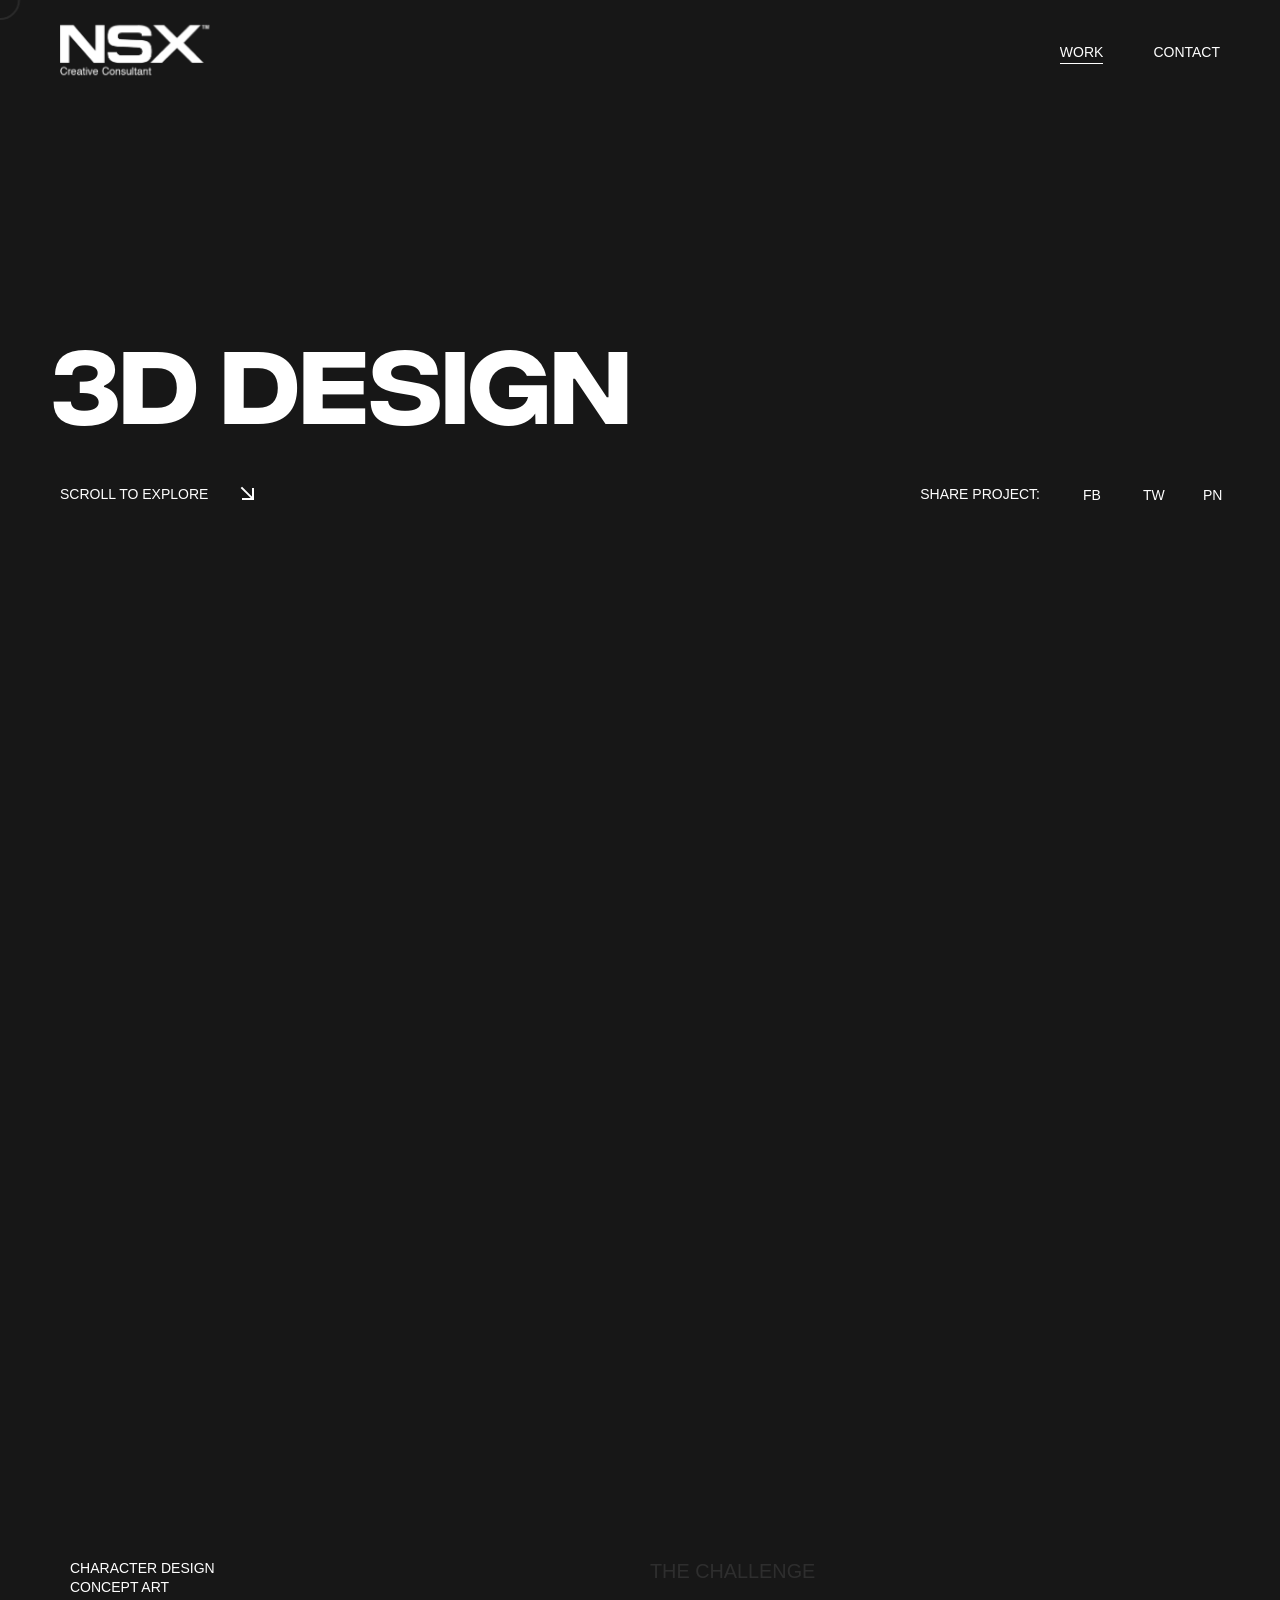
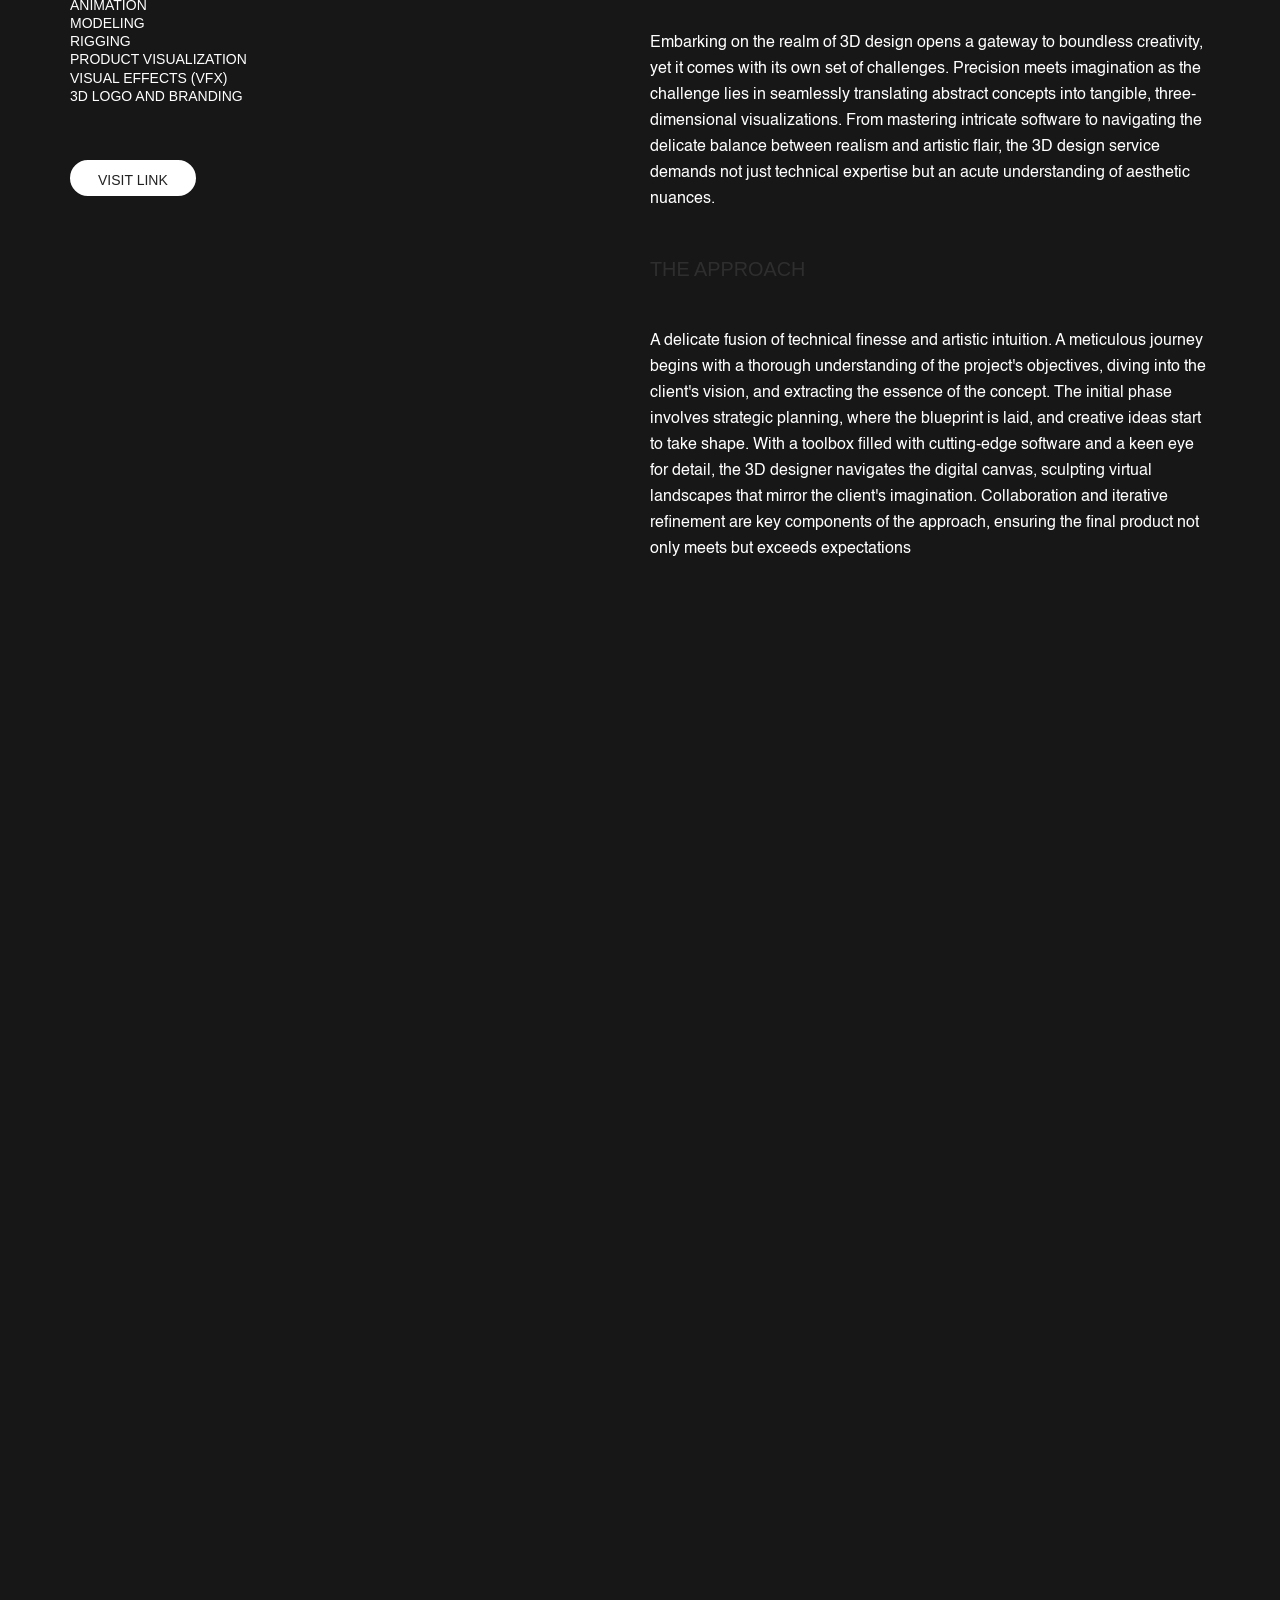
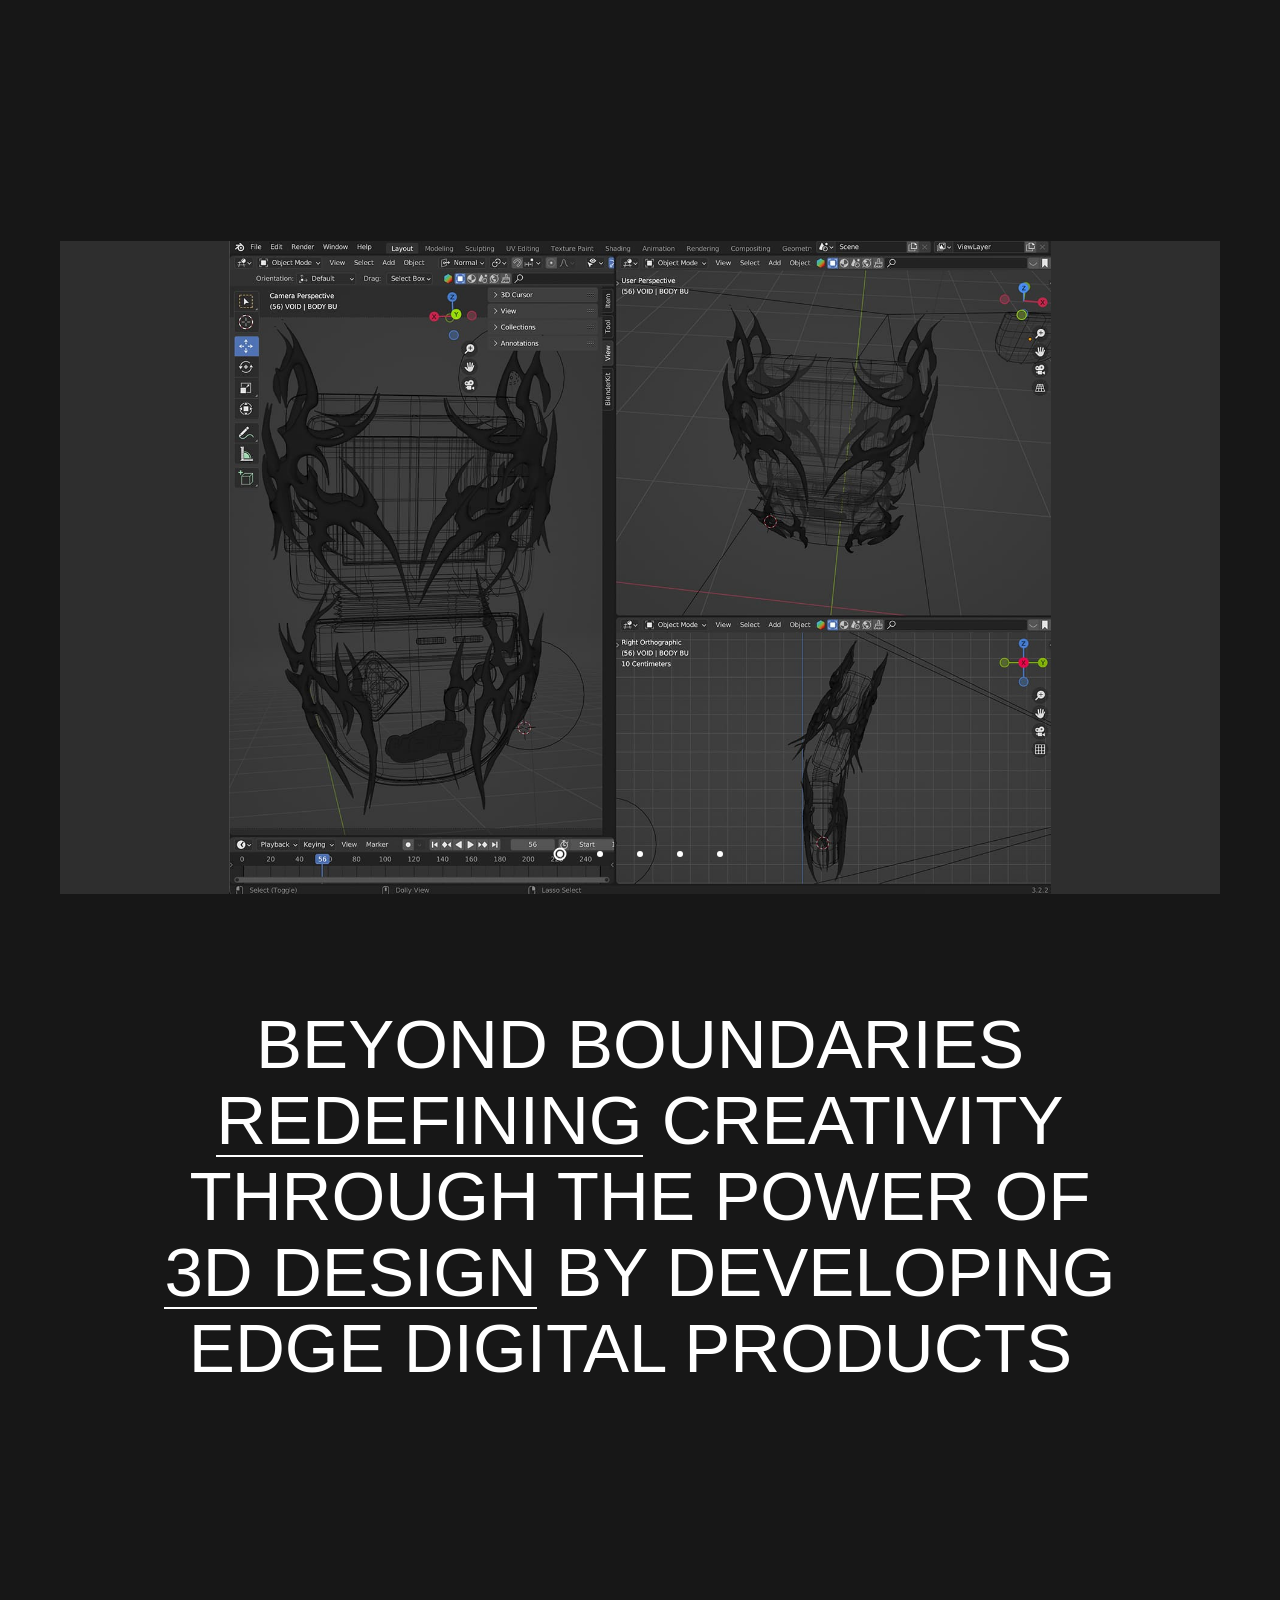
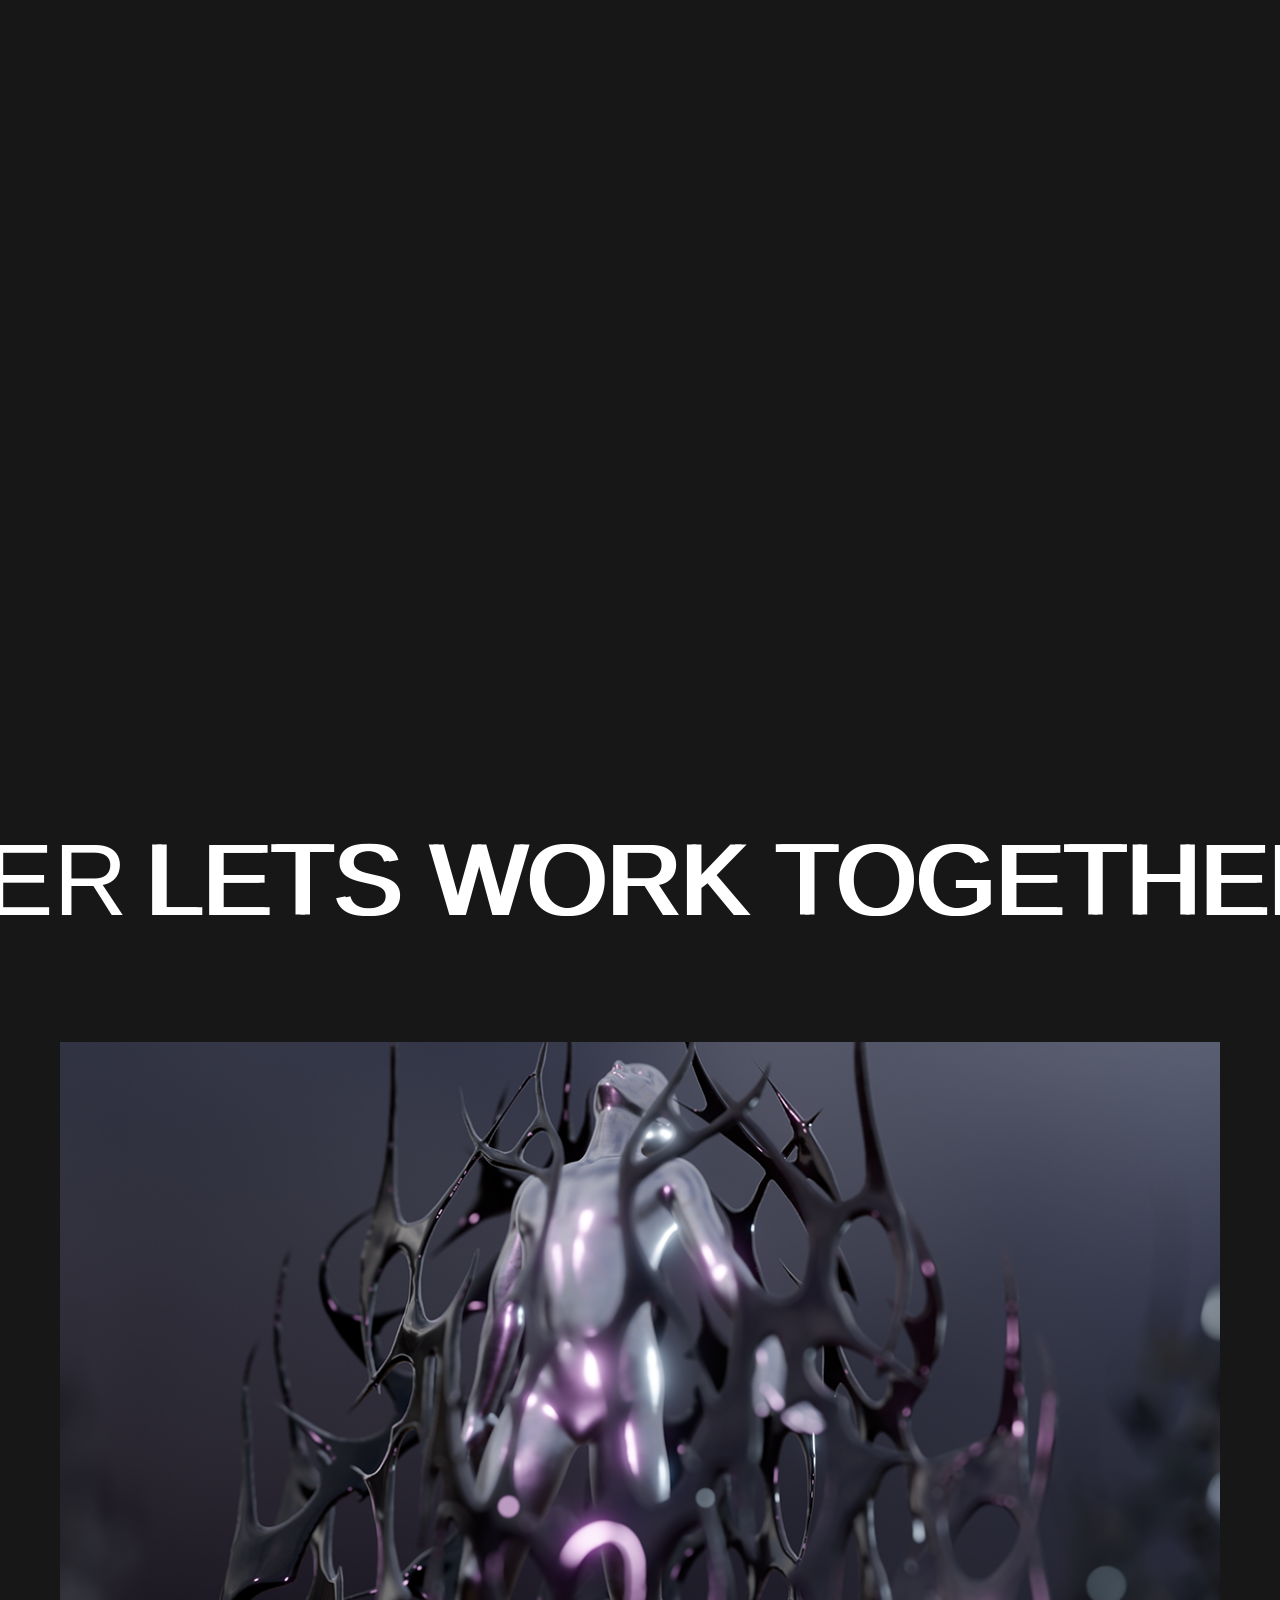
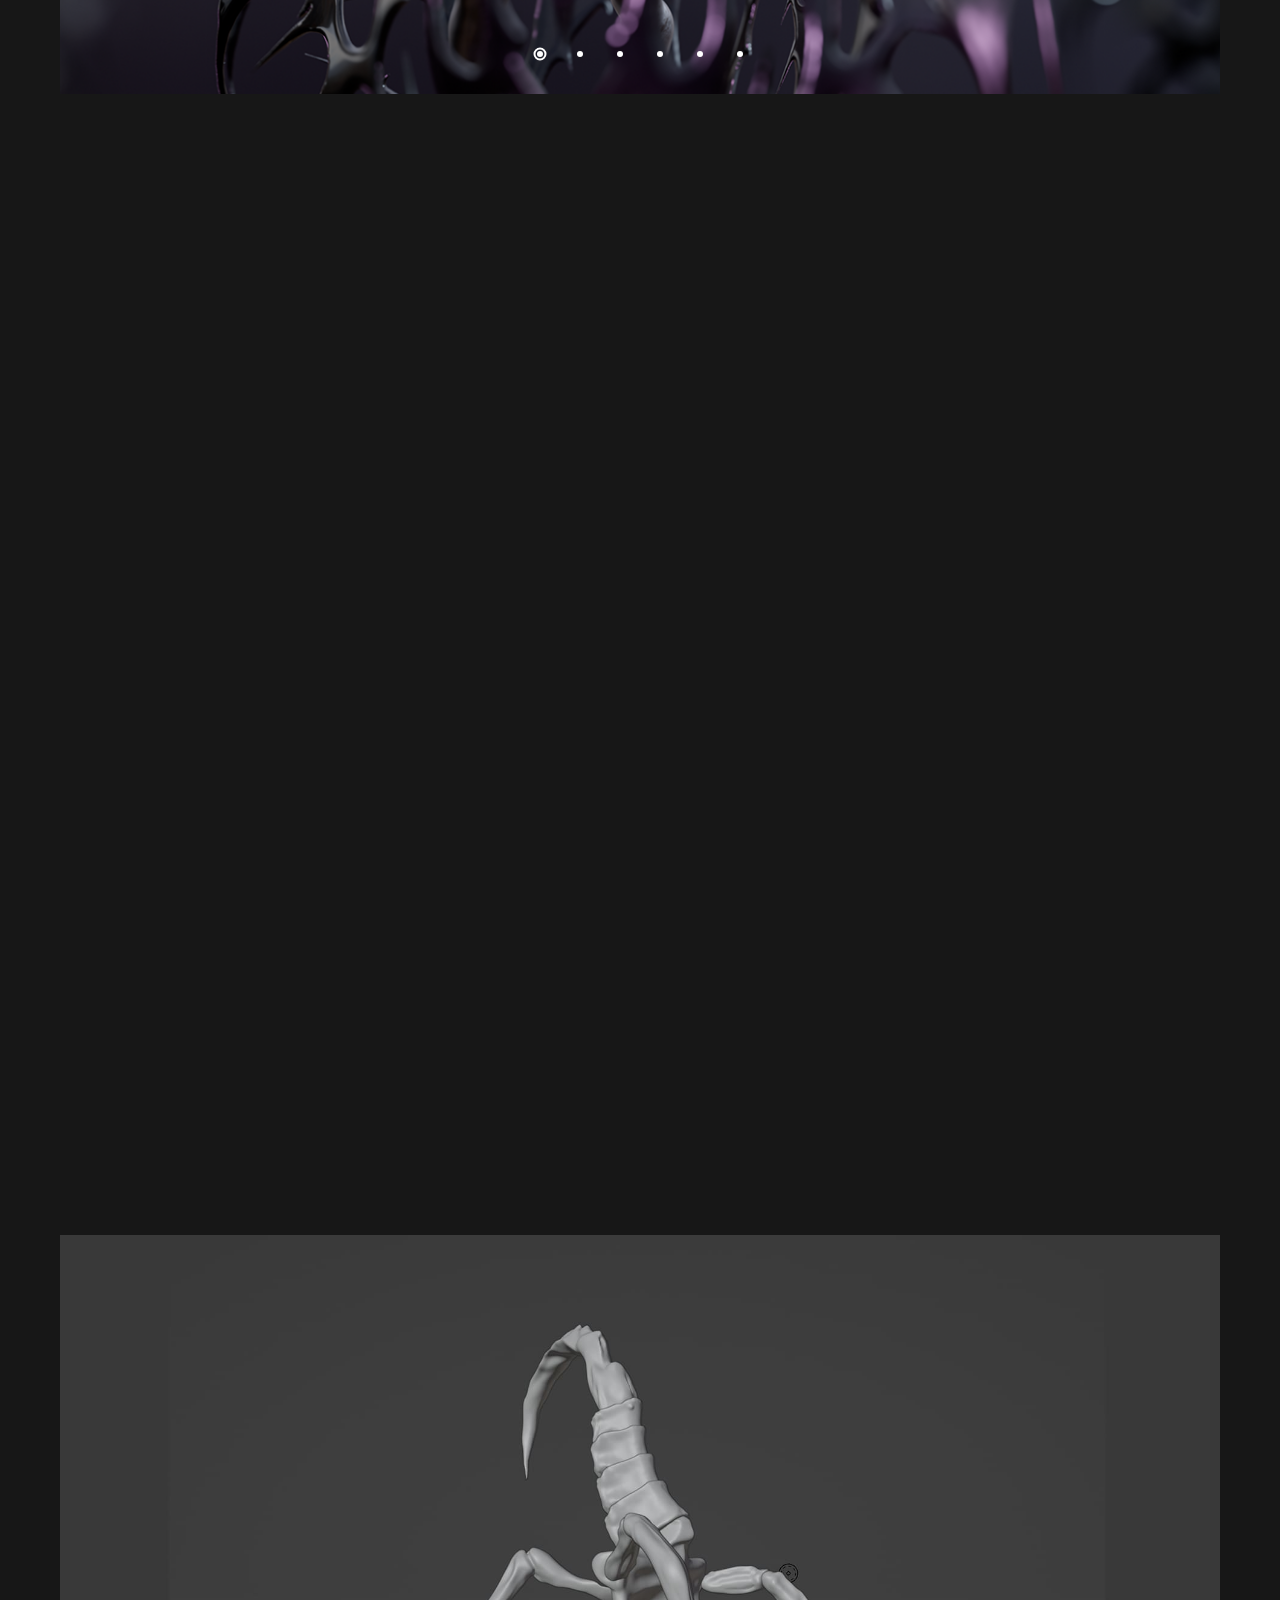
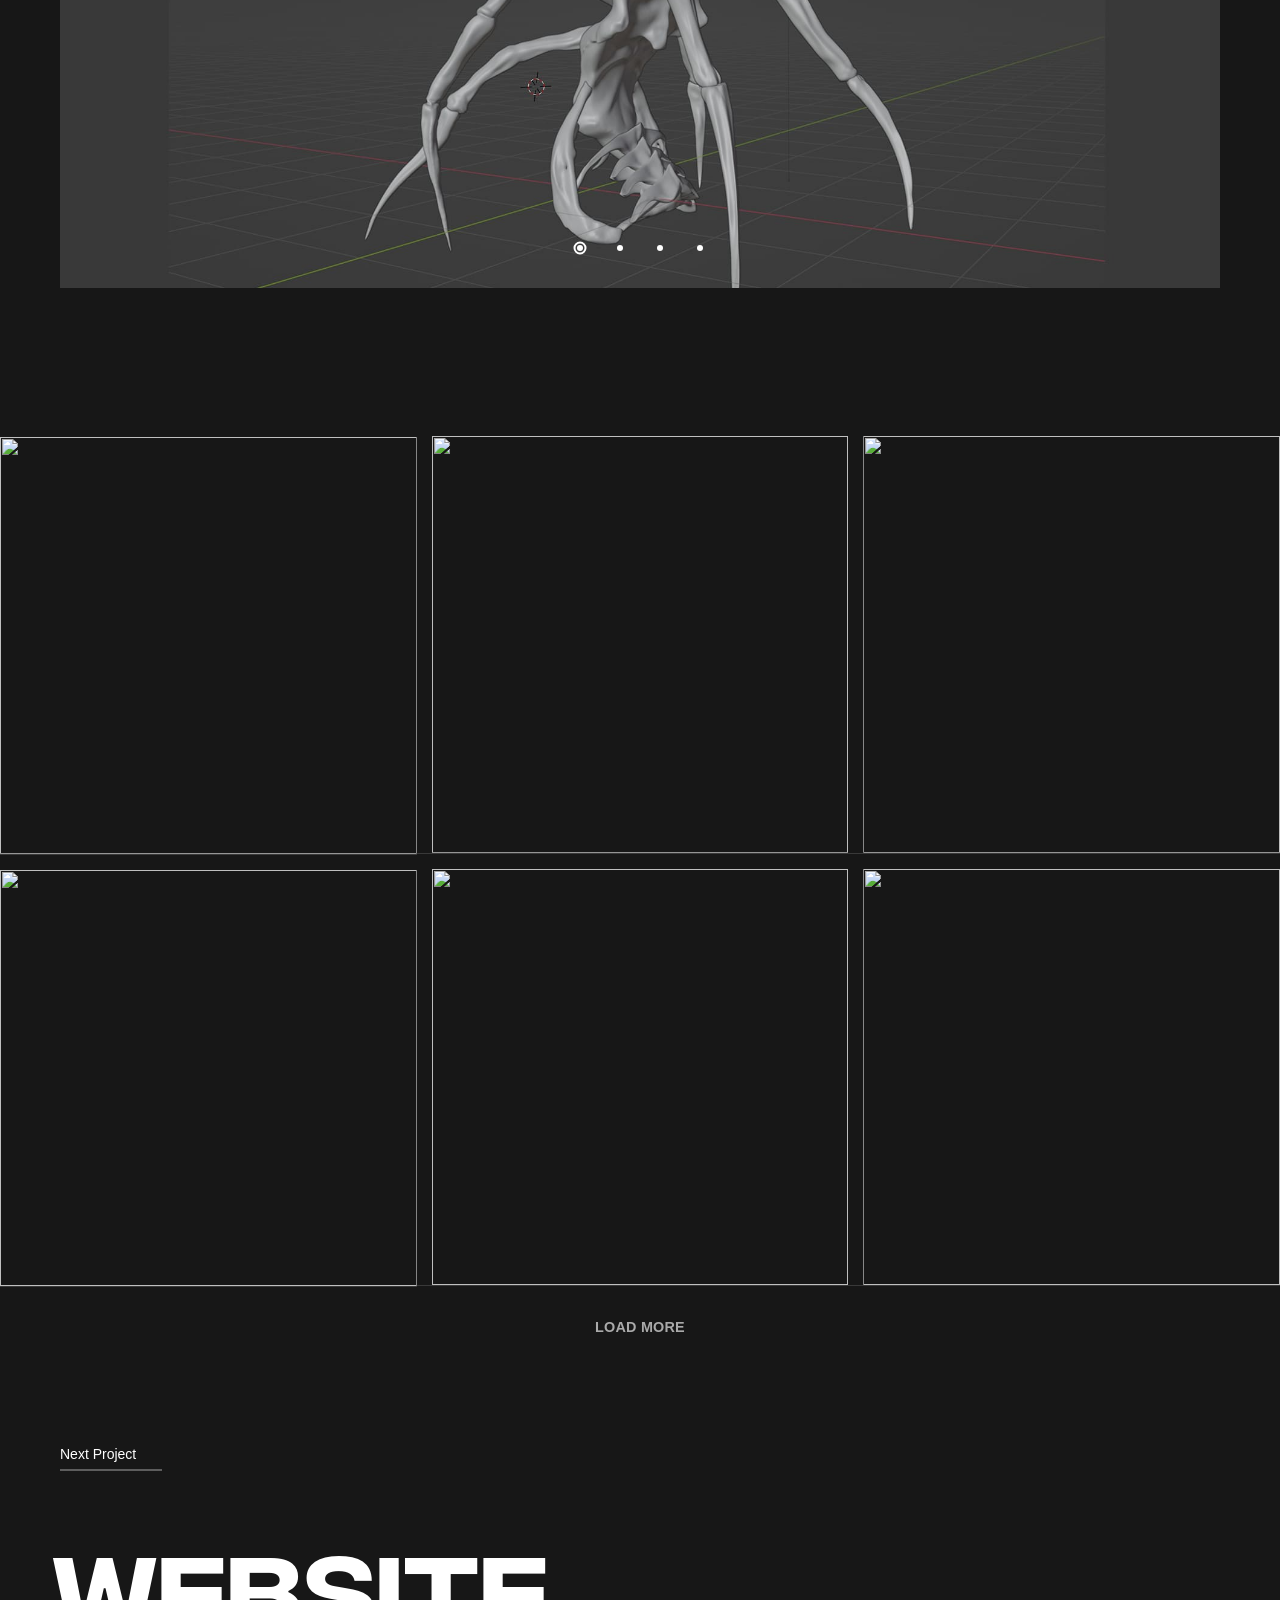
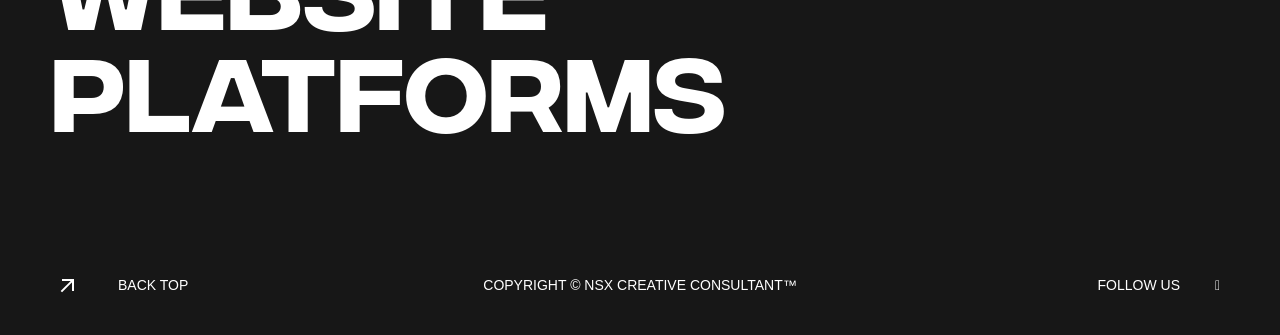
==== commit 11a9219a: "changes 2" ====
--- a/3d-design/index.html
+++ b/3d-design/index.html
@@ -1,6 +1,8 @@
 <!DOCTYPE html>
 <!-- saved from url=(0044)https://nsxcreative.com/portfolio/3d-design/ -->
 <html lang="en-US" class="vp-lazyload-enabled js flexbox canvas canvastext webgl no-touch geolocation postmessage no-websqldatabase indexeddb hashchange history draganddrop websockets rgba hsla multiplebgs backgroundsize borderimage borderradius boxshadow textshadow opacity cssanimations csscolumns cssgradients cssreflections csstransforms csstransforms3d csstransitions fontface generatedcontent video audio localstorage sessionstorage webworkers no-applicationcache svg inlinesvg smil svgclippaths" data-lt-installed="true" style="scroll-behavior: smooth;"><head><meta http-equiv="Content-Type" content="text/html; charset=UTF-8">
+<link rel="preload" href="./assets/fonts/Fontspring-DEMO-integralcf-medium.otf" as="font" type="font/otf" crossorigin="anonymous"><link rel="preload" href="./assets/fonts/Fontspring-DEMO-integralcf-regular.otf" as="font" type="font/otf" crossorigin="anonymous"><link rel="preload" href="./assets/fonts/Helvetica.ttf" as="font" type="font/ttf" crossorigin="anonymous"><link rel="preload" href="./assets/fonts/Helvetica-Bold.ttf" as="font" type="font/ttf" crossorigin="anonymous">
+
 
 	
 	<meta name="viewport" content="width=device-width, initial-scale=1.0">
@@ -669,14 +671,14 @@
 				
 <div class="vp-portfolio__item-img-wrap">
 	<div class="vp-portfolio__item-img">
-			<a href="https://nsxcreative.com/move-to-the-beat/">
+			<a href="./move-to-the-beat/index.html">
 	
 		<img decoding="async" width="1920" height="1260" src="./assets/enhanced_Screen-Shot-2025-09-03-at-21-09-20-1-1920x1260.png" class="wp-image-5190 lazyautosizes vp-lazyloaded" alt="" srcset="https://nsxcreative.com/wp-content/uploads/2025/09/enhanced_Screen-Shot-2025-09-03-at-21-09-20-1-1920x1260.png 1920w, https://nsxcreative.com/wp-content/uploads/2025/09/enhanced_Screen-Shot-2025-09-03-at-21-09-20-1-300x197.png 300w, https://nsxcreative.com/wp-content/uploads/2025/09/enhanced_Screen-Shot-2025-09-03-at-21-09-20-1-1024x672.png 1024w, https://nsxcreative.com/wp-content/uploads/2025/09/enhanced_Screen-Shot-2025-09-03-at-21-09-20-1-768x504.png 768w, https://nsxcreative.com/wp-content/uploads/2025/09/enhanced_Screen-Shot-2025-09-03-at-21-09-20-1-1536x1008.png 1536w, https://nsxcreative.com/wp-content/uploads/2025/09/enhanced_Screen-Shot-2025-09-03-at-21-09-20-1-500x328.png 500w, https://nsxcreative.com/wp-content/uploads/2025/09/enhanced_Screen-Shot-2025-09-03-at-21-09-20-1-800x525.png 800w, https://nsxcreative.com/wp-content/uploads/2025/09/enhanced_Screen-Shot-2025-09-03-at-21-09-20-1-1280x840.png 1280w, https://nsxcreative.com/wp-content/uploads/2025/09/enhanced_Screen-Shot-2025-09-03-at-21-09-20-1.png 2048w" data-src="https://nsxcreative.com/wp-content/uploads/2025/09/enhanced_Screen-Shot-2025-09-03-at-21-09-20-1-1920x1260.png" data-srcset="https://nsxcreative.com/wp-content/uploads/2025/09/enhanced_Screen-Shot-2025-09-03-at-21-09-20-1-1920x1260.png 1920w, https://nsxcreative.com/wp-content/uploads/2025/09/enhanced_Screen-Shot-2025-09-03-at-21-09-20-1-300x197.png 300w, https://nsxcreative.com/wp-content/uploads/2025/09/enhanced_Screen-Shot-2025-09-03-at-21-09-20-1-1024x672.png 1024w, https://nsxcreative.com/wp-content/uploads/2025/09/enhanced_Screen-Shot-2025-09-03-at-21-09-20-1-768x504.png 768w, https://nsxcreative.com/wp-content/uploads/2025/09/enhanced_Screen-Shot-2025-09-03-at-21-09-20-1-1536x1008.png 1536w, https://nsxcreative.com/wp-content/uploads/2025/09/enhanced_Screen-Shot-2025-09-03-at-21-09-20-1-500x328.png 500w, https://nsxcreative.com/wp-content/uploads/2025/09/enhanced_Screen-Shot-2025-09-03-at-21-09-20-1-800x525.png 800w, https://nsxcreative.com/wp-content/uploads/2025/09/enhanced_Screen-Shot-2025-09-03-at-21-09-20-1-1280x840.png 1280w, https://nsxcreative.com/wp-content/uploads/2025/09/enhanced_Screen-Shot-2025-09-03-at-21-09-20-1.png 2048w" data-sizes="auto" loading="eager" sizes="716px">
 		</a>	</div>
 </div>
 	<figcaption class="vp-portfolio__item-overlay vp-portfolio__item-overlay-text-align-center">
 		<div class="vp-portfolio__item-meta-wrap vp-portfolio__custom-scrollbar">
-				<a href="https://nsxcreative.com/move-to-the-beat/" tabindex="-1" class="vp-portfolio__item-meta">
+				<a href="./move-to-the-beat/index.html" tabindex="-1" class="vp-portfolio__item-meta">
 	
 <div class="vp-portfolio__item-meta-categories">
 			<div class="vp-portfolio__item-meta-category">
@@ -696,14 +698,14 @@
 				
 <div class="vp-portfolio__item-img-wrap">
 	<div class="vp-portfolio__item-img">
-			<a href="https://nsxcreative.com/void/">
+			<a href="./void/index.html">
 	
 		<img decoding="async" width="1920" height="1080" src="./assets/PORTADA-POST-WEB.jpg" class="wp-image-5182 lazyautosizes vp-lazyloaded" alt="" srcset="https://nsxcreative.com/wp-content/uploads/2025/09/PORTADA-POST-WEB.jpg 1920w, https://nsxcreative.com/wp-content/uploads/2025/09/PORTADA-POST-WEB-300x169.jpg 300w, https://nsxcreative.com/wp-content/uploads/2025/09/PORTADA-POST-WEB-1024x576.jpg 1024w, https://nsxcreative.com/wp-content/uploads/2025/09/PORTADA-POST-WEB-768x432.jpg 768w, https://nsxcreative.com/wp-content/uploads/2025/09/PORTADA-POST-WEB-1536x864.jpg 1536w, https://nsxcreative.com/wp-content/uploads/2025/09/PORTADA-POST-WEB-500x281.jpg 500w, https://nsxcreative.com/wp-content/uploads/2025/09/PORTADA-POST-WEB-800x450.jpg 800w, https://nsxcreative.com/wp-content/uploads/2025/09/PORTADA-POST-WEB-1280x720.jpg 1280w" data-src="https://nsxcreative.com/wp-content/uploads/2025/09/PORTADA-POST-WEB.jpg" data-srcset="https://nsxcreative.com/wp-content/uploads/2025/09/PORTADA-POST-WEB.jpg 1920w, https://nsxcreative.com/wp-content/uploads/2025/09/PORTADA-POST-WEB-300x169.jpg 300w, https://nsxcreative.com/wp-content/uploads/2025/09/PORTADA-POST-WEB-1024x576.jpg 1024w, https://nsxcreative.com/wp-content/uploads/2025/09/PORTADA-POST-WEB-768x432.jpg 768w, https://nsxcreative.com/wp-content/uploads/2025/09/PORTADA-POST-WEB-1536x864.jpg 1536w, https://nsxcreative.com/wp-content/uploads/2025/09/PORTADA-POST-WEB-500x281.jpg 500w, https://nsxcreative.com/wp-content/uploads/2025/09/PORTADA-POST-WEB-800x450.jpg 800w, https://nsxcreative.com/wp-content/uploads/2025/09/PORTADA-POST-WEB-1280x720.jpg 1280w" data-sizes="auto" loading="eager" sizes="835px">
 		</a>	</div>
 </div>
 	<figcaption class="vp-portfolio__item-overlay vp-portfolio__item-overlay-text-align-center">
 		<div class="vp-portfolio__item-meta-wrap vp-portfolio__custom-scrollbar">
-				<a href="https://nsxcreative.com/void/" tabindex="-1" class="vp-portfolio__item-meta">
+				<a href="./void/index.html" tabindex="-1" class="vp-portfolio__item-meta">
 	
 <div class="vp-portfolio__item-meta-categories">
 			<div class="vp-portfolio__item-meta-category">
@@ -723,14 +725,14 @@
 				
 <div class="vp-portfolio__item-img-wrap">
 	<div class="vp-portfolio__item-img">
-			<a href="https://nsxcreative.com/dar-yusuf-nasri-jacir/">
+			<a href="./dar-yusuf-nasri-jacir/index.html">
 	
 		<img decoding="async" width="1920" height="1080" src="./assets/LATAA-ARABE.png" class="wp-image-5159 lazyautosizes vp-lazyloaded" alt="" srcset="https://nsxcreative.com/wp-content/uploads/2025/08/LATAA-ARABE.png 1920w, https://nsxcreative.com/wp-content/uploads/2025/08/LATAA-ARABE-300x169.png 300w, https://nsxcreative.com/wp-content/uploads/2025/08/LATAA-ARABE-1024x576.png 1024w, https://nsxcreative.com/wp-content/uploads/2025/08/LATAA-ARABE-768x432.png 768w, https://nsxcreative.com/wp-content/uploads/2025/08/LATAA-ARABE-1536x864.png 1536w, https://nsxcreative.com/wp-content/uploads/2025/08/LATAA-ARABE-500x281.png 500w, https://nsxcreative.com/wp-content/uploads/2025/08/LATAA-ARABE-800x450.png 800w, https://nsxcreative.com/wp-content/uploads/2025/08/LATAA-ARABE-1280x720.png 1280w" data-src="https://nsxcreative.com/wp-content/uploads/2025/08/LATAA-ARABE.png" data-srcset="https://nsxcreative.com/wp-content/uploads/2025/08/LATAA-ARABE.png 1920w, https://nsxcreative.com/wp-content/uploads/2025/08/LATAA-ARABE-300x169.png 300w, https://nsxcreative.com/wp-content/uploads/2025/08/LATAA-ARABE-1024x576.png 1024w, https://nsxcreative.com/wp-content/uploads/2025/08/LATAA-ARABE-768x432.png 768w, https://nsxcreative.com/wp-content/uploads/2025/08/LATAA-ARABE-1536x864.png 1536w, https://nsxcreative.com/wp-content/uploads/2025/08/LATAA-ARABE-500x281.png 500w, https://nsxcreative.com/wp-content/uploads/2025/08/LATAA-ARABE-800x450.png 800w, https://nsxcreative.com/wp-content/uploads/2025/08/LATAA-ARABE-1280x720.png 1280w" data-sizes="auto" loading="eager" sizes="835px">
 		</a>	</div>
 </div>
 	<figcaption class="vp-portfolio__item-overlay vp-portfolio__item-overlay-text-align-center">
 		<div class="vp-portfolio__item-meta-wrap vp-portfolio__custom-scrollbar">
-				<a href="https://nsxcreative.com/dar-yusuf-nasri-jacir/" tabindex="-1" class="vp-portfolio__item-meta">
+				<a href="./dar-yusuf-nasri-jacir/index.html" tabindex="-1" class="vp-portfolio__item-meta">
 	
 <div class="vp-portfolio__item-meta-categories">
 			<div class="vp-portfolio__item-meta-category">
@@ -750,14 +752,14 @@
 				
 <div class="vp-portfolio__item-img-wrap">
 	<div class="vp-portfolio__item-img">
-			<a href="https://nsxcreative.com/watara-supervision-2/">
+			<a href="./watara-supervision-2/index.html">
 	
 		<img decoding="async" width="1920" height="1080" src="./assets/watara-imagen-destacada.jpg" class="wp-image-5144 lazyautosizes ls-is-cached vp-lazyloaded" alt="" srcset="https://nsxcreative.com/wp-content/uploads/2024/06/watara-imagen-destacada.jpg 1920w, https://nsxcreative.com/wp-content/uploads/2024/06/watara-imagen-destacada-300x169.jpg 300w, https://nsxcreative.com/wp-content/uploads/2024/06/watara-imagen-destacada-1024x576.jpg 1024w, https://nsxcreative.com/wp-content/uploads/2024/06/watara-imagen-destacada-768x432.jpg 768w, https://nsxcreative.com/wp-content/uploads/2024/06/watara-imagen-destacada-1536x864.jpg 1536w, https://nsxcreative.com/wp-content/uploads/2024/06/watara-imagen-destacada-500x281.jpg 500w, https://nsxcreative.com/wp-content/uploads/2024/06/watara-imagen-destacada-800x450.jpg 800w, https://nsxcreative.com/wp-content/uploads/2024/06/watara-imagen-destacada-1280x720.jpg 1280w" data-src="https://nsxcreative.com/wp-content/uploads/2024/06/watara-imagen-destacada.jpg" data-srcset="https://nsxcreative.com/wp-content/uploads/2024/06/watara-imagen-destacada.jpg 1920w, https://nsxcreative.com/wp-content/uploads/2024/06/watara-imagen-destacada-300x169.jpg 300w, https://nsxcreative.com/wp-content/uploads/2024/06/watara-imagen-destacada-1024x576.jpg 1024w, https://nsxcreative.com/wp-content/uploads/2024/06/watara-imagen-destacada-768x432.jpg 768w, https://nsxcreative.com/wp-content/uploads/2024/06/watara-imagen-destacada-1536x864.jpg 1536w, https://nsxcreative.com/wp-content/uploads/2024/06/watara-imagen-destacada-500x281.jpg 500w, https://nsxcreative.com/wp-content/uploads/2024/06/watara-imagen-destacada-800x450.jpg 800w, https://nsxcreative.com/wp-content/uploads/2024/06/watara-imagen-destacada-1280x720.jpg 1280w" data-sizes="auto" loading="eager" sizes="835px">
 		</a>	</div>
 </div>
 	<figcaption class="vp-portfolio__item-overlay vp-portfolio__item-overlay-text-align-center">
 		<div class="vp-portfolio__item-meta-wrap vp-portfolio__custom-scrollbar">
-				<a href="https://nsxcreative.com/watara-supervision-2/" tabindex="-1" class="vp-portfolio__item-meta">
+				<a href="./watara-supervision-2/index.html" tabindex="-1" class="vp-portfolio__item-meta">
 	
 <div class="vp-portfolio__item-meta-categories">
 			<div class="vp-portfolio__item-meta-category">
@@ -777,14 +779,14 @@
 				
 <div class="vp-portfolio__item-img-wrap">
 	<div class="vp-portfolio__item-img">
-			<a href="https://nsxcreative.com/2025-naked-eye/">
+			<a href="./2025-naked-eye/index.html">
 	
 		<img decoding="async" width="1920" height="1080" src="./assets/imagen-destacada-2025-naked-eye-opt.png" class="wp-image-5135 lazyautosizes ls-is-cached vp-lazyloaded" alt="" srcset="https://nsxcreative.com/wp-content/uploads/2025/08/imagen-destacada-2025-naked-eye-opt.png 1920w, https://nsxcreative.com/wp-content/uploads/2025/08/imagen-destacada-2025-naked-eye-opt-300x169.png 300w, https://nsxcreative.com/wp-content/uploads/2025/08/imagen-destacada-2025-naked-eye-opt-1024x576.png 1024w, https://nsxcreative.com/wp-content/uploads/2025/08/imagen-destacada-2025-naked-eye-opt-768x432.png 768w, https://nsxcreative.com/wp-content/uploads/2025/08/imagen-destacada-2025-naked-eye-opt-1536x864.png 1536w, https://nsxcreative.com/wp-content/uploads/2025/08/imagen-destacada-2025-naked-eye-opt-500x281.png 500w, https://nsxcreative.com/wp-content/uploads/2025/08/imagen-destacada-2025-naked-eye-opt-800x450.png 800w, https://nsxcreative.com/wp-content/uploads/2025/08/imagen-destacada-2025-naked-eye-opt-1280x720.png 1280w" data-src="https://nsxcreative.com/wp-content/uploads/2025/08/imagen-destacada-2025-naked-eye-opt.png" data-srcset="https://nsxcreative.com/wp-content/uploads/2025/08/imagen-destacada-2025-naked-eye-opt.png 1920w, https://nsxcreative.com/wp-content/uploads/2025/08/imagen-destacada-2025-naked-eye-opt-300x169.png 300w, https://nsxcreative.com/wp-content/uploads/2025/08/imagen-destacada-2025-naked-eye-opt-1024x576.png 1024w, https://nsxcreative.com/wp-content/uploads/2025/08/imagen-destacada-2025-naked-eye-opt-768x432.png 768w, https://nsxcreative.com/wp-content/uploads/2025/08/imagen-destacada-2025-naked-eye-opt-1536x864.png 1536w, https://nsxcreative.com/wp-content/uploads/2025/08/imagen-destacada-2025-naked-eye-opt-500x281.png 500w, https://nsxcreative.com/wp-content/uploads/2025/08/imagen-destacada-2025-naked-eye-opt-800x450.png 800w, https://nsxcreative.com/wp-content/uploads/2025/08/imagen-destacada-2025-naked-eye-opt-1280x720.png 1280w" data-sizes="auto" loading="eager" sizes="835px">
 		</a>	</div>
 </div>
 	<figcaption class="vp-portfolio__item-overlay vp-portfolio__item-overlay-text-align-center">
 		<div class="vp-portfolio__item-meta-wrap vp-portfolio__custom-scrollbar">
-				<a href="https://nsxcreative.com/2025-naked-eye/" tabindex="-1" class="vp-portfolio__item-meta">
+				<a href="./2025-naked-eye/index.html" tabindex="-1" class="vp-portfolio__item-meta">
 	
 <div class="vp-portfolio__item-meta-categories">
 			<div class="vp-portfolio__item-meta-category">
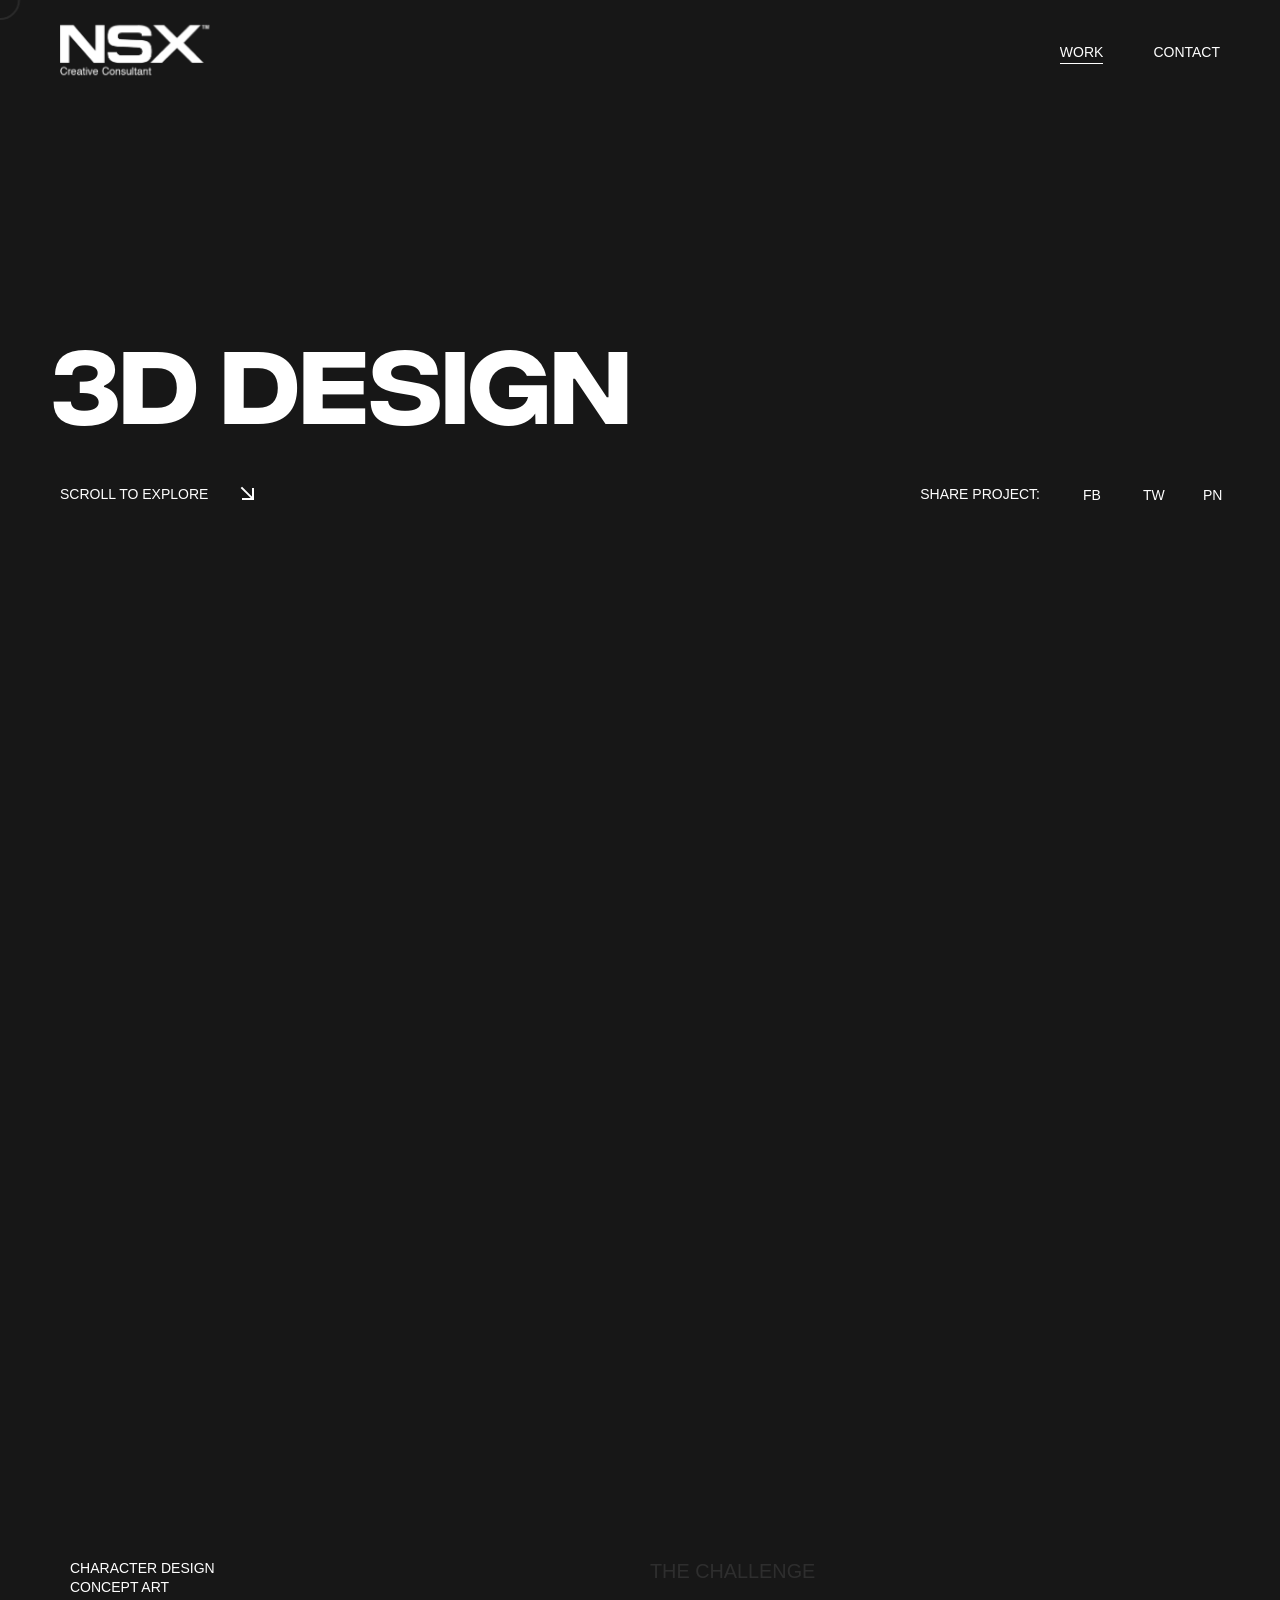
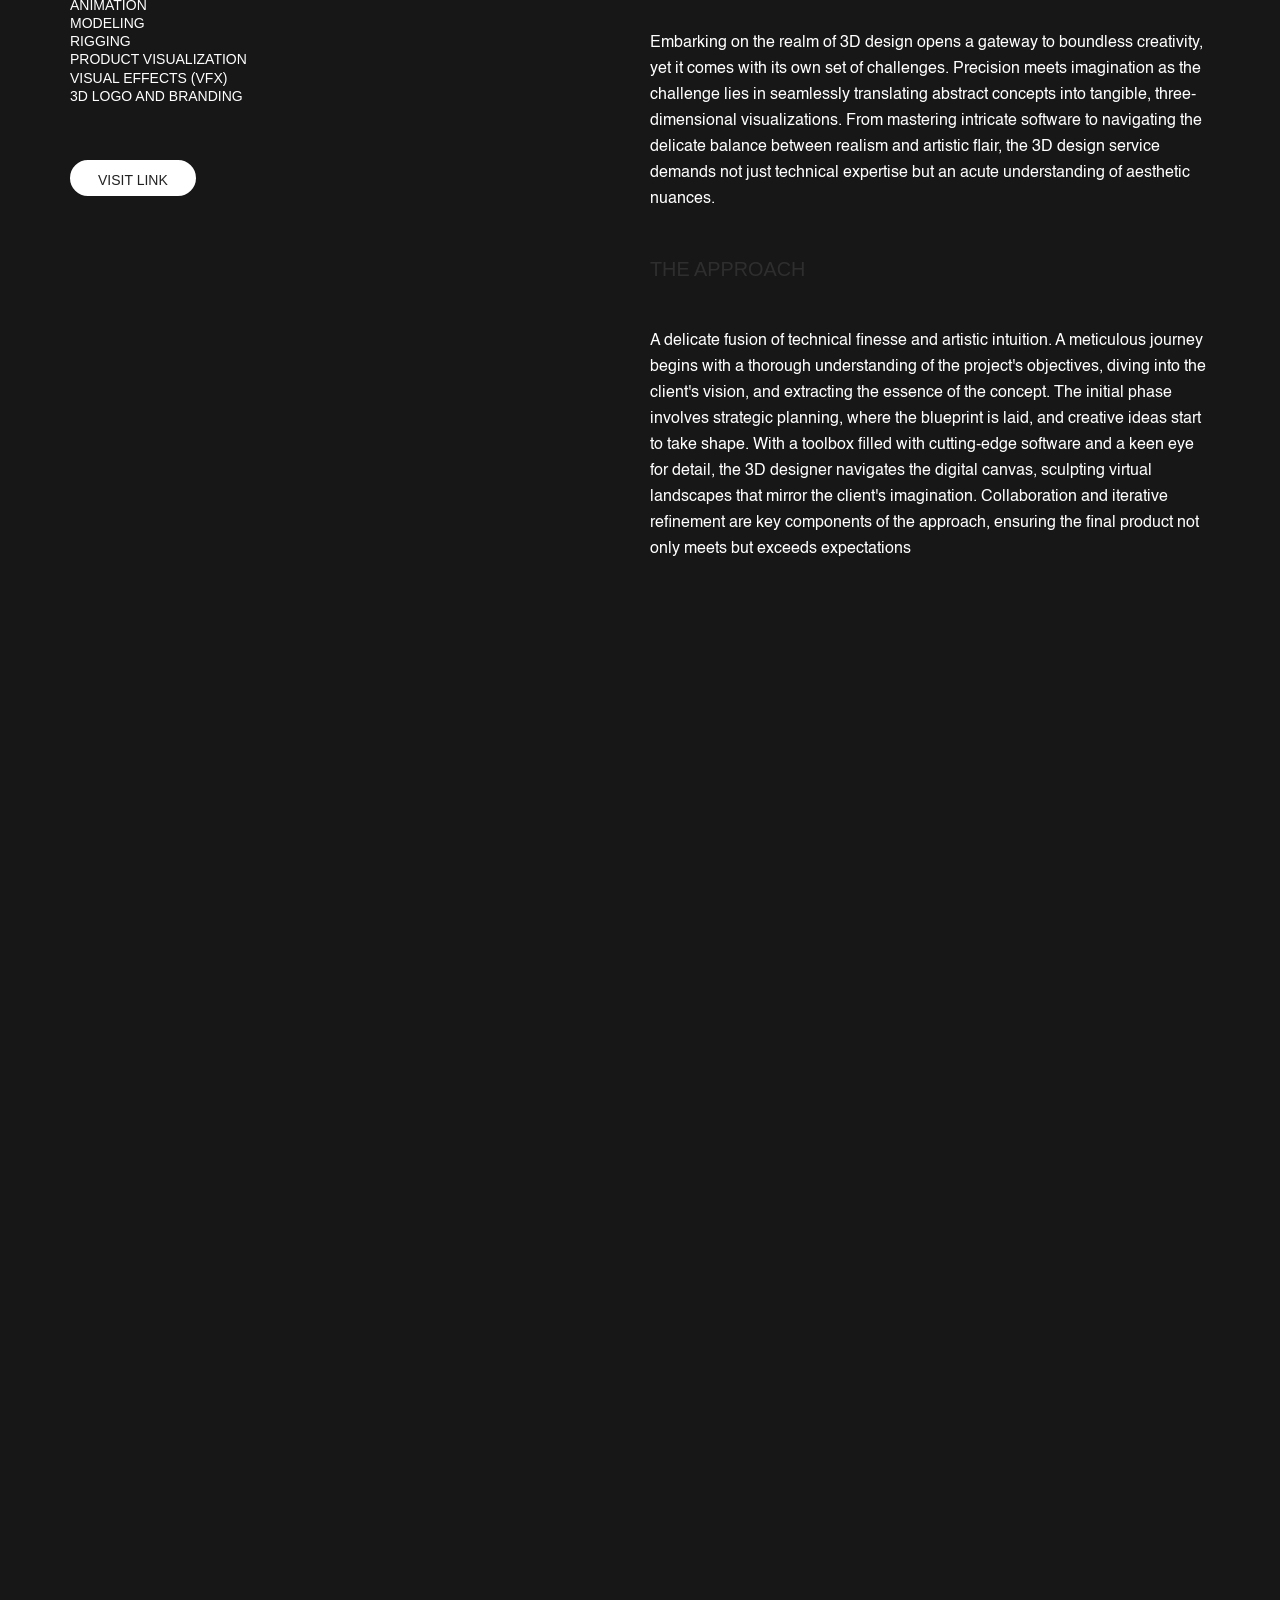
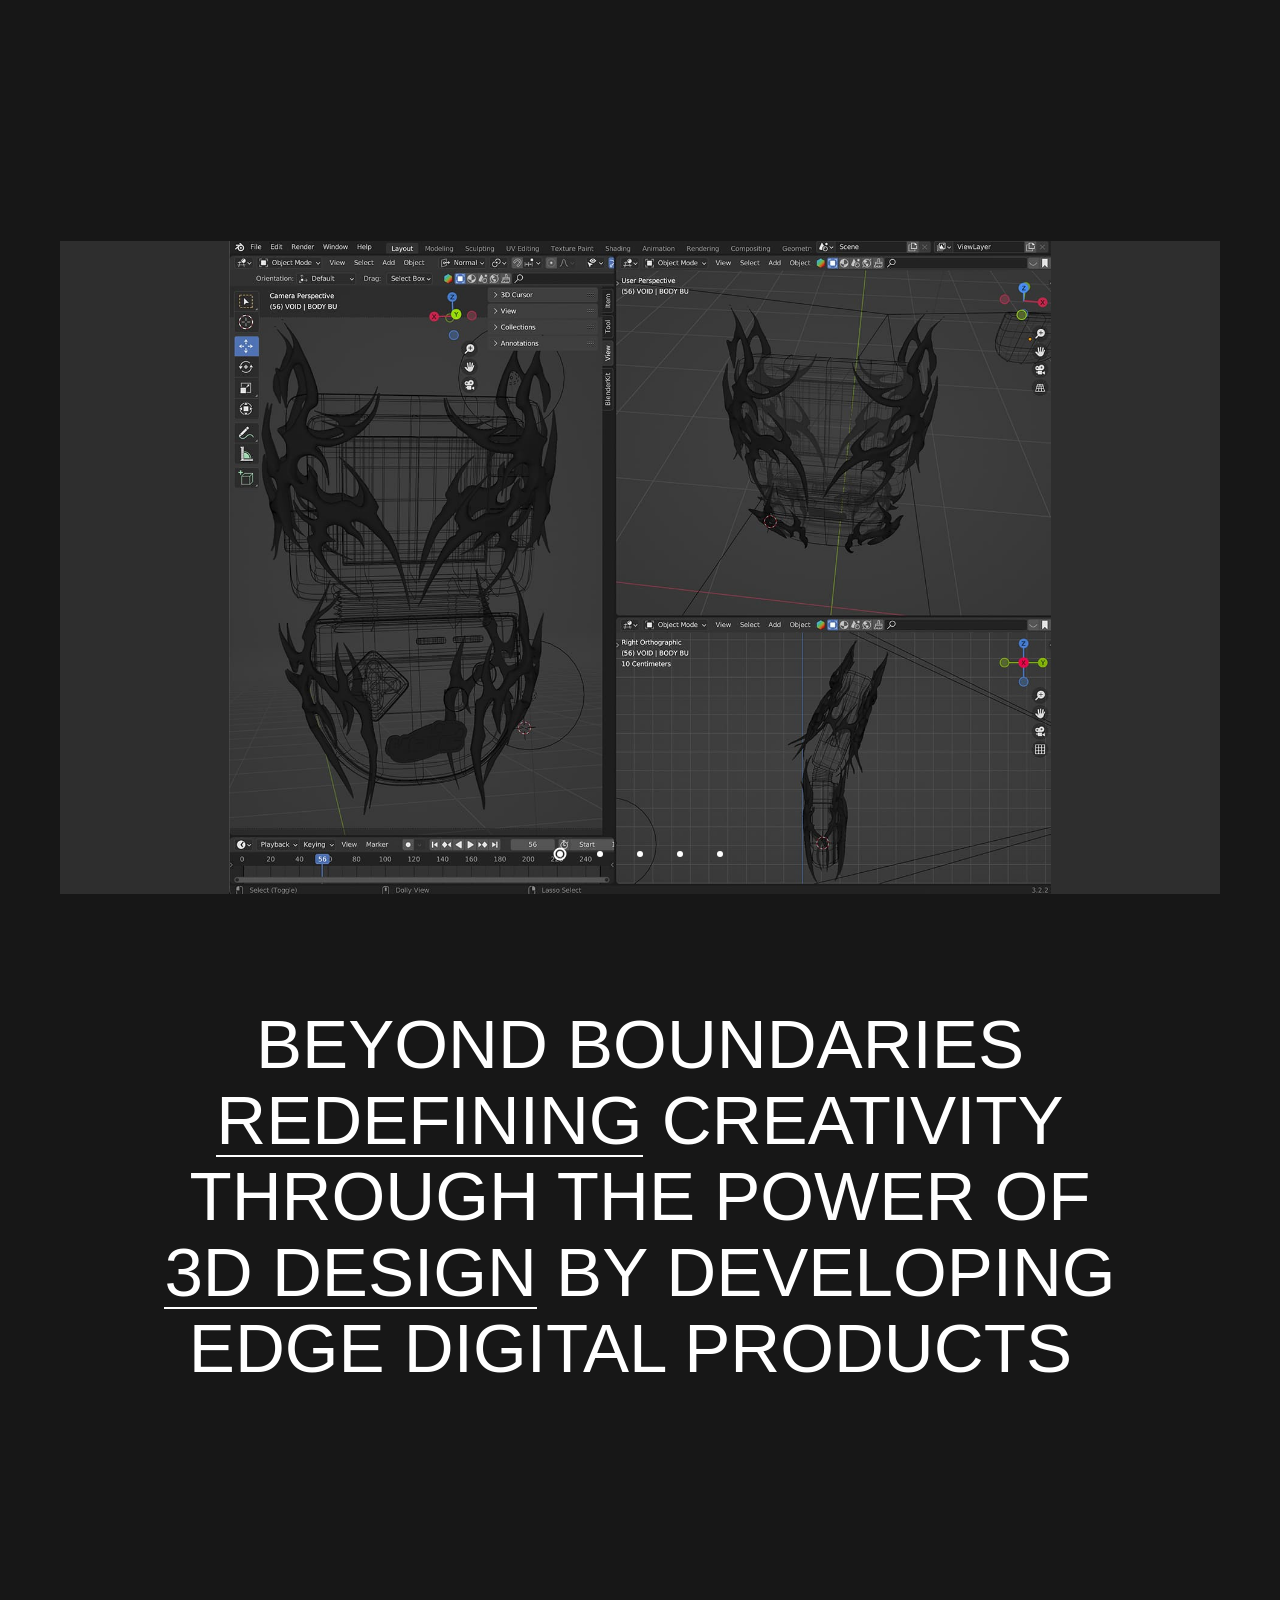
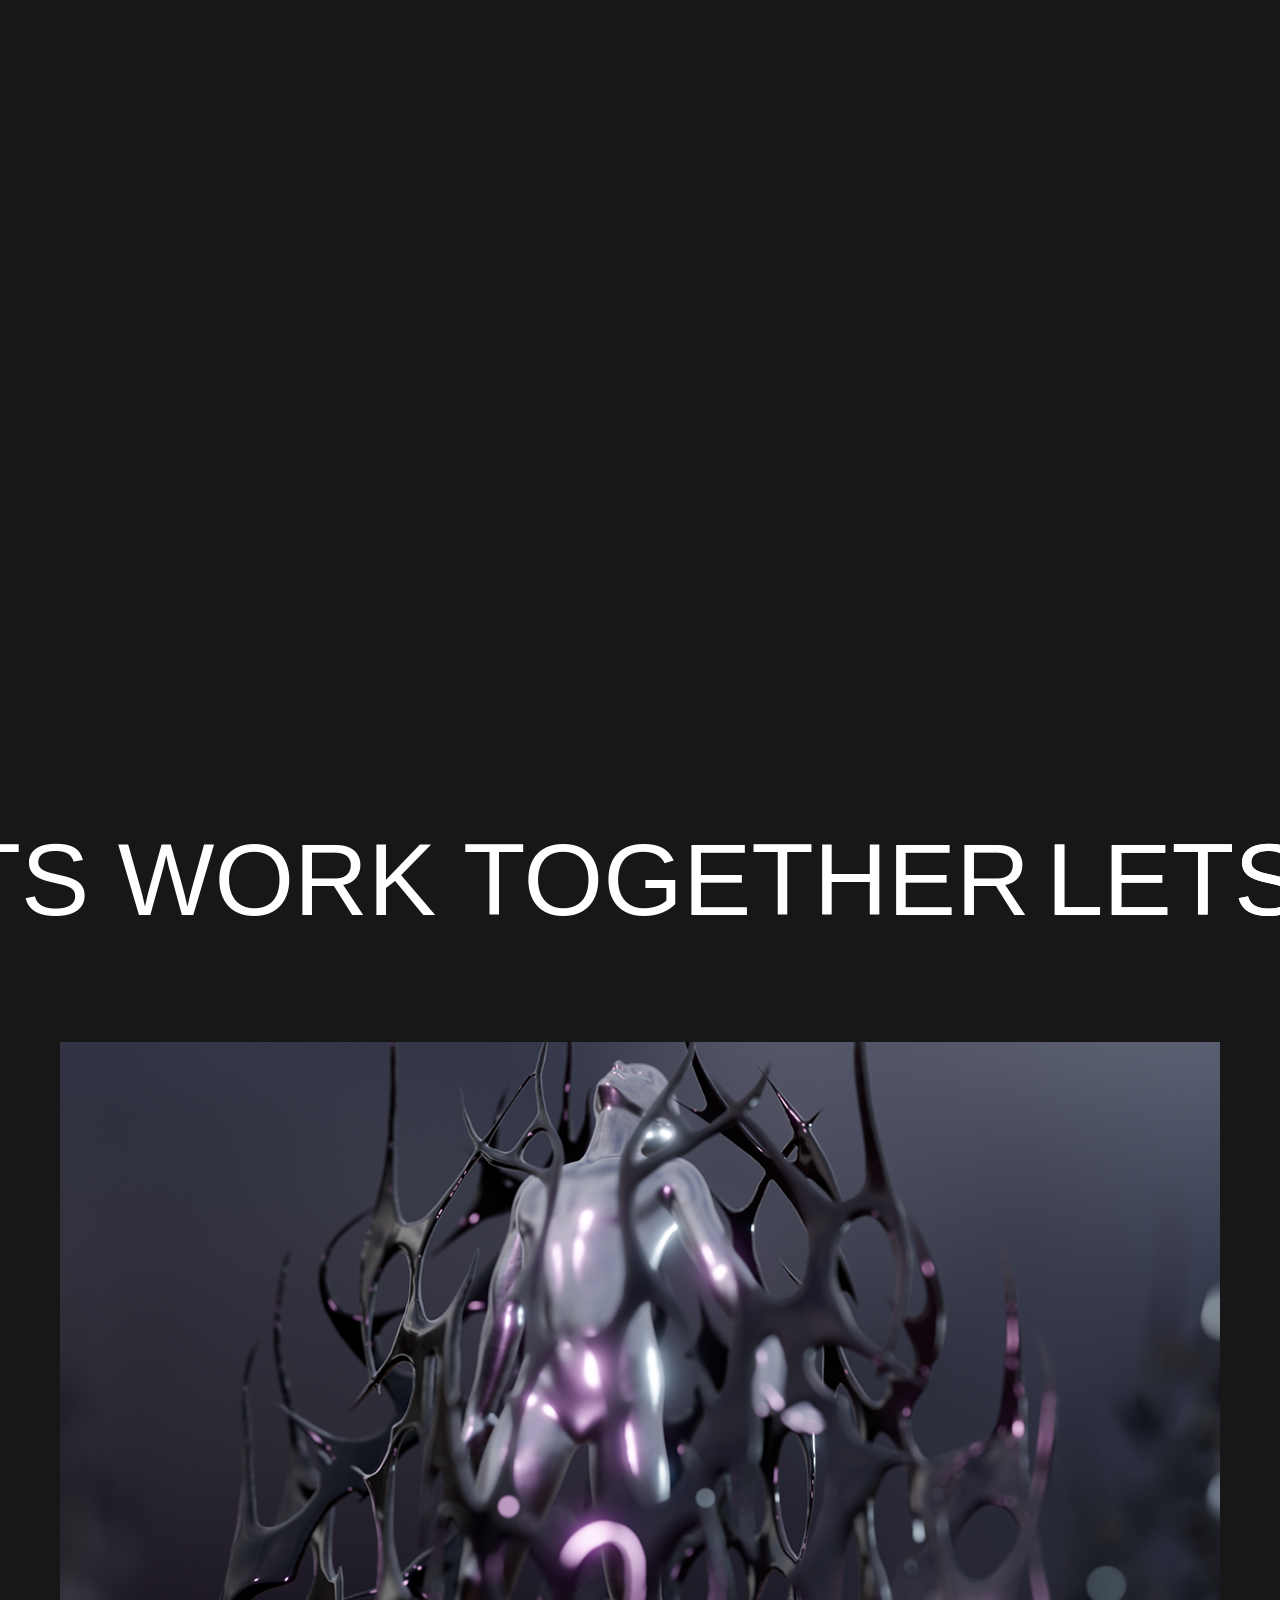
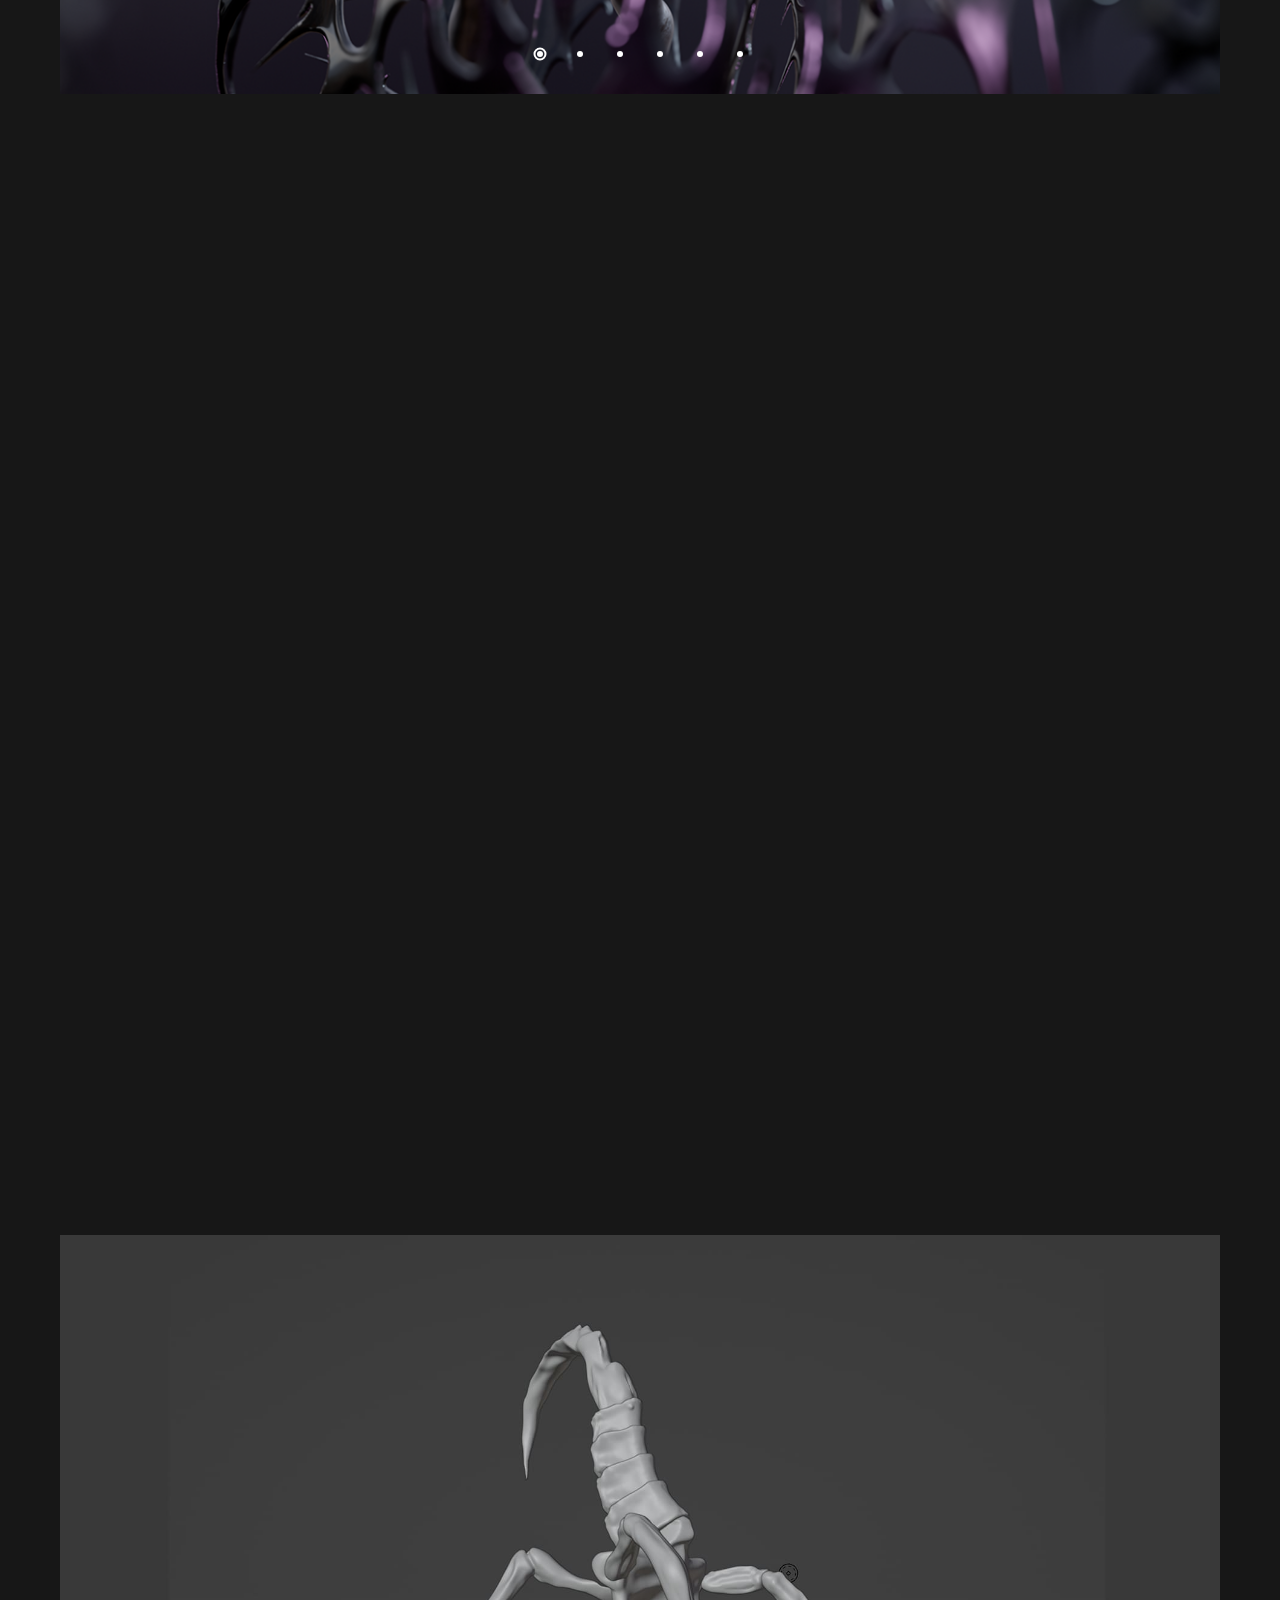
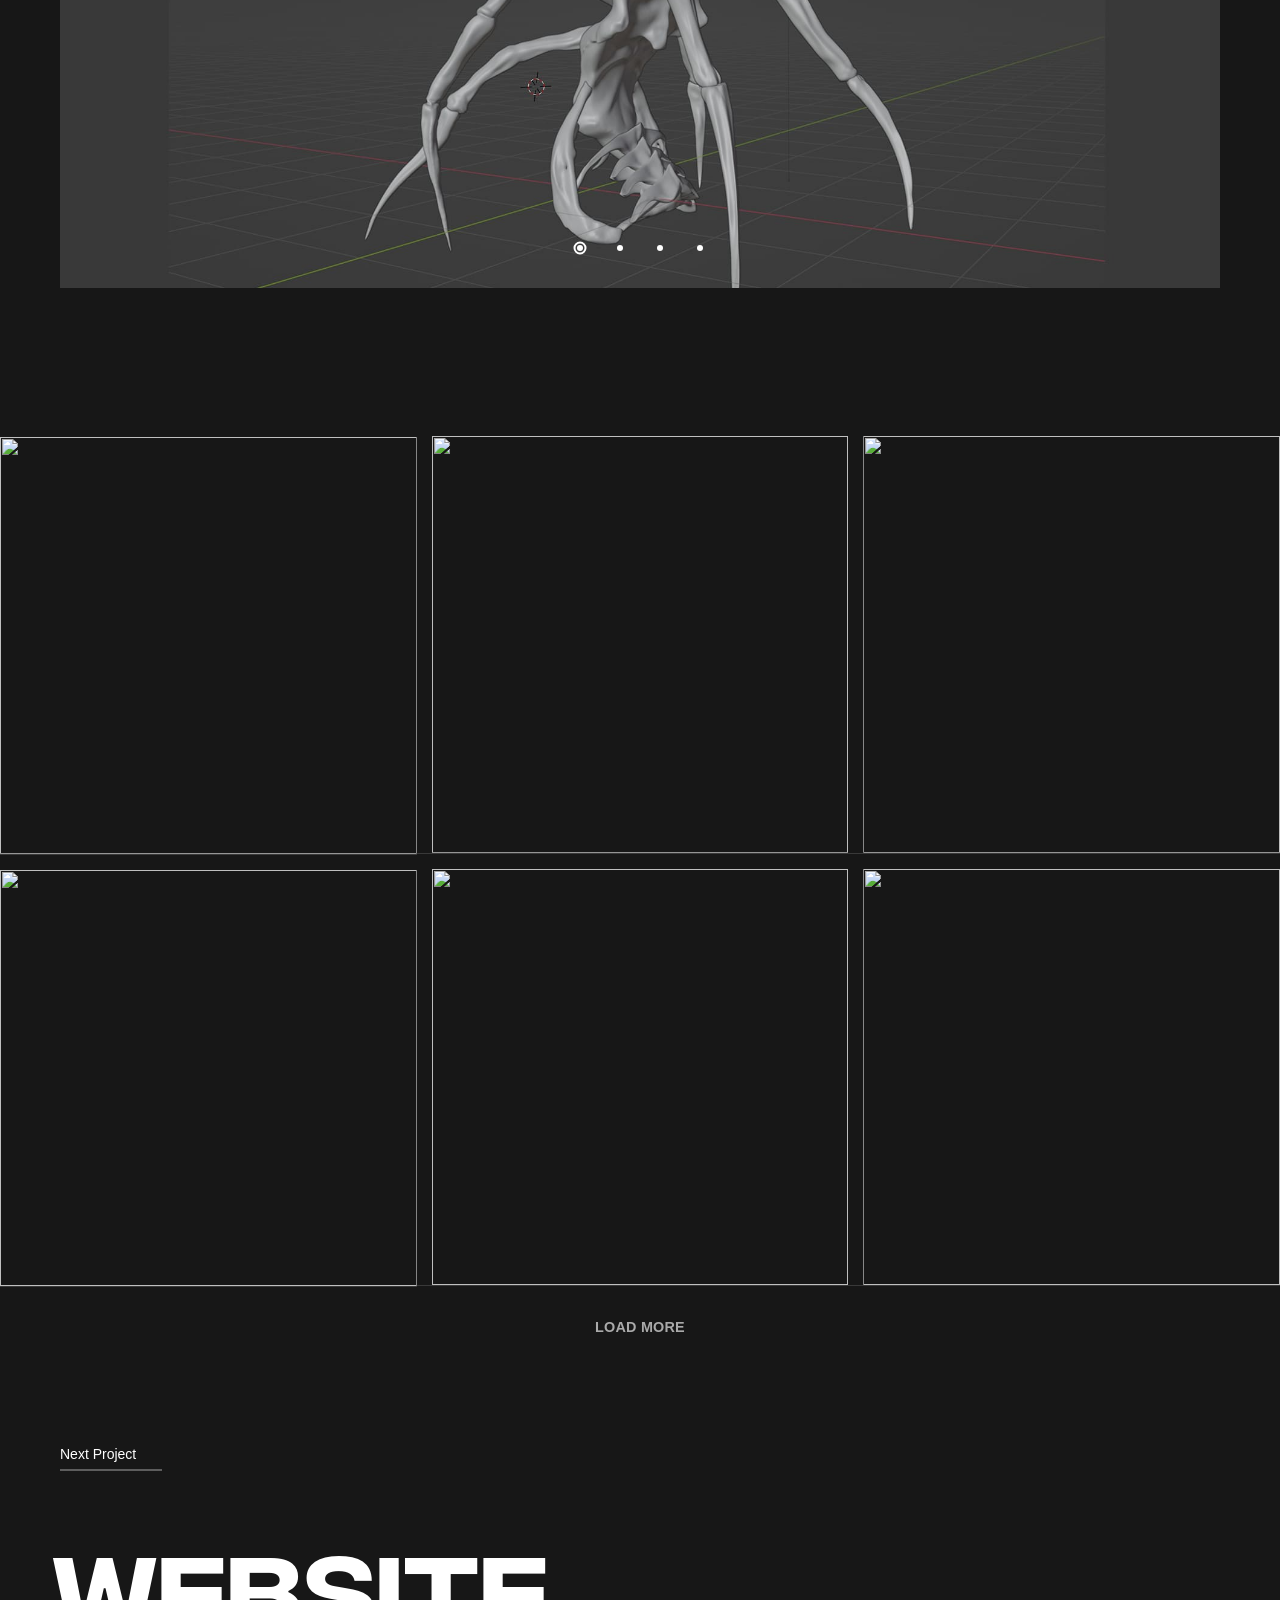
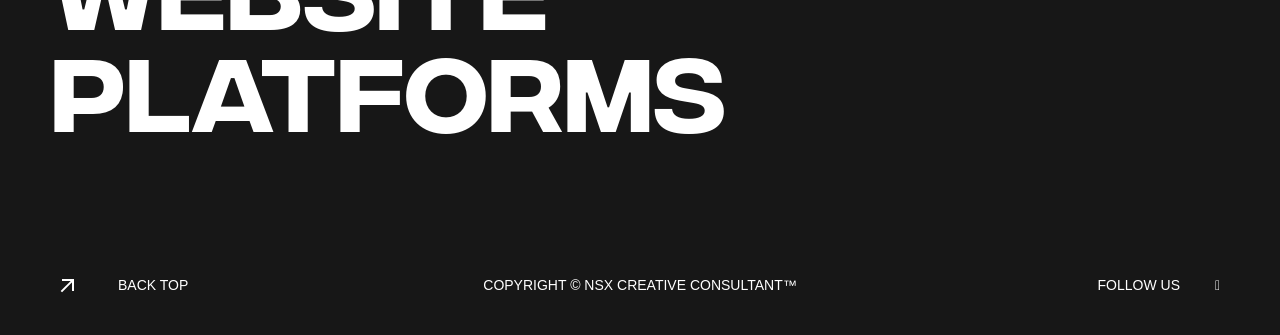
==== commit e3846bc8: "changes 3" ====
--- a/3d-design/index.html
+++ b/3d-design/index.html
@@ -569,7 +569,7 @@
 					<div class="e-con-inner">
 				<div class="elementor-element elementor-element-9c7f7b5 elementor-widget elementor-widget-harington_marquee_text" data-id="9c7f7b5" data-element_type="widget" data-e-type="widget" data-widget_type="harington_marquee_text.default">
 				<div class="elementor-widget-container">
-					<div class="marquee-text-wrapper"><h1 class="marquee-text big-title fw" style="translate: none; rotate: none; scale: none; transform: translate(-73.3182%, 0%) translate3d(0px, 0px, 0px);">LETS WORK TOGETHER</h1><h1 class="marquee-text big-title fw" style="left: 1148px; top: 0px; position: absolute; translate: none; rotate: none; scale: none; transform: translate(-73.3182%, 0%) translate3d(0px, 0px, 0px);">LETS WORK TOGETHER</h1></div>				</div>
+					<div class="marquee-text-wrapper" style="animation: content-marquee 18s linear infinite;"><h1 class="marquee-text big-title fw">LETS WORK TOGETHER</h1><h1 class="marquee-text big-title fw">LETS WORK TOGETHER</h1></div>				</div>
 				</div>
 					</div>
 				</div>
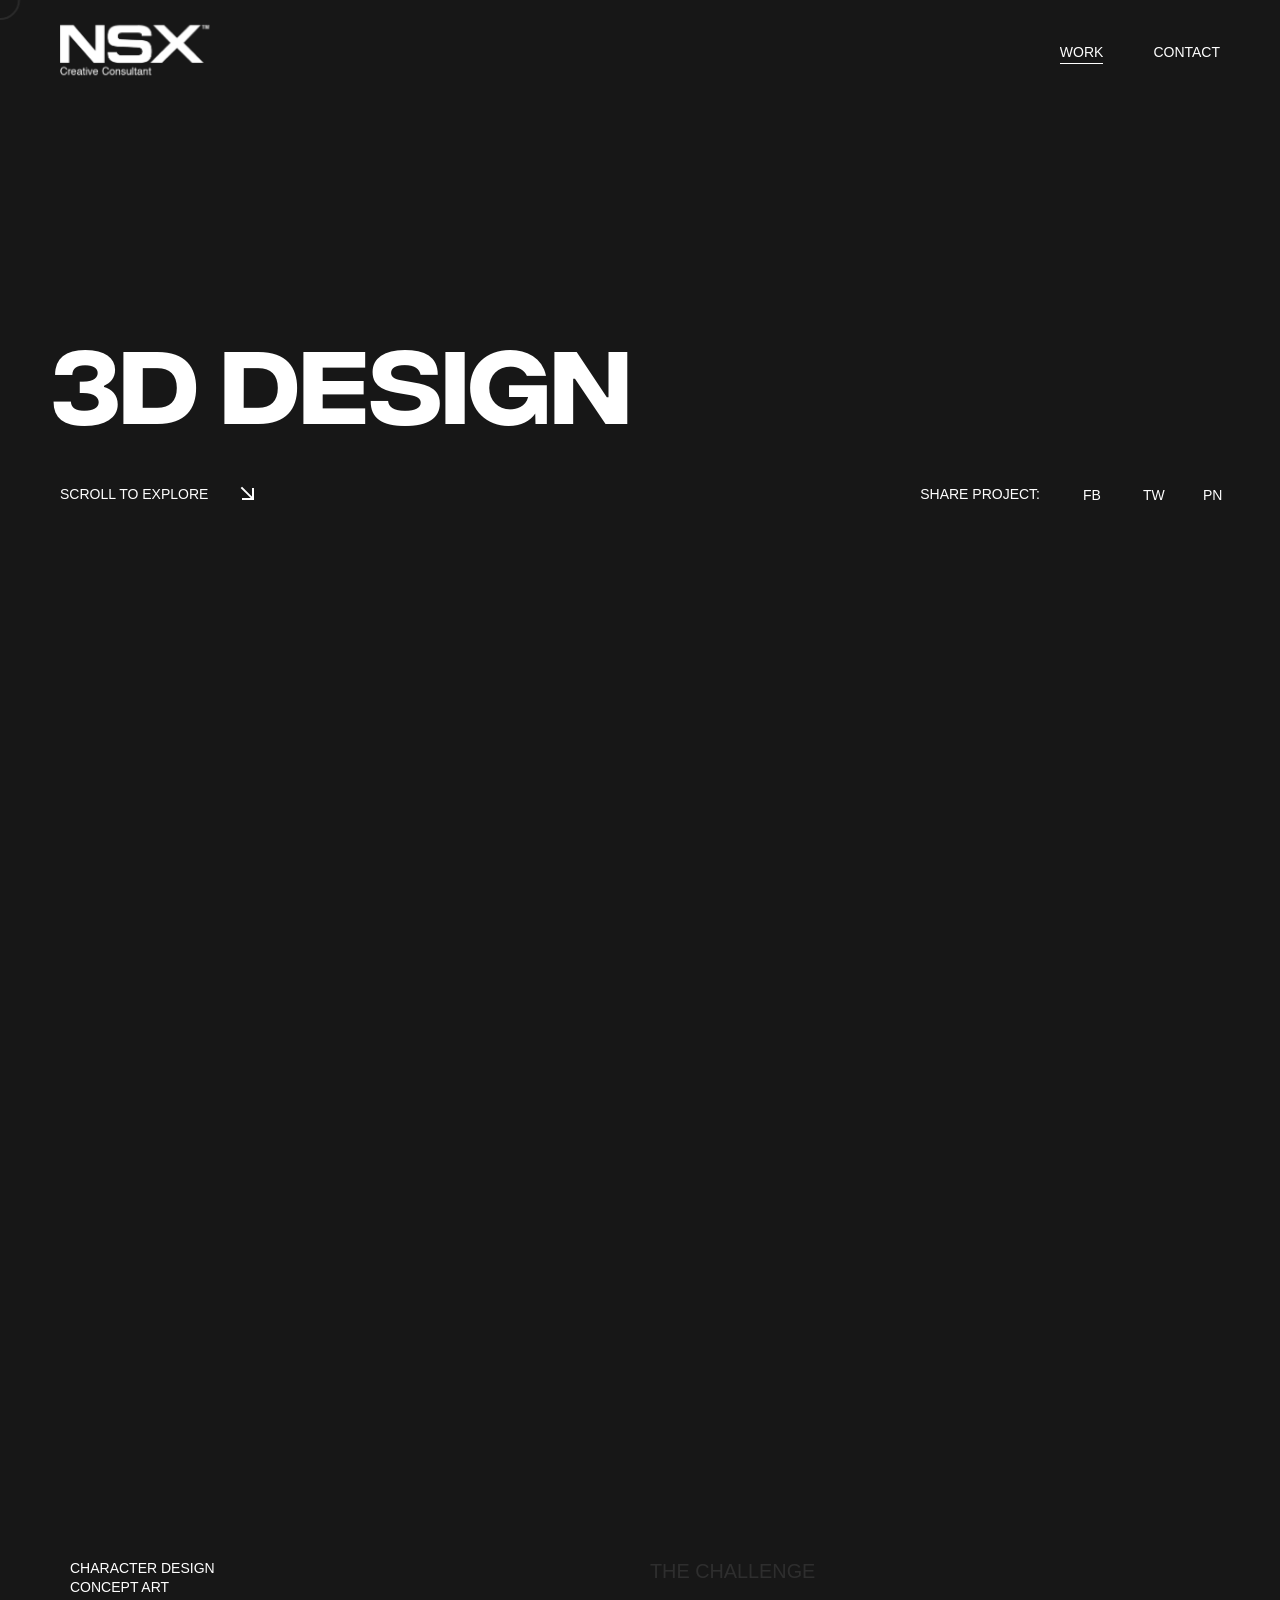
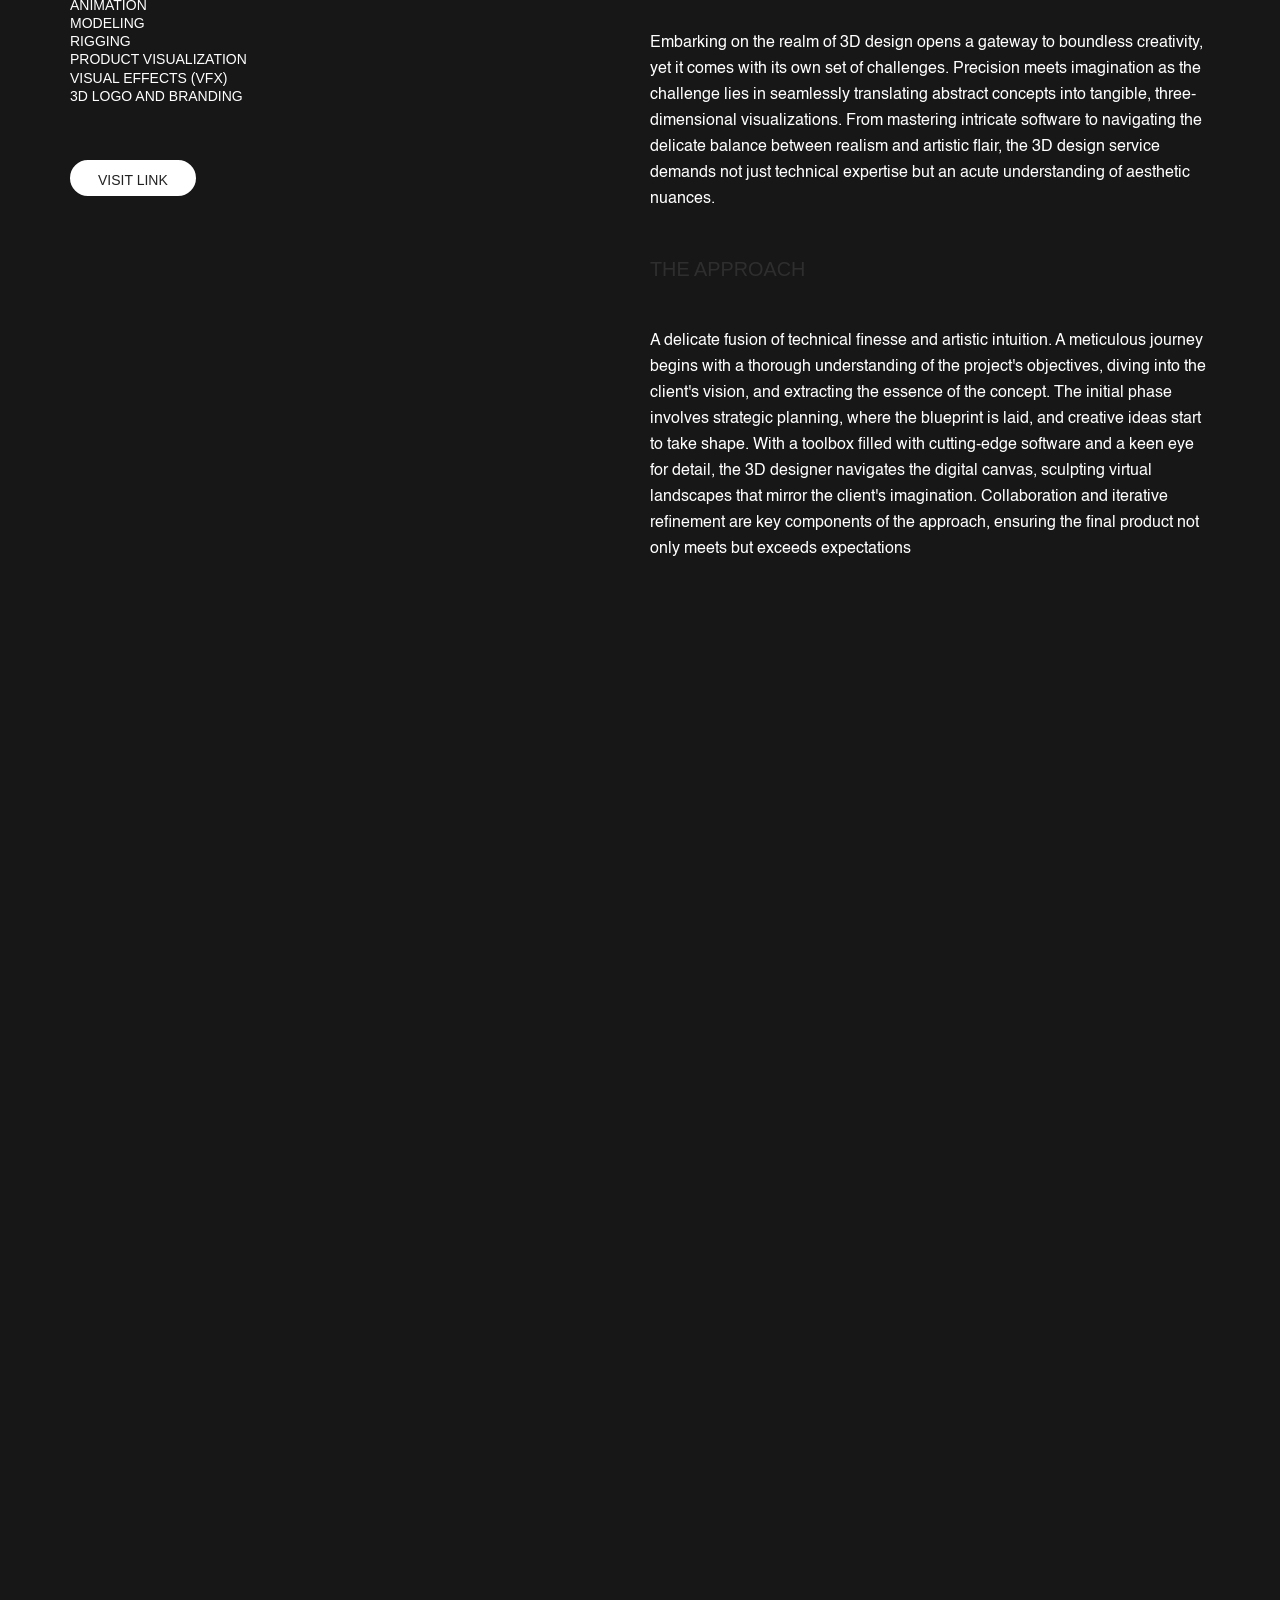
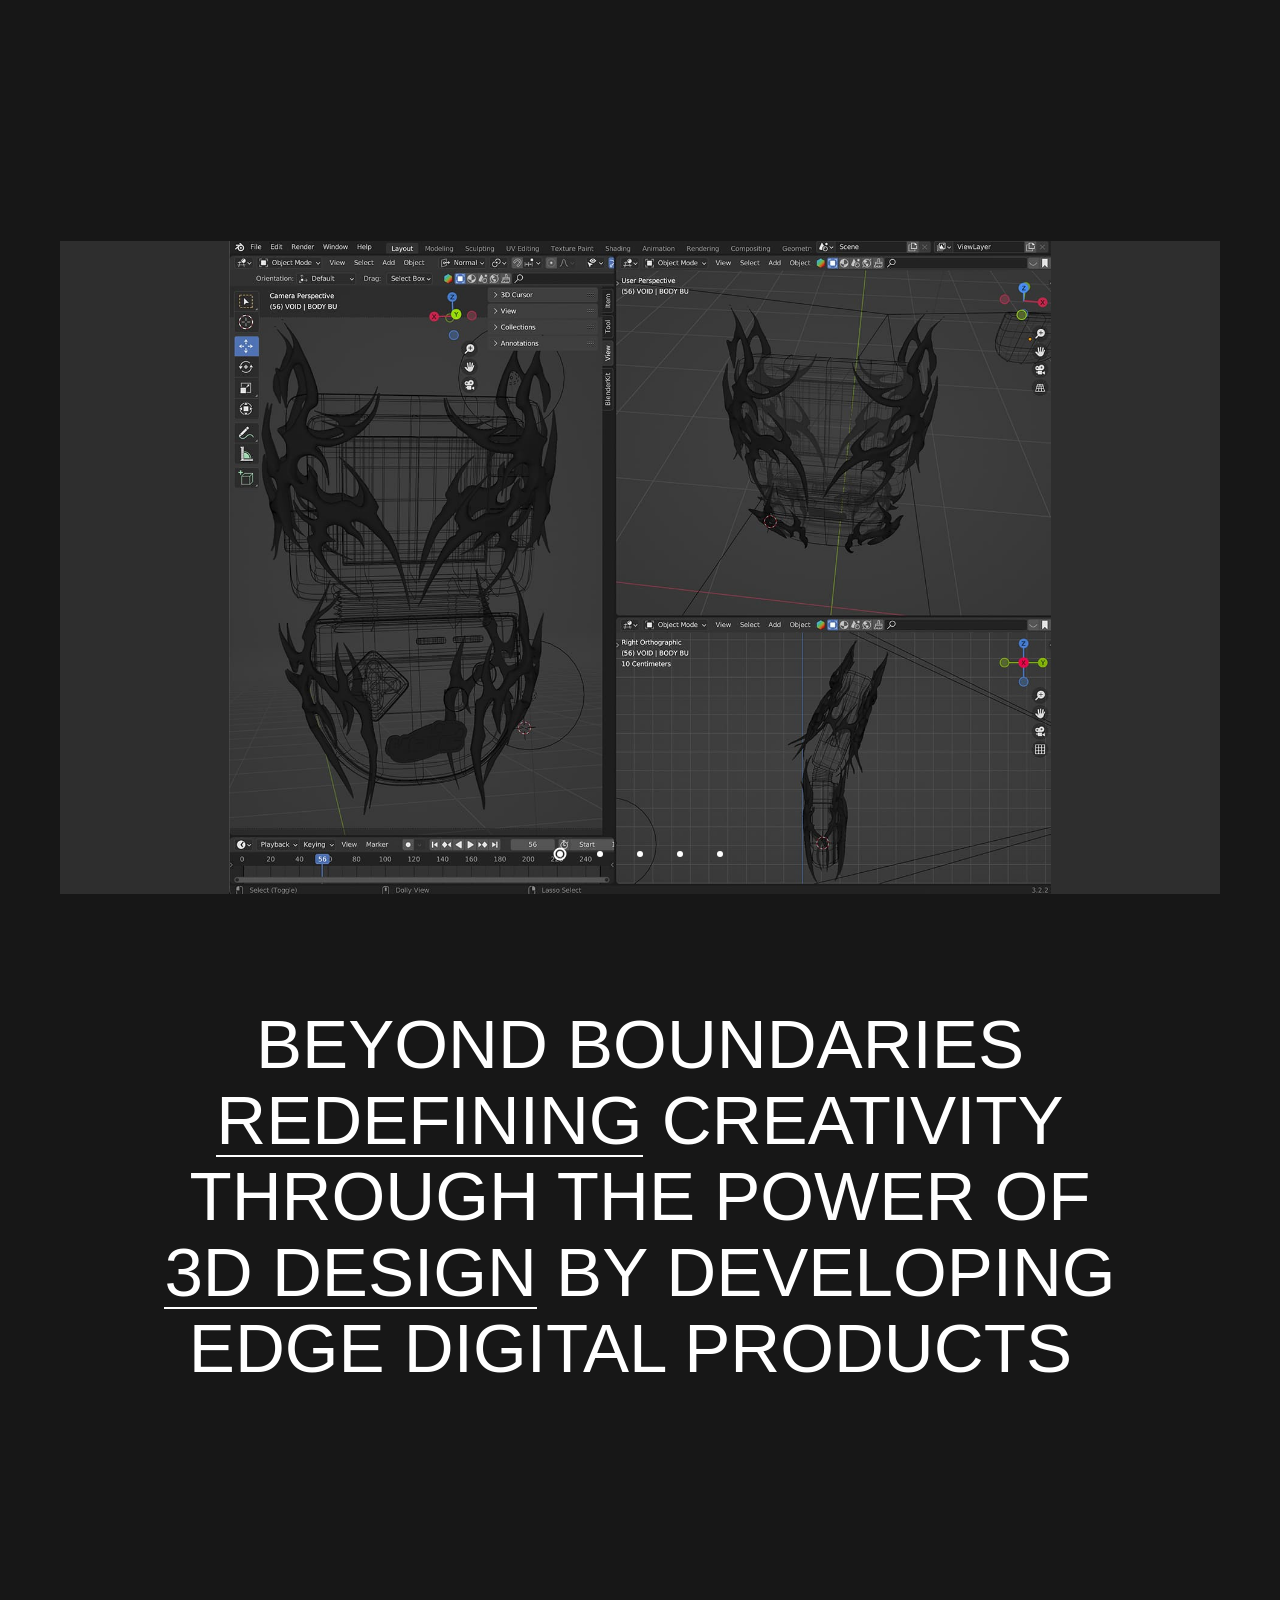
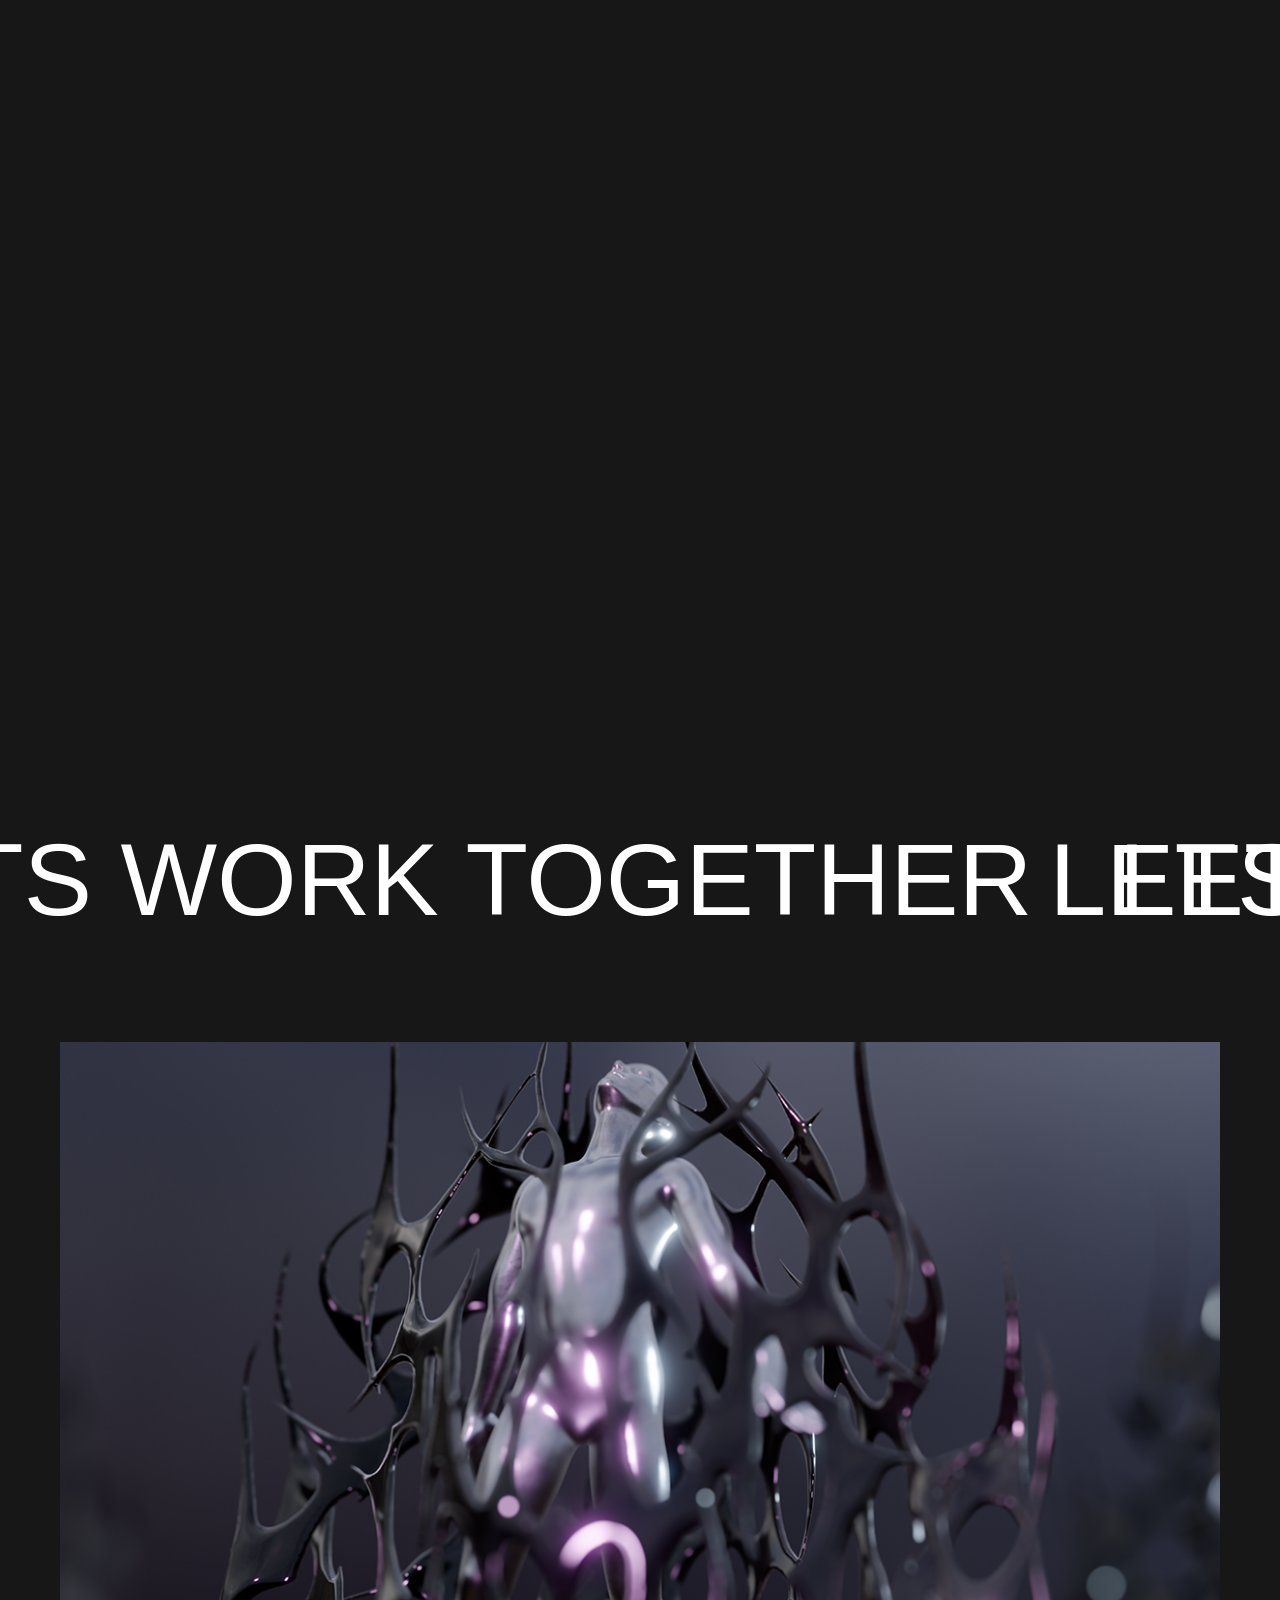
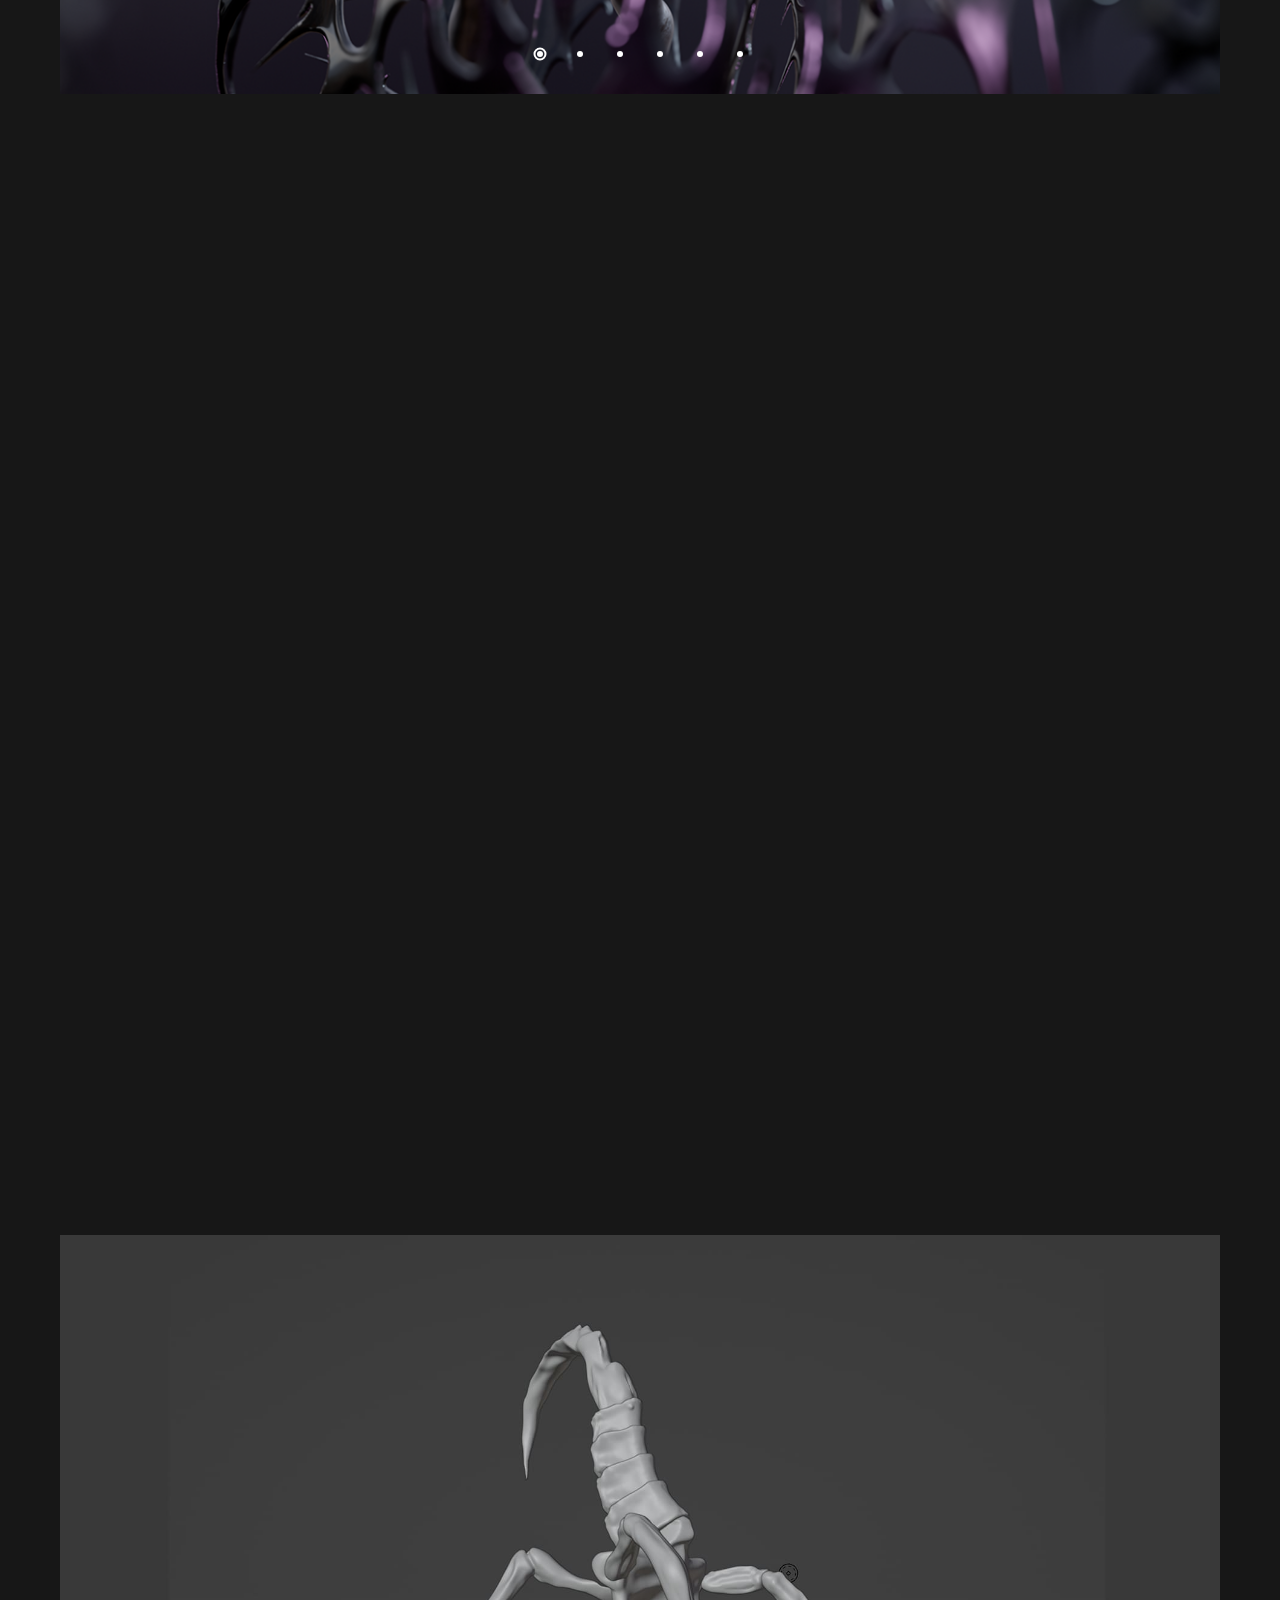
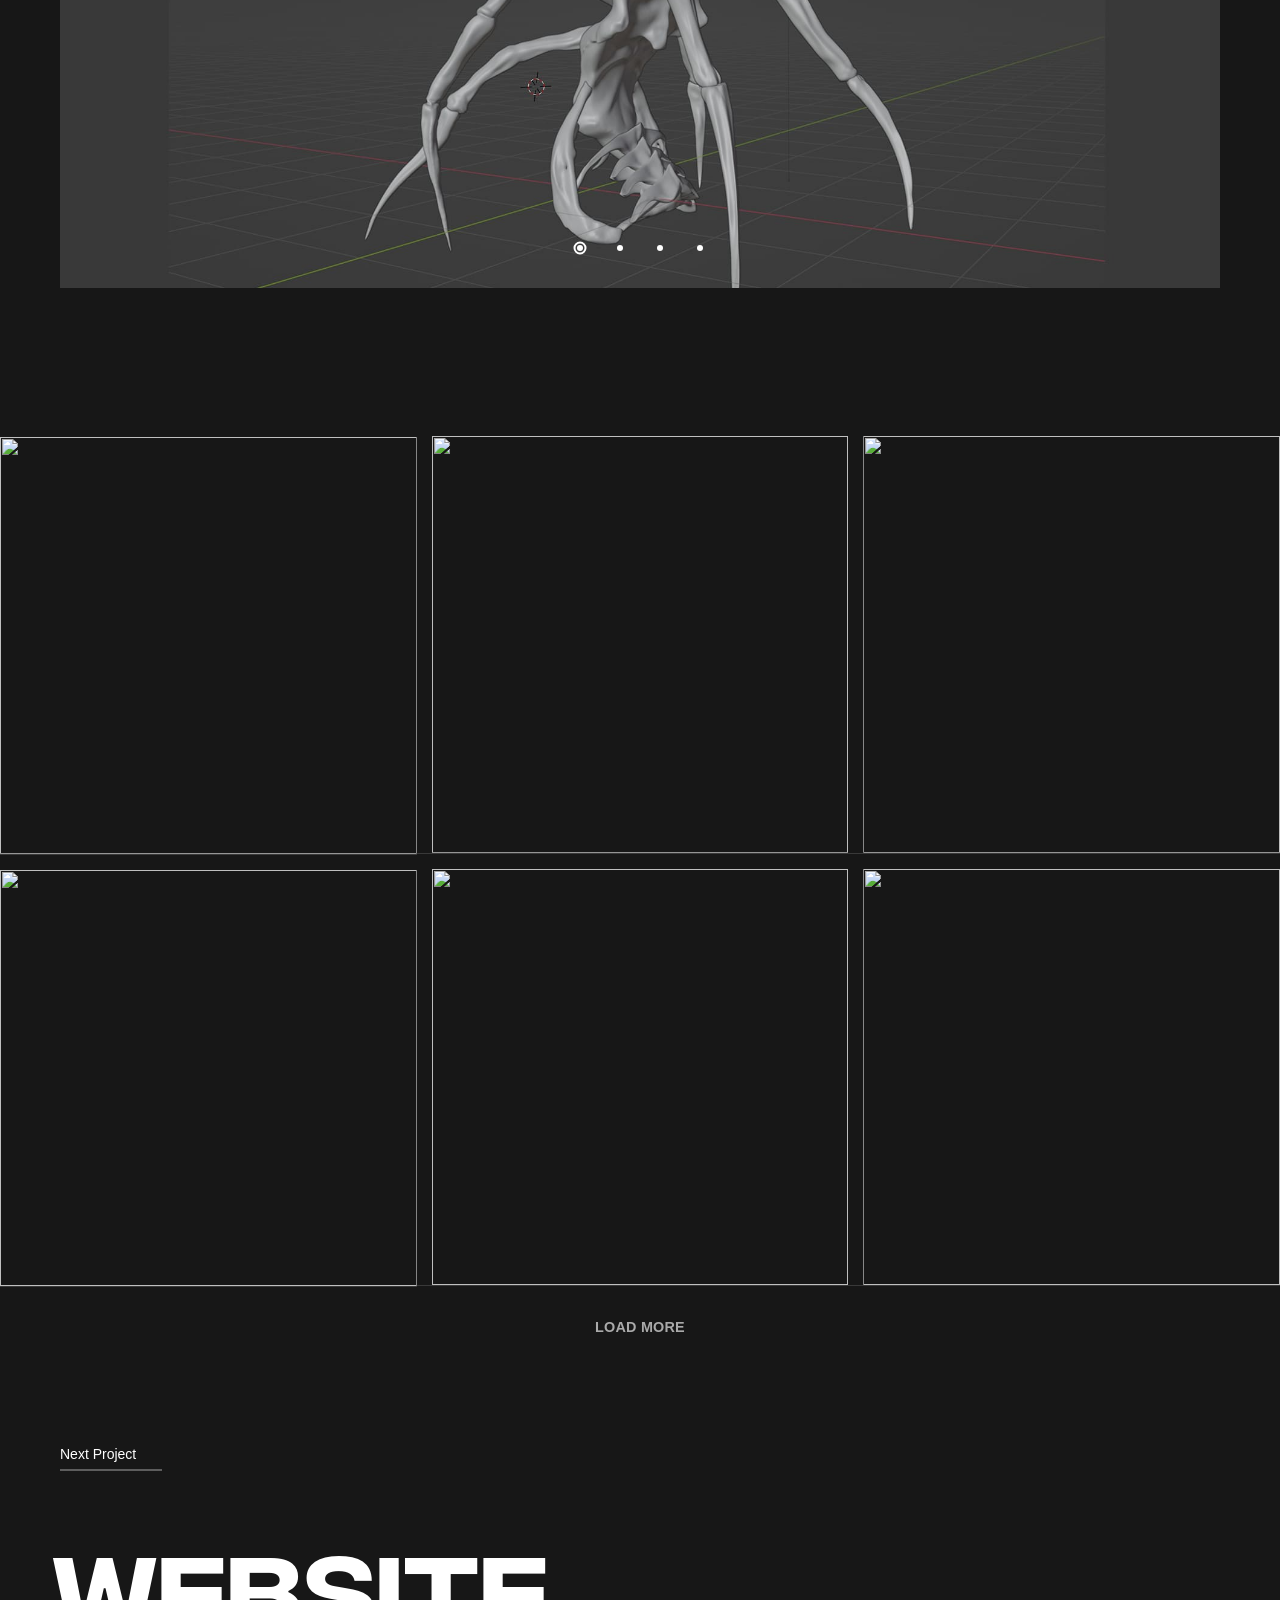
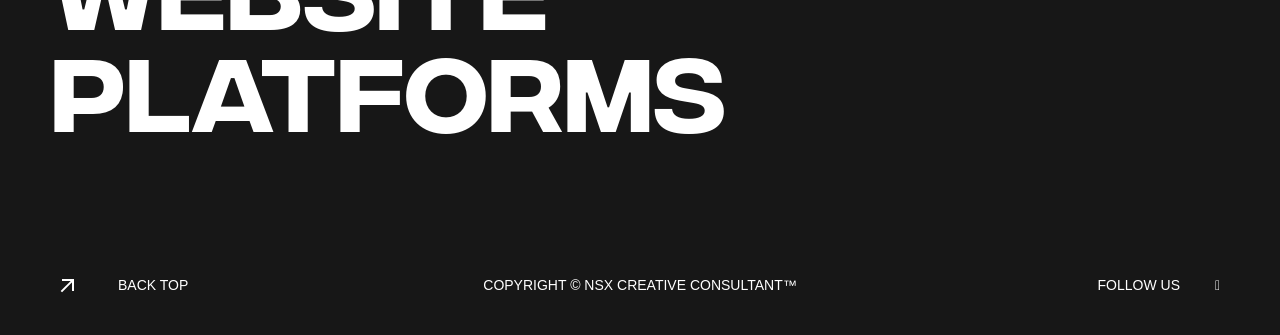
==== commit b41c4bf6: "cambios" ====
--- a/3d-design/index.html
+++ b/3d-design/index.html
@@ -508,7 +508,7 @@
 					<div class="e-con-inner">
 				<div class="elementor-element elementor-element-6247574 elementor-widget__width-initial elementor-widget elementor-widget-harington_video_player" data-id="6247574" data-element_type="widget" data-e-type="widget" data-widget_type="harington_video_player.default">
 				<div class="elementor-widget-container">
-					<!-- Video Player --><div class="video-wrapper"><div class="video-cover" data-src="https://nsxcreative.com/wp-content/uploads/2022/03/STILL1.jpg" style="background-image: url(&quot;https://nsxcreative.com/wp-content/uploads/2022/03/STILL1.jpg&quot;);"></div><video class="bgvid" preload="auto"><source src="https://nsxcreative.com/wp-content/uploads/2024/10/0001-compressed-1.mp4"></video><div class="control" style="display: block;"><div class="btmControl"><div class="progress-bar"><div class="progress"><span class="bufferBar"></span><span class="timeBar"></span></div></div><div class="video-btns"><div class="sound sound2 btn" title="Mute/Unmute sound"><i class="fa fa-volume-up" aria-hidden="true"></i><i class="fa fa-volume-off" aria-hidden="true"></i></div><div class="btnFS btn" title="Switch to full screen"><i class="fa fa-expand" aria-hidden="true"></i></div></div></div></div></div><!--/Video Player -->				</div>
+					<!-- Video Player --><div class="video-wrapper"><div class="video-cover" data-src="https://nsxcreative.com/wp-content/uploads/2022/03/STILL1.jpg" style="background-image: url(&quot;https://nsxcreative.com/wp-content/uploads/2022/03/STILL1.jpg&quot;);"></div><video class="bgvid" preload="auto"><source src="./assets/0001-compressed-1.mp4"></video><div class="control" style="display: block;"><div class="btmControl"><div class="progress-bar"><div class="progress"><span class="bufferBar"></span><span class="timeBar"></span></div></div><div class="video-btns"><div class="sound sound2 btn" title="Mute/Unmute sound"><i class="fa fa-volume-up" aria-hidden="true"></i><i class="fa fa-volume-off" aria-hidden="true"></i></div><div class="btnFS btn" title="Switch to full screen"><i class="fa fa-expand" aria-hidden="true"></i></div></div></div></div></div><!--/Video Player -->				</div>
 				</div>
 					</div>
 				</div>
@@ -551,7 +551,7 @@
 		<div class="elementor-element elementor-element-17e2687 e-con-full e-flex e-con e-parent e-lazyloaded" data-id="17e2687" data-element_type="container" data-e-type="container" data-settings="{&quot;background_background&quot;:&quot;video&quot;,&quot;background_video_start&quot;:1,&quot;background_play_on_mobile&quot;:&quot;yes&quot;,&quot;background_play_once&quot;:&quot;yes&quot;}">
 				<div class="elementor-element elementor-element-ff71f93 elementor-widget elementor-widget-harington_video_player" data-id="ff71f93" data-element_type="widget" data-e-type="widget" data-widget_type="harington_video_player.default">
 				<div class="elementor-widget-container">
-					<!-- Video Player --><div class="video-wrapper"><div class="video-cover" data-src="https://nsxcreative.com/wp-content/uploads/2024/03/Copia-de-WATCH-REEL-3D.png" style="background-image: url(&quot;https://nsxcreative.com/wp-content/uploads/2024/03/Copia-de-WATCH-REEL-3D.png&quot;);"></div><video class="bgvid" preload="auto"><source src="https://nsxcreative.com/wp-content/uploads/2025/03/herovideo3ddesign.mp4"></video><div class="control" style="display: block;"><div class="btmControl"><div class="progress-bar"><div class="progress"><span class="bufferBar"></span><span class="timeBar"></span></div></div><div class="video-btns"><div class="sound sound2 btn" title="Mute/Unmute sound"><i class="fa fa-volume-up" aria-hidden="true"></i><i class="fa fa-volume-off" aria-hidden="true"></i></div><div class="btnFS btn" title="Switch to full screen"><i class="fa fa-expand" aria-hidden="true"></i></div></div></div></div></div><!--/Video Player -->				</div>
+					<!-- Video Player --><div class="video-wrapper"><div class="video-cover" data-src="https://nsxcreative.com/wp-content/uploads/2024/03/Copia-de-WATCH-REEL-3D.png" style="background-image: url(&quot;https://nsxcreative.com/wp-content/uploads/2024/03/Copia-de-WATCH-REEL-3D.png&quot;);"></div><video class="bgvid" preload="auto"><source src="./assets/herovideo3ddesign.mp4"></video><div class="control" style="display: block;"><div class="btmControl"><div class="progress-bar"><div class="progress"><span class="bufferBar"></span><span class="timeBar"></span></div></div><div class="video-btns"><div class="sound sound2 btn" title="Mute/Unmute sound"><i class="fa fa-volume-up" aria-hidden="true"></i><i class="fa fa-volume-off" aria-hidden="true"></i></div><div class="btnFS btn" title="Switch to full screen"><i class="fa fa-expand" aria-hidden="true"></i></div></div></div></div></div><!--/Video Player -->				</div>
 				</div>
 				</div>
 		<div class="elementor-element elementor-element-d6164c8 e-flex e-con-boxed e-con e-parent e-lazyloaded" data-id="d6164c8" data-element_type="container" data-e-type="container">
@@ -614,7 +614,7 @@
 		<div class="elementor-element elementor-element-98f424a e-con-full e-flex e-con e-parent e-lazyloaded" data-id="98f424a" data-element_type="container" data-e-type="container" data-settings="{&quot;background_background&quot;:&quot;video&quot;,&quot;background_video_start&quot;:1,&quot;background_play_on_mobile&quot;:&quot;yes&quot;,&quot;background_play_once&quot;:&quot;yes&quot;}">
 				<div class="elementor-element elementor-element-1beef7c elementor-widget elementor-widget-harington_video_player" data-id="1beef7c" data-element_type="widget" data-e-type="widget" data-widget_type="harington_video_player.default">
 				<div class="elementor-widget-container">
-					<!-- Video Player --><div class="video-wrapper"><div class="video-cover" data-src="https://nsxcreative.com/wp-content/uploads/2022/12/0220.jpg" style="background-image: url(&quot;https://nsxcreative.com/wp-content/uploads/2022/12/0220.jpg&quot;);"></div><video class="bgvid" preload="auto"><source src="https://nsxcreative.com/wp-content/uploads/2022/12/0001-0250.mp4"></video><div class="control" style="display: block;"><div class="btmControl"><div class="progress-bar"><div class="progress"><span class="bufferBar"></span><span class="timeBar"></span></div></div><div class="video-btns"><div class="sound sound2 btn" title="Mute/Unmute sound"><i class="fa fa-volume-up" aria-hidden="true"></i><i class="fa fa-volume-off" aria-hidden="true"></i></div><div class="btnFS btn" title="Switch to full screen"><i class="fa fa-expand" aria-hidden="true"></i></div></div></div></div></div><!--/Video Player -->				</div>
+					<!-- Video Player --><div class="video-wrapper"><div class="video-cover" data-src="https://nsxcreative.com/wp-content/uploads/2022/12/0220.jpg" style="background-image: url(&quot;https://nsxcreative.com/wp-content/uploads/2022/12/0220.jpg&quot;);"></div><video class="bgvid" preload="auto"><source src="./assets/0001-0250.mp4"></video><div class="control" style="display: block;"><div class="btmControl"><div class="progress-bar"><div class="progress"><span class="bufferBar"></span><span class="timeBar"></span></div></div><div class="video-btns"><div class="sound sound2 btn" title="Mute/Unmute sound"><i class="fa fa-volume-up" aria-hidden="true"></i><i class="fa fa-volume-off" aria-hidden="true"></i></div><div class="btnFS btn" title="Switch to full screen"><i class="fa fa-expand" aria-hidden="true"></i></div></div></div></div></div><!--/Video Player -->				</div>
 				</div>
 				</div>
 		<div class="elementor-element elementor-element-d4fb6a2 e-flex e-con-boxed e-con e-parent e-lazyloaded" data-id="d4fb6a2" data-element_type="container" data-e-type="container">
--- a/3d-design/assets/shortcodes.css
+++ b/3d-design/assets/shortcodes.css
@@ -1,2810 +1,2810 @@
-
-/*--------------------------------------------------
-	Pinned Section
----------------------------------------------------*/
-	
-	.pinned-section {
-		position: relative;
-		display: table;
-		width: 100%;
-		margin: 0 auto;
-		max-width:1160px;
-	}
-	
-	.full .pinned-section {
-		max-width:100%;
-	}
-	
-	.pinned-section .pin-spacer {
-		width:50%!important;
-	}
-	
-	.pinned-element {
-		position:relative;
-		float:left;
-		width:50%;
-		margin:0;
-		box-sizing:border-box;
-	}
-	
-	.pinned-element.left {
-		padding-right:30px;
-	}
-	
-	.pinned-element.right {
-		padding-left:30px;
-	}
-	
-	.scrolling-element {
-		position:relative;
-		float:left;
-		width:50%;
-		margin:0;
-		box-sizing:border-box;
-	}
-	
-	.scrolling-element.left {
-		padding-right:30px;
-	}
-	
-	.scrolling-element.right {
-		padding-left:30px;
-	}
-	
-	.scrolling-element img {
-		display:block;
-		height: auto;
-		width:100%;
-	}
-	
-/*--------------------------------------------------
-	Content Text Effects
----------------------------------------------------*/	
-	
-	.title-moving-outer {
-		margin-left: calc(50% - 50vw)!important;
-		margin-right: calc(50% - 50vw)!important;
-		max-width: 1000%!important;
-		width: 100vw!important;
-	}
-	
-	.title-moving-forward, .title-moving-backward {
-		clear: both;
-		display: inline-block;
-		overflow: hidden;
-		white-space: nowrap;
-		padding:0 6vw;
-		box-sizing:border-box;
-	}
-	
-	.content-marquee-outer {
-		margin-left: calc(50% - 50vw)!important;
-		margin-right: calc(50% - 50vw)!important;
-		max-width: 1000%!important;
-		width: 100vw!important;
-	}
-	
-	.content-marquee-inner {
-		position:relative;
-		float:left;
-		z-index:0;
-	}
-	
-	.content-marquee {
-		white-space: nowrap;
-		animation: content-marquee 15s infinite linear;
-		padding-left: 1vw;
-		color:#222;
-	}
-	
-	.content-marquee:hover {
-		animation-play-state: paused;
-	}
-	
-	.light-content .content-marquee, .dark-section .content-marquee {
-		color:#fff;
-	}
-	
-	.light-content .light-section .content-marquee {
-		color:#222;
-	}
-  
-	.content-marquee:after{
-		content: attr(data-text);
-		padding-left: 1vw;
-	}
-
-
-	@keyframes content-marquee {
-	  0% {
-		transform: translateX(0)
-	  }
-	  100% {
-		transform: translateX(-50%)
-	  }
-	}
-	
-	.marquee-text-wrapper {
-  		white-space: nowrap;
-		margin-left: calc(50% - 50vw)!important;
-		margin-right: calc(50% - 50vw)!important;
-		max-width: 1000%!important;
-		width: 100vw!important;
-	}
-	
-	.marquee-text {
-		font-weight: 500;
-		display: inline-block;
-		padding:0 1vw;
-		color:#222;
-	}
-	
-	.light-content .marquee-text, .dark-section .rolling-text {
-		color:#fff;
-	}
-	
-	.light-content .light-section .marquee-text {
-		color:#222;
-	}
-	
-	
-/*--------------------------------------------------
-	Hover Reveal Image
----------------------------------------------------*/	
-	
-	.hover-reveal {
-		position: fixed;
-		width: 16vw;
-		height: 24vw;
-		pointer-events: none;
-		opacity: 0;
-		z-index:1;
-	}
-	
-	.hover-reveal__inner, .hover-reveal__img {
-		width: 100%;
-		height: 100%;
-		position: relative;
-	}
-	
-	.hover-reveal__img {
-		background-size:cover;
-		background-position:center center;
-		background-repeat:no-repeat;
-		width:100%;
-		height: 100%;
-		position:relative;
-		display:block;
-	}	
-
-	
-/*--------------------------------------------------
-	Carousel
----------------------------------------------------*/
-	
-	.swiper-container {
-        width: 100%;
-        height: auto;
-        margin-left: auto;
-        margin-right: auto;
-    }
-	
-	.content-carousel .swiper-wrapper {
-	 
-	}
-	
-	.swiper-container.content-carousel, .swiper-container.content-looped-carousel, .swiper-container.content-middle-carousel {
-		overflow: visible!important;
-		cursor:grab;
-    }
-	
-	.swiper-container.content-middle-carousel {
-		margin-bottom:100px
-	}
-	
-	.drag-cursor .swiper-container.content-carousel, .drag-cursor .swiper-container.content-looped-carousel {
-		cursor:grabbing;
-    }
-	
-	.content-looped-carousel .swiper-slide {        
-		text-align:center;
-    }
-	
-	.content-carousel .swiper-slide {        
-		text-align:center;
-    }
-	
-	.content-slider .swiper-slide img, .content-carousel .swiper-slide img, .content-looped-carousel .swiper-slide img, .team-looped-carousel .swiper-slide img {
-		pointer-events:none;
-	}
-	
-	.content-slider .slider-button-prev {
-		position:absolute;
-		top:0;
-		left:0;
-		margin:0;
-		width:50%;
-		height:100%;
-		z-index:10;
-		cursor:pointer;	
-	}
-	
-	.content-slider .slider-button-next {
-		position:absolute;
-		top:0;
-		right:0;
-		margin:0;
-		width:50%;
-		height:100%;
-		z-index:10;
-		cursor:pointer;		
-	}
-	
-	.content-slider .swiper-pagination-bullets, .content-carousel .swiper-pagination-bullets, .content-looped-carousel .swiper-pagination-bullets {
-		display: block;
-		bottom: 20px !important;
-		position: absolute;
-		pointer-events:initial;
-		width: 100%;
-	}
-	
-	.content-carousel .swiper-pagination {
-		opacity:0;
-	}
-	
-	.content-looped-carousel.middle .swiper-pagination-bullets {
-		display:block;
-	}
-	
-	.swiper-container-horizontal.content-middle-carousel > .swiper-pagination-bullets {
-		bottom: -100px;
-		left: 0;
-		width: 100%;
-	}
-	
-	footer .swiper-pagination {
-		margin: 0 auto;
-		width: 100%;
-		left: 0;
-		right: 0;
-		top:20px;
-		max-width: 400px;
-		pointer-events:initial;
-	}
-	
-	.showcase-footer.slider .swiper-pagination {
-		position: relative;
-		text-align: right;
-		max-width:none;
-		pointer-events:none;
-	}
-	
-	.swiper-pagination .parallax-wrap {
-		width: 40px;
-		height: 40px;
-		display: inline-flex;
-		position: relative;
-		justify-content: center;
-		align-items: center;
-		pointer-events:initial;
-	}
-	
-	.content-slider .swiper-pagination .parallax-wrap, .content-looped-carousel .swiper-pagination .parallax-wrap, .content-carousel .swiper-pagination .parallax-wrap {
-		pointer-events:initial;
-	}
-	
-	.swiper-pagination .parallax-element {
-		height: 40px;
-		width: 40px;
-		color: #222;
-		text-align: center;
-		line-height: 50px;
-	}
-	
-	.swiper-pagination .swiper-pagination-bullet {
-		width: 40px;
-		height: 40px;
-		background: transparent!important;
-	}
-	
-	.swiper-pagination-bullet {
-		background: #222;
-	}
-	
-	.swiper-pagination-bullet-active .path {
-		display: inline-block !important;
-		stroke-dasharray: 1000;
-		stroke-dashoffset: 0;
-		animation: dash ease-in 3s;
-		animation-iteration-count: unset;
-	}
-	
-	.swiper-pagination-bullet .path, .light-content.light-content-slider .swiper-pagination-bullet .path {
-		stroke:#222;
-	}
-	
-	.swiper-pagination-bullet .solid-fill, .light-content.light-content-slider .swiper-pagination-bullet .solid-fill {
-		fill:#222;
-	}
-	
-	.light-content .swiper-pagination-bullet .path, .dark-section .swiper-pagination-bullet .path, .light-content-slider .swiper-pagination-bullet .path {
-		stroke:#fff;
-	}
-	
-	.light-content .light-section .swiper-pagination-bullet .path {
-		stroke:#222;
-	}
-	
-	 .light-content .swiper-pagination-bullet .solid-fill, .dark-section .swiper-pagination-bullet .solid-fill, .light-content-slider .swiper-pagination-bullet .solid-fill {
-		 fill:#fff;
-	 }
-	 
-	 .light-content .light-section .swiper-pagination-bullet .solid-fill, .light-content .dark-section .dark-cursor .swiper-pagination-bullet .solid-fill {
-		 fill:#222;
-	 }
-	 
-	.light-cursor .swiper-pagination-bullet .path {
-		stroke:#fff!important;
-	}
-	
-	.dark-cursor .swiper-pagination-bullet .path {
-		stroke:#222!important;
-	}
-	
-	.light-cursor .swiper-pagination-bullet .solid-fill {
-		fill:#fff!important;
-	}
-	
-	.dark-cursor .swiper-pagination-bullet .solid-fill {
-		fill:#222!important;
-	}
-	
-	.path {
-		display: none;
-	}
-
-	@keyframes dash {
-	  from {
-		stroke-dashoffset: 1000;
-	  }
-	
-	  to {
-		stroke-dashoffset: 0;
-	  }
-	}
-	
-	.disable-cursor .slider-button-prev {
-		position: absolute;
-		top: calc(50% - 30px);
-		left: 0px;
-		margin: 0;
-		width: 60px;
-		height: 60px;
-		z-index: 10;
-		cursor: pointer;
-		opacity:0.7;
-		-webkit-transition: opacity 0.15s ease-out;
-		transition: opacity 0.15s ease-out;
-	}
-	
-	.disable-cursor .slider-button-prev:hover {
-		opacity:1;
-	}
-	
-	.disable-cursor .slider-button-prev::after {
-		font: var(--fa-font-solid);
-		content: "\f104";
-		font-size: 24px;
-		width:60px;
-		height:60px;
-		line-height:60px;
-		text-align:center;
-		position: absolute;
-		left: 0;
-		top:0;
-		color:#fff;
-	}
-	
-	.disable-cursor .light-cursor .slider-button-prev::after, .disable-cursor .light-cursor .slider-button-next::after {
-		color:#fff;
-	}
-	
-	.disable-cursor .dark-cursor .slider-button-prev::after, .disable-cursor .dark-cursor .slider-button-next::after {
-		color:#222;
-	}
-	
-	.disable-cursor .slider-button-next {
-		position: absolute;
-		top: calc(50% - 30px);
-		left:auto;
-		right: 0px;
-		margin: 0;
-		width: 60px;
-		height: 60px;
-		z-index: 10;
-		cursor: pointer;
-		opacity:0.7;
-		-webkit-transition: opacity 0.15s ease-out;
-		transition: opacity 0.15s ease-out;
-	}
-	
-	.disable-cursor .slider-button-next:hover {
-		opacity:1;
-	}
-	
-	.disable-cursor .slider-button-next::after {
-		font: var(--fa-font-solid);
-		content: "\f105";
-		font-size: 24px;
-		width:60px;
-		height:60px;
-		line-height:60px;
-		text-align:center;
-		position: absolute;
-		left: 0;
-		top:0;
-		color:#fff;
-	}
-	
-	.disabled-slider-dots .swiper-pagination-bullets {
-		display:none;
-	}
-	
-	
-/*--------------------------------------------------
-	Light Box
----------------------------------------------------*/	
-
-	.image-link, .video-link {
-		display: block;
-		width: auto;
-		
-	}
-	
-	.disable-cursor .image-link::after {
-		font: var(--fa-font-solid);
-		content: "\f002";
-		font-size: 18px;
-		width:60px;
-		height:60px;
-		line-height:60px;
-		text-align:center;
-		position: absolute;
-		right:10px;
-		top:10px;
-		color:#fff;
-		opacity:0;
-		-webkit-transition: opacity 0.15s ease-out;
-		transition: opacity 0.15s ease-out;
-	}
-	
-	.disable-cursor .image-link:hover::after {
-		opacity:1;
-	}
-	
-	.disable-cursor .video-link::after {
-		font: var(--fa-font-solid);
-		content: "\f04b";
-		font-size: 18px;
-		width:60px;
-		height:60px;
-		line-height:60px;
-		text-align:center;
-		position: absolute;
-		right:10px;
-		top:10px;
-		color:#fff;
-		opacity:0;
-		-webkit-transition: opacity 0.15s ease-out;
-		transition: opacity 0.15s ease-out;
-	}
-	
-	.disable-cursor .video-link:hover::after {
-		opacity:1;
-	}
-	
-	.mfp-with-zoom .mfp-container, .mfp-with-zoom.mfp-bg {
-		opacity: 0;
-		-webkit-backface-visibility: hidden;
-		-webkit-transition: all 0.3s ease-out;
-		transition: all 0.3s ease-out;
-	}
-
-	.mfp-with-zoom.mfp-ready .mfp-container {
-		opacity: 1;
-	}
-	
-	.mfp-with-zoom.mfp-ready.mfp-bg {
-		opacity: 0.93;
-	}
-
-	.mfp-with-zoom.mfp-removing .mfp-container, .mfp-with-zoom.mfp-removing.mfp-bg {
-	  opacity: 0;
-	}
-	
-	.mfp-content figcaption, .mfp-bottom-bar {
-		display:none;
-	}
-	
-	
-/*--------------------------------------------------
-	Video Player
----------------------------------------------------*/	
-	
-	.hero-video-wrapper {
-		position: fixed;
-    	box-sizing: border-box;
-		min-width: 100%;
-		min-height: 100%;
-		width: 100%;
-		height: auto;
-		background-size: cover;
-		padding:0;
-		overflow:hidden!important;
-		opacity:1;		
-	}
-	
-	.item .hero-video-wrapper, .swiper-slide .hero-video-wrapper, .hover-reveal__img .hero-video-wrapper, .snap-slide .hero-video-wrapper, .sr-slide .hero-video-wrapper {
-		position: absolute;
-		box-sizing: border-box;
-		min-width: 100%;
-		min-height: 100%;
-		width: 100%;
-		height: auto;
-		background-size: cover;
-		padding: 0;
-		overflow: hidden !important;
-		opacity: 1;
-		top: 0;
-		z-index: 120;
-		pointer-events: none;
-	
-	}
-	
-	.hero-video-wrapper video.bgvid {
-		position: absolute;
-		top: 50%;
-		left: 50%;
-		min-width: 100%;
-		min-height: 100%;
-		width: auto;
-		height: auto;
-		z-index: -100;
-		transform: translateX(-50%) translateY(-50%);
-	  	background-size: cover;
-	}
-	
-	.video-wrapper {
-		position: relative;
-    	box-sizing: border-box;
-		min-width: 100%;
-		max-height: 100vh;
-		width: 100%;
-		height: auto;
-		background-size: cover;
-		padding:0;
-		overflow:hidden!important;
-		opacity:1;
-		-webkit-transform: translateY(0px);
-		transform: translateY(0px);
-	}
-	
-	.video-cover {
-		position:absolute;
-		width:100%;
-		height:100%;
-		top:0;
-		left:0;
-		z-index:100;
-		cursor:pointer;
-		background-size:cover;
-		background-position:center center;
-		background-repeat:no-repeat;
-		-webkit-transition: opacity 0.3s ease-out 0.05s, height 0s ease-out 0s;
-		transition: opacity 0.3s ease-out 0.05s, height 0s ease-out 0s;
-	}
-	
-	.video-cover.hidden {
-		opacity:0;
-		height: calc(100% - 50px);
-		-webkit-transition: opacity 0.3s ease-out, height 0s ease-out 0.3s;
-		transition: opacity 0.3s ease-out, height 0s ease-out 0.3s;
-	}
-	
-	video.bgvid { 
-		background-size: cover;
-		height: auto;
-		min-height: 100%;
-		min-width: 100%;
-		position: absolute;
-		width: 100%;
-		z-index: -100;
-	}
-	
-	.video-wrapper video.bgvid {
-		position: relative;
-	}
-	
-	.full .video-wrapper video.bgvid {
-		position: relative;
-		margin-top: 50vh;
-		left: 50%;
-		transform: translateX(-50%) translateY(-50%);
-	}
-
-	.control {
-		bottom: 25px;
-		color: #ccc;
-		display: none;
-		left: 0;
-		position: absolute;
-		width: calc(100% - 40px);
-		z-index: 5;
-		background-color: #eee;
-		padding: 0;
-		box-sizing: border-box;
-		right: 0;
-		margin: 0 auto;
-	}
-	
-	.full .control {
-		bottom: 10px;
-		width: calc(100% - 160px);
-	}
-
-	.btmControl{
-		clear:both;
-	}
-	
-	.control .sound{
-		width: 30px;
-		height: 50px;
-		float:left;
-		cursor:pointer;
-		text-align:center;
-		line-height:50px;
-		color:#fff;
-		opacity:0.4;
-		-webkit-transition: all 0.2s ease-in-out;
-		-moz-transition: all 0.2s ease-in-out;
-		-o-transition: all 0.2s ease-in-out;
-		-ms-transition: all 0.2s ease-in-out;
-		transition: all 0.2s ease-in-out;
-	}
-	
-	.control .sound:hover {
-		opacity:1;
-	}
-	
-	.control .sound i {
-		line-height:50px;
-	}
-	
-	.control .sound.muted i:first-child {
-		display:none;
-	}
-	
-	.control .sound.muted i:last-child {
-		display:block;
-	}
-	
-	.control .sound i:last-child {
-		display:none;
-	}
-	
-	.control .btnFS{
-		width: 50px;
-		height: 50px;
-		float:left;
-		cursor:pointer;
-		text-align:center;
-		line-height:50px;
-		color:#fff;
-		opacity:0.4;
-		-webkit-transition: all 0.2s ease-in-out;
-		-moz-transition: all 0.2s ease-in-out;
-		-o-transition: all 0.2s ease-in-out;
-		-ms-transition: all 0.2s ease-in-out;
-		transition: all 0.2s ease-in-out;
-	}
-	
-	.control .btnFS:hover{
-		opacity:1;
-	}
-
-	.progress-bar {
-		background: rgba(255,255,255,0.5);
-		box-sizing: border-box;
-		float: left;
-		height: auto;
-		width: calc(100% - 123px);
-		cursor: pointer;
-		bottom: 23px;
-		position: absolute;
-		left: 23px;
-		opacity:0;
-		-webkit-transition: opacity 0.2s ease-in-out;
-		-moz-transition: opacity 0.2s ease-in-out;
-		-o-transition: opacity 0.2s ease-in-out;
-		-ms-transition: opacity 0.2s ease-in-out;
-		transition: opacity 0.2s ease-in-out;
-	}
-	
-	.video-wrapper:hover .progress-bar {
-		opacity:1;
-	}
-	
-	.progress {
-		height: 2px;
-		max-width: 100%;
-		position: relative;
-		width: 100%;
-	}
-	
-	.progress span {
-		height:100%;
-		position:absolute;
-		top:0;
-		left:0;
-		display:block;
-	}
-	
-	.timeBar{
-		z-index:10;
-		width:0;
-		background: #fff;
-	}
-	
-	.bufferBar{
-		z-index:5;
-		width:0;
-		background: rgba(255,255,255,0.2);
-	}
-	
-	.video-btns {
-		position: absolute;
-		right: 3px;
-		bottom: 0px;
-		opacity:0;
-		-webkit-transition: all 0.2s ease-in-out;
-		-moz-transition: all 0.2s ease-in-out;
-		-o-transition: all 0.2s ease-in-out;
-		-ms-transition: all 0.2s ease-in-out;
-		transition: all 0.2s ease-in-out;
-	}
-	
-	.video-wrapper:hover .video-btns {
-		opacity:1;
-	}
-	
-	.volume{
-		position:relative;
-		cursor:pointer;
-		width:70px;
-		height:10px;
-		float:right;
-		margin-top:10px;
-		margin-right:10px;
-	}
-	
-	.volumeBar{
-		display:block;
-		height:100%;
-		position:absolute;
-		top:0;
-		left:0;
-	}
-
-/*--------------------------------------------------
-	Buttons
----------------------------------------------------*/	
-
-	.button-box {
-		margin-top:10px;
-		line-height:16px;
-		cursor:pointer;
-		border:none;
-		box-sizing:border-box;
-		text-align:center;
-		display:inline-block;
-		position:relative;
-	}
-	
-	.text-align-center .button-box {
-		margin-left:10px;
-		margin-right:10px;
-	}
-	
-	.button-content .submit-box {
-		color:#fff;
-	}
-	
-	.clapat-button-wrap {
-		display: flex;
-		position: relative;
-		justify-content: center;
-		align-items: center;
-		left:0;
-		right:0;
-		min-width:100px;
-		height:60px;		
-	}
-	
-	.clapat-button-wrap.circle {
-		min-width:104px;
-		height:104px;	
-	}
-	
-	.text-align-center .clapat-button-wrap {
-		margin:0 auto;
-	}
-	
-	.clapat-button {		
-		opacity:1;		
-	}
-	
-	.button-border {
-		height: 36px;
-		width: auto;
-		border: solid 2px #222;
-		background-color:#222;
-		border-radius: 5px;
-		cursor:pointer;
-		font-size: 14px;
-		font-weight: 500;
-		line-height:37px;
-		overflow: hidden;
-		color:#222;
-		text-align:center;
-		-webkit-transition : border 0.2s ease-out;
-		transition : border 0.2s ease-out;
-	}
-	
-	.light-content .button-border, .dark-section .button-border {
-		border: solid 2px #fff;
-		background-color:#fff;
-	}
-	
-	.light-content .light-section .button-border {
-		border: solid 2px #222;
-		background-color:#222;
-	}
-	
-	.button-border a {
-		display:block;
-		position:relative;
-	}
-	
-	.light-content .button-border a, .dark-section .button-border a {
-		color:#222;
-	}
-	
-	.light-content .light-section .button-border a {
-		color:#fff;
-	}
-	
-	.button-border.rounded {
-		border-radius: 30px;
-	}
-	
-	.button-border.outline {
-		border: solid 3px #222;
-		color:#222;
-		background-color:transparent;
-	}
-	
-	.light-content .button-border.outline, .dark-section .button-border.outline {
-		border: solid 3px #fff;
-		color:#fff;		
-		background-color:transparent;
-	}
-	
-	.light-content .light-section .button-border.outline {
-		border: solid 3px #222;		
-		background-color:transparent;
-	}
-	
-	.light-content .button-border.outline a, .dark-section .button-border.outline a {
-		color:#fff;
-	}
-	
-	.light-content .light-section .button-border.outline a {
-		color:#222;
-	}
-	
-	.dark-content .light-section .button-border a {
-		color:#fff;
-	}
-	
-	.dark-content .light-section .button-border.outline a {
-		color:#222;
-	}
-	
-	.circle .button-border {
-		border-radius: 100px;
-		height: 100px;
-		width: 100px;
-	}
-	
-	.button-border span {
-		position: relative;
-		display: inline-block;
-		-webkit-transition: -webkit-transform 0.2s;
-		transition: transform 0.2s;
-		width: auto;
-		text-align: center;
-		transform-origin: 100% 0%;
-		padding: 0 30px;
-	}
-	
-	.button-border span::before {
-		position: absolute;
-		width: 100%;
-		top: 100%;
-		left: 0;
-		content: attr(data-hover);
-		text-align: center;
-	}
-	
-	.clapat-button:hover .button-border span {
-		-webkit-transform: translateY(-100%);
-		transform: translateY(-100%);
-		transform-origin: 0% 0%;
-	}
-	
-	.clapat-button-wrap.circle:hover .button-border {
-		border: solid 2px transparent;	
-	}
-	
-	.clapat-button-wrap.circle .button-border input, .clapat-button-wrap.circle .button-border a {
-		height: 100px;
-		width: 100px;
-		line-height: 100px;
-		text-align: center;
-		padding: 0;
-		font-size: 12px;
-		cursor:pointer;	
-	}
-	
-	
-
-/*--------------------------------------------------
-	Appearing Items
----------------------------------------------------*/	
-	
-	.has-animation {
-		opacity: 0;
-		-webkit-transition:translateY(60px);
-		transform: translateY(60px);
-	}
-	
-	.has-animation.has-scale {
-		opacity: 0;
-		-webkit-transition:translateY(0px) scale(1.05);
-		transform: translateY(0px) scale(1.05);
-		transform-origin: 50% 0;
-		will-change:transform;
-	}
-	
-	.has-animation.has-scale-vertical {
-		opacity: 0;
-		-webkit-transition:translateY(0px) scaleY(1.1);
-		transform: translateY(0px) scaleY(1.1);
-		transform-origin: 50% 0;
-		will-change:transform;
-	}
-	
-	.has-animation.has-cover {
-		opacity: 1;
-		-webkit-transition:translateY(0px);
-		transform: translateY(0px);
-		overflow:hidden;
-	}
-	
-	.has-animation.has-cover::after {
-		content: "";
-		width: 100%;
-		height: 100%;
-		background-color:inherit;
-		position:absolute;
-		top:0;
-		right:0;
-		z-index:10;
-		-webkit-transition: all .6s cubic-bezier(0.54, 0.49, 0.2, 1.01);
-		-o-transition: all .6s cubic-bezier(0.54, 0.49, 0.2, 1.01);
-		transition: all .6s cubic-bezier(0.54, 0.49, 0.2, 1.01);	
-	}
-	
-	.has-animation.has-cover.animated::after {
-		width:0;
-	}
-	
-	.has-animation.has-cover img {
-		opacity: 1;
-		-webkit-transition:scale(1.05);
-		transform:scale(1.05);
-		-webkit-transition: all .6s cubic-bezier(0.54, 0.49, 0.2, 1.01);
-		-o-transition: all .6s cubic-bezier(0.54, 0.49, 0.2, 1.01);
-		transition: all .6s cubic-bezier(0.54, 0.49, 0.2, 1.01);	
-	}
-	
-	.has-animation.has-cover.animated img {
-		opacity: 1;
-		-webkit-transition:scale(1);
-		transform:scale(1);
-	}
-	
-	.has-mask {
-		margin-bottom:10px;
-	}
-	
-	.has-mask span {
-		display:inline-table;
-		overflow:hidden;
-	}
-	
-	.has-mask span > span {
-		display: inline-table;
-		margin:0!important;
-		line-height:inherit;
-		height:inherit;
-		opacity:0;
-		-webkit-transform:translateY(60px);
-		transform: translateY(60px);
-	}
-	
-	h1.big-title.has-mask span, h1.big-title.has-mask span > span {
-		line-height:inherit;
-		height:inherit;
-		margin-right:12px;
-	}
-	
-	h1.has-mask span, h1.has-mask span > span {
-		line-height:inherit;
-		height:inherit;
-		margin-right:12px;
-	}
-	
-	h2.has-mask span, h2.has-mask span > span {
-		line-height:inherit;
-		height:inherit;
-		margin-right:10px;
-	}
-	
-	h3.has-mask span, h3.has-mask span > span {
-		line-height:inherit;
-		height:inherit;
-		margin-right:8px;
-	}	
-	
-	h4.has-mask span, h4.has-mask span > span {
-		line-height:inherit;
-		height:inherit;
-		margin-right:7px;
-	}
-	
-	h5.has-mask span, h5.has-mask span > span {
-		line-height:inherit;
-		height:inherit;
-		margin-right:6px;
-	}
-	
-	h6.has-mask span, h6.has-mask span > span {
-		line-height:inherit;
-		height:inherit;
-		margin-right:5px;
-	}
-	
-	.has-mask-fill > span {
-		position: relative;
-		width:100%;
-		-webkit-text-fill-color: rgba(0,0,0,0.1);
-		-webkit-background-clip: text;
-		background-repeat: no-repeat;
-		background-image: linear-gradient(#222, #222);
-  		background-size: 0% 100%;
-	}
-	
-	.light-content .has-mask-fill > span, .dark-section .has-mask-fill > span {
-		-webkit-text-fill-color: rgba(255,255,255,0.1);
-		background-image: linear-gradient(#fff, #fff);;
-	}
-	
-	.light-content .light-section .has-mask-fill > span {
-		-webkit-text-fill-color: rgba(0,0,0,0.1);
-		-webkit-background-clip: text;
-		background-repeat: no-repeat;
-		background-image: linear-gradient(#222, #222);
-	}
-	
-	.has-indent {
-		text-indent:8vw;
-	}
-	
-	.has-span-indent {
-		font-size: 14px;
-		margin-right: 50px;
-		text-transform: uppercase;
-		display: inline;
-		vertical-align: top;
-	}
-	
-	.has-hover-image {
-		cursor:pointer;
-		display:inline-block;
-		position:relative;
-	}
-	
-	span.has-hover-image::before {
-		content: '';
-		position: absolute;
-		bottom: 1px;
-		left: 0;
-		width: 100%;
-		height: 2px;
-		background: rgba(0,0,0,1);
-		transform: scaleX(1);
-		transform-origin: left;
-		transition: transform .2s ease-out;
-	}
-	
-	.light-content span.has-hover-image::before, .dark-section span.has-hover-image::before {
-		background: rgba(255,255,255,1);
-	}
-	
-	.light-content .light-section span.has-hover-image::before {
-		background: rgba(0,0,0,1);
-	}
-  
-    span.has-hover-image:hover::before {
-		transform: scaleX(0);
-		transform-origin: right;
-	}
-	
-	span.has-hover-image .hover-reveal {
-		width: 400px;
-		height: 250px;
-		left:0;
-		overflow: hidden;
-	}
-	
-	span.has-hover-image.vertical .hover-reveal {
-		width: 300px;
-		height: 400px;
-		left:0;
-	}
-	
-	.has-opacity {
-		opacity:0.2;
-	}
-	
-	.number-counter {
-		position: relative;
-		display:table;
-	}
-	
-	.number-counter::after {
-		content: attr(data-symbol);
-		line-height: inherit;
-		font-size: 48px;
-		font-weight: 500;
-		top: 0;
-		position: absolute;
-		left: calc(100% + 5px);
-	}
-
-
-/*--------------------------------------------------
-	Underline Link
----------------------------------------------------*/			
-	
-	a.link {
-		display:inline-block;
-		position:relative;
-	}
-	
-	.light-content a.link {
-		color:#fff;
-	}
-	
-	.light-content .light-section a.link {
-		color:#222;
-	}
-	
-	a.link::before {
-		content: '';
-		position: absolute;
-		bottom: 1px;
-		left: 0;
-		width: 100%;
-		height: 2px;
-		background: rgba(0,0,0,1);
-		transform: scaleX(0);
-		transform-origin: right;
-		transition: transform .2s ease-out;
-	}
-	
-	h1 a.link::before {
-		bottom: 0px;
-		height: 3px;
-	}
-	
-	.light-content a.link::before, .dark-section a.link::before {
-		background: rgba(255,255,255,1);
-	}
-	
-	.light-content .light-section a.link::before {
-		background: rgba(0,0,0,1);
-	}
-  
-    a.link:hover::before {
-		transform: scaleX(1);
-		transform-origin: left;
-	}
-
-
-/*--------------------------------------------------
-	Icon Boxes
----------------------------------------------------*/
-
-	.box-icon-wrapper {
-		display: table;
-		position: relative;
-		box-sizing: border-box;
-		height: auto;
-		width:100%;
-	}
-	
-	.box-icon {
-		color: #222;
-		position: relative;
-		margin-top: 0px;
-		margin-bottom: 10px;
-		width: 35px;
-		height: 35px;
-		line-height: 35px;
-	}
-	
-	.text-align-center .box-icon {
-		margin:auto;
-	}
-	
-	.inline-boxes .box-icon {
-		position:absolute;
-	}
-	
-	.box-icon i {
-		position:relative;
-		margin-bottom:0px;
-		font-size:24px;
-	}
-	
-	.light-content .box-icon {
-		color:#fff;
-	}
-	
-	.light-content .light-section .box-icon {
-		color:#222;
-	}
-	
-	.box-icon:after {
-	  content: "";
-	  clear: both;
-	  display: table;
-	}
-	
-	.box-icon-content {
-		position:relative;
-		width:100%;
-		box-sizing:border-box;
-	}
-	
-	.inline-boxes .box-icon-content {
-		padding-left:45px;
-	}
-	
-	.box-icon h5 {
-		margin-bottom:5px;
-	}
-	
-	
-/*--------------------------------------------------
-	Parallax Image
----------------------------------------------------*/	
-	
-	.parallax-image-content {
-		position: relative;
-		margin:0 auto;
-		z-index: 10;
-		height: 100%;
-		width: 100%;
-		box-sizing: border-box;
-	}
-	
-	.parallax-image-content .outer {
-		width: 100%;
-		margin: 0 auto;
-		padding-top:20px;
-		padding-bottom:20px;
-		box-sizing: border-box;
-	}
-	
-	.parallax-image-content img {
-		width:100%;
-		max-width:100%;
-		height:auto;
-		display:block;
-	}
-	
-/*--------------------------------------------------
-	Clients Table
----------------------------------------------------*/	
-	
-	.clients-table {
-		margin:0;
-		margin-left:2px;
-		display:block;
-	}
-	
-	.clients-table:after {
-	  content: "";
-	  clear: both;
-	  display: table;
-	}
-	
-	.clients-table li {
-		display: block;
-		float: left;
-		width: 20%;
-		min-height: 30px;
-		border: 1px solid #ddd;
-		box-sizing: border-box;
-		text-align: center;
-		margin: 0px;
-		margin-left: 0px;
-		margin-left: -1px;
-		margin-top:-1px;
-		padding:15px;
-	}
-	
-	.clients-table li img {
-		margin:0 auto;
-		opacity:1;
-		transition: all 0.2s ease 0s;
-		-webkit-transition: all 0.2s ease 0s;
-	}
-	
-	.clients-table li:hover img {
-		opacity:1;
-	}
-	
-	.clients-table.no-borders li {
-		border:none;
-	}
-	
-	
-/*--------------------------------------------------
-	Accordion
----------------------------------------------------*/
-	
-	.accordion {
-		padding:0px 0;
-		margin:0;
-		overflow:hidden;
-	}
-	
-	.accordion.bigger-acc, .light-content .accordion.bigger-acc, .dark-section .accordion.bigger-acc, .light-content .light-section .accordion.bigger-acc {
-		border-top: none;
-		border-bottom: none;
-		padding:0px 0;
-	}
-	
-	.accordion dt {
-		position:relative;
-		cursor: pointer;
-		padding: 0px;
-		margin-bottom:0px;
-		margin-top: 20px;
-		padding-top: 20px;
-		font-size:20px;
-		line-height:40px;
-		font-weight:500;	
-		-webkit-transition:all 0.2s ease 0s;
-    	transition:all 0.2s ease 0s;
-		z-index:10;
-		border-top: 1px solid rgba(0,0,0,0.1);
-	}
-	
-	.uppercase-text .accordion dt {
-		text-transform:uppercase;
-	}
-	
-	.accordion.bigger-acc dt {
-		font-size: calc(1rem + 3vw);
-		line-height: calc(1rem + 4.5vw);
-		font-weight: 400;
-		margin-top: 40px;
-		padding-top: 40px;
-		border-top: 1px solid rgba(0,0,0,0.1);
-	}
-	
-	.light-content .accordion dt, .dark-section accordion dt, .light-content .accordion.bigger-acc dt, .dark-section accordion.bigger-acc dt {
-		border-top: 1px solid rgba(255,255,255,0.2);
-	}
-	
-	.light-content .light-section accordion dt, .light-content .light-section accordion.bigger-acc dt {
-		border-top: 1px solid rgba(0,0,0,0.1);
-	}
-	
-	.accordion dt:first-child {
-		padding-top:0;
-	}
-	
-	.accordion dt:first-child, .accordion.bigger-acc dt:first-child {
-		margin-top: 0px;
-		border-top: none;
-	}
-	
-	.accordion dt span {
-		width: calc(100% - 80px);
-		position: relative;
-		overflow: hidden;
-		display: block;
-		padding: 0px;
-		color:#222;
-	}
-	
-	.accordion.bigger-acc dt span > div {
-		position: relative;
-		display:table;
-		float:left;
-		width:auto;
-		-webkit-text-fill-color: rgba(0,0,0,0.1);
-		-webkit-background-clip: text;
-		background-repeat: no-repeat;
-		background-image: linear-gradient(#222, #222);
-  		background-size: 100% 100%;
-		transition: all 0.3s ease 0s;
-		-webkit-transition: all 0.3s ease 0s;
-	}
-	
-	.accordion.bigger-acc:hover dt span > div {
-		transition: all 0.15s ease 0s;
-		-webkit-transition: all 0.15s ease 0s;
-		background-size: 0% 100%;
-	}
-	
-	.accordion.bigger-acc:hover dt:hover span > div {
-		background-size: 100% 100%;
-		transition: all 0.3s ease 0s;
-		-webkit-transition: all 0.3s ease 0s;
-	}
-	
-	.light-content .accordion.bigger-acc dt span > div, .dark-section .accordion.bigger-acc dt span > div {
-		-webkit-text-fill-color: rgba(255,255,255,0.1);
-		background-image: linear-gradient(#fff, #fff);;
-	}
-	
-	.light-content .light-section .accordion.bigger-acc dt span > div {
-		-webkit-text-fill-color: rgba(0,0,0,0.1);
-		-webkit-background-clip: text;
-		background-repeat: no-repeat;
-		background-image: linear-gradient(#222, #222);
-	}
-	
-	.light-content .accordion dt span, .dark-section .accordion dt span {
-		color:#fff;
-	}
-	
-	.light-content .light-section .accordion dt span {
-		color:#222;
-	}
-	
-	.accordion .accordion-content {
-		margin-bottom: 0;
-		font-family: 'basis_grotesque_proregular', sans-serif;
-		font-size:16px;
-		color:#222;
-		font-weight:400;
-		line-height: 26px;
-		padding-left: 0;
-		padding-right: 80px;
-		padding-top:10px;
-		padding-bottom:20px;
-		z-index: 0;
-		position: relative;
-	}
-	
-	.accordion.bigger-acc .accordion-content {
-		font-size:16px;
-		line-height: 26px;
-	}
-	
-	.light-content .accordion .accordion-content, .dark-section .accordion .accordion-content {
-		color:#ccc;
-	}
-	
-	.light-content .light-section .accordion .accordion-content {
-		color:#444;
-	}
-	
-	.acc-icon-wrap {
-		width: 80px;
-		height: 80px;
-		display: flex;
-		position: relative;
-		justify-content: center;
-		align-items: center;
-		float: none;
-		position: absolute;
-		right: -10px;
-		top: 0px;
-		opacity:0.2;
-		-webkit-transition:opacity 0.2s ease 0s;
-    	transition:opacity 0.2s ease 0s;
-	}
-	
-	.accordion dt:first-child .acc-icon-wrap {
-		  top: -20px;
-	}
-	
-	.accordion.bigger-acc dt:first-child .acc-icon-wrap {
-		  top: 10px;
-	}
-	
-	.accordion.bigger-acc .acc-icon-wrap {
-		opacity:0.2;
-		top: 45px;
-		right: -10px;
-	}
-	
-	.accordion dt:hover .acc-icon-wrap, .accordion dt.accordion-active .acc-icon-wrap {
-		opacity:1;
-	}
-	
-	.acc-button-icon {
-		height: 40px;
-		width: 40px;
-		color: #222;
-		text-align: center;
-		line-height: 30px;
-		font-size: 14px;
-		background: rgba(0,0,0,0.1);
-		border-radius: 50px;
-	}
-	
-	.accordion.bigger-acc .acc-button-icon {
-		height: 50px;
-		width: 50px;
-		line-height: 50px;
-		font-size: 16px;
-		background: rgba(0,0,0,0.1);
-		border-radius: 50px;
-	}
-	
-	.light-content accordion .acc-button-icon, .dark-section .accordion .acc-button-icon, .light-content accordion.bigger-acc .acc-button-icon, .dark-section .accordion.bigger-acc .acc-button-icon {
-		background: rgba(255,255,255,0.1);
-	}
-	
-	.light-content .light-section accordion .acc-button-icon, .light-content .light-section accordion.bigger-acc .acc-button-icon {
-		background: rgba(0,0,0,0.1);
-	}
-	
-	.light-content .accordion .acc-button-icon, .dark-section .accordion .acc-button-icon {
-		color: #fff;
-	}
-	
-	.light-content .light-section .accordion .acc-button-icon {
-		color:#222;
-	}
-	
-	.acc-button-icon i {
-		height: 40px;
-		line-height: 40px;
-		width: 40px;
-		text-align: center;
-		-webkit-transition:transform 0.2s ease 0s;
-    	transition:transform 0.2s ease 0s;
-	}
-	
-	dt.accordion-active .acc-button-icon i {
-		-webkit-transform: rotate(90deg);
-		transform: rotate(90deg);
-	}
-	
-
-
-/*--------------------------------------------------
-	Justified Gallery
----------------------------------------------------*/	
-	
-	.justified-gallery {
-		box-sizing: border-box;
-		padding: 0 0px;
-		 width: calc(100% + 20px) !important;
-  		margin-left: -10px;
-	}
-	
-	.collage-thumb {
-		position:relative;
-		overflow:hidden;
-		cursor:pointer;
-	}
-	
-	.collage-thumb:hover .thumb-info {
-		opacity:1;
-		bottom:-5px;
-	}
-	
-	.thumb-info {
-		position:absolute;
-		bottom:-10px;
-		left:0;
-		width:100%;
-		opacity:0;
-		color: #fff!important;
-		padding: 50px 20px 20px;
-		box-sizing:border-box;
-		font-size:12px;
-		font-weight: 500;
-		transition:all 0.2s ease-in-out 0s;
-    	-webkit-transition:all 0.2s ease-in-out 0s;
-		background: -moz-linear-gradient(top, rgba(0,0,0,0) 0%, rgba(0,0,0,0.55) 100%); /* FF3.6+ */
-		background: -webkit-gradient(linear, left top, left bottom, color-stop(0%,rgba(0,0,0,0)), color-stop(100%,rgba(0,0,0,0.55))); /* Chrome,Safari4+ */
-		background: -webkit-linear-gradient(top, rgba(0,0,0,0) 0%,rgba(0,0,0,0.55) 100%); /* Chrome10+,Safari5.1+ */
-		background: -o-linear-gradient(top, rgba(0,0,0,0) 0%,rgba(0,0,0,0.55) 100%); /* Opera 11.10+ */
-		background: -ms-linear-gradient(top, rgba(0,0,0,0) 0%,rgba(0,0,0,0.55) 100%); /* IE10+ */
-		background: linear-gradient(to bottom, rgba(0,0,0,0) 0%,rgba(0,0,0,0.55) 100%); /* W3C */
-		filter: progid:DXImageTransform.Microsoft.gradient( startColorstr='#00000000', endColorstr='#a6000000',GradientType=0 ); /* IE6-9 */
-	}
-	
-/*--------------------------------------------------
-	Team Members
----------------------------------------------------*/	
-	
-	
-	.team-members-list  {
-		position: relative;
-		top: 0;
-		left: 0;
-		width: 100%;
-		box-sizing:border-box;
-		margin: 0 auto;
-		padding: 0px;
-		overflow:hidden;
-		pointer-events: none;
-	}
-	
-	.team-members-list li {
-		list-style:none;
-		position: relative;
-		margin:0;
-		width:100%;
-		cursor:pointer;
-		pointer-events: initial;
-		padding:40px 0;
-		box-sizing:border-box;
-		border-bottom:1px solid;
-		border-color:rgba(0,0,0,0.1);
-	}
-	
-	.team-members-list li:last-child {
-		border-bottom:0px solid;
-	}
-	
-	.light-content .team-members-list li, .dark-section .team-members-list li {
-		border-color:rgba(255,255,255,0.2);
-	}
-	
-	.light-content .light-section .team-members-list li {
-		border-color:rgba(0,0,0,0.1);
-	}
-	
-	.full > .team-members-list li {
-		padding:40px 80px;
-	}
-	
-	.full > .team-members-list li:first-child, .team-members-list li:first-child {
-		padding-top:0;
-	}
-	
-	.full > .team-members-list li:last-child, .team-members-list li:last-child {
-		padding-bottom:0;
-	}
-	
-	.team-member {
-		font-size: calc(1rem + 3vw);
-		line-height: calc(1rem + 4.5vw);
-		font-weight: 500;
-		font-family: 'basis_grotesque_promedium', sans-serif;
-		position: relative;
-		display:table;
-		margin-bottom:0px;
-		vertical-align: top;
-		width:100%;	
-		z-index:10;
-	}
-	
-	.full > .team-member {
-		font-size: calc(1rem + 4.15vw);
-		line-height: calc(1rem + 5.5vw);
-	}
-	
-	.uppercase-text .team-member {
-		text-transform:uppercase;
-	}
-	
-	.team-member > div {
-		position: relative;
-		display:table;
-		float:left;
-		width:auto;
-		-webkit-text-fill-color: rgba(0,0,0,0.1);
-		-webkit-background-clip: text;
-		background-repeat: no-repeat;
-		background-image: linear-gradient(#222, #222);
-  		background-size: 100% 100%;
-		transition: all 0.3s ease 0s;
-		-webkit-transition: all 0.3s ease 0s;
-	}
-	
-	.team-members-list:hover li .team-member > div {
-		transition: all 0.15s ease 0s;
-		-webkit-transition: all 0.15s ease 0s;
-		background-size: 0% 100%;
-	}
-	
-	.team-members-list:hover li:hover .team-member > div {
-		background-size: 100% 100%;
-		transition: all 0.3s ease 0s;
-		-webkit-transition: all 0.3s ease 0s;
-	}
-	
-	.light-content .team-member > div, .dark-section .team-member > div {
-		-webkit-text-fill-color: rgba(255,255,255,0.1);
-		background-image: linear-gradient(#fff, #fff);;
-	}
-	
-	.light-content .light-section .team-member > div {
-		-webkit-text-fill-color: rgba(0,0,0,0.1);
-		-webkit-background-clip: text;
-		background-repeat: no-repeat;
-		background-image: linear-gradient(#222, #222);
-	}
-	
-	.light-section .team-member {
-		color:#222;
-	}
-	
-	.dark-section .team-member {
-		color:#fff;
-	}
-	
-	.team-members-list:hover li .team-member {
-		opacity:0.3;
-	}
-	
-	.team-members-list li:hover .team-member {
-		opacity:1;
-	}
-	
-	.team-member span {
-		font-size: 14px;
-		font-weight: 500;
-		line-height: inherit;
-		position: relative;
-		color: #222;
-		display: block;
-		float: right;
-		transition: all 0.3s ease 0s;
-		-webkit-transition: all 0.3s ease 0s;
-	}
-	
-	.team-members-list:hover li .team-member > span {
-		opacity:0.3;
-	}
-	
-	.team-members-list:hover li:hover .team-member > span {
-		opacity:1;
-	}
-	
-	.light-section .team-member span {
-		color:#222;
-	}
-	
-	.dark-section .team-member span {
-		color:#fff;
-	}
-	
-	.team-members-list .hover-reveal {
-		position: fixed;
-		width: 300px;
-		height: 400px;
-		pointer-events: none;
-		opacity: 0;
-	}
-	
-	.swiper-container.team-looped-carousel {		
-		cursor:grab;
-    }
-	
-	.drag-cursor .swiper-container.team-looped-carousel {
-		cursor:grabbing;
-    }
-	
-	.team-looped-carousel .swiper-slide {        
-		text-align:left;
-    }
-	
-	.team-caption {
-		position:absolute;
-		bottom:0;
-		left:0;
-		width:100%;
-		height:auto;
-		box-sizing:border-box;
-		padding:10px 30px 30px 30px;
-	}
-	
-	.team-caption h5, .team-caption p {
-		margin-bottom:0;
-	}
-	
-/*--------------------------------------------------
-	Contact Formular
----------------------------------------------------*/	
-	
-	#contact-formular {
-		margin-top:0px;
-	}
-	
-	.text-align-center #contact-formular {
-		margin:0 auto;
-		max-width:800px;
-		margin-top:30px;
-	}
-	
-	#contact-formular::after {
-		clear: both;
-		content: " ";
-		display: table;
-	}
-	
-	#contactform {
-		position:relative;
-	}
-	
-	.name-box, .email-box, .message-box {
-		position:relative;
-		display:block;
-	}
-	
-	.name-box, .email-box  {
-		width: 47%;
-		float: left;
-		margin-bottom: 20px;
-		margin-right: 6%;
-		position: relative;
-	}
-	
-	.name-box::after, .email-box::after {
-		clear: both;
-		content: " ";
-		display: table;
-	}
-
-	.email-box {
-		margin-right:0px;
-	}
-	
-	.message-box {
-		float:left;
-		width:100%;		
-		margin-top:60px;
-		margin-bottom: 40px;
-	}
-	
-	.verify-box {
-		float:left;
-		width:100%;		
-		margin-bottom:60px;
-	}
-	
-	.text-align-center .verify-box {
-		float: none;
-		width: auto;
-		text-align: center;
-		display: table;
-		margin: 0 auto;
-		margin-bottom: 40px;
-	}
-	
-	.verify-sum {
-		margin:0;
-		padding:0;
-		float:left;
-	}
-	
-	.verify-sum li {
-		list-style:none;
-		display:block;
-		float:left;
-		color:#fff;
-		width:34px;
-		height:34px;
-		line-height:34px;
-		text-align:center;
-		border-radius:3px;
-		background-color:#222;
-		margin-bottom:0;
-	}
-	
-	.light-content .verify-sum li, .dark-section .verify-sum li {
-		color:#222;
-		background-color:#fff;
-	}
-	
-	.light-content .light-section .verify-sum li {
-		color:#fff;
-		background-color:#222;
-	}
-	
-	.verify-sum li:nth-child(2), .verify-sum li:nth-child(4) {
-		width:30px;
-		color:#444;
-		background-color:transparent;
-	}
-	
-	.light-content .verify-sum li:nth-child(2), .light-content .verify-sum li:nth-child(4), .dark-section .verify-sum li:nth-child(2), .dark-section .verify-sum li:nth-child(4) {
-		color:#fff;
-		background-color:transparent;
-	}
-	
-	.light-content .light-section .verify-sum li:nth-child(2), .light-content .light-section .verify-sum li:nth-child(4) {
-		color:#444;
-		background-color:transparent;
-	}
-	
-	input#verify {
-		float: left;
-		width: 34px;
-		padding: 0;
-		height: 34px;
-		text-align: center;
-		font-size: 16px;
-		line-height: 34px;
-		border: none;
-		border-radius:3px;
-		background-color:#222;
-		color:#fff;
-	}
-	
-	.light-content input#verify, .dark-section  input#verify {
-		background-color:#fff;
-		color:#222;
-	}
-	
-	.light-content .light-section  input#verify {
-		background-color:#222;
-		color:#fff;
-	}
-	
-	#contact-formular .required {
-		float:left;
-		width:auto;
-		font-size: 14px;
-		line-height:34px;
-		margin-left:20px;
-		margin-bottom:0;
-	}
-	
-	#contact-formular .text-align-center .required {
-		float: left;
-		margin-left: 0;
-		display: block;
-		clear: both;
-		text-align: center;
-		width: 100%;
-		padding-top: 10px;
-	}
-	
-	input, textarea {
-		color: rgba(0,0,0,1);
-		font-family: 'basis_grotesque_promedium', sans-serif;
-		font-size: calc(1rem + 0.30vw);
-		font-weight: 400;
-		height: 50px;
-		padding: 12px 20px 12px 20px;
-		padding-left:0;
-		width: 100%;
-		border-radius:0px;
-		margin-bottom:0px;
-		border:none;		
-		-webkit-transition: all 0.2s linear;
-		transition: all 0.2s linear;
-		box-sizing: border-box;
-		background-color:transparent;
-		outline:none;
-		border-bottom:1px solid rgba(0,0,0,0.3);
-	}
-	
-	.uppercase-text input, .uppercase-text textarea {
-		text-transform:uppercase;
-	}
-	
-	.bigger-form input, .bigger-form textarea {
-		font-size: 48px;
-		font-weight: 500;
-		height: 100px;
-		padding: 0;
-	}
-	
-	input[type="search"] {
-		padding-left:0px;
-	}
-	
-	.light-content input, .light-content textarea, .dark-section input, .dark-section textarea {
-		color:rgba(255,255,255,1);
-		border-bottom:1px solid rgba(255,255,255,0.3);
-	}
-	
-	.light-content .light-section input, .light-content .light-section textarea {
-		color:rgba(0,0,0,1);
-		border-bottom:1px solid rgba(0,0,0,0.3);
-	}
-	
-	::placeholder, .light-content .light-section ::placeholder { 
-	  color: #222;
-	  opacity: 1; 
-	}
-	
-	.light-content ::placeholder, .dark-section ::placeholder { 
-	  color: #fff;
-	  opacity: 1; 
-	}
-	
-	.light-content :-ms-input-placeholder, .dark-section :-ms-input-placeholder { 
-	  color: #fff;
-	}
-	
-	.light-content .light-section :-ms-input-placeholder { 
-	  color: #222;
-	  opacity: 1; 
-	}
-	
-	.light-content ::-ms-input-placeholder { 
-	  color: #fff;
-	}
-	
-	:-ms-input-placeholder { 
-	  color: #222;
-	}
-	
-	.input_label {
-		background-color: #222;
-		height: 1px;
-		left: 0;
-		position: absolute;
-		bottom: 0px;
-		width: 0;
-		-webkit-transition: all 0.2s ease-in-out;
-		transition: all 0.2s ease-in-out;
-	}
-	
-	.bigger-form .input_label {
-		top: 99px;
-	}
-	
-	.light-content .input_label, .dark-section .input_label {
-		background-color: #fff;
-	}
-	
-	.light-content .light-section .input_label {
-		background-color: #222;
-	}
-	
-	.input_label.slow {
-		-webkit-transition: all 0.4s ease-in-out;
-		transition: all 0.4s ease-in-out;
-	}
-	
-	input:focus + .input_label, textarea:focus + .input_label {
-		width:100%;		
-	}
-	
-	input:focus, textarea:focus {
-		color:#222;
-	}
-	
-	.light-content input:focus, .light-content textarea:focus, .dark-section input:focus, .dark-section textarea:focus {
-		color:#fff;
-	}
-	
-	.light-content .light-section input:focus, .light-content .light-section textarea:focus {
-		color:#222;
-	}
-	
-	textarea {
-		resize:none;
-		margin-bottom:0;
-		height:50px;
-		padding: 12px 20px 6px 20px;
-		padding-left:0;
-		margin-bottom:0px;
-	}
-	
-	textarea:after {
-		background-color: #222;
-		content: "";
-		height: 2px;
-		left: 0px;
-		position: absolute;
-		top: 20px;
-		width: 100%;
-		-webkit-transition: all 0.2s ease-in-out;
-		transition: all 0.2s ease-in-out;
-	}
-	
-	input[type="submit"] {
-		margin:0;
-		background:transparent;
-		border:none;
-		color:#fff;
-		font-family: 'basis_grotesque_promedium', sans-serif;
-		font-size: 14px;
-		font-weight: 400;
-		padding-left:30px;
-		padding-right:30px;
-		padding-top: 0;
-		padding-bottom: 0;
-		line-height: 36px;
-		height: 36px;
-	}
-	
-	.uppercase-text input[type="submit"] {
-		text-transform:uppercase;
-		
-	}
-	
-	.light-content input[type="submit"], .dark-section input[type="submit"] {
-		color:#222;
-	}
-	
-	.light-content .light-section input[type="submit"] {
-		color:#fff;
-	}
-	
-	.outline input[type="submit"] {
-		color:#222;
-	}
-	
-	.light-content .outline input[type="submit"], .dark-section .outline input[type="submit"] {
-		color:#fff;
-	}
-	
-	.light-content .light-section .outline input[type="submit"] {
-		color:#222;
-	}
-	
-	.error_message {				
-		margin-bottom:30px;
-		font-size:13px;		
-		color:#e93735;		
-		font-weight:bold;		
-	}
-	
-	#success_page p, #success_page p strong {		
-		color:#fff;		
-		margin-top:20px;		
-	}
-	
-	#message fieldset {		
-		border:none;		
-	}
-	
-	
-/*--------------------------------------------------
-	Google Map
----------------------------------------------------*/	
-	
-	#map_canvas {
-		display: block;
-		height:62vh;
-		position:relative;
-		width: 100%;
-	}
-	
-	#hero-image.bgrelative #map_canvas {
-		position:relative!important;
-	}
-	
-	.gmnoprint a, .gmnoprint span, .gm-style-cc {
-		display:none;
-	}
-	
-	.gmnoprint div {
-		background:none !important;
-	}
-	
-	.gm-style button {
-		display:none!important;
-	}
-	
-	
-	.services-icon i {
-		font-size:24px;
-		margin-bottom:20px;
-	}
-	
-	.service-info-text {
-		margin-bottom:40px;
-	}
-	
-	
-/*--------------------------------------------------
-	Moving Gallery
----------------------------------------------------*/	
-	
-	
-	
-	.fw-gallery .wrapper-gallery {
-		display: inline-flex;
-		align-items: flex-end;
-		margin:0;
-		padding:0;
-		clear:both;
-		margin-bottom:10px;
-	}
-	
-	.bw-gallery .wrapper-gallery {
-		display: inline-flex;
-		align-items: flex-start;
-		margin:0;
-		padding:0;
-	}
-	
-	.moving-gallery li {
-		width: 40vw;
-		padding-left: 20px;
-		padding-right: 20px;
-		box-sizing:border-box;
-		margin:20px 0;
-		list-style:none;
-	}
-	
-	.fw-gallery.random-sizes li:first-child, .bw-gallery.random-sizes li:first-child {
-		padding-left: 0px;
-	}
-	
-	.fw-gallery.random-sizes li:last-child, .bw-gallery.random-sizes li:last-child {
-		padding-right: 0px;
-	}
-	
-	.fw-gallery.random-sizes li:nth-child(1) {
-		width: 25vw;
-	}
-	
-	.fw-gallery.random-sizes li:nth-child(2) {
-		width: 30vw;
-	}
-	
-	.fw-gallery.random-sizes li:nth-child(3) {
-		width: 45vw;
-	}
-	
-	.fw-gallery.random-sizes li:nth-child(4) {
-		width: 25vw;
-	}
-	
-	.bw-gallery.random-sizes li:nth-child(1) {
-		width: 25vw;
-	}
-	
-	.bw-gallery.random-sizes li:nth-child(2) {
-		width: 45vw;
-	}
-	
-	.bw-gallery.random-sizes li:nth-child(3) {
-		width:30vw;
-	}
-	
-	.bw-gallery.random-sizes li:nth-child(4) {
-		width: 25vw;
-	}
-	
-	.moving-gallery li img{
-		height:auto;
-		margin:0px;
-	}
-	
-
-	
-/*--------------------------------------------------
-	Horizontal Panels
----------------------------------------------------*/		
-	
-	.panels {
-		position:relative;		
-	}
-	
-	.panels-container {
-		position:relative;
-		height: 100vh;
-		display: -webkit-box;
-		display: -ms-flexbox;
-		justify-content: flex-start;
-		align-items: center;
-		-ms-flex-wrap: nowrap;
-		flex-wrap: nowrap;
-		padding: 0;
-		overflow: hidden;
-		box-sizing:border-box;
-	}
-	
-	.panels-container > .panel {
-		position: relative;
-		width: auto;
-		height: 100%;
-		overflow: hidden;
-		display: flex;
-		align-items: flex-start;
-		justify-content: center;
-		box-sizing:border-box;
-		flex-direction: column;
-	}
-	
-	.panels-container .panel img {
-		width: auto;
-		height: 60%;
-		display: block;
-		max-width:none;
-		margin:0 10px;
-	}
-	
-	.panels-container .panel:first-child img {
-		margin-left:0px;
-	}
-	
-	.panels-container .panel:last-child img {
-		margin-right:0px;
-	}
-	
-/*--------------------------------------------------
-	Team Panels
----------------------------------------------------*/
-	
-	#team-panels .panel-content-wrapper {
-		position: relative;
-		width: auto;
-		height: 60%;
-		display: flex;
-		align-items: flex-start;
-		justify-content: center;
-		box-sizing:border-box;
-		flex-direction: column;
-		padding-left:30px;
-		padding-right:30px;
-	}
-	
-	#team-panels .panels-container .panel:first-child .panel-content-wrapper {
-		padding-left:80px;
-	}
-	
-	#team-panels .panels-container .panel:last-child .panel-content-wrapper {
-		padding-right:80px;
-	}
-	
-	#team-panels .panel-content {
-		position: absolute;
-		width: 100%;
-		height: auto;
-		display: block;
-		box-sizing:border-box;
-		padding:10px 30px;
-		bottom:-50px;
-		left:0;		
-		pointer-events: none;
-	}
-	
-	#team-panels .panels-container .panel:first-child .panel-content-wrapper .panel-content {
-		padding-left:80px;
-	}
-	
-	#team-panels .panels-container .panel:last-child .panel-content-wrapper .panel-content {
-		padding-right:80px;
-	}
-	
-	.team-name-panel, .team-cat-panel {
-		font-size:18px;
-		line-height: 24px;
-		display:table;
-		width:auto;
-		float:left;
-	}
-	
-	.team-cat-panel {
-		font-size:14px;
-		opacity:0.6;
-		float:right;
-	}
-	
-	.uppercase-text .team-name-panel, .uppercase-text .team-cat-panel {
-		text-transform:uppercase;
-		line-height: 20px;
-	}
-	
-	#team-panels .panels-container .panel .panel-image {
-		width: auto;
-		height: 100%;
-		position:relative;
-		overflow:hidden;
-	}
-	
-	#team-panels .panels-container .panel img {
-		height: 100%;
-		margin:0;
-	}
-	
-	
-	
-/*--------------------------------------------------
-	Responsive
----------------------------------------------------*/			
-			
-
-
-@media only screen and (max-width: 1466px) {
-	
-	
-	.button-border span {
-		padding: 0 26px;
-	}
-	
-	.accordion.bigger-acc dt {
-		margin-top: 30px;
-		padding-top: 30px;
-	}
-	
-	.accordion.bigger-acc dt:first-child {
-		padding-top: 30px;
-	}
-	
-	.accordion.bigger-acc dt span {
-		text-indent: -4px;
-	}
-	
-	.accordion.bigger-acc .acc-icon-wrap {
-		top: 25px;
-	}
-	
-	.full > .team-members-list li {
-		padding:40px 60px;
-	}
-	
-	.team-members-list .hover-reveal {
-		width: 250px;
-		height: 333px;
-	}
-	
-	span.has-hover-image .hover-reveal {
-		width: 300px;
-		height: 188px;
-	}
-	
-	span.has-hover-image.vertical .hover-reveal {
-		width: 250px;
-		height: 333px;
-	}
-	
-	#team-panels .panels-container .panel:first-child .panel-content-wrapper {
-  		padding-left: 60px;
-	}
-	
-	#team-panels .panels-container .panel:last-child .panel-content-wrapper {
-  		padding-right: 60px;
-	}
-	
-}
-
-
-@media only screen and (max-width: 1024px) {
-		
-	textarea {
-		margin-bottom: 30px;
-	}
-	
-	.full .video-wrapper video.bgvid {
-		position: relative;
-		margin-top: 0;
-		left: 0;
-		transform: translateX(0) translateY(0);
-	}
-	
-	.full .control {
-		bottom: 10px;
-		width: calc(100% - 100px);
-	}
-	
-	#map_canvas {
-		height:50vh;
-	}
-	
-	.accordion dt span {
-		max-width: none;
-	}
-	
-	.accordion .accordion-content {
-		padding-right: 0;
-	}
-	
-	.accordion.bigger-acc dt {
-		margin-top: 30px;
-		padding-top: 30px;
-	}
-	
-	.accordion.bigger-acc dt:first-child {
-		padding-top: 30px;
-	}
-	
-	.accordion.bigger-acc dt span {
-		text-indent: -3px;
-	}
-	
-	.accordion.bigger-acc .acc-icon-wrap {
-		top: 22px;
-	}
-	
-	.full > .team-members-list li {
-		padding:40px 40px;
-	}
-	
-	.team-member {
-		font-size: 36px;
-		line-height: 60px;
-	}
-	
-	.team-members-list .hover-reveal {
-		width: 200px;
-		height: 266px;
-	}
-	
-	span.has-hover-image .hover-reveal {
-		width: 250px;
-		height: 156px;
-	}
-	
-	span.has-hover-image.vertical .hover-reveal {
-		width: 200px;
-		height: 266px;
-	}
-	
-	.has-animation.has-cover img {
-		-webkit-transition:scale(1);
-		transform:scale(1);
-	}
-	
-	#team-panels .panels-container .panel:first-child .panel-content-wrapper {
-  		padding-left:40px;
-	}
-	
-	#team-panels .panels-container .panel:last-child .panel-content-wrapper {
-  		padding-right:40px;
-	}
-	
-	#team-panels .panels-container .panel img {
-		width: auto;
-		height: 100%;
-		display: block;
-		max-width: 100%;
-		-webkit-transform: scale(1);
-		transform: scale(1);
-	}
-	
-}
-
-
-@media only screen and (max-width: 767px) {
-	
-	.content-slider .swiper-pagination-bullets, .content-carousel .swiper-pagination-bullets, .content-looped-carousel .swiper-pagination-bullets {
-		bottom: 10px !important;
-		margin: 0 !important;
-	}
-	
-	.content-slider .swiper-pagination-bullet, .content-looped-carousel .swiper-pagination-bullet, .content-carousel .swiper-pagination-bullet {
-		margin: 0 !important;
-		width: 30px;
-		height: 30px;
-	}
-	
-	.content-slider .swiper-pagination-bullet .parallax-wrap, .content-looped-carousel .swiper-pagination-bullet .parallax-wrap, .content-carousel .swiper-pagination-bullet .parallax-wrap {
-		width: 30px;
-		height: 30px;
-	}
-		
-	.video-wrapper {
-    	max-height: 50vh;
-	}
-	
-	.control {
-		display:none;
-	}
-	
-	.name-box, .email-box {
-		width: 100%;
-		margin-right: 0;
-	}
-	
-	.clients-table li {
-    	width: 50%;
-	}
-	
-	.empty-space, .empty-space.tx { 
-		height:60px;
-	}
-	
-	input[type="text"], textarea {
-    	font-size: 14px;
-	}
-	
-	.accordion.bigger-acc dt {
-		margin-top: 25px;
-		padding-top: 25px;
-	}
-	
-	.accordion.bigger-acc dt:first-child {
-		padding-top: 25px;
-	}
-	
-	.accordion.bigger-acc dt span {
-		text-indent: -2px;
-	}
-	
-	.accordion.bigger-acc .acc-icon-wrap {
-		top: 11px;
-	}
-	
-	.full > .team-members-list li {
-		padding:30px 30px;
-	}
-	
-	.team-member {
-		font-size: 28px;
-		line-height: 44px;
-	}
-	
-	.team-member > div {
-		float: none;
-		margin-bottom:0px;
-	}
-	
-	.team-member span {
-		float: none;
-		line-height: 24px;
-	}
-	
-	.team-members-list .hover-reveal {
-		width: 150px;
-		height: 200px;
-	}
-	
-	span.has-hover-image .hover-reveal {
-		width: 200px;
-		height: 125px;
-	}
-	
-	span.has-hover-image.vertical .hover-reveal {
-		width: 150px;
-		height: 200px;
-	}
-	
-	.moving-gallery li {
-		width: 50vw;
-	}
-	
-	#team-panels .panels-container .panel:first-child .panel-content-wrapper {
-  		padding-left:30px;
-	}
-	
-	#team-panels .panels-container .panel:last-child .panel-content-wrapper {
-  		padding-right:30px;
-	}
-	
-}
-
-
-@media only screen and (max-width: 479px) {
-	
-	.pinned-section .pin-spacer {
-		width:100%!important;
-	}
-	
-	.pinned-element {
-		float:none;
-		width:100%;
-		margin:0;
-	}
-	
-	.pinned-element.left {
-		padding-right:0px;
-		margin-bottom:40px;
-	}
-	
-	.pinned-element.right {
-		padding-left:0px;
-	}
-	
-	.scrolling-element {
-		position:relative;
-		float:none;
-		width:100%;
-		margin:0;
-	}
-	
-	.scrolling-element.left {
-		padding-right:0px;
-		margin-bottom:40px;
-	}
-	
-	.scrolling-element.right {
-		padding-left:0px;
-	}
-			
-	.clapat-button {
-    	margin-bottom: 20px;
-	}
-	
-	.full > .team-members-list li {
-		padding:30px 20px;
-	}
-	
-	.team-member {
-		font-size: 24px;
-		line-height: 40px;
-	}
-	
-	.team-members-list .hover-reveal {
-		width: 100px;
-		height: 133px;
-	}
-	
-	.accordion.bigger-acc dt {
-		margin-top: 20px;
-		padding-top: 20px;
-	}
-	
-	.accordion.bigger-acc dt:first-child {
-		padding-top: 20px;
-	}
-	
-	.accordion.bigger-acc dt span {
-		text-indent: -2px;
-	}
-	
-	.accordion.bigger-acc .acc-icon-wrap {
-		top: 3px;
-	}
-	
-	span.has-hover-image .hover-reveal {
-		width: 150px;
-		height: 94px;
-	}
-	
-	span.has-hover-image.vertical .hover-reveal {
-		width: 100px;
-		height: 133px;
-	}
-	
-	.moving-gallery li {
-		width: 60vw;
-	}
-	
-	#team-panels .panels-container .panel:first-child .panel-content-wrapper {
-  		padding-left:20px;
-	}
-	
-	#team-panels .panels-container .panel:last-child .panel-content-wrapper {
-  		padding-right:20px;
-	}
-	
-		
+
+/*--------------------------------------------------
+	Pinned Section
+---------------------------------------------------*/
+	
+	.pinned-section {
+		position: relative;
+		display: table;
+		width: 100%;
+		margin: 0 auto;
+		max-width:1160px;
+	}
+	
+	.full .pinned-section {
+		max-width:100%;
+	}
+	
+	.pinned-section .pin-spacer {
+		width:50%!important;
+	}
+	
+	.pinned-element {
+		position:relative;
+		float:left;
+		width:50%;
+		margin:0;
+		box-sizing:border-box;
+	}
+	
+	.pinned-element.left {
+		padding-right:30px;
+	}
+	
+	.pinned-element.right {
+		padding-left:30px;
+	}
+	
+	.scrolling-element {
+		position:relative;
+		float:left;
+		width:50%;
+		margin:0;
+		box-sizing:border-box;
+	}
+	
+	.scrolling-element.left {
+		padding-right:30px;
+	}
+	
+	.scrolling-element.right {
+		padding-left:30px;
+	}
+	
+	.scrolling-element img {
+		display:block;
+		height: auto;
+		width:100%;
+	}
+	
+/*--------------------------------------------------
+	Content Text Effects
+---------------------------------------------------*/	
+	
+	.title-moving-outer {
+		margin-left: calc(50% - 50vw)!important;
+		margin-right: calc(50% - 50vw)!important;
+		max-width: 1000%!important;
+		width: 100vw!important;
+	}
+	
+	.title-moving-forward, .title-moving-backward {
+		clear: both;
+		display: inline-block;
+		overflow: hidden;
+		white-space: nowrap;
+		padding:0 6vw;
+		box-sizing:border-box;
+	}
+	
+	.content-marquee-outer {
+		margin-left: calc(50% - 50vw)!important;
+		margin-right: calc(50% - 50vw)!important;
+		max-width: 1000%!important;
+		width: 100vw!important;
+	}
+	
+	.content-marquee-inner {
+		position:relative;
+		float:left;
+		z-index:0;
+	}
+	
+	.content-marquee {
+		white-space: nowrap;
+		animation: content-marquee 15s infinite linear;
+		padding-left: 1vw;
+		color:#222;
+	}
+	
+	.content-marquee:hover {
+		animation-play-state: paused;
+	}
+	
+	.light-content .content-marquee, .dark-section .content-marquee {
+		color:#fff;
+	}
+	
+	.light-content .light-section .content-marquee {
+		color:#222;
+	}
+  
+	.content-marquee:after{
+		content: attr(data-text);
+		padding-left: 1vw;
+	}
+
+
+	@keyframes content-marquee {
+	  0% {
+		transform: translateX(0)
+	  }
+	  100% {
+		transform: translateX(-50%)
+	  }
+	}
+	
+	.marquee-text-wrapper {
+  		white-space: nowrap;
+		margin-left: calc(50% - 50vw)!important;
+		margin-right: calc(50% - 50vw)!important;
+		max-width: 1000%!important;
+		width: 100vw!important;
+	}
+	
+	.marquee-text {
+		font-weight: 500;
+		display: inline-block;
+		padding:0 1vw;
+		color:#222;
+	}
+	
+	.light-content .marquee-text, .dark-section .rolling-text {
+		color:#fff;
+	}
+	
+	.light-content .light-section .marquee-text {
+		color:#222;
+	}
+	
+	
+/*--------------------------------------------------
+	Hover Reveal Image
+---------------------------------------------------*/	
+	
+	.hover-reveal {
+		position: fixed;
+		width: 16vw;
+		height: 24vw;
+		pointer-events: none;
+		opacity: 0;
+		z-index:1;
+	}
+	
+	.hover-reveal__inner, .hover-reveal__img {
+		width: 100%;
+		height: 100%;
+		position: relative;
+	}
+	
+	.hover-reveal__img {
+		background-size:cover;
+		background-position:center center;
+		background-repeat:no-repeat;
+		width:100%;
+		height: 100%;
+		position:relative;
+		display:block;
+	}	
+
+	
+/*--------------------------------------------------
+	Carousel
+---------------------------------------------------*/
+	
+	.swiper-container {
+        width: 100%;
+        height: auto;
+        margin-left: auto;
+        margin-right: auto;
+    }
+	
+	.content-carousel .swiper-wrapper {
+	 
+	}
+	
+	.swiper-container.content-carousel, .swiper-container.content-looped-carousel, .swiper-container.content-middle-carousel {
+		overflow: visible!important;
+		cursor:grab;
+    }
+	
+	.swiper-container.content-middle-carousel {
+		margin-bottom:100px
+	}
+	
+	.drag-cursor .swiper-container.content-carousel, .drag-cursor .swiper-container.content-looped-carousel {
+		cursor:grabbing;
+    }
+	
+	.content-looped-carousel .swiper-slide {        
+		text-align:center;
+    }
+	
+	.content-carousel .swiper-slide {        
+		text-align:center;
+    }
+	
+	.content-slider .swiper-slide img, .content-carousel .swiper-slide img, .content-looped-carousel .swiper-slide img, .team-looped-carousel .swiper-slide img {
+		pointer-events:none;
+	}
+	
+	.content-slider .slider-button-prev {
+		position:absolute;
+		top:0;
+		left:0;
+		margin:0;
+		width:50%;
+		height:100%;
+		z-index:10;
+		cursor:pointer;	
+	}
+	
+	.content-slider .slider-button-next {
+		position:absolute;
+		top:0;
+		right:0;
+		margin:0;
+		width:50%;
+		height:100%;
+		z-index:10;
+		cursor:pointer;		
+	}
+	
+	.content-slider .swiper-pagination-bullets, .content-carousel .swiper-pagination-bullets, .content-looped-carousel .swiper-pagination-bullets {
+		display: block;
+		bottom: 20px !important;
+		position: absolute;
+		pointer-events:initial;
+		width: 100%;
+	}
+	
+	.content-carousel .swiper-pagination {
+		opacity:0;
+	}
+	
+	.content-looped-carousel.middle .swiper-pagination-bullets {
+		display:block;
+	}
+	
+	.swiper-container-horizontal.content-middle-carousel > .swiper-pagination-bullets {
+		bottom: -100px;
+		left: 0;
+		width: 100%;
+	}
+	
+	footer .swiper-pagination {
+		margin: 0 auto;
+		width: 100%;
+		left: 0;
+		right: 0;
+		top:20px;
+		max-width: 400px;
+		pointer-events:initial;
+	}
+	
+	.showcase-footer.slider .swiper-pagination {
+		position: relative;
+		text-align: right;
+		max-width:none;
+		pointer-events:none;
+	}
+	
+	.swiper-pagination .parallax-wrap {
+		width: 40px;
+		height: 40px;
+		display: inline-flex;
+		position: relative;
+		justify-content: center;
+		align-items: center;
+		pointer-events:initial;
+	}
+	
+	.content-slider .swiper-pagination .parallax-wrap, .content-looped-carousel .swiper-pagination .parallax-wrap, .content-carousel .swiper-pagination .parallax-wrap {
+		pointer-events:initial;
+	}
+	
+	.swiper-pagination .parallax-element {
+		height: 40px;
+		width: 40px;
+		color: #222;
+		text-align: center;
+		line-height: 50px;
+	}
+	
+	.swiper-pagination .swiper-pagination-bullet {
+		width: 40px;
+		height: 40px;
+		background: transparent!important;
+	}
+	
+	.swiper-pagination-bullet {
+		background: #222;
+	}
+	
+	.swiper-pagination-bullet-active .path {
+		display: inline-block !important;
+		stroke-dasharray: 1000;
+		stroke-dashoffset: 0;
+		animation: dash ease-in 3s;
+		animation-iteration-count: unset;
+	}
+	
+	.swiper-pagination-bullet .path, .light-content.light-content-slider .swiper-pagination-bullet .path {
+		stroke:#222;
+	}
+	
+	.swiper-pagination-bullet .solid-fill, .light-content.light-content-slider .swiper-pagination-bullet .solid-fill {
+		fill:#222;
+	}
+	
+	.light-content .swiper-pagination-bullet .path, .dark-section .swiper-pagination-bullet .path, .light-content-slider .swiper-pagination-bullet .path {
+		stroke:#fff;
+	}
+	
+	.light-content .light-section .swiper-pagination-bullet .path {
+		stroke:#222;
+	}
+	
+	 .light-content .swiper-pagination-bullet .solid-fill, .dark-section .swiper-pagination-bullet .solid-fill, .light-content-slider .swiper-pagination-bullet .solid-fill {
+		 fill:#fff;
+	 }
+	 
+	 .light-content .light-section .swiper-pagination-bullet .solid-fill, .light-content .dark-section .dark-cursor .swiper-pagination-bullet .solid-fill {
+		 fill:#222;
+	 }
+	 
+	.light-cursor .swiper-pagination-bullet .path {
+		stroke:#fff!important;
+	}
+	
+	.dark-cursor .swiper-pagination-bullet .path {
+		stroke:#222!important;
+	}
+	
+	.light-cursor .swiper-pagination-bullet .solid-fill {
+		fill:#fff!important;
+	}
+	
+	.dark-cursor .swiper-pagination-bullet .solid-fill {
+		fill:#222!important;
+	}
+	
+	.path {
+		display: none;
+	}
+
+	@keyframes dash {
+	  from {
+		stroke-dashoffset: 1000;
+	  }
+	
+	  to {
+		stroke-dashoffset: 0;
+	  }
+	}
+	
+	.disable-cursor .slider-button-prev {
+		position: absolute;
+		top: calc(50% - 30px);
+		left: 0px;
+		margin: 0;
+		width: 60px;
+		height: 60px;
+		z-index: 10;
+		cursor: pointer;
+		opacity:0.7;
+		-webkit-transition: opacity 0.15s ease-out;
+		transition: opacity 0.15s ease-out;
+	}
+	
+	.disable-cursor .slider-button-prev:hover {
+		opacity:1;
+	}
+	
+	.disable-cursor .slider-button-prev::after {
+		font: var(--fa-font-solid);
+		content: "\f104";
+		font-size: 24px;
+		width:60px;
+		height:60px;
+		line-height:60px;
+		text-align:center;
+		position: absolute;
+		left: 0;
+		top:0;
+		color:#fff;
+	}
+	
+	.disable-cursor .light-cursor .slider-button-prev::after, .disable-cursor .light-cursor .slider-button-next::after {
+		color:#fff;
+	}
+	
+	.disable-cursor .dark-cursor .slider-button-prev::after, .disable-cursor .dark-cursor .slider-button-next::after {
+		color:#222;
+	}
+	
+	.disable-cursor .slider-button-next {
+		position: absolute;
+		top: calc(50% - 30px);
+		left:auto;
+		right: 0px;
+		margin: 0;
+		width: 60px;
+		height: 60px;
+		z-index: 10;
+		cursor: pointer;
+		opacity:0.7;
+		-webkit-transition: opacity 0.15s ease-out;
+		transition: opacity 0.15s ease-out;
+	}
+	
+	.disable-cursor .slider-button-next:hover {
+		opacity:1;
+	}
+	
+	.disable-cursor .slider-button-next::after {
+		font: var(--fa-font-solid);
+		content: "\f105";
+		font-size: 24px;
+		width:60px;
+		height:60px;
+		line-height:60px;
+		text-align:center;
+		position: absolute;
+		left: 0;
+		top:0;
+		color:#fff;
+	}
+	
+	.disabled-slider-dots .swiper-pagination-bullets {
+		display:none;
+	}
+	
+	
+/*--------------------------------------------------
+	Light Box
+---------------------------------------------------*/	
+
+	.image-link, .video-link {
+		display: block;
+		width: auto;
+		
+	}
+	
+	.disable-cursor .image-link::after {
+		font: var(--fa-font-solid);
+		content: "\f002";
+		font-size: 18px;
+		width:60px;
+		height:60px;
+		line-height:60px;
+		text-align:center;
+		position: absolute;
+		right:10px;
+		top:10px;
+		color:#fff;
+		opacity:0;
+		-webkit-transition: opacity 0.15s ease-out;
+		transition: opacity 0.15s ease-out;
+	}
+	
+	.disable-cursor .image-link:hover::after {
+		opacity:1;
+	}
+	
+	.disable-cursor .video-link::after {
+		font: var(--fa-font-solid);
+		content: "\f04b";
+		font-size: 18px;
+		width:60px;
+		height:60px;
+		line-height:60px;
+		text-align:center;
+		position: absolute;
+		right:10px;
+		top:10px;
+		color:#fff;
+		opacity:0;
+		-webkit-transition: opacity 0.15s ease-out;
+		transition: opacity 0.15s ease-out;
+	}
+	
+	.disable-cursor .video-link:hover::after {
+		opacity:1;
+	}
+	
+	.mfp-with-zoom .mfp-container, .mfp-with-zoom.mfp-bg {
+		opacity: 0;
+		-webkit-backface-visibility: hidden;
+		-webkit-transition: all 0.3s ease-out;
+		transition: all 0.3s ease-out;
+	}
+
+	.mfp-with-zoom.mfp-ready .mfp-container {
+		opacity: 1;
+	}
+	
+	.mfp-with-zoom.mfp-ready.mfp-bg {
+		opacity: 0.93;
+	}
+
+	.mfp-with-zoom.mfp-removing .mfp-container, .mfp-with-zoom.mfp-removing.mfp-bg {
+	  opacity: 0;
+	}
+	
+	.mfp-content figcaption, .mfp-bottom-bar {
+		display:none;
+	}
+	
+	
+/*--------------------------------------------------
+	Video Player
+---------------------------------------------------*/	
+	
+	.hero-video-wrapper {
+		position: fixed;
+    	box-sizing: border-box;
+		min-width: 100%;
+		min-height: 100%;
+		width: 100%;
+		height: auto;
+		background-size: cover;
+		padding:0;
+		overflow:hidden!important;
+		opacity:1;		
+	}
+	
+	.item .hero-video-wrapper, .swiper-slide .hero-video-wrapper, .hover-reveal__img .hero-video-wrapper, .snap-slide .hero-video-wrapper, .sr-slide .hero-video-wrapper {
+		position: absolute;
+		box-sizing: border-box;
+		min-width: 100%;
+		min-height: 100%;
+		width: 100%;
+		height: auto;
+		background-size: cover;
+		padding: 0;
+		overflow: hidden !important;
+		opacity: 1;
+		top: 0;
+		z-index: 120;
+		pointer-events: none;
+	
+	}
+	
+	.hero-video-wrapper video.bgvid {
+		position: absolute;
+		top: 50%;
+		left: 50%;
+		min-width: 100%;
+		min-height: 100%;
+		width: auto;
+		height: auto;
+		z-index: -100;
+		transform: translateX(-50%) translateY(-50%);
+	  	background-size: cover;
+	}
+	
+	.video-wrapper {
+		position: relative;
+    	box-sizing: border-box;
+		min-width: 100%;
+		max-height: 100vh;
+		width: 100%;
+		height: auto;
+		background-size: cover;
+		padding:0;
+		overflow:hidden!important;
+		opacity:1;
+		-webkit-transform: translateY(0px);
+		transform: translateY(0px);
+	}
+	
+	.video-cover {
+		position:absolute;
+		width:100%;
+		height:100%;
+		top:0;
+		left:0;
+		z-index:100;
+		cursor:pointer;
+		background-size:cover;
+		background-position:center center;
+		background-repeat:no-repeat;
+		-webkit-transition: opacity 0.3s ease-out 0.05s, height 0s ease-out 0s;
+		transition: opacity 0.3s ease-out 0.05s, height 0s ease-out 0s;
+	}
+	
+	.video-cover.hidden {
+		opacity:0;
+		height: calc(100% - 50px);
+		-webkit-transition: opacity 0.3s ease-out, height 0s ease-out 0.3s;
+		transition: opacity 0.3s ease-out, height 0s ease-out 0.3s;
+	}
+	
+	video.bgvid { 
+		background-size: cover;
+		height: auto;
+		min-height: 100%;
+		min-width: 100%;
+		position: absolute;
+		width: 100%;
+		z-index: -100;
+	}
+	
+	.video-wrapper video.bgvid {
+		position: relative;
+	}
+	
+	.full .video-wrapper video.bgvid {
+		position: relative;
+		margin-top: 50vh;
+		left: 50%;
+		transform: translateX(-50%) translateY(-50%);
+	}
+
+	.control {
+		bottom: 25px;
+		color: #ccc;
+		display: none;
+		left: 0;
+		position: absolute;
+		width: calc(100% - 40px);
+		z-index: 5;
+		background-color: #eee;
+		padding: 0;
+		box-sizing: border-box;
+		right: 0;
+		margin: 0 auto;
+	}
+	
+	.full .control {
+		bottom: 10px;
+		width: calc(100% - 160px);
+	}
+
+	.btmControl{
+		clear:both;
+	}
+	
+	.control .sound{
+		width: 30px;
+		height: 50px;
+		float:left;
+		cursor:pointer;
+		text-align:center;
+		line-height:50px;
+		color:#fff;
+		opacity:0.4;
+		-webkit-transition: all 0.2s ease-in-out;
+		-moz-transition: all 0.2s ease-in-out;
+		-o-transition: all 0.2s ease-in-out;
+		-ms-transition: all 0.2s ease-in-out;
+		transition: all 0.2s ease-in-out;
+	}
+	
+	.control .sound:hover {
+		opacity:1;
+	}
+	
+	.control .sound i {
+		line-height:50px;
+	}
+	
+	.control .sound.muted i:first-child {
+		display:none;
+	}
+	
+	.control .sound.muted i:last-child {
+		display:block;
+	}
+	
+	.control .sound i:last-child {
+		display:none;
+	}
+	
+	.control .btnFS{
+		width: 50px;
+		height: 50px;
+		float:left;
+		cursor:pointer;
+		text-align:center;
+		line-height:50px;
+		color:#fff;
+		opacity:0.4;
+		-webkit-transition: all 0.2s ease-in-out;
+		-moz-transition: all 0.2s ease-in-out;
+		-o-transition: all 0.2s ease-in-out;
+		-ms-transition: all 0.2s ease-in-out;
+		transition: all 0.2s ease-in-out;
+	}
+	
+	.control .btnFS:hover{
+		opacity:1;
+	}
+
+	.progress-bar {
+		background: rgba(255,255,255,0.5);
+		box-sizing: border-box;
+		float: left;
+		height: auto;
+		width: calc(100% - 123px);
+		cursor: pointer;
+		bottom: 23px;
+		position: absolute;
+		left: 23px;
+		opacity:0;
+		-webkit-transition: opacity 0.2s ease-in-out;
+		-moz-transition: opacity 0.2s ease-in-out;
+		-o-transition: opacity 0.2s ease-in-out;
+		-ms-transition: opacity 0.2s ease-in-out;
+		transition: opacity 0.2s ease-in-out;
+	}
+	
+	.video-wrapper:hover .progress-bar {
+		opacity:1;
+	}
+	
+	.progress {
+		height: 2px;
+		max-width: 100%;
+		position: relative;
+		width: 100%;
+	}
+	
+	.progress span {
+		height:100%;
+		position:absolute;
+		top:0;
+		left:0;
+		display:block;
+	}
+	
+	.timeBar{
+		z-index:10;
+		width:0;
+		background: #fff;
+	}
+	
+	.bufferBar{
+		z-index:5;
+		width:0;
+		background: rgba(255,255,255,0.2);
+	}
+	
+	.video-btns {
+		position: absolute;
+		right: 3px;
+		bottom: 0px;
+		opacity:0;
+		-webkit-transition: all 0.2s ease-in-out;
+		-moz-transition: all 0.2s ease-in-out;
+		-o-transition: all 0.2s ease-in-out;
+		-ms-transition: all 0.2s ease-in-out;
+		transition: all 0.2s ease-in-out;
+	}
+	
+	.video-wrapper:hover .video-btns {
+		opacity:1;
+	}
+	
+	.volume{
+		position:relative;
+		cursor:pointer;
+		width:70px;
+		height:10px;
+		float:right;
+		margin-top:10px;
+		margin-right:10px;
+	}
+	
+	.volumeBar{
+		display:block;
+		height:100%;
+		position:absolute;
+		top:0;
+		left:0;
+	}
+
+/*--------------------------------------------------
+	Buttons
+---------------------------------------------------*/	
+
+	.button-box {
+		margin-top:10px;
+		line-height:16px;
+		cursor:pointer;
+		border:none;
+		box-sizing:border-box;
+		text-align:center;
+		display:inline-block;
+		position:relative;
+	}
+	
+	.text-align-center .button-box {
+		margin-left:10px;
+		margin-right:10px;
+	}
+	
+	.button-content .submit-box {
+		color:#fff;
+	}
+	
+	.clapat-button-wrap {
+		display: flex;
+		position: relative;
+		justify-content: center;
+		align-items: center;
+		left:0;
+		right:0;
+		min-width:100px;
+		height:60px;		
+	}
+	
+	.clapat-button-wrap.circle {
+		min-width:104px;
+		height:104px;	
+	}
+	
+	.text-align-center .clapat-button-wrap {
+		margin:0 auto;
+	}
+	
+	.clapat-button {		
+		opacity:1;		
+	}
+	
+	.button-border {
+		height: 36px;
+		width: auto;
+		border: solid 2px #222;
+		background-color:#222;
+		border-radius: 5px;
+		cursor:pointer;
+		font-size: 14px;
+		font-weight: 500;
+		line-height:37px;
+		overflow: hidden;
+		color:#222;
+		text-align:center;
+		-webkit-transition : border 0.2s ease-out;
+		transition : border 0.2s ease-out;
+	}
+	
+	.light-content .button-border, .dark-section .button-border {
+		border: solid 2px #fff;
+		background-color:#fff;
+	}
+	
+	.light-content .light-section .button-border {
+		border: solid 2px #222;
+		background-color:#222;
+	}
+	
+	.button-border a {
+		display:block;
+		position:relative;
+	}
+	
+	.light-content .button-border a, .dark-section .button-border a {
+		color:#222;
+	}
+	
+	.light-content .light-section .button-border a {
+		color:#fff;
+	}
+	
+	.button-border.rounded {
+		border-radius: 30px;
+	}
+	
+	.button-border.outline {
+		border: solid 3px #222;
+		color:#222;
+		background-color:transparent;
+	}
+	
+	.light-content .button-border.outline, .dark-section .button-border.outline {
+		border: solid 3px #fff;
+		color:#fff;		
+		background-color:transparent;
+	}
+	
+	.light-content .light-section .button-border.outline {
+		border: solid 3px #222;		
+		background-color:transparent;
+	}
+	
+	.light-content .button-border.outline a, .dark-section .button-border.outline a {
+		color:#fff;
+	}
+	
+	.light-content .light-section .button-border.outline a {
+		color:#222;
+	}
+	
+	.dark-content .light-section .button-border a {
+		color:#fff;
+	}
+	
+	.dark-content .light-section .button-border.outline a {
+		color:#222;
+	}
+	
+	.circle .button-border {
+		border-radius: 100px;
+		height: 100px;
+		width: 100px;
+	}
+	
+	.button-border span {
+		position: relative;
+		display: inline-block;
+		-webkit-transition: -webkit-transform 0.2s;
+		transition: transform 0.2s;
+		width: auto;
+		text-align: center;
+		transform-origin: 100% 0%;
+		padding: 0 30px;
+	}
+	
+	.button-border span::before {
+		position: absolute;
+		width: 100%;
+		top: 100%;
+		left: 0;
+		content: attr(data-hover);
+		text-align: center;
+	}
+	
+	.clapat-button:hover .button-border span {
+		-webkit-transform: translateY(-100%);
+		transform: translateY(-100%);
+		transform-origin: 0% 0%;
+	}
+	
+	.clapat-button-wrap.circle:hover .button-border {
+		border: solid 2px transparent;	
+	}
+	
+	.clapat-button-wrap.circle .button-border input, .clapat-button-wrap.circle .button-border a {
+		height: 100px;
+		width: 100px;
+		line-height: 100px;
+		text-align: center;
+		padding: 0;
+		font-size: 12px;
+		cursor:pointer;	
+	}
+	
+	
+
+/*--------------------------------------------------
+	Appearing Items
+---------------------------------------------------*/	
+	
+	.has-animation {
+		opacity: 0;
+		-webkit-transition:translateY(60px);
+		transform: translateY(60px);
+	}
+	
+	.has-animation.has-scale {
+		opacity: 0;
+		-webkit-transition:translateY(0px) scale(1.05);
+		transform: translateY(0px) scale(1.05);
+		transform-origin: 50% 0;
+		will-change:transform;
+	}
+	
+	.has-animation.has-scale-vertical {
+		opacity: 0;
+		-webkit-transition:translateY(0px) scaleY(1.1);
+		transform: translateY(0px) scaleY(1.1);
+		transform-origin: 50% 0;
+		will-change:transform;
+	}
+	
+	.has-animation.has-cover {
+		opacity: 1;
+		-webkit-transition:translateY(0px);
+		transform: translateY(0px);
+		overflow:hidden;
+	}
+	
+	.has-animation.has-cover::after {
+		content: "";
+		width: 100%;
+		height: 100%;
+		background-color:inherit;
+		position:absolute;
+		top:0;
+		right:0;
+		z-index:10;
+		-webkit-transition: all .6s cubic-bezier(0.54, 0.49, 0.2, 1.01);
+		-o-transition: all .6s cubic-bezier(0.54, 0.49, 0.2, 1.01);
+		transition: all .6s cubic-bezier(0.54, 0.49, 0.2, 1.01);	
+	}
+	
+	.has-animation.has-cover.animated::after {
+		width:0;
+	}
+	
+	.has-animation.has-cover img {
+		opacity: 1;
+		-webkit-transition:scale(1.05);
+		transform:scale(1.05);
+		-webkit-transition: all .6s cubic-bezier(0.54, 0.49, 0.2, 1.01);
+		-o-transition: all .6s cubic-bezier(0.54, 0.49, 0.2, 1.01);
+		transition: all .6s cubic-bezier(0.54, 0.49, 0.2, 1.01);	
+	}
+	
+	.has-animation.has-cover.animated img {
+		opacity: 1;
+		-webkit-transition:scale(1);
+		transform:scale(1);
+	}
+	
+	.has-mask {
+		margin-bottom:10px;
+	}
+	
+	.has-mask span {
+		display:inline-table;
+		overflow:hidden;
+	}
+	
+	.has-mask span > span {
+		display: inline-table;
+		margin:0!important;
+		line-height:inherit;
+		height:inherit;
+		opacity:0;
+		-webkit-transform:translateY(60px);
+		transform: translateY(60px);
+	}
+	
+	h1.big-title.has-mask span, h1.big-title.has-mask span > span {
+		line-height:inherit;
+		height:inherit;
+		margin-right:12px!important;
+	}
+	
+	h1.has-mask span, h1.has-mask span > span {
+		line-height:inherit;
+		height:inherit;
+		margin-right:12px!important;
+	}
+	
+	h2.has-mask span, h2.has-mask span > span {
+		line-height:inherit;
+		height:inherit;
+		margin-right:10px!important;
+	}
+	
+	h3.has-mask span, h3.has-mask span > span {
+		line-height:inherit;
+		height:inherit;
+		margin-right:8px!important;
+	}	
+	
+	h4.has-mask span, h4.has-mask span > span {
+		line-height:inherit;
+		height:inherit;
+		margin-right:7px!important;
+	}
+	
+	h5.has-mask span, h5.has-mask span > span {
+		line-height:inherit;
+		height:inherit;
+		margin-right:6px!important;
+	}
+	
+	h6.has-mask span, h6.has-mask span > span {
+		line-height:inherit;
+		height:inherit;
+		margin-right:5px!important;
+	}
+	
+	.has-mask-fill > span {
+		position: relative;
+		width:100%;
+		-webkit-text-fill-color: rgba(0,0,0,0.1);
+		-webkit-background-clip: text;
+		background-repeat: no-repeat;
+		background-image: linear-gradient(#222, #222);
+  		background-size: 0% 100%;
+	}
+	
+	.light-content .has-mask-fill > span, .dark-section .has-mask-fill > span {
+		-webkit-text-fill-color: rgba(255,255,255,0.1);
+		background-image: linear-gradient(#fff, #fff);;
+	}
+	
+	.light-content .light-section .has-mask-fill > span {
+		-webkit-text-fill-color: rgba(0,0,0,0.1);
+		-webkit-background-clip: text;
+		background-repeat: no-repeat;
+		background-image: linear-gradient(#222, #222);
+	}
+	
+	.has-indent {
+		text-indent:8vw;
+	}
+	
+	.has-span-indent {
+		font-size: 14px;
+		margin-right: 50px;
+		text-transform: uppercase;
+		display: inline;
+		vertical-align: top;
+	}
+	
+	.has-hover-image {
+		cursor:pointer;
+		display:inline-block;
+		position:relative;
+	}
+	
+	span.has-hover-image::before {
+		content: '';
+		position: absolute;
+		bottom: 1px;
+		left: 0;
+		width: 100%;
+		height: 2px;
+		background: rgba(0,0,0,1);
+		transform: scaleX(1);
+		transform-origin: left;
+		transition: transform .2s ease-out;
+	}
+	
+	.light-content span.has-hover-image::before, .dark-section span.has-hover-image::before {
+		background: rgba(255,255,255,1);
+	}
+	
+	.light-content .light-section span.has-hover-image::before {
+		background: rgba(0,0,0,1);
+	}
+  
+    span.has-hover-image:hover::before {
+		transform: scaleX(0);
+		transform-origin: right;
+	}
+	
+	span.has-hover-image .hover-reveal {
+		width: 400px;
+		height: 250px;
+		left:0;
+		overflow: hidden;
+	}
+	
+	span.has-hover-image.vertical .hover-reveal {
+		width: 300px;
+		height: 400px;
+		left:0;
+	}
+	
+	.has-opacity {
+		opacity:0.2;
+	}
+	
+	.number-counter {
+		position: relative;
+		display:table;
+	}
+	
+	.number-counter::after {
+		content: attr(data-symbol);
+		line-height: inherit;
+		font-size: 48px;
+		font-weight: 500;
+		top: 0;
+		position: absolute;
+		left: calc(100% + 5px);
+	}
+
+
+/*--------------------------------------------------
+	Underline Link
+---------------------------------------------------*/			
+	
+	a.link {
+		display:inline-block;
+		position:relative;
+	}
+	
+	.light-content a.link {
+		color:#fff;
+	}
+	
+	.light-content .light-section a.link {
+		color:#222;
+	}
+	
+	a.link::before {
+		content: '';
+		position: absolute;
+		bottom: 1px;
+		left: 0;
+		width: 100%;
+		height: 2px;
+		background: rgba(0,0,0,1);
+		transform: scaleX(0);
+		transform-origin: right;
+		transition: transform .2s ease-out;
+	}
+	
+	h1 a.link::before {
+		bottom: 0px;
+		height: 3px;
+	}
+	
+	.light-content a.link::before, .dark-section a.link::before {
+		background: rgba(255,255,255,1);
+	}
+	
+	.light-content .light-section a.link::before {
+		background: rgba(0,0,0,1);
+	}
+  
+    a.link:hover::before {
+		transform: scaleX(1);
+		transform-origin: left;
+	}
+
+
+/*--------------------------------------------------
+	Icon Boxes
+---------------------------------------------------*/
+
+	.box-icon-wrapper {
+		display: table;
+		position: relative;
+		box-sizing: border-box;
+		height: auto;
+		width:100%;
+	}
+	
+	.box-icon {
+		color: #222;
+		position: relative;
+		margin-top: 0px;
+		margin-bottom: 10px;
+		width: 35px;
+		height: 35px;
+		line-height: 35px;
+	}
+	
+	.text-align-center .box-icon {
+		margin:auto;
+	}
+	
+	.inline-boxes .box-icon {
+		position:absolute;
+	}
+	
+	.box-icon i {
+		position:relative;
+		margin-bottom:0px;
+		font-size:24px;
+	}
+	
+	.light-content .box-icon {
+		color:#fff;
+	}
+	
+	.light-content .light-section .box-icon {
+		color:#222;
+	}
+	
+	.box-icon:after {
+	  content: "";
+	  clear: both;
+	  display: table;
+	}
+	
+	.box-icon-content {
+		position:relative;
+		width:100%;
+		box-sizing:border-box;
+	}
+	
+	.inline-boxes .box-icon-content {
+		padding-left:45px;
+	}
+	
+	.box-icon h5 {
+		margin-bottom:5px;
+	}
+	
+	
+/*--------------------------------------------------
+	Parallax Image
+---------------------------------------------------*/	
+	
+	.parallax-image-content {
+		position: relative;
+		margin:0 auto;
+		z-index: 10;
+		height: 100%;
+		width: 100%;
+		box-sizing: border-box;
+	}
+	
+	.parallax-image-content .outer {
+		width: 100%;
+		margin: 0 auto;
+		padding-top:20px;
+		padding-bottom:20px;
+		box-sizing: border-box;
+	}
+	
+	.parallax-image-content img {
+		width:100%;
+		max-width:100%;
+		height:auto;
+		display:block;
+	}
+	
+/*--------------------------------------------------
+	Clients Table
+---------------------------------------------------*/	
+	
+	.clients-table {
+		margin:0;
+		margin-left:2px;
+		display:block;
+	}
+	
+	.clients-table:after {
+	  content: "";
+	  clear: both;
+	  display: table;
+	}
+	
+	.clients-table li {
+		display: block;
+		float: left;
+		width: 20%;
+		min-height: 30px;
+		border: 1px solid #ddd;
+		box-sizing: border-box;
+		text-align: center;
+		margin: 0px;
+		margin-left: 0px;
+		margin-left: -1px;
+		margin-top:-1px;
+		padding:15px;
+	}
+	
+	.clients-table li img {
+		margin:0 auto;
+		opacity:1;
+		transition: all 0.2s ease 0s;
+		-webkit-transition: all 0.2s ease 0s;
+	}
+	
+	.clients-table li:hover img {
+		opacity:1;
+	}
+	
+	.clients-table.no-borders li {
+		border:none;
+	}
+	
+	
+/*--------------------------------------------------
+	Accordion
+---------------------------------------------------*/
+	
+	.accordion {
+		padding:0px 0;
+		margin:0;
+		overflow:hidden;
+	}
+	
+	.accordion.bigger-acc, .light-content .accordion.bigger-acc, .dark-section .accordion.bigger-acc, .light-content .light-section .accordion.bigger-acc {
+		border-top: none;
+		border-bottom: none;
+		padding:0px 0;
+	}
+	
+	.accordion dt {
+		position:relative;
+		cursor: pointer;
+		padding: 0px;
+		margin-bottom:0px;
+		margin-top: 20px;
+		padding-top: 20px;
+		font-size:20px;
+		line-height:40px;
+		font-weight:500;	
+		-webkit-transition:all 0.2s ease 0s;
+    	transition:all 0.2s ease 0s;
+		z-index:10;
+		border-top: 1px solid rgba(0,0,0,0.1);
+	}
+	
+	.uppercase-text .accordion dt {
+		text-transform:uppercase;
+	}
+	
+	.accordion.bigger-acc dt {
+		font-size: calc(1rem + 3vw);
+		line-height: calc(1rem + 4.5vw);
+		font-weight: 400;
+		margin-top: 40px;
+		padding-top: 40px;
+		border-top: 1px solid rgba(0,0,0,0.1);
+	}
+	
+	.light-content .accordion dt, .dark-section accordion dt, .light-content .accordion.bigger-acc dt, .dark-section accordion.bigger-acc dt {
+		border-top: 1px solid rgba(255,255,255,0.2);
+	}
+	
+	.light-content .light-section accordion dt, .light-content .light-section accordion.bigger-acc dt {
+		border-top: 1px solid rgba(0,0,0,0.1);
+	}
+	
+	.accordion dt:first-child {
+		padding-top:0;
+	}
+	
+	.accordion dt:first-child, .accordion.bigger-acc dt:first-child {
+		margin-top: 0px;
+		border-top: none;
+	}
+	
+	.accordion dt span {
+		width: calc(100% - 80px);
+		position: relative;
+		overflow: hidden;
+		display: block;
+		padding: 0px;
+		color:#222;
+	}
+	
+	.accordion.bigger-acc dt span > div {
+		position: relative;
+		display:table;
+		float:left;
+		width:auto;
+		-webkit-text-fill-color: rgba(0,0,0,0.1);
+		-webkit-background-clip: text;
+		background-repeat: no-repeat;
+		background-image: linear-gradient(#222, #222);
+  		background-size: 100% 100%;
+		transition: all 0.3s ease 0s;
+		-webkit-transition: all 0.3s ease 0s;
+	}
+	
+	.accordion.bigger-acc:hover dt span > div {
+		transition: all 0.15s ease 0s;
+		-webkit-transition: all 0.15s ease 0s;
+		background-size: 0% 100%;
+	}
+	
+	.accordion.bigger-acc:hover dt:hover span > div {
+		background-size: 100% 100%;
+		transition: all 0.3s ease 0s;
+		-webkit-transition: all 0.3s ease 0s;
+	}
+	
+	.light-content .accordion.bigger-acc dt span > div, .dark-section .accordion.bigger-acc dt span > div {
+		-webkit-text-fill-color: rgba(255,255,255,0.1);
+		background-image: linear-gradient(#fff, #fff);;
+	}
+	
+	.light-content .light-section .accordion.bigger-acc dt span > div {
+		-webkit-text-fill-color: rgba(0,0,0,0.1);
+		-webkit-background-clip: text;
+		background-repeat: no-repeat;
+		background-image: linear-gradient(#222, #222);
+	}
+	
+	.light-content .accordion dt span, .dark-section .accordion dt span {
+		color:#fff;
+	}
+	
+	.light-content .light-section .accordion dt span {
+		color:#222;
+	}
+	
+	.accordion .accordion-content {
+		margin-bottom: 0;
+		font-family: 'basis_grotesque_proregular', sans-serif;
+		font-size:16px;
+		color:#222;
+		font-weight:400;
+		line-height: 26px;
+		padding-left: 0;
+		padding-right: 80px;
+		padding-top:10px;
+		padding-bottom:20px;
+		z-index: 0;
+		position: relative;
+	}
+	
+	.accordion.bigger-acc .accordion-content {
+		font-size:16px;
+		line-height: 26px;
+	}
+	
+	.light-content .accordion .accordion-content, .dark-section .accordion .accordion-content {
+		color:#ccc;
+	}
+	
+	.light-content .light-section .accordion .accordion-content {
+		color:#444;
+	}
+	
+	.acc-icon-wrap {
+		width: 80px;
+		height: 80px;
+		display: flex;
+		position: relative;
+		justify-content: center;
+		align-items: center;
+		float: none;
+		position: absolute;
+		right: -10px;
+		top: 0px;
+		opacity:0.2;
+		-webkit-transition:opacity 0.2s ease 0s;
+    	transition:opacity 0.2s ease 0s;
+	}
+	
+	.accordion dt:first-child .acc-icon-wrap {
+		  top: -20px;
+	}
+	
+	.accordion.bigger-acc dt:first-child .acc-icon-wrap {
+		  top: 10px;
+	}
+	
+	.accordion.bigger-acc .acc-icon-wrap {
+		opacity:0.2;
+		top: 45px;
+		right: -10px;
+	}
+	
+	.accordion dt:hover .acc-icon-wrap, .accordion dt.accordion-active .acc-icon-wrap {
+		opacity:1;
+	}
+	
+	.acc-button-icon {
+		height: 40px;
+		width: 40px;
+		color: #222;
+		text-align: center;
+		line-height: 30px;
+		font-size: 14px;
+		background: rgba(0,0,0,0.1);
+		border-radius: 50px;
+	}
+	
+	.accordion.bigger-acc .acc-button-icon {
+		height: 50px;
+		width: 50px;
+		line-height: 50px;
+		font-size: 16px;
+		background: rgba(0,0,0,0.1);
+		border-radius: 50px;
+	}
+	
+	.light-content accordion .acc-button-icon, .dark-section .accordion .acc-button-icon, .light-content accordion.bigger-acc .acc-button-icon, .dark-section .accordion.bigger-acc .acc-button-icon {
+		background: rgba(255,255,255,0.1);
+	}
+	
+	.light-content .light-section accordion .acc-button-icon, .light-content .light-section accordion.bigger-acc .acc-button-icon {
+		background: rgba(0,0,0,0.1);
+	}
+	
+	.light-content .accordion .acc-button-icon, .dark-section .accordion .acc-button-icon {
+		color: #fff;
+	}
+	
+	.light-content .light-section .accordion .acc-button-icon {
+		color:#222;
+	}
+	
+	.acc-button-icon i {
+		height: 40px;
+		line-height: 40px;
+		width: 40px;
+		text-align: center;
+		-webkit-transition:transform 0.2s ease 0s;
+    	transition:transform 0.2s ease 0s;
+	}
+	
+	dt.accordion-active .acc-button-icon i {
+		-webkit-transform: rotate(90deg);
+		transform: rotate(90deg);
+	}
+	
+
+
+/*--------------------------------------------------
+	Justified Gallery
+---------------------------------------------------*/	
+	
+	.justified-gallery {
+		box-sizing: border-box;
+		padding: 0 0px;
+		 width: calc(100% + 20px) !important;
+  		margin-left: -10px;
+	}
+	
+	.collage-thumb {
+		position:relative;
+		overflow:hidden;
+		cursor:pointer;
+	}
+	
+	.collage-thumb:hover .thumb-info {
+		opacity:1;
+		bottom:-5px;
+	}
+	
+	.thumb-info {
+		position:absolute;
+		bottom:-10px;
+		left:0;
+		width:100%;
+		opacity:0;
+		color: #fff!important;
+		padding: 50px 20px 20px;
+		box-sizing:border-box;
+		font-size:12px;
+		font-weight: 500;
+		transition:all 0.2s ease-in-out 0s;
+    	-webkit-transition:all 0.2s ease-in-out 0s;
+		background: -moz-linear-gradient(top, rgba(0,0,0,0) 0%, rgba(0,0,0,0.55) 100%); /* FF3.6+ */
+		background: -webkit-gradient(linear, left top, left bottom, color-stop(0%,rgba(0,0,0,0)), color-stop(100%,rgba(0,0,0,0.55))); /* Chrome,Safari4+ */
+		background: -webkit-linear-gradient(top, rgba(0,0,0,0) 0%,rgba(0,0,0,0.55) 100%); /* Chrome10+,Safari5.1+ */
+		background: -o-linear-gradient(top, rgba(0,0,0,0) 0%,rgba(0,0,0,0.55) 100%); /* Opera 11.10+ */
+		background: -ms-linear-gradient(top, rgba(0,0,0,0) 0%,rgba(0,0,0,0.55) 100%); /* IE10+ */
+		background: linear-gradient(to bottom, rgba(0,0,0,0) 0%,rgba(0,0,0,0.55) 100%); /* W3C */
+		filter: progid:DXImageTransform.Microsoft.gradient( startColorstr='#00000000', endColorstr='#a6000000',GradientType=0 ); /* IE6-9 */
+	}
+	
+/*--------------------------------------------------
+	Team Members
+---------------------------------------------------*/	
+	
+	
+	.team-members-list  {
+		position: relative;
+		top: 0;
+		left: 0;
+		width: 100%;
+		box-sizing:border-box;
+		margin: 0 auto;
+		padding: 0px;
+		overflow:hidden;
+		pointer-events: none;
+	}
+	
+	.team-members-list li {
+		list-style:none;
+		position: relative;
+		margin:0;
+		width:100%;
+		cursor:pointer;
+		pointer-events: initial;
+		padding:40px 0;
+		box-sizing:border-box;
+		border-bottom:1px solid;
+		border-color:rgba(0,0,0,0.1);
+	}
+	
+	.team-members-list li:last-child {
+		border-bottom:0px solid;
+	}
+	
+	.light-content .team-members-list li, .dark-section .team-members-list li {
+		border-color:rgba(255,255,255,0.2);
+	}
+	
+	.light-content .light-section .team-members-list li {
+		border-color:rgba(0,0,0,0.1);
+	}
+	
+	.full > .team-members-list li {
+		padding:40px 80px;
+	}
+	
+	.full > .team-members-list li:first-child, .team-members-list li:first-child {
+		padding-top:0;
+	}
+	
+	.full > .team-members-list li:last-child, .team-members-list li:last-child {
+		padding-bottom:0;
+	}
+	
+	.team-member {
+		font-size: calc(1rem + 3vw);
+		line-height: calc(1rem + 4.5vw);
+		font-weight: 500;
+		font-family: 'basis_grotesque_promedium', sans-serif;
+		position: relative;
+		display:table;
+		margin-bottom:0px;
+		vertical-align: top;
+		width:100%;	
+		z-index:10;
+	}
+	
+	.full > .team-member {
+		font-size: calc(1rem + 4.15vw);
+		line-height: calc(1rem + 5.5vw);
+	}
+	
+	.uppercase-text .team-member {
+		text-transform:uppercase;
+	}
+	
+	.team-member > div {
+		position: relative;
+		display:table;
+		float:left;
+		width:auto;
+		-webkit-text-fill-color: rgba(0,0,0,0.1);
+		-webkit-background-clip: text;
+		background-repeat: no-repeat;
+		background-image: linear-gradient(#222, #222);
+  		background-size: 100% 100%;
+		transition: all 0.3s ease 0s;
+		-webkit-transition: all 0.3s ease 0s;
+	}
+	
+	.team-members-list:hover li .team-member > div {
+		transition: all 0.15s ease 0s;
+		-webkit-transition: all 0.15s ease 0s;
+		background-size: 0% 100%;
+	}
+	
+	.team-members-list:hover li:hover .team-member > div {
+		background-size: 100% 100%;
+		transition: all 0.3s ease 0s;
+		-webkit-transition: all 0.3s ease 0s;
+	}
+	
+	.light-content .team-member > div, .dark-section .team-member > div {
+		-webkit-text-fill-color: rgba(255,255,255,0.1);
+		background-image: linear-gradient(#fff, #fff);;
+	}
+	
+	.light-content .light-section .team-member > div {
+		-webkit-text-fill-color: rgba(0,0,0,0.1);
+		-webkit-background-clip: text;
+		background-repeat: no-repeat;
+		background-image: linear-gradient(#222, #222);
+	}
+	
+	.light-section .team-member {
+		color:#222;
+	}
+	
+	.dark-section .team-member {
+		color:#fff;
+	}
+	
+	.team-members-list:hover li .team-member {
+		opacity:0.3;
+	}
+	
+	.team-members-list li:hover .team-member {
+		opacity:1;
+	}
+	
+	.team-member span {
+		font-size: 14px;
+		font-weight: 500;
+		line-height: inherit;
+		position: relative;
+		color: #222;
+		display: block;
+		float: right;
+		transition: all 0.3s ease 0s;
+		-webkit-transition: all 0.3s ease 0s;
+	}
+	
+	.team-members-list:hover li .team-member > span {
+		opacity:0.3;
+	}
+	
+	.team-members-list:hover li:hover .team-member > span {
+		opacity:1;
+	}
+	
+	.light-section .team-member span {
+		color:#222;
+	}
+	
+	.dark-section .team-member span {
+		color:#fff;
+	}
+	
+	.team-members-list .hover-reveal {
+		position: fixed;
+		width: 300px;
+		height: 400px;
+		pointer-events: none;
+		opacity: 0;
+	}
+	
+	.swiper-container.team-looped-carousel {		
+		cursor:grab;
+    }
+	
+	.drag-cursor .swiper-container.team-looped-carousel {
+		cursor:grabbing;
+    }
+	
+	.team-looped-carousel .swiper-slide {        
+		text-align:left;
+    }
+	
+	.team-caption {
+		position:absolute;
+		bottom:0;
+		left:0;
+		width:100%;
+		height:auto;
+		box-sizing:border-box;
+		padding:10px 30px 30px 30px;
+	}
+	
+	.team-caption h5, .team-caption p {
+		margin-bottom:0;
+	}
+	
+/*--------------------------------------------------
+	Contact Formular
+---------------------------------------------------*/	
+	
+	#contact-formular {
+		margin-top:0px;
+	}
+	
+	.text-align-center #contact-formular {
+		margin:0 auto;
+		max-width:800px;
+		margin-top:30px;
+	}
+	
+	#contact-formular::after {
+		clear: both;
+		content: " ";
+		display: table;
+	}
+	
+	#contactform {
+		position:relative;
+	}
+	
+	.name-box, .email-box, .message-box {
+		position:relative;
+		display:block;
+	}
+	
+	.name-box, .email-box  {
+		width: 47%;
+		float: left;
+		margin-bottom: 20px;
+		margin-right: 6%;
+		position: relative;
+	}
+	
+	.name-box::after, .email-box::after {
+		clear: both;
+		content: " ";
+		display: table;
+	}
+
+	.email-box {
+		margin-right:0px;
+	}
+	
+	.message-box {
+		float:left;
+		width:100%;		
+		margin-top:60px;
+		margin-bottom: 40px;
+	}
+	
+	.verify-box {
+		float:left;
+		width:100%;		
+		margin-bottom:60px;
+	}
+	
+	.text-align-center .verify-box {
+		float: none;
+		width: auto;
+		text-align: center;
+		display: table;
+		margin: 0 auto;
+		margin-bottom: 40px;
+	}
+	
+	.verify-sum {
+		margin:0;
+		padding:0;
+		float:left;
+	}
+	
+	.verify-sum li {
+		list-style:none;
+		display:block;
+		float:left;
+		color:#fff;
+		width:34px;
+		height:34px;
+		line-height:34px;
+		text-align:center;
+		border-radius:3px;
+		background-color:#222;
+		margin-bottom:0;
+	}
+	
+	.light-content .verify-sum li, .dark-section .verify-sum li {
+		color:#222;
+		background-color:#fff;
+	}
+	
+	.light-content .light-section .verify-sum li {
+		color:#fff;
+		background-color:#222;
+	}
+	
+	.verify-sum li:nth-child(2), .verify-sum li:nth-child(4) {
+		width:30px;
+		color:#444;
+		background-color:transparent;
+	}
+	
+	.light-content .verify-sum li:nth-child(2), .light-content .verify-sum li:nth-child(4), .dark-section .verify-sum li:nth-child(2), .dark-section .verify-sum li:nth-child(4) {
+		color:#fff;
+		background-color:transparent;
+	}
+	
+	.light-content .light-section .verify-sum li:nth-child(2), .light-content .light-section .verify-sum li:nth-child(4) {
+		color:#444;
+		background-color:transparent;
+	}
+	
+	input#verify {
+		float: left;
+		width: 34px;
+		padding: 0;
+		height: 34px;
+		text-align: center;
+		font-size: 16px;
+		line-height: 34px;
+		border: none;
+		border-radius:3px;
+		background-color:#222;
+		color:#fff;
+	}
+	
+	.light-content input#verify, .dark-section  input#verify {
+		background-color:#fff;
+		color:#222;
+	}
+	
+	.light-content .light-section  input#verify {
+		background-color:#222;
+		color:#fff;
+	}
+	
+	#contact-formular .required {
+		float:left;
+		width:auto;
+		font-size: 14px;
+		line-height:34px;
+		margin-left:20px;
+		margin-bottom:0;
+	}
+	
+	#contact-formular .text-align-center .required {
+		float: left;
+		margin-left: 0;
+		display: block;
+		clear: both;
+		text-align: center;
+		width: 100%;
+		padding-top: 10px;
+	}
+	
+	input, textarea {
+		color: rgba(0,0,0,1);
+		font-family: 'basis_grotesque_promedium', sans-serif;
+		font-size: calc(1rem + 0.30vw);
+		font-weight: 400;
+		height: 50px;
+		padding: 12px 20px 12px 20px;
+		padding-left:0;
+		width: 100%;
+		border-radius:0px;
+		margin-bottom:0px;
+		border:none;		
+		-webkit-transition: all 0.2s linear;
+		transition: all 0.2s linear;
+		box-sizing: border-box;
+		background-color:transparent;
+		outline:none;
+		border-bottom:1px solid rgba(0,0,0,0.3);
+	}
+	
+	.uppercase-text input, .uppercase-text textarea {
+		text-transform:uppercase;
+	}
+	
+	.bigger-form input, .bigger-form textarea {
+		font-size: 48px;
+		font-weight: 500;
+		height: 100px;
+		padding: 0;
+	}
+	
+	input[type="search"] {
+		padding-left:0px;
+	}
+	
+	.light-content input, .light-content textarea, .dark-section input, .dark-section textarea {
+		color:rgba(255,255,255,1);
+		border-bottom:1px solid rgba(255,255,255,0.3);
+	}
+	
+	.light-content .light-section input, .light-content .light-section textarea {
+		color:rgba(0,0,0,1);
+		border-bottom:1px solid rgba(0,0,0,0.3);
+	}
+	
+	::placeholder, .light-content .light-section ::placeholder { 
+	  color: #222;
+	  opacity: 1; 
+	}
+	
+	.light-content ::placeholder, .dark-section ::placeholder { 
+	  color: #fff;
+	  opacity: 1; 
+	}
+	
+	.light-content :-ms-input-placeholder, .dark-section :-ms-input-placeholder { 
+	  color: #fff;
+	}
+	
+	.light-content .light-section :-ms-input-placeholder { 
+	  color: #222;
+	  opacity: 1; 
+	}
+	
+	.light-content ::-ms-input-placeholder { 
+	  color: #fff;
+	}
+	
+	:-ms-input-placeholder { 
+	  color: #222;
+	}
+	
+	.input_label {
+		background-color: #222;
+		height: 1px;
+		left: 0;
+		position: absolute;
+		bottom: 0px;
+		width: 0;
+		-webkit-transition: all 0.2s ease-in-out;
+		transition: all 0.2s ease-in-out;
+	}
+	
+	.bigger-form .input_label {
+		top: 99px;
+	}
+	
+	.light-content .input_label, .dark-section .input_label {
+		background-color: #fff;
+	}
+	
+	.light-content .light-section .input_label {
+		background-color: #222;
+	}
+	
+	.input_label.slow {
+		-webkit-transition: all 0.4s ease-in-out;
+		transition: all 0.4s ease-in-out;
+	}
+	
+	input:focus + .input_label, textarea:focus + .input_label {
+		width:100%;		
+	}
+	
+	input:focus, textarea:focus {
+		color:#222;
+	}
+	
+	.light-content input:focus, .light-content textarea:focus, .dark-section input:focus, .dark-section textarea:focus {
+		color:#fff;
+	}
+	
+	.light-content .light-section input:focus, .light-content .light-section textarea:focus {
+		color:#222;
+	}
+	
+	textarea {
+		resize:none;
+		margin-bottom:0;
+		height:50px;
+		padding: 12px 20px 6px 20px;
+		padding-left:0;
+		margin-bottom:0px;
+	}
+	
+	textarea:after {
+		background-color: #222;
+		content: "";
+		height: 2px;
+		left: 0px;
+		position: absolute;
+		top: 20px;
+		width: 100%;
+		-webkit-transition: all 0.2s ease-in-out;
+		transition: all 0.2s ease-in-out;
+	}
+	
+	input[type="submit"] {
+		margin:0;
+		background:transparent;
+		border:none;
+		color:#fff;
+		font-family: 'basis_grotesque_promedium', sans-serif;
+		font-size: 14px;
+		font-weight: 400;
+		padding-left:30px;
+		padding-right:30px;
+		padding-top: 0;
+		padding-bottom: 0;
+		line-height: 36px;
+		height: 36px;
+	}
+	
+	.uppercase-text input[type="submit"] {
+		text-transform:uppercase;
+		
+	}
+	
+	.light-content input[type="submit"], .dark-section input[type="submit"] {
+		color:#222;
+	}
+	
+	.light-content .light-section input[type="submit"] {
+		color:#fff;
+	}
+	
+	.outline input[type="submit"] {
+		color:#222;
+	}
+	
+	.light-content .outline input[type="submit"], .dark-section .outline input[type="submit"] {
+		color:#fff;
+	}
+	
+	.light-content .light-section .outline input[type="submit"] {
+		color:#222;
+	}
+	
+	.error_message {				
+		margin-bottom:30px;
+		font-size:13px;		
+		color:#e93735;		
+		font-weight:bold;		
+	}
+	
+	#success_page p, #success_page p strong {		
+		color:#fff;		
+		margin-top:20px;		
+	}
+	
+	#message fieldset {		
+		border:none;		
+	}
+	
+	
+/*--------------------------------------------------
+	Google Map
+---------------------------------------------------*/	
+	
+	#map_canvas {
+		display: block;
+		height:62vh;
+		position:relative;
+		width: 100%;
+	}
+	
+	#hero-image.bgrelative #map_canvas {
+		position:relative!important;
+	}
+	
+	.gmnoprint a, .gmnoprint span, .gm-style-cc {
+		display:none;
+	}
+	
+	.gmnoprint div {
+		background:none !important;
+	}
+	
+	.gm-style button {
+		display:none!important;
+	}
+	
+	
+	.services-icon i {
+		font-size:24px;
+		margin-bottom:20px;
+	}
+	
+	.service-info-text {
+		margin-bottom:40px;
+	}
+	
+	
+/*--------------------------------------------------
+	Moving Gallery
+---------------------------------------------------*/	
+	
+	
+	
+	.fw-gallery .wrapper-gallery {
+		display: inline-flex;
+		align-items: flex-end;
+		margin:0;
+		padding:0;
+		clear:both;
+		margin-bottom:10px;
+	}
+	
+	.bw-gallery .wrapper-gallery {
+		display: inline-flex;
+		align-items: flex-start;
+		margin:0;
+		padding:0;
+	}
+	
+	.moving-gallery li {
+		width: 40vw;
+		padding-left: 20px;
+		padding-right: 20px;
+		box-sizing:border-box;
+		margin:20px 0;
+		list-style:none;
+	}
+	
+	.fw-gallery.random-sizes li:first-child, .bw-gallery.random-sizes li:first-child {
+		padding-left: 0px;
+	}
+	
+	.fw-gallery.random-sizes li:last-child, .bw-gallery.random-sizes li:last-child {
+		padding-right: 0px;
+	}
+	
+	.fw-gallery.random-sizes li:nth-child(1) {
+		width: 25vw;
+	}
+	
+	.fw-gallery.random-sizes li:nth-child(2) {
+		width: 30vw;
+	}
+	
+	.fw-gallery.random-sizes li:nth-child(3) {
+		width: 45vw;
+	}
+	
+	.fw-gallery.random-sizes li:nth-child(4) {
+		width: 25vw;
+	}
+	
+	.bw-gallery.random-sizes li:nth-child(1) {
+		width: 25vw;
+	}
+	
+	.bw-gallery.random-sizes li:nth-child(2) {
+		width: 45vw;
+	}
+	
+	.bw-gallery.random-sizes li:nth-child(3) {
+		width:30vw;
+	}
+	
+	.bw-gallery.random-sizes li:nth-child(4) {
+		width: 25vw;
+	}
+	
+	.moving-gallery li img{
+		height:auto;
+		margin:0px;
+	}
+	
+
+	
+/*--------------------------------------------------
+	Horizontal Panels
+---------------------------------------------------*/		
+	
+	.panels {
+		position:relative;		
+	}
+	
+	.panels-container {
+		position:relative;
+		height: 100vh;
+		display: -webkit-box;
+		display: -ms-flexbox;
+		justify-content: flex-start;
+		align-items: center;
+		-ms-flex-wrap: nowrap;
+		flex-wrap: nowrap;
+		padding: 0;
+		overflow: hidden;
+		box-sizing:border-box;
+	}
+	
+	.panels-container > .panel {
+		position: relative;
+		width: auto;
+		height: 100%;
+		overflow: hidden;
+		display: flex;
+		align-items: flex-start;
+		justify-content: center;
+		box-sizing:border-box;
+		flex-direction: column;
+	}
+	
+	.panels-container .panel img {
+		width: auto;
+		height: 60%;
+		display: block;
+		max-width:none;
+		margin:0 10px;
+	}
+	
+	.panels-container .panel:first-child img {
+		margin-left:0px;
+	}
+	
+	.panels-container .panel:last-child img {
+		margin-right:0px;
+	}
+	
+/*--------------------------------------------------
+	Team Panels
+---------------------------------------------------*/
+	
+	#team-panels .panel-content-wrapper {
+		position: relative;
+		width: auto;
+		height: 60%;
+		display: flex;
+		align-items: flex-start;
+		justify-content: center;
+		box-sizing:border-box;
+		flex-direction: column;
+		padding-left:30px;
+		padding-right:30px;
+	}
+	
+	#team-panels .panels-container .panel:first-child .panel-content-wrapper {
+		padding-left:80px;
+	}
+	
+	#team-panels .panels-container .panel:last-child .panel-content-wrapper {
+		padding-right:80px;
+	}
+	
+	#team-panels .panel-content {
+		position: absolute;
+		width: 100%;
+		height: auto;
+		display: block;
+		box-sizing:border-box;
+		padding:10px 30px;
+		bottom:-50px;
+		left:0;		
+		pointer-events: none;
+	}
+	
+	#team-panels .panels-container .panel:first-child .panel-content-wrapper .panel-content {
+		padding-left:80px;
+	}
+	
+	#team-panels .panels-container .panel:last-child .panel-content-wrapper .panel-content {
+		padding-right:80px;
+	}
+	
+	.team-name-panel, .team-cat-panel {
+		font-size:18px;
+		line-height: 24px;
+		display:table;
+		width:auto;
+		float:left;
+	}
+	
+	.team-cat-panel {
+		font-size:14px;
+		opacity:0.6;
+		float:right;
+	}
+	
+	.uppercase-text .team-name-panel, .uppercase-text .team-cat-panel {
+		text-transform:uppercase;
+		line-height: 20px;
+	}
+	
+	#team-panels .panels-container .panel .panel-image {
+		width: auto;
+		height: 100%;
+		position:relative;
+		overflow:hidden;
+	}
+	
+	#team-panels .panels-container .panel img {
+		height: 100%;
+		margin:0;
+	}
+	
+	
+	
+/*--------------------------------------------------
+	Responsive
+---------------------------------------------------*/			
+			
+
+
+@media only screen and (max-width: 1466px) {
+	
+	
+	.button-border span {
+		padding: 0 26px;
+	}
+	
+	.accordion.bigger-acc dt {
+		margin-top: 30px;
+		padding-top: 30px;
+	}
+	
+	.accordion.bigger-acc dt:first-child {
+		padding-top: 30px;
+	}
+	
+	.accordion.bigger-acc dt span {
+		text-indent: -4px;
+	}
+	
+	.accordion.bigger-acc .acc-icon-wrap {
+		top: 25px;
+	}
+	
+	.full > .team-members-list li {
+		padding:40px 60px;
+	}
+	
+	.team-members-list .hover-reveal {
+		width: 250px;
+		height: 333px;
+	}
+	
+	span.has-hover-image .hover-reveal {
+		width: 300px;
+		height: 188px;
+	}
+	
+	span.has-hover-image.vertical .hover-reveal {
+		width: 250px;
+		height: 333px;
+	}
+	
+	#team-panels .panels-container .panel:first-child .panel-content-wrapper {
+  		padding-left: 60px;
+	}
+	
+	#team-panels .panels-container .panel:last-child .panel-content-wrapper {
+  		padding-right: 60px;
+	}
+	
+}
+
+
+@media only screen and (max-width: 1024px) {
+		
+	textarea {
+		margin-bottom: 30px;
+	}
+	
+	.full .video-wrapper video.bgvid {
+		position: relative;
+		margin-top: 0;
+		left: 0;
+		transform: translateX(0) translateY(0);
+	}
+	
+	.full .control {
+		bottom: 10px;
+		width: calc(100% - 100px);
+	}
+	
+	#map_canvas {
+		height:50vh;
+	}
+	
+	.accordion dt span {
+		max-width: none;
+	}
+	
+	.accordion .accordion-content {
+		padding-right: 0;
+	}
+	
+	.accordion.bigger-acc dt {
+		margin-top: 30px;
+		padding-top: 30px;
+	}
+	
+	.accordion.bigger-acc dt:first-child {
+		padding-top: 30px;
+	}
+	
+	.accordion.bigger-acc dt span {
+		text-indent: -3px;
+	}
+	
+	.accordion.bigger-acc .acc-icon-wrap {
+		top: 22px;
+	}
+	
+	.full > .team-members-list li {
+		padding:40px 40px;
+	}
+	
+	.team-member {
+		font-size: 36px;
+		line-height: 60px;
+	}
+	
+	.team-members-list .hover-reveal {
+		width: 200px;
+		height: 266px;
+	}
+	
+	span.has-hover-image .hover-reveal {
+		width: 250px;
+		height: 156px;
+	}
+	
+	span.has-hover-image.vertical .hover-reveal {
+		width: 200px;
+		height: 266px;
+	}
+	
+	.has-animation.has-cover img {
+		-webkit-transition:scale(1);
+		transform:scale(1);
+	}
+	
+	#team-panels .panels-container .panel:first-child .panel-content-wrapper {
+  		padding-left:40px;
+	}
+	
+	#team-panels .panels-container .panel:last-child .panel-content-wrapper {
+  		padding-right:40px;
+	}
+	
+	#team-panels .panels-container .panel img {
+		width: auto;
+		height: 100%;
+		display: block;
+		max-width: 100%;
+		-webkit-transform: scale(1);
+		transform: scale(1);
+	}
+	
+}
+
+
+@media only screen and (max-width: 767px) {
+	
+	.content-slider .swiper-pagination-bullets, .content-carousel .swiper-pagination-bullets, .content-looped-carousel .swiper-pagination-bullets {
+		bottom: 10px !important;
+		margin: 0 !important;
+	}
+	
+	.content-slider .swiper-pagination-bullet, .content-looped-carousel .swiper-pagination-bullet, .content-carousel .swiper-pagination-bullet {
+		margin: 0 !important;
+		width: 30px;
+		height: 30px;
+	}
+	
+	.content-slider .swiper-pagination-bullet .parallax-wrap, .content-looped-carousel .swiper-pagination-bullet .parallax-wrap, .content-carousel .swiper-pagination-bullet .parallax-wrap {
+		width: 30px;
+		height: 30px;
+	}
+		
+	.video-wrapper {
+    	max-height: 50vh;
+	}
+	
+	.control {
+		display:none;
+	}
+	
+	.name-box, .email-box {
+		width: 100%;
+		margin-right: 0;
+	}
+	
+	.clients-table li {
+    	width: 50%;
+	}
+	
+	.empty-space, .empty-space.tx { 
+		height:60px;
+	}
+	
+	input[type="text"], textarea {
+    	font-size: 14px;
+	}
+	
+	.accordion.bigger-acc dt {
+		margin-top: 25px;
+		padding-top: 25px;
+	}
+	
+	.accordion.bigger-acc dt:first-child {
+		padding-top: 25px;
+	}
+	
+	.accordion.bigger-acc dt span {
+		text-indent: -2px;
+	}
+	
+	.accordion.bigger-acc .acc-icon-wrap {
+		top: 11px;
+	}
+	
+	.full > .team-members-list li {
+		padding:30px 30px;
+	}
+	
+	.team-member {
+		font-size: 28px;
+		line-height: 44px;
+	}
+	
+	.team-member > div {
+		float: none;
+		margin-bottom:0px;
+	}
+	
+	.team-member span {
+		float: none;
+		line-height: 24px;
+	}
+	
+	.team-members-list .hover-reveal {
+		width: 150px;
+		height: 200px;
+	}
+	
+	span.has-hover-image .hover-reveal {
+		width: 200px;
+		height: 125px;
+	}
+	
+	span.has-hover-image.vertical .hover-reveal {
+		width: 150px;
+		height: 200px;
+	}
+	
+	.moving-gallery li {
+		width: 50vw;
+	}
+	
+	#team-panels .panels-container .panel:first-child .panel-content-wrapper {
+  		padding-left:30px;
+	}
+	
+	#team-panels .panels-container .panel:last-child .panel-content-wrapper {
+  		padding-right:30px;
+	}
+	
+}
+
+
+@media only screen and (max-width: 479px) {
+	
+	.pinned-section .pin-spacer {
+		width:100%!important;
+	}
+	
+	.pinned-element {
+		float:none;
+		width:100%;
+		margin:0;
+	}
+	
+	.pinned-element.left {
+		padding-right:0px;
+		margin-bottom:40px;
+	}
+	
+	.pinned-element.right {
+		padding-left:0px;
+	}
+	
+	.scrolling-element {
+		position:relative;
+		float:none;
+		width:100%;
+		margin:0;
+	}
+	
+	.scrolling-element.left {
+		padding-right:0px;
+		margin-bottom:40px;
+	}
+	
+	.scrolling-element.right {
+		padding-left:0px;
+	}
+			
+	.clapat-button {
+    	margin-bottom: 20px;
+	}
+	
+	.full > .team-members-list li {
+		padding:30px 20px;
+	}
+	
+	.team-member {
+		font-size: 24px;
+		line-height: 40px;
+	}
+	
+	.team-members-list .hover-reveal {
+		width: 100px;
+		height: 133px;
+	}
+	
+	.accordion.bigger-acc dt {
+		margin-top: 20px;
+		padding-top: 20px;
+	}
+	
+	.accordion.bigger-acc dt:first-child {
+		padding-top: 20px;
+	}
+	
+	.accordion.bigger-acc dt span {
+		text-indent: -2px;
+	}
+	
+	.accordion.bigger-acc .acc-icon-wrap {
+		top: 3px;
+	}
+	
+	span.has-hover-image .hover-reveal {
+		width: 150px;
+		height: 94px;
+	}
+	
+	span.has-hover-image.vertical .hover-reveal {
+		width: 100px;
+		height: 133px;
+	}
+	
+	.moving-gallery li {
+		width: 60vw;
+	}
+	
+	#team-panels .panels-container .panel:first-child .panel-content-wrapper {
+  		padding-left:20px;
+	}
+	
+	#team-panels .panels-container .panel:last-child .panel-content-wrapper {
+  		padding-right:20px;
+	}
+	
+		
 }
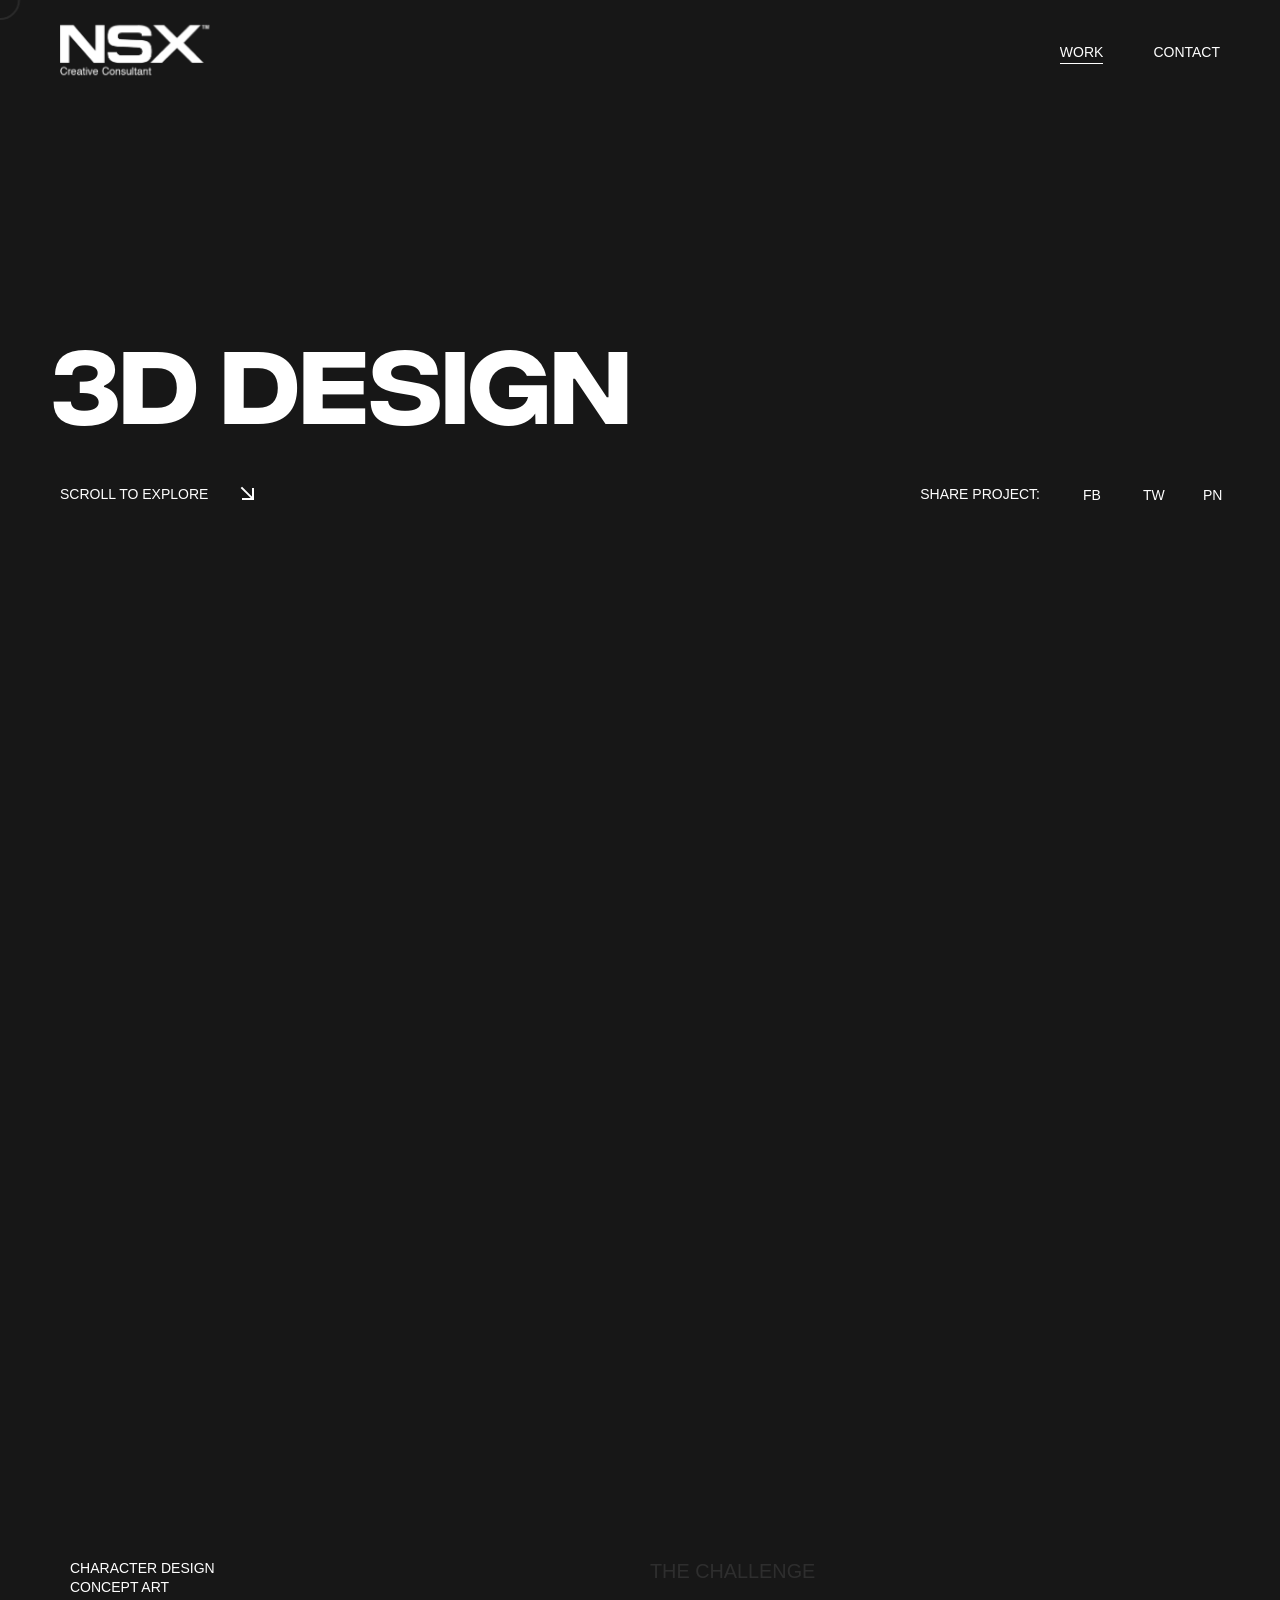
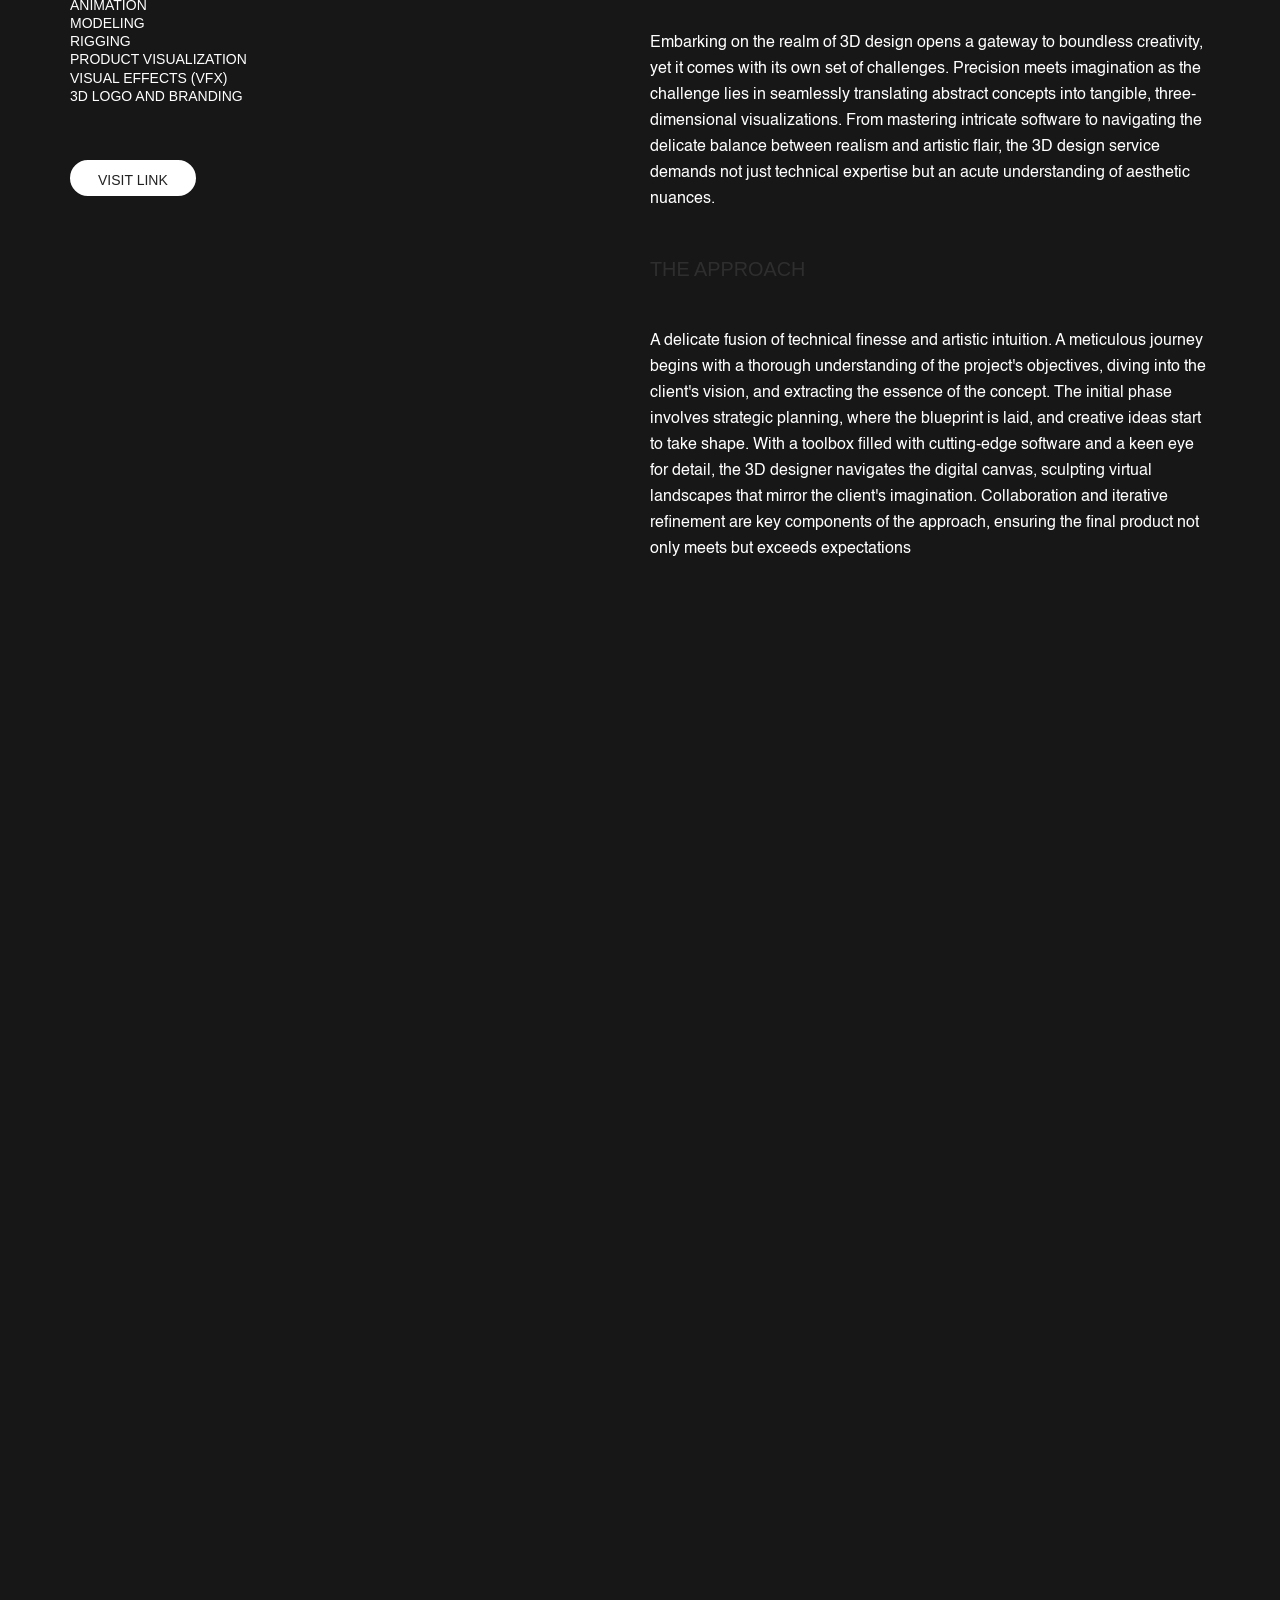
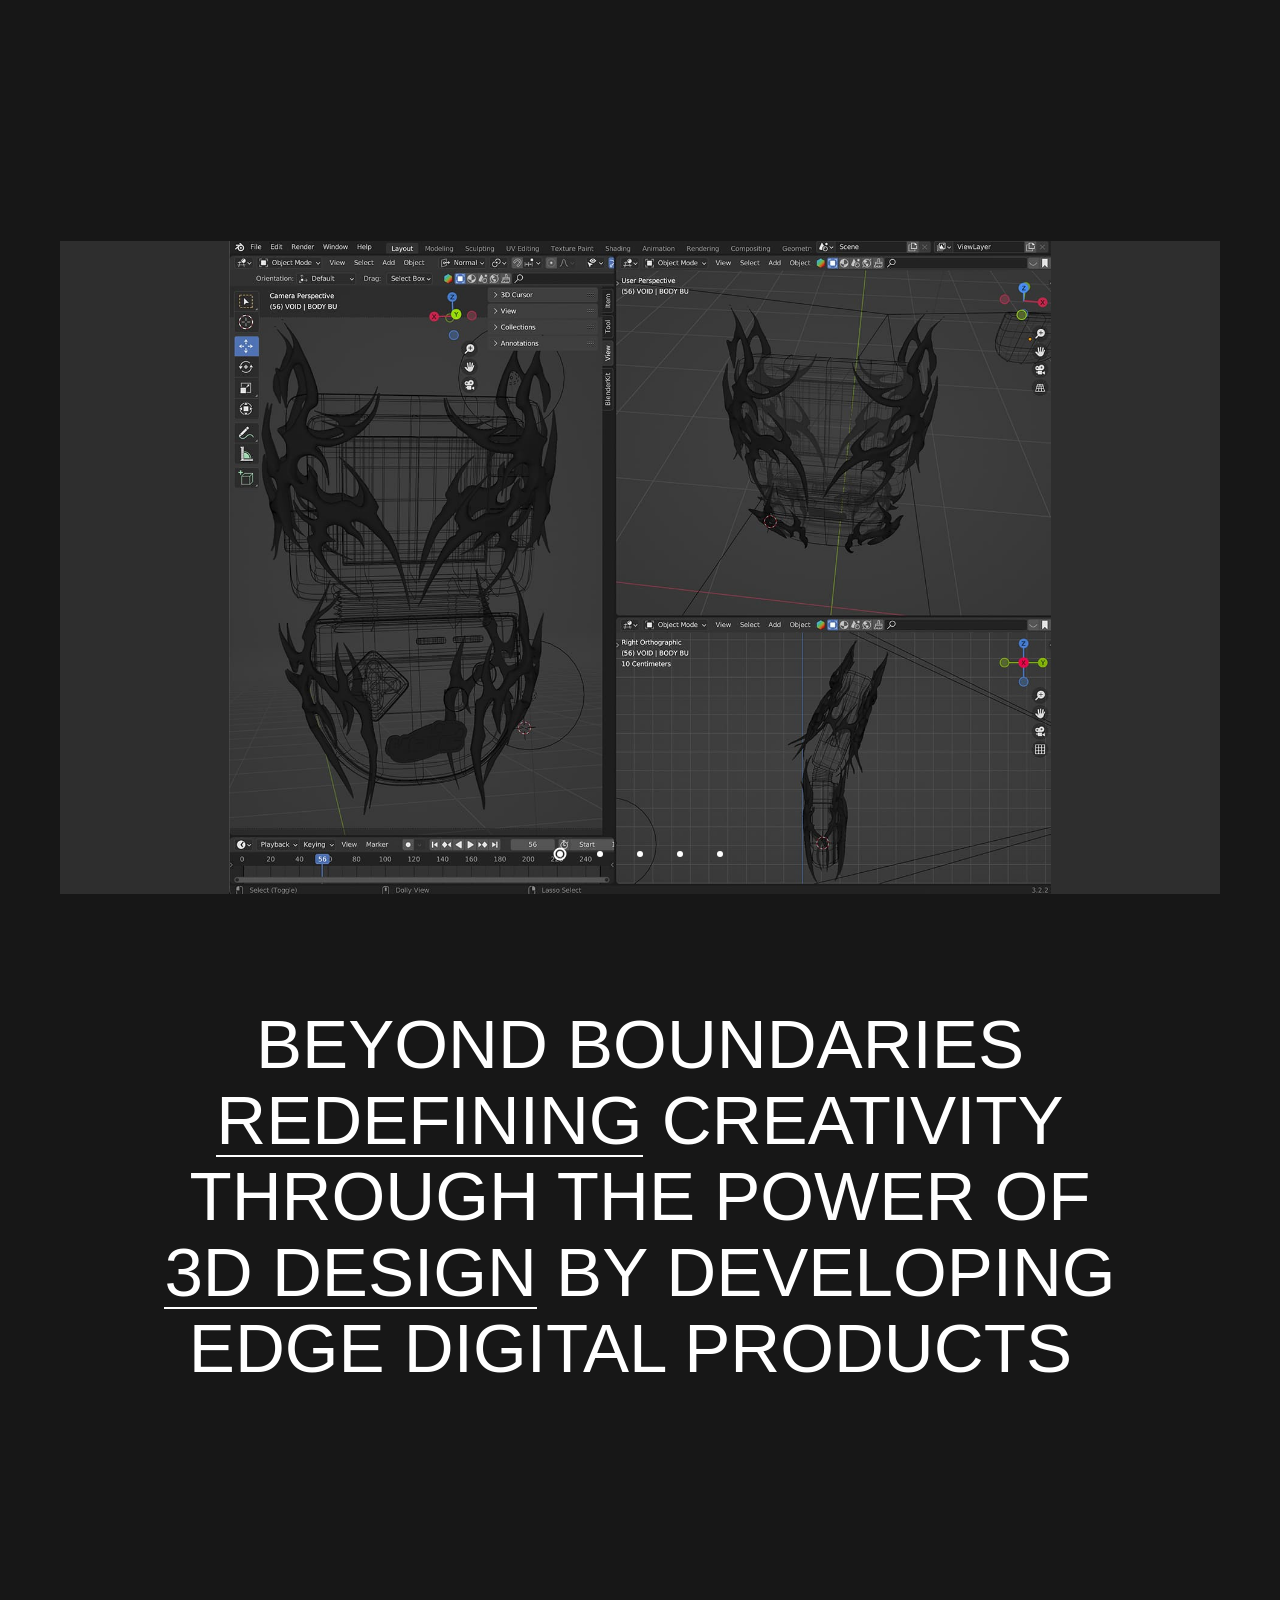
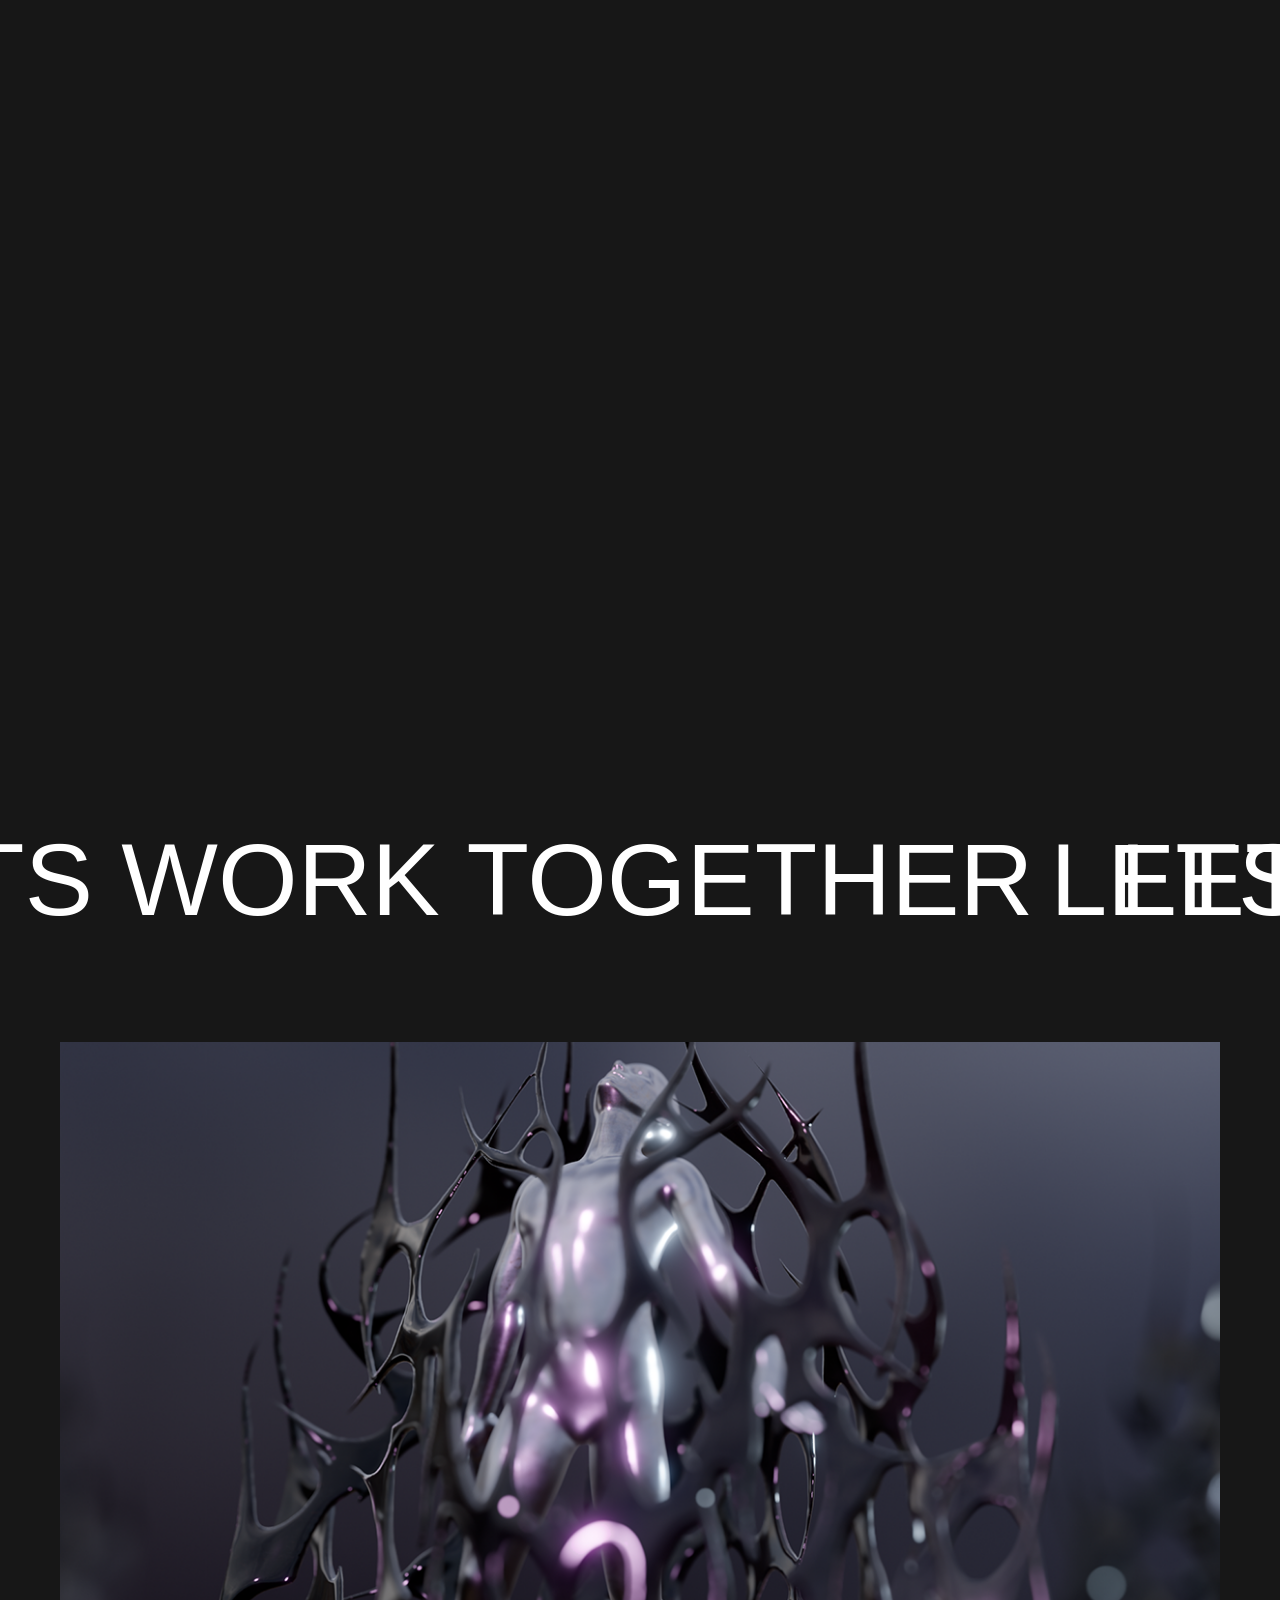
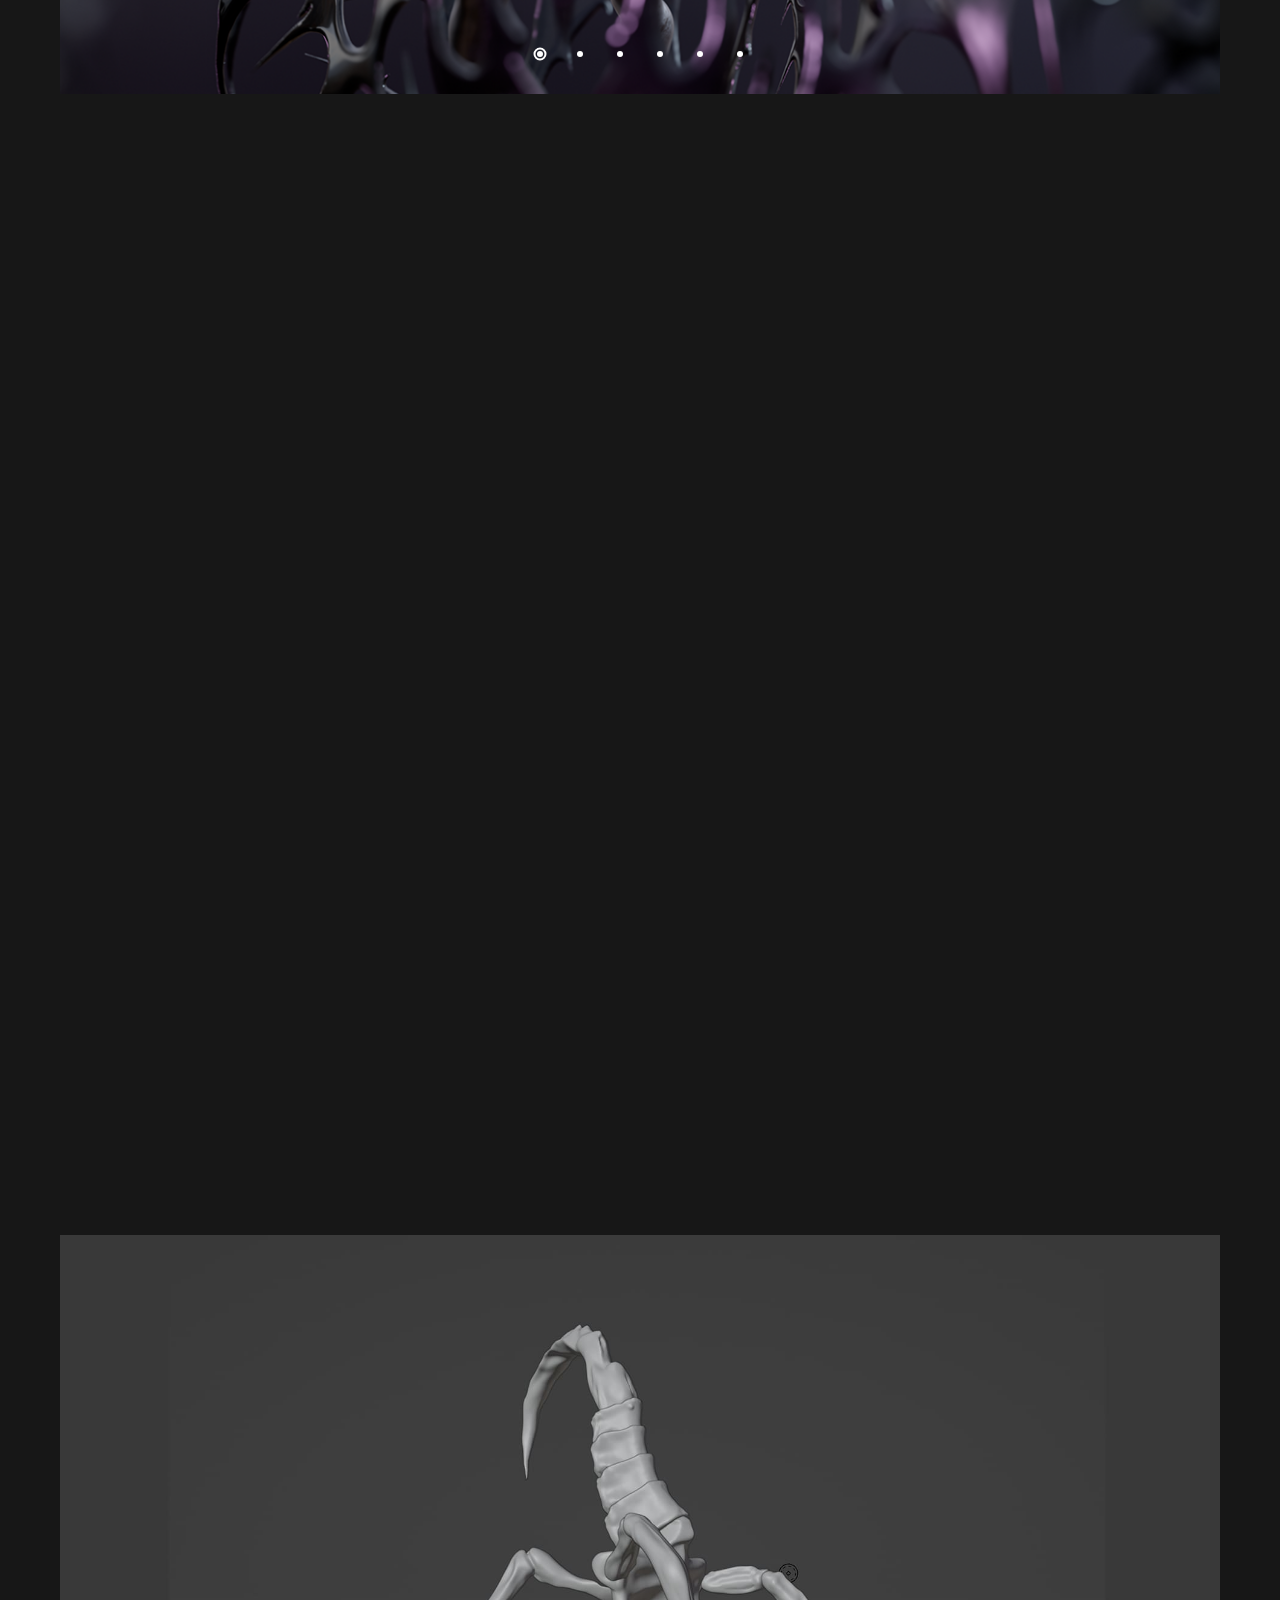
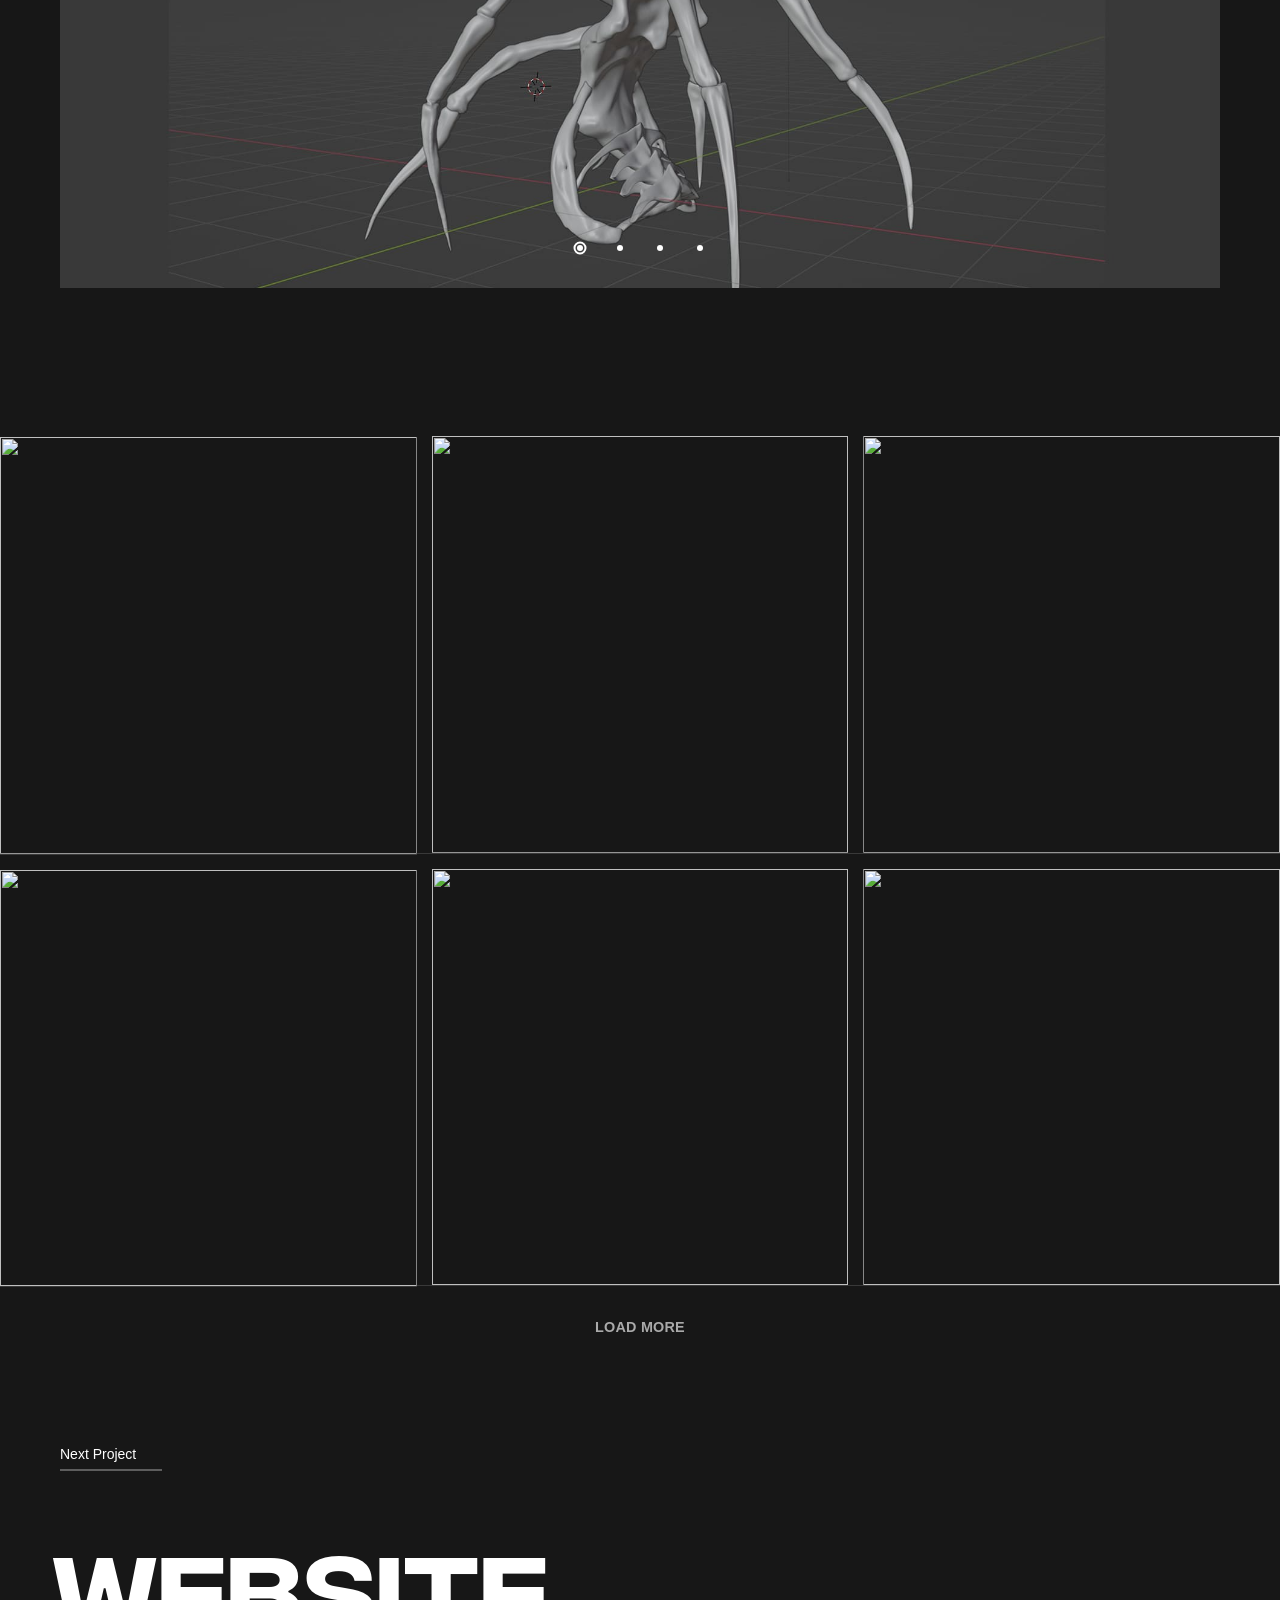
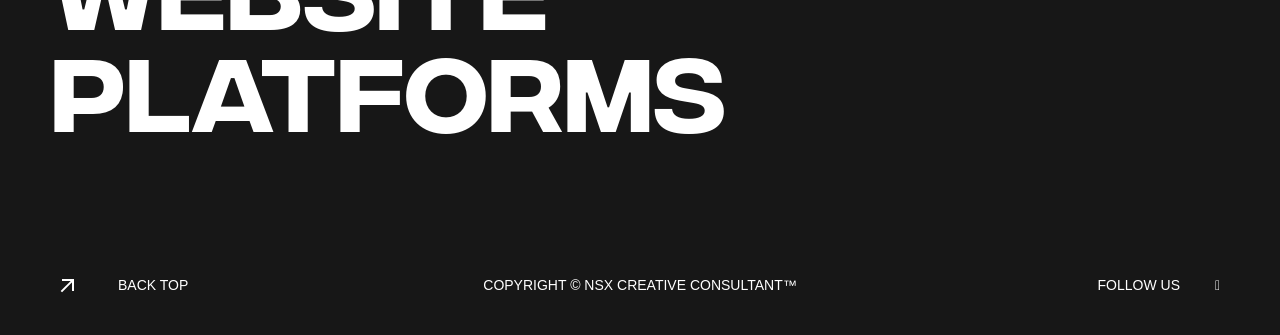
==== commit 4a4a08fa: "nsxcreative-site(2)" ====
--- a/3d-design/index.html
+++ b/3d-design/index.html
@@ -281,7 +281,51 @@
 
 
 </style>
-<script src="./assets/wp-emoji-release.min.js" defer=""></script><style id="vp-style-aca94b11">.vp-uid-aca94b11 .vp-portfolio__item-wrap {width:33.333333333333336%;}.vp-uid-aca94b11 .vp-portfolio__item-wrap .vp-portfolio__item-img-wrap::before {padding-top:100%;}@media screen and (max-width: 768px) {.vp-uid-aca94b11 .vp-portfolio__item-wrap {width:50%;}.vp-uid-aca94b11 .vp-portfolio__item-wrap:nth-of-type(n) {width:50%;}}@media screen and (max-width: 576px) {.vp-uid-aca94b11 .vp-portfolio__item-wrap {width:100%;}.vp-uid-aca94b11 .vp-portfolio__item-wrap:nth-of-type(n) {width:100%;}}</style></head>
+<script src="./assets/wp-emoji-release.min.js" defer=""></script><style id="vp-style-aca94b11">.vp-uid-aca94b11 .vp-portfolio__item-wrap {width:33.333333333333336%;}.vp-uid-aca94b11 .vp-portfolio__item-wrap .vp-portfolio__item-img-wrap::before {padding-top:100%;}@media screen and (max-width: 768px) {.vp-uid-aca94b11 .vp-portfolio__item-wrap {width:50%;}.vp-uid-aca94b11 .vp-portfolio__item-wrap:nth-of-type(n) {width:50%;}}@media screen and (max-width: 576px) {.vp-uid-aca94b11 .vp-portfolio__item-wrap {width:100%;}.vp-uid-aca94b11 .vp-portfolio__item-wrap:nth-of-type(n) {width:100%;}}</style><style id="nsx-hasmask-fix">
+/* Fix has-mask word spacing - override span-per-word system */
+.has-mask { overflow: visible !important; }
+.has-mask span { 
+    display: inline !important; 
+    margin: 0 !important;
+    opacity: 1 !important;
+    transform: none !important;
+    -webkit-transform: none !important;
+    height: auto !important;
+    overflow: visible !important;
+}
+.has-mask span > span {
+    display: inline !important;
+    margin: 0 !important;
+    opacity: 1 !important;
+    transform: none !important;
+    -webkit-transform: none !important;
+    height: auto !important;
+}
+</style>
+<script id="nsx-hasmask-js">
+document.addEventListener('DOMContentLoaded', function() {
+    // Unwrap all has-mask elements: replace span-per-word with plain text
+    document.querySelectorAll('.has-mask').forEach(function(el) {
+        // Get all inner spans (words)
+        var spans = el.querySelectorAll('span > span');
+        if (spans.length > 0) {
+            var words = [];
+            spans.forEach(function(s) { words.push(s.textContent); });
+            el.innerHTML = words.join(' ');
+        } else {
+            var outerSpans = el.querySelectorAll('span');
+            if (outerSpans.length > 0) {
+                var words = [];
+                outerSpans.forEach(function(s) { 
+                    if (s.children.length === 0) words.push(s.textContent); 
+                });
+                if (words.length > 0) el.innerHTML = words.join(' ');
+            }
+        }
+    });
+});
+</script>
+</head>
 
 <body class="wp-singular harington_portfolio-template-default single single-harington_portfolio postid-2601 wp-embed-responsive wp-theme-harington hero-below-caption disable-ajaxload uppercase-text elementor-default elementor-kit-7 elementor-page elementor-page-2601 e--ua-blink e--ua-chrome e--ua-mac e--ua-webkit header-visible" data-primary-color="#e2e2e2" style="" data-elementor-device-mode="desktop">
 		<script>
